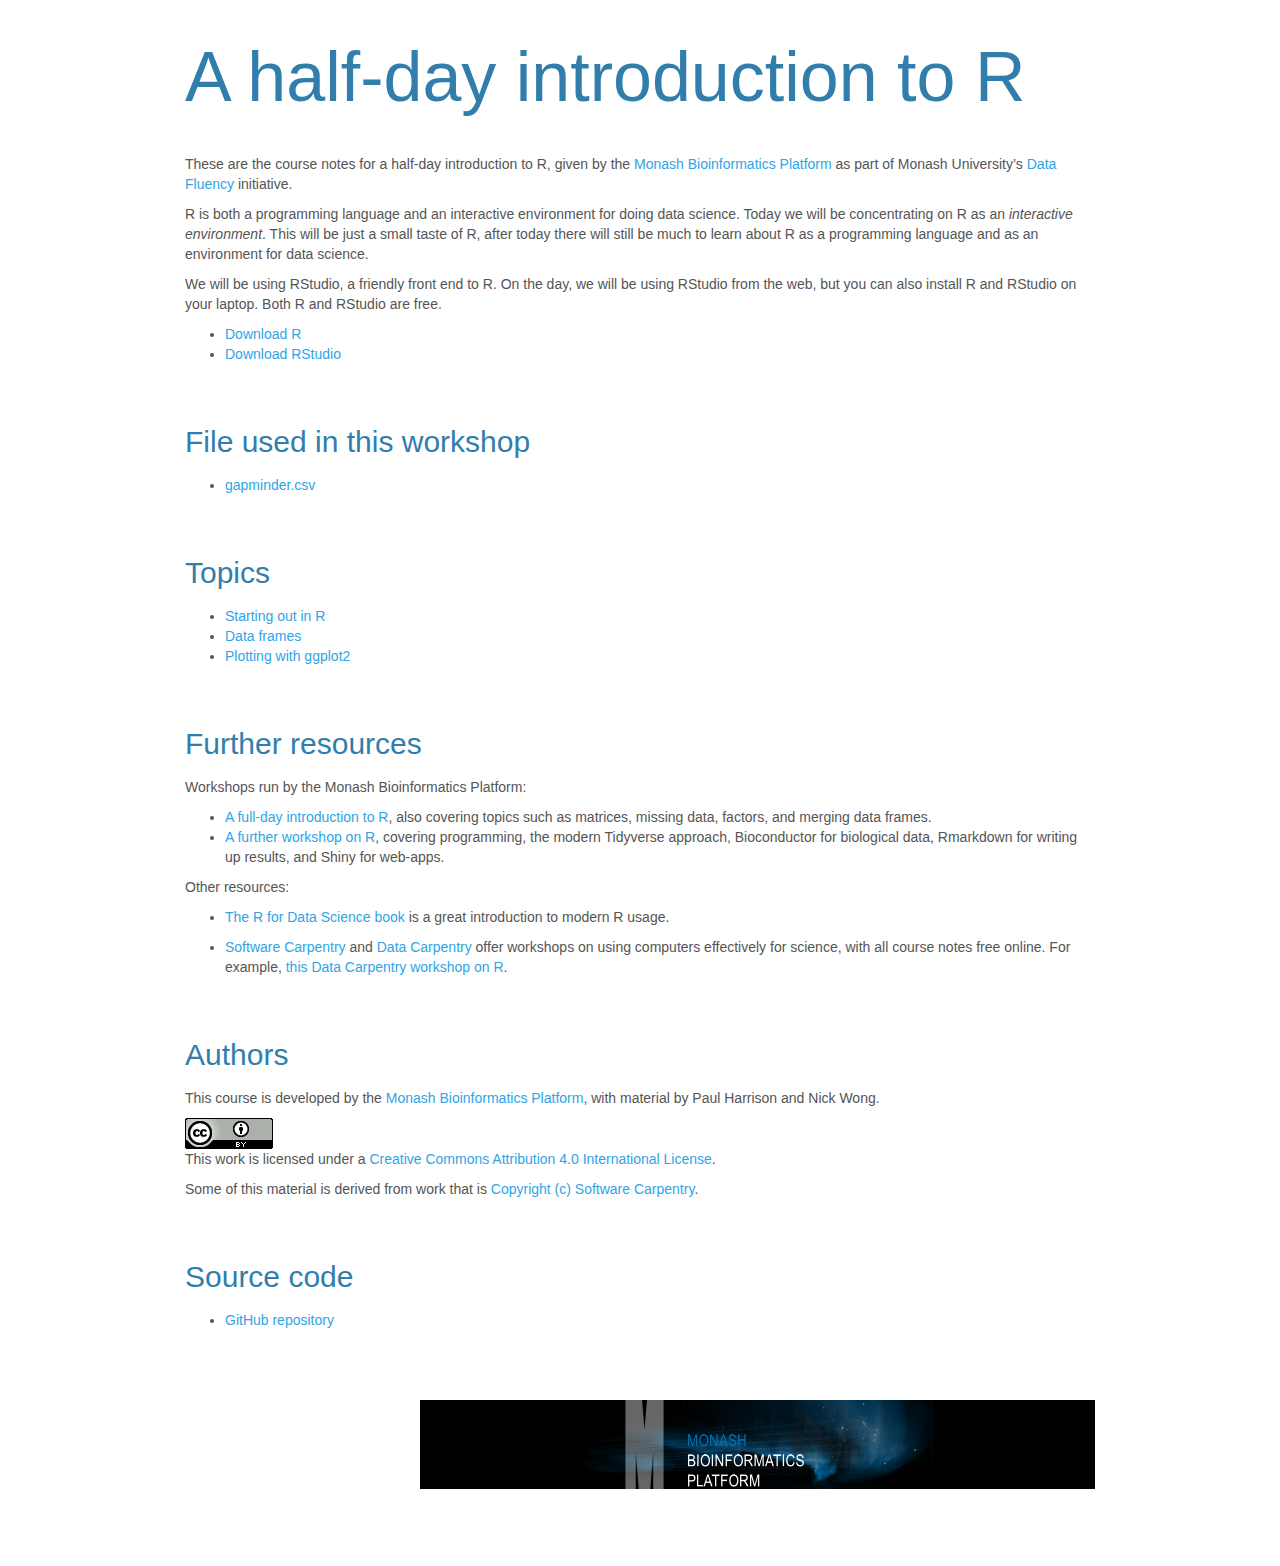
==== index.html @ 01a8f24c "Writing course notes" ====
<!DOCTYPE html>

<html xmlns="http://www.w3.org/1999/xhtml">

<head>

<meta charset="utf-8" />
<meta http-equiv="Content-Type" content="text/html; charset=utf-8" />
<meta name="generator" content="pandoc" />




<title>A half-day introduction to R</title>

<script src="[data-uri]"></script>
<meta name="viewport" content="width=device-width, initial-scale=1" />
<link href="data:text/css;charset=utf-8,html%7Bfont%2Dfamily%3Asans%2Dserif%3B%2Dms%2Dtext%2Dsize%2Dadjust%3A100%25%3B%2Dwebkit%2Dtext%2Dsize%2Dadjust%3A100%25%7Dbody%7Bmargin%3A0%7Darticle%2Caside%2Cdetails%2Cfigcaption%2Cfigure%2Cfooter%2Cheader%2Chgroup%2Cmain%2Cmenu%2Cnav%2Csection%2Csummary%7Bdisplay%3Ablock%7Daudio%2Ccanvas%2Cprogress%2Cvideo%7Bdisplay%3Ainline%2Dblock%3Bvertical%2Dalign%3Abaseline%7Daudio%3Anot%28%5Bcontrols%5D%29%7Bdisplay%3Anone%3Bheight%3A0%7D%5Bhidden%5D%2Ctemplate%7Bdisplay%3Anone%7Da%7Bbackground%2Dcolor%3Atransparent%7Da%3Aactive%2Ca%3Ahover%7Boutline%3A0%7Dabbr%5Btitle%5D%7Bborder%2Dbottom%3A1px%20dotted%7Db%2Cstrong%7Bfont%2Dweight%3Abold%7Ddfn%7Bfont%2Dstyle%3Aitalic%7Dh1%7Bfont%2Dsize%3A2em%3Bmargin%3A0%2E67em%200%7Dmark%7Bbackground%3A%23ff0%3Bcolor%3A%23000%7Dsmall%7Bfont%2Dsize%3A80%25%7Dsub%2Csup%7Bfont%2Dsize%3A75%25%3Bline%2Dheight%3A0%3Bposition%3Arelative%3Bvertical%2Dalign%3Abaseline%7Dsup%7Btop%3A%2D0%2E5em%7Dsub%7Bbottom%3A%2D0%2E25em%7Dimg%7Bborder%3A0%7Dsvg%3Anot%28%3Aroot%29%7Boverflow%3Ahidden%7Dfigure%7Bmargin%3A1em%2040px%7Dhr%7B%2Dwebkit%2Dbox%2Dsizing%3Acontent%2Dbox%3B%2Dmoz%2Dbox%2Dsizing%3Acontent%2Dbox%3Bbox%2Dsizing%3Acontent%2Dbox%3Bheight%3A0%7Dpre%7Boverflow%3Aauto%7Dcode%2Ckbd%2Cpre%2Csamp%7Bfont%2Dfamily%3Amonospace%2C%20monospace%3Bfont%2Dsize%3A1em%7Dbutton%2Cinput%2Coptgroup%2Cselect%2Ctextarea%7Bcolor%3Ainherit%3Bfont%3Ainherit%3Bmargin%3A0%7Dbutton%7Boverflow%3Avisible%7Dbutton%2Cselect%7Btext%2Dtransform%3Anone%7Dbutton%2Chtml%20input%5Btype%3D%22button%22%5D%2Cinput%5Btype%3D%22reset%22%5D%2Cinput%5Btype%3D%22submit%22%5D%7B%2Dwebkit%2Dappearance%3Abutton%3Bcursor%3Apointer%7Dbutton%5Bdisabled%5D%2Chtml%20input%5Bdisabled%5D%7Bcursor%3Adefault%7Dbutton%3A%3A%2Dmoz%2Dfocus%2Dinner%2Cinput%3A%3A%2Dmoz%2Dfocus%2Dinner%7Bborder%3A0%3Bpadding%3A0%7Dinput%7Bline%2Dheight%3Anormal%7Dinput%5Btype%3D%22checkbox%22%5D%2Cinput%5Btype%3D%22radio%22%5D%7B%2Dwebkit%2Dbox%2Dsizing%3Aborder%2Dbox%3B%2Dmoz%2Dbox%2Dsizing%3Aborder%2Dbox%3Bbox%2Dsizing%3Aborder%2Dbox%3Bpadding%3A0%7Dinput%5Btype%3D%22number%22%5D%3A%3A%2Dwebkit%2Dinner%2Dspin%2Dbutton%2Cinput%5Btype%3D%22number%22%5D%3A%3A%2Dwebkit%2Douter%2Dspin%2Dbutton%7Bheight%3Aauto%7Dinput%5Btype%3D%22search%22%5D%7B%2Dwebkit%2Dappearance%3Atextfield%3B%2Dwebkit%2Dbox%2Dsizing%3Acontent%2Dbox%3B%2Dmoz%2Dbox%2Dsizing%3Acontent%2Dbox%3Bbox%2Dsizing%3Acontent%2Dbox%7Dinput%5Btype%3D%22search%22%5D%3A%3A%2Dwebkit%2Dsearch%2Dcancel%2Dbutton%2Cinput%5Btype%3D%22search%22%5D%3A%3A%2Dwebkit%2Dsearch%2Ddecoration%7B%2Dwebkit%2Dappearance%3Anone%7Dfieldset%7Bborder%3A1px%20solid%20%23c0c0c0%3Bmargin%3A0%202px%3Bpadding%3A0%2E35em%200%2E625em%200%2E75em%7Dlegend%7Bborder%3A0%3Bpadding%3A0%7Dtextarea%7Boverflow%3Aauto%7Doptgroup%7Bfont%2Dweight%3Abold%7Dtable%7Bborder%2Dcollapse%3Acollapse%3Bborder%2Dspacing%3A0%7Dtd%2Cth%7Bpadding%3A0%7D%40media%20print%7B%2A%2C%2A%3Abefore%2C%2A%3Aafter%7Bbackground%3Atransparent%20%21important%3Bcolor%3A%23000%20%21important%3B%2Dwebkit%2Dbox%2Dshadow%3Anone%20%21important%3Bbox%2Dshadow%3Anone%20%21important%3Btext%2Dshadow%3Anone%20%21important%7Da%2Ca%3Avisited%7Btext%2Ddecoration%3Aunderline%7Da%5Bhref%5D%3Aafter%7Bcontent%3A%22%20%28%22%20attr%28href%29%20%22%29%22%7Dabbr%5Btitle%5D%3Aafter%7Bcontent%3A%22%20%28%22%20attr%28title%29%20%22%29%22%7Da%5Bhref%5E%3D%22%23%22%5D%3Aafter%2Ca%5Bhref%5E%3D%22javascript%3A%22%5D%3Aafter%7Bcontent%3A%22%22%7Dpre%2Cblockquote%7Bborder%3A1px%20solid%20%23999%3Bpage%2Dbreak%2Dinside%3Aavoid%7Dthead%7Bdisplay%3Atable%2Dheader%2Dgroup%7Dtr%2Cimg%7Bpage%2Dbreak%2Dinside%3Aavoid%7Dimg%7Bmax%2Dwidth%3A100%25%20%21important%7Dp%2Ch2%2Ch3%7Borphans%3A3%3Bwidows%3A3%7Dh2%2Ch3%7Bpage%2Dbreak%2Dafter%3Aavoid%7D%2Enavbar%7Bdisplay%3Anone%7D%2Ebtn%3E%2Ecaret%2C%2Edropup%3E%2Ebtn%3E%2Ecaret%7Bborder%2Dtop%2Dcolor%3A%23000%20%21important%7D%2Elabel%7Bborder%3A1px%20solid%20%23000%7D%2Etable%7Bborder%2Dcollapse%3Acollapse%20%21important%7D%2Etable%20td%2C%2Etable%20th%7Bbackground%2Dcolor%3A%23fff%20%21important%7D%2Etable%2Dbordered%20th%2C%2Etable%2Dbordered%20td%7Bborder%3A1px%20solid%20%23ddd%20%21important%7D%7D%40font%2Dface%7Bfont%2Dfamily%3A%27Glyphicons%20Halflings%27%3Bsrc%3Aurl%28data%3Aapplication%2Fvnd%2Ems%2Dfontobject%3Bbase64%2Cn04AAEFNAAACAAIABAAAAAAABQAAAAAAAAABAJABAAAEAExQAAAAAAAAAAIAAAAAAAAAAAEAAAAAAAAAJxJ%[base64]%2FSEdmjKHUbyow8ATBE40IvWA3vTu8LiABDQ%2BpexwUMcm1SMnNryctQSiI1K5ZnbOlXKmnVV5YvRe6RnNMFNCOs1KNVpn6yZhCJkRtVRNzEufeIq7HgSrcx4S8h%2Fv4vnrrKc6oCNxmSk2uKlZQHBii6iKFoH0746ThvkO1kJHlxjrkxs%2BLWORaDQBEtiYJIR5IB9Bi1UyL4Rmr0BNigNkMzlKQmnofBHviqVzUxwdMb3NdCn69hy%2BpRYVKGVS%2F1tnsqv4LL7wCCPZZAZPT4aCShHjHJVNuXbmMrY5LeQaGnvAkXlVrJgKRAUdFjrWEah9XebPeQMj7KS7DIBAFt8ycgC5PLGUOHSE3ErGZCiViNLL5ZARfywnCoZaKQCu6NuFX42AEeKtKUGnr%2FCm2Cy8tpFhBPMW5Fxi4Qm4TkDWh4IWFDClhU2hRWosUWqcKLlgyXB%2BlSHaWaHiWlBAR8SeSgSPCQxdVQgzUixWKSTrIQEbU94viDctkvX%2BVSjJuUmV8L4CXShI11esnp0pjWNZIyxKHS4wVQ2ime1P4RnhvGw0aDN1OLAXGERsB7buFpFGGBAre4QEQR0HOIO5oYH305G%2BKspT%2FFupEGGafCCwxSe6ZUa%2B073rXHnNdVXE6eWvibUS27XtRzkH838mYLMBmYysZTM0EM3A1fbpCBYFccN1B%2FEnCYu%2FTgCGmr7bMh8GfYL%2BBfcLvB0gRagC09w9elfldaIy%2FhNCBLRgBgtCC7jAF63wLSMAfbfAlEggYU0bUA7ACCJmTDpEmJtI78w4%2FBO7dN7JR7J7ZvbYaUbaILSQsRBiF3HGk5fEg6p9unwLvn98r%2BvnsV%2B372uf1xBLq4qU%2F45fTuqaAP%2BpssmCCCTF0mhEow8ZXZOS8D7Q85JsxZ%2BAzok7B7O%2Ff6J8AzYBySZQB%2FQHYUSA%2BEeQhEWiS6AIQzgcsDiER4MjgMBAWDV4AgQ3g1eBgIdweCQmCjJEMkJ%2BPKRWyFHHmg1Wi%2F6xzUgA0LREoKJChwnQa9B%2B5RQZRB3IlBlkAnxyQNaANwHMowzlYSMCBgnbpzvqpl0iTJNCQidDI9ZrSYNIRBhHtUa5YHMHxyGEik9hDE0AKj72AbTCaxtHPUaKZdAZSnQTyjGqGLsmBStCejApUhg4uBMU6mATujEl%2BKdDPbI6Ag4vLr%2BhjY6lbjBeoLKnZl0UZgRX8gTySOeynZVz1wOq7e1hFGYIq%2BMhrGxDLak0PrwYzSXtcuyhXEhwOYofiW%2BEcI%2Fjw8P6IY6ed%2BetAbuqKp5QIapT77LnAe505lMuqL79a0ut4rWexzFttsOsLDy7zvtQzcq3U1qabe7tB0wHWVXji%2BzDbo8x8HyIRUbXnwUcklFv51fvTymiV%2BMXLSmGH9d9%2BaXpD5X6lao41anWGig7IwIdnoBY2ht%2FpO9mClLo4NdXHAsefqWUKlXJkbqPOFhMoR4aiA1BXqhRNbB2Xwi%2B7u%2FjpAoOpKJ0UX24EsrzMfHXViakCNcKjBxuQX8BO0ZqjJ3xXzf%2B61t2VXOSgJ8xu65QKgtN6FibPmPYsXbJRHHqbgATcSZxBqGiDiU4NNNsYBsKD0MIP%2FOfKnlk%2FLkaid%[base64]%2FgFtuW0wR4cgd%2BZKesSV7QkNE2kw6AV4hoIuC02LGmTomyf8PiO6CZzOTLTPQ%2BHW06H%2Btx%2BbQ8LmDYg1pTFrp2oJXgkZTyeRJZM0C8aE2LpFrNVDuhARsN543%2FFV6klQ6Tv1OoZGXLv0igKrl%2FCmJxRmX7JJbJ998VSIPQRyDBICzl4JJlYHbdql30NvYcOuZ7a10uWRrgoieOdgIm4rlq6vNOQBuqESLbXG5lzdJGHw2m0sDYmODXbYGTfSTGRKpssTO95fothJCjUGQgEL4yKoGAF%2F0SrpUDNn8CBgBcSDQByAeNkCXp4S4Ro2Xh4OeaGRgR66PVOsU8bc6TR5%[base64]%2F1SgRCJ1dk4UdBT7OoyuNgLs0oCd8RnrEIb6QdMxT2QjD4zMrJkfgx5aDMcA4orsTtKCqWb%2FVeyceqa5OGSmB28YwH4rFbkQaLoUN8OQQYnD3w2eXpI4ScQfbCUZiJ4yMOIKLyyTc7BQ4uXUw6Ee6%2FxM%2B4Y67ngNBknxIPwuppgIhFcwJyr6EIj%2BLzNj%2FmfR2vhhRlx0BILZoAYruF0caWQ7YxO66UmeguDREAFHYuC7HJviRgVO6ruJH59h%2FC%2FPkgSle8xNzZJULLWq9JMDTE2fjGE146a1Us6PZDGYle6ldWRqn%2FpdpgHKNGrGIdkRK%2BKPETT9nKT6kLyDI8xd9A1FgWmXWRAIHwZ37WyZHOVyCadJEmMVz0MadMjDrPho%2BEIochkVC2xgGiwwsQ6DMv2P7UXqT4x7CdcYGId2BJQQa85EQKmCmwcRejQ9Bm4oATENFPkxPXILHpMPUyWTI5rjNOsIlmEeMbcOCEqInpXACYQ9DDxmFo9vcmsDblcMtg4tqBerNngkIKaFJmrQAPnq1dEzsMXcwjcHdfdCibcAxxA%2Bq%2Fj9m3LM%2FO7WJka4tSidVCjsvo2lQ%2F2ewyoYyXwAYyr2PlRoR5MpgVmSUIrM3PQxXPbgjBOaDQFIyFMJvx3Pc5RSYj12ySVF9fwFPQu2e2KWVoL9q3Ayv3IzpGHUdvdPdrNUdicjsTQ2ISy7QU3DrEytIjvbzJnAkmANXjAFERA0MUoPF3%2F5KFmW14bBNOhwircYgMqoDpUMcDtCmBE82QM2YtdjVLB4kBuKho%2FbcwQdeboqfQartuU3CsCf%2BcXkgYAqp%2F0Ee3RorAZt0AvvOCSI4JICIlGlsV0bsSid%2FNIEALAAzb6HAgyWHBps6xAOwkJIGcB82CxRQq4sJf3FzA70A%2BTRqcqjEMETCoez3mkPcpnoALs0ugJY8kQwrC%[base64]%2FWDHA60cYFaI%2FPjpzquUqdaYGcIq%2BmLez3WLFFCtNBN2QJcrlcoELgiPku5R5dSlJFaCEqEZle1AQzAKC%2B1SotMcBNyQUFuRHRF6OlimSBgjZeTBCwLyc6A%2BP%2FoFRchXTz5ADknYJHxzrJ5pGuIKRQISU6WyKTBBjD8WozmVYWIsto1AS5rxzKlvJu4E%2FvwOiKxRtCWsDM%2BeTHUrmwrCK5BIfMzGkD%2B0Fk5LzBs0jMYXktNDblB06LMNJ09U8pzSLmo14MS0OMjcdrZ31pyQqxJJpRImlSvfYAK8inkYU52QY2FPEVsjoWewpwhRp5yAuNpkqhdb7ku9Seefl2D0B8SMTFD90xi4CSOwwZy9IKkpMtI3FmFUg3%2FkFutpQGNc3pCR7gvC4sgwbupDu3DyEN%2BW6YGLNM21jpB49irxy9BSlHrVDlnihGKHwPrbVFtc%2Bh1rVQKZduxIyojccZIIcOCmhEnC7UkY68WXKQgLi2JCDQkQWJRQuk60hZp0D3rtCTINSeY9Ej2kIKYfGxwOs4j9qMM7fYZiipzgcf7TamnehqdhsiMiCawXnz4xAbyCkLAx5EGbo3Ax1u3dUIKnTxIaxwQTHehPl3V491H0%2BbC5zgpGz7Io%2BmjdhKlPJ01EeMpM7UsRJMi1nGjmJg35i6bQBAAxjO%2FENJubU2mg3ONySEoWklCwdABETcs7ck3jgiuU9pcKKpbgn%2B3YlzV1FzIkB6pmEDOSSyDfPPlQskznctFji0kpgZjW5RZe6x9kYT4KJcXg0bNiCyif%2BpZACCyRMmYsfiKmN9tSO65F0R2OO6ytlEhY5Sj6uRKfFxw0ijJaAx%2Fk3QgnAFSq27%2F2i4GEBA%2BUvTJKK%2F9eISNvG46Em5RZfjTYLdeD8kdXHyrwId%2FDQZUaMCY4gGbke2C8vfjgV%2FY9kkRQOJIn%2FxM9INZSpiBnqX0Q9GlQPpPKAyO5y%2BW5NMPSRdBCUlmuxl40ZfMCnf2Cp044uI9WLFtCi4YVxKjuRCOBWIb4XbIsGdbo4qtMQnNOQz4XDSui7W%2FN6l54qOynCqD3DpWQ%2BmpD7C40D8BZEWGJX3tlAaZBMj1yjvDYKwCJBa201u6nBKE5UE%2B7QSEhCwrXfbRZylAaAkplhBWX50dumrElePyNMRYUrC99UmcSSNgImhFhDI4BXjMtiqkgizUGCrZ8iwFxU6fQ8GEHCFdLewwxYWxgScAYMdMLmcZR6b7rZl95eQVDGVoUKcRMM1ixXQtXNkBETZkVVPg8LoSrdetHzkuM7DjZRHP02tCxA1fmkXKF3VzfN1pc1cv%2F8lbTIkkYpqKM9VOhp65ktYk%2BQ46myFWBapDfyWUCnsnI00QTBQmuFjMZTcd0V2NQ768Fhpby04k2IzNR1wKabuGJqYWwSly6ocMFGTeeI%2BejsWDYgEvr66QgqdcIbFYDNgsm0x9UHY6SCd5%2B7tpsLpKdvhahIDyYmEJQCqMqtCF6UlrE5GXRmbu%[base64]%2FiOmsLtHSWNUWEGk9hScMPShasUA1AcHOtRZlqMeQ0OzYS9vQvYUjOLrzP07BUAFikcJNMi7gIxEw4pL1G54TcmmmoAQ5s7TGWErJZ2Io4yQ0ljRYhL8H5e62oDtLF8aDpnIvZ5R3GWJyAugdiiJW9hQAVTsnCBHhwu7rkBlBX6r3b7ejEY0k5GGeyKv66v%2B6dg7mcJTrWHbtMywbedYqCQ0FPwoytmSWsL8WTtChZCKKzEF7vP6De4x2BJkkniMgSdWhbeBSLtJZR9CTHetK1xb34AYIJ37OegYIoPVbXgJ%2FqDQK%2BbfCtxQRVKQu77WzOoM6SGL7MaZwCGJVk46aImai9fmam%2BWpHG%2B0BtQPWUgZ7RIAlPq6lkECUhZQ2gqWkMYKcYMYaIc4gYCDFHYa2d1nzp3%2BJ1eCBay8IYZ0wQRKGAqvCuZ%2FUgbQPyllosq%2BXtfKIZOzmeJqRazpmmoP%2F76YfkjzV2NlXTDSBYB04SVlNQsFTbGPk1t%2FI4Jktu0XSgifO2ozFOiwd%2F0SssJDn0dn4xqk4GDTTKX73%2FwQyBLdqgJ%2BWx6AQaba3BA9CKEzjtQYIfAsiYamapq80LAamYjinlKXUkxdpIDk0puXUEYzSalfRibAeDAKpNiqQ0FTwoxuGYzRnisyTotdVTclis1LHRQCy%2FqqL8oUaQzWRxilq5Mi0IJGtMY02cGLD69vGjkj3p6pGePKI8bkBv5evq8SjjyU04vJR2cQXQwSJyoinDsUJHCQ50jrFTT7yRdbdYQMB3MYCb6uBzJ9ewhXYPAIZSXfeEQBZZ3GPN3Nbhh%2FwkvAJLXnQMdi5NYYZ5GHE400GS5rXkOZSQsdZgIbzRnF9ueLnsfQ47wHAsirITnTlkCcuWWIUhJSbpM3wWhXNHvt2xUsKKMpdBSbJnBMcihkoDqAd1Zml%2FR4yrzow1Q2A5G%2Bkzo%2FRhRxQS2lCSDRV8LlYLBOOoo1bF4jwJAwKMK1tWLHlu9i0j4Ig8qVm6wE1DxXwAwQwsaBWUg2pOOol2dHxyt6npwJEdLDDVYyRc2D0HbcbLUJQj8gPevQBUBOUHXPrsAPBERICpnYESeu2OHotpXQxRGlCCtLdIsu23MhZVEoJg8Qumj%2FUMMc34IBqTKLDTp76WzL%2FdMjCxK7MjhiGjeYAC%2Fkj%2FjY%2FRde7hpSM1xChrog6yZ7OWTuD56xBJnGFE%2BpT2ElSyCnJcwVzCjkqeNLfMEJqKW0G7OFIp0G%2B9mh50I9o8k1tpCY0xYqFNIALgIfc2me4n1bmJnRZ89oepgLPT0NTMLNZsvSCZAc3TXaNB07vail36%2FdBySis4m9%2FDR8izaLJW6bWCkVgm5T%2Bius3ZXq4xI%2BGnbveLbdRwF2mNtsrE0JjYc1AXknCOrLSu7Te%2Fr4dPYMCl5qtiHNTn%2BTPbh1jCBHH%2BdMJNhwNgs3nT%2BOhQoQ0vYif56BMG6WowAcHR3DjQolxLzyVekHj00PBAaW7IIAF1EF%2BuRIWyXjQMAs2chdpaKPNaB%2BkSezYt0%2BCA04sOg5vx8Fr7Ofa9sUv87h7SLAUFSzbetCCZ9pmyLt6l6%2FTzoA1%2FZBG9bIUVHLAbi%2FkdBFgYGyGwRQGBpkqCEg2ah9UD6EedEcEL3j4y0BQQCiExEnocA3SZboh%2Bepgd3YsOkHskZwPuQ5OoyA0fTA5AXrHcUOQF%2BzkJHIA7PwCDk1gGVmGUZSSoPhNf%2BTklauz98QofOlCIQ%2FtCD4dosHYPqtPCXB3agggQQIqQJsSkB%2Bqn0rkQ1toJjON%2FOtCIB9RYv3PqRA4C4U68ZMlZn6BdgEvi2ziU%2BTQ6NIw3ej%2BAtDwMGEZk7e2IjxUWKdAxyaw9OCwSmeADTPPleyk6UhGDNXQb%2B%2BW6Uk4q6F7%2Frg6WVTo82IoCxSIsFDrav4EPHphD3u4hR53WKVvYZUwNCCeM4PMBWzK%2BEfIthZOkuAwPo5C5jgoZgn6dUdvx5rIDmd58cXXdKNfw3l%2BwM2UjgrDJeQHhbD7HW2QDoZMCujgIUkk5Fg8VCsdyjOtnGRx8wgKRPZN5dR0zPUyfGZFVihbFRniXZFOZGKPnEQzU3AnD1KfR6weHW2XS6KbPJxUkOTZsAB9vTVp3Le1F8q5l%2BDMcLiIq78jxAImD2pGFw0VHfRatScGlK6SMu8leTmhUSMy8Uhdd6xBiH3Gdman4tjQGLboJfqz6fL2WKHTmrfsKZRYX6BTDjDldKMosaSTLdQS7oDisJNqAUhw1PfTlnacCO8vl8706Km1FROgLDmudzxg%2BEWTiArtHgLsRrAXYWdB0NmToNCJdKm0KWycZQqb%2BMw76Qy29iQ5up%2FX7oyw8QZ75kP5F6iJAJz6KCmqxz8fEa%2FxnsMYcIO%2FvEkGRuMckhr4rIeLrKaXnmIzlNLxbFspOphkcnJdnz%2FChp%2FVlpj2P7jJQmQRwGnltkTV5dbF9fE3%2FfxoSqTROgq9wFUlbuYzYcasE0ouzBo%2BdDCDzxKAfhbAZYxQiHrLzV2iVexnDX%2FQnT1fsT%2Fxuhu1ui5qIytgbGmRoQkeQooO8eJNNZsf0iALur8QxZFH0nCMnjerYQqG1pIfjyVZWxhVRznmmfLG00BcBWJE6hzQWRyFknuJnXuk8A5FRDCulwrWASSNoBtR%2BCtGdkPwYN2o7DOw%2FVGlCZPusRBFXODQdUM5zeHDIVuAJBLqbO%2Ff9Qua%2BpDqEPk230Sob9lEZ8BHiCorjVghuI0lI4JDgHGRDD%2FprQ84B1pVGkIpVUAHCG%2Biz3Bn3qm2AVrYcYWhock4jso5%2BJ7HfHVj4WMIQdGctq3psBCVVzupQOEioBGA2Bk%2BUILT7%2BVoX5mdxxA5fS42gISQVi%2FHTzrgMxu0fY6hE1ocUwwbsbWcezrY2n6S8%2F6cxXkOH4prpmPuFoikTzY7T85C4T2XYlbxLglSv2uLCgFv8Quk%2FwdesUdWPeHYIH0R729JIisN9Apdd4eB10aqwXrPt%2BSu9mA8k8n1sjMwnfsfF2j3jMUzXepSHmZ%2FBfqXvzgUNQQWOXO8YEuFBh4QTYCkOAPxywpYu1VxiDyJmKVcmJPGWk%2Fgc3Pov02StyYDahwmzw3E1gYC9wkupyWfDqDSUMpCTH5e5N8B%2F%2FlHiMuIkTNw4USHrJU67bjXGqNav6PBuQSoqTxc8avHoGmvqNtXzIaoyMIQIiiUHIM64cXieouplhNYln7qgc4wBVAYR104kO%2BCvKqsg4yIUlFNThVUAKZxZt1XA34h3TCUUiXVkZ0w8Hh2R0Z5L0b4LZvPd%2Fp1gi%2F07h8qfwHrByuSxglc9cI4QIg2oqvC%2Fqm0i7tjPLTgDhoWTAKDO2ONW5oe%2B%2FeKB9vZB8K6C25yCZ9RFVMnb6NRdRjyVK57CHHSkJBfnM2%2Fj4ODUwRkqrtBBCrDsDpt8jhZdXoy%2F1BCqw3sSGhgGGy0a5Jw6BP%2FTExoCmNFYjZl248A0osgPyGEmRA%2BfAsqPVaNAfytu0vuQJ7rk3J4kTDTR2AlCHJ5cls26opZM4w3jMULh2YXKpcqGBtuleAlOZnaZGbD6DHzMd6i2oFeJ8z9XYmalg1Szd%2FocZDc1C7Y6vcALJz2lYnTXiWEr2wawtoR4g3jvWUU2Ngjd1cewtFzEvM1NiHZPeLlIXFbBPawxNgMwwAlyNSuGF3zizVeOoC9bag1qRAQKQE%2FEZBWC2J8mnXAN2aTBboZ7HewnObE8CwROudZHmUM5oZ%2FUgd%2FJZQK8lvAm43uDRAbyW8gZ%2BZGq0EVerVGUKUSm%2FIdn8AQHdR4m7bue88WBwft9mSCeMOt1ncBwziOmJYI2ZR7ewNMPiCugmSsE4EyQ%2BQATJG6qORMGd4snEzc6B4shPIo4G1T7PgSm8PY5eUkPdF8JZ0VBtadbHXoJgnEhZQaODPj2gpODKJY5Yp4DOsLBFxWbvXN755KWylJm%2BoOd4zEL9Hpubuy2gyyfxh8oEfFutnYWdfB8PdESLWYvSqbElP9qo3u6KTmkhoacDauMNNjj0oy40DFV7Ql0aZj77xfGl7TJNHnIwgqOkenruYYNo6h724%2BzUQ7%2BvkCpZB%2BpGA562hYQiDxHVWOq0oDQl%2FQsoiY%2BcuI7iWq%2FZIBtHcXJ7kks%2Bh2fCNUPA82BzjnqktNts%2BRLdk1VSu%2BtqEn7QZCCsvEqk6FkfiOYkrsw092J8jsfIuEKypNjLxrKA9kiA19mxBD2suxQKCzwXGws7kEJvlhUiV9tArLIdZW0IORcxEzdzKmjtFhsjKy%2F44XYXdI5noQoRcvjZ1RMPACRqYg2V1%2BOwOepcOknRLLFdYgTkT5UApt%2FJhLM3jeFYprZV%2BZow2g8fP%2BU68hkKFWJj2yBbKqsrp25xkZX1DAjUw52IMYWaOhab8Kp05VrdNftqwRrymWF4OQSjbdfzmRZirK8FMJELEgER2PHjEAN9pGfLhCUiTJFbd5LBkOBMaxLr%2FA1SY9dXFz4RjzoU9ExfJCmx%2FI9FKEGT3n2cmzl2X42L3Jh%2BAbQq6sA%2BSs1kitoa4TAYgKHaoybHUDJ51oETdeI%2F9ThSmjWGkyLi5QAGWhL0BG1UsTyRGRJOldKBrYJeB8ljLJHfATWTEQBXBDnQexOHTB%2BUn44zExFE4vLytcu5NwpWrUxO%2F0ZICUGM7hGABXym0V6ZvDST0E370St9MIWQOTWngeoQHUTdCJUP04spMBMS8LSker9cReVQkULFDIZDFPrhTzBl6sed9wcZQTbL%2BBDqMyaN3RJPh%2Fanbx%2BIv%2BqgQdAa3M9Z5JmvYlh4qop%2BHo1F1W5gbOE9YKLgAnWytXElU4G8GtW47lhgFE6gaSs%2Bgs37sFvi0PPVvA5dnCBgILTwoKd%2F%2BDoL9F6inlM7H4rOTzD79KJgKlZO%2FZgt22UsKhrAaXU5ZcLrAglTVKJEmNJvORGN1vqrcfSMizfpsgbIe9zno%2BgBoKVXgIL%2FVI8dB1O5o%2FR3Suez%2FgD7M781ShjKpIIORM%2FnxG%2BjjhhgPwsn2IoXsPGPqYHXA63zJ07M2GPEykQwJBYLK808qYxuIew4frk52nhCsnCYmXiR6CuapvE1IwRB4%2FQftDbEn%2BAucIr1oxrLabRj9q4ae0%2BfXkHnteAJwXRbVkR0mctVSwEbqhJiMSZUp9DNbEDMmjX22m3ABpkrPQQTP3S1sib5pD2VRKRd%2BeNAjLYyT0hGrdjWJZy24OYXRoWQAIhGBZRxuBFMjjZQhpgrWo8SiFYbojcHO8V5DyscJpLTHyx9Fimassyo5U6WNtquUMYgccaHY5amgR3PQzq3ToNM5ABnoB9kuxsebqmYZm0R9qxJbFXCQ1UPyFIbxoUraTJFDpCk0Wk9GaYJKz%2F6oHwEP0Q14lMtlddQsOAU9zlYdMVHiT7RQP3XCmWYDcHCGbVRHGnHuwzScA0BaSBOGkz3lM8CArjrBsyEoV6Ys4qgDK3ykQQPZ3hCRGNXQTNNXbEb6tDiTDLKOyMzRhCFT%2BmAUmiYbV3YQVqFVp9dorv%2BTsLeCykS2b5yyu8AV7IS9cxcL8z4Kfwp%2BxJyYLv1OsxQCZwTB4a8BZ%2F5EdxTBJthApqyfd9u3ifr%2FWILTqq5VqgwMT9SOxbSGWLQJUUWCVi4k9tho9nEsbUh7U6NUsLmkYFXOhZ0kmamaJLRNJzSj%2Fqn4Mso6zb6iLLBXoaZ6AqeWCjHQm2lztnejYYM2eubnpBdKVLORZhudH3JF1waBJKA9%2BW8EhMj3Kzf0L4vi4k6RoHh3Z5YgmSZmk6ns4fjScjAoL8GoOECgqgYEBYUGFVO4FUv4%2FYtowhEmTs0vrvlD%2FCrisnoBNDAcUi%2FteY7OctFlmARQzjOItrrlKuPO6E2Ox93L4O%2F4DcgV%2FdZ7qR3VBwVQxP1GCieA4RIpweYJ5FoYrHxqRBdJjnqbsikA2Ictbb8vE1GYIo9dacK0REgDX4smy6GAkxlH1yCGGsk%2BtgiDhNKuKu3yNrMdxafmKTF632F8Vx4BNK57GvlFisrkjN9WDAtjsWA0ENT2e2nETUb%2Fn7qwhvGnrHuf5bX6Vh%2Fn3xffU3PeHdR%2BFA92i6ufT3AlyAREoNDh6chiMWTvjKjHDeRhOa9YkOQRq1vQXEMppAQVwHCuIcV2g5rBn6GmZZpTR7vnSD6ZmhdSl176gqKTXu5E%2BYbfL0adwNtHP7dT7t7b46DVZIkzaRJOM%2BS6KcrzYVg%2BT3wSRFRQashjfU18NutrKa%2F7PXbtuJvpIjbgPeqd%2BpjmRw6YKpnANFSQcpzTZgpSNJ6J7uiagAbir%2F8tNXJ%2FOsOnRh6iuIexxrmkIneAgz8QoLmiaJ8sLQrELVK2yn3wOHp57BAZJhDZjTBzyoRAuuZ4eoxHruY1pSb7qq79cIeAdOwin4GdgMeIMHeG%2BFZWYaiUQQyC5b50zKjYw97dFjAeY2I4Bnl105Iku1y0lMA1ZHolLx19uZnRdILcXKlZGQx%2FGdEqSsMRU1BIrFqRcV1qQOOHyxOLXEGcbRtAEsuAC2V4K3p5mFJ22IDWaEkk9ttf5Izb2LkD1MnrSwztXmmD%2FQi%2FEmVEFBfiKGmftsPwVaIoZanlKndMZsIBOskFYpDOq3QUs9aSbAAtL5Dbokus2G4%2FasthNMK5UQKCOhU97oaOYNGsTah%2BjfCKsZnTRn5TbhFX8ghg8CBYt%2FBjeYYYUrtUZ5jVij%2Fop7V5SsbA4mYTOwZ46hqdpbB6Qvq3AS2HHNkC15pTDIcDNGsMPXaBidXYPHc6PJAkRh29Vx8KcgX46LoUQBhRM%2B3SW6Opll%2FwgxxsPgKJKzr5QCmwkUxNbeg6Wj34SUnEzOemSuvS2OetRCO8Tyy%2BQbSKVJcqkia%2BGvDefFwMOmgnD7h81TUtMn%2BmRpyJJ349HhAnoWFTejhpYTL9G8N2nVg1qkXBeoS9Nw2fB27t7trm7d%2FQK7Cr4uoCeOQ7%2F8JfKT77KiDzLImESHw%2F0wf73QeHu74hxv7uihi4fTX%2BXEwAyQG3264dwv17aJ5N335Vt9sdrAXhPOAv8JFvzqyYXwfx8WYJaef1gMl98JRFyl5Mv5Uo%2FoVH5ww5OzLFsiTPDns7fS6EURSSWd%2F92BxMYQ8sBaH%2Bj%2BwthQPdVgDGpTfi%2BJQIWMD8xKqULliRH01rTeyF8x8q%2FGBEEEBrAJMPf25UQwi0b8tmqRXY7kIvNkzrkvRWLnxoGYEJsz8u4oOyMp8cHyaybb1HdMCaLApUE%2B%2F7xLIZGP6H9xuSEXp1zLIdjk5nBaMuV%2FyTDRRP8Y2ww5RO6d2D94o%2B6ucWIqUAvgHIHXhZsmDhjVLczmZ3ca0Cb3PpKwt2UtHVQ0BgFJsqqTsnzZPlKahRUkEu4qmkJt%2Bkqdae76ViWe3STan69yaF9%2BfESD2lcQshLHWVu4ovItXxO69bqC5p1nZLvI8NdQB9s9UNaJGlQ5mG947ipdDA0eTIw%2FA1zEdjWquIsQXXGIVEH0thC5M%2BW9pZe7IhAVnPJkYCCXN5a32HjN6nsvokEqRS44tGIs7s2LVTvcrHAF%2BRVmI8L4HUYk4x%2B67AxSMJKqCg8zrGOgvK9kNMdDrNiUtSWuHFpC8%2Fp5qIQrEo%2FH%2B1l%2F0cAwQ2nKmpWxKcMIuHY44Y6DlkpO48tRuUGBWT0FyHwSKO72Ud%2BtJUfdaZ4CWNijzZtlRa8%2BCkmO%2FEwHYfPZFU%2FhzjFWH7vnzHRMo%2BaF9u8qHSAiEkA2HjoNQPEwHsDKOt6hOoK3Ce%2F%2B%2F9boMWDa44I6FrQhdgS7OnNaSzwxWKZMcyHi6LN4WC6sSj0qm2PSOGBTvDs%2FGWJS6SwEN%2FULwpb4LQo9fYjUfSXRwZkynUazlSpvX9e%2BG2zor8l%2BYaMxSEomDdLHGcD6YVQPegTaA74H8%2BV4WvJkFUrjMLGLlvSZQWvi8%2FQA7yzQ8GPno%2F%2F5SJHRP%2FOqKObPCo81s%2F%2B6WgLqykYpGAgQZhVDEBPXWgU%2FWzFZjKUhSFInufPRiMAUULC6T11yL45ZrRoB4DzOyJShKXaAJIBS9wzLYIoCEcJKQW8GVCx4fihqJ6mshBUXSw3wWVj3grrHQlGNGhIDNNzsxQ3M%2BGWn6ASobIWC%2BLbYOC6UpahVO13Zs2zOzZC8z7FmA05JhUGyBsF4tsG0drcggIFzgg%2Fkpf3%2BCnAXKiMgIE8Jk%2FMhpkc8DUJEUzDSnWlQFme3d0sHZDrg7LavtsEX3cHwjCYA17pMTfx8Ajw9hHscN67hyo%2BRJQ4458RmPywXykkVcW688oVUrQhahpPRvTWPnuI0B%2BSkQu7dCyvLRyFYlC1LG1gRCIvn3rwQeINzZQC2KXq31FaR9UmVV2QeGVqBHjmE%2BVMd3b1fhCynD0pQNhCG6%2FWCDbKPyE7NRQzL3BzQAJ0g09aUzcQA6mUp9iZFK6Sbp%2FYbHjo%2B%2B7%2FWj8S4YNa%2BZdqAw1hDrKWFXv9%2BzaXpf8ZTDSbiqsxnwN%2FCzK5tPkOr4tRh2kY3Bn9JtalbIOI4b3F7F1vPQMfoDcdxMS8CW9m%2FNCW%2FHILTUVWQIPiD0j1A6bo8vsv6P1hCESl2abrSJWDrq5sSzUpwoxaCU9FtJyYH4QFMxDBpkkBR6kn0LMPO%2B5EJ7Z6bCiRoPedRZ%2FP0SSdii7ZnPAtVwwHUidcdyspwncz5uq6vvm4IEDbJVLUFCn%2FLvIHfooUBTkFO130FC7CmmcrKdgDJcid9mvVzsDSibOoXtIf9k6ABle3PmIxejodc4aob0QKS432srrCMndbfD454q52V01G4q913mC5HOsTzWF4h2No1av1VbcUgWAqyoZl%2B11PoFYnNv2HwAODeNRkHj%2B8SF1fcvVBu6MrehHAZK1Gm69ICcTKizykHgGFx7QdowTVAsYEF2tVc0Z6wLryz2FI1sc5By2znJAAmINndoJiB4sfPdPrTC8RnkW7KRCwxC6YvXg5ahMlQuMpoCSXjOlBy0Kij%2BbsCYPbGp8BdCBiLmLSAkEQRaieWo1SYvZIKJGj9Ur%2FeWHjiB7SOVdqMAVmpBvfRiebsFjger7DC%2B8kRFGtNrTrnnGD2GAJb8rQCWkUPYHhwXsjNBSkE6lGWUj5QNhK0DMNM2l%2BkXRZ0KLZaGsFSIdQz%2FHXDxf3%2FTE30%2BDgBKWGWdxElyLccJfEpjsnszECNoDGZpdwdRgCixeg9L4EPhH%2BRptvRMVRaahu4cySjS3P5wxAUCPkmn%2BrhyASpmiTaiDeggaIxYBmtLZDDhiWIJaBgzfCsAGUF1Q1SFZYyXDt9skCaxJsxK2Ms65dmdp5WAZyxik%2FzbrTQk5KmgxCg%2Ff45L0jywebOWUYFJQAJia7XzCV0x89rpp%2Ff3AVWhSPyTanqmik2SkD8A3Ml4NhIGLAjBXtPShwKYfi2eXtrDuKLk4QlSyTw1ftXgwqA2jUuopDl%2B5tfUWZNwBpEPXghzbBggYCw%2Fdhy0ntds2yeHCDKkF%2FYxQjNIL%2FF%2F37jLPHCKBO9ibwYCmuxImIo0ijV2Wbg3kSN2psoe8IsABv3RNFaF9uMyCtCYtqcD%2BqNOhwMlfARQUdJ2tUX%2BMNJqOwIciWalZsmEjt07tfa8ma4cji9sqz%2BQ9hWfmMoKEbIHPOQORbhQRHIsrTYlnVTNvcq1imqmmPDdVDkJgRcTgB8Sb6epCQVmFZe%2BjGDiNJQLWnfx%2BdrTKYjm0G8yH0ZAGMWzEJhUEQ4Maimgf%2Fbkvo8PLVBsZl152y5S8%2BHRDfZIMCbYZ1WDp4yrdchOJw8k6R%2B%2F2pHmydK4NIK2PHdFPHtoLmHxRDwLFb7eB%2BM4zNZcB9NrAgjVyzLM7xyYSY13ykWfIEEd2n5%2FiYp3ZdrCf7fL%2Ben%2BsIJu2W7E30MrAgZBD1rAAbZHPgeAMtKCg3NpSpYQUDWJu9bT3V7tOKv%2BNRiJc8JAKqqgCA%2FPNRBR7ChpiEulyQApMK1AyqcWnpSOmYh6yLiWkGJ2mklCSPIqN7UypWj3dGi5MvsHQ87MrB4VFgypJaFriaHivwcHIpmyi5LhNqtem4q0n8awM19Qk8BOS0EsqGscuuydYsIGsbT5GHnERUiMpKJl4ON7qjB4fEqlGN%2FhCky89232UQCiaeWpDYCJINXjT6xl4Gc7DxRCtgV0i1ma4RgWLsNtnEBRQFqZggCLiuyEydmFd7WlogpkCw5G1x4ft2psm3KAREwVwr1Gzl6RT7FDAqpVal34ewVm3VH4qn5mjGj%2BbYL1NgfLNeXDwtmYSpwzbruDKpTjOdgiIHDVQSb5%2FzBgSMbHLkxWWgghIh9QTFSDILixVwg0Eg1puooBiHAt7DzwJ7m8i8%2Fi%2BjHvKf0QDnnHVkVTIqMvIQImOrzCJwhSR7qYB5gSwL6aWL9hERHCZc4G2%2BJrpgHNB8eCCmcIWIQ6rSdyPCyftXkDlErUkHafHRlkOIjxGbAktz75bnh50dU7YHk%2BMz7wwstg6RFZb%2BTZuSOx1qqP5C66c0mptQmzIC2dlpte7vZrauAMm%2F7RfBYkGtXWGiaWTtwvAQiq2oD4YixPLXE2khB2FRaNRDTk%2B9sZ6K74Ia9VntCpN4BhJGJMT4Z5c5FhSepRCRWmBXqx%2BwhVZC4me4saDs2iNqXMuCl6iAZflH8fscC1sTsy4PHeC%2BXYuqMBMUun5YezKbRKmEPwuK%2BCLzijPEQgfhahQswBBLfg%[base64]%2BRCMlDDbElcjaROLDoualmUIQ88Kekk3iM4OQrADcxi3rJguS4MOIBIgKgXrjd1WkbCdqxJk%2F4efRIFsavZA7KvvJQqp3Iid5Z0NFc5aiMRzGN3vrpBzaMy4JYde3wr96PjN90AYOIbyp6T4zj8LoE66OGcX1Ef4Z3KoWLAUF4BTg7ug%2FAbkG5UNQXAMkQezujSHeir2uTThgd3gpyzDrbnEdDRH2W7U6PeRvBX1ZFMP5RM%2BZu6UUZZD8hDPHldVWntTCNk7To8IeOW9yn2wx0gmurwqC60AOde4r3ETi5pVMSDK8wxhoGAoEX9NLWHIR33VbrbMveii2jAJlrxwytTHbWNu8Y4N8vCCyZjAX%2FpcsfwXbLze2%2BD%2Bu33OGBoJyAAL3jn3RuEcdp5If8O%2Ba4NKWvxOTyDltG0IWoHhwVGe7dKkCWFT%2B%2Btm%2BhaBCikRUUMrMhYKZJKYoVuv%2FbsJzO8DwfVIInQq3g3BYypiz8baogH3r3GwqCwFtZnz4xMjAVOYnyOi5HWbFA8n0qz1OjSpHWFzpQOpvkNETZBGpxN8ybhtqV%2FDMUxd9uFZmBfKXMCn%2FSqkWJyKPnT6lq%2B4zBZni6fYRByJn6OK%2BOgPBGRAJluwGSk4wxjOOzyce%2FPKODwRlsgrVkdcsEiYrqYdXo0Er2GXi2GQZd0tNJT6c9pK1EEJG1zgDJBoTVuCXGAU8BKTvCO%2FcEQ1Wjk3Zzuy90JX4m3O5IlxVFhYkSUwuQB2up7jhvkm%2BbddRQu5F9s0XftGEJ9JSuSk%2BZachCbdU45fEqbugzTIUokwoAKvpUQF%2FCvLbWW5BNQFqFkJg2f30E%2F48StNe5QwBg8zz3YAJ82FZoXBxXSv4QDooDo79NixyglO9AembuBcx5Re3CwOKTHebOPhkmFC7wNaWtoBhFuV4AkEuJ0J%2B1pT0tLkvFVZaNzfhs%2FKd3%2BA9YsImlO4XK4vpCo%2FelHQi%2F9gkFg07xxnuXLt21unCIpDV%2BbbRxb7FC6nWYTsMFF8%2B1LUg4JFjVt3vqbuhHmDKbgQ4e%2BRGizRiO8ky05LQGMdL2IKLSNar0kNG7lHJMaXr5mLdG3nykgj6vB%2FKVijd1ARWkFEf3yiUw1v%2FWaQivVUpIDdSNrrKbjO5NPnxz6qTTGgYg03HgPhDrCFyYZTi3XQw3HXCva39mpLNFtz8AiEhxAJHpWX13gCTAwgm9YTvMeiqetdNQv6IU0hH0G%2BZManTqDLPjyrOse7WiiwOJCG%[base64]%2F6gQKuihPtiUtlCQVPohUgzfezTg8o1b3n9pNZeco1QucaoXe40Fa5JYhqdTspFmxGtW9h5ezLFZs3j%2FN46f%2BS2rjYNC2JySXrnSAFhvAkz9a5L3pza8eYKHNoPrvBRESpxYPJdKVUxBE39nJ1chrAFpy4MMkf0qKgYALctGg1DQI1kIymyeS2AJNT4X240d3IFQb%2F0jQbaHJ2YRK8A%2Bls6WMhWmpCXYG5jqapGs5%2FeOJErxi2%2F2KWVHiPellTgh%2FfNl%2F2KYPKb7DUcAg%2BmCOPQFCiU9Mq%2FWLcU1xxC8aLePFZZlE%2BPCLzf7ey46INWRw2kcXySR9FDgByXzfxiNKwDFbUSMMhALPFSedyjEVM5442GZ4hTrsAEvZxIieSHGSgkwFh%2FnFNdrrFD4tBH4Il7fW6ur4J8Xaz7RW9jgtuPEXQsYk7gcMs2neu3zJwTyUerHKSh1iTBkj2YJh1SSOZL5pLuQbFFAvyO4k1Hxg2h99MTC6cTUkbONQIAnEfGsGkNFWRbuRyyaEZInM5pij73EA9rPIUfU4XoqQpHT9THZkW%2BoKFLvpyvTBMM69tN1Ydwv1LIEhHsC%2BueVG%2Bw%2BkyCPsvV3erRikcscHjZCkccx6VrBkBRusTDDd8847GA7p2Ucy0y0HdSRN6YIBciYa4vuXcAZbQAuSEmzw%2BH%2FAuOx%2BaH%2BtBL88H57D0MsqyiZxhOEQkF%2F8DR1d2hSPMj%2FsNOa5rxcUnBgH8ictv2J%2Bcb4BA4v3MCShdZ2vtK30vAwkobnEWh7rsSyhmos3WC93Gn9C4nnAd%2FPjMMtQfyDNZsOPd6XcAsnBE%2FmRHtHEyJMzJfZFLE9OvQa0i9kUmToJ0ZxknTgdl%2FXPV8xoh0K7wNHHsnBdvFH3sv52lU7UFteseLG%2FVanIvcwycVA7%2BBE1Ulyb20BvwUWZcMTKhaCcmY3ROpvonVMV4N7yBXTL7IDtHzQ4CCcqF66LjF3xUqgErKzolLyCG6Kb7irP%2FMVTCCwGRxfrPGpMMGvPLgJ881PHMNMIO09T5ig7AzZTX%2F5PLlwnJLDAPfuHynSGhV4tPqR3gJ4kg4c06c%2FF1AcjGytKm2Yb5jwMotF7vro4YDLWlnMIpmPg36NgAZsGA0W1spfLSue4xxat0Gdwd0lqDBOgIaMANykwwDKejt5YaNtJYIkrSgu0KjIg0pznY0SCd1qlC6R19g97UrWDoYJGlrvCE05J%2F5wkjpkre727p5PTRX5FGrSBIfJqhJE%2FIS876PaHFkx9pGTH3oaY3jJRvLX9Iy3Edoar7cFvJqyUlOhAEiOSAyYgVEGkzHdug%2BoRHIEOXAExMiTSKU9A6nmRC8mp8iYhwWdP2U%[base64]%2FBQQp1sWlNolpIu4ekxUTBV7NmxOFKEBmmN%2BnA7pvF78%2FRII5ZHA09OAiE%2F66MF6HQ%2BqVEJCHxwymukkNvzqHEh52dULPbVasfQMgTDyBZzx4007YiKdBuUauQOt27Gmy8ISclPmEUCIcuLbkb1mzQSqIa3iE0PJh7UMYQbkpe%2BhXjTJKdldyt2mVPwywoODGJtBV1lJTgMsuSQBlDMwhEKIfrvsxGQjHPCEfNfMAY2oxvyKcKPUbQySkKG6tj9AQyEW3Q5rpaDJ5Sns9ScLKeizPRbvWYAw4bXkrZdmB7CQopCH8NAmqbuciZChHN8lVGaDbCnmddnqO1PQ4ieMYfcSiBE5zzMz%2BJV%2F4eyzrzTEShvqSGzgWimkNxLvUj86iAwcZuIkqdB0VaIB7wncLRmzHkiUQpPBIXbDDLHBlq7vp9xwuC9AiNkIptAYlG7Biyuk8ILdynuUM1cHWJgeB%2BK3wBP%2FineogxkvBNNQ4AkW0hvpBOQGFfeptF2YTR75MexYDUy7Q%2F9uocGsx41O4IZhViw%2F2FvAEuGO5g2kyXBUijAggWM08bRhXg5ijgMwDJy40QeY%2FcQpUDZiIzmvskQpO5G1zyGZA8WByjIQU4jRoFJt56behxtHUUE%2Fom7Rj2psYXGmq3llVOCgGYKNMo4pzwntITtapDqjvQtqpjaJwjHmDzSVGLxMt12gEXAdLi%2FcaHSM3FPRGRf7dB7YC%2BcD2ho6oL2zGDCkjlf%2FDFoQVl8GS%2F56wur3rdV6ggtzZW60MRB3g%2BU1W8o8cvqIpMkctiGVMzXUFI7FacFLrgtdz4mTEr4aRAaQ2AFQaNeG7GX0yOJgMRYFziXdJf24kg%2FgBQIZMG%2FYcPEllRTVNoDYR6oSJ8wQNLuihfw81UpiKPm714bZX1KYjcXJdfclCUOOpvTxr9AAJevTY4HK%2FG7F3mUc3GOAKqh60zM0v34v%2BELyhJZqhkaMA8UMMOU90f8RKEJFj7EqepBVwsRiLbwMo1J2zrE2UYJnsgIAscDmjPjnzI8a719Wxp757wqmSJBjXowhc46QN4RwKIxqEE6E5218OeK7RfcpGjWG1jD7qND%2B%2FGTk6M56Ig4yMsU6LUW1EWE%2BfIYycVV1thldSlbP6ltdC01y3KUfkobkt2q01YYMmxpKRvh1Z48uNKzP%2FIoRIZ%2FF6buOymSnW8gICitpJjKWBscSb9JJKaWkvEkqinAJ2kowKoqkqZftRqfRQlLtKoqvTRDi2vg%2FRrPD%2Fd3a09J8JhGZlEkOM6znTsoMCsuvTmywxTCDhw5dd0GJOHCMPbsj3QLkTE3MInsZsimDQ3HkvthT7U9VA4s6G07sID0FW4SHJmRGwCl%2BMu4xf0ezqeXD2PtPDnwMPo86sbwDV%2B9PWcgFcARUVYm3hrFQrHcgMElFGbSM2A1zUYA3baWfheJp2AINmTJLuoyYD%2FOwA4a6V0ChBN97E8YtDBerUECv0u0TlxR5yhJCXvJxgyM73Bb6pyq0jTFJDZ4p1Am1SA6sh8nADd1hAcGBMfq4d%2FUfwnmBqe0Jun1n1LzrgKuZMAnxA3NtCN7Klf4BH%2B14B7ibBmgt0TGUafVzI4uKlpF7v8NmgNjg90D6QE3tbx8AjSAC%2BOA1YJvclyPKgT27QpIEgVYpbPYGBsnyCNrGz9XUsCHkW1QAHgL2STZk12QGqmvAB0NFteERkvBIH7INDsNW9KKaAYyDMdBEMzJiWaJHZALqDxQDWRntumSDPcplyFiI1oDpT8wbwe01AHhW6%2BvAUUBoGhY3CT2tgwehdPqU%2F4Q7ZLYvhRl%2FogOvR9O2%2BwkkPKW5vCTjD2fHRYXONCoIl4Jh1bZY0ZE1O94mMGn%2FdFSWBWzQ%2FVYk%2BGezi46RgiDv3EshoTmMSlioUK6MQEN8qeyK6FRninyX8ZPeUWjjbMJChn0n%2FyJvrq5bh5UcCAcBYSafTFg7p0jDgrXo2QWLb3WpSOET%2FHh4oSadBTvyDo10IufLzxiMLAnbZ1vcUmj3w7BQuIXjEZXifwukVxrGa9j%2BDXfpi12m1RbzYLg9J2wFergEwOxFyD0%2FJstNK06ZN2XdZSGWxcJODpQHOq4iKqjqkJUmPu1VczL5xTGUfCgLEYyNBCCbMBFT%2FcUP6pE%2FmujnHsSDeWxMbhrNilS5MyYR0nJyzanWXBeVcEQrRIhQeJA6Xt4f2eQESNeLwmC10WJVHqwx8SSyrtAAjpGjidcj1E2FYN0LObUcFQhafUKTiGmHWRHGsFCB%2BHEXgrzJEB5bp0QiF8ZHh11nFX8AboTD0PS4O1LqF8XBks2MpjsQnwKHF6HgaKCVLJtcr0XjqFMRGfKv8tmmykhLRzu%2BvqQ02%2BKpJBjaLt9ye1Ab%2BBbEBhy4EVdIJDrL2naV0o4wU8YZ2Lq04FG1mWCKC%2BUwkXOoAjneU%2FxHplMQo2cXUlrVNqJYczgYlaOEczVCs%2FOCgkyvLmTmdaBJc1iBLuKwmr6qtRnhowngsDxhzKFAi02tf8bmET8BO27ovJKF1plJwm3b0JpMh38%2BxsrXXg7U74QUM8ZCIMOpXujHntKdaRtsgyEZl5MClMVMMMZkZLNxH9%2Bb8fH6%2Bb8Lev30A9TuEVj9CqAdmwAAHBPbfOBFEATAPZ2CS0OH1Pj%2F0Q7PFUcC8hDrxESWdfgFRm%2B7vvWbkEppHB4T%2F1ApWnlTIqQwjcPl0VgS1yHSmD0OdsCVST8CQVwuiew1Y%2Bg3QGFjNMzwRB2DSsAk26cmA8lp2wIU4p93AUBiUHFGOxOajAqD7Gm6NezNDjYzwLOaSXRBYcWipTSONHjUDXCY4mMI8XoVCR%2FRrs%2FJLKXgEx%2BqkmeDlFOD1%2FyTQNDClRuiUyKYCllfMiQiyFkmuTz2vLsBNyRW%2Bxz%2B5FElFxWB28VjYIGZ0Yd%2B5wIjkcoMaggxswbT0pCmckRAErbRlIlcOGdBo4djTNO8FAgQ%2BlT6vPS60BwTRSUAM3ddkEAZiwtEyArrkiDRnS7LJ%2B2hwbzd2YDQagSgACpsovmjil5wfPuXq3GuH0CyE7FK3M4FgRaFoIkaodORrPx1%2BJpI9psyNYIFuJogZa0%2F1AhOWdlHQxdAgbwacsHqPZo8u%2FngAH2GmaTdhYnBfSDbBfh8CHq6Bx5bttP2%2BRdM%2BMAaYaZ0Y%2FADkbNCZuAyAVQa2OcXOeICmDn9Q%2FeFkDeFQg5MgHEDXq%2FtVjj%2Bjtd26nhaaolWxs1ixSUgOBwrDhRIGOLyOVk2%2FBc0UxvseQCO2pQ2i%2BKrfhu%2FWeBovNb5dJxQtJRUDv2mCwYVpNl2efQM9xQHnK0JwLYt%2FU0Wf%2BphiA4uw8G91slC832pmOTCAoZXohg1fewCZqLBhkOUBofBWpMPsqg7XEXgPfAlDo2U5WXjtFdS87PIqClCK5nW6adCeXPkUiTGx0emOIDQqw1yFYGHEVx20xKjJVYe0O8iLmnQr3FA9nSIQilUKtJ4ZAdcTm7%2BExseJauyqo30hs%2B1qSW211A1SFAOUgDlCGq7eTIcMAeyZkV1SQJ4j%2Fe1Smbq4HcjqgFbLAGLyKxlMDMgZavK5NAYH19Olz3la%2FQCTiVelFnU6O%2FGCvykqS%2FwZJDhKN9gBtSOp%2F1SP5VRgJcoVj%2Bkmf2wBgv4gjrgARBWiURYx8xENV3bEVUAAWWD3dYDKAIWk5opaCFCMR5ZjJExiCAw7gYiSZ2rkyTce4eNMY3lfGn%2B8p6%2BvBckGlKEXnA6Eota69OxDO9oOsJoy28BXOR0UoXNRaJD5ceKdlWMJlOFzDdZNpc05tkMGQtqeNF2lttZqNco1VtwXgRstLSQ6tSPChgqtGV5h2DcDReIQadaNRR6AsAYKL5gSFsCJMgfsaZ7DpKh8mg8Wz8V7H%2BgDnLuMxaWEIUPevIbClgap4dqmVWSrPgVYCzAoZHIa5z2Ocx1D%2FGvDOEqMOKLrMefWIbSWHZ6jbgA8qVBhYNHpx0P%2BjAgN5TB3haSifDcApp6yymEi6Ij%2FGsEpDYUgcHATJUYDUAmC1SCkJ4cuZXSAP2DEpQsGUjQmKJfJOvlC2x%2FpChkOyLW7KEoMYc5FDC4v2FGqSoRWiLsbPCiyg1U5yiHZVm1XLkHMMZL11%2Fyxyw0UnGig3MFdZklN5FI%2FqiT65T%2BjOXOdO7XbgWurOAZR6Cv9uu1cm5LjkXX4xi6mWn5r5NjBS0gTliHhMZI2WNqSiSphEtiCAwnafS11JhseDGHYQ5%2BbqWiAYiAv6Jsf79%2FVUs4cIl%2Bn6%2BWOjcgB%2F2l5TreoAV2717JzZbQIR0W1cl%[base64]%2FPhoawJDrGAP0JYWHgAVUByo%2FbGdiv2T2EMg8gsS14%2FrAdzlOYazFE7w4OzxeKiWdm3nSOnQRRKXSlVo8HEAbBfyJMKqoq%2BSCcTSx5NDtbFwNlh8VhjGGDu7JG5%2FTAGAvniQSSUog0pNzTim8Owc6QTuSKSTXlQqwV3eiEnklS3LeSXYPXGK2VgeZBqNcHG6tZHvA3vTINhV0ELuQdp3t1y9%2BogD8Kk%2FW7QoRN1UWPqM4%2BxdygkFDPLoTaumKReKiLWoPHOfY54m3qPx4c%2B4pgY3MRKKbljG8w4wvz8pxk3AqKsy4GMAkAtmRjRMsCxbb4Q2Ds0Ia9ci8cMT6DmsJG00XaHCIS%2Bo3F8YVVeikw13w%2BOEDaCYYhC0ZE54kA4jpjruBr5STWeqQG6M74HHL6TZ3lXrd99ZX%2B%2B7LhNatQaZosuxEf5yRA15S9gPeHskBIq3Gcw81AGb9%2FO53DYi%2F5CsQ51EmEh8Rkg4vOciClpy4d04eYsfr6fyQkBmtD%2BP8sNh6e%2BXYHJXT%2FlkXxT4KXU5F2sGxYyzfniMMQkb9OjDN2C8tRRgTyL7GwozH14PrEUZc6oz05Emne3Ts5EG7WolDmU8OB1LDG3VrpQxp%2BpT0KYV5dGtknU64JhabdqcVQbGZiAxQAnvN1u70y1AnmvOSPgLI6uB4AuDGhmAu3ATkJSw7OtS%2F2ToPjqkaq62%2F7WFG8advGlRRqxB9diP07JrXowKR9tpRa%2BjGJ91zxNTT1h8I2PcSfoUPtd7NejVoH03EUcqSBuFZPkMZhegHyo2ZAITovmm3zAIdGFWxoNNORiMRShgwdYwFzkPw5PA4a5MIIQpmq%2Bnsp3YMuXt%2FGkXxLx%2FP6%2BZJS0lFyz4MunC3eWSGE8xlCQrKvhKUPXr0hjpAN9ZK4PfEDrPMfMbGNWcHDzjA7ngMxTPnT7GMHar%2BgMQQ3NwHCv4zH4BIMYvzsdiERi6gebRmerTsVwZJTRsL8dkZgxgRxmpbgRcud%2BYlCIRpPwHShlUSwuipZnx9QCsEWziVazdDeKSYU5CF7UVPAhLer3CgJOQXl%2Fzh575R5rsrmRnKAzq4POFdgbYBuEviM4%2BLVC15ssLNFghbTtHWerS1hDt5s4qkLUha%2FqpZXhWh1C6lTQAqCNQnaDjS7UGFBC6wTu8yFnKJnExCnAs3Ok9yj5KpfZESQ4lTy5pTGTnkAUpxI%2ByjEldJfSo4y0QhG4i4IwkRFGcjWY8%2BEzgYYJUK7BXQksLxAww%2FYYWBMhJILB9e8ePEJ4OP7z%2B4%2FwOQDl64iOYDp26DaONPxpKtBxq%2FaTzRGarm3VkPYTLJKx6Z%2FMw2YbBGseJhPMwhhNswrIkyvV2BYzrvZbxLpKwcWJhYmFtVZ%2BlPEq91FzVp1HlQY1bZVLqeNR9SAUn6n0E28k%2FUuGkNpP1DBI5ch%2FEehZfjUQ9aE41NhETExoPT2gGQz0IhWJbEOvTQ4wgcXCHHFBhewYUiFHuhRSAUVmEHeCRQHQkXGFwkAgyzREJCVN7TRnTon36Zw3tPhx4EALwNdwDv%2BJ41YSP4B2CQqz0EFgARZ4ESgBHQgROwAVn9GTI%2BHYexTUevLUeta4%2FDqKrbMVS%2BYqb8hUwYCrlgKtmAq1YCrFgKrd4qpXiqZcKn1oqdWipjYKpWwVPVYqW6xUpVipKqFR3QKjagVEtAqHpxUMTitsnFaJOKx2cVhswq35RVpyiq9lFVNIKnOQVMkgqtYxVNxiqQjFS7GKlSIVIsQqPIhUWwioigFQ%2B%2BKkN8VHr49HDw9Ebo9EDo9DTo9Crg9BDg9%2FWx7gWx7YWwlobYrOGxWPNisAaAHEyALpkAVDIAeWAArsABVXACYuAD5cAF6wAKFQAQqgAbVAAsoAAlQAUaYAfkwAvogBWQACOgAD9AAHSAAKT4GUdMiOvFngBTwCn2AZ7Dv6B6k%2F90B8%2ByRnkV144AIBoAMTQATGgAjNAA4YABgwABZgB%[base64]%2Fn6j0cS%2Ba2gEU8gIHJ%2BBwfgZX4GL%2BBd%2FgW34FZ%2BBS%2FgUH4FN6BTegTvoEv6BJegRnYEF2A79gOvYDl2BdEjCkqkGtwXp0LNToIskOTXzh%2FF062yJ7AAAAEDAWAAABWhJ%2BKPEIJgBFxMVP7w2QJBGHASQnOBKXKFIdUK4igKA9IEaYJg%29%3Bsrc%3Aurl%28data%3Aapplication%2Fvnd%2Ems%2Dfontobject%3Bbase64%2Cn04AAEFNAAACAAIABAAAAAAABQAAAAAAAAABAJABAAAEAExQAAAAAAAAAAIAAAAAAAAAAAEAAAAAAAAAJxJ%[base64]%2FSEdmjKHUbyow8ATBE40IvWA3vTu8LiABDQ%2BpexwUMcm1SMnNryctQSiI1K5ZnbOlXKmnVV5YvRe6RnNMFNCOs1KNVpn6yZhCJkRtVRNzEufeIq7HgSrcx4S8h%2Fv4vnrrKc6oCNxmSk2uKlZQHBii6iKFoH0746ThvkO1kJHlxjrkxs%2BLWORaDQBEtiYJIR5IB9Bi1UyL4Rmr0BNigNkMzlKQmnofBHviqVzUxwdMb3NdCn69hy%2BpRYVKGVS%2F1tnsqv4LL7wCCPZZAZPT4aCShHjHJVNuXbmMrY5LeQaGnvAkXlVrJgKRAUdFjrWEah9XebPeQMj7KS7DIBAFt8ycgC5PLGUOHSE3ErGZCiViNLL5ZARfywnCoZaKQCu6NuFX42AEeKtKUGnr%2FCm2Cy8tpFhBPMW5Fxi4Qm4TkDWh4IWFDClhU2hRWosUWqcKLlgyXB%2BlSHaWaHiWlBAR8SeSgSPCQxdVQgzUixWKSTrIQEbU94viDctkvX%2BVSjJuUmV8L4CXShI11esnp0pjWNZIyxKHS4wVQ2ime1P4RnhvGw0aDN1OLAXGERsB7buFpFGGBAre4QEQR0HOIO5oYH305G%2BKspT%2FFupEGGafCCwxSe6ZUa%2B073rXHnNdVXE6eWvibUS27XtRzkH838mYLMBmYysZTM0EM3A1fbpCBYFccN1B%2FEnCYu%2FTgCGmr7bMh8GfYL%2BBfcLvB0gRagC09w9elfldaIy%2FhNCBLRgBgtCC7jAF63wLSMAfbfAlEggYU0bUA7ACCJmTDpEmJtI78w4%2FBO7dN7JR7J7ZvbYaUbaILSQsRBiF3HGk5fEg6p9unwLvn98r%2BvnsV%2B372uf1xBLq4qU%2F45fTuqaAP%2BpssmCCCTF0mhEow8ZXZOS8D7Q85JsxZ%2BAzok7B7O%2Ff6J8AzYBySZQB%2FQHYUSA%2BEeQhEWiS6AIQzgcsDiER4MjgMBAWDV4AgQ3g1eBgIdweCQmCjJEMkJ%2BPKRWyFHHmg1Wi%2F6xzUgA0LREoKJChwnQa9B%2B5RQZRB3IlBlkAnxyQNaANwHMowzlYSMCBgnbpzvqpl0iTJNCQidDI9ZrSYNIRBhHtUa5YHMHxyGEik9hDE0AKj72AbTCaxtHPUaKZdAZSnQTyjGqGLsmBStCejApUhg4uBMU6mATujEl%2BKdDPbI6Ag4vLr%2BhjY6lbjBeoLKnZl0UZgRX8gTySOeynZVz1wOq7e1hFGYIq%2BMhrGxDLak0PrwYzSXtcuyhXEhwOYofiW%2BEcI%2Fjw8P6IY6ed%2BetAbuqKp5QIapT77LnAe505lMuqL79a0ut4rWexzFttsOsLDy7zvtQzcq3U1qabe7tB0wHWVXji%2BzDbo8x8HyIRUbXnwUcklFv51fvTymiV%2BMXLSmGH9d9%2BaXpD5X6lao41anWGig7IwIdnoBY2ht%2FpO9mClLo4NdXHAsefqWUKlXJkbqPOFhMoR4aiA1BXqhRNbB2Xwi%2B7u%2FjpAoOpKJ0UX24EsrzMfHXViakCNcKjBxuQX8BO0ZqjJ3xXzf%2B61t2VXOSgJ8xu65QKgtN6FibPmPYsXbJRHHqbgATcSZxBqGiDiU4NNNsYBsKD0MIP%2FOfKnlk%2FLkaid%[base64]%2FgFtuW0wR4cgd%2BZKesSV7QkNE2kw6AV4hoIuC02LGmTomyf8PiO6CZzOTLTPQ%2BHW06H%2Btx%2BbQ8LmDYg1pTFrp2oJXgkZTyeRJZM0C8aE2LpFrNVDuhARsN543%2FFV6klQ6Tv1OoZGXLv0igKrl%2FCmJxRmX7JJbJ998VSIPQRyDBICzl4JJlYHbdql30NvYcOuZ7a10uWRrgoieOdgIm4rlq6vNOQBuqESLbXG5lzdJGHw2m0sDYmODXbYGTfSTGRKpssTO95fothJCjUGQgEL4yKoGAF%2F0SrpUDNn8CBgBcSDQByAeNkCXp4S4Ro2Xh4OeaGRgR66PVOsU8bc6TR5%[base64]%2F1SgRCJ1dk4UdBT7OoyuNgLs0oCd8RnrEIb6QdMxT2QjD4zMrJkfgx5aDMcA4orsTtKCqWb%2FVeyceqa5OGSmB28YwH4rFbkQaLoUN8OQQYnD3w2eXpI4ScQfbCUZiJ4yMOIKLyyTc7BQ4uXUw6Ee6%2FxM%2B4Y67ngNBknxIPwuppgIhFcwJyr6EIj%2BLzNj%2FmfR2vhhRlx0BILZoAYruF0caWQ7YxO66UmeguDREAFHYuC7HJviRgVO6ruJH59h%2FC%2FPkgSle8xNzZJULLWq9JMDTE2fjGE146a1Us6PZDGYle6ldWRqn%2FpdpgHKNGrGIdkRK%2BKPETT9nKT6kLyDI8xd9A1FgWmXWRAIHwZ37WyZHOVyCadJEmMVz0MadMjDrPho%2BEIochkVC2xgGiwwsQ6DMv2P7UXqT4x7CdcYGId2BJQQa85EQKmCmwcRejQ9Bm4oATENFPkxPXILHpMPUyWTI5rjNOsIlmEeMbcOCEqInpXACYQ9DDxmFo9vcmsDblcMtg4tqBerNngkIKaFJmrQAPnq1dEzsMXcwjcHdfdCibcAxxA%2Bq%2Fj9m3LM%2FO7WJka4tSidVCjsvo2lQ%2F2ewyoYyXwAYyr2PlRoR5MpgVmSUIrM3PQxXPbgjBOaDQFIyFMJvx3Pc5RSYj12ySVF9fwFPQu2e2KWVoL9q3Ayv3IzpGHUdvdPdrNUdicjsTQ2ISy7QU3DrEytIjvbzJnAkmANXjAFERA0MUoPF3%2F5KFmW14bBNOhwircYgMqoDpUMcDtCmBE82QM2YtdjVLB4kBuKho%2FbcwQdeboqfQartuU3CsCf%2BcXkgYAqp%2F0Ee3RorAZt0AvvOCSI4JICIlGlsV0bsSid%2FNIEALAAzb6HAgyWHBps6xAOwkJIGcB82CxRQq4sJf3FzA70A%2BTRqcqjEMETCoez3mkPcpnoALs0ugJY8kQwrC%[base64]%2FWDHA60cYFaI%2FPjpzquUqdaYGcIq%2BmLez3WLFFCtNBN2QJcrlcoELgiPku5R5dSlJFaCEqEZle1AQzAKC%2B1SotMcBNyQUFuRHRF6OlimSBgjZeTBCwLyc6A%2BP%2FoFRchXTz5ADknYJHxzrJ5pGuIKRQISU6WyKTBBjD8WozmVYWIsto1AS5rxzKlvJu4E%2FvwOiKxRtCWsDM%2BeTHUrmwrCK5BIfMzGkD%2B0Fk5LzBs0jMYXktNDblB06LMNJ09U8pzSLmo14MS0OMjcdrZ31pyQqxJJpRImlSvfYAK8inkYU52QY2FPEVsjoWewpwhRp5yAuNpkqhdb7ku9Seefl2D0B8SMTFD90xi4CSOwwZy9IKkpMtI3FmFUg3%2FkFutpQGNc3pCR7gvC4sgwbupDu3DyEN%2BW6YGLNM21jpB49irxy9BSlHrVDlnihGKHwPrbVFtc%2Bh1rVQKZduxIyojccZIIcOCmhEnC7UkY68WXKQgLi2JCDQkQWJRQuk60hZp0D3rtCTINSeY9Ej2kIKYfGxwOs4j9qMM7fYZiipzgcf7TamnehqdhsiMiCawXnz4xAbyCkLAx5EGbo3Ax1u3dUIKnTxIaxwQTHehPl3V491H0%2BbC5zgpGz7Io%2BmjdhKlPJ01EeMpM7UsRJMi1nGjmJg35i6bQBAAxjO%2FENJubU2mg3ONySEoWklCwdABETcs7ck3jgiuU9pcKKpbgn%2B3YlzV1FzIkB6pmEDOSSyDfPPlQskznctFji0kpgZjW5RZe6x9kYT4KJcXg0bNiCyif%2BpZACCyRMmYsfiKmN9tSO65F0R2OO6ytlEhY5Sj6uRKfFxw0ijJaAx%2Fk3QgnAFSq27%2F2i4GEBA%2BUvTJKK%2F9eISNvG46Em5RZfjTYLdeD8kdXHyrwId%2FDQZUaMCY4gGbke2C8vfjgV%2FY9kkRQOJIn%2FxM9INZSpiBnqX0Q9GlQPpPKAyO5y%2BW5NMPSRdBCUlmuxl40ZfMCnf2Cp044uI9WLFtCi4YVxKjuRCOBWIb4XbIsGdbo4qtMQnNOQz4XDSui7W%2FN6l54qOynCqD3DpWQ%2BmpD7C40D8BZEWGJX3tlAaZBMj1yjvDYKwCJBa201u6nBKE5UE%2B7QSEhCwrXfbRZylAaAkplhBWX50dumrElePyNMRYUrC99UmcSSNgImhFhDI4BXjMtiqkgizUGCrZ8iwFxU6fQ8GEHCFdLewwxYWxgScAYMdMLmcZR6b7rZl95eQVDGVoUKcRMM1ixXQtXNkBETZkVVPg8LoSrdetHzkuM7DjZRHP02tCxA1fmkXKF3VzfN1pc1cv%2F8lbTIkkYpqKM9VOhp65ktYk%2BQ46myFWBapDfyWUCnsnI00QTBQmuFjMZTcd0V2NQ768Fhpby04k2IzNR1wKabuGJqYWwSly6ocMFGTeeI%2BejsWDYgEvr66QgqdcIbFYDNgsm0x9UHY6SCd5%2B7tpsLpKdvhahIDyYmEJQCqMqtCF6UlrE5GXRmbu%[base64]%2FiOmsLtHSWNUWEGk9hScMPShasUA1AcHOtRZlqMeQ0OzYS9vQvYUjOLrzP07BUAFikcJNMi7gIxEw4pL1G54TcmmmoAQ5s7TGWErJZ2Io4yQ0ljRYhL8H5e62oDtLF8aDpnIvZ5R3GWJyAugdiiJW9hQAVTsnCBHhwu7rkBlBX6r3b7ejEY0k5GGeyKv66v%2B6dg7mcJTrWHbtMywbedYqCQ0FPwoytmSWsL8WTtChZCKKzEF7vP6De4x2BJkkniMgSdWhbeBSLtJZR9CTHetK1xb34AYIJ37OegYIoPVbXgJ%2FqDQK%2BbfCtxQRVKQu77WzOoM6SGL7MaZwCGJVk46aImai9fmam%2BWpHG%2B0BtQPWUgZ7RIAlPq6lkECUhZQ2gqWkMYKcYMYaIc4gYCDFHYa2d1nzp3%2BJ1eCBay8IYZ0wQRKGAqvCuZ%2FUgbQPyllosq%2BXtfKIZOzmeJqRazpmmoP%2F76YfkjzV2NlXTDSBYB04SVlNQsFTbGPk1t%2FI4Jktu0XSgifO2ozFOiwd%2F0SssJDn0dn4xqk4GDTTKX73%2FwQyBLdqgJ%2BWx6AQaba3BA9CKEzjtQYIfAsiYamapq80LAamYjinlKXUkxdpIDk0puXUEYzSalfRibAeDAKpNiqQ0FTwoxuGYzRnisyTotdVTclis1LHRQCy%2FqqL8oUaQzWRxilq5Mi0IJGtMY02cGLD69vGjkj3p6pGePKI8bkBv5evq8SjjyU04vJR2cQXQwSJyoinDsUJHCQ50jrFTT7yRdbdYQMB3MYCb6uBzJ9ewhXYPAIZSXfeEQBZZ3GPN3Nbhh%2FwkvAJLXnQMdi5NYYZ5GHE400GS5rXkOZSQsdZgIbzRnF9ueLnsfQ47wHAsirITnTlkCcuWWIUhJSbpM3wWhXNHvt2xUsKKMpdBSbJnBMcihkoDqAd1Zml%2FR4yrzow1Q2A5G%2Bkzo%2FRhRxQS2lCSDRV8LlYLBOOoo1bF4jwJAwKMK1tWLHlu9i0j4Ig8qVm6wE1DxXwAwQwsaBWUg2pOOol2dHxyt6npwJEdLDDVYyRc2D0HbcbLUJQj8gPevQBUBOUHXPrsAPBERICpnYESeu2OHotpXQxRGlCCtLdIsu23MhZVEoJg8Qumj%2FUMMc34IBqTKLDTp76WzL%2FdMjCxK7MjhiGjeYAC%2Fkj%2FjY%2FRde7hpSM1xChrog6yZ7OWTuD56xBJnGFE%2BpT2ElSyCnJcwVzCjkqeNLfMEJqKW0G7OFIp0G%2B9mh50I9o8k1tpCY0xYqFNIALgIfc2me4n1bmJnRZ89oepgLPT0NTMLNZsvSCZAc3TXaNB07vail36%2FdBySis4m9%2FDR8izaLJW6bWCkVgm5T%2Bius3ZXq4xI%2BGnbveLbdRwF2mNtsrE0JjYc1AXknCOrLSu7Te%2Fr4dPYMCl5qtiHNTn%2BTPbh1jCBHH%2BdMJNhwNgs3nT%2BOhQoQ0vYif56BMG6WowAcHR3DjQolxLzyVekHj00PBAaW7IIAF1EF%2BuRIWyXjQMAs2chdpaKPNaB%2BkSezYt0%2BCA04sOg5vx8Fr7Ofa9sUv87h7SLAUFSzbetCCZ9pmyLt6l6%2FTzoA1%2FZBG9bIUVHLAbi%2FkdBFgYGyGwRQGBpkqCEg2ah9UD6EedEcEL3j4y0BQQCiExEnocA3SZboh%2Bepgd3YsOkHskZwPuQ5OoyA0fTA5AXrHcUOQF%2BzkJHIA7PwCDk1gGVmGUZSSoPhNf%2BTklauz98QofOlCIQ%2FtCD4dosHYPqtPCXB3agggQQIqQJsSkB%2Bqn0rkQ1toJjON%2FOtCIB9RYv3PqRA4C4U68ZMlZn6BdgEvi2ziU%2BTQ6NIw3ej%2BAtDwMGEZk7e2IjxUWKdAxyaw9OCwSmeADTPPleyk6UhGDNXQb%2B%2BW6Uk4q6F7%2Frg6WVTo82IoCxSIsFDrav4EPHphD3u4hR53WKVvYZUwNCCeM4PMBWzK%2BEfIthZOkuAwPo5C5jgoZgn6dUdvx5rIDmd58cXXdKNfw3l%2BwM2UjgrDJeQHhbD7HW2QDoZMCujgIUkk5Fg8VCsdyjOtnGRx8wgKRPZN5dR0zPUyfGZFVihbFRniXZFOZGKPnEQzU3AnD1KfR6weHW2XS6KbPJxUkOTZsAB9vTVp3Le1F8q5l%2BDMcLiIq78jxAImD2pGFw0VHfRatScGlK6SMu8leTmhUSMy8Uhdd6xBiH3Gdman4tjQGLboJfqz6fL2WKHTmrfsKZRYX6BTDjDldKMosaSTLdQS7oDisJNqAUhw1PfTlnacCO8vl8706Km1FROgLDmudzxg%2BEWTiArtHgLsRrAXYWdB0NmToNCJdKm0KWycZQqb%2BMw76Qy29iQ5up%2FX7oyw8QZ75kP5F6iJAJz6KCmqxz8fEa%2FxnsMYcIO%2FvEkGRuMckhr4rIeLrKaXnmIzlNLxbFspOphkcnJdnz%2FChp%2FVlpj2P7jJQmQRwGnltkTV5dbF9fE3%2FfxoSqTROgq9wFUlbuYzYcasE0ouzBo%2BdDCDzxKAfhbAZYxQiHrLzV2iVexnDX%2FQnT1fsT%2Fxuhu1ui5qIytgbGmRoQkeQooO8eJNNZsf0iALur8QxZFH0nCMnjerYQqG1pIfjyVZWxhVRznmmfLG00BcBWJE6hzQWRyFknuJnXuk8A5FRDCulwrWASSNoBtR%2BCtGdkPwYN2o7DOw%2FVGlCZPusRBFXODQdUM5zeHDIVuAJBLqbO%2Ff9Qua%2BpDqEPk230Sob9lEZ8BHiCorjVghuI0lI4JDgHGRDD%2FprQ84B1pVGkIpVUAHCG%2Biz3Bn3qm2AVrYcYWhock4jso5%2BJ7HfHVj4WMIQdGctq3psBCVVzupQOEioBGA2Bk%2BUILT7%2BVoX5mdxxA5fS42gISQVi%2FHTzrgMxu0fY6hE1ocUwwbsbWcezrY2n6S8%2F6cxXkOH4prpmPuFoikTzY7T85C4T2XYlbxLglSv2uLCgFv8Quk%2FwdesUdWPeHYIH0R729JIisN9Apdd4eB10aqwXrPt%2BSu9mA8k8n1sjMwnfsfF2j3jMUzXepSHmZ%2FBfqXvzgUNQQWOXO8YEuFBh4QTYCkOAPxywpYu1VxiDyJmKVcmJPGWk%2Fgc3Pov02StyYDahwmzw3E1gYC9wkupyWfDqDSUMpCTH5e5N8B%2F%2FlHiMuIkTNw4USHrJU67bjXGqNav6PBuQSoqTxc8avHoGmvqNtXzIaoyMIQIiiUHIM64cXieouplhNYln7qgc4wBVAYR104kO%2BCvKqsg4yIUlFNThVUAKZxZt1XA34h3TCUUiXVkZ0w8Hh2R0Z5L0b4LZvPd%2Fp1gi%2F07h8qfwHrByuSxglc9cI4QIg2oqvC%2Fqm0i7tjPLTgDhoWTAKDO2ONW5oe%2B%2FeKB9vZB8K6C25yCZ9RFVMnb6NRdRjyVK57CHHSkJBfnM2%2Fj4ODUwRkqrtBBCrDsDpt8jhZdXoy%2F1BCqw3sSGhgGGy0a5Jw6BP%2FTExoCmNFYjZl248A0osgPyGEmRA%2BfAsqPVaNAfytu0vuQJ7rk3J4kTDTR2AlCHJ5cls26opZM4w3jMULh2YXKpcqGBtuleAlOZnaZGbD6DHzMd6i2oFeJ8z9XYmalg1Szd%2FocZDc1C7Y6vcALJz2lYnTXiWEr2wawtoR4g3jvWUU2Ngjd1cewtFzEvM1NiHZPeLlIXFbBPawxNgMwwAlyNSuGF3zizVeOoC9bag1qRAQKQE%2FEZBWC2J8mnXAN2aTBboZ7HewnObE8CwROudZHmUM5oZ%2FUgd%2FJZQK8lvAm43uDRAbyW8gZ%2BZGq0EVerVGUKUSm%2FIdn8AQHdR4m7bue88WBwft9mSCeMOt1ncBwziOmJYI2ZR7ewNMPiCugmSsE4EyQ%2BQATJG6qORMGd4snEzc6B4shPIo4G1T7PgSm8PY5eUkPdF8JZ0VBtadbHXoJgnEhZQaODPj2gpODKJY5Yp4DOsLBFxWbvXN755KWylJm%2BoOd4zEL9Hpubuy2gyyfxh8oEfFutnYWdfB8PdESLWYvSqbElP9qo3u6KTmkhoacDauMNNjj0oy40DFV7Ql0aZj77xfGl7TJNHnIwgqOkenruYYNo6h724%2BzUQ7%2BvkCpZB%2BpGA562hYQiDxHVWOq0oDQl%2FQsoiY%2BcuI7iWq%2FZIBtHcXJ7kks%2Bh2fCNUPA82BzjnqktNts%2BRLdk1VSu%2BtqEn7QZCCsvEqk6FkfiOYkrsw092J8jsfIuEKypNjLxrKA9kiA19mxBD2suxQKCzwXGws7kEJvlhUiV9tArLIdZW0IORcxEzdzKmjtFhsjKy%2F44XYXdI5noQoRcvjZ1RMPACRqYg2V1%2BOwOepcOknRLLFdYgTkT5UApt%2FJhLM3jeFYprZV%2BZow2g8fP%2BU68hkKFWJj2yBbKqsrp25xkZX1DAjUw52IMYWaOhab8Kp05VrdNftqwRrymWF4OQSjbdfzmRZirK8FMJELEgER2PHjEAN9pGfLhCUiTJFbd5LBkOBMaxLr%2FA1SY9dXFz4RjzoU9ExfJCmx%2FI9FKEGT3n2cmzl2X42L3Jh%2BAbQq6sA%2BSs1kitoa4TAYgKHaoybHUDJ51oETdeI%2F9ThSmjWGkyLi5QAGWhL0BG1UsTyRGRJOldKBrYJeB8ljLJHfATWTEQBXBDnQexOHTB%2BUn44zExFE4vLytcu5NwpWrUxO%2F0ZICUGM7hGABXym0V6ZvDST0E370St9MIWQOTWngeoQHUTdCJUP04spMBMS8LSker9cReVQkULFDIZDFPrhTzBl6sed9wcZQTbL%2BBDqMyaN3RJPh%2Fanbx%2BIv%2BqgQdAa3M9Z5JmvYlh4qop%2BHo1F1W5gbOE9YKLgAnWytXElU4G8GtW47lhgFE6gaSs%2Bgs37sFvi0PPVvA5dnCBgILTwoKd%2F%2BDoL9F6inlM7H4rOTzD79KJgKlZO%2FZgt22UsKhrAaXU5ZcLrAglTVKJEmNJvORGN1vqrcfSMizfpsgbIe9zno%2BgBoKVXgIL%2FVI8dB1O5o%2FR3Suez%2FgD7M781ShjKpIIORM%2FnxG%2BjjhhgPwsn2IoXsPGPqYHXA63zJ07M2GPEykQwJBYLK808qYxuIew4frk52nhCsnCYmXiR6CuapvE1IwRB4%2FQftDbEn%2BAucIr1oxrLabRj9q4ae0%2BfXkHnteAJwXRbVkR0mctVSwEbqhJiMSZUp9DNbEDMmjX22m3ABpkrPQQTP3S1sib5pD2VRKRd%2BeNAjLYyT0hGrdjWJZy24OYXRoWQAIhGBZRxuBFMjjZQhpgrWo8SiFYbojcHO8V5DyscJpLTHyx9Fimassyo5U6WNtquUMYgccaHY5amgR3PQzq3ToNM5ABnoB9kuxsebqmYZm0R9qxJbFXCQ1UPyFIbxoUraTJFDpCk0Wk9GaYJKz%2F6oHwEP0Q14lMtlddQsOAU9zlYdMVHiT7RQP3XCmWYDcHCGbVRHGnHuwzScA0BaSBOGkz3lM8CArjrBsyEoV6Ys4qgDK3ykQQPZ3hCRGNXQTNNXbEb6tDiTDLKOyMzRhCFT%2BmAUmiYbV3YQVqFVp9dorv%2BTsLeCykS2b5yyu8AV7IS9cxcL8z4Kfwp%2BxJyYLv1OsxQCZwTB4a8BZ%2F5EdxTBJthApqyfd9u3ifr%2FWILTqq5VqgwMT9SOxbSGWLQJUUWCVi4k9tho9nEsbUh7U6NUsLmkYFXOhZ0kmamaJLRNJzSj%2Fqn4Mso6zb6iLLBXoaZ6AqeWCjHQm2lztnejYYM2eubnpBdKVLORZhudH3JF1waBJKA9%2BW8EhMj3Kzf0L4vi4k6RoHh3Z5YgmSZmk6ns4fjScjAoL8GoOECgqgYEBYUGFVO4FUv4%2FYtowhEmTs0vrvlD%2FCrisnoBNDAcUi%2FteY7OctFlmARQzjOItrrlKuPO6E2Ox93L4O%2F4DcgV%2FdZ7qR3VBwVQxP1GCieA4RIpweYJ5FoYrHxqRBdJjnqbsikA2Ictbb8vE1GYIo9dacK0REgDX4smy6GAkxlH1yCGGsk%2BtgiDhNKuKu3yNrMdxafmKTF632F8Vx4BNK57GvlFisrkjN9WDAtjsWA0ENT2e2nETUb%2Fn7qwhvGnrHuf5bX6Vh%2Fn3xffU3PeHdR%2BFA92i6ufT3AlyAREoNDh6chiMWTvjKjHDeRhOa9YkOQRq1vQXEMppAQVwHCuIcV2g5rBn6GmZZpTR7vnSD6ZmhdSl176gqKTXu5E%2BYbfL0adwNtHP7dT7t7b46DVZIkzaRJOM%2BS6KcrzYVg%2BT3wSRFRQashjfU18NutrKa%2F7PXbtuJvpIjbgPeqd%2BpjmRw6YKpnANFSQcpzTZgpSNJ6J7uiagAbir%2F8tNXJ%2FOsOnRh6iuIexxrmkIneAgz8QoLmiaJ8sLQrELVK2yn3wOHp57BAZJhDZjTBzyoRAuuZ4eoxHruY1pSb7qq79cIeAdOwin4GdgMeIMHeG%2BFZWYaiUQQyC5b50zKjYw97dFjAeY2I4Bnl105Iku1y0lMA1ZHolLx19uZnRdILcXKlZGQx%2FGdEqSsMRU1BIrFqRcV1qQOOHyxOLXEGcbRtAEsuAC2V4K3p5mFJ22IDWaEkk9ttf5Izb2LkD1MnrSwztXmmD%2FQi%2FEmVEFBfiKGmftsPwVaIoZanlKndMZsIBOskFYpDOq3QUs9aSbAAtL5Dbokus2G4%2FasthNMK5UQKCOhU97oaOYNGsTah%2BjfCKsZnTRn5TbhFX8ghg8CBYt%2FBjeYYYUrtUZ5jVij%2Fop7V5SsbA4mYTOwZ46hqdpbB6Qvq3AS2HHNkC15pTDIcDNGsMPXaBidXYPHc6PJAkRh29Vx8KcgX46LoUQBhRM%2B3SW6Opll%2FwgxxsPgKJKzr5QCmwkUxNbeg6Wj34SUnEzOemSuvS2OetRCO8Tyy%2BQbSKVJcqkia%2BGvDefFwMOmgnD7h81TUtMn%2BmRpyJJ349HhAnoWFTejhpYTL9G8N2nVg1qkXBeoS9Nw2fB27t7trm7d%2FQK7Cr4uoCeOQ7%2F8JfKT77KiDzLImESHw%2F0wf73QeHu74hxv7uihi4fTX%2BXEwAyQG3264dwv17aJ5N335Vt9sdrAXhPOAv8JFvzqyYXwfx8WYJaef1gMl98JRFyl5Mv5Uo%2FoVH5ww5OzLFsiTPDns7fS6EURSSWd%2F92BxMYQ8sBaH%2Bj%2BwthQPdVgDGpTfi%2BJQIWMD8xKqULliRH01rTeyF8x8q%2FGBEEEBrAJMPf25UQwi0b8tmqRXY7kIvNkzrkvRWLnxoGYEJsz8u4oOyMp8cHyaybb1HdMCaLApUE%2B%2F7xLIZGP6H9xuSEXp1zLIdjk5nBaMuV%2FyTDRRP8Y2ww5RO6d2D94o%2B6ucWIqUAvgHIHXhZsmDhjVLczmZ3ca0Cb3PpKwt2UtHVQ0BgFJsqqTsnzZPlKahRUkEu4qmkJt%2Bkqdae76ViWe3STan69yaF9%2BfESD2lcQshLHWVu4ovItXxO69bqC5p1nZLvI8NdQB9s9UNaJGlQ5mG947ipdDA0eTIw%2FA1zEdjWquIsQXXGIVEH0thC5M%2BW9pZe7IhAVnPJkYCCXN5a32HjN6nsvokEqRS44tGIs7s2LVTvcrHAF%2BRVmI8L4HUYk4x%2B67AxSMJKqCg8zrGOgvK9kNMdDrNiUtSWuHFpC8%2Fp5qIQrEo%2FH%2B1l%2F0cAwQ2nKmpWxKcMIuHY44Y6DlkpO48tRuUGBWT0FyHwSKO72Ud%2BtJUfdaZ4CWNijzZtlRa8%2BCkmO%2FEwHYfPZFU%2FhzjFWH7vnzHRMo%2BaF9u8qHSAiEkA2HjoNQPEwHsDKOt6hOoK3Ce%2F%2B%2F9boMWDa44I6FrQhdgS7OnNaSzwxWKZMcyHi6LN4WC6sSj0qm2PSOGBTvDs%2FGWJS6SwEN%2FULwpb4LQo9fYjUfSXRwZkynUazlSpvX9e%2BG2zor8l%2BYaMxSEomDdLHGcD6YVQPegTaA74H8%2BV4WvJkFUrjMLGLlvSZQWvi8%2FQA7yzQ8GPno%2F%2F5SJHRP%2FOqKObPCo81s%2F%2B6WgLqykYpGAgQZhVDEBPXWgU%2FWzFZjKUhSFInufPRiMAUULC6T11yL45ZrRoB4DzOyJShKXaAJIBS9wzLYIoCEcJKQW8GVCx4fihqJ6mshBUXSw3wWVj3grrHQlGNGhIDNNzsxQ3M%2BGWn6ASobIWC%2BLbYOC6UpahVO13Zs2zOzZC8z7FmA05JhUGyBsF4tsG0drcggIFzgg%2Fkpf3%2BCnAXKiMgIE8Jk%2FMhpkc8DUJEUzDSnWlQFme3d0sHZDrg7LavtsEX3cHwjCYA17pMTfx8Ajw9hHscN67hyo%2BRJQ4458RmPywXykkVcW688oVUrQhahpPRvTWPnuI0B%2BSkQu7dCyvLRyFYlC1LG1gRCIvn3rwQeINzZQC2KXq31FaR9UmVV2QeGVqBHjmE%2BVMd3b1fhCynD0pQNhCG6%2FWCDbKPyE7NRQzL3BzQAJ0g09aUzcQA6mUp9iZFK6Sbp%2FYbHjo%2B%2B7%2FWj8S4YNa%2BZdqAw1hDrKWFXv9%2BzaXpf8ZTDSbiqsxnwN%2FCzK5tPkOr4tRh2kY3Bn9JtalbIOI4b3F7F1vPQMfoDcdxMS8CW9m%2FNCW%2FHILTUVWQIPiD0j1A6bo8vsv6P1hCESl2abrSJWDrq5sSzUpwoxaCU9FtJyYH4QFMxDBpkkBR6kn0LMPO%2B5EJ7Z6bCiRoPedRZ%2FP0SSdii7ZnPAtVwwHUidcdyspwncz5uq6vvm4IEDbJVLUFCn%2FLvIHfooUBTkFO130FC7CmmcrKdgDJcid9mvVzsDSibOoXtIf9k6ABle3PmIxejodc4aob0QKS432srrCMndbfD454q52V01G4q913mC5HOsTzWF4h2No1av1VbcUgWAqyoZl%2B11PoFYnNv2HwAODeNRkHj%2B8SF1fcvVBu6MrehHAZK1Gm69ICcTKizykHgGFx7QdowTVAsYEF2tVc0Z6wLryz2FI1sc5By2znJAAmINndoJiB4sfPdPrTC8RnkW7KRCwxC6YvXg5ahMlQuMpoCSXjOlBy0Kij%2BbsCYPbGp8BdCBiLmLSAkEQRaieWo1SYvZIKJGj9Ur%2FeWHjiB7SOVdqMAVmpBvfRiebsFjger7DC%2B8kRFGtNrTrnnGD2GAJb8rQCWkUPYHhwXsjNBSkE6lGWUj5QNhK0DMNM2l%2BkXRZ0KLZaGsFSIdQz%2FHXDxf3%2FTE30%2BDgBKWGWdxElyLccJfEpjsnszECNoDGZpdwdRgCixeg9L4EPhH%2BRptvRMVRaahu4cySjS3P5wxAUCPkmn%2BrhyASpmiTaiDeggaIxYBmtLZDDhiWIJaBgzfCsAGUF1Q1SFZYyXDt9skCaxJsxK2Ms65dmdp5WAZyxik%2FzbrTQk5KmgxCg%2Ff45L0jywebOWUYFJQAJia7XzCV0x89rpp%2Ff3AVWhSPyTanqmik2SkD8A3Ml4NhIGLAjBXtPShwKYfi2eXtrDuKLk4QlSyTw1ftXgwqA2jUuopDl%2B5tfUWZNwBpEPXghzbBggYCw%2Fdhy0ntds2yeHCDKkF%2FYxQjNIL%2FF%2F37jLPHCKBO9ibwYCmuxImIo0ijV2Wbg3kSN2psoe8IsABv3RNFaF9uMyCtCYtqcD%2BqNOhwMlfARQUdJ2tUX%2BMNJqOwIciWalZsmEjt07tfa8ma4cji9sqz%2BQ9hWfmMoKEbIHPOQORbhQRHIsrTYlnVTNvcq1imqmmPDdVDkJgRcTgB8Sb6epCQVmFZe%2BjGDiNJQLWnfx%2BdrTKYjm0G8yH0ZAGMWzEJhUEQ4Maimgf%2Fbkvo8PLVBsZl152y5S8%2BHRDfZIMCbYZ1WDp4yrdchOJw8k6R%2B%2F2pHmydK4NIK2PHdFPHtoLmHxRDwLFb7eB%2BM4zNZcB9NrAgjVyzLM7xyYSY13ykWfIEEd2n5%2FiYp3ZdrCf7fL%2Ben%2BsIJu2W7E30MrAgZBD1rAAbZHPgeAMtKCg3NpSpYQUDWJu9bT3V7tOKv%2BNRiJc8JAKqqgCA%2FPNRBR7ChpiEulyQApMK1AyqcWnpSOmYh6yLiWkGJ2mklCSPIqN7UypWj3dGi5MvsHQ87MrB4VFgypJaFriaHivwcHIpmyi5LhNqtem4q0n8awM19Qk8BOS0EsqGscuuydYsIGsbT5GHnERUiMpKJl4ON7qjB4fEqlGN%2FhCky89232UQCiaeWpDYCJINXjT6xl4Gc7DxRCtgV0i1ma4RgWLsNtnEBRQFqZggCLiuyEydmFd7WlogpkCw5G1x4ft2psm3KAREwVwr1Gzl6RT7FDAqpVal34ewVm3VH4qn5mjGj%2BbYL1NgfLNeXDwtmYSpwzbruDKpTjOdgiIHDVQSb5%2FzBgSMbHLkxWWgghIh9QTFSDILixVwg0Eg1puooBiHAt7DzwJ7m8i8%2Fi%2BjHvKf0QDnnHVkVTIqMvIQImOrzCJwhSR7qYB5gSwL6aWL9hERHCZc4G2%2BJrpgHNB8eCCmcIWIQ6rSdyPCyftXkDlErUkHafHRlkOIjxGbAktz75bnh50dU7YHk%2BMz7wwstg6RFZb%2BTZuSOx1qqP5C66c0mptQmzIC2dlpte7vZrauAMm%2F7RfBYkGtXWGiaWTtwvAQiq2oD4YixPLXE2khB2FRaNRDTk%2B9sZ6K74Ia9VntCpN4BhJGJMT4Z5c5FhSepRCRWmBXqx%2BwhVZC4me4saDs2iNqXMuCl6iAZflH8fscC1sTsy4PHeC%2BXYuqMBMUun5YezKbRKmEPwuK%2BCLzijPEQgfhahQswBBLfg%[base64]%2BRCMlDDbElcjaROLDoualmUIQ88Kekk3iM4OQrADcxi3rJguS4MOIBIgKgXrjd1WkbCdqxJk%2F4efRIFsavZA7KvvJQqp3Iid5Z0NFc5aiMRzGN3vrpBzaMy4JYde3wr96PjN90AYOIbyp6T4zj8LoE66OGcX1Ef4Z3KoWLAUF4BTg7ug%2FAbkG5UNQXAMkQezujSHeir2uTThgd3gpyzDrbnEdDRH2W7U6PeRvBX1ZFMP5RM%2BZu6UUZZD8hDPHldVWntTCNk7To8IeOW9yn2wx0gmurwqC60AOde4r3ETi5pVMSDK8wxhoGAoEX9NLWHIR33VbrbMveii2jAJlrxwytTHbWNu8Y4N8vCCyZjAX%2FpcsfwXbLze2%2BD%2Bu33OGBoJyAAL3jn3RuEcdp5If8O%2Ba4NKWvxOTyDltG0IWoHhwVGe7dKkCWFT%2B%2Btm%2BhaBCikRUUMrMhYKZJKYoVuv%2FbsJzO8DwfVIInQq3g3BYypiz8baogH3r3GwqCwFtZnz4xMjAVOYnyOi5HWbFA8n0qz1OjSpHWFzpQOpvkNETZBGpxN8ybhtqV%2FDMUxd9uFZmBfKXMCn%2FSqkWJyKPnT6lq%2B4zBZni6fYRByJn6OK%2BOgPBGRAJluwGSk4wxjOOzyce%2FPKODwRlsgrVkdcsEiYrqYdXo0Er2GXi2GQZd0tNJT6c9pK1EEJG1zgDJBoTVuCXGAU8BKTvCO%2FcEQ1Wjk3Zzuy90JX4m3O5IlxVFhYkSUwuQB2up7jhvkm%2BbddRQu5F9s0XftGEJ9JSuSk%2BZachCbdU45fEqbugzTIUokwoAKvpUQF%2FCvLbWW5BNQFqFkJg2f30E%2F48StNe5QwBg8zz3YAJ82FZoXBxXSv4QDooDo79NixyglO9AembuBcx5Re3CwOKTHebOPhkmFC7wNaWtoBhFuV4AkEuJ0J%2B1pT0tLkvFVZaNzfhs%2FKd3%2BA9YsImlO4XK4vpCo%2FelHQi%2F9gkFg07xxnuXLt21unCIpDV%2BbbRxb7FC6nWYTsMFF8%2B1LUg4JFjVt3vqbuhHmDKbgQ4e%2BRGizRiO8ky05LQGMdL2IKLSNar0kNG7lHJMaXr5mLdG3nykgj6vB%2FKVijd1ARWkFEf3yiUw1v%2FWaQivVUpIDdSNrrKbjO5NPnxz6qTTGgYg03HgPhDrCFyYZTi3XQw3HXCva39mpLNFtz8AiEhxAJHpWX13gCTAwgm9YTvMeiqetdNQv6IU0hH0G%2BZManTqDLPjyrOse7WiiwOJCG%[base64]%2F6gQKuihPtiUtlCQVPohUgzfezTg8o1b3n9pNZeco1QucaoXe40Fa5JYhqdTspFmxGtW9h5ezLFZs3j%2FN46f%2BS2rjYNC2JySXrnSAFhvAkz9a5L3pza8eYKHNoPrvBRESpxYPJdKVUxBE39nJ1chrAFpy4MMkf0qKgYALctGg1DQI1kIymyeS2AJNT4X240d3IFQb%2F0jQbaHJ2YRK8A%2Bls6WMhWmpCXYG5jqapGs5%2FeOJErxi2%2F2KWVHiPellTgh%2FfNl%2F2KYPKb7DUcAg%2BmCOPQFCiU9Mq%2FWLcU1xxC8aLePFZZlE%2BPCLzf7ey46INWRw2kcXySR9FDgByXzfxiNKwDFbUSMMhALPFSedyjEVM5442GZ4hTrsAEvZxIieSHGSgkwFh%2FnFNdrrFD4tBH4Il7fW6ur4J8Xaz7RW9jgtuPEXQsYk7gcMs2neu3zJwTyUerHKSh1iTBkj2YJh1SSOZL5pLuQbFFAvyO4k1Hxg2h99MTC6cTUkbONQIAnEfGsGkNFWRbuRyyaEZInM5pij73EA9rPIUfU4XoqQpHT9THZkW%2BoKFLvpyvTBMM69tN1Ydwv1LIEhHsC%2BueVG%2Bw%2BkyCPsvV3erRikcscHjZCkccx6VrBkBRusTDDd8847GA7p2Ucy0y0HdSRN6YIBciYa4vuXcAZbQAuSEmzw%2BH%2FAuOx%2BaH%2BtBL88H57D0MsqyiZxhOEQkF%2F8DR1d2hSPMj%2FsNOa5rxcUnBgH8ictv2J%2Bcb4BA4v3MCShdZ2vtK30vAwkobnEWh7rsSyhmos3WC93Gn9C4nnAd%2FPjMMtQfyDNZsOPd6XcAsnBE%2FmRHtHEyJMzJfZFLE9OvQa0i9kUmToJ0ZxknTgdl%2FXPV8xoh0K7wNHHsnBdvFH3sv52lU7UFteseLG%2FVanIvcwycVA7%2BBE1Ulyb20BvwUWZcMTKhaCcmY3ROpvonVMV4N7yBXTL7IDtHzQ4CCcqF66LjF3xUqgErKzolLyCG6Kb7irP%2FMVTCCwGRxfrPGpMMGvPLgJ881PHMNMIO09T5ig7AzZTX%2F5PLlwnJLDAPfuHynSGhV4tPqR3gJ4kg4c06c%2FF1AcjGytKm2Yb5jwMotF7vro4YDLWlnMIpmPg36NgAZsGA0W1spfLSue4xxat0Gdwd0lqDBOgIaMANykwwDKejt5YaNtJYIkrSgu0KjIg0pznY0SCd1qlC6R19g97UrWDoYJGlrvCE05J%2F5wkjpkre727p5PTRX5FGrSBIfJqhJE%2FIS876PaHFkx9pGTH3oaY3jJRvLX9Iy3Edoar7cFvJqyUlOhAEiOSAyYgVEGkzHdug%2BoRHIEOXAExMiTSKU9A6nmRC8mp8iYhwWdP2U%[base64]%2FBQQp1sWlNolpIu4ekxUTBV7NmxOFKEBmmN%2BnA7pvF78%2FRII5ZHA09OAiE%2F66MF6HQ%2BqVEJCHxwymukkNvzqHEh52dULPbVasfQMgTDyBZzx4007YiKdBuUauQOt27Gmy8ISclPmEUCIcuLbkb1mzQSqIa3iE0PJh7UMYQbkpe%2BhXjTJKdldyt2mVPwywoODGJtBV1lJTgMsuSQBlDMwhEKIfrvsxGQjHPCEfNfMAY2oxvyKcKPUbQySkKG6tj9AQyEW3Q5rpaDJ5Sns9ScLKeizPRbvWYAw4bXkrZdmB7CQopCH8NAmqbuciZChHN8lVGaDbCnmddnqO1PQ4ieMYfcSiBE5zzMz%2BJV%2F4eyzrzTEShvqSGzgWimkNxLvUj86iAwcZuIkqdB0VaIB7wncLRmzHkiUQpPBIXbDDLHBlq7vp9xwuC9AiNkIptAYlG7Biyuk8ILdynuUM1cHWJgeB%2BK3wBP%2FineogxkvBNNQ4AkW0hvpBOQGFfeptF2YTR75MexYDUy7Q%2F9uocGsx41O4IZhViw%2F2FvAEuGO5g2kyXBUijAggWM08bRhXg5ijgMwDJy40QeY%2FcQpUDZiIzmvskQpO5G1zyGZA8WByjIQU4jRoFJt56behxtHUUE%2Fom7Rj2psYXGmq3llVOCgGYKNMo4pzwntITtapDqjvQtqpjaJwjHmDzSVGLxMt12gEXAdLi%2FcaHSM3FPRGRf7dB7YC%2BcD2ho6oL2zGDCkjlf%2FDFoQVl8GS%2F56wur3rdV6ggtzZW60MRB3g%2BU1W8o8cvqIpMkctiGVMzXUFI7FacFLrgtdz4mTEr4aRAaQ2AFQaNeG7GX0yOJgMRYFziXdJf24kg%2FgBQIZMG%2FYcPEllRTVNoDYR6oSJ8wQNLuihfw81UpiKPm714bZX1KYjcXJdfclCUOOpvTxr9AAJevTY4HK%2FG7F3mUc3GOAKqh60zM0v34v%2BELyhJZqhkaMA8UMMOU90f8RKEJFj7EqepBVwsRiLbwMo1J2zrE2UYJnsgIAscDmjPjnzI8a719Wxp757wqmSJBjXowhc46QN4RwKIxqEE6E5218OeK7RfcpGjWG1jD7qND%2B%2FGTk6M56Ig4yMsU6LUW1EWE%2BfIYycVV1thldSlbP6ltdC01y3KUfkobkt2q01YYMmxpKRvh1Z48uNKzP%2FIoRIZ%2FF6buOymSnW8gICitpJjKWBscSb9JJKaWkvEkqinAJ2kowKoqkqZftRqfRQlLtKoqvTRDi2vg%2FRrPD%2Fd3a09J8JhGZlEkOM6znTsoMCsuvTmywxTCDhw5dd0GJOHCMPbsj3QLkTE3MInsZsimDQ3HkvthT7U9VA4s6G07sID0FW4SHJmRGwCl%2BMu4xf0ezqeXD2PtPDnwMPo86sbwDV%2B9PWcgFcARUVYm3hrFQrHcgMElFGbSM2A1zUYA3baWfheJp2AINmTJLuoyYD%2FOwA4a6V0ChBN97E8YtDBerUECv0u0TlxR5yhJCXvJxgyM73Bb6pyq0jTFJDZ4p1Am1SA6sh8nADd1hAcGBMfq4d%2FUfwnmBqe0Jun1n1LzrgKuZMAnxA3NtCN7Klf4BH%2B14B7ibBmgt0TGUafVzI4uKlpF7v8NmgNjg90D6QE3tbx8AjSAC%2BOA1YJvclyPKgT27QpIEgVYpbPYGBsnyCNrGz9XUsCHkW1QAHgL2STZk12QGqmvAB0NFteERkvBIH7INDsNW9KKaAYyDMdBEMzJiWaJHZALqDxQDWRntumSDPcplyFiI1oDpT8wbwe01AHhW6%2BvAUUBoGhY3CT2tgwehdPqU%2F4Q7ZLYvhRl%2FogOvR9O2%2BwkkPKW5vCTjD2fHRYXONCoIl4Jh1bZY0ZE1O94mMGn%2FdFSWBWzQ%2FVYk%2BGezi46RgiDv3EshoTmMSlioUK6MQEN8qeyK6FRninyX8ZPeUWjjbMJChn0n%2FyJvrq5bh5UcCAcBYSafTFg7p0jDgrXo2QWLb3WpSOET%2FHh4oSadBTvyDo10IufLzxiMLAnbZ1vcUmj3w7BQuIXjEZXifwukVxrGa9j%2BDXfpi12m1RbzYLg9J2wFergEwOxFyD0%2FJstNK06ZN2XdZSGWxcJODpQHOq4iKqjqkJUmPu1VczL5xTGUfCgLEYyNBCCbMBFT%2FcUP6pE%2FmujnHsSDeWxMbhrNilS5MyYR0nJyzanWXBeVcEQrRIhQeJA6Xt4f2eQESNeLwmC10WJVHqwx8SSyrtAAjpGjidcj1E2FYN0LObUcFQhafUKTiGmHWRHGsFCB%2BHEXgrzJEB5bp0QiF8ZHh11nFX8AboTD0PS4O1LqF8XBks2MpjsQnwKHF6HgaKCVLJtcr0XjqFMRGfKv8tmmykhLRzu%2BvqQ02%2BKpJBjaLt9ye1Ab%2BBbEBhy4EVdIJDrL2naV0o4wU8YZ2Lq04FG1mWCKC%2BUwkXOoAjneU%2FxHplMQo2cXUlrVNqJYczgYlaOEczVCs%2FOCgkyvLmTmdaBJc1iBLuKwmr6qtRnhowngsDxhzKFAi02tf8bmET8BO27ovJKF1plJwm3b0JpMh38%2BxsrXXg7U74QUM8ZCIMOpXujHntKdaRtsgyEZl5MClMVMMMZkZLNxH9%2Bb8fH6%2Bb8Lev30A9TuEVj9CqAdmwAAHBPbfOBFEATAPZ2CS0OH1Pj%2F0Q7PFUcC8hDrxESWdfgFRm%2B7vvWbkEppHB4T%2F1ApWnlTIqQwjcPl0VgS1yHSmD0OdsCVST8CQVwuiew1Y%2Bg3QGFjNMzwRB2DSsAk26cmA8lp2wIU4p93AUBiUHFGOxOajAqD7Gm6NezNDjYzwLOaSXRBYcWipTSONHjUDXCY4mMI8XoVCR%2FRrs%2FJLKXgEx%2BqkmeDlFOD1%2FyTQNDClRuiUyKYCllfMiQiyFkmuTz2vLsBNyRW%2Bxz%2B5FElFxWB28VjYIGZ0Yd%2B5wIjkcoMaggxswbT0pCmckRAErbRlIlcOGdBo4djTNO8FAgQ%2BlT6vPS60BwTRSUAM3ddkEAZiwtEyArrkiDRnS7LJ%2B2hwbzd2YDQagSgACpsovmjil5wfPuXq3GuH0CyE7FK3M4FgRaFoIkaodORrPx1%2BJpI9psyNYIFuJogZa0%2F1AhOWdlHQxdAgbwacsHqPZo8u%2FngAH2GmaTdhYnBfSDbBfh8CHq6Bx5bttP2%2BRdM%2BMAaYaZ0Y%2FADkbNCZuAyAVQa2OcXOeICmDn9Q%2FeFkDeFQg5MgHEDXq%2FtVjj%2Bjtd26nhaaolWxs1ixSUgOBwrDhRIGOLyOVk2%2FBc0UxvseQCO2pQ2i%2BKrfhu%2FWeBovNb5dJxQtJRUDv2mCwYVpNl2efQM9xQHnK0JwLYt%2FU0Wf%2BphiA4uw8G91slC832pmOTCAoZXohg1fewCZqLBhkOUBofBWpMPsqg7XEXgPfAlDo2U5WXjtFdS87PIqClCK5nW6adCeXPkUiTGx0emOIDQqw1yFYGHEVx20xKjJVYe0O8iLmnQr3FA9nSIQilUKtJ4ZAdcTm7%2BExseJauyqo30hs%2B1qSW211A1SFAOUgDlCGq7eTIcMAeyZkV1SQJ4j%2Fe1Smbq4HcjqgFbLAGLyKxlMDMgZavK5NAYH19Olz3la%2FQCTiVelFnU6O%2FGCvykqS%2FwZJDhKN9gBtSOp%2F1SP5VRgJcoVj%2Bkmf2wBgv4gjrgARBWiURYx8xENV3bEVUAAWWD3dYDKAIWk5opaCFCMR5ZjJExiCAw7gYiSZ2rkyTce4eNMY3lfGn%2B8p6%2BvBckGlKEXnA6Eota69OxDO9oOsJoy28BXOR0UoXNRaJD5ceKdlWMJlOFzDdZNpc05tkMGQtqeNF2lttZqNco1VtwXgRstLSQ6tSPChgqtGV5h2DcDReIQadaNRR6AsAYKL5gSFsCJMgfsaZ7DpKh8mg8Wz8V7H%2BgDnLuMxaWEIUPevIbClgap4dqmVWSrPgVYCzAoZHIa5z2Ocx1D%2FGvDOEqMOKLrMefWIbSWHZ6jbgA8qVBhYNHpx0P%2BjAgN5TB3haSifDcApp6yymEi6Ij%2FGsEpDYUgcHATJUYDUAmC1SCkJ4cuZXSAP2DEpQsGUjQmKJfJOvlC2x%2FpChkOyLW7KEoMYc5FDC4v2FGqSoRWiLsbPCiyg1U5yiHZVm1XLkHMMZL11%2Fyxyw0UnGig3MFdZklN5FI%2FqiT65T%2BjOXOdO7XbgWurOAZR6Cv9uu1cm5LjkXX4xi6mWn5r5NjBS0gTliHhMZI2WNqSiSphEtiCAwnafS11JhseDGHYQ5%2BbqWiAYiAv6Jsf79%2FVUs4cIl%2Bn6%2BWOjcgB%2F2l5TreoAV2717JzZbQIR0W1cl%[base64]%2FPhoawJDrGAP0JYWHgAVUByo%2FbGdiv2T2EMg8gsS14%2FrAdzlOYazFE7w4OzxeKiWdm3nSOnQRRKXSlVo8HEAbBfyJMKqoq%2BSCcTSx5NDtbFwNlh8VhjGGDu7JG5%2FTAGAvniQSSUog0pNzTim8Owc6QTuSKSTXlQqwV3eiEnklS3LeSXYPXGK2VgeZBqNcHG6tZHvA3vTINhV0ELuQdp3t1y9%2BogD8Kk%2FW7QoRN1UWPqM4%2BxdygkFDPLoTaumKReKiLWoPHOfY54m3qPx4c%2B4pgY3MRKKbljG8w4wvz8pxk3AqKsy4GMAkAtmRjRMsCxbb4Q2Ds0Ia9ci8cMT6DmsJG00XaHCIS%2Bo3F8YVVeikw13w%2BOEDaCYYhC0ZE54kA4jpjruBr5STWeqQG6M74HHL6TZ3lXrd99ZX%2B%2B7LhNatQaZosuxEf5yRA15S9gPeHskBIq3Gcw81AGb9%2FO53DYi%2F5CsQ51EmEh8Rkg4vOciClpy4d04eYsfr6fyQkBmtD%2BP8sNh6e%2BXYHJXT%2FlkXxT4KXU5F2sGxYyzfniMMQkb9OjDN2C8tRRgTyL7GwozH14PrEUZc6oz05Emne3Ts5EG7WolDmU8OB1LDG3VrpQxp%2BpT0KYV5dGtknU64JhabdqcVQbGZiAxQAnvN1u70y1AnmvOSPgLI6uB4AuDGhmAu3ATkJSw7OtS%2F2ToPjqkaq62%2F7WFG8advGlRRqxB9diP07JrXowKR9tpRa%2BjGJ91zxNTT1h8I2PcSfoUPtd7NejVoH03EUcqSBuFZPkMZhegHyo2ZAITovmm3zAIdGFWxoNNORiMRShgwdYwFzkPw5PA4a5MIIQpmq%2Bnsp3YMuXt%2FGkXxLx%2FP6%2BZJS0lFyz4MunC3eWSGE8xlCQrKvhKUPXr0hjpAN9ZK4PfEDrPMfMbGNWcHDzjA7ngMxTPnT7GMHar%2BgMQQ3NwHCv4zH4BIMYvzsdiERi6gebRmerTsVwZJTRsL8dkZgxgRxmpbgRcud%2BYlCIRpPwHShlUSwuipZnx9QCsEWziVazdDeKSYU5CF7UVPAhLer3CgJOQXl%2Fzh575R5rsrmRnKAzq4POFdgbYBuEviM4%2BLVC15ssLNFghbTtHWerS1hDt5s4qkLUha%2FqpZXhWh1C6lTQAqCNQnaDjS7UGFBC6wTu8yFnKJnExCnAs3Ok9yj5KpfZESQ4lTy5pTGTnkAUpxI%2ByjEldJfSo4y0QhG4i4IwkRFGcjWY8%2BEzgYYJUK7BXQksLxAww%2FYYWBMhJILB9e8ePEJ4OP7z%2B4%2FwOQDl64iOYDp26DaONPxpKtBxq%2FaTzRGarm3VkPYTLJKx6Z%2FMw2YbBGseJhPMwhhNswrIkyvV2BYzrvZbxLpKwcWJhYmFtVZ%2BlPEq91FzVp1HlQY1bZVLqeNR9SAUn6n0E28k%2FUuGkNpP1DBI5ch%2FEehZfjUQ9aE41NhETExoPT2gGQz0IhWJbEOvTQ4wgcXCHHFBhewYUiFHuhRSAUVmEHeCRQHQkXGFwkAgyzREJCVN7TRnTon36Zw3tPhx4EALwNdwDv%2BJ41YSP4B2CQqz0EFgARZ4ESgBHQgROwAVn9GTI%2BHYexTUevLUeta4%2FDqKrbMVS%2BYqb8hUwYCrlgKtmAq1YCrFgKrd4qpXiqZcKn1oqdWipjYKpWwVPVYqW6xUpVipKqFR3QKjagVEtAqHpxUMTitsnFaJOKx2cVhswq35RVpyiq9lFVNIKnOQVMkgqtYxVNxiqQjFS7GKlSIVIsQqPIhUWwioigFQ%2B%2BKkN8VHr49HDw9Ebo9EDo9DTo9Crg9BDg9%2FWx7gWx7YWwlobYrOGxWPNisAaAHEyALpkAVDIAeWAArsABVXACYuAD5cAF6wAKFQAQqgAbVAAsoAAlQAUaYAfkwAvogBWQACOgAD9AAHSAAKT4GUdMiOvFngBTwCn2AZ7Dv6B6k%2F90B8%2ByRnkV144AIBoAMTQATGgAjNAA4YABgwABZgB%[base64]%2Fn6j0cS%2Ba2gEU8gIHJ%2BBwfgZX4GL%2BBd%2FgW34FZ%2BBS%2FgUH4FN6BTegTvoEv6BJegRnYEF2A79gOvYDl2BdEjCkqkGtwXp0LNToIskOTXzh%2FF062yJ7AAAAEDAWAAABWhJ%2BKPEIJgBFxMVP7w2QJBGHASQnOBKXKFIdUK4igKA9IEaYJg%29%20format%28%27embedded%2Dopentype%27%29%2Curl%28data%3Aapplication%2Ffont%2Dwoff%3Bbase64%[base64]%2F%2FAANnbHlmAAAEqAAATRcAAJSkfV3Cb2hlYWQAAFHAAAAANAAAADYFTS%2FYaGhlYQAAUfQAAAAcAAAAJApEBBFobXR4AABSEAAAAU8AAAN00scgYGxvY2EAAFNgAAACJwAAAjBv%2B5XObWF4cAAAVYgAAAAgAAAAIAFqANhuYW1lAABVqAAAAZ4AAAOisyygm3Bvc3QAAFdIAAAELQAACtG6o%2BU1d2ViZgAAW3gAAAAGAAAABsMYVFAAAAABAAAAAMw9os8AAAAA0HaBdQAAAADQdnOXeNpjYGRgYOADYgkGEGBiYGRgZBQDkixgHgMABUgASgB42mNgZulmnMDAysDCzMN0gYGBIQpCMy5hMGLaAeQDpRCACYkd6h3ux%2BDAoPD%2FP%2FOB%2FwJAdSIM1UBhRiQlCgyMADGWCwwAAAB42u2UP2hTQRzHf5ekaVPExv6JjW3fvTQ0sa3QLA5xylBLgyBx0gzSWEUaXbIoBBQyCQGHLqXUqYNdtIIgIg5FHJxEtwqtpbnfaV1E1KFaSvX5vVwGEbW6OPngk8%2FvvXfv7pt3v4SImojIDw6BViKxRgIVBaZwVdSv%2BxvXA%2BIuzqcog2cOkkvDNE8Lbqs74k64i%2B5Sf3u8Z2AnIRLbyVCyTflVSEXVoEqrrMqrgiqqsqqqWQ5xlAc5zWOc5TwXucxVnuE5HdQhHdFRHdNJndZZndeFLc%2FzsKJLQ%2FWV6BcrCdWkwspVKZVROaw0qUqqoqZZcJhdTnGGxznHBS5xhad5VhNWCuturBTXKZ3RObuS98pb9c57k6ql9rp2v1as5deb1r6s9q1GV2IrHSt73T631424YXzjgPwqt%2BRn%2BVG%2BlRvyirwsS%2FKCPCfPytPypDwhj8mjctRZd9acF86y89x55jxxHjkPnXstXfbt%2FpNjj%2FnwXW%2BcHa6%2FSYvZ7yEwbDYazDcIgoUGzY3h2HtqgUcs1AFPWKgTXrRQF7xkoQhRf7uF9hPFeyzUTTSwY6EoUUJY6AC8bSGMS4Ys1Au3WaiPSGGsMtkdGH2rzJgYHAaYjxIwQqtB1CnYkEZ9BM6ALOpROAfyqI%2FDBQudgidBETXuqRIooz4DV0AV9UV4GsyivkTEyMMmw1UYGdhkuAYjA5sMGMvIwCbDDRgZeAz1TXgcmDy3YeRhk%2BcOjCxsMjyAkYFNhscwMrDJ8BQ2886gXoaRhedQvyTSkDZ7uA6HLLQBI5vGntAbGHugTc53cMxC7%2BE4SKL%2BACOzNpk3YWTWJid%2BiRo5NXIKM3fBItAPW55FdJLY3FeHBDr90606JCIU9Jk%2BMs3%2FY%2F8L8jUq3y79bJ%2F0%2F%2BROoP4v9v%2F4%2Fmj%2Bi7HBXUd0%2FelU6IHfHt8Aj9EPGAAoAvgAAAAB%2F%2F8AAnjaxb0JfBvVtTA%2BdxaN1hltI1m2ZVuSJVneLVlSHCdy9oTEWchqtrBEJRAgCYEsQNhC2EsbWmpI2dqkQBoSYgKlpaQthVL0yusrpW77aEubfq%2Fly%2BujvJampSTW5Dvnzmi1E%2Bjr%2F%2F3%2BXmbu3Llz77nnbuece865DMu0MAy5jGtiOEZkOp8lTNeUwyLP%2FDH%2BrEH41ZTDHAtB5lkOowWMPiwayNiUwwTjE46AI5xwhFrINPXYn%2F7ENY0dbWHfZAiTZbL8ID%2FInAd5xz2NpIH4STpDGonHIJNE3OP1KG4ISaSNeBuITAyRLgIxoiEUhFAnmUpEiXSRSGqAQEw0kuyFUIb0k2gnGSApyBFi0il2SI5YLGb5MdFjXCey4mNHzQ7WwLGEdZiPPgYR64we8THZHAt%2BwnT84D%2Fx8YTpGPgheKH4CMEDVF9xBOIeP3EbQgGH29BGgpGkIxCMTCW9qUTA0Zsir%2BQUP1mt%2BP2KusevwIO6Bx%2FIaj8%2FOD5O0VNrZW2EsqZBWbO1skRiEKE0DdlKKaSVO5VAuRpqk8VQJAqY7ydxaK44YJvrO2EWjOoDBoFYzQbDNkON%2BUbiKoRkywMWWf1j4bEY2iIY1AeMgvmEz%2FkVo9v4FSc%2FaMZMrFbjl4zWLL0%2BY5FlyzNlEVYDudJohg8gPUP7kcB%2Fmn%2BG6cd%2B5PV4Q72dXCgocWJADBgUuDTwiXiGSyZo14HOEQ2lE6k0XDIEusexDzZOMXwt1Dutz%2BtqmxTvlskNWXXUQIbhaurum9GrePqm9Yaeabjkiqf%2BbUvzDOvb2Y1E%2BEX2DnemcTP%2FzLcuu7xjQXdAtjR0Lo5n4%2FHs%2FGtntMlysHt%2B29NXbH6se%2F%2FWbFcyu%2Br28H0MwzI30DYeYTLMXIA2EG8QlHpAsyS0EfEToR0a3utIxFPJ3kiIHCCrZ66b0e2xEmL1dM9YN%2FMwS5p01N5jMX%2FBLKt%2F1R83l0LyC29M6%2BiYxo%2FUNg%2FEF7c2WyyW5tYl8WnhWg2%2FhyySbD5UhnDyS7OcU0dnrFw%2BDfGdI7v4QfYIIzOMq9hFtY55gmvC7jZ2FK7sEdrn6IXBuucYhjsGdQ8z0yEbWkkczjjsE5hNAIZrPx2zOLZDmKNXcXtg7EMqidAEEWg%2BSJCBBNwxvxJfc%2FbZa%2BKKf%2BxoKZybnq5vaqpPTye7CiF%2BZFjxZ8%2F7Qij0hfOG%2FcowPA1rT1l4ymWnrKmxxqfErTVrpgwPlz1kC%2BOy8NMDz6c%2BIO38K%2Fx0xkPnLW8Kx6qGAoQdL%2BTD9V9rb%2B%2Fctn%2F%2Ftrxz8dUrZrD%2Fzk%2FferF0cNt1BzctmX2FZPXt%2FjnFCQNz4Ah%2FiKllGiCMs1w5Lkg0kiEwj6VTXCDKsX9rMpnvIj9pcDecXAIXMnqn2dTUbN6w0XQ9ue6FV%2FnnXCH7S3lPWGltVcLsH75ub3ab7A8M28caNrIeOr3o5Q0yFsYL80xaa0EY%2FUEczV7icUMY5pnelAkmUAXmHYjvFWFGxuqlSaow3OM%2B%2FiYY7%2Fl%2FhVELF4EjRqNR%2FbvRbOY%2BDUGzGR%2FOh3EqmE%2FugIQQguGt%2FeMYz%2F%2BL0cimjeZfQDI3phXMbMQsqH%2BCjwVz%2Fhf4idHovgVmB8gLvjbicDcC%2FNypP536E%2F9N%2FpuMibExdohBmNwyiaZdJGoigos7GpF222xrfnZhML%2F7Z%2BylaqP63Hr%2Bm7bdUkQ6%2F2cXqdfmvwixY%2Bs2ksXFeXcE%2BiX0Z%2BIow76DBNgjJ7TOdUK18iPsPflfQD%2BDPsZG2Aj9VmKMMJ4fYRrhIaxhTDR0Elh2vA6h%2FAE6xUb29mj3sjmL72petXjejPy%2Boel60M99tFduCI59N3221xe7apOvxs6aHs7vab1IqY2tv7q2xsHeHGml%2FcV06u%2F8S%2FxTjJ%2BJYc0bWEX0ukW6YmIbGkJRMdjJ9mYIH5QIdJF4hvRGyK7cC7ctImQRcUET99fGXOoft35GYLMQu%2Bg2smnkgZUrH8AL%2F9Si217IssJ916nv14ZrJrvdxLkQvrvtBcjgPC0NXOicO8Qf4mcxPqh3hgUw3DDfdvLJXngg7N3dN2zbPJSaed3OfZnMU7dvmznp3C3bruO%2BNmue0LFsy7S%2B6265%2BfCKFYdvvuW6vmlblnUI8xCXp37CrOZv4B9gauDBlYp7adcUXB5DNCwYImlXOJJKkAdvExXxVvKEYnCo%2B3eIskP9qrrfIYs71CccBjfXRC52udTHHdaP1A1ui%2FVvH1otbrLrpNXBsGX5B89QghDyimlvNB2KfkxZ5C9%2Fem3%2Bd1%2Bd%2F%2FIfFp2%2B2Oxn%2Fs%2B9n%2F79p39S3s8idN6g0yZObwJOgKUpNB3GyU0Ls0PbRzIRq4lcarLKOJBkLRzJQD4j2090XrbA7DW8K3jNF5hlGS5e4V2D17zgss4T20egOJte5iD0bReM9yjTxnQxCRj3c5kFzGJmGbNKmwGw39IJDJcXJZGMkaAB4jyJAKw0jt5IAuIE%2BA%2BU3cVAZZrq9zhDyBrU8oosuxcGNTzCKJfla7JjNVmuSb%2F%2BtuzN2H%2BX4vlB%2BPpdfMXXmuVsNiub1T34SFbjYw5itEvVi0K0Nt9pNJUMI7SLGRhf2xipfCYf8z5OdlGKayOucFeVPeS%2Fdbo3lBrbSMmwUiQN5%2Fed7g0Ds1s17IuZC5kNzM3MZ6EWCa0DtekdJfAxz%2BR%2FOX28sND7yRMTBcf%2B%2Bs8mQCQWHya4qBv%2FufeMoWyslPA9DtMxUknxkH%2FyfTnm2CMYzs%2BCq3r7PxY%2FMXomrvTEsRpfEGHa%2BWN8E1AHjElb7d06ddA7oK%2F%2B5Mdsv9EtPms0jv0Z5kf1FqPxWdFtfFr0kHfgDX0Y%2B5PRSG7RUj0tQr7rmfX8DH4G5W28kKeJLtmQsQkuwMP1pk16EV4sl7vrMJATfyUWo%2FGwEco4rh4XFQgaiUX9qxZHrMQqKnz%2Fc2d8b9TysYrAuXpP%2FRf%2FGr8b1qwwc5a%2BeuLa6S6sneNXToG2XrEJi4R5SGs8Sq2S3d97bsfCRaTdaLwKClRHt37mkudvXbjwVrLhuYeGhh56bvfQkHpk2CwvwClqgWwuBfndC3c8dwmstj81KkagcUgbfPY8Zje0W%2F82VPWJHmSq6pP8hPWpotc%2FEexDOK3qU%2BwngPhOCiO9MJRm8TJefjelrzoKnG2Bn%2B1NCUmPE4gHFmBN9jrTigRIpsACrc9Gstg58ULkp9467%2BGf%2FeFnD5%2F31lNrt2967dhrm7bzI%2BVT5m%2BfzKhvf2MzpICEm79Bopkn07lt1762adNr127LwVqQLdJ5%2BlpQDcvHPQtVY5knhYrK6q8%2FJsiP6EuhGZdFdaNszjvpqvc%2BPI0CdjN0AXsFOC3ZfALDJwr4q2Xq%2BGF%2BGNbsxUg5NLLIEXi8otcDQcUts0D8eQ1iVDRAMBTsYiNdRIxE09EIBJO9A2xqgERTaW86BUFn0OD2xFO97FAgFhF6OoQ7prYt4XwSeUgQHiJyDbeke9IdQntciLQ1FlJMaYcUNvZBg%2BFB1ubjlnRNvl3o6IEU2w7fdNPhm%2Fhh%2BFLysUu6%2B%2BDLHkOkrSHYEjH0tEPe7WdD3uyDgvAgK%2Fm4szFFR7ch0toUgBTdWHr7EpaWru6%2B6dmbbnqWEbV2EtxAsXiZAPTtGPSbHsotI2leoM8TePEqgSQprs7AGFf8kuOkPdZPXGb55POAW1d%2FjLST9v5YflasP6v%2FCO7%2BGNAPC2BMZWmsOjp2NNbfHwMCJD%2BLPVL%2BD%2FOYlWEEI%2F9jpPddOFkB5d1GSuKZYggmCCd7JUxD7EXAzxyirYnNDLdDZoFdx14kivkvGc3579Jm36reTTvDgBnaO6vzyQ6chQmlsMoIkIQ2%2BbBDWBud1Va4pcCn8CPqxlh%2FfgtG8IPaPH8C5wk6%2FnZDv69jurV5QhtwE0x2iqOsj9Mx8B9%2F0EaUdiPfOYYDCi%2Fq9jhWRuupMDEU0%2BCtX0sDFxv07T%2FK5niBPqN9%2BtQjgEc31NGCXFeMcCEuQBIc%2FBK4CO78u7EPYvl3yaEfK3vcb6qP1R2tI7vUjVDDUdKubsSrNjYKY1qBEa2P50SJoaXiksIoLiCwnxS6EBuBde87botNfdEWwYvF%2FR0%2Fu5yCqhGeEOR2ynSeyXjt6ka7neyye8kryBSWE52y%2BRBgogrXPZ8E1yIHoHIFUM%2BAbJhE7lbMtt8ApL%2BxmZW7PwbjAO0fAVoXQOuiSP%2FksIVdFZ0aulsamKUzwPZ%2FNYDMJRBPCxsBqLzqHyneXF6Ej9HlIFo7%2Bpg%2BjUb3unRmGpstGkm6etOuDBGA5wCMefp1gTHcdZlvPBXlOslvYTp1cd8UjYLVd%2FJ5awNrIOKLnIt9MD9qdrKrWCvA6ALm3QV9VrsPm60Q7%2BRHJHP%2B2hqfugo%2FMvI2H%2Fmqr4b9tFnKSRY1Y5Ek80Nm%2FWIhr1ikKnxGz9TWXrokf9xwujfvcOTtNTWnxd0F37Y2W79tteBqZ4G5qLCuomw%2BnSr28QESCRVLTyYKILGJOPfcnaIFOsewhRdvv%2BrWa%2FWih0vlbX6Zb75T5C0qNKVFvH1QL%2FvazSWgC2s6oWXXIuUxQelKiJbowuJDQViatLmLijg9CQBMg8WiPgiw3LEeYRmm5f%2BXdnvkDnxLLjMLxtvX74C3OlwPQqx4xwIdpPx38LrlDphiyWUWHWKAzzxurS%2FxTo%2BP5wGFak62ap1PVFFN4v%2Fy%2BxuR39WnIO7lsWfwgVsK17wxrs9K8ltIKuhkw7f%2F6dhK6gQokFKhWX3urrjk%2FrnI0pgfpGMeuQIUaEM7%2BGF5q2iMkCaMQwxxOzcvU0eXbsnS9XknXvP7Gtw5dwPXlFu2ecvSHEZgNDsU6x%2FGdXBYXyOQjzZReSedeEPY6nEv9gJR4oBQJtFO6Kd0fwC6BO4LNHDeBujB6dSNcUQC9zIv2LnAzGk99bUDrdFY%2B9yGFQtEo0GQPNv6vS2drj4%2B1jHbv3aJSMUWP%2BQTZrmbNTjU8wyG%2FiXNNpskybLcJ3CiTF5Ir%2BJYzmJwE0mSVhlxbtbmvweB3ulB6Til5UuUZydpgiFVeobhU0WaBqpJ198d%2B%2FXeNRTZ9%2F1OPfG7%2B2hwzd5W3D%2BhmyjsRcUg%2F%2BCavb%2B%2BVh2ls3L7zT%2FetOnHNxeerv313vzLVqPai4nJv%2BK1FC6040%2F4udw7sAb3laSg0XCkAAs0npBO6VJabS4Elk%2FU%2BD4gTXW%2Bj0wnrMlqNamq4tMIYB87tE10i0FR3LZNhJsb7%2FR561btmes8YBCRkhYNByRtKd55mqTas9FYhJnbRGHuOh3M4QTdgQSqmgRxuzGdSvZGcbMxNQGk5C3ebLjoXIOFM4l%2BWKHmLTJwRv9E8GWJ6dYvf%2FFmEyEGr%2Bgyrr1p5zrgkz0Cw2j94Hv8Jdx7dIVegBSNtgsqGsRQEYiIBoXwD0LNvQ5d7s5Z00QzwNhqZA0b%2BtMG1tQq5nd84uq8R0zPvX35G8uRaze4jcOHzz0w1%2BQ2BIRvf6J6Kgatnrbiem%2BCFvAxfkrndzD9MFPP1GWTUHclpASUkCNAQkpCCcCgDSUDAhDZ%2BCuEkgn8J7i9nMA7pA4lISappxILKfAeSAbIcSDuN2bJcfZILqeO5rLs0MnngSHYRdrHjmaz7JEsEPw51ZqDJDmUIOZIe34WaQeegNsJn1qz8AIpT3yCjyEih%2FxELkuJ0lEMYTLVCiWpo5oYMleMH6USyYJcD%2BuOe%2BkWKpn1Qns34iyYDjkSLvgnZXcgVQNeqINXr48m3iS7cjm8tedyY0f1QvTnHHdsrKby%2F%2BSSbPY8%2FNH6vpl%2FEsq3Ae4ZU1HC44KFiI9o7CEgab%2FRqHbj7s5KAg06s39ZP%2FzxI%2FmVuF%2FTbTSy%2B3Fb8If9%2Fcv7%2Bwt91yy8RfP1QXtW5RzQn7qIiZyuFM5QfJ5E9uVnqT85TanFx0lkP3ukBAMprvsRyi%2FC8NAJL1xbIIirSvnSj4O5netb4JxmNANHPssHAcHMHsFRgEug816gDBeMbdfiuRcghqYcm0%2BXxx%2F5IAEtN3fqFF3LzAXqwoT0PN0OVTNqxo8sxMkd5Ig6k79Zk7VxxX6gMLOZFQgvpW2RrMW1D0BDihaXQ9wVRoBxPLfpknmkeMtoB%2FqM9cRc9IqmMD2XUmdZ7GSRKPUZvChf8BoykriM2MnKYbOHX8R7cLdNCxSFFVQqoYswnlWtlFS2mNkhswVpZiQW1J%2FUKFfipHGlUkM6UKBhMz1istELIHJLMSctu3ugzfaVSOjKvUgc%2FTHK4Sdg2Wscz69leKIkkrwuuWiOe9yGYKQXRumkC3qbRcMwrvhjNXgdZk3RxAUEhuSPvn3nnd%2B%2BU%2F3vlVOmrJzCD8JLxV1OHRjrZifbcFDOuRNTGqdgQm1tSNJ2OcQ04YiEXuxtII1ECSQRoQGYioEsgCfchB4ghAtw7FfJre4WZ9hkVi9MtjuWqtdNDlpMrfEG9fOT6q21okg%2Be4As38MfGquNt7oUws6Ysarj1%2FefE%2Byst86YUVNvDdts3Pv5c8m%2FaP0C%2Bf8%2FQb%2BIMnGq09BgwN01oIOAnAdagI8mBSrqk1gxTDUBOtk2ousEtBH2z4Ir2d3f6k8PXXVlt2qN9RODxRuoJT%2Fv27wm09jRYVc%2Fe%2B%2Biyx2tyzJb%2Fn3J0htXP87eSsQaf2Ly0s6Zmxela88REy1cf4273mI3iXNJ7KxrZibOm9xm6rl4fqy%2Ft27smU8tOfdW2ucBzg2UfmOIVyLIl3kpYlwphDISTXJXsctmiDtN7fNV6zelgxwnWxsVr83Aj%2FS5ki1jL%2Fa0GC6%2B2L6Um%2BaoddlNFuj%2BbJ8mH%2FiaLh8I0%2FU51NspIEfq0dohwyFXKgm4NggwQ4rRhCOUFtxxo8XnitT4cnGfT93IS8FaT85XE3H5LMY4zIEPL1hw443wz%2B1UmhTJyJGxZzw%2BwsKkKZgUiVtKOKMEb2AKHTv61FNc01PQFwKnvsZ%2F9pPA4RKTASWahmh%2B8MxwzHxKy74IRn5LGRjsPUUwTu64UYNY38caqd7HKucZ%2FtHnODtENw%2F2UfHRMaq1UUPDJQ0OKkWCeet5fYOhII1VRz8%2B%2FElg5j4Gxur3J8o2PJ4rg%2B2d08T%2FfwEzSVbyZ9XPro95T477lRKqUSRXQnauHNsISAl27oWi6Fv9z48JMv8r%2FaMMj8onCP%2FDuDZOuN%2BGPPr%2F%2Bp7bx%2B7JlbYdppcNhzKU%2F1Px5aiaGDn%2Fs1iGMaBcleKUo%2Fv9rcxkZj7DBEKOfrayytXNLYiUdBY%2BpleQXdnscKlQcpzuWluxsieeyuXIK6SdxozitWyGOV3vOHHjguyCQ6fpIYy2JwvrQEF%2FQa9Pdf%2FQqOSqCiE%2FEE1%2FXIVKTc2tzWbHnimrEd%2BVyz311Ml3P0GVTj7PD5aDnsvCvH36alEaPMePcMegXs7x8igTu4B9v7G9vTHvhCu%2FkzIdx%2BBxC0ay9zRSvoS0F2lIxI%2BX7klU63I40gLQ3w5ep5na%2BSFnba3z5D64zv%2BQtM4n4ffG3tq4aNHGRfxgrXPMim%2B5487abL7xhdseIRn1KDl%2B7aINixdv0OD%2BJSPwKf5%2BxoP6aiTeQIDVlIhMcL1H5R9PYXvprs3fv2bO7MOplCmweuiq2JRZ1zz%2B9a%2Fv2PH1Hfz9236w%2BZrPXvWfAxlj4NLLHpq3c%2FPQ3uvmvbrjG7fe%2Bo2y%2FcLdtE6VUlXi0ASb1VLUBVSUWSU4HdvAraTyS8xzM8NxvxFkXV6pUVRiJwcgC5zEeht4rwcp7ki0k41G0qlQhG1Vzlq8alEmnFi58caB5Q9vn988MLhqyVlHvLEWjtQFeupdiocF%2FtkkOGPW2ibWaBTkeZ%2FdvPWazXfOnnvL6jkRXpi85sFzZt%2B55ZptW3bl1cCCHZPD06MhySha7UFzjcjbp8fOecFCirzAG%2FyVjBX6OFIaadSjQq1nNhyIe8tVbaaSdHlXIWKacMeuZA1uxS95zILhyrxAdsXTL6m7kNQlx2P9uZf2qhufePFFbpI6%2FOU0WcP99RrCsrwseVot5mtytpf6Y0gm9sdeyKnPQ7onyK4nXlR%2Frg7H95M1upzu89DH6pgUcikoiihJ6NJKmRxV1x%2BMJiOA3YwhDRQrWU0u%2F0rvq0VYXnyCwsLeTJYBq3dAtJDavuzyoVpzZ99Z0%2Ba0uoiFH%2FxcqgDR7rUFeOrUn6Cywb8ZeNMbhLV5ugP9l0zv9UN5b5mFkjzxUcpPJCn3V402pRxtJd2GrnLdhtVk9ZSZh9W91fCSH5B7ofxPiWL%2Bj3D%2FuwhBRdyAyozeZwvQzs79soi%2BBKSnafLviZCcfrpBpLyimfLfTyJtbyruIQKD01tUwJyKEo%2FybaxkSNFUMdMkhQoJyRBQFhnUkDQSXhTM%2B3NmY0EDM7ffLIjqWEGt8lCO6mLia3PukFnghosJD5p5SIho%2FVDkzQfLE%2BIrYoJXkD19pdP7OwG%2FvoIUtagiWiZ4PAFTHHlTVhRZ7dYmPar%2BNJ%2B8JhmR6DFK5DV1foHoLNO%2FpHrvZfmWZ15RQlwvoVDKhCWNK3CCch9lfFBuAqUgpFSShmNaPj%2Bi5%2B%2BWZfKeViJfW5HnUakVL4UCNVkA4%2BETfIqx4B5xSaP2L1yn0zn2ltPn4%2BOqZGmwwEVCaCSqG53ldtL1oLGAhdMLd09MpCCF6tD6ZnAZBY9hDaYsP0jzZ0j5ZjKsF4i1UmLuhbJMCnYJPt5VwFNvmZawXjEvLJqIH8STonZjq7BZ8gKgR20C9MDFqJAX1H64QW2NEup6qgzLP8cvppL%2FNNTOBTCJABOHeWoXzLhw4Wuy7gaBtjKr9kgKq8ZlRYBS32Lpxc8vIhpNDTfyNXWybMJbn2RyQ5EmWc2QF9wmSZ0KYCE%2BcPuYO6b15Uotj2Kd4MItLS7gtFbkTdrFND6pvEZqv5Yv7jXAus7Pg7avo7KDot50NX3CPkP%2BKps8J9%2F3mGQIteY%2FLGPC%2BL7872SPR2br5fy8MtKBMHedGuM28%2FMZmPJMrGgi3Gb1S%2BSi1%2FL%2FzrZwO9XH1ce%2Fz7ZQ1WSoY%2F%2BpMb5FT4ua0Wm%2BJf%2F298nFmChEQ%2BTi71est4mq9VYI6RsymoRJKYidElT2FGnDTZvqtfhGAFTbeqEw68GqtfmbVa%2F1IFO1%2FjdWr%2F8BDRRtQh9XNjubEm4aWVpVonpTGR7PVGc%2BKJNoBIWF7kYi4gUV3r1U6723i6TxUl3n3%2FtM27aZfKb7THiHW9VzFSwHJ05VfK6Ar7kaB0XgPPE0BSkSFKsBUpaLihEWoA9wBt8qirh2VSOkZwXEwyrxZ5jyt2rJmSo9gX7cg6jsEUGJU9z9xJPOEM3uQQxKgkh35DNATnVyrmJ3mbCNyIB%2Fyox4wH1bg2DwN7q9kov4pFqny8oSm3RQbGgJ1QQTs6ZMLilOVYJ9v6Wha3HcJ9jddsXp9YhGUXLXt%2FqMDnvLpPNTXfNa60z5%2FyjXQOMq%2BlNmwh5egpYrdfZQZV9rI47xlRkuyTjpzsmCBSWNkAXVoK8sgYWqQJWbo1RLo6QH0YW6pxqfCnRgkd%2BRiFjUQUQ7poIaYoakgXxwFd9BuuI38H1xBxXSFb%2FpBDIKQFn7YB3dB36l7sG1FLaKiBdp1KxLvfswap%2F30lnVESgNnvjbUoT6w9N%2BXoio0qcYOIM%2Bheg940YimsucQVvli9NEcft2UZwGQwLuilj1fFr1i3NP94X%2BPE7Hpvtj6lBJfJ4R6NvWiaL6MgzWHxiN66DExa%2BdAdAbMYX6HVF8A%2B7rjEZIXAVbDe7PVI9rmN69JOLV1DOSvRPxWNPZBZf%2FNf%2BNy65BhYxxxV%2B77XJ2wfQ389%2FIQPgajXbwMsuAz%2F0IaQcXJavKbRqR2IqyZruXjVC2%2Bhdee%2F5vdnYOedpmVtR3NGXldxSzDSIiBVpkGb9by89UpEPKrSLZmyFDzMab%2FwXl2CNe7s%2FqCtTvWgG5kpBmCBlSzDS%2Fr8N4uwBwohRW63JTS1y32f0TQsPfXVGEHQrV8%2FNCfiOUVirYcBbIeA2%2BiF68rQIo3B%2FS628vYESr79ehzS7Q9LEL9UXmik9XVHb1yBO3Ngvt5935%2Bk1efkV51mzzrM0LL3%2F20avnwMeKuWyOUZg2TasSqZ%2BKcZQiOn1Iu2Vh497ALUVZiCKt%2Fgh6IvTIj1ZLRjWAkpHKOKovNwp00eqPROiAbiNEKieXwMLcXhVJ1%2FuzmLP4tfxaHR59cBdJVG1kTAgl9ze9QKUEQ946Hkb%2BokJ5JRDyf54Axur1D%2BWS49cLr0tTPEu7UmXrxcSr3XNvumv4yXzInXKH4F7Tc7p17Zt%2Bt%2FqW2%2B93k063X7VW6lALxTY7i1nBXMxcxmzQbabxz%2BtJo%2BwijYaIGMNS8AoSMgAPt84DdHOoMPfjXhF%2BkuH1tZvuFQrRCN07xGcXRX9MYxYchDe5BcHj%2BZ4i%2B42WyPc8Xofi7bbZJN5nJLJ5qr6IqRtzqNlM17SpFsnkEyTWoABEjz4JXOQvzWYuwdnV5LNGOwTM5v9r4RpQ8ZXsYodks3o31JBlzbYtNotisnm22MxiwGFXam5oN1n0TA%2FhRvshvTSDwHff4nNzRo9Dum6PaJbMXzDz%2Bx%2BFkj4L4bFNBb1asqsgH7Dyh4DvbkPtf5yMDKzEwyoaESMSNS9P9gJVA3%2FRTlwoMwZvxECFWxIPNw9gi01nOHjP32esZTtmXHnxvZd8ZtakqQ7ekajbXetpNa6ocTVxJtY%2BuSe69OLz77zh5bDR3xjZMzUz6fxrz1nqrZGcHQHfPVefN%2BfiK86LeXj%2BSc5lPKy%2Bk%2FvCUI%2FDaLFYCWHr6nbXuILTIsb5imNKY%2FrCm28fSMxPhkN1XbNMNZGuqwOBhtTSxWuTk6bw0ZaG86b1hKddePOKuBvmiguYBn4T%2FyOqOyGRBt7bKUI1GjioBC8aUKwF7Q319UgcmtFGIzCJGBqwQij0ynDsfdFGc3TS3BlNfJ25xmzniMkpXXTPvCaD3ZaZvyzjmZdudBostmhb0ORZNN2sJBeed1HXkrUsywueQH%2BL0eCPxmsa5ZpgRJSDZ11yDv%2Bjmbd86vxZfc1WcZJ3UkMq1BOOOVtvu%2F%2BpB%2Ben186d3GTwWAw2jheaJs09%2F%2BLNfZft37DALyrNj1wABMuUKbODyTVnT%2FKYbJ3Tpq8IrNh92dkxOj5P%2FYpZx4%2FycyiVcDYdn4JbEoKdQi9054iBKsygLW46FRGxAb0NPNCm8BSNCPjoKcj6EAus4SuP3rB%2BcV99%2FeTF6294dA8%2BTK6v74MHVpYNRt%2FI30e8QGTOOdfGWzzxcy%2B87a7bLjw37rHw1nPzp0KyyRSeZO%2BQQhInt3dYgvycjrPOv%2BT8s1rptaP84VeywdWX2T4ysr0%2F7TLIs6%2Bx9zib56ye1dM9e%2FXsZmePY3NDs9zlnNVt4%2BWgHJbbz3Livg4P9WWgviOMm4kCRT6I8vw0NbUUEnFvOuFKoxQW1gTsvFirsF5pb7qTUCx4i7VmtToveaDxvK9uOaedVvPRpVOnNz0Q6bry7uiSdQ8t7Vy4JQKVS%2BXPplV2ts4bvCwZu%2BKzgITtxepaPRzWdpv74muvv6RO0SorX6cu%2FdqKn%2FXWnrtp%2FZragz13DUCl5myiFW2Ycvb0PtsXnU%2Btx8pvLFbUspLX68mdegwmOif%2FNPDONajTGoUh6tU56HBJCTBASVvNUB5VIiKpc9kd7kludodSFz7xQbiOmMk5dOYk56gzL6uaf7N8a6MQOHm0ae6snZpFDfuT3%2FjdYzjzwkXXIVHoXNuCfQslQZqBZjTsoHMqrkE4jaYdgkGz2ATOgB3cPkSukD01DnV3ttb1wx%2B6arPqbkcNAHoFPzKUUQ%2BqL0k97pjbZv1I%2FegC9zTFbrrlFpNdmea%2BgIgfWW3wqkcis8ky5FAcRd1If5nNZrl2FFpungc8wpoCl1BpQV%2FScS%2BzjlASyUTVv%2FAJ46gkJI4bHX4lTnloctxPZE1ckS3%2BjG2fKIjkQFyzuo8jvYQG1OrGvJPSTu%2FnSp9PHNTl4z5hK%2F8gtXVKF6gEKiglgcKiRlCESsQCV5QIlKWKpr34lt%2FwkSx%2FJCmP5%2FcBKQfl%2F5gd%2BrOS%2F%2Bp91%2F%2BYCg5CXK2W4M9fu%2B%2F6xxX%2BvnelVuldIDCG0VQTpU9Dw4pRfei%2B6zWx0MLie0gPbyrkmRU7OwT16JGeyXLHqOLqAfVN1GPlBzWtFNzj0TRTCjogtP1NjIvu5habN5Aoa1k66wGpqriVetJgiGdwDZtKhnN0y4n9sXYnsqGmZfDSR15%2B5NLBlhoDaedEm7sxmpqRija6ZEEg2EAnTiAC8IrmFbGz1q08P9PSkjl%2F5bqzYqT9hMmptEXDgTqP3Wiye%2BsD4Wir4jCeoHbbp5hRfpB7BakUIppIlPCD30dR1GtslDz8OsqbXmejFC%2Fv8wu5X2myq7SJ8Avzv9DFUJySf5uNvq4%2BTi7W9D%2FOZrLChdwxmPNiBRqVjnpK%2FaGxRCDspVYKAW9AN1JANoo8wP4BJUlGqdgw6m1qPQ2QW3%2BOfU5%2FieLS%2FNuKpDU3uf8bcAXyBal5jMR2NEAbPAZt0K3hvxHBEDlUxfIGcD%2BN2gNSNx36nfqlAYow0puatNpRz0e4W2oahKzQHsjf2c16ad%2F3t2KTtPobnX6D8C8pd0MDP%2BKx7wnXqGGlLQcvikMErm6TmfsuxJXbSAxqNjOogJLQBLiKEHAE%2BJGTS3JoEhTrz8%2FCB%2B5YlupJ58aOat8Kv4JvregxwcU5Cp8GFAFm1FyOfto6GS2m1NGTS6CPNKkbsTdCBlnN9onMho55BX8IJZtEQ35lk%2BhtwN5A0V3RCPoD%2FyXAcv6pAtbZczRUA64JmcUf4q7Q89ZHLeJVZ5D1Ps%2Ft%2B0iCT3AHVtZC7JDCXfR7OSb%2FXja5H3zQbZL1B%2BULX1BMTEk3AseSpmnKEK4T9ekMIidUCRQFfcbj7z8gNLvzF7mbhQN8h6ZbRset%2BnQWdS%2FZX3k7WpS8P9sfo0iGS64wV516pOhjI6TZ2dApgI5%2BLhxywYoWxKUrykKJsIoDsR4mSrCTg0egMPnLW%2F3Q5Nn8BZEuzqEI7HK3n0%2BzFmuO3TtWQ5WJoG9YqCD6Gc32SxnbnVPfsxvrFXK2dILl7bLthDp6glhcsfp4bYvbSmj%2FmQ94uBTw0E73x2jbNRCvC6VL6GCFDwU7eWQDcC5FY5s0slieRDwtAbRsbLXbaXAuu14e2OJw1dc6jQ3ZdY8v7rv2%2FBWZLqvFWVvvcmwZkK9f5jS4muO9yR5res4kfkRxhV03L1RfPOiPtYi8pd7jNEsOpyTwxpaY%2FyCZu%2FAmd5Or9uS3DYaeqVOhH7gZN%2F8I%2Fwi1fEuLXvyNivibjuKvN%2B1Nc01HF%2F3h%2Bef%2FsOhox8MPd5SFucPjorQwXT%2BytA8EmA5mamHNFDVhBI5pjZbQpugBNkO8MvRub8KVDKST1Wag7D3xlin1ZF7LFP%2F79nbvCXFOY%2BPUjrT7%2FotsPXXZ4exdPzuhZuL5LUXVAn7k7PbhG89uz3b41X01gbjP1xwlu5rrvvf9%2Bpbs6E%2FVu7Nk642%2FPYRaAiUBdrmO6CDTBLPQFA1ur0uXoBR1INDMkypKpoTqnSMx5GiEdTEaSHLs0Alvu%2F19%2F5QW9Rv1U1ridT22i%2B53pzumbs%2BXFFXYC%2B%2BCGsTj5JUT%2FGCgRt3n78i2n71FHG4%2Fu6X%2B%2B9%2Braya7os3ZbDmgWfXun44e%2Bu2NZKuGZ0HiF8M4TlMPR%2BEU6rPKRJ8wOU2RFUFLex3egEsz3YqEAq0cqhAAW19dBZIlVzR61tuIdTnpXH7l%2BuXrbjPUyep%2B8cl6aXKWhPHpDcXl9KiTWDNr4mBQc8Tq%2BNzK%2FOKSbsfl79o9G20R%2BbrBXYvUg0rLHhtrc4TN81TTOWSZ0gL1ZVlOYH2ery%2F7XVUjFMbzYpg7UswcqJPQwBd0LKLabJ8IaCr2otcjSkIrGwootKECaUd4XH1%2BSdazRrfddkBU98t1htvWrbjqSqjaCguxrffM%2F5zDCpBALUycmajhd%2BR6ww4SWafuZ5eU%2BtPid4lgd3gt%2Bb%2FY9rQoZNmiXYPXyRHbRs8zX%2Ff4WIFjWZJtUdSD55AP3xtXH%2BZipC0EqdBGDA4CoYEU6gRLGPU11QhkLTBiEYPiqOeQgwTCl9aok1Qr5pFf71qEeNxjy%2F8F0GoqYPv75Yh9j3x4DuJ%2BuEzHRpAq2lMqb%2BqfTdiq6kGtzfOWsv0c7lSeMXDHBDe1MT%2BLUgx0Pg%2Fp87u2UicdIvqQi8DkxhcUwUXCedMpb4NQjwY3npTmgsURJavLwCRyEcN2HfWsDVGfv%2Fu9ZUWUx%2BPYFueUKwaNvbtu%2BXps3eVWbN1GcgVrdMnWJ7WmJz9SD66EBidag0NF1Ukep0t5A7sFCWdhzvYwHv6L%2FBehXuHqfaBwBEU7hfVLcXvS4VQv%2BT%2FvaSIl7cbeMc7ekv9i8S3e1L5xxpvMGcu1EYPbKyCiijjGXcDKckm43PqU2qNWlXusZMiqF82cuVzolUHN9NNR0HZPxFPV9V0wLtvq%2Bk4DqOwVWDlzuQLVdqFiP08cRX7aRlBVfR8cb55bWe5LExnlcsDp1vAP8Q9BucPMk1Ulh4GnN0SAdxcNHv3q9ohx1Ati4S%2FtkWjIDe3hQdkUGrGRaFBiUdiTSkI41UkMuuQHP%2BEaSQYlPQTFWJF03BNPpTu5KFAdkWgDukzsZKMG0Q1TAQQglScOaP%2FdsZ8%2BfP75D%2F9Uu5Gs3FY%2F2SxPld0DHOciXI9gqjcEidXjE%2B3BLosy0OcX3T7O5g65ROGyzQ2BZs7WbZVnO5ydLe32hMwTQ4wnnKXW6XW5LAa7oaXOIHoUl0FgLQLH2by8wSTWeAx2Y5PDazK3BqZbeJZwXGPaYhX87ZNszoDdaRxotXO1nNlpdvAPFWHDm8PqEE0sZxDEqGzxisFNnuCWetPcGrObN0p23tTZwMuRVodSV8%2BLTrOV3eRvzjQZiSjaLYS1WEJe0kNsJlZu9LFun7%2B%2BwW4gRDRbaxw2nrOGm%2BxOj9cmtbp9ZqeTM1m8UXfQQCSTVSQox6pvtjot%2FFpHvIUjJovFEoYvHYV9C5Y%2FxN9OfcalvII37UEhTbTg%2FAQIaPb4Vz6j5u8%2FaViycMod%2FfkDcpu8QZbZoeBi%2FvbzP3XPsZvOubMtaPHkD9jt6%2BU2O7vqU%2F9C9SMvgrXpQNG%2FE0oJxun%2BCiElUa0IKQSUwERxOntKSV7ekcuh9VBZBBo3VUcB58ofKBHCwLyf9qFosz9Ibf8dGqwaBMjRig4SGOZ2UkWI7UiO9OfUPdxOYFApUZyfpY7mgEc5rtNGGk2H1lPhAk1Hp%2FVAMqQEHEUfEYkkUQq1JMdzsX7kklRrTrUi1wMcDjmu1YYfATj7Y%2BpGpPEBXuoQIj8rR9mgCl4C9yqmF7xnVWxGVniNqtpVmXBvQ6iwni5YQ8a1jYrXtc2J13HvgkvqWxuva1sbr%2BP2S5ceKGyBwDv2DbrToe1u6BkAJV7xnVLUaq0sJB8pFqcUIPi3yuwxi4JuLr%2BP30f3OkPQ72aO0xYo3%2FEsmO3QO5qEF8S0qQH0UsKXv0brnl9%2B8M7jF174%2BDsfvPOl1au%2FRL5%2F9DsbNnwHL2pHR1NTRxMZhJtHktOOxLxErPF6YlLvpC9YP73x%2B4ofw%2B3xVdrHcDE0dQQCmCRgvt9b35xINDf1CDcRSfJ%2BpYl%2BSf8YcurfmXP5F%2Fkj6J82jNsrkWiEuhVlgFfyNkB3S5MUzLhoNiwSCYcxQ7Ui4J0Xh7fmqRbaPa1tzujxkBRlsEHy0%2FOM4pYLPb7g9O6BQJN6l9zQ0OGyCaZz0vMTbHOzXfQ7a2tsterTcqxeInODoemdktw%2B1SbVhKwtW9ffe8VKadK0OVuC3bWzyKm5LeddsWTeorWyY9IMtUFutdu5g%2BRn533qkocdvLs2HmhU75br%2FMmWtD8zA3OP2t1ea636jEzqYxJZGAwFiDEd61oTsrRuW3%2F3pYNi3bS%2BRd%2BGjOfVpAPNd6y64Gsz1GaZleWIPoYL%2Fv9mTeQBENVEguiF1aC4YeXxFETw6QyPfn0m9g8IrMFAvKM1EI11DARnbqibHk%2FIojy5rSdgCyZi06y8sS024PeuO4MfwQ5Y9yKRZCqyYaF30vzeHlmUprR21tR0t0yz8KZY66zWuGvxVQB%2F36kP%2BK38t2Hu6NQ9SFJfw0AdpqPEK2qTMpf2VCqJwqPoJezTL824b8akoL%2Bx03nhh%2BoNo5e77psxg9Q5LzebIKD%2BfsY34f2MtB9fk9v5b8PT6tYrgv4kRPwd0q9z3gdJSJ0653KjCYPwCaR5aUY63eW48O%2Fkdo33yxX9wCiMv2QTrk8eGSI6Ag6moG9t2P%2FF7GRNlDjl0gw7pJ5aOXXqyqn8SENnXBmbSwUYLyqJjv3UmY1nKr4t80no0faXsaIEiF%2FBRaIBnItSce4OUif7W6Vm9T9H1X9Vj71BEm%2BRdmIJQST%2FZfVdudUvh9S%2FqqNvqT98g9SQ3lHibZY0mRVHooyDN%2FFHmTgzjdozKw28NwQ0hwN6BCoPKaEk3YtKwNhwRLXuk076CGoZNXDQcRwZvreTZY9EZi%2Bd0s4%2Bztv8iei04JQl6ZbDD2eHV7X4uHuFVfPrOmcs6m6Kr7hssr%2B1VZFcEZ%2FPdJkn1hOs8SXS%2FNFFgqt94PIZzZ3tdaL6Q5vo6piSzdy737pwsX1VyxUrF15iJ4uNkq%2Brbyg1Z%2BO8VsNC1UmcvORPRfxtPrfRwL2p%2FoA1eZp6Z%2FaGffoewaXcA%2FxBlKlQLfhQL%2FoPgBGP3qsA7IQS8qDVNswHKRSheDUvA3Q7MZoRcJMxlEygujn1QdyzfPfq3dEp%2FbXh5e5YXW2Ngfvza0ZF6UgFL%2FE0fTq4LBlvTE2qb%2FKuuzYSXVnjTfM1osvqMHVbm9950quIZlbqaL6YP7jk3kUtA0GnX2nvq53f3WoSsvEdDRnULgo2fN7lNZJgI8%2FVWi33c3bBZnGY05%2Bdm%2B3qc7fNmj4YGKLj2nfqFP%2Bg7jdDlxEV5XsJQZP6hYrS1l0VQr4c69Xueixp90gnZPmE5OF22j%2BSYEWHlZ0K%2FHgsh%2FZtsbh6h2DNRlvv6jJh9XaJaHCZDiUDKNTMkvb8vsqCyf3ZNdSmO0fa0Y4baJTtpbKzuVzeeSI7fCKr2Z0WypapnXJ4gnoWy3PoUIlIQ1TXdqhQJIXp9Wx5fYdpeWh2TY5D%2BYVyKd0jw3iumwi%2FBC3cEy4o83QlZnW79MrCgCjbhWXBlRZVVZZv4rIKpXC01HFlHdHLoeWVl6UVc%2FJ5uGm6CViW5mulYMk%2BHqNYr0AyUPivLg2oMs2MPqtuhHyRyiwvNJej1Br%2BfcLyoAyu8D9B7bgmzUqfFobF5nKnK4%2Bt8MPJkI%2FxHUNWk117jugWF%2BxazTAALQn6%2BUE9lhoI5ApGA%2FiuJOsrlNP28SVVuBVajXmircLel46w2bJS1Q0Ft0KDuikDFL%2F3pYrid1Q4FvofwRIo4R9h2ftSwc6jHAMqLcCql8YPHtlzGoByNXYN6v8hXnRaOhUvx0sVLCexwupGDR4NOYC7PePa5keIPACnuAdD7dEadRuTIiS6Lb7uskb381My5yjzF8lGCjBRqdwrWJCagfB3yCy7XT1i92hbcZ5Ci1FJkgYMDf6n%2BjspIsHFjJrTOdzSMuOa9DbDcj%2FnH9N9bIoGVgzHPWIQuFuYtaMRaq8eCKI0gEF6lPOZjBz3EEvaaxwSUT9U%2F8JbJZPJJLBLolH1La%2FRbF9AbC8JJjv%2FmMnssKjLRBJyqj9QXxNko0Ux%2FX79epfiXkm6fmKwF%2Fen1HLc6LxloXWKvGa5rVCVL83VuiPcDEX%2FK5pTXOxHfx6HHB0t2FI0qI2rCZFTrvPWU67zVuS%2FkTsLnc7IKhFg30e4FOkqNSfH5PtkmUy6Cpiv%2F36k2sbqCeCFNa%2BURpoY0sZoYmCgCr3qgZz6s8I0gP1bYiR%2BD79H56NOz0EVWCTy2%2FfffvSCCx59W7uRV9995eqrX8GLesOXNm360iZ%2BT%2FEl3uZqL%2BFyzSZ8XxpTiI%2FG0nkT4zznFZ0t4ipMz5v4q9ssqbdKUZt6u82knPCrt6PZwsnn0XySVnyPR1ZXAn72yx48bWJsu7apnI3Hy8bygUK5Js32qcytapqgmn95uexccj205vGgJ%2BeuOeG2SORmKZr%2FqKzcx9SFctMJdwMUFZDJITs7dnOp1EKZCxg304Cevyfya%2BvlKqv6aXK1qIj3imL%2BL6hL%2ByvUlFfE0VKZ7E8gBY3M%2F8VoJCFgizH1W6VyC76nH6b7jiibYVxUmVIEspry%2FLgZIlCeP11Z4zs%2FAwvVwtGFEut5S1JY4lfyT0N%2FevOLo%2BrUEgjcqc9IkGpQbv3iW7Co5b%2BKgjvpzYdH85PLcc4X21ouwEGl%2FS4qnUAvoSlXUUhR1eKr2VWFTB%2BGMl6FsiQsVD1R3urlAAIoSn7JQkmiVVCHSpCwDH%2FqPepXQ0Db77CJOAImohB%2BRPWr31ev5g%2FkE%2BzTa4lbvZo8xdWPffQu9yJTPCNB66s%2BzXoJt%2F0L6hSoCuBIoK8fnBGG87OoRckJpLqyWe4YbpGi50g0%2B3I3UD85Oa0fzubfoXxPLbW3FDWzigmyJeM0tQkax7PqTy80%2BUxfUHPlBZIRVNQ%2Bv0xRm8REKPoLmNr0%2BUo48v9GFbXPKylqQ2IKm00QddgyWGMROCTxdLB9nCY8P7j2DjlsV%2F%2Bmfr0C0r%2FNkeXbbpPlOTBBwT0mVz1zx9S%2FwJecBF9Wgv3p032iP2v4VSgfgW2G%2BHUEdEXU6iq4CtpLJfIN9XQG8dwa1VoO8XC2SrPDDyCOQptXgbcPvlAgBfxBoGwftQKeKFrNTASPt3pGGqDt%2FQRasn2kri%2BH6L80MJRsmVYJrAKyDItpJUy3%2F15WYIJqcJ9Q5N%2FLFJ4c3dc1URpWl9hW6mu50MUIelg4ucTPf15zs5DFo1c0VSp1tKB9jkwIyuM45kb%2BIP8gHed%2B6jO3v0KbIknzLy636E8KPTdCuUpB0wLo9JKnAO6pv0vS31EtBha%2FfJemkgLVVnd8KCk4qBTpQ5m7FbifBKrPJcq0pZAFVG%2FXbOFz%2BTcq2MLrcmV28Nmi%2FOHskh82bau0k8eWCaPijQPWQ5lUvslwVCfHkXBMIehqUgtDNLeauH1huvZTbYmw%2BluPjyWoNGEuxRLR7LK5fSyXFUyK7PURQv2v8D3XOt2NJ6liBbmPGOsakw1kbeOs%2B31Wm5qpH%2BiJWSzqdPr2O7zc2TmtnrzCig6bBd%2FvgQmzOlz0STWIlmZEQfupogOZFHUZ7EkUnMn0RrpIMqAgHRJAOjIJ3yGw1I%2FMAp9q9S3Q%2FclADNm1wEeO%2Bxbwg5OIYHZLY3ehG5lJk2xhco%2B6JWybpEVz2wrR6hZyD0QXZbeDVB%2BonmlimpkWprdAs4WEZDSQppsDlcdCBJJESIYFuAtUnC4GIF2C3Uu2Kv7L1bdz6FxtqxpG4TqQOqOUNAJ2HLvPWA2GgDy4O4vaDrtyl6P%2B1fAll%2BSyFcQ28GHqh7fvvf37udylf0fNwhzgz87Y%2Bcf5x9GnF6ygHu18sAbipWeF0YPBgp2GaKeQduxxdEr3SgbH1kvH7tvqSLhedomOvZyts2dw8acu3dY%2Ff%2BucuMtCuP%2Fe4zC4XnH3OLZ8ZuxTWxy8dJfU5dhDeKPSlJy5pn%2F%2B7u3XrJhmr9C5CuleGflGQocKnlAUaRKp0BAHV0ZwUt9VCqk6zYOgRIuMfePJzdmBdpPJ7%2F6B23%2Bf%2Bsp9NMDZevovvfYHG5dGPISQq1DojqNckchVrCcCYz%2FQ0hI0m3NKDRfkgsrnamo%2Bp0CAq1FyvC3a3Nak%2Fs5VX282x9Ufy3E39VAx6o7LpCvO2wK%2Bch9jNqpJCutcIOooKnYWtDK8gTRVYygRQfwgzKM5%2BjP2jOZdx3r32Py7rQUPOzAnoRs95NvRAR0qLGU11Taqu1bUYSzMcWjMEir067JQQHfIrLBHsrgv00%2FWavd8HRLMEEYFSW3HCSNQehnrHztKqHcDyo4VfZ6gPKCR%2BgufwA8GegxUEo4A%2Bgd0BASHiH6jYMLIsUdQJTs%2FC641KN4oCHWolCMLlMfIdtWKScjx7SM5LD9HnfmhrGI0S139UWfUnxgOXdJFW%2BAMcGjKr6eHAttHF5sUoeArYKDcxMSYcKA%2FxUDhPiEOEAPafSIUFArN0r24ynI91EPARDXvIDYyvqZaWeroBOUABQA%2FE%2BDXC7PWafDLQY2oiwpUEyj4RQtVlUp1GrM7In2p2A7VuiOW6otMiGOo5Mrp05ejVuTy6dNX%2Fk%2F7mybZQ0nUmfrbx3U4KueDnlHm5wdh8FFeKnoaKKh%2FTK18StOPhwG9Xo5mqXAxvw%2F79YQwwDR%2BnAKQQ4izVXioB84qcppWB7IqjU45z4CE17OvF1Dw%2BoTFqxtz8dxwtogBnF9MjIl%2Fin%2BK8s3hM9laIn0TiCbTAXL0T798bPXqx36p3chrv0O%2BGC9Xaj48Ecv8U8UEeBvUEsDlTepiU5OvlpeNGvpnKF0RvUooWhIjnx6GeBapXCQYTw9DNg6%2FOC3gZjp76oNTj9Kz6Jqobxb9NDqc08vcKReOpcsQV2K8InXFaXW3aI6Ofr1k48rp7CX7rx%2Bv1UKPsfvzQU0Kc83i2VdILmd2%2FyX55zT9luN2%2BCu4nKfwPcK%2FCvDVU%2BpHh8%2BLaldIf1fA5h3ndT6Fln9%2FW%2F9Ce1vndfvJtnPVO2xhm3qbafHVCN1X363UXHq9xuVD8OSD29Z8pZ5cZrern9cAdGW%2Fuib%2Fud%2BVK0L9a42r6C90kL8KzxwLQw9NkIQJL0ASU8M%2BVG0KsUdgdvpgP%2F6NqqP0%2FgHZFUfGEijZLHpiIgvV5%2FBltrj8Qd7XQd5p4P%2B7tJo30NMO6VGBwahSPMYiaaBYoLY6uEnciyhhh1Z%2FvvacG%2Frjpsvnpzs0B1Id6fmX8119l88XnOxe%2FuGrzzHcdu7UtY3%2B2vmXN5zUyj3ZcPl8p1sZSs6%2FnGXtwrV7Ka0XZdz83fwjjINpZWYw85lL8BRK4nGyIir2RiOsEyipuEcIakpGjWgBjLiHWOgj0Yi34gW1kKPxHt2Na5q%2Blwg1RdRSpFDNzosb44YJXnAfoEOpZW%2F%2F6u1lhYA6leevezbI26zNHO811M2dc5HFxpk4i1jPC0s21%2FBWW5DnPQbn2X1WK43%2FaM2n18DfSoybbNHijFpamzXI31eRibGUOxSu%2FlT96YZlq1Yt20DaSBuG6knw2eusHs5EPBfNmVvHKdaQzcDfz9ZsXmLDWGXy2U5OsYSsIn8CS12jQIyD12KKqZrLPy7mSPdICmd6WGHG8NDZkkHuE4h9TU8FpmUO%2FVjC%2FEinToFyoNDz2p9XD6g78WgQdPG7Z3R0T%2FZ5dTM9lsL8Ktek7szl2L%2BgQwGgwkZHc2g5Su7NvVqwGy2Ua4KSXUwt1X4PaM5paaEu6jQ5zVFyNabxvUksVt2T%2F4VeamYPlLtffdQsk%2B2sUTY%2FzDXl%2F05W53%2FBz9UK3p7LjapZ2ZxOm%2BUlZXrL3HHGqO8%2BwVroDaCTTnTxitMxmiAAYQzVJQH%2Bnj3oIHnPaN6Zq6sNSLjBl8tKgVr2mj%2F9CWi9dnKca8rBQBsd5R1tzVlgrl5pbnPw6kZclCr2CHxMnHohLz%2B3KRQokzALyeIKFU1TNCiayJdoHvDYe7K6mZLm8S3uJ9dojuaJ62%2FqN%2FtjQxnSnhnKPw%2BLNrLi8ZKyJ3x1YhiI1aNAtP6NzCGzYv3DmaGh%2FLvQZnt0evgIhTFV0kE%2FPYxAnOHhCQUZdCWY5JWJwMzlAGl1mpNbDU7yyGnhRMILsYhH3VRAijrPcBU8%2FCj1Y9NY6cnGVW0CjTLaz7E3epvaT%2FLtTV72Rs%2B0WVVmd0dz%2FMGTI5F0OsIviaqDlbbO5X6xT3PeXbXHRtf%2Fz%2Bfdka%2BeKPr8KF7IF4vBsT9MFPuPJMBTBMq9hQxXelQ%2Bbewnf18ap4Ib%2BmSMrtDU5zqlD8QANa5MBGh%2FOwOvSDfcV2d66mfEWsbGWmIz6nsyZDWQSmqmxDneYyvjHPmRXHZxeueyRGLZzvRioKnGto9nIPkibAJA16adcOZRQr1iAP3bUyBR7T4RgAWTKxhkCYFwshq%2B7iV9r0whk50cmRcTg4fy5x4OmmNkHndIA2%2BYuMbmE9dwGYB4KFTsvnDE6Ah47r%2FfE3AYI%2BoXADpkdlENcZ8OZEEf8FFGZNxMs6ZLpG3SUFLL7Q2kcFU%2FA%2FJsw%2BvWDa%2F7emewLaoeibaF1B9qUNnuqWK3%2BUfXYVL1v%2FomD15xxeDkPnXTOKSVcCbDGtOu0YQNpGAP7U1HU58UrqGu8xIbHtkQ3LVhb7Dx46ET3Ffcm1q0YcOizNmf3bC3VjWfAcpSv3MyTlgJ23FHQgmgvk%2Bgk8pL0mcCDOn08MDAQlf%2B%2FSlTZ1z12fnqntOhbOTL9%2FZdevbAPN%2Byby1f%2FuUtC%2Fixm8ZBo59LTXEW060hGrTDplNprWd58fwB%2Fb%2FE27BdS%2Fs7U%2BrGVCeQ46nzaw9QccnmZerGZZs3Yw9aVHt%2BKh6HN4ti6lxIhT%2FwahnZtWwzlY9QHQ2c79C%2BdxzvVDKy8GqKWQERO9YAKbpsDUTLdWV5dE8PVPjvj9pqw7ah%2FPFVtkit7aj6G5xY9mfJrCz1j1e0BcnPol4UjtrCdbahIVtd2HaURujnFJR8CuOuUUfhrGhgKKgjCYNSvCc1WKlEp8wHUaAYynFNyzZn%2B2MnYv36dbMDBTonl%2FT%2Fma5IKAyEGz%2B4eRnVtaX6tss2o34u8mWorFtuFgm4A6qK%2Fyp%2FgLEBVat5WnPDdKA574ubuFJ%2FIUfZ%2FY2Nt6mN%2BZNNTSTaeI56gKwkXerTe9DDHUw8%2FH35FY3nNN7GGuBKWhrV9ep%2B0k1WjNWVaHkW1yA%2BQHWNu8rtBw2a5YXuE40rs7%2FGA%2Bj09V3hA98yRnFPOGr8ltGlsFdD%2F7tRce3LH6Trcneuiy7K7J3khKu%2B3qUaXPWaX7T6%2FKfj9BX2eZq2XAcZT79u1ClJzUtHUqfqSMWBcZS43Ena0cUGLgpkKxB1QM%2B0Fxz10wgg6r5rltnFpH05pepUq3Y2HfYqeKRntmUFNz%2BXmcOs1H31U6cC6RTVLfCg7RNBF1UF2%2FwBgu0fFQtPEU1sSg3VcNsR7dWq3af87tUFn1l3ltXpaJxpNvtcZkH2WmMst3JqRpxUH%2BWC0E1qOGtP66s1MYv%2BVLu8%2FXFXvV%2FZbunYYBeVN64ls0ur6NzpV9xzlmQwB5qC4Tq70WC0tk8dWJXeHvkD0h9zJOM0vD86%2F1NJMaIAolctvlByferCsqOKDKceOfUu1PsmoFCamV5mCrMUOCi6V6FJosMF22AcrKJgQDVhfYh6tepp%2FlYgvnCEAbJQ1L0rOpajEmRcasMiPfxhgGoVo4rwreQpV6fUJHH2e8fa1s2c13Apl1b89a58ozdoap2sjgLN9uISl7P1DrulyeIkt0zr6JjWocoPOZsaXPb6jtqBblsgsaRre2xHi4nELm0MhG1%2Bx1SXwLpFi53b%2BaHRYo%2FIrbZtuWAKu5cSEXfybnnmUCaXGTpQr0xK2O2WWY76f%2BnAjNVf7nCZHU5XqIkTnpt6VtvsFlPXg1031g%2FVRdpkkyVpD7jnmax88QwDvg%2F66NnMRdRXTcGTmQc3cuINwN5IQqi0yzb%2BYFVHuVqI5s4ADfg5oE4ybDLd28mFSFmYvRoomsWXEdLU2Wl3GJy93ZNb%2Fd5gqmNaqJZSO1l6PVRy0nZIj%2F45EetjLguh1rLqR%2BSK0hO6NrsqcNX8zoUdjQYDJ7tb4os6%2Bi%2BY0qpY2AWlnLRDWdGFTfGY1gV0zNAtJ7pdo24se0D88AwLY%2FgZmE9iuP4V5v7CSR%2FRThaHLh%2BUeBkXwU6BC7lGOevK65udTv%2BtS%2FPfW7qj3ljTcj3b9OkbV85t8xsMj7Ddj7DGpthZKwKPvso%2Fc%2F1K9aLE12fMWLV1y1D9ua8lyJdWXr%2FbG%2BnoCFutf%2FmLILe39ITUV4igr3876fpX5g2zeB52sWnIL4fXHlgeUzOx5QfIvJQyrKQE9wHUqVq%2BPEaOrz0wVvNbJZVSfsuMzxN4l9PkedFzw9V5Dj%2BnzpgoT4ZxCxJfC5RWLc74YVHxKlExCYt0JAOMatREhHBSCAtSfod6x6Ls8HCWECLwXZ9nd5Dz1T24JUdWs6fU3%2B%2BfcnT49Qe%2BkBs%2BwdsMZgPXMp3U5S958snPP%2FEE7bvkOPCuTUDTUQ%2FUzirLhML9yPahoe1D5Fj5jWsaoveyP00PehdUAHk%2FseDVWsvDWXXXsyn%2F4wfpXc2V3%2FQxli3jl%2F5hj%2F83avSCfpTNxOEKLmTjxOEKuxgNlsQn0xgct724mhynupNW1Ph6o3RYS3%2F%2B2TJrzLlkFz%2Bip3qCHKf6eqW02QJLjBYuuj4sobhCWqa%2FYHGEHpcnumuWSOhxeaL7sOakNR6vvmo%2BYcfFA8UFXEPZf9UjyudIOyNwx%2Fi90DdsujS%2FFX2UAwvWSVK4NxaMhAGw3oowp%2Fuc8CTi7D2rBgZWwb%2F60faR7SPsEbjkXy4G0XaqhXPwe2cePjxjxuHD6ssQuR1fq6PF0E%2Bo2t1nePTn8TUmxz%2FA3crMoCc7egESuoTHYc7mYdg6etORoOhR7BBGD%2BqJopELrl4S6cJNRtEAsLP%2FOdvnJq0Wo0GolY2Et9VFB2Kf%2B4bZvVyxfOMz3WdFfSIryj6DwWghre7aQbdiDrkTL3A3vNDuDpk93HqXwam%2BbWmUJZfNn5ozKV5Pmmq8PF%2FjVY%2B2Tlk2M2RzSXKjmbQ4RZcQavEYrN%2F9rlXwtIQqzxQNMzPPfHYLvuPoO9TbT8bpGw5CQPGd%2BSyX%2FCyf0Vxjd2R9NmsunnXYa8xGHzn%2BsSfM5J0y0DZEXWWxkXjcR75KBLNLHi7XvX2G8VOrf4Ykg0AMdBESIpo7MgAfyakA6rkqpI6UjNs0px7cMV%2BD5BF49Tez1VGnYmq0WIijp985m4Sn2gJR9b07riPPFo97OYbUZbxJCpot7H%2FlpZBicglCPN7WOfJkcHqc3ElWqvvz%2F1E6bIQrG%2Btz6WkM1SM9FBTR7FSs8KyBBytSmNEoquJNFN5EQyTiCrnKDx1h58yxCepPHU5nxGoxEQeeOZi2m80DxNxncVhr6BmEfUarxejw%2BWSiHhWk19bSY7aKR5MsteblJpfTLtjimBouXsm3d3djjYM%2BwEW0El9dM%2FueVRWIsXwe43R7SgbVZqrnqoJ1X%2FkuF7pcgf8duv4q6vayV5U9zMV91GxO59UUjW8rHV6u799WzKMT7umRCXbYUKM%2BfoaCcwgaoqZUtmodV3p%2BX7akb4dnU9B9La38RPFUG2SCC90tVA4XwEFhyOpZZrUCsgWYHsczLFBBVGNtstoN1bw0Z%2BO4fYIbvZVt4EUcJEKOhHeincWqONw%2Bq6w5Go%2BWGOSR7LhKV%2BKBqbBPpfUvOf9QqkpDyVhBeyyZQGMsdA5FBUqvFMtUyGq9vjnsAJU4UcrxldP1CCaofyDkSAifoP5QwWx%2BSyUGxp75BzGAvtG7uQ38LehlyEQMeh0TeE6Bm7tYdXqdkt0uOb3kfYlNwmOdDyacOq%2FqlFo1v%2BPTmTi3E%2FglC9W11b34A22zmLzvb231Q0L2Bgg60OTW4YdstO%2BYOJnO38TtpH7zy9ymokWyA79qlVSn38HtpFlImFnhu3b4boNWXklOXV0Iwo7lQ1hrZyPFcwtjwFP7iEKSHSSJw509kh8kj6pr%2BH1jR7km9vcvqN9657vffefkv%2BfKxge1X%2B7RdjYUPIESN7gTvRkB%2FRMYtEkaVkdHApmdBPpnKmz0n1xSWFOyVIuLrinZwpoCRe6kyiVZoHX088F%2BUX4%2BWKS4iBTP0IWxGtZgOdMaV4KTayqHQF%2FVihBwTbgDXTCmKoOBJeNhwJMzEVjtjIFLuU38fPR7hqNG1JS7g%2FqRCuy3vmQ3W9Vu8qbVbP%2BSzazGRJH83MzP90Ck2m31mMjP8TiLn5uwD2Ugr2PFvPQjB5BnSJvQxGQZZEB%2BLopqzGzDbMmbkAPkZVJjeO5FzOSBKCgJze2ZS4Gemc9twrwY6u9H61iUQTcRvtdT9RW3tRxAWwFs2tcuJRnI6xjmBdWjbgFNRHMHiF1uHYBfUR%2Fut5Ug2jXAaT96%2B9RH%2FFToRwIzGbKmVJ1AZQnoabSB1yyIg7ByAridHApPMjyw0OiV6RjSbCuzwLAvFizBliWJua1tsuAgvNPbmljYbpt8lkWam7b3XZiOiKJskMOtmfScnsbPW208knwjuXrXK4Q1iKIgNyYXXDVT9C2Ye%2F78GQ5BEEXfFdde2RwauOysdJNL5AzCy84ard%2FnGAVN8alecnFdgu5Gbd5DJTL%2BhHZK0vApVy3OfU8XTSJg1TlssivsPYUlIqvn66PzrVTymCc4wgF6SDNR0pDf%2B9Gp%2BVnsUH5WtpHYsuhOaey8zdwLN47V8MTbm78g687%2BP3cx6tcAeNpjYGRgYGBk8s0%2FzBIfz2%2FzlUGeZQNQhOFCWfF0GP0%2F8P8c1jusIkAuBwMTSBQAYwQM6HjaY2BkYGAV%2Bd8KJgP%2FXWG9wwAUQQGLAYqPBl942n1TvUoDQRCe1VM8kWARjNrZGIurBAsRBIuA2vkAFsJiKTYW4guIjT5ARMgTxCLoA1hcb5OgDyGHrY7f7M65e8fpLF%2B%2B2W%2FnZ2eTmGfaIJi5I0qGDlZZcD51QzTTJirZPAI9JIwVA%2BwT8L5nOdMaV0AuMJ%2BicRHq8of6LSD18fzq8ds7xjpwBnQiSI9V5QVl6NwPvgM15NXn%2FAtWZyj3W0HjEXitOc%2FdIdbetPdFTZ%2BP6t%2BX7xU0%2Fk6GJtOe1%2FB3arN0%2Fpmz1J4UZc%2BD6ExwjD7vioeGd5HvhvU%2BR%2BDZcGZ6YBPNfAi0G97iBPwFXqph2cW8%2BD7kjMfwtinHb6kLb6Wygk3cZytSEoptGrlScdHtLPeri1JKueACMZfU1ViJG1Sq5E43dIt7SZZFl1zuRhb%2FGOs44xFVDbrJzB5tYs35OmaXTrEmkv0DajnMWQB42mNgYNCCwk0MLxheMPrhgUuY2JiUmOqY2pjWMD1hdmPOY%2B5hPsLCwWLEksSyiOUOawzrLrYiti%2FsCuxJ7Kc45DiSOPZxmnG2cG7jvMelweXDNYXrEbcBdxf3KR4OngheLd443g18fHwZfFv4NfiX8T8TEBIIEZggsEpQS7BMcJsQl5CFUI3QAWEp4RLhCyJaIldEbURXiJ4RYxEzE0sQ2yD2TzxIfJkEk4SeRJbENIkNEg8k%2FklqSGZITpE8InlL8p2UmVSG1A6pb9Jx0ltkjGSmyDySlZF1kc2RnSK7R%2FaZnJ5cmdwB%2BST5SwpuCvsUjRTLFHcoOShNU9qhzKespGyhXKV8SPmBCpOKgUqcyjSVR6omqgmqe9RE1OrUnqkHqO9R%2F6FholGgsUZzgeYZLTUtL60WbS7tKh0OnQydXTpvdGV0O3S%2F6Gnopekt0ruhz6fvpl%2Bnv0n%2Fh4GdQYvBJUMhwwTDdYYvjFSM4oxmGd0zVjK2M84w3mYiYZJgssLkkqmO6TzTF2Z2ZjVmd8ylzP3MJ5lfsRCwcLJoszhhyWXpZdlhecZKxirHapbVPesF1ndsJGwCbBbZ%2FLA1sn1jZ2XXY3fFXsM%2Bz36V%2FS8HD4cGh2OOTI51ThJOK5zeOUs4OzmXOS9wPuUi4JLgss7lm2uU6zY3NrcSty1u39zN3Mvct7l%2F8xDzMPLw88jyaPM44ynkaeEZ59niucqLyUvPKwgAn3OqOQAAAQAAARcApwARAAAAAAACAAAAAQABAAAAQAAuAAAAAHjarZK9TgJBEMf%2Fd6CRaAyRhMLqCgsbL4ciglTGRPEjSiSKlnLycXJ86CEniU%2FhM9jYWPgIFkYfwd6nsDD%2Bd1mBIIUx3mZnfzs3MzszuwDCeIYG8UUwQxmAFgxxPeeuyxrmcaNYxzTuFAewi0fFQSTxqXgM11pC8TgS2oPiCUS1d8Uh8ofiSczpYcVT5LjiCPlY8Qui%2BncOr7D02y6%2FBTCrP%2Fm%2Bb5bdTrPi2I26Z9qNGtbRQBMdXMJBGRW0YOCecxEWYoiTCvxrYBunqHPdoX2bLOyrMKlZg8thDETw5K7Itci1TXlGy0124QRZZLDFU%2FexhxztMozlosTpMH6ZPge0L%2BOKGnFKjJ4WRwppHPL0PP3SI2P9jLQwFOu3GRhDfkeyDo%2F%2FG7IHgzllZQxLdquvrdCyBVvat3seJlYo06gxapUxhU2JWnFygR03sSxnEkvcpf5Y5eibGq315TDp7fKWm8zbUVl71Aqq%2FZtNnlkWmLnQtno9ycvXYbA6W2pF3aKfCayyC0Ja7Fr%2FPW70%2FHO4YM0OKxFvzf0C1MyPjwAAeNpt1VWUU2cYRuHsgxenQt1d8%2F3JOUnqAyR1d%2FcCLQVKO22pu7tQd3d3d3d3d3cXmGzumrWy3pWLs%2FNdPDMpZaWu1783l1Lpf14MnfzO6FbqVupfGkD30iR60JNe9KYP09CXfvRnAAMZxGCGMG3pW6ZjemZgKDMyEzMzC7MyG7MzB3MyF3MzD%2FMyH%2FOzAAuyEAuzCIuyGIuzBGWCRIUqOQU16jRYkqVYmmVYluVYng6GMZwRNGmxAiuyEiuzCquyGquzBmuyFmuzDuuyHuuzARuyERuzCZuyGZuzBVuyFVuzDduyHdszklGMZgd2ZAw7MZZxjGdnJrALu9LJbuzOHkxkT%2FZib%2FZhX%2FZjfw7gQA7iYA7hUA7jcI7gSI7iaI7hWI7jeE7gRE7iZE5hEqdyGqdzBmdyFmdzDudyHudzARdyERdzCZdyGZdzBVdyFVdzDddyHddzAzdyEzdzC7dyG7dzB3dyF3dzD%2FdyH%2FfzAA%2FyEA%2FzCI%2FyGI%2FzBE%2FyFE%2FzDM%2FyHM%2FzAi%2FyEi%2FzCq%2FyGq%2FzBm%2FyFm%2FzDu%2FyHu%2FzAR%2FyER%2FzCZ%2FyGZ%2FzBV%2FyFV%2FzDd%2FyHd%2FzAz%2FyEz%2FzC7%2FyG7%2FzB3%2FyF3%2FzD%2F9mpYwsy7pl3bMeWc%2BsV9Y765NNk%2FXN%2BmX9swHZwGxQNjgb0nPkmInjR0V7Uq%2FOsaPL5Y7ylE3l8tQNN7kVt%2BrmbuHW3LrbcDvam1rtzVvdm50TxrU%2FDBvRtZUY1rV5a3jXFn550Wo%2FXDNWK3dFmh7X9LimxzU9qulRTY9qelTTo5rlKLt2wk7YiaprL%2ByFvbAX9pK9ZC%2FZS%2FaSvWQv2Uv2kr1kr2KvYq9ir2KvYq9ir2KvYq9ir2Kvaq9qr2qvaq9qr2qvaq9qr2qvai%2B3l9vL7eX2cnu5vdxebi%2B3l9sr7BV2CjuFncJOYaewU9gp7NTs1LyrZq9mr2avZq9mr2avZq9mr26vbq9ur26vbq9ur26vbq9ur26vYa9hr2GvYa9hr2GvYa%2FR7oXuQ%2Feh%2B2j%2FUU7e3C3cqc%2FV3fYdof%2FQf%2Bg%2F9B%2F6D%2F2H%2FkP%2Fof%2FQf%2Bg%2F9B%2F6D%2F2H%2FkP%2Fof%2FQf%2Bg%2F9B%2F6D%2F2H%2FkP%2Fof%2FQf%2Bg%2F9B%2F6D%2F2H%2FkP%2Fof%2FQf%2Bg%2F9B%2F6D92H7kP3ofvQfeg%2BdB%2B6D92H7kP3ofvQfRT29B%2F6D%2F2H%2FkP%2Fof%2FQf%2Bg%2F9B%2F6D%2F2H%2FkP%2Fof%2FQf%2Bg%2F9B%2F6D%2F2H%2FkP%2Fof%2FQf%2Bg%2F9B%2F6D%2F2H%2FkP%2Fof%2FQf%2Bg%2F9B%2F6j6nuG3Ya7U5q%2F0hN3nCTW3Grbu4Wrs%2FrP%2Bk%2F6T%2FpP%2Bk%2F6T%2FpP%2Bk%2B6T7pPek86TzpPOk86TzpOuk66TrpOuk66TrpOlWmPu%2F36zrpOuk66TrpOuk66TrpOvl%2FPek76TvpO%2Bk76TvpO%2Bk76TvpO%2Bk76TvpO7V9t%2BqtVs%2FOaOURU6bo6PgPt6rZbwAAAAABVFDDFwAA%29%20format%28%27woff%27%29%2Curl%28data%3Aapplication%2Fx%2Dfont%2Dtruetype%3Bbase64%2CAAEAAAAPAIAAAwBwRkZUTW0ql9wAAAD8AAAAHEdERUYBRAAEAAABGAAAACBPUy8yZ7lriQAAATgAAABgY21hcNqt44EAAAGYAAAGcmN2dCAAKAL4AAAIDAAAAARnYXNw%2F%2F8AAwAACBAAAAAIZ2x5Zn1dwm8AAAgYAACUpGhlYWQFTS%2FYAACcvAAAADZoaGVhCkQEEQAAnPQAAAAkaG10eNLHIGAAAJ0YAAADdGxvY2Fv%2B5XOAACgjAAAAjBtYXhwAWoA2AAAorwAAAAgbmFtZbMsoJsAAKLcAAADonBvc3S6o%[base64]%2F%2F8DwP8QAAAFFAB7AAAAAQAAAAAAAAAAAAAAIAABAAAABQAAAAMAAAAsAAAACgAAAdwAAQAAAAAEaAADAAEAAAAsAAMACgAAAdwABAGwAAAAaABAAAUAKAAgACsAoAClIAogLyBfIKwgvSISIxsl%2FCYBJvonCScP4APgCeAZ4CngOeBJ4FngYOBp4HngieCX4QnhGeEp4TnhRuFJ4VnhaeF54YnhleGZ4gbiCeIW4hniIeIn4jniSeJZ4mD4%2F%2F%2F%2FAAAAIAAqAKAApSAAIC8gXyCsIL0iEiMbJfwmASb6JwknD%2BAB4AXgEOAg4DDgQOBQ4GDgYuBw4IDgkOEB4RDhIOEw4UDhSOFQ4WDhcOGA4ZDhl%2BIA4gniEOIY4iHiI%2BIw4kDiUOJg%2BP%2F%2F%2F%2F%2Fj%2F9r%2FZv9i4Ajf5N%2B132nfWd4F3P3aHdoZ2SHZE9kOIB0gHCAWIBAgCiAEH%2F4f%2BB%2F3H%2FEf6x%[base64]%2FAAAJfwAAAAZAAAmAQAAJgEAAAAaAAAm%[base64]%2FAADiUAAA4lkAAAEJAADiYAAA4mAAAAETAAD4%2FwAA%[base64]%2F%2FAAIAAgAoAAABaAMgAAMABwAusQEALzyyBwQA7TKxBgXcPLIDAgDtMgCxAwAvPLIFBADtMrIHBgH8PLIBAgDtMjMRIRElMxEjKAFA%2Fujw8AMg%2FOAoAtAAAQBkAGQETARMAFsAAAEyFh8BHgEdATc%2BAR8BFgYPATMyFhcWFRQGDwEOASsBFx4BDwEGJi8BFRQGBwYjIiYvAS4BPQEHDgEvASY2PwEjIiYnJjU0Nj8BPgE7AScuAT8BNhYfATU0Njc2AlgPJgsLCg%2BeBxYIagcCB57gChECBgMCAQIRCuCeBwIHaggWB54PCikiDyYLCwoPngcWCGoHAgee4AoRAgYDAgECEQrgngcCB2oIFgeeDwopBEwDAgECEQrgngcCB2oIFgeeDwopIg8mCwsKD54HFghqBwIHnuAKEQIGAwIBAhEK4J4HAgdqCBYHng8KKSIPJgsLCg%2BeBxYIagcCB57gChECBgAAAAABAAAAAARMBEwAIwAAATMyFhURITIWHQEUBiMhERQGKwEiJjURISImPQE0NjMhETQ2AcLIFR0BXhUdHRX%2Boh0VyBUd%2FqIVHR0VAV4dBEwdFf6iHRXIFR3%2BohUdHRUBXh0VyBUdAV4VHQAAAAABAHAAAARABEwARQAAATMyFgcBBgchMhYPAQ4BKwEVITIWDwEOASsBFRQGKwEiJj0BISImPwE%2BATsBNSEiJj8BPgE7ASYnASY2OwEyHwEWMj8BNgM5%2BgoFCP6UBgUBDAoGBngGGAp9ARMKBgZ4BhgKfQ8LlAsP%2Fu0KBgZ4BhgKff7tCgYGeAYYCnYFBv6UCAUK%2BhkSpAgUCKQSBEwKCP6UBgwMCKAIDGQMCKAIDK4LDw8LrgwIoAgMZAwIoAgMDAYBbAgKEqQICKQSAAABAGQABQSMBK4AOwAAATIXFhcjNC4DIyIOAwchByEGFSEHIR4EMzI%2BAzUzBgcGIyInLgEnIzczNjcjNzM%2BATc2AujycDwGtSM0QDkXEys4MjAPAXtk%2FtQGAZZk%2FtQJMDlCNBUWOUA0I64eYmunznYkQgzZZHABBdpkhhQ%2BH3UErr1oaS1LMCEPCx4uTzJkMjJkSnRCKw8PIjBKK6trdZ4wqndkLzVkV4UljQAAAgB7AAAETASwAD4ARwAAASEyHgUVHAEVFA4FKwEHITIWDwEOASsBFRQGKwEiJj0BISImPwE%2BATsBNSEiJj8BPgE7ARE0NhcRMzI2NTQmIwGsAV5DakIwFgwBAQwWMEJqQ7ICASAKBgZ4BhgKigsKlQoP%2FvUKBgZ4BhgKdf71CgYGeAYYCnUPtstALS1ABLAaJD8yTyokCwsLJCpQMkAlGmQMCKAIDK8LDg8KrwwIoAgMZAwIoAgMAdsKD8j%2B1EJWVEAAAAEAyAGQBEwCvAAPAAATITIWHQEUBiMhIiY9ATQ2%2BgMgFR0dFfzgFR0dArwdFcgVHR0VyBUdAAAAAgDIAAAD6ASwACUAQQAAARUUBisBFRQGBx4BHQEzMhYdASE1NDY7ATU0NjcuAT0BIyImPQEXFRQWFx4BFAYHDgEdASE1NCYnLgE0Njc%2BAT0BA%2BgdFTJjUVFjMhUd%2FOAdFTJjUVFjMhUdyEE3HCAgHDdBAZBBNxwgIBw3QQSwlhUdZFuVIyOVW5YdFZaWFR2WW5UjI5VbZB0VlshkPGMYDDI8MgwYYzyWljxjGAwyPDIMGGM8ZAAAAAEAAAAAAAAAAAAAAAAxAAAB%2F%2FIBLATCBEEAFgAAATIWFzYzMhYVFAYjISImNTQ2NyY1NDYB9261LCwueKqqeP0ST3FVQgLYBEF3YQ6teHmtclBFaw4MGZnXAAAAAgAAAGQEsASvABoAHgAAAB4BDwEBMzIWHQEhNTQ2OwEBJyY%2BARYfATc2AyEnAwL2IAkKiAHTHhQe%2B1AeFB4B1IcKCSAkCm9wCXoBebbDBLMTIxC7%2FRYlFSoqFSUC6rcQJBQJEJSWEPwecAIWAAAAAAQAAABkBLAETAALABcAIwA3AAATITIWBwEGIicBJjYXARYUBwEGJjURNDYJATYWFREUBicBJjQHARYGIyEiJjcBNjIfARYyPwE2MhkEfgoFCP3MCBQI%2FcwIBQMBCAgI%2FvgICgoDjAEICAoKCP74CFwBbAgFCvuCCgUIAWwIFAikCBQIpAgUBEwKCP3JCAgCNwgK2v74CBQI%2FvgIBQoCJgoF%2FvABCAgFCv3aCgUIAQgIFID%2BlAgKCggBbAgIpAgIpAgAAAAD%2F%2FD%2F8AS6BLoACQANABAAAAAyHwEWFA8BJzcTAScJAQUTA%2BAmDpkNDWPWXyL9mdYCZv4f%2FrNuBLoNmQ4mDlzWYP50%2FZrWAmb8anABTwAAAAEAAAAABLAEsAAPAAABETMyFh0BITU0NjsBEQEhArz6FR384B0V%2Bv4MBLACiv3aHRUyMhUdAiYCJgAAAAEADgAIBEwEnAAfAAABJTYWFREUBgcGLgE2NzYXEQURFAYHBi4BNjc2FxE0NgFwAoUnMFNGT4gkV09IQv2oWEFPiCRXT0hCHQP5ow8eIvzBN1EXGSltchkYEAIJm%2F2iKmAVGilucRoYEQJ%2FJioAAAACAAn%2F%2BAS7BKcAHQApAAAAMh4CFQcXFAcBFgYPAQYiJwEGIycHIi4CND4BBCIOARQeATI%2BATQmAZDItoNOAQFOARMXARY7GikT%2Fu13jgUCZLaDTk6DAXKwlFZWlLCUVlYEp06DtmQCBY15%2Fu4aJRg6FBQBEk0BAU6Dtsi2g1tWlLCUVlaUsJQAAQBkAFgErwREABkAAAE%2BAh4CFRQOAwcuBDU0PgIeAQKJMHt4dVg2Q3mEqD4%2Bp4V4Qzhadnh5A7VESAUtU3ZAOXmAf7JVVbJ%2FgHk5QHZTLQVIAAAAAf%2FTAF4EewSUABgAAAETNjIXEyEyFgcFExYGJyUFBiY3EyUmNjMBl4MHFQeBAaUVBhH%2BqoIHDxH%2Bqf6qEQ8Hgv6lEQYUAyABYRMT%2Fp8RDPn%2BbxQLDPb3DAsUAZD7DBEAAv%2FTAF4EewSUABgAIgAAARM2MhcTITIWBwUTFgYnJQUGJjcTJSY2MwUjFwc3Fyc3IycBl4MHFQeBAaUVBhH%2BqoIHDxH%2Bqf6qEQ8Hgv6lEQYUAfPwxUrBw0rA6k4DIAFhExP%2BnxEM%2Bf5vFAsM9vcMCxQBkPsMEWSO4ouM5YzTAAABAAAAAASwBLAAJgAAATIWHQEUBiMVFBYXBR4BHQEUBiMhIiY9ATQ2NyU%[base64]%2BCg8PCvuCCg8PVWQCo%2F3aCg8PCgImCg8Pc2T8GGQDIGT8GGQDIGTh%2FdoKDw8KAiYKDw%2F872QDIGT8GGQDIGQETA8K%2B%2BYKDw8KBBoKD2RkZA8K%2FqIKDw8KAV4KD2RkyGRkZGTIZGRkZGQPCv6iCg8PCgFeCg9kZGRkZMhkZGRkAAAEAAAAAARMBEwADwAfAC8APwAAEyEyFhURFAYjISImNRE0NikBMhYVERQGIyEiJjURNDYBITIWFREUBiMhIiY1ETQ2KQEyFhURFAYjISImNRE0NjIBkBUdHRX%2BcBUdHQJtAZAVHR0V%2FnAVHR39vQGQFR0dFf5wFR0dAm0BkBUdHRX%2BcBUdHQRMHRX%2BcBUdHRUBkBUdHRX%2BcBUdHRUBkBUd%2FagdFf5wFR0dFQGQFR0dFf5wFR0dFQGQFR0AAAkAAAAABEwETAAPAB8ALwA%[base64]%[base64]%2BcB0VyBUdHRXIFR0dFcgVHR0VyBUd%2FnAdFcgVHR0VyBUdHRXIFR0dFcgVHQAAAAABACYALAToBCAAFwAACQE2Mh8BFhQHAQYiJwEmND8BNjIfARYyAdECOwgUB7EICPzxBxUH%2FoAICLEHFAirBxYB3QI7CAixBxQI%2FPAICAGACBQHsQgIqwcAAQBuAG4EQgRCACMAAAEXFhQHCQEWFA8BBiInCQEGIi8BJjQ3CQEmND8BNjIXCQE2MgOIsggI%2FvUBCwgIsggVB%2F70%2FvQHFQiyCAgBC%2F71CAiyCBUHAQwBDAcVBDuzCBUH%2FvT%2B9AcVCLIICAEL%2FvUICLIIFQcBDAEMBxUIsggI%2FvUBDAcAAwAX%2F%2BsExQSZABkAJQBJAAAAMh4CFRQHARYUDwEGIicBBiMiLgI0PgEEIg4BFB4BMj4BNCYFMzIWHQEzMhYdARQGKwEVFAYrASImPQEjIiY9ATQ2OwE1NDYBmcSzgk1OASwICG0HFQj%2B1HeOYrSBTU2BAW%2BzmFhYmLOZWFj%2BvJYKD0sKDw8KSw8KlgoPSwoPDwpLDwSZTYKzYo15%2FtUIFQhsCAgBK01NgbTEs4JNWJmzmFhYmLOZIw8KSw8KlgoPSwoPDwpLDwqWCg9LCg8AAAMAF%2F%2FrBMUEmQAZACUANQAAADIeAhUUBwEWFA8BBiInAQYjIi4CND4BBCIOARQeATI%2BATQmBSEyFh0BFAYjISImPQE0NgGZxLOCTU4BLAgIbQcVCP7Ud45itIFNTYEBb7OYWFiYs5lYWP5YAV4KDw8K%[base64]%2FnAVHR0VAZAVHeGmPv7ZuHXWm1tbm9Z1uAEnPqY3yHh0xXJyxXR4yAAEAGQAAASwBLAADwAfAC8APwAAATMyFhURFAYrASImNRE0NgEzMhYVERQGKwEiJjURNDYBMzIWFREUBisBIiY1ETQ2BTMyFh0BFAYrASImPQE0NgQBlgoPDwqWCg8P%2Ft6WCg8PCpYKDw%2F%2B3pYKDw8KlgoPD%2F7elgoPDwqWCg8PBLAPCvuCCg8PCgR%2BCg%2F%2BcA8K%2FRIKDw8KAu4KD%2F7UDwr%2BPgoPDwoBwgoPyA8K%2BgoPDwr6Cg8AAAAAAgAaABsElgSWAEcATwAAATIfAhYfATcWFwcXFh8CFhUUDwIGDwEXBgcnBwYPAgYjIi8CJi8BByYnNycmLwImNTQ%2FAjY%2FASc2Nxc3Nj8CNhIiBhQWMjY0AlghKSYFMS0Fhj0rUAMZDgGYBQWYAQ8YA1AwOIYFLDIFJisfISkmBTEtBYY8LFADGQ0ClwYGlwINGQNQLzqFBS0xBSYreLJ%2BfrJ%2BBJYFmAEOGQJQMDmGBSwxBiYrHiIoJgYxLAWGPSxRAxkOApcFBZcCDhkDUTA5hgUtMAYmKiAhKCYGMC0Fhj0sUAIZDgGYBf6ZfrF%2BfrEABwBkAAAEsAUUABMAFwAhACUAKQAtADEAAAEhMhYdASEyFh0BITU0NjMhNTQ2FxUhNQERFAYjISImNREXETMRMxEzETMRMxEzETMRAfQBLCk7ARMKD%2Fu0DwoBEzspASwBLDsp%2FUQpO2RkZGRkZGRkBRQ7KWQPCktLCg9kKTtkZGT%2B1PzgKTs7KQMgZP1EArz9RAK8%2FUQCvP1EArwAAQAMAAAFCATRAB8AABMBNjIXARYGKwERFAYrASImNREhERQGKwEiJjURIyImEgJsCBUHAmAIBQqvDwr6Cg%2F%2B1A8K%2BgoPrwoFAmoCYAcH%2FaAICv3BCg8PCgF3%2FokKDw8KAj8KAAIAZAAAA%2BgEsAARABcAAAERFBYzIREUBiMhIiY1ETQ2MwEjIiY9AQJYOykBLB0V%2FOAVHR0VA1L6FR0EsP5wKTv9dhUdHRUETBUd%2FnAdFfoAAwAXABcEmQSZAA8AGwAwAAAAMh4CFA4CIi4CND4BBCIOARQeATI%2BATQmBTMyFhURMzIWHQEUBisBIiY1ETQ2AePq1ptbW5vW6tabW1ubAb%2FoxXJyxejFcnL%2BfDIKD68KDw8K%2BgoPDwSZW5vW6tabW1ub1urWmztyxejFcnLF6MUNDwr%2B7Q8KMgoPDwoBXgoPAAAAAAL%2FnAAABRQEsAALAA8AACkBAyMDIQEzAzMDMwEDMwMFFP3mKfIp%2FeYBr9EVohTQ%2Fp4b4BsBkP5wBLD%2B1AEs%2FnD%2B1AEsAAAAAAIAZAAABLAEsAAVAC8AAAEzMhYVETMyFgcBBiInASY2OwERNDYBMzIWFREUBiMhIiY1ETQ2OwEyFh0BITU0NgImyBUdvxQLDf65DSYN%2FrkNCxS%2FHQJUMgoPDwr75goPDwoyCg8DhA8EsB0V%2Fj4XEP5wEBABkBAXAcIVHfzgDwr%2BogoPDwoBXgoPDwqvrwoPAAMAFwAXBJkEmQAPABsAMQAAADIeAhQOAiIuAjQ%2BAQQiDgEUHgEyPgE0JgUzMhYVETMyFgcDBiInAyY2OwERNDYB4%2BrWm1tbm9bq1ptbW5sBv%2BjFcnLF6MVycv58lgoPiRUKDd8NJg3fDQoViQ8EmVub1urWm1tbm9bq1ps7csXoxXJyxejFDQ8K%2Fu0XEP7tEBABExAXARMKDwAAAAMAFwAXBJkEmQAPABsAMQAAADIeAhQOAiIuAjQ%2BAQQiDgEUHgEyPgE0JiUTFgYrAREUBisBIiY1ESMiJjcTNjIB4%2BrWm1tbm9bq1ptbW5sBv%2BjFcnLF6MVycv7n3w0KFYkPCpYKD4kVCg3fDSYEmVub1urWm1tbm9bq1ps7csXoxXJyxejFAf7tEBf%2B7QoPDwoBExcQARMQAAAAAAIAAAAABLAEsAAZADkAABMhMhYXExYVERQGBwYjISImJyY1EzQ3Ez4BBSEiBgcDBhY7ATIWHwEeATsBMjY%2FAT4BOwEyNicDLgHhAu4KEwO6BwgFDBn7tAweAgYBB7kDEwKX%2FdQKEgJXAgwKlgoTAiYCEwr6ChMCJgITCpYKDAJXAhIEsA4K%2FXQYGf5XDB4CBggEDRkBqRkYAowKDsgOC%2F4%2BCw4OCpgKDg4KmAoODgsBwgsOAAMAFwAXBJkEmQAPABsAJwAAADIeAhQOAiIuAjQ%2BAQQiDgEUHgEyPgE0JgUXFhQPAQYmNRE0NgHj6tabW1ub1urWm1tbmwG%2F6MVycsXoxXJy%2Fov9ERH9EBgYBJlbm9bq1ptbW5vW6tabO3LF6MVycsXoxV2%2BDCQMvgwLFQGQFQsAAQAXABcEmQSwACgAAAE3NhYVERQGIyEiJj8BJiMiDgEUHgEyPgE1MxQOAiIuAjQ%2BAjMyA7OHBwsPCv6WCwQHhW2BdMVycsXoxXKWW5vW6tabW1ub1nXABCSHBwQL%2FpYKDwsHhUxyxejFcnLFdHXWm1tbm9bq1ptbAAAAAAIAFwABBJkEsAAaADUAAAE3NhYVERQGIyEiJj8BJiMiDgEVIzQ%2BAjMyEzMUDgIjIicHBiY1ETQ2MyEyFg8BFjMyPgEDs4cHCw8L%2FpcLBAeGboF0xXKWW5vWdcDrllub1nXAnIYHCw8LAWgKBQiFboJ0xXIEJIcHBAv%2BlwsPCweGS3LFdHXWm1v9v3XWm1t2hggFCgFoCw8LB4VMcsUAAAAKAGQAAASwBLAADwAfAC8APwBPAF8AbwB%[base64]%2FK4KDw8KA1IKDw%2F9CDIKDw8KMgoPD9IBwgoPDwr%2BPgoPD74yCg8PCjIKDw%2FSAcIKDw8K%2Fj4KDw%2B%2BMgoPDwoyCg8P0gHCCg8PCv4%2BCg8PvjIKDw8KMgoPD9IBwgoPDwr%2BPgoPDwSwDwr7ggoPDwoEfgoPyA8K%[base64]%2FtRSdmQpOzspA4QpOzsp%2FageFMgUHgMgyFN1dlLIOyn9qCk7OykCWCk7lhUdHRWWAAIAZAAABEwETAAJADcAABMzMhYVESMRNDYFMhcWFREUBw4DIyIuAScuAiMiBwYjIicmNRE%2BATc2HgMXHgIzMjc2fTIKD2QPA8AEBRADIUNAMRwaPyonKSxHHlVLBwgGBQ4WeDsXKC4TOQQpLUUdZ1AHBEwPCvvNBDMKDzACBhH%2BWwYGO1AkDQ0ODg8PDzkFAwcPAbY3VwMCAwsGFAEODg5XCAAAAwAAAAAEsASXACEAMQBBAAAAMh4CFREUBisBIiY1ETQuASAOARURFAYrASImNRE0PgEDMzIWFREUBisBIiY1ETQ2ITMyFhURFAYrASImNRE0NgHk6N6jYw8KMgoPjeT%2B%2BuSNDwoyCg9joyqgCAwMCKAIDAwCYKAIDAwIoAgMDASXY6PedP7UCg8PCgEsf9FyctF%2F%2FtQKDw8KASx03qP9wAwI%2FjQIDAwIAcwIDAwI%2FjQIDAwIAcwIDAAAAAACAAAA0wRHA90AFQA5AAABJTYWFREUBiclJisBIiY1ETQ2OwEyBTc2Mh8BFhQPARcWFA8BBiIvAQcGIi8BJjQ%2FAScmND8BNjIXAUEBAgkMDAn%2B%2FhUZ%2BgoPDwr6GQJYeAcUByIHB3h4BwciBxQHeHgHFAciBwd3dwcHIgcUBwMurAYHCv0SCgcGrA4PCgFeCg%2BEeAcHIgcUB3h4BxQHIgcHd3cHByIHFAd4eAcUByIICAAAAAACAAAA0wNyA90AFQAvAAABJTYWFREUBiclJisBIiY1ETQ2OwEyJTMWFxYVFAcGDwEiLwEuATc2NTQnJjY%2FATYBQQECCQwMCf7%[base64]%2BFRn6Cg8PCvoZAdIECgZgWgYLAwkHHQcDBkhOBgMIHQcD7AEJs9lpy1QJAQYiBhQIlrJarEcJFAYhBb6sBgcK%2FRIKBwasDg8KAV4KD2QBCYGhmn8JAQEGFwcTCGd%2BhGoIFQYWBQAAAAANAAAAAASwBLAACQAVABkAHQAhACUALQA7AD8AQwBHAEsATwAAATMVIxUhFSMRIQEjFTMVIREjESM1IQURIREhESERBSM1MwUjNTMBMxEhETM1MwEzFSMVIzUjNTM1IzUhBREhEQcjNTMFIzUzASM1MwUhNSEB9GRk%2FnBkAfQCvMjI%2FtTIZAJY%2B7QBLAGQASz84GRkArxkZP1EyP4MyGQB9MhkyGRkyAEs%2FUQBLGRkZAOEZGT%2BDGRkAfT%2B1AEsA4RkZGQCWP4MZMgBLAEsyGT%2B1AEs%2FtQBLMhkZGT%2BDP4MAfRk%2FtRkZGRkyGTI%2FtQBLMhkZGT%2B1GRkZAAAAAAJAAAAAASwBLAAAwAHAAsADwATABcAGwAfACMAADcjETMTIxEzASMRMxMjETMBIxEzASE1IRcjNTMXIzUzBSM1M2RkZMhkZAGQyMjIZGQBLMjI%2FOD%2B1AEsyGRkyGRkASzIyMgD6PwYA%2Bj8GAPo%2FBgD6PwYA%2Bj7UGRkW1tbW1sAAAIAAAAKBKYEsAANABUAAAkBFhQHAQYiJwETNDYzBCYiBhQWMjYB9AKqCAj%2BMAgUCP1WAQ8KAUM7Uzs7UzsEsP1WCBQI%2FjAICAKqAdsKD807O1Q7OwAAAAADAAAACgXSBLAADQAZACEAAAkBFhQHAQYiJwETNDYzIQEWFAcBBiIvAQkBBCYiBhQWMjYB9AKqCAj%2BMAgUCP1WAQ8KAwYCqggI%2FjAIFAg4Aaj9RP7TO1M7O1M7BLD9VggUCP4wCAgCqgHbCg%2F9VggUCP4wCAg4AaoCvM07O1Q7OwAAAAABAGQAAASwBLAAJgAAASEyFREUDwEGJjURNCYjISIPAQYWMyEyFhURFAYjISImNRE0PwE2ASwDOUsSQAgKDwr9RBkSQAgFCgK8Cg8PCvyuCg8SixIEsEv8fBkSQAgFCgO2Cg8SQAgKDwr8SgoPDwoDzxkSixIAAAABAMj%2F%2FwRMBLAACgAAEyEyFhURCQERNDb6AyAVHf4%2B%2Fj4dBLAdFfuCAbz%2BQwR%2FFR0AAAAAAwAAAAAEsASwABUARQBVAAABISIGBwMGHwEeATMhMjY%2FATYnAy4BASMiBg8BDgEjISImLwEuASsBIgYVERQWOwEyNj0BNDYzITIWHQEUFjsBMjY1ETQmASEiBg8BBhYzITI2LwEuAQM2%2FkQLEAFOBw45BhcKAcIKFwY%2BDgdTARABVpYKFgROBBYK%2FdoKFgROBBYKlgoPDwqWCg8PCgLuCg8PCpYKDw%2F%2Bsf4MChMCJgILCgJYCgsCJgITBLAPCv7TGBVsCQwMCWwVGAEtCg%2F%2BcA0JnAkNDQmcCQ0PCv12Cg8PCpYKDw8KlgoPDwoCigoP%2FagOCpgKDg4KmAoOAAAAAAQAAABkBLAETAAdACEAKQAxAAABMzIeAh8BMzIWFREUBiMhIiY1ETQ2OwE%2BBAEVMzUEIgYUFjI2NCQyFhQGIiY0AfTIOF00JAcGlik7Oyn8GCk7OymWAgknM10ByGT%2Bz76Hh76H%2Fu9WPDxWPARMKTs7FRQ7Kf2oKTs7KQJYKTsIG0U1K%2F7UZGRGh76Hh74IPFY8PFYAAAAAAgA1AAAEsASvACAAIwAACQEWFx4BHwEVITUyNi8BIQYHBh4CMxUhNTY3PgE%2FAQEDIQMCqQGBFCgSJQkK%2Fl81LBFS%2Fnk6IgsJKjIe%2FpM4HAwaBwcBj6wBVKIEr%2FwaMioTFQECQkJXLd6RWSIuHAxCQhgcDCUNDQPu%2FVoByQAAAAADAGQAAAPwBLAAJwAyADsAAAEeBhUUDgMjITU%2BATURNC4EJzUFMh4CFRQOAgclMzI2NTQuAisBETMyNjU0JisBAvEFEzUwOyodN1htbDD%2BDCk7AQYLFyEaAdc5dWM%2BHy0tEP6Pi05pESpTPnbYUFJ9Xp8CgQEHGB0zOlIuQ3VONxpZBzMoAzsYFBwLEAkHRwEpSXNDM1s6KwkxYUopOzQb%2FK5lUFqBAAABAMgAAANvBLAAGQAAARcOAQcDBhYXFSE1NjcTNjQuBCcmJzUDbQJTQgeECSxK%2Fgy6Dq0DAw8MHxUXDQYEsDkTNSj8uTEoBmFhEFIDQBEaExAJCwYHAwI5AAAAAAL%2FtQAABRQEsAAlAC8AAAEjNC4FKwERFBYfARUhNTI%2BAzURIyIOBRUjESEFIxEzByczESM3BRQyCAsZEyYYGcgyGRn%2BcAQOIhoWyBkYJhMZCwgyA%2Bj7m0tLfX1LS30DhBUgFQ4IAwH8rhYZAQJkZAEFCRUOA1IBAwgOFSAVASzI%2FOCnpwMgpwACACH%2FtQSPBLAAJQAvAAABIzQuBSsBERQWHwEVITUyPgM1ESMiDgUVIxEhEwc1IRUnNxUhNQRMMggLGRMmGBnIMhkZ%[base64]%2FagVHR0VA%2BgVHR0V%2FBgVHR0VAyAVHR0V%2FOAVHR0VBEwVHR0V%2B7QVHR0ETB0VZBUdHRVkFR3%2B1B0VZBUdHRVkFR3%2B1B0VZBUdHRVkFR3%2B1B0VZBUdHRVkFR0ABAAAAAAEsARMAA8AHwAvAD8AABMhMhYdARQGIyEiJj0BNDYDITIWHQEUBiMhIiY9ATQ2EyEyFh0BFAYjISImPQE0NgMhMhYdARQGIyEiJj0BNDb6ArwVHR0V%2FUQVHR2zBEwVHR0V%2B7QVHR3dArwVHR0V%2FUQVHR2zBEwVHR0V%2B7QVHR0ETB0VZBUdHRVkFR3%2B1B0VZBUdHRVkFR3%2B1B0VZBUdHRVkFR3%2B1B0VZBUdHRVkFR0ABAAAAAAEsARMAA8AHwAvAD8AAAE1NDYzITIWHQEUBiMhIiYBNTQ2MyEyFh0BFAYjISImEzU0NjMhMhYdARQGIyEiJgE1NDYzITIWHQEUBiMhIiYB9B0VAlgVHR0V%2FagVHf5wHRUD6BUdHRX8GBUdyB0VAyAVHR0V%2FOAVHf7UHRUETBUdHRX7tBUdA7ZkFR0dFWQVHR3%2B6WQVHR0VZBUdHf7pZBUdHRVkFR0d%2FulkFR0dFWQVHR0AAAQAAAAABLAETAAPAB8ALwA%2FAAATITIWHQEUBiMhIiY9ATQ2EyEyFh0BFAYjISImPQE0NhMhMhYdARQGIyEiJj0BNDYTITIWHQEUBiMhIiY9ATQ2MgRMFR0dFfu0FR0dFQRMFR0dFfu0FR0dFQRMFR0dFfu0FR0dFQRMFR0dFfu0FR0dBEwdFWQVHR0VZBUd%2FtQdFWQVHR0VZBUd%2FtQdFWQVHR0VZBUd%2FtQdFWQVHR0VZBUdAAgAAAAABLAETAAPAB8ALwA%[base64]%2FOAVHR3%2B6WQVHR0VZBUdHQFBAyAVHR0V%2FOAVHR3%2B6WQVHR0VZBUdHQFBAyAVHR0V%2FOAVHR3%2B6WQVHR0VZBUdHQFBAyAVHR0V%2FOAVHR0ETB0VZBUdHRVkFR0dFWQVHR0VZBUd%2FtQdFWQVHR0VZBUdHRVkFR0dFWQVHf7UHRVkFR0dFWQVHR0VZBUdHRVkFR3%2B1B0VZBUdHRVkFR0dFWQVHR0VZBUdAAAG%2F5wAAASwBEwAAwATACMAKgA6AEoAACEjETsCMhYdARQGKwEiJj0BNDYTITIWHQEUBiMhIiY9ATQ2BQc1IzUzNQUhMhYdARQGIyEiJj0BNDYTITIWHQEUBiMhIiY9ATQ2AZBkZJZkFR0dFWQVHR0VAfQVHR0V%2FgwVHR3%2B%2BqfIyAHCASwVHR0V%2FtQVHR0VAlgVHR0V%2FagVHR0ETB0VZBUdHRVkFR3%2B1B0VZBUdHRVkFR36fUtkS68dFWQVHR0VZBUd%2FtQdFWQVHR0VZBUdAAAABgAAAAAFFARMAA8AEwAjACoAOgBKAAATMzIWHQEUBisBIiY9ATQ2ASMRMwEhMhYdARQGIyEiJj0BNDYFMxUjFSc3BSEyFh0BFAYjISImPQE0NhMhMhYdARQGIyEiJj0BNDYyZBUdHRVkFR0dA2dkZPyuAfQVHR0V%2FgwVHR0EL8jIp6f75gEsFR0dFf7UFR0dFQJYFR0dFf2oFR0dBEwdFWQVHR0VZBUd%2B7QETP7UHRVkFR0dFWQVHchkS319rx0VZBUdHRVkFR3%2B1B0VZBUdHRVkFR0AAAAAAgAAAMgEsAPoAA8AEgAAEyEyFhURFAYjISImNRE0NgkCSwLuHywsH%2F0SHywsBIT%2B1AEsA%2BgsH%2F12HywsHwKKHyz9RAEsASwAAwAAAAAEsARMAA8AFwAfAAATITIWFREUBiMhIiY1ETQ2FxE3BScBExEEMhYUBiImNCwEWBIaGhL7qBIaGkr3ASpKASXs%2FNJwTk5wTgRMGhL8DBIaGhID9BIaZP0ftoOcAT7%[base64]%2BrWm1tbm9bq1ptbW5sBS3TFcnLFBJlbm9bq1ptbW5vW6tab%2FG8DVnLF6MVyAAACAHUAAwPfBQ8AGgA1AAABHgYVFA4DBy4DNTQ%2BBQMOAhceBBcWNj8BNiYnLgInJjc2IyYCKhVJT1dOPiUzVnB9P1SbfEokP0xXUEm8FykoAwEbITEcExUWAgYCCQkFEikMGiACCAgFD0iPdXdzdYdFR4BeRiYEBTpjl1lFh3ZzeHaQ%2Ff4hS4I6JUEnIw4IBwwQIgoYBwQQQSlZtgsBAAAAAwAAAAAEywRsAAwAKgAvAAABNz4CHgEXHgEPAiUhMhcHISIGFREUFjMhMjY9ATcRFAYjISImNRE0NgkBBzcBA%2BhsAgYUFR0OFgoFBmz9BQGQMje7%2FpApOzspAfQpO8i7o%2F5wpbm5Azj%2BlqE3AWMD9XMBAgIEDw4WKgsKc8gNuzsp%2FgwpOzsptsj%2BtKW5uaUBkKW5%2Ftf%2BljKqAWMAAgAAAAAEkwRMABsANgAAASEGByMiBhURFBYzITI2NTcVFAYjISImNRE0NgUBFhQHAQYmJzUmDgMHPgY3NT4BAV4BaaQ0wyk7OykB9Ck7yLml%2FnClubkCfwFTCAj%2BrAcLARo5ZFRYGgouOUlARioTAQsETJI2Oyn%2BDCk7OymZZ6W5uaUBkKW5G%2F7TBxUH%2Fs4GBAnLAQINFjAhO2JBNB0UBwHSCgUAAAAAAgAAAAAEnQRMAB0ANQAAASEyFwchIgYVERQWMyEyNj0BNxUUBiMhIiY1ETQ2CQE2Mh8BFhQHAQYiLwEmND8BNjIfARYyAV4BXjxDsv6jKTs7KQH0KTvIuaX%2BcKW5uQHKAYsHFQdlBwf97QcVB%2FgHB2UHFQdvCBQETBexOyn%2BDCk7OylFyNulubmlAZCluf4zAYsHB2UHFQf97AcH%2BAcVB2UHB28HAAAAAQAKAAoEpgSmADsAAAkBNjIXARYGKwEVMzU0NhcBFhQHAQYmPQEjFTMyFgcBBiInASY2OwE1IxUUBicBJjQ3ATYWHQEzNSMiJgE%2BAQgIFAgBBAcFCqrICggBCAgI%2FvgICsiqCgUH%2FvwIFAj%2B%2BAgFCq%2FICgj%2B%2BAgIAQgICsivCgUDlgEICAj%2B%2BAgKyK0KBAf%2B%2FAcVB%2F73BwQKrcgKCP74CAgBCAgKyK0KBAcBCQcVBwEEBwQKrcgKAAEAyAAAA4QETAAZAAATMzIWFREBNhYVERQGJwERFAYrASImNRE0NvpkFR0B0A8VFQ%2F%2BMB0VZBUdHQRMHRX%2BSgHFDggV%2FBgVCA4Bxf5KFR0dFQPoFR0AAAABAAAAAASwBEwAIwAAEzMyFhURATYWFREBNhYVERQGJwERFAYnAREUBisBIiY1ETQ2MmQVHQHQDxUB0A8VFQ%2F%2BMBUP%2FjAdFWQVHR0ETB0V%2FkoBxQ4IFf5KAcUOCBX8GBUIDgHF%2FkoVCA4Bxf5KFR0dFQPoFR0AAAABAJ0AGQSwBDMAFQAAAREUBicBERQGJwEmNDcBNhYVEQE2FgSwFQ%2F%2BMBUP%2FhQPDwHsDxUB0A8VBBr8GBUIDgHF%2FkoVCA4B4A4qDgHgDggV%2FkoBxQ4IAAAAAQDIABYEMwQ2AAsAABMBFhQHAQYmNRE0NvMDLhIS%2FNISGRkEMv4OCx4L%2Fg4LDhUD6BUOAAIAyABkA4QD6AAPAB8AABMzMhYVERQGKwEiJjURNDYhMzIWFREUBisBIiY1ETQ2%2BsgVHR0VyBUdHQGlyBUdHRXIFR0dA%2BgdFfzgFR0dFQMgFR0dFfzgFR0dFQMgFR0AAAEAyABkBEwD6AAPAAABERQGIyEiJjURNDYzITIWBEwdFfzgFR0dFQMgFR0DtvzgFR0dFQMgFR0dAAAAAAEAAAAZBBMEMwAVAAABETQ2FwEWFAcBBiY1EQEGJjURNDYXAfQVDwHsDw%2F%2BFA8V%2FjAPFRUPAmQBthUIDv4gDioO%2FiAOCBUBtv47DggVA%2BgVCA4AAAH%2F%2FgACBLMETwAjAAABNzIWFRMUBiMHIiY1AwEGJjUDAQYmNQM0NhcBAzQ2FwEDNDYEGGQUHgUdFWQVHQL%2BMQ4VAv4yDxUFFQ8B0gIVDwHSAh0ETgEdFfwYFR0BHRUBtf46DwkVAbX%2BOQ4JFAPoFQkP%2Fj4BthQJDv49AbYVHQAAAQEsAAAD6ARMABkAAAEzMhYVERQGKwEiJjURAQYmNRE0NhcBETQ2A1JkFR0dFWQVHf4wDxUVDwHQHQRMHRX8GBUdHRUBtv47DggVA%2BgVCA7%2BOwG2FR0AAAIAZADIBLAESAALABsAAAkBFgYjISImNwE2MgEhMhYdARQGIyEiJj0BNDYCrgH1DwkW%2B%2B4WCQ8B9Q8q%2FfcD6BUdHRX8GBUdHQQ5%2FeQPFhYPAhwP%2FUgdFWQVHR0VZBUdAAEAiP%2F8A3UESgAFAAAJAgcJAQN1%2FqABYMX92AIoA4T%2Bn%2F6fxgIoAiYAAAAAAQE7%2F%2FwEKARKAAUAAAkBJwkBNwQo%2FdnGAWH%2Bn8YCI%2F3ZxgFhAWHGAAIAFwAXBJkEmQAPADMAAAAyHgIUDgIiLgI0PgEFIyIGHQEjIgYdARQWOwEVFBY7ATI2PQEzMjY9ATQmKwE1NCYB4%2BrWm1tbm9bq1ptbW5sBfWQVHZYVHR0Vlh0VZBUdlhUdHRWWHQSZW5vW6tabW1ub1urWm7odFZYdFWQVHZYVHR0Vlh0VZBUdlhUdAAAAAAIAFwAXBJkEmQAPAB8AAAAyHgIUDgIiLgI0PgEBISIGHQEUFjMhMjY9ATQmAePq1ptbW5vW6tabW1ubAkX%2BDBUdHRUB9BUdHQSZW5vW6tabW1ub1urWm%2F5%2BHRVkFR0dFWQVHQACABcAFwSZBJkADwAzAAAAMh4CFA4CIi4CND4BBCIPAScmIg8BBhQfAQcGFB8BFjI%2FARcWMj8BNjQvATc2NC8BAePq1ptbW5vW6tabW1ubAeUZCXh4CRkJjQkJeHgJCY0JGQl4eAkZCY0JCXh4CQmNBJlbm9bq1ptbW5vW6tabrQl4eAkJjQkZCXh4CRkJjQkJeHgJCY0JGQl4eAkZCY0AAgAXABcEmQSZAA8AJAAAADIeAhQOAiIuAjQ%2BAQEnJiIPAQYUHwEWMjcBNjQvASYiBwHj6tabW1ub1urWm1tbmwEVVAcVCIsHB%2FIHFQcBdwcHiwcVBwSZW5vW6tabW1ub1urWm%2F4xVQcHiwgUCPEICAF3BxUIiwcHAAAAAAMAFwAXBJkEmQAPADsASwAAADIeAhQOAiIuAjQ%2BAQUiDgMVFDsBFjc%2BATMyFhUUBgciDgUHBhY7ATI%2BAzU0LgMTIyIGHQEUFjsBMjY9ATQmAePq1ptbW5vW6tabW1ubAT8dPEIyIRSDHgUGHR8UFw4TARkOGhITDAIBDQ6tBx4oIxgiM0Q8OpYKDw8KlgoPDwSZW5vW6tabW1ub1urWm5ELHi9PMhkFEBQQFRIXFgcIBw4UHCoZCBEQKDhcNi9IKhsJ%[base64]%2F7UDwoyCg%[base64]%2B5DwqWCg9EZheoCg8PCqgXZkQPCpYKD0RmF6gKDw8KqBdmBLAPCsIbl2cPCpYKD2eXG8IKDw8KwhuXZw8KlgoPZ5cbwgoP%2Fs2oCg8PCqgXZkQPCpYKD0RmF6gKDw8KqBdmRA8KlgoPRGYAAwAXABcEmQSZAA8AGwA%2FAAAAMh4CFA4CIi4CND4BBCIOARQeATI%2BATQmBxcWFA8BFxYUDwEGIi8BBwYiLwEmND8BJyY0PwE2Mh8BNzYyAePq1ptbW5vW6tabW1ubAb%2FoxXJyxejFcnKaQAcHfHwHB0AHFQd8fAcVB0AHB3x8BwdABxUHfHwHFQSZW5vW6tabW1ub1urWmztyxejFcnLF6MVaQAcVB3x8BxUHQAcHfHwHB0AHFQd8fAcVB0AHB3x8BwAAAAMAFwAXBJkEmQAPABsAMAAAADIeAhQOAiIuAjQ%2BAQQiDgEUHgEyPgE0JgcXFhQHAQYiLwEmND8BNjIfATc2MgHj6tabW1ub1urWm1tbmwG%2F6MVycsXoxXJyg2oHB%2F7ACBQIyggIagcVB0%2FFBxUEmVub1urWm1tbm9bq1ps7csXoxXJyxejFfWoHFQf%2BvwcHywcVB2oICE%2FFBwAAAAMAFwAXBJkEmQAPABgAIQAAADIeAhQOAiIuAjQ%2BAQUiDgEVFBcBJhcBFjMyPgE1NAHj6tabW1ub1urWm1tbmwFLdMVyQQJLafX9uGhzdMVyBJlbm9bq1ptbW5vW6tabO3LFdHhpAktB0P24PnLFdHMAAAAAAQAXAFMEsAP5ABUAABMBNhYVESEyFh0BFAYjIREUBicBJjQnAgoQFwImFR0dFf3aFxD99hACRgGrDQoV%2Ft0dFcgVHf7dFQoNAasNJgAAAAABAAAAUwSZA%2FkAFQAACQEWFAcBBiY1ESEiJj0BNDYzIRE0NgJ%2FAgoQEP32EBf92hUdHRUCJhcD8f5VDSYN%2FlUNChUBIx0VyBUdASMVCgAAAAEAtwAABF0EmQAVAAAJARYGIyERFAYrASImNREhIiY3ATYyAqoBqw0KFf7dHRXIFR3%2B3RUKDQGrDSYEif32EBf92hUdHRUCJhcQAgoQAAAAAQC3ABcEXQSwABUAAAEzMhYVESEyFgcBBiInASY2MyERNDYCJsgVHQEjFQoN%2FlUNJg3%2BVQ0KFQEjHQSwHRX92hcQ%2FfYQEAIKEBcCJhUdAAABAAAAtwSZBF0AFwAACQEWFAcBBiY1EQ4DBz4ENxE0NgJ%2FAgoQEP32EBdesKWBJAUsW4fHfhcEVf5VDSYN%2FlUNChUBIwIkRHVNabGdcUYHAQYVCgACAAAAAASwBLAAFQArAAABITIWFREUBi8BBwYiLwEmND8BJyY2ASEiJjURNDYfATc2Mh8BFhQPARcWBgNSASwVHRUOXvkIFAhqBwf5Xg4I%2FiH%2B1BUdFQ5e%2BQgUCGoHB%2FleDggEsB0V%2FtQVCA5e%2BQcHaggUCPleDhX7UB0VASwVCA5e%2BQcHaggUCPleDhUAAAACAEkASQRnBGcAFQArAAABFxYUDwEXFgYjISImNRE0Nh8BNzYyASEyFhURFAYvAQcGIi8BJjQ%2FAScmNgP2agcH%2BV4OCBX%2B1BUdFQ5e%2BQgU%2FQwBLBUdFQ5e%2BQgUCGoHB%2FleDggEYGoIFAj5Xg4VHRUBLBUIDl75B%2F3xHRX%2B1BUIDl75BwdqCBQI%2BV4OFQAAAAADABcAFwSZBJkADwAfAC8AAAAyHgIUDgIiLgI0PgEFIyIGFxMeATsBMjY3EzYmAyMiBh0BFBY7ATI2PQE0JgHj6tabW1ub1urWm1tbmwGz0BQYBDoEIxQ2FCMEOgQYMZYKDw8KlgoPDwSZW5vW6tabW1ub1urWm7odFP7SFB0dFAEuFB3%2BDA8KlgoPDwqWCg8AAAAABQAAAAAEsASwAEkAVQBhAGgAbwAAATIWHwEWHwEWFxY3Nj8BNjc2MzIWHwEWHwIeATsBMhYdARQGKwEiBh0BIREjESE1NCYrASImPQE0NjsBMjY1ND8BNjc%2BBAUHBhY7ATI2LwEuAQUnJgYPAQYWOwEyNhMhIiY1ESkBERQGIyERAQQJFAUFFhbEFQ8dCAsmxBYXERUXMA0NDgQZCAEPCj0KDw8KMgoP%2FnDI%2FnAPCjIKDw8KPQsOCRkFDgIGFRYfAp2mBwQK2woKAzMDEP41sQgQAzMDCgrnCwMe%2FokKDwGQAlgPCv6JBLAEAgIKDXYNCxUJDRZ2DQoHIREQFRh7LAkLDwoyCg8PCq8BLP7UrwoPDwoyCg8GBQQwgBkUAwgWEQ55ogcKDgqVCgSqnQcECo8KDgr8cg8KAXf%2BiQoPAZAAAAAAAgAAAAwErwSmACsASQAAATYWFQYCDgQuAScmByYOAQ8BBiY1NDc%2BATc%2BAScuAT4BNz4GFyYGBw4BDwEOBAcOARY2Nz4CNz4DNz4BBI0IGgItQmxhi2KORDg9EQQRMxuZGhYqCFUYEyADCQIQOjEnUmFch3vAJQgdHyaiPT44XHRZUhcYDhItIRmKcVtGYWtbKRYEBKYDEwiy%2Ft3IlVgxEQgLCwwBAQIbG5kYEyJAJghKFRE8Hzdff4U%2FM0o1JSMbL0QJGCYvcSEhHjZST2c1ODwEJygeW0AxJUBff1UyFAABAF0AHgRyBM8ATwAAAQ4BHgQXLgc%2BATceAwYHDgQHBicmNzY3PgQuAScWDgMmJy4BJyY%[base64]%2F%2FcAGoE1ARGABsAPwBRAAAAMh4FFA4FIi4FND4EBSYGFxYVFAYiJjU0NzYmBwYHDgEXHgQyPgM3NiYnJgUHDgEXFhcWNj8BNiYnJicuAQIGpJ17bk85HBw6T257naKde25POhwcOU9uewIPDwYIGbD4sBcIBw5GWg0ECxYyWl%2BDiINfWjIWCwQMWv3%2FIw8JCSU4EC0OIw4DDywtCyIERi1JXGJcSSpJXGJcSS0tSVxiXEkqSVxiXEncDwYTOT58sLB8OzcTBg9FcxAxEiRGXkQxMEVeRSQSMRF1HiQPLxJEMA0EDyIPJQ8sSRIEAAAABP%2FcAAAE1ASwABQAJwA7AEwAACEjNy4ENTQ%2BBTMyFzczEzceARUUDgMHNz4BNzYmJyYlBgcOARceBBc3LgE1NDc2JhcHDgEXFhcWNj8CJyYnLgECUJQfW6l2WSwcOU9ue51SPUEglCYvbIknUGqYUi5NdiYLBAw2%2FVFGWg0ECxIqSExoNSlrjxcIB3wjDwkJJTgQLQ4MFgMsLQsieBRhdHpiGxVJXGJcSS0Pef5StVXWNBpacm5jGq0xiD8SMRFGckVzEDESHjxRQTkNmhKnbjs3EwZwJA8vEkQwDQQPC1YELEkSBAAAAAP%2FngAABRIEqwALABgAKAAAJwE2FhcBFgYjISImJSE1NDY7ATIWHQEhAQczMhYPAQ4BKwEiJi8BJjZaAoIUOBQCghUbJfryJRsBCgFZDwqWCg8BWf5DaNAUGAQ6BCMUNhQjBDoEGGQEKh8FIfvgIEdEhEsKDw8KSwLT3x0U%2FBQdHRT8FB0AAAABAGQAFQSwBLAAKAAAADIWFREBHgEdARQGJyURFh0BFAYvAQcGJj0BNDcRBQYmPQE0NjcBETQCTHxYAWsPFhgR%2FplkGhPNzRMaZP6ZERgWDwFrBLBYPv6t%2FrsOMRQpFA0M%2Bf75XRRAFRAJgIAJEBVAFF0BB%2FkMDRQpFDEOAUUBUz4AAAARAAAAAARMBLAAHQAnACsALwAzADcAOwA%[base64]%2FHxkZGRkZGRkZGT8fGRkZGRkZGRkZASwHRUyHRWWlhUdMhUdHRUyMhUd%2FnD9EhUdHRUC7shkZGRkZGRkZGRkyGRkZGRkZGRkZGTIZGRkZGRkZGRkZAAAAAMAAAAZBXcElwAZACUANwAAARcWFA8BBiY9ASMBISImPQE0NjsBATM1NDYBBycjIiY9ATQ2MyEBFxYUDwEGJj0BIyc3FzM1NDYEb%2FkPD%2FkOFZ%2F9qP7dFR0dFdECWPEV%2FamNetEVHR0VASMDGvkPD%2FkOFfG1jXqfFQSN5g4qDuYOCBWW%2FagdFWQVHQJYlhUI%2FpiNeh0VZBUd%2Fk3mDioO5g4IFZa1jXqWFQgAAAABAAAAAASwBEwAEgAAEyEyFhURFAYjIQERIyImNRE0NmQD6Ck7Oyn9rP7QZCk7OwRMOyn9qCk7%2FtQBLDspAlgpOwAAAAMAZAAABEwEsAAJABMAPwAAEzMyFh0BITU0NiEzMhYdASE1NDYBERQOBSIuBTURIRUUFRwBHgYyPgYmNTQ9AZbIFR3%2B1B0C0cgVHf7UHQEPBhgoTGacwJxmTCgYBgEsAwcNFB8nNkI2Jx8TDwUFAQSwHRX6%2BhUdHRX6%2BhUd%2FnD%2B1ClJalZcPigoPlxWakkpASz6CRIVKyclIRsWEAgJEBccISUnKhURCPoAAAAB%2F%2F8A1ARMA8IABQAAAQcJAScBBEzG%2Fp%2F%2Bn8UCJwGbxwFh%2Fp%2FHAicAAQAAAO4ETQPcAAUAAAkCNwkBBE392v3ZxgFhAWEDFf3ZAifH%2Fp8BYQAAAAAC%2F1EAZAVfA%2BgAFAApAAABITIWFREzMhYPAQYiLwEmNjsBESElFxYGKwERIRchIiY1ESMiJj8BNjIBlALqFR2WFQgO5g4qDuYOCBWW%2FoP%2BHOYOCBWWAYHX%2FRIVHZYVCA7mDioD6B0V%2FdkVDvkPD%2FkOFQGRuPkOFf5wyB0VAiYVDvkPAAABAAYAAASeBLAAMAAAEzMyFh8BITIWBwMOASMhFyEyFhQGKwEVFAYiJj0BIRUUBiImPQEjIiYvAQMjIiY0NjheERwEJgOAGB4FZAUsIf2HMAIXFR0dFTIdKh3%2B1B0qHR8SHQYFyTYUHh4EsBYQoiUY%2FiUVK8gdKh0yFR0dFTIyFR0dFTIUCQoDwR0qHQAAAAACAAAAAASwBEwACwAPAAABFSE1MzQ2MyEyFhUFIREhBLD7UMg7KQEsKTv9RASw%2B1AD6GRkKTs7Kcj84AACAAAAAAXcBEwADAAQAAATAxEzNDYzITIWFSEVBQEhAcjIyDspASwqOgH0ASz%2B1PtQASwDIP5wAlgpOzspyGT9RAK8AAEBRQAAA2sErwAbAAABFxYGKwERMzIWDwEGIi8BJjY7AREjIiY%2FATYyAnvmDggVlpYVCA7mDioO5g4IFZaWFQgO5g4qBKD5DhX9pxUO%2BQ8P%2BQ4VAlkVDvkPAAAAAQABAUQErwNrABsAAAEXFhQPAQYmPQEhFRQGLwEmND8BNhYdASE1NDYDqPkODvkPFf2oFQ%2F5Dg75DxUCWBUDYOUPKQ%2FlDwkUl5cUCQ%2FlDykP5Q8JFZWVFQkAAAAEAAAAAASwBLAACQAZAB0AIQAAAQMuASMhIgYHAwUhIgYdARQWMyEyNj0BNCYFNTMVMzUzFQSRrAUkFP1gFCQFrAQt%2FBgpOzspA%2BgpOzv%2Bq2RkZAGQAtwXLSgV%2FR1kOylkKTs7KWQpO8hkZGRkAAAAA%2F%2BcAGQEsARMAAsAIwAxAAAAMhYVERQGIiY1ETQDJSMTFgYjIisBIiYnAj0BNDU0PgE7ASUBFSIuAz0BND4CNwRpKh0dKh1k%2FV0mLwMRFQUCVBQdBDcCCwzIAqP8GAQOIhoWFR0dCwRMHRX8rhUdHRUDUhX8mcj%2B7BAIHBUBUQ76AgQQDw36%2FtT6AQsTKRwyGigUDAEAAAACAEoAAARmBLAALAA1AAABMzIWDwEeARcTFzMyFhQGBw4EIyIuBC8BLgE0NjsBNxM%2BATcnJjYDFjMyNw4BIiYCKV4UEgYSU3oPP3YRExwaEggeZGqfTzl0XFU%2BLwwLEhocExF2Pw96UxIGEyQyNDUxDDdGOASwFRMlE39N%[base64]%2BARcPAREzFzMTNSE3NQEzMhYVERQGKwEiJjURNDYCijIoPBwBSCg8He4QLBf6B0YfHz0tNxSRYA0xG2SWZIjW%2Bv4%2BMv12ZBUdHRVkFR0dBLBRLJZ9USxkLR3%2BqBghMhkZJCcBkCQbxMYcKGTU1f6JZAF3feGv%2FtQdFf4MFR0dFQH0FR0AAAAAAwAAAAAEsARMACAAMAA8AAABMzIWFxMWHQEUBiMhFh0BFAYrASImLwImNRE0NjsBNgUzMhYVERQGKwEiJjURNDYhByMRHwEzNSchNQMCWPoXLBDuHTwo%2FrgcPCgyGzENYJEUNy09fP3pZBUdHRVkFR0dAl%2BIZJZkMjIBwvoETCEY%2FqgdLWQsUXYHlixRKBzGxBskAZAnJGRkHRX%2BDBUdHRUB9BUdZP6J1dSv4X0BdwADAAAAZAUOBE8AGwA3AEcAAAElNh8BHgEPASEyFhQGKwEDDgEjISImNRE0NjcXERchEz4BOwEyNiYjISoDLgQnJj8BJwUzMhYVERQGKwEiJjURNDYBZAFrHxZuDQEMVAEuVGxuVGqDBhsP%2FqoHphwOOmQBJYMGGw%2FLFRMSFv44AgoCCQMHAwUDAQwRklb9T2QVHR0VZBUdHQNp5hAWcA0mD3lMkE7%2BrRUoog0CDRElCkj%2BCVkBUxUoMjIBAgIDBQIZFrdT5B0V%2FgwVHR0VAfQVHQAAAAP%2FnABkBLAETwAdADYARgAAAQUeBBURFAYjISImJwMjIiY0NjMhJyY2PwE2BxcWBw4FKgIjIRUzMhYXEyE3ESUFMzIWFREUBisBIiY1ETQ2AdsBbgIIFBANrAf%2Bqg8bBoNqVW1sVAEuVQsBDW4WSpIRDAIDBQMHAwkDCgH%2BJd0PHAaCASZq%2FqoCUGQVHR0VZBUdHQRP5gEFEBEXC%2F3zDaIoFQFTTpBMeQ8mDXAWrrcWGQIFAwICAWQoFf6tWQH37OQdFf4MFR0dFQH0FR0AAAADAGEAAARMBQ4AGwA3AEcAAAAyFh0BBR4BFREUBiMhIiYvAQMmPwE%2BAR8BETQXNTQmBhURHAMOBAcGLwEHEyE3ESUuAQMhMhYdARQGIyEiJj0BNDYB3pBOAVMVKKIN%2FfMRJQoJ5hAWcA0mD3nGMjIBAgIDBQIZFrdT7AH3Wf6tFSiWAfQVHR0V%2FgwVHR0FDm5UaoMGGw%2F%2BqgemHA4OAWsfFm4NAQxUAS5U1ssVExIW%2FjgCCgIJAwcDBQMBDBGSVv6tZAElgwYb%2FQsdFWQVHR0VZBUdAAP%2F%2FQAGA%2BgFFAAPAC0ASQAAASEyNj0BNCYjISIGHQEUFgEVFAYiJjURBwYmLwEmNxM%2BBDMhMhYVERQGBwEDFzc2Fx4FHAIVERQWNj0BNDY3JREnAV4B9BUdHRX%2BDBUdHQEPTpBMeQ8mDXAWEOYBBRARFwsCDQ2iKBX9iexTtxYZAgUDAgIBMjIoFQFTWQRMHRVkFR0dFWQVHfzmalRubFQBLlQMAQ1uFh8BawIIEw8Mpgf%2Bqg8bBgHP%2Fq1WkhEMAQMFAwcDCQIKAv44FhITFcsPGwaDASVkAAIAFgAWBJoEmgAPACUAAAAyHgIUDgIiLgI0PgEBJSYGHQEhIgYdARQWMyEVFBY3JTY0AeLs1ptbW5vW7NabW1ubAob%2B7RAX%2Fu0KDw8KARMXEAETEASaW5vW7NabW1ub1uzWm%2F453w0KFYkPCpYKD4kVCg3fDSYAAAIAFgAWBJoEmgAPACUAAAAyHgIUDgIiLgI0PgENAQYUFwUWNj0BITI2PQE0JiMhNTQmAeLs1ptbW5vW7NabW1ubASX%2B7RAQARMQFwETCg8PCv7tFwSaW5vW7NabW1ub1uzWm%2BjfDSYN3w0KFYkPCpYKD4kVCgAAAAIAFgAWBJoEmgAPACUAAAAyHgIUDgIiLgI0PgEBAyYiBwMGFjsBERQWOwEyNjURMzI2AeLs1ptbW5vW7NabW1ubAkvfDSYN3w0KFYkPCpYKD4kVCgSaW5vW7NabW1ub1uzWm%2F5AARMQEP7tEBf%2B7QoPDwoBExcAAAIAFgAWBJoEmgAPACUAAAAyHgIUDgIiLgI0PgEFIyIGFREjIgYXExYyNxM2JisBETQmAeLs1ptbW5vW7NabW1ubAZeWCg%2BJFQoN3w0mDd8NChWJDwSaW5vW7NabW1ub1uzWm7sPCv7tFxD%2B7RAQARMQFwETCg8AAAMAGAAYBJgEmAAPAJYApgAAADIeAhQOAiIuAjQ%2BASUOAwcGJgcOAQcGFgcOAQcGFgcUFgcyHgEXHgIXHgI3Fg4BFx4CFxQGFBcWNz4CNy4BJy4BJyIOAgcGJyY2NS4BJzYuAQYHBicmNzY3HgIXHgMfAT4CJyY%2BATc%2BAzcmNzIWMjY3LgMnND4CJiceAT8BNi4CJwYHFB4BFS4CJz4BNxYyPgEB5OjVm1xcm9Xo1ZtcXJsBZA8rHDoKDz0PFD8DAxMBAzEFCRwGIgEMFhkHECIvCxU%2FOR0HFBkDDRQjEwcFaHUeISQDDTAMD0UREi4oLBAzDwQBBikEAQMLGhIXExMLBhAGKBsGBxYVEwYFAgsFAwMNFwQGCQcYFgYQCCARFwkKKiFBCwQCAQMDHzcLDAUdLDgNEiEQEgg%[base64]%2BWYcrIgsW%2FawQEG4PKxACV2XJAAYAAABgBLAErAAPABMAIwAnADcAOwAAEyEyFh0BFAYjISImPQE0NgUjFTMFITIWHQEUBiMhIiY9ATQ2BSEVIQUhMhYdARQGIyEiJj0BNDYFIRUhZAPoKTs7KfwYKTs7BBHIyPwYA%2BgpOzsp%2FBgpOzsEEf4MAfT8GAPoKTs7KfwYKTs7BBH%2B1AEsBKw7KWQpOzspZCk7ZGTIOylkKTs7KWQpO2RkyDspZCk7OylkKTtkZAAAAAIAZAAABEwEsAALABEAABMhMhYUBiMhIiY0NgERBxEBIZYDhBUdHRX8fBUdHQI7yP6iA4QEsB0qHR0qHf1E%2FtTIAfQB9AAAAAMAAABkBLAEsAAXABsAJQAAATMyFh0BITIWFREhNSMVIRE0NjMhNTQ2FxUzNQEVFAYjISImPQEB9MgpOwEsKTv%2BDMj%2BDDspASw7KcgB9Dsp%2FBgpOwSwOylkOyn%[base64]%2BL2oHB8deDggV%2FtQVHRUOXscIFALLXg4VHRX%2B1BUIDl7HBwdqCBQIBLAVDl7HCBQIagcHx14OCBUBLBUdHRX%2B1BUIDl7HBwdqCBQIx14OFf0maggUCMdeDhUdFQEsFQgOXscHzl4OCBX%2B1BUdFQ5exwgUCGoHBwAAAAYAAAAABKgEqAAPABsAIwA7AEMASwAAADIeAhQOAiIuAjQ%2BAQQiDgEUHgEyPgE0JiQyFhQGIiY0JDIWFAYjIicHFhUUBiImNTQ2PwImNTQEMhYUBiImNCQyFhQGIiY0Advy3Z9fX5%2Fd8t2gXl6gAcbgv29vv%2BC%2Fb2%2F%2BLS0gIC0gAUwtICAWDg83ETNIMykfegEJ%2FoctICAtIAIdLSAgLSAEqF%2Bf3fLdoF5eoN3y3Z9Xb7%2Fgv29vv%2BC%2FBiAtISEtICAtIQqRFxwkMzMkIDEFfgEODhekIC0gIC0gIC0gIC0AAf%2FYAFoEuQS8AFsAACUBNjc2JicmIyIOAwcABw4EFx4BMzI3ATYnLgEjIgcGBwEOASY0NwA3PgEzMhceARcWBgcOBgcGIyImJyY2NwE2NzYzMhceARcWBgcBDgEnLgECIgHVWwgHdl8WGSJBMD8hIP6IDx4eLRMNBQlZN0ozAiQkEAcdEhoYDRr%2Bqw8pHA4BRyIjQS4ODyw9DQ4YIwwod26La1YOOEBGdiIwGkQB%2F0coW2tQSE5nDxE4Qv4eDyoQEAOtAdZbZWKbEQQUGjIhH%2F6JDxsdNSg3HT5CMwIkJCcQFBcMGv6uDwEcKQ4BTSIjIQEINykvYyMLKnhuiWZMBxtAOU6%2BRAH%2FSBg3ISSGV121Qv4kDwIPDyYAAAACAGQAWASvBEQAGQBEAAABPgIeAhUUDgMHLgQ1ND4CHgEFIg4DIi4DIyIGFRQeAhcWFx4EMj4DNzY3PgQ1NCYCiTB7eHVYNkN5hKg%2BPqeFeEM4WnZ4eQEjIT8yLSohJyktPyJDbxtBMjMPBw86KzEhDSIzKUAMBAgrKT8dF2oDtURIBS1TdkA5eYB%2FslVVsn%2BAeTlAdlMtBUgtJjY1JiY1NiZvTRc4SjQxDwcOPCouGBgwKEALBAkpKkQqMhNPbQACADn%2F8gR3BL4AFwAuAAAAMh8BFhUUBg8BJi8BNycBFwcvASY0NwEDNxYfARYUBwEGIi8BJjQ%2FARYfAQcXAQKru0KNQjgiHR8uEl%2F3%2FnvUaRONQkIBGxJpCgmNQkL%2B5UK6Qo1CQjcdLhJf9wGFBL5CjUJeKmsiHTUuEl%2F4%2FnvUahKNQrpCARv%2BRmkICY1CukL%2B5UJCjUK7Qjc3LxFf%2BAGFAAAAAAMAyAAAA%2BgEsAARABUAHQAAADIeAhURFAYjISImNRE0PgEHESERACIGFBYyNjQCBqqaZDo7Kf2oKTs8Zj4CWP7%2FVj09Vj0EsB4uMhX8Ryk7OykDuRUzLar9RAK8%2FRY9Vj09VgABAAAAAASwBLAAFgAACQEWFAYiLwEBEScBBRMBJyEBJyY0NjIDhgEbDx0qDiT%2B6dT%2BzP7oywEz0gEsAQsjDx0qBKH%2B5g8qHQ8j%2FvX%2B1NL%[base64]%2Fs0NBxMtPGQ%2Bi6oMTU8QVyhrVk1iEAFPCA4ZLzlYNkZwSCoGTf4SARIEDh02Jh0rGRQIBgPQ%2FsoCCRYgNEM0JRkAAAABAGQAZgOUBK0ASgAAATIeARUjNC4CIyIGBwYVFB4BFxYXMxUjFgYHBgc%2BATM2FjMyNxcOAyMiLgEHDgEPASc%2BBTc%2BAScjNTMmJy4CPgE3NgIxVJlemSc8OxolVBQpGxoYBgPxxQgVFS02ImIWIIwiUzUyHzY4HCAXanQmJ1YYFzcEGAcTDBEJMAwk3aYXFQcKAg4tJGEErVCLTig%2FIhIdFSw5GkowKgkFZDKCHj4yCg8BIh6TExcIASIfBAMaDAuRAxAFDQsRCjePR2QvORQrREFMIVgAAAACABn%2F%2FwSXBLAADwAfAAABMzIWDwEGIi8BJjY7AREzBRcWBisBESMRIyImPwE2MgGQlhUIDuYOKg7mDggVlsgCF%2BYOCBWWyJYVCA7mDioBLBYO%2Bg8P%2Bg4WA4QQ%2BQ4V%2FHwDhBUO%2BQ8AAAQAGf%2F%2FA%2BgEsAAHABcAGwAlAAABIzUjFSMRIQEzMhYPAQYiLwEmNjsBETMFFTM1EwczFSE1NyM1IQPoZGRkASz9qJYVCA7mDioO5g4IFZbIAZFkY8jI%2FtTIyAEsArxkZAH0%2FHwWDvoPD%2FoOFgOEZMjI%2FRL6ZJb6ZAAAAAAEABn%2F%2FwPoBLAADwAZACEAJQAAATMyFg8BBiIvASY2OwERMwUHMxUhNTcjNSERIzUjFSMRIQcVMzUBkJYVCA7mDioO5g4IFZbIAljIyP7UyMgBLGRkZAEsx2QBLBYO%2Bg8P%2Bg4WA4SW%2BmSW%2BmT7UGRkAfRkyMgAAAAEABn%2F%2FwRMBLAADwAVABsAHwAAATMyFg8BBiIvASY2OwERMwEjESM1MxMjNSMRIQcVMzUBkJYVCA7mDioO5g4IFZbIAlhkZMhkZMgBLMdkASwWDvoPD%2FoOFgOE%2FgwBkGT7UGQBkGTIyAAAAAAEABn%2F%2FwRMBLAADwAVABkAHwAAATMyFg8BBiIvASY2OwERMwEjNSMRIQcVMzUDIxEjNTMBkJYVCA7mDioO5g4IFZbIArxkyAEsx2QBZGTIASwWDvoPD%2FoOFgOE%2FgxkAZBkyMj7tAGQZAAAAAAFABn%2F%2FwSwBLAADwATABcAGwAfAAABMzIWDwEGIi8BJjY7AREzBSM1MxMhNSETITUhEyE1IQGQlhUIDuYOKg7mDggVlsgB9MjIZP7UASxk%2FnABkGT%2BDAH0ASwWDvoPD%2FoOFgOEyMj%2BDMj%2BDMj%2BDMgABQAZ%2F%2F8EsASwAA8AEwAXABsAHwAAATMyFg8BBiIvASY2OwERMwUhNSEDITUhAyE1IQMjNTMBkJYVCA7mDioO5g4IFZbIAyD%2BDAH0ZP5wAZBk%2FtQBLGTIyAEsFg76Dw%2F6DhYDhMjI%2FgzI%2FgzI%2FgzIAAIAAAAABEwETAAPAB8AAAEhMhYVERQGIyEiJjURNDYFISIGFREUFjMhMjY1ETQmAV4BkKK8u6P%2BcKW5uQJn%2FgwpOzspAfQpOzsETLuj%2FnClubmlAZClucg7Kf4MKTs7KQH0KTsAAAAAAwAAAAAETARMAA8AHwArAAABITIWFREUBiMhIiY1ETQ2BSEiBhURFBYzITI2NRE0JgUXFhQPAQYmNRE0NgFeAZClubml%2FnCju7wCZP4MKTs7KQH0KTs7%2Fm%2F9ERH9EBgYBEy5pf5wpbm5pQGQo7vIOyn%2BDCk7OykB9Ck7gr4MJAy%2BDAsVAZAVCwAAAAADAAAAAARMBEwADwAfACsAAAEhMhYVERQGIyEiJjURNDYFISIGFREUFjMhMjY1ETQmBSEyFg8BBiIvASY2AV4BkKO7uaX%2BcKW5uQJn%2FgwpOzspAfQpOzv%2BFQGQFQsMvgwkDL4MCwRMvKL%2BcKW5uaUBkKO7yDsp%2FgwpOzspAfQpO8gYEP0REf0QGAAAAAMAAAAABEwETAAPAB8AKwAAASEyFhURFAYjISImNRE0NgUhIgYVERQWMyEyNjURNCYFFxYGIyEiJj8BNjIBXgGQpbm5pf5wo7u5Amf%2BDCk7OykB9Ck7O%2F77vgwLFf5wFQsMvgwkBEy5pf5wo7u8ogGQpbnIOyn%2BDCk7OykB9Ck7z%2F0QGBgQ%2FREAAAAAAgAAAAAFFARMAB8ANQAAASEyFhURFAYjISImPQE0NjMhMjY1ETQmIyEiJj0BNDYHARYUBwEGJj0BIyImPQE0NjsBNTQ2AiYBkKW5uaX%2BcBUdHRUBwik7Oyn%2BPhUdHb8BRBAQ%2FrwQFvoVHR0V%2BhYETLml%2FnCluR0VZBUdOykB9Ck7HRVkFR3p%2FuQOJg7%2B5A4KFZYdFcgVHZYVCgAAAQDZAAID1wSeACMAAAEXFgcGAgclMhYHIggBBwYrAScmNz4BPwEhIicmNzYANjc2MwMZCQgDA5gCASwYEQ4B%2Fvf%2B8wQMDgkJCQUCUCcn%2FtIXCAoQSwENuwUJEASeCQoRC%2F5TBwEjEv7K%2FsUFDwgLFQnlbm4TFRRWAS%2FTBhAAAAACAAAAAAT%2BBEwAHwA1AAABITIWHQEUBiMhIgYVERQWMyEyFh0BFAYjISImNRE0NgUBFhQHAQYmPQEjIiY9ATQ2OwE1NDYBXgGQFR0dFf4%2BKTs7KQHCFR0dFf5wpbm5AvEBRBAQ%2FrwQFvoVHR0V%2BhYETB0VZBUdOyn%2BDCk7HRVkFR25pQGQpbnp%2FuQOJg7%2B5A4KFZYdFcgVHZYVCgACAAAAAASwBLAAFQAxAAABITIWFREUBi8BAQYiLwEmNDcBJyY2ASMiBhURFBYzITI2PQE3ERQGIyEiJjURNDYzIQLuAZAVHRUObf7IDykPjQ8PAThtDgj%2B75wpOzspAfQpO8i7o%2F5wpbm5pQEsBLAdFf5wFQgObf7IDw%2BNDykPAThtDhX%2B1Dsp%2FgwpOzsplMj%2B1qW5uaUBkKW5AAADAA4ADgSiBKIADwAbACMAAAAyHgIUDgIiLgI0PgEEIg4BFB4BMj4BNCYEMhYUBiImNAHh7tmdXV2d2e7ZnV1dnQHD5sJxccLmwnFx%2FnugcnKgcgSiXZ3Z7tmdXV2d2e7ZnUdxwubCcXHC5sJzcqBycqAAAAMAAAAABEwEsAAVAB8AIwAAATMyFhURMzIWBwEGIicBJjY7ARE0NgEhMhYdASE1NDYFFTM1AcLIFR31FAoO%2FoEOJw3%2BhQ0JFfod%2FoUD6BUd%2B7QdA2dkBLAdFf6iFg%2F%2BVg8PAaoPFgFeFR38fB0V%2BvoVHWQyMgAAAAMAAAAABEwErAAVAB8AIwAACQEWBisBFRQGKwEiJj0BIyImNwE%2BAQEhMhYdASE1NDYFFTM1AkcBeg4KFfQiFsgUGPoUCw4Bfw4n%2FfkD6BUd%2B7QdA2dkBJ7%2BTQ8g%2BhQeHRX6IQ8BrxAC%2FH8dFfr6FR1kMjIAAwAAAAAETARLABQAHgAiAAAJATYyHwEWFAcBBiInASY0PwE2MhcDITIWHQEhNTQ2BRUzNQGMAXEHFQeLBwf98wcVB%2F7cBweLCBUH1APoFR37tB0DZ2QC0wFxBweLCBUH%2FfMICAEjCBQIiwcH%2FdIdFfr6FR1kMjIABAAAAAAETASbAAkAGQAjACcAABM3NjIfAQcnJjQFNzYWFQMOASMFIiY%2FASc3ASEyFh0BITU0NgUVMzWHjg4qDk3UTQ4CFtIOFQIBHRX9qxUIDtCa1P49A%2BgVHfu0HQNnZAP%2Fjg4OTdRMDyqa0g4IFf2pFB4BFQ7Qm9T9Oh0V%2BvoVHWQyMgAAAAQAAAAABEwEsAAPABkAIwAnAAABBR4BFRMUBi8BByc3JyY2EwcGIi8BJjQ%2FAQEhMhYdASE1NDYFFTM1AV4CVxQeARUO0JvUm9IOCMNMDyoOjg4OTf76A%2BgVHfu0HQNnZASwAgEdFf2rFQgO0JrUmtIOFf1QTQ4Ojg4qDk3%2BWB0V%2BvoVHWQyMgACAAT%2F7ASwBK8ABQAIAAAlCQERIQkBFQEEsP4d%2Fsb%2BcQSs%2FTMCq2cBFP5xAacDHPz55gO5AAAAAAIAAABkBEwEsAAVABkAAAERFAYrAREhESMiJjURNDY7AREhETMHIzUzBEwdFZb9RJYVHR0V%2BgH0ZMhkZAPo%2FK4VHQGQ%2FnAdFQPoFB7%2B1AEsyMgAAAMAAABFBN0EsAAWABoALwAAAQcBJyYiDwEhESMiJjURNDY7AREhETMHIzUzARcWFAcBBiIvASY0PwE2Mh8BATYyBEwC%2FtVfCRkJlf7IlhUdHRX6AfRkyGRkAbBqBwf%2BXAgUCMoICGoHFQdPASkHFQPolf7VXwkJk%2F5wHRUD6BQe%2FtQBLMjI%2Fc5qBxUH%2FlsHB8sHFQdqCAhPASkHAAMAAAANBQcEsAAWABoAPgAAAREHJy4BBwEhESMiJjURNDY7AREhETMHIzUzARcWFA8BFxYUDwEGIi8BBwYiLwEmND8BJyY0PwE2Mh8BNzYyBExnhg8lEP72%2FreWFR0dFfoB9GTIZGQB9kYPD4ODDw9GDykPg4MPKQ9GDw%2BDgw8PRg8pD4ODDykD6P7zZ4YPAw7%2B9v5wHRUD6BQe%2FtQBLMjI%2FYxGDykPg4MPKQ9GDw%2BDgw8PRg8pD4ODDykPRg8Pg4MPAAADAAAAFQSXBLAAFQAZAC8AAAERISIGHQEhESMiJjURNDY7AREhETMHIzUzEzMyFh0BMzIWDwEGIi8BJjY7ATU0NgRM%2FqIVHf4MlhUdHRX6AfRkyGRklmQVHZYVCA7mDioO5g4IFZYdA%2Bj%2B1B0Vlv5wHRUD6BQe%2FtQBLMjI%2FagdFfoVDuYODuYOFfoVHQAAAAADAAAAAASXBLAAFQAZAC8AAAERJyYiBwEhESMiJjURNDY7AREhETMHIzUzExcWBisBFRQGKwEiJj0BIyImPwE2MgRMpQ4qDv75%2Fm6WFR0dFfoB9GTIZGTr5g4IFZYdFWQVHZYVCA7mDioD6P5wpQ8P%2Fvf%2BcB0VA%2BgUHv7UASzIyP2F5Q8V%2BhQeHhT6FQ%2FlDwADAAAAyASwBEwACQATABcAABMhMhYdASE1NDYBERQGIyEiJjURExUhNTIETBUd%2B1AdBJMdFfu0FR1kAZAETB0VlpYVHf7U%2FdoVHR0VAib%2B1MjIAAAGAAMAfQStBJcADwAZAB0ALQAxADsAAAEXFhQPAQYmPQEhNSE1NDYBIyImPQE0NjsBFyM1MwE3NhYdASEVIRUUBi8BJjQFIzU7AjIWHQEUBisBA6f4Dg74DhX%2BcAGQFf0vMhUdHRUyyGRk%2FoL3DhUBkP5wFQ73DwOBZGRkMxQdHRQzBI3mDioO5g4IFZbIlhUI%2FoUdFWQVHcjI%2FcvmDggVlsiWFQgO5g4qecgdFWQVHQAAAAACAGQAAASwBLAAFgBRAAABJTYWFREUBisBIiY1ES4ENRE0NiUyFh8BERQOAg8BERQGKwEiJjURLgQ1ETQ%2BAzMyFh8BETMRPAE%2BAjMyFh8BETMRND4DA14BFBklHRXIFR0EDiIaFiX%2B4RYZAgEVHR0LCh0VyBUdBA4iGhYBBwoTDRQZAgNkBQkVDxcZAQFkAQUJFQQxdBIUH%2FuuFR0dFQGNAQgbHzUeAWcfRJEZDA3%2BPhw%2FMSkLC%2F5BFR0dFQG%2FBA8uLkAcAcICBxENCxkMDf6iAV4CBxENCxkMDf6iAV4CBxENCwABAGQAAASwBEwAMwAAARUiDgMVERQWHwEVITUyNjURIREUFjMVITUyPgM1ETQmLwE1IRUiBhURIRE0JiM1BLAEDiIaFjIZGf5wSxn%2BDBlL%2FnAEDiIaFjIZGQGQSxkB9BlLBEw4AQUKFA78iBYZAQI4OA0lAYr%2BdiUNODgBBQoUDgN4FhkBAjg4DSX%2BdgGKJQ04AAAABgAAAAAETARMAAwAHAAgACQAKAA0AAABITIWHQEjBTUnITchBSEyFhURFAYjISImNRE0NhcVITUBBTUlBRUhNQUVFAYjIQchJyE3MwKjAXcVHWn%2B2cj%2BcGQBd%2F4lASwpOzsp%2FtQpOzspASwCvP5wAZD8GAEsArwdFf6JZP6JZAGQyGkD6B0VlmJiyGTIOyn%2BDCk7OykB9Ck7ZMjI%2FveFo4XGyMhm%[base64]%2BBRIyHgIfARUBHgEdARQGIyEiJj0BNDY3ATU0PgIB%2FLimdWQ%2FLAkJHRTKFB2N%2FsKNHRTKFB0DDTE7ZnTKcFImFgEBAW0OFR0V%2B7QVHRUOAW0CFiYETBUhKCgiCgrIFRgDIgMiFZIYGJIVIgMiAxgVyAQNJyQrIP7kExwcCgoy%2FtEPMhTUFR0dFdQUMg8BLzIEDSEZAAADAAAAAASwBLAADQAdACcAAAEHIScRMxUzNTMVMzUzASEyFhQGKwEXITcjIiY0NgMhMhYdASE1NDYETMj9qMjIyMjIyPyuArwVHR0VDIn8SokMFR0dswRMFR37UB0CvMjIAfTIyMjI%2FOAdKh1kZB0qHf7UHRUyMhUdAAAAAwBkAAAEsARMAAkAEwAdAAABIyIGFREhETQmASMiBhURIRE0JgEhETQ2OwEyFhUCvGQpOwEsOwFnZCk7ASw7%2FRv%2B1DspZCk7BEw7KfwYA%2BgpO%2F7UOyn9RAK8KTv84AGQKTs7KQAAAAAF%2F5wAAASwBEwADwATAB8AJQApAAATITIWFREUBiMhIiY1ETQ2FxEhEQUjFTMRITUzNSMRIQURByMRMwcRMxHIArx8sLB8%2FUR8sLAYA4T%2BDMjI%2FtTIyAEsAZBkyMhkZARMsHz%2BDHywsHwB9HywyP1EArzIZP7UZGQBLGT%2B1GQB9GT%2B1AEsAAAABf%2BcAAAEsARMAA8AEwAfACUAKQAAEyEyFhURFAYjISImNRE0NhcRIREBIzUjFSMRMxUzNTMFEQcjETMHETMRyAK8fLCwfP1EfLCwGAOE%2FgxkZGRkZGQBkGTIyGRkBEywfP4MfLCwfAH0fLDI%2FUQCvP2oyMgB9MjIZP7UZAH0ZP7UASwABP%2BcAAAEsARMAA8AEwAbACMAABMhMhYVERQGIyEiJjURNDYXESERBSMRMxUhESEFIxEzFSERIcgCvHywsHz9RHywsBgDhP4MyMj%2B1AEsAZDIyP7UASwETLB8%2Fgx8sLB8AfR8sMj9RAK8yP7UZAH0ZP7UZAH0AAAABP%2BcAAAEsARMAA8AEwAWABkAABMhMhYVERQGIyEiJjURNDYXESERAS0BDQERyAK8fLCwfP1EfLCwGAOE%2Fgz%2B1AEsAZD%2B1ARMsHz%2BDHywsHwB9HywyP1EArz%2BDJaWlpYBLAAAAAX%2FnAAABLAETAAPABMAFwAgACkAABMhMhYVERQGIyEiJjURNDYXESERAyERIQcjIgYVFBY7AQERMzI2NTQmI8gCvHywsHz9RHywsBgDhGT9RAK8ZIImOTYpgv4Mgik2OSYETLB8%2Fgx8sLB8AfR8sMj9RAK8%2FagB9GRWQUFUASz%2B1FRBQVYAAAAF%2F5wAAASwBEwADwATAB8AJQApAAATITIWFREUBiMhIiY1ETQ2FxEhEQUjFTMRITUzNSMRIQEjESM1MwMjNTPIArx8sLB8%2FUR8sLAYA4T%2BDMjI%2FtTIyAEsAZBkZMjIZGQETLB8%2Fgx8sLB8AfR8sMj9RAK8yGT%2B1GRkASz%2BDAGQZP4MZAAG%2F5wAAASwBEwADwATABkAHwAjACcAABMhMhYVERQGIyEiJjURNDYXESERBTMRIREzASMRIzUzBRUzNQEjNTPIArx8sLB8%2FUR8sLAYA4T9RMj%2B1GQCWGRkyP2oZAEsZGQETLB8%2Fgx8sLB8AfR8sMj9RAK8yP5wAfT%2BDAGQZMjIyP7UZAAF%2F5wAAASwBEwADwATABwAIgAmAAATITIWFREUBiMhIiY1ETQ2FxEhEQEHIzU3NSM1IQEjESM1MwMjNTPIArx8sLB8%2FUR8sLAYA4T%2BDMdkx8gBLAGQZGTIx2RkBEywfP4MfLCwfAH0fLDI%2FUQCvP5wyDLIlmT%2BDAGQZP4MZAAAAAMACQAJBKcEpwAPABsAJQAAADIeAhQOAiIuAjQ%2BAQQiDgEUHgEyPgE0JgchFSEVISc1NyEB4PDbnl5entvw255eXp4BxeTCcXHC5MJxcWz%2B1AEs%2FtRkZAEsBKdentvw255eXp7b8NueTHHC5MJxccLkwtDIZGTIZAAAAAAEAAkACQSnBKcADwAbACcAKwAAADIeAhQOAiIuAjQ%2BAQQiDgEUHgEyPgE0JgcVBxcVIycjFSMRIQcVMzUB4PDbnl5entvw255eXp4BxeTCcXHC5MJxcWwyZGRklmQBLMjIBKdentvw255eXp7b8NueTHHC5MJxccLkwtBkMmQyZGQBkGRkZAAAAv%2Fy%2F50EwgRBACAANgAAATIWFzYzMhYUBisBNTQmIyEiBh0BIyImNTQ2NyY1ND4BEzMyFhURMzIWDwEGIi8BJjY7ARE0NgH3brUsLC54qqp4gB0V%2FtQVHd5QcFZBAmKqepYKD4kVCg3fDSYN3w0KFYkPBEF3YQ6t8a36FR0dFfpzT0VrDhMSZKpi%2FbMPCv7tFxD0EBD0EBcBEwoPAAAAAAL%2F8v%2BcBMMEQQAcADMAAAEyFhc2MzIWFxQGBwEmIgcBIyImNTQ2NyY1ND4BExcWBisBERQGKwEiJjURIyImNzY3NjIB9m62LCsueaoBeFr%2Bhg0lDf6DCU9xVkECYqnm3w0KFYkPCpYKD4kVCg3HGBMZBEF3YQ%2BteGOkHAFoEBD%2Bk3NPRWsOExNkqWP9kuQQF%2F7tCg8PCgETFxDMGBMAAAABAGQAAARMBG0AGAAAJTUhATMBMwkBMwEzASEVIyIGHQEhNTQmIwK8AZD%2B8qr%2B8qr%2B1P7Uqv7yqv7yAZAyFR0BkB0VZGQBLAEsAU3%2Bs%2F7U%2FtRkHRUyMhUdAAAAAAEAeQAABDcEmwAvAAABMhYXHgEVFAYHFhUUBiMiJxUyFh0BITU0NjM1BiMiJjU0Ny4BNTQ2MzIXNCY1NDYCWF6TGll7OzIJaUo3LRUd%2FtQdFS03SmkELzlpSgUSAqMEm3FZBoNaPWcfHRpKaR77HRUyMhUd%2Bx5pShIUFVg1SmkCAhAFdKMAAAAGACcAFASJBJwAEQAqAEIASgBiAHsAAAEWEgIHDgEiJicmAhI3PgEyFgUiBw4BBwYWHwEWMzI3Njc2Nz4BLwEmJyYXIgcOAQcGFh8BFjMyNz4BNz4BLwEmJyYWJiIGFBYyNjciBw4BBw4BHwEWFxYzMjc%2BATc2Ji8BJhciBwYHBgcOAR8BFhcWMzI3PgE3NiYvASYD8m9PT29T2dzZU29PT29T2dzZ%2Fj0EBHmxIgQNDCQDBBcGG0dGYAsNAwkDCwccBAVQdRgEDA0iBAQWBhJROQwMAwkDCwf5Y4xjY4xjVhYGElE6CwwDCQMLBwgEBVB1GAQNDCIEjRcGG0dGYAsNAwkDCwcIBAR5sSIEDQwkAwPyb%2F7V%[base64]%2FoQPCgI%2FASzIZKLU1KJktP51Cg8DhA8KwwMg%2FoTIyALzCg%2F%2B1Mj84NTUyP4MDwoBi8jDCg8AAAAABQBkAAAD6ASwAAkADAATABoAIQAAASERCQERNDYzIQEjNRMjFSM1IzcDISImPQEpARUUBisBNQK8ASz%2Bov3aDwoCPwEsyD6iZKLUqv6dCg8BfAIIDwqbAyD9%2BAFe%2FdoERwoP%2FtTI%2FHzIyNT%2BZA8KNzcKD1AAAAAAAwAAAAAEsAP0AAgAGQAfAAABIxUzFyERIzcFMzIeAhUhFSEDETM0PgIBMwMhASEEiqJkZP7UotT9EsgbGiEOASz9qMhkDiEaAnPw8PzgASwB9AMgyGQBLNTUBBErJGT%2BogHCJCsRBP5w%2FnAB9AAAAAMAAAAABEwETAAZADIAOQAAATMyFh0BMzIWHQEUBiMhIiY9ATQ2OwE1NDYFNTIWFREUBiMhIic3ARE0NjMVFBYzITI2AQc1IzUzNQKKZBUdMhUdHRX%2B1BUdHRUyHQFzKTs7Kf2oARP2%2Fro7KVg%2BASw%2BWP201MjIBEwdFTIdFWQVHR0VZBUdMhUd%2BpY7KfzgKTsE9gFGAUQpO5Y%2BWFj95tSiZKIAAwBkAAAEvARMABkANgA9AAABMzIWHQEzMhYdARQGIyEiJj0BNDY7ATU0NgU1MhYVESMRMxQOAiMhIiY1ETQ2MxUUFjMhMjYBBzUjNTM1AcJkFR0yFR0dFf7UFR0dFTIdAXMpO8jIDiEaG%2F2oKTs7KVg%2BASw%2BWAGc1MjIBEwdFTIdFWQVHR0VZBUdMhUd%2BpY7Kf4M%2FtQkKxEEOykDICk7lj5YWP3m1KJkogAAAAP%2FogAABRYE1AALABsAHwAACQEWBiMhIiY3ATYyEyMiBhcTHgE7ATI2NxM2JgMVMzUCkgJ9FyAs%2BwQsIBcCfRZARNAUGAQ6BCMUNhQjBDoEGODIBK37sCY3NyYEUCf%2BTB0U%[base64]%2BgoPDwr6Cg8PCvoKDw8BmvoKDw8K%2BgoPD%2Fzq%2BgoPDwr6Cg8PAZr6Cg8PCvoKDw8BmvoKDw8K%2BgoPD%2Fzq%2BgoPDwr6Cg8PAZr6Cg8PCvoKDw8BmvoKDw8K%2BgoPDwRMDwqWCg8PCpYKD%2F7UDwqWCg8PCpYKDw8KlgoPDwqWCg%2F%2B1A8KlgoPDwqWCg8PCpYKDw8KlgoPDwqWCg8PCpYKD%2F7UDwqWCg8PCpYKDw8KlgoPDwqWCg8PCpYKDw8KlgoPAAAAAwAAAAAEsAUUABkAKQAzAAABMxUjFSEyFg8BBgchJi8BJjYzITUjNTM1MwEhMhYUBisBFyE3IyImNDYDITIWHQEhNTQ2ArxkZAFePjEcQiko%2FPwoKUIcMT4BXmRkyP4%2BArwVHR0VDIn8SooNFR0dswRMFR37UB0EsMhkTzeEUzMzU4Q3T2TIZPx8HSodZGQdKh3%2B1B0VMjIVHQAABAAAAAAEsAUUAAUAGQArADUAAAAyFhUjNAchFhUUByEyFg8BIScmNjMhJjU0AyEyFhQGKwEVBSElNSMiJjQ2AyEyFh0BITU0NgIwUDnCPAE6EgMBSCkHIq%2F9WrIiCikBSAOvArwVHR0VlgET%2FEoBE5YVHR2zBEwVHftQHQUUOykpjSUmCBEhFpGRFiERCCb%2BlR0qHcjIyMgdKh39qB0VMjIVHQAEAAAAAASwBJ0ABwAUACQALgAAADIWFAYiJjQTMzIWFRQXITY1NDYzASEyFhQGKwEXITcjIiY0NgMhMhYdASE1NDYCDZZqapZqty4iKyf%2BvCcrI%2F7NArwVHR0VDYr8SokMFR0dswRMFR37UB0EnWqWamqW%2Fus5Okxra0w6Of5yHSodZGQdKh3%2B1B0VMjIVHQAEAAAAAASwBRQADwAcACwANgAAATIeARUUBiImNTQ3FzcnNhMzMhYVFBchNjU0NjMBITIWFAYrARchNyMiJjQ2AyEyFh0BITU0NgJYL1szb5xvIpBvoyIfLiIrJ%2F68Jysj%2Fs0CvBUdHRUNivxKiQwVHR2zBEwVHftQHQUUa4s2Tm9vTj5Rj2%2BjGv4KOTpMa2tMOjn%2Bch0qHWRkHSod%2FtQdFTIyFR0AAAADAAAAAASwBRIAEgAiACwAAAEFFSEUHgMXIS4BNTQ%2BAjcBITIWFAYrARchNyMiJjQ2AyEyFh0BITU0NgJYASz%2B1CU%2FP00T%2Fe48PUJtj0r%2BogK8FR0dFQ2K%2FEqJDBUdHbMETBUd%2B1AdBLChizlmUT9IGVO9VFShdksE%2FH4dKh1kZB0qHf7UHRUyMhUdAAIAyAAAA%2BgFFAAPACkAAAAyFh0BHgEdASE1NDY3NTQDITIWFyMVMxUjFTMVIxUzFAYjISImNRE0NgIvUjsuNv5wNi5kAZA2XBqsyMjIyMh1U%2F5wU3V1BRQ7KU4aXDYyMjZcGk4p%2Fkc2LmRkZGRkU3V1UwGQU3UAAAMAZP%2F%2FBEwETAAPAC8AMwAAEyEyFhURFAYjISImNRE0NgMhMhYdARQGIyEXFhQGIi8BIQcGIiY0PwEhIiY9ATQ2BQchJ5YDhBUdHRX8fBUdHQQDtgoPDwr%2B5eANGiUNWP30Vw0mGg3g%2Ft8KDw8BqmQBRGQETB0V%2FgwVHR0VAfQVHf1EDwoyCg%[base64]%2B1AEsKTv%2BDDIVHR0VMjIVHR0VMgADAAEAAASpBKwADQARABsAAAkBFhQPASEBJjQ3ATYyCQMDITIWHQEhNTQ2AeACqh8fg%2F4f%2FfsgIAEnH1n%2BrAFWAS%2F%2Bq6IDIBUd%2FHwdBI39VR9ZH4MCBh9ZHwEoH%2F5u%2FqoBMAFV%2FBsdFTIyFR0AAAAAAgCPAAAEIQSwABcALwAAAQMuASMhIgYHAwYWMyEVFBYyNj0BMzI2AyE1NDY7ATU0NjsBETMRMzIWHQEzMhYVBCG9CCcV%2FnAVJwi9CBMVAnEdKh19FROo%2Fa0dFTIdFTDILxUdMhUdAocB%2BhMcHBP%2BBhMclhUdHRWWHP2MMhUdMhUdASz%2B1B0VMh0VAAAEAAAAAASwBLAADQAQAB8AIgAAASERFAYjIREBNTQ2MyEBIzUBIREUBiMhIiY1ETQ2MyEBIzUDhAEsDwr%2Bif7UDwoBdwEsyP2oASwPCv12Cg8PCgF3ASzIAyD9wQoPAk8BLFQKD%2F7UyP4M%2FcEKDw8KA7YKD%2F7UyAAC%2F5wAZAUUBEcARgBWAAABMzIeAhcWFxY2NzYnJjc%2BARYXFgcOASsBDgEPAQ4BKwEiJj8BBisBIicHDgErASImPwEmLwEuAT0BNDY7ATY3JyY2OwE2BSMiBh0BFBY7ATI2PQE0JgHkw0uOakkMEhEfQwoKGRMKBQ8XDCkCA1Y9Pgc4HCcDIhVkFRgDDDEqwxgpCwMiFWQVGAMaVCyfExwdFXwLLW8QBxXLdAFF%2BgoPDwr6Cg8PBEdBa4pJDgYKISAiJRsQCAYIDCw9P1c3fCbqFB0dFEYOCEAUHR0UnUplNQcmFTIVHVdPXw4TZV8PCjIKDw8KMgoPAAb%2FnP%2FmBRQEfgAJACQANAA8AFIAYgAAASU2Fh8BFgYPASUzMhYfASEyFh0BFAYHBQYmJyYjISImPQE0NhcjIgYdARQ7ATI2NTQmJyYEIgYUFjI2NAE3PgEeARceAT8BFxYGDwEGJi8BJjYlBwYfAR4BPwE2Jy4BJy4BAoEBpxMuDiAOAxCL%2FCtqQ0geZgM3FR0cE%2F0fFyIJKjr%2B1D5YWLlQExIqhhALIAsSAYBALS1ALf4PmBIgHhMQHC0aPzANITNQL3wpgigJASlmHyElDR0RPRMFAhQHCxADhPcICxAmDyoNeMgiNtQdFTIVJgeEBBQPQ1g%2ByD5YrBwVODMQEAtEERzJLUAtLUD%[base64]%2B%2BQFrHCkTCwEBCxMpHASwDwptIW1KLk0tHwYGAw8UKDJOLTtdPCoVCwJLCg8PCktLCg8PCksPCpYKDwJYDwqWCg9LCg8PCktLCg%2F%2B1MgVHR0LCgQOIhoW%2FnDIFR0dCwoEDiIaFgAAAwAEAAIEsASuABcAKQAsAAATITIWFREUBg8BDgEjISImJy4CNRE0NgQiDgQPARchNy4FAyMT1AMMVnokEhIdgVL9xFKCHAgYKHoCIIx9VkcrHQYGnAIwnAIIIClJVSGdwwSuelb%2BYDO3QkJXd3ZYHFrFMwGgVnqZFyYtLSUMDPPzBQ8sKDEj%2FsIBBQACAMgAAAOEBRQADwAZAAABMzIWFREUBiMhIiY1ETQ2ARUUBisBIiY9AQHblmesVCn%2BPilUrAFINhWWFTYFFKxn%2FgwpVFQpAfRnrPwY4RU2NhXhAAACAMgAAAOEBRQADwAZAAABMxQWMxEUBiMhIiY1ETQ2ARUUBisBIiY9AQHbYLOWVCn%2BPilUrAFINhWWFTYFFJaz%2FkIpVFQpAfRnrPwY4RU2NhXhAAACAAAAFAUOBBoAFAAaAAAJASUHFRcVJwc1NzU0Jj4CPwEnCQEFJTUFJQUO%2FYL%2Bhk5klpZkAQEBBQQvkwKCAVz%2Bov6iAV4BXgL%2F%2FuWqPOCWx5SVyJb6BA0GCgYDKEEBG%[base64]%2ByFh8WFh8%2FshYfFhYfAAAAAMAZABkBEwETAAPAB8ALwAAEyEyFh0BFAYjISImPQE0NhMhMhYdARQGIyEiJj0BNDYTITIWHQEUBiMhIiY9ATQ2fQO2Cg8PCvxKCg8PCgO2Cg8PCvxKCg8PCgO2Cg8PCvxKCg8PBEwPCpYKDw8KlgoP%2FnAPCpYKDw8KlgoP%2FnAPCpYKDw8KlgoPAAAABAAAAAAEsASwAA8AHwAvADMAAAEhMhYVERQGIyEiJjURNDYFISIGFREUFjMhMjY1ETQmBSEyFhURFAYjISImNRE0NhcVITUBXgH0ory7o%2F4Mpbm5Asv9qCk7OykCWCk7O%2F2xAfQVHR0V%2FgwVHR1HAZAEsLuj%2FgylubmlAfSlucg7Kf2oKTs7KQJYKTtkHRX%2B1BUdHRUBLBUdZMjIAAAAAAEAZABkBLAETAA7AAATITIWFAYrARUzMhYUBisBFTMyFhQGKwEVMzIWFAYjISImNDY7ATUjIiY0NjsBNSMiJjQ2OwE1IyImNDaWA%2BgVHR0VMjIVHR0VMjIVHR0VMjIVHR0V%2FBgVHR0VMjIVHR0VMjIVHR0VMjIVHR0ETB0qHcgdKh3IHSodyB0qHR0qHcgdKh3IHSodyB0qHQAAAAYBLAAFA%2BgEowAHAA0AEwAZAB8AKgAAAR4BBgcuATYBMhYVIiYlFAYjNDYBMhYVIiYlFAYjNDYDFRQGIiY9ARYzMgKKVz8%2FV1c%2FP%2F75fLB8sAK8sHyw%2FcB8sHywArywfLCwHSodKAMRBKNDsrJCQrKy%2FsCwfLB8fLB8sP7UsHywfHywfLD%2B05AVHR0VjgQAAAH%2FtQDIBJQDgQBCAAABNzYXAR4BBw4BKwEyFRQOBCsBIhE0NyYiBxYVECsBIi4DNTQzIyImJyY2NwE2HwEeAQ4BLwEHIScHBi4BNgLpRRkUASoLCAYFGg8IAQQNGyc%2FKZK4ChRUFQu4jjBJJxkHAgcPGQYGCAsBKhQaTBQVCiMUM7YDe7YsFCMKFgNuEwYS%2FtkLHw8OEw0dNkY4MhwBIBgXBAQYF%2F7gKjxTQyMNEw4PHwoBKBIHEwUjKBYGDMHBDAUWKCMAAAAAAgAAAAAEsASwACUAQwAAASM0LgUrAREUFh8BFSE1Mj4DNREjIg4FFSMRIQEjNC4DKwERFBYXMxUjNTI1ESMiDgMVIzUhBLAyCAsZEyYYGcgyGRn%2BcAQOIhoWyBkYJhMZCwgyA%2Bj9RBkIChgQEWQZDQzIMmQREBgKCBkB9AOEFSAVDggDAfyuFhkBAmRkAQUJFQ4DUgEDCA4VIBUBLP0SDxMKBQH%2BVwsNATIyGQGpAQUKEw%2BWAAAAAAMAAAAABEwErgAdACAAMAAAATUiJy4BLwEBIwEGBw4BDwEVITUiJj8BIRcWBiMVARsBARUUBiMhIiY9ATQ2MyEyFgPoGR4OFgUE%2Ft9F%2FtQSFQkfCwsBETE7EkUBJT0NISf%2B7IZ5AbEdFfwYFR0dFQPoFR0BLDIgDiIKCwLr%2FQ4jFQkTBQUyMisusKYiQTIBhwFW%2Fqr942QVHR0VZBUdHQADAAAAAASwBLAADwBHAEoAABMhMhYVERQGIyEiJjURNDYFIyIHAQYHBgcGHQEUFjMhMjY9ATQmIyInJj8BIRcWBwYjIgYdARQWMyEyNj0BNCYnIicmJyMBJhMjEzIETBUdHRX7tBUdHQJGRg0F%2FtUREhImDAsJAREIDAwINxAKCj8BCjkLEQwYCAwMCAE5CAwLCBEZGQ8B%2FuAFDsVnBLAdFfu0FR0dFQRMFR1SDP0PIBMSEAUNMggMDAgyCAwXDhmjmR8YEQwIMggMDAgyBwwBGRskAuwM%2FgUBCAAABAAAAAAEsASwAAMAEwAjACcAAAEhNSEFITIWFREUBiMhIiY1ETQ2KQEyFhURFAYjISImNRE0NhcRIREEsPtQBLD7ggGQFR0dFf5wFR0dAm0BkBUdHRX%2BcBUdHUcBLARMZMgdFfx8FR0dFQOEFR0dFf5wFR0dFQGQFR1k%2FtQBLAAEAAAAAASwBLAADwAfACMAJwAAEyEyFhURFAYjISImNRE0NgEhMhYVERQGIyEiJjURNDYXESEREyE1ITIBkBUdHRX%2BcBUdHQJtAZAVHR0V%2FnAVHR1HASzI%2B1AEsASwHRX8fBUdHRUDhBUd%2FgwdFf5wFR0dFQGQFR1k%2FtQBLP2oZAAAAAACAAAAZASwA%2BgAJwArAAATITIWFREzNTQ2MyEyFh0BMxUjFRQGIyEiJj0BIxEUBiMhIiY1ETQ2AREhETIBkBUdZB0VAZAVHWRkHRX%2BcBUdZB0V%2FnAVHR0CnwEsA%2BgdFf6ilhUdHRWWZJYVHR0Vlv6iFR0dFQMgFR3%2B1P7UASwAAAQAAAAABLAEsAADABMAFwAnAAAzIxEzFyEyFhURFAYjISImNRE0NhcRIREBITIWFREUBiMhIiY1ETQ2ZGRklgGQFR0dFf5wFR0dRwEs%2FqIDhBUdHRX8fBUdHQSwZB0V%2FnAVHR0VAZAVHWT%2B1AEs%2FgwdFf5wFR0dFQGQFR0AAAAAAgBkAAAETASwACcAKwAAATMyFhURFAYrARUhMhYVERQGIyEiJjURNDYzITUjIiY1ETQ2OwE1MwcRIRECWJYVHR0VlgHCFR0dFfx8FR0dFQFelhUdHRWWZMgBLARMHRX%2BcBUdZB0V%2FnAVHR0VAZAVHWQdFQGQFR1kyP7UASwAAAAEAAAAAASwBLAAAwATABcAJwAAISMRMwUhMhYVERQGIyEiJjURNDYXESERASEyFhURFAYjISImNRE0NgSwZGT9dgGQFR0dFf5wFR0dRwEs%2FK4DhBUdHRX8fBUdHQSwZB0V%2FnAVHR0VAZAVHWT%2B1AEs%2FgwdFf5wFR0dFQGQFR0AAAEBLAAwA28EgAAPAAAJAQYjIiY1ETQ2MzIXARYUA2H%2BEhcSDhAQDhIXAe4OAjX%2BEhcbGQPoGRsX%2FhIOKgAAAAABAUEAMgOEBH4ACwAACQE2FhURFAYnASY0AU8B7h0qKh3%2BEg4CewHuHREp%2FBgpER0B7g4qAAAAAAEAMgFBBH4DhAALAAATITIWBwEGIicBJjZkA%2BgpER3%2BEg4qDv4SHREDhCod%2FhIODgHuHSoAAAAAAQAyASwEfgNvAAsAAAkBFgYjISImNwE2MgJ7Ae4dESn8GCkRHQHuDioDYf4SHSoqHQHuDgAAAAACAAgAAASwBCgABgAKAAABFQE1LQE1ASE1IQK8%2FUwBnf5jBKj84AMgAuW2%2Fr3dwcHd%2B9jIAAAAAAIAAABkBLAEsAALADEAAAEjFTMVIREzNSM1IQEzND4FOwERFAYPARUhNSIuAzURMzIeBRUzESEEsMjI%2FtTIyAEs%2B1AyCAsZEyYYGWQyGRkBkAQOIhoWZBkYJhMZCwgy%2FOADhGRkASxkZP4MFSAVDggDAf3aFhkBAmRkAQUJFQ4CJgEDCA4VIBUBLAAAAgAAAAAETAPoACUAMQAAASM0LgUrAREUFh8BFSE1Mj4DNREjIg4FFSMRIQEjFTMVIREzNSM1IQMgMggLGRMmGBlkMhkZ%2FnAEDiIaFmQZGCYTGQsIMgMgASzIyP7UyMgBLAK8FSAVDggDAf3aFhkCAWRkAQUJFQ4CJgEDCA4VIBUBLPzgZGQBLGRkAAABAMgAZgNyBEoAEgAAATMyFgcJARYGKwEiJwEmNDcBNgK9oBAKDP4wAdAMChCgDQr%2BKQcHAdcKBEoWDP4w%2FjAMFgkB1wgUCAHXCQAAAQE%2BAGYD6ARKABIAAAEzMhcBFhQHAQYrASImNwkBJjYBU6ANCgHXBwf%2BKQoNoBAKDAHQ%2FjAMCgRKCf4pCBQI%2FikJFgwB0AHQDBYAAAEAZgDIBEoDcgASAAAAFh0BFAcBBiInASY9ATQ2FwkBBDQWCf4pCBQI%2FikJFgwB0AHQA3cKEKANCv4pBwcB1woNoBAKDP4wAdAAAAABAGYBPgRKA%2BgAEgAACQEWHQEUBicJAQYmPQE0NwE2MgJqAdcJFgz%2BMP4wDBYJAdcIFAPh%2FikKDaAQCgwB0P4wDAoQoA0KAdcHAAAAAgDZ%2F%2FkEPQSwAAUAOgAAARQGIzQ2BTMyFh8BNjc%2BAh4EBgcOBgcGIiYjIgYiJy4DLwEuAT4EHgEXJyY2A%2BiwfLD%2BVmQVJgdPBQsiKFAzRyorDwURAQQSFyozTSwNOkkLDkc3EDlfNyYHBw8GDyUqPjdGMR%2BTDA0EsHywfLDIHBPCAQIGBwcFDx81S21DBxlLR1xKQhEFBQcHGWt0bCQjP2hJNyATBwMGBcASGAAAAAACAMgAFQOEBLAAFgAaAAATITIWFREUBisBEQcGJjURIyImNRE0NhcVITX6AlgVHR0Vlv8TGpYVHR2rASwEsB0V%2FnAVHf4MsgkQFQKKHRUBkBUdZGRkAAAAAgDIABkETASwAA4AEgAAEyEyFhURBRElIREjETQ2ARU3NfoC7ic9%2FUQCWP1EZB8BDWQEsFEs%2FFt1A7Z9%2FBgEARc0%2FV1kFGQAAQAAAAECTW%2FDBF9fDzz1AB8EsAAAAADQdnOXAAAAANB2c5f%2FUf%2BcBdwFFAAAAAgAAgAAAAAAAAABAAAFFP%2BFAAAFFP9R%2FtQF3AABAAAAAAAAAAAAAAAAAAAAowG4ACgAAAAAAZAAAASwAAAEsABkBLAAAASwAAAEsABwAooAAAUUAAACigAABRQAAAGxAAABRQAAANgAAADYAAAAogAAAQQAAABIAAABBAAAAUUAAASwAGQEsAB7BLAAyASwAMgB9AAABLD%2F8gSwAAAEsAAABLD%2F8ASwAAAEsAAOBLAACQSwAGQEsP%2FTBLD%2F0wSwAAAEsAAABLAAAASwAAAEsAAABLAAJgSwAG4EsAAXBLAAFwSwABcEsABkBLAAGgSwAGQEsAAMBLAAZASwABcEsP%2BcBLAAZASwABcEsAAXBLAAAASwABcEsAAXBLAAFwSwAGQEsAAABLAAZASwAAAEsAAABLAAAASwAAAEsAAABLAAAASwAAAEsAAABLAAZASwAMgEsAAABLAAAASwADUEsABkBLAAyASw%2F7UEsAAhBLAAAASwAAAEsAAABLAAAASwAAAEsP%2BcBLAAAASwAAAEsAAABLAA2wSwABcEsAB1BLAAAASwAAAEsAAABLAACgSwAMgEsAAABLAAnQSwAMgEsADIBLAAyASwAAAEsP%2F%2BBLABLASwAGQEsACIBLABOwSwABcEsAAXBLAAFwSwABcEsAAXBLAAFwSwAAAEsAAXBLAAFwSwABcEsAAXBLAAAASwALcEsAC3BLAAAASwAAAEsABJBLAAFwSwAAAEsAAABLAAXQSw%2F9wEsP%2FcBLD%2FnwSwAGQEsAAABLAAAASwAAAEsABkBLD%2F%2FwSwAAAEsP9RBLAABgSwAAAEsAAABLABRQSwAAEEsAAABLD%2FnASwAEoEsAAUBLAAAASwAAAEsAAABLD%2FnASwAGEEsP%2F9BLAAFgSwABYEsAAWBLAAFgSwABgEsAAABMQAAASwAGQAAAAAAAD%2F2ABkADkAyAAAAScAZAAZABkAGQAZABkAGQAZAAAAAAAAAAAAAADZAAAAAAAOAAAAAAAAAAAAAAAEAAAAAAAAAAAAAAAAAAMAZABkAAAAEAAAAAAAZP%2Bc%2F5z%2FnP%2Bc%2F5z%2FnP%2Bc%2F5wACQAJ%2F%2FL%2F8gBkAHkAJwBkAGQAAAAAAGT%2FogAAAAAAAAAAAAAAAADIAGQAAAABAI8AAP%2Bc%2F5wAZAAEAMgAyAAAAGQBkABkAAAAZAEs%2F7UAAAAAAAAAAAAAAAAAAABkAAABLAFBADIAMgAIAAAAAADIAT4AZgBmANkAyADIAAAAKgAqACoAKgCyAOgA6AFOAU4BTgFOAU4BTgFOAU4BTgFOAU4BTgFOAU4BpAIGAiICfgKGAqwC5ANGA24DjAPEBAgEMgRiBKIE3AVcBboGcgb0ByAHYgfKCB4IYgi%2BCTYJhAm2Cd4KKApMCpQK4gswC4oLygwIDFgNKg1eDbAODg5oDrQPKA%2BmD%2BYQEhBUEJAQqhEqEXYRthIKEjgSfBLAExoTdBPQFCoU1BU8FagVzBYEFjYWYBawFv4XUhemGAIYLhhqGJYYsBjgGP4ZKBloGZQZxBnaGe4aNhpoGrga9hteG7QcMhyUHOIdHB1EHWwdlB28HeYeLh52HsAfYh%2FSIEYgviEyIXYhuCJAIpYiuCMOIyIjOCN6I8Ij4CQCJDAkXiSWJOIlNCVgJbwmFCZ%2BJuYnUCe8J%2FgoNChwKKwpoCnMKiYqSiqEKworeiwILGgsuizsLRwtiC30LiguZi6iLtgvDi9GL34vsi%2F4MD4whDDSMRIxYDGuMegyJDJeMpoy3jMiMz4zaDO2NBg0YDSoNNI1LDWeNeg2PjZ8Ntw3GjdON5I31DgQOEI4hjjIOQo5SjmIOcw6HDpsOpo63jugO9w8GDxQPKI8%2BD0yPew%2BOj6MPtQ%2FKD9uP6o%2F%[base64]%2FgADAAEECQAFAHgBNgADAAEECQAGADYBrgADAAEECQAIABYB5AADAAEECQAJABYB%[base64]%[base64]%[base64]%2FAcABwQHCAcMBxAHFAcYBxwHIAckBygHLAcwBzQHOAc8B0AHRAdIB0wHUAdUB1gHXAdgB2QHaAdsB3AHdAd4B3wHgAeEB4gHjAeQB5QHmAecB6AHpAeoB6wHsAe0B7gHvAfAB8QHyAfMB9AH1AfYB9wH4AfkB%2BgH7AfwB%2FQH%[base64]%3D%29%20format%28%27truetype%27%29%2Curl%28data%3Aimage%2Fsvg%2Bxml%3Bbase64%2CPD94bWwgdmVyc2lvbj0iMS4wIiBzdGFuZGFsb25lPSJubyI%[base64]%2BPC9tZXRhZGF0YT4KPGRlZnM%2BCjxmb250IGlkPSJnbHlwaGljb25zX2hhbGZsaW5nc3JlZ3VsYXIiIGhvcml6LWFkdi14PSIxMjAwIiA%[base64]%[base64]%2BCjxnbHlwaCB1bmljb2RlPSImI3gyMDAzOyIgaG9yaXotYWR2LXg9IjEzMDAiIC8%2BCjxnbHlwaCB1bmljb2RlPSImI3gyMDA0OyIgaG9yaXotYWR2LXg9IjQzMyIgLz4KPGdseXBoIHVuaWNvZGU9IiYjeDIwMDU7IiBob3Jpei1hZHYteD0iMzI1IiAvPgo8Z2x5cGggdW5pY29kZT0iJiN4MjAwNjsiIGhvcml6LWFkdi14PSIyMTYiIC8%2BCjxnbHlwaCB1bmljb2RlPSImI3gyMDA3OyIgaG9yaXotYWR2LXg9IjIxNiIgLz4KPGdseXBoIHVuaWNvZGU9IiYjeDIwMDg7IiBob3Jpei1hZHYteD0iMTYyIiAvPgo8Z2x5cGggdW5pY29kZT0iJiN4MjAwOTsiIGhvcml6LWFkdi14PSIyNjAiIC8%2BCjxnbHlwaCB1bmljb2RlPSImI3gyMDBhOyIgaG9yaXotYWR2LXg9IjcyIiAvPgo8Z2x5cGggdW5pY29kZT0iJiN4MjAyZjsiIGhvcml6LWFkdi14PSIyNjAiIC8%[base64]%[base64]%[base64]%[base64]%[base64]%[base64]%2BCjxnbHlwaCB1bmljb2RlPSImI3hlMDI0OyIgZD0iTTEzMDAgMGgtNTM4bC00MSA0MDBoLTI0MmwtNDEgLTQwMGgtNTM4bDQzMSAxMjAwaDIwOWwtMjEgLTMwMGgxNjJsLTIwIDMwMGgyMDh6TTUxNSA4MDBsLTI3IC0zMDBoMjI0bC0yNyAzMDBoLTE3MHoiIC8%[base64]%[base64]%[base64]%[base64]%[base64]%[base64]%[base64]%[base64]%[base64]%[base64]%[base64]%[base64]%[base64]%[base64]%[base64]%[base64]%[base64]%[base64]%[base64]%[base64]%[base64]%[base64]%[base64]%[base64]%[base64]%[base64]%[base64]%[base64]%[base64]%[base64]%[base64]%[base64]%[base64]%[base64]%[base64]%[base64]%[base64]%[base64]%[base64]%[base64]%[base64]%[base64]%[base64]%[base64]%[base64]%[base64]%[base64]%[base64]%[base64]%[base64]%[base64]%[base64]%[base64]%[base64]%[base64]%[base64]%[base64]%[base64]%[base64]%[base64]%[base64]%[base64]%[base64]%[base64]%[base64]%[base64]%[base64]%[base64]%[base64]%[base64]%[base64]%[base64]%[base64]%[base64]%[base64]%[base64]%2BCjxnbHlwaCB1bmljb2RlPSImI3hlMjUyOyIgZD0iTTEwMCA5MDBoMTAwMHE0MSAwIDQ5LjUgLTIxdC0yMC41IC01MGwtNDk0IC00OTRxLTE0IC0xNCAtMzUgLTE0dC0zNSAxNGwtNDk0IDQ5NHEtMjkgMjkgLTIwLjUgNTB0NDkuNSAyMXoiIC8%[base64]%[base64]%[base64]%[base64]%[base64]%[base64]%2BCjwvZGVmcz48L3N2Zz4g%29%20format%28%27svg%27%29%7D%2Eglyphicon%7Bposition%3Arelative%3Btop%3A1px%3Bdisplay%3Ainline%2Dblock%3Bfont%2Dfamily%3A%27Glyphicons%20Halflings%27%3Bfont%2Dstyle%3Anormal%3Bfont%2Dweight%3Anormal%3Bline%2Dheight%3A1%3B%2Dwebkit%2Dfont%2Dsmoothing%3Aantialiased%3B%2Dmoz%2Dosx%2Dfont%2Dsmoothing%3Agrayscale%7D%2Eglyphicon%2Dasterisk%3Abefore%7Bcontent%3A%22%5C002a%22%7D%2Eglyphicon%2Dplus%3Abefore%7Bcontent%3A%22%5C002b%22%7D%2Eglyphicon%2Deuro%3Abefore%2C%2Eglyphicon%2Deur%3Abefore%7Bcontent%3A%22%5C20ac%22%7D%2Eglyphicon%2Dminus%3Abefore%7Bcontent%3A%22%5C2212%22%7D%2Eglyphicon%2Dcloud%3Abefore%7Bcontent%3A%22%5C2601%22%7D%2Eglyphicon%2Denvelope%3Abefore%7Bcontent%3A%22%5C2709%22%7D%2Eglyphicon%2Dpencil%3Abefore%7Bcontent%3A%22%5C270f%22%7D%2Eglyphicon%2Dglass%3Abefore%7Bcontent%3A%22%5Ce001%22%7D%2Eglyphicon%2Dmusic%3Abefore%7Bcontent%3A%22%5Ce002%22%7D%2Eglyphicon%2Dsearch%3Abefore%7Bcontent%3A%22%5Ce003%22%7D%2Eglyphicon%2Dheart%3Abefore%7Bcontent%3A%22%5Ce005%22%7D%2Eglyphicon%2Dstar%3Abefore%7Bcontent%3A%22%5Ce006%22%7D%2Eglyphicon%2Dstar%2Dempty%3Abefore%7Bcontent%3A%22%5Ce007%22%7D%2Eglyphicon%2Duser%3Abefore%7Bcontent%3A%22%5Ce008%22%7D%2Eglyphicon%2Dfilm%3Abefore%7Bcontent%3A%22%5Ce009%22%7D%2Eglyphicon%2Dth%2Dlarge%3Abefore%7Bcontent%3A%22%5Ce010%22%7D%2Eglyphicon%2Dth%3Abefore%7Bcontent%3A%22%5Ce011%22%7D%2Eglyphicon%2Dth%2Dlist%3Abefore%7Bcontent%3A%22%5Ce012%22%7D%2Eglyphicon%2Dok%3Abefore%7Bcontent%3A%22%5Ce013%22%7D%2Eglyphicon%2Dremove%3Abefore%7Bcontent%3A%22%5Ce014%22%7D%2Eglyphicon%2Dzoom%2Din%3Abefore%7Bcontent%3A%22%5Ce015%22%7D%2Eglyphicon%2Dzoom%2Dout%3Abefore%7Bcontent%3A%22%5Ce016%22%7D%2Eglyphicon%2Doff%3Abefore%7Bcontent%3A%22%5Ce017%22%7D%2Eglyphicon%2Dsignal%3Abefore%7Bcontent%3A%22%5Ce018%22%7D%2Eglyphicon%2Dcog%3Abefore%7Bcontent%3A%22%5Ce019%22%7D%2Eglyphicon%2Dtrash%3Abefore%7Bcontent%3A%22%5Ce020%22%7D%2Eglyphicon%2Dhome%3Abefore%7Bcontent%3A%22%5Ce021%22%7D%2Eglyphicon%2Dfile%3Abefore%7Bcontent%3A%22%5Ce022%22%7D%2Eglyphicon%2Dtime%3Abefore%7Bcontent%3A%22%5Ce023%22%7D%2Eglyphicon%2Droad%3Abefore%7Bcontent%3A%22%5Ce024%22%7D%2Eglyphicon%2Ddownload%2Dalt%3Abefore%7Bcontent%3A%22%5Ce025%22%7D%2Eglyphicon%2Ddownload%3Abefore%7Bcontent%3A%22%5Ce026%22%7D%2Eglyphicon%2Dupload%3Abefore%7Bcontent%3A%22%5Ce027%22%7D%2Eglyphicon%2Dinbox%3Abefore%7Bcontent%3A%22%5Ce028%22%7D%2Eglyphicon%2Dplay%2Dcircle%3Abefore%7Bcontent%3A%22%5Ce029%22%7D%2Eglyphicon%2Drepeat%3Abefore%7Bcontent%3A%22%5Ce030%22%7D%2Eglyphicon%2Drefresh%3Abefore%7Bcontent%3A%22%5Ce031%22%7D%2Eglyphicon%2Dlist%2Dalt%3Abefore%7Bcontent%3A%22%5Ce032%22%7D%2Eglyphicon%2Dlock%3Abefore%7Bcontent%3A%22%5Ce033%22%7D%2Eglyphicon%2Dflag%3Abefore%7Bcontent%3A%22%5Ce034%22%7D%2Eglyphicon%2Dheadphones%3Abefore%7Bcontent%3A%22%5Ce035%22%7D%2Eglyphicon%2Dvolume%2Doff%3Abefore%7Bcontent%3A%22%5Ce036%22%7D%2Eglyphicon%2Dvolume%2Ddown%3Abefore%7Bcontent%3A%22%5Ce037%22%7D%2Eglyphicon%2Dvolume%2Dup%3Abefore%7Bcontent%3A%22%5Ce038%22%7D%2Eglyphicon%2Dqrcode%3Abefore%7Bcontent%3A%22%5Ce039%22%7D%2Eglyphicon%2Dbarcode%3Abefore%7Bcontent%3A%22%5Ce040%22%7D%2Eglyphicon%2Dtag%3Abefore%7Bcontent%3A%22%5Ce041%22%7D%2Eglyphicon%2Dtags%3Abefore%7Bcontent%3A%22%5Ce042%22%7D%2Eglyphicon%2Dbook%3Abefore%7Bcontent%3A%22%5Ce043%22%7D%2Eglyphicon%2Dbookmark%3Abefore%7Bcontent%3A%22%5Ce044%22%7D%2Eglyphicon%2Dprint%3Abefore%7Bcontent%3A%22%5Ce045%22%7D%2Eglyphicon%2Dcamera%3Abefore%7Bcontent%3A%22%5Ce046%22%7D%2Eglyphicon%2Dfont%3Abefore%7Bcontent%3A%22%5Ce047%22%7D%2Eglyphicon%2Dbold%3Abefore%7Bcontent%3A%22%5Ce048%22%7D%2Eglyphicon%2Ditalic%3Abefore%7Bcontent%3A%22%5Ce049%22%7D%2Eglyphicon%2Dtext%2Dheight%3Abefore%7Bcontent%3A%22%5Ce050%22%7D%2Eglyphicon%2Dtext%2Dwidth%3Abefore%7Bcontent%3A%22%5Ce051%22%7D%2Eglyphicon%2Dalign%2Dleft%3Abefore%7Bcontent%3A%22%5Ce052%22%7D%2Eglyphicon%2Dalign%2Dcenter%3Abefore%7Bcontent%3A%22%5Ce053%22%7D%2Eglyphicon%2Dalign%2Dright%3Abefore%7Bcontent%3A%22%5Ce054%22%7D%2Eglyphicon%2Dalign%2Djustify%3Abefore%7Bcontent%3A%22%5Ce055%22%7D%2Eglyphicon%2Dlist%3Abefore%7Bcontent%3A%22%5Ce056%22%7D%2Eglyphicon%2Dindent%2Dleft%3Abefore%7Bcontent%3A%22%5Ce057%22%7D%2Eglyphicon%2Dindent%2Dright%3Abefore%7Bcontent%3A%22%5Ce058%22%7D%2Eglyphicon%2Dfacetime%2Dvideo%3Abefore%7Bcontent%3A%22%5Ce059%22%7D%2Eglyphicon%2Dpicture%3Abefore%7Bcontent%3A%22%5Ce060%22%7D%2Eglyphicon%2Dmap%2Dmarker%3Abefore%7Bcontent%3A%22%5Ce062%22%7D%2Eglyphicon%2Dadjust%3Abefore%7Bcontent%3A%22%5Ce063%22%7D%2Eglyphicon%2Dtint%3Abefore%7Bcontent%3A%22%5Ce064%22%7D%2Eglyphicon%2Dedit%3Abefore%7Bcontent%3A%22%5Ce065%22%7D%2Eglyphicon%2Dshare%3Abefore%7Bcontent%3A%22%5Ce066%22%7D%2Eglyphicon%2Dcheck%3Abefore%7Bcontent%3A%22%5Ce067%22%7D%2Eglyphicon%2Dmove%3Abefore%7Bcontent%3A%22%5Ce068%22%7D%2Eglyphicon%2Dstep%2Dbackward%3Abefore%7Bcontent%3A%22%5Ce069%22%7D%2Eglyphicon%2Dfast%2Dbackward%3Abefore%7Bcontent%3A%22%5Ce070%22%7D%2Eglyphicon%2Dbackward%3Abefore%7Bcontent%3A%22%5Ce071%22%7D%2Eglyphicon%2Dplay%3Abefore%7Bcontent%3A%22%5Ce072%22%7D%2Eglyphicon%2Dpause%3Abefore%7Bcontent%3A%22%5Ce073%22%7D%2Eglyphicon%2Dstop%3Abefore%7Bcontent%3A%22%5Ce074%22%7D%2Eglyphicon%2Dforward%3Abefore%7Bcontent%3A%22%5Ce075%22%7D%2Eglyphicon%2Dfast%2Dforward%3Abefore%7Bcontent%3A%22%5Ce076%22%7D%2Eglyphicon%2Dstep%2Dforward%3Abefore%7Bcontent%3A%22%5Ce077%22%7D%2Eglyphicon%2Deject%3Abefore%7Bcontent%3A%22%5Ce078%22%7D%2Eglyphicon%2Dchevron%2Dleft%3Abefore%7Bcontent%3A%22%5Ce079%22%7D%2Eglyphicon%2Dchevron%2Dright%3Abefore%7Bcontent%3A%22%5Ce080%22%7D%2Eglyphicon%2Dplus%2Dsign%3Abefore%7Bcontent%3A%22%5Ce081%22%7D%2Eglyphicon%2Dminus%2Dsign%3Abefore%7Bcontent%3A%22%5Ce082%22%7D%2Eglyphicon%2Dremove%2Dsign%3Abefore%7Bcontent%3A%22%5Ce083%22%7D%2Eglyphicon%2Dok%2Dsign%3Abefore%7Bcontent%3A%22%5Ce084%22%7D%2Eglyphicon%2Dquestion%2Dsign%3Abefore%7Bcontent%3A%22%5Ce085%22%7D%2Eglyphicon%2Dinfo%2Dsign%3Abefore%7Bcontent%3A%22%5Ce086%22%7D%2Eglyphicon%2Dscreenshot%3Abefore%7Bcontent%3A%22%5Ce087%22%7D%2Eglyphicon%2Dremove%2Dcircle%3Abefore%7Bcontent%3A%22%5Ce088%22%7D%2Eglyphicon%2Dok%2Dcircle%3Abefore%7Bcontent%3A%22%5Ce089%22%7D%2Eglyphicon%2Dban%2Dcircle%3Abefore%7Bcontent%3A%22%5Ce090%22%7D%2Eglyphicon%2Darrow%2Dleft%3Abefore%7Bcontent%3A%22%5Ce091%22%7D%2Eglyphicon%2Darrow%2Dright%3Abefore%7Bcontent%3A%22%5Ce092%22%7D%2Eglyphicon%2Darrow%2Dup%3Abefore%7Bcontent%3A%22%5Ce093%22%7D%2Eglyphicon%2Darrow%2Ddown%3Abefore%7Bcontent%3A%22%5Ce094%22%7D%2Eglyphicon%2Dshare%2Dalt%3Abefore%7Bcontent%3A%22%5Ce095%22%7D%2Eglyphicon%2Dresize%2Dfull%3Abefore%7Bcontent%3A%22%5Ce096%22%7D%2Eglyphicon%2Dresize%2Dsmall%3Abefore%7Bcontent%3A%22%5Ce097%22%7D%2Eglyphicon%2Dexclamation%2Dsign%3Abefore%7Bcontent%3A%22%5Ce101%22%7D%2Eglyphicon%2Dgift%3Abefore%7Bcontent%3A%22%5Ce102%22%7D%2Eglyphicon%2Dleaf%3Abefore%7Bcontent%3A%22%5Ce103%22%7D%2Eglyphicon%2Dfire%3Abefore%7Bcontent%3A%22%5Ce104%22%7D%2Eglyphicon%2Deye%2Dopen%3Abefore%7Bcontent%3A%22%5Ce105%22%7D%2Eglyphicon%2Deye%2Dclose%3Abefore%7Bcontent%3A%22%5Ce106%22%7D%2Eglyphicon%2Dwarning%2Dsign%3Abefore%7Bcontent%3A%22%5Ce107%22%7D%2Eglyphicon%2Dplane%3Abefore%7Bcontent%3A%22%5Ce108%22%7D%2Eglyphicon%2Dcalendar%3Abefore%7Bcontent%3A%22%5Ce109%22%7D%2Eglyphicon%2Drandom%3Abefore%7Bcontent%3A%22%5Ce110%22%7D%2Eglyphicon%2Dcomment%3Abefore%7Bcontent%3A%22%5Ce111%22%7D%2Eglyphicon%2Dmagnet%3Abefore%7Bcontent%3A%22%5Ce112%22%7D%2Eglyphicon%2Dchevron%2Dup%3Abefore%7Bcontent%3A%22%5Ce113%22%7D%2Eglyphicon%2Dchevron%2Ddown%3Abefore%7Bcontent%3A%22%5Ce114%22%7D%2Eglyphicon%2Dretweet%3Abefore%7Bcontent%3A%22%5Ce115%22%7D%2Eglyphicon%2Dshopping%2Dcart%3Abefore%7Bcontent%3A%22%5Ce116%22%7D%2Eglyphicon%2Dfolder%2Dclose%3Abefore%7Bcontent%3A%22%5Ce117%22%7D%2Eglyphicon%2Dfolder%2Dopen%3Abefore%7Bcontent%3A%22%5Ce118%22%7D%2Eglyphicon%2Dresize%2Dvertical%3Abefore%7Bcontent%3A%22%5Ce119%22%7D%2Eglyphicon%2Dresize%2Dhorizontal%3Abefore%7Bcontent%3A%22%5Ce120%22%7D%2Eglyphicon%2Dhdd%3Abefore%7Bcontent%3A%22%5Ce121%22%7D%2Eglyphicon%2Dbullhorn%3Abefore%7Bcontent%3A%22%5Ce122%22%7D%2Eglyphicon%2Dbell%3Abefore%7Bcontent%3A%22%5Ce123%22%7D%2Eglyphicon%2Dcertificate%3Abefore%7Bcontent%3A%22%5Ce124%22%7D%2Eglyphicon%2Dthumbs%2Dup%3Abefore%7Bcontent%3A%22%5Ce125%22%7D%2Eglyphicon%2Dthumbs%2Ddown%3Abefore%7Bcontent%3A%22%5Ce126%22%7D%2Eglyphicon%2Dhand%2Dright%3Abefore%7Bcontent%3A%22%5Ce127%22%7D%2Eglyphicon%2Dhand%2Dleft%3Abefore%7Bcontent%3A%22%5Ce128%22%7D%2Eglyphicon%2Dhand%2Dup%3Abefore%7Bcontent%3A%22%5Ce129%22%7D%2Eglyphicon%2Dhand%2Ddown%3Abefore%7Bcontent%3A%22%5Ce130%22%7D%2Eglyphicon%2Dcircle%2Darrow%2Dright%3Abefore%7Bcontent%3A%22%5Ce131%22%7D%2Eglyphicon%2Dcircle%2Darrow%2Dleft%3Abefore%7Bcontent%3A%22%5Ce132%22%7D%2Eglyphicon%2Dcircle%2Darrow%2Dup%3Abefore%7Bcontent%3A%22%5Ce133%22%7D%2Eglyphicon%2Dcircle%2Darrow%2Ddown%3Abefore%7Bcontent%3A%22%5Ce134%22%7D%2Eglyphicon%2Dglobe%3Abefore%7Bcontent%3A%22%5Ce135%22%7D%2Eglyphicon%2Dwrench%3Abefore%7Bcontent%3A%22%5Ce136%22%7D%2Eglyphicon%2Dtasks%3Abefore%7Bcontent%3A%22%5Ce137%22%7D%2Eglyphicon%2Dfilter%3Abefore%7Bcontent%3A%22%5Ce138%22%7D%2Eglyphicon%2Dbriefcase%3Abefore%7Bcontent%3A%22%5Ce139%22%7D%2Eglyphicon%2Dfullscreen%3Abefore%7Bcontent%3A%22%5Ce140%22%7D%2Eglyphicon%2Ddashboard%3Abefore%7Bcontent%3A%22%5Ce141%22%7D%2Eglyphicon%2Dpaperclip%3Abefore%7Bcontent%3A%22%5Ce142%22%7D%2Eglyphicon%2Dheart%2Dempty%3Abefore%7Bcontent%3A%22%5Ce143%22%7D%2Eglyphicon%2Dlink%3Abefore%7Bcontent%3A%22%5Ce144%22%7D%2Eglyphicon%2Dphone%3Abefore%7Bcontent%3A%22%5Ce145%22%7D%2Eglyphicon%2Dpushpin%3Abefore%7Bcontent%3A%22%5Ce146%22%7D%2Eglyphicon%2Dusd%3Abefore%7Bcontent%3A%22%5Ce148%22%7D%2Eglyphicon%2Dgbp%3Abefore%7Bcontent%3A%22%5Ce149%22%7D%2Eglyphicon%2Dsort%3Abefore%7Bcontent%3A%22%5Ce150%22%7D%2Eglyphicon%2Dsort%2Dby%2Dalphabet%3Abefore%7Bcontent%3A%22%5Ce151%22%7D%2Eglyphicon%2Dsort%2Dby%2Dalphabet%2Dalt%3Abefore%7Bcontent%3A%22%5Ce152%22%7D%2Eglyphicon%2Dsort%2Dby%2Dorder%3Abefore%7Bcontent%3A%22%5Ce153%22%7D%2Eglyphicon%2Dsort%2Dby%2Dorder%2Dalt%3Abefore%7Bcontent%3A%22%5Ce154%22%7D%2Eglyphicon%2Dsort%2Dby%2Dattributes%3Abefore%7Bcontent%3A%22%5Ce155%22%7D%2Eglyphicon%2Dsort%2Dby%2Dattributes%2Dalt%3Abefore%7Bcontent%3A%22%5Ce156%22%7D%2Eglyphicon%2Dunchecked%3Abefore%7Bcontent%3A%22%5Ce157%22%7D%2Eglyphicon%2Dexpand%3Abefore%7Bcontent%3A%22%5Ce158%22%7D%2Eglyphicon%2Dcollapse%2Ddown%3Abefore%7Bcontent%3A%22%5Ce159%22%7D%2Eglyphicon%2Dcollapse%2Dup%3Abefore%7Bcontent%3A%22%5Ce160%22%7D%2Eglyphicon%2Dlog%2Din%3Abefore%7Bcontent%3A%22%5Ce161%22%7D%2Eglyphicon%2Dflash%3Abefore%7Bcontent%3A%22%5Ce162%22%7D%2Eglyphicon%2Dlog%2Dout%3Abefore%7Bcontent%3A%22%5Ce163%22%7D%2Eglyphicon%2Dnew%2Dwindow%3Abefore%7Bcontent%3A%22%5Ce164%22%7D%2Eglyphicon%2Drecord%3Abefore%7Bcontent%3A%22%5Ce165%22%7D%2Eglyphicon%2Dsave%3Abefore%7Bcontent%3A%22%5Ce166%22%7D%2Eglyphicon%2Dopen%3Abefore%7Bcontent%3A%22%5Ce167%22%7D%2Eglyphicon%2Dsaved%3Abefore%7Bcontent%3A%22%5Ce168%22%7D%2Eglyphicon%2Dimport%3Abefore%7Bcontent%3A%22%5Ce169%22%7D%2Eglyphicon%2Dexport%3Abefore%7Bcontent%3A%22%5Ce170%22%7D%2Eglyphicon%2Dsend%3Abefore%7Bcontent%3A%22%5Ce171%22%7D%2Eglyphicon%2Dfloppy%2Ddisk%3Abefore%7Bcontent%3A%22%5Ce172%22%7D%2Eglyphicon%2Dfloppy%2Dsaved%3Abefore%7Bcontent%3A%22%5Ce173%22%7D%2Eglyphicon%2Dfloppy%2Dremove%3Abefore%7Bcontent%3A%22%5Ce174%22%7D%2Eglyphicon%2Dfloppy%2Dsave%3Abefore%7Bcontent%3A%22%5Ce175%22%7D%2Eglyphicon%2Dfloppy%2Dopen%3Abefore%7Bcontent%3A%22%5Ce176%22%7D%2Eglyphicon%2Dcredit%2Dcard%3Abefore%7Bcontent%3A%22%5Ce177%22%7D%2Eglyphicon%2Dtransfer%3Abefore%7Bcontent%3A%22%5Ce178%22%7D%2Eglyphicon%2Dcutlery%3Abefore%7Bcontent%3A%22%5Ce179%22%7D%2Eglyphicon%2Dheader%3Abefore%7Bcontent%3A%22%5Ce180%22%7D%2Eglyphicon%2Dcompressed%3Abefore%7Bcontent%3A%22%5Ce181%22%7D%2Eglyphicon%2Dearphone%3Abefore%7Bcontent%3A%22%5Ce182%22%7D%2Eglyphicon%2Dphone%2Dalt%3Abefore%7Bcontent%3A%22%5Ce183%22%7D%2Eglyphicon%2Dtower%3Abefore%7Bcontent%3A%22%5Ce184%22%7D%2Eglyphicon%2Dstats%3Abefore%7Bcontent%3A%22%5Ce185%22%7D%2Eglyphicon%2Dsd%2Dvideo%3Abefore%7Bcontent%3A%22%5Ce186%22%7D%2Eglyphicon%2Dhd%2Dvideo%3Abefore%7Bcontent%3A%22%5Ce187%22%7D%2Eglyphicon%2Dsubtitles%3Abefore%7Bcontent%3A%22%5Ce188%22%7D%2Eglyphicon%2Dsound%2Dstereo%3Abefore%7Bcontent%3A%22%5Ce189%22%7D%2Eglyphicon%2Dsound%2Ddolby%3Abefore%7Bcontent%3A%22%5Ce190%22%7D%2Eglyphicon%2Dsound%2D5%2D1%3Abefore%7Bcontent%3A%22%5Ce191%22%7D%2Eglyphicon%2Dsound%2D6%2D1%3Abefore%7Bcontent%3A%22%5Ce192%22%7D%2Eglyphicon%2Dsound%2D7%2D1%3Abefore%7Bcontent%3A%22%5Ce193%22%7D%2Eglyphicon%2Dcopyright%2Dmark%3Abefore%7Bcontent%3A%22%5Ce194%22%7D%2Eglyphicon%2Dregistration%2Dmark%3Abefore%7Bcontent%3A%22%5Ce195%22%7D%2Eglyphicon%2Dcloud%2Ddownload%3Abefore%7Bcontent%3A%22%5Ce197%22%7D%2Eglyphicon%2Dcloud%2Dupload%3Abefore%7Bcontent%3A%22%5Ce198%22%7D%2Eglyphicon%2Dtree%2Dconifer%3Abefore%7Bcontent%3A%22%5Ce199%22%7D%2Eglyphicon%2Dtree%2Ddeciduous%3Abefore%7Bcontent%3A%22%5Ce200%22%7D%2Eglyphicon%2Dcd%3Abefore%7Bcontent%3A%22%5Ce201%22%7D%2Eglyphicon%2Dsave%2Dfile%3Abefore%7Bcontent%3A%22%5Ce202%22%7D%2Eglyphicon%2Dopen%2Dfile%3Abefore%7Bcontent%3A%22%5Ce203%22%7D%2Eglyphicon%2Dlevel%2Dup%3Abefore%7Bcontent%3A%22%5Ce204%22%7D%2Eglyphicon%2Dcopy%3Abefore%7Bcontent%3A%22%5Ce205%22%7D%2Eglyphicon%2Dpaste%3Abefore%7Bcontent%3A%22%5Ce206%22%7D%2Eglyphicon%2Dalert%3Abefore%7Bcontent%3A%22%5Ce209%22%7D%2Eglyphicon%2Dequalizer%3Abefore%7Bcontent%3A%22%5Ce210%22%7D%2Eglyphicon%2Dking%3Abefore%7Bcontent%3A%22%5Ce211%22%7D%2Eglyphicon%2Dqueen%3Abefore%7Bcontent%3A%22%5Ce212%22%7D%2Eglyphicon%2Dpawn%3Abefore%7Bcontent%3A%22%5Ce213%22%7D%2Eglyphicon%2Dbishop%3Abefore%7Bcontent%3A%22%5Ce214%22%7D%2Eglyphicon%2Dknight%3Abefore%7Bcontent%3A%22%5Ce215%22%7D%2Eglyphicon%2Dbaby%2Dformula%3Abefore%7Bcontent%3A%22%5Ce216%22%7D%2Eglyphicon%2Dtent%3Abefore%7Bcontent%3A%22%5C26fa%22%7D%2Eglyphicon%2Dblackboard%3Abefore%7Bcontent%3A%22%5Ce218%22%7D%2Eglyphicon%2Dbed%3Abefore%7Bcontent%3A%22%5Ce219%22%7D%2Eglyphicon%2Dapple%3Abefore%7Bcontent%3A%22%5Cf8ff%22%7D%2Eglyphicon%2Derase%3Abefore%7Bcontent%3A%22%5Ce221%22%7D%2Eglyphicon%2Dhourglass%3Abefore%7Bcontent%3A%22%5C231b%22%7D%2Eglyphicon%2Dlamp%3Abefore%7Bcontent%3A%22%5Ce223%22%7D%2Eglyphicon%2Dduplicate%3Abefore%7Bcontent%3A%22%5Ce224%22%7D%2Eglyphicon%2Dpiggy%2Dbank%3Abefore%7Bcontent%3A%22%5Ce225%22%7D%2Eglyphicon%2Dscissors%3Abefore%7Bcontent%3A%22%5Ce226%22%7D%2Eglyphicon%2Dbitcoin%3Abefore%7Bcontent%3A%22%5Ce227%22%7D%2Eglyphicon%2Dbtc%3Abefore%7Bcontent%3A%22%5Ce227%22%7D%2Eglyphicon%2Dxbt%3Abefore%7Bcontent%3A%22%5Ce227%22%7D%2Eglyphicon%2Dyen%3Abefore%7Bcontent%3A%22%5C00a5%22%7D%2Eglyphicon%2Djpy%3Abefore%7Bcontent%3A%22%5C00a5%22%7D%2Eglyphicon%2Druble%3Abefore%7Bcontent%3A%22%5C20bd%22%7D%2Eglyphicon%2Drub%3Abefore%7Bcontent%3A%22%5C20bd%22%7D%2Eglyphicon%2Dscale%3Abefore%7Bcontent%3A%22%5Ce230%22%7D%2Eglyphicon%2Dice%2Dlolly%3Abefore%7Bcontent%3A%22%5Ce231%22%7D%2Eglyphicon%2Dice%2Dlolly%2Dtasted%3Abefore%7Bcontent%3A%22%5Ce232%22%7D%2Eglyphicon%2Deducation%3Abefore%7Bcontent%3A%22%5Ce233%22%7D%2Eglyphicon%2Doption%2Dhorizontal%3Abefore%7Bcontent%3A%22%5Ce234%22%7D%2Eglyphicon%2Doption%2Dvertical%3Abefore%7Bcontent%3A%22%5Ce235%22%7D%2Eglyphicon%2Dmenu%2Dhamburger%3Abefore%7Bcontent%3A%22%5Ce236%22%7D%2Eglyphicon%2Dmodal%2Dwindow%3Abefore%7Bcontent%3A%22%5Ce237%22%7D%2Eglyphicon%2Doil%3Abefore%7Bcontent%3A%22%5Ce238%22%7D%2Eglyphicon%2Dgrain%3Abefore%7Bcontent%3A%22%5Ce239%22%7D%2Eglyphicon%2Dsunglasses%3Abefore%7Bcontent%3A%22%5Ce240%22%7D%2Eglyphicon%2Dtext%2Dsize%3Abefore%7Bcontent%3A%22%5Ce241%22%7D%2Eglyphicon%2Dtext%2Dcolor%3Abefore%7Bcontent%3A%22%5Ce242%22%7D%2Eglyphicon%2Dtext%2Dbackground%3Abefore%7Bcontent%3A%22%5Ce243%22%7D%2Eglyphicon%2Dobject%2Dalign%2Dtop%3Abefore%7Bcontent%3A%22%5Ce244%22%7D%2Eglyphicon%2Dobject%2Dalign%2Dbottom%3Abefore%7Bcontent%3A%22%5Ce245%22%7D%2Eglyphicon%2Dobject%2Dalign%2Dhorizontal%3Abefore%7Bcontent%3A%22%5Ce246%22%7D%2Eglyphicon%2Dobject%2Dalign%2Dleft%3Abefore%7Bcontent%3A%22%5Ce247%22%7D%2Eglyphicon%2Dobject%2Dalign%2Dvertical%3Abefore%7Bcontent%3A%22%5Ce248%22%7D%2Eglyphicon%2Dobject%2Dalign%2Dright%3Abefore%7Bcontent%3A%22%5Ce249%22%7D%2Eglyphicon%2Dtriangle%2Dright%3Abefore%7Bcontent%3A%22%5Ce250%22%7D%2Eglyphicon%2Dtriangle%2Dleft%3Abefore%7Bcontent%3A%22%5Ce251%22%7D%2Eglyphicon%2Dtriangle%2Dbottom%3Abefore%7Bcontent%3A%22%5Ce252%22%7D%2Eglyphicon%2Dtriangle%2Dtop%3Abefore%7Bcontent%3A%22%5Ce253%22%7D%2Eglyphicon%2Dconsole%3Abefore%7Bcontent%3A%22%5Ce254%22%7D%2Eglyphicon%2Dsuperscript%3Abefore%7Bcontent%3A%22%5Ce255%22%7D%2Eglyphicon%2Dsubscript%3Abefore%7Bcontent%3A%22%5Ce256%22%7D%2Eglyphicon%2Dmenu%2Dleft%3Abefore%7Bcontent%3A%22%5Ce257%22%7D%2Eglyphicon%2Dmenu%2Dright%3Abefore%7Bcontent%3A%22%5Ce258%22%7D%2Eglyphicon%2Dmenu%2Ddown%3Abefore%7Bcontent%3A%22%5Ce259%22%7D%2Eglyphicon%2Dmenu%2Dup%3Abefore%7Bcontent%3A%22%5Ce260%22%7D%2A%7B%2Dwebkit%2Dbox%2Dsizing%3Aborder%2Dbox%3B%2Dmoz%2Dbox%2Dsizing%3Aborder%2Dbox%3Bbox%2Dsizing%3Aborder%2Dbox%7D%2A%3Abefore%2C%2A%3Aafter%7B%2Dwebkit%2Dbox%2Dsizing%3Aborder%2Dbox%3B%2Dmoz%2Dbox%2Dsizing%3Aborder%2Dbox%3Bbox%2Dsizing%3Aborder%2Dbox%7Dhtml%7Bfont%2Dsize%3A10px%3B%2Dwebkit%2Dtap%2Dhighlight%2Dcolor%3Argba%280%2C0%2C0%2C0%29%7Dbody%7Bfont%2Dfamily%3A%22Helvetica%20Neue%22%2CHelvetica%2CArial%2Csans%2Dserif%3Bfont%2Dsize%3A14px%3Bline%2Dheight%3A1%2E42857143%3Bcolor%3A%23555555%3Bbackground%2Dcolor%3A%23ffffff%7Dinput%2Cbutton%2Cselect%2Ctextarea%7Bfont%2Dfamily%3Ainherit%3Bfont%2Dsize%3Ainherit%3Bline%2Dheight%3Ainherit%7Da%7Bcolor%3A%232fa4e7%3Btext%2Ddecoration%3Anone%7Da%3Ahover%2Ca%3Afocus%7Bcolor%3A%23157ab5%3Btext%2Ddecoration%3Aunderline%7Da%3Afocus%7Boutline%3Athin%20dotted%3Boutline%3A5px%20auto%20%2Dwebkit%2Dfocus%2Dring%2Dcolor%3Boutline%2Doffset%3A%2D2px%7Dfigure%7Bmargin%3A0%7Dimg%7Bvertical%2Dalign%3Amiddle%7D%2Eimg%2Dresponsive%2C%2Ethumbnail%3Eimg%2C%2Ethumbnail%20a%3Eimg%2C%2Ecarousel%2Dinner%3E%2Eitem%3Eimg%2C%2Ecarousel%2Dinner%3E%2Eitem%3Ea%3Eimg%7Bdisplay%3Ablock%3Bmax%2Dwidth%3A100%25%3Bheight%3Aauto%7D%2Eimg%2Drounded%7Bborder%2Dradius%3A6px%7D%2Eimg%2Dthumbnail%7Bpadding%3A4px%3Bline%2Dheight%3A1%2E42857143%3Bbackground%2Dcolor%3A%23ffffff%3Bborder%3A1px%20solid%20%23dddddd%3Bborder%2Dradius%3A4px%3B%2Dwebkit%2Dtransition%3Aall%20%2E2s%20ease%2Din%2Dout%3B%2Do%2Dtransition%3Aall%20%2E2s%20ease%2Din%2Dout%3Btransition%3Aall%20%2E2s%20ease%2Din%2Dout%3Bdisplay%3Ainline%2Dblock%3Bmax%2Dwidth%3A100%25%3Bheight%3Aauto%7D%2Eimg%2Dcircle%7Bborder%2Dradius%3A50%25%7Dhr%7Bmargin%2Dtop%3A20px%3Bmargin%2Dbottom%3A20px%3Bborder%3A0%3Bborder%2Dtop%3A1px%20solid%20%23eeeeee%7D%2Esr%2Donly%7Bposition%3Aabsolute%3Bwidth%3A1px%3Bheight%3A1px%3Bmargin%3A%2D1px%3Bpadding%3A0%3Boverflow%3Ahidden%3Bclip%3Arect%280%2C%200%2C%200%2C%200%29%3Bborder%3A0%7D%2Esr%2Donly%2Dfocusable%3Aactive%2C%2Esr%2Donly%2Dfocusable%3Afocus%7Bposition%3Astatic%3Bwidth%3Aauto%3Bheight%3Aauto%3Bmargin%3A0%3Boverflow%3Avisible%3Bclip%3Aauto%7D%5Brole%3D%22button%22%5D%7Bcursor%3Apointer%7Dh1%2Ch2%2Ch3%2Ch4%2Ch5%2Ch6%2C%2Eh1%2C%2Eh2%2C%2Eh3%2C%2Eh4%2C%2Eh5%2C%2Eh6%7Bfont%2Dfamily%3A%22Helvetica%20Neue%22%2CHelvetica%2CArial%2Csans%2Dserif%3Bfont%2Dweight%3A500%3Bline%2Dheight%3A1%2E2%3Bcolor%3A%23317eac%7Dh1%20small%2Ch2%20small%2Ch3%20small%2Ch4%20small%2Ch5%20small%2Ch6%20small%2C%2Eh1%20small%2C%2Eh2%20small%2C%2Eh3%20small%2C%2Eh4%20small%2C%2Eh5%20small%2C%2Eh6%20small%2Ch1%20%2Esmall%2Ch2%20%2Esmall%2Ch3%20%2Esmall%2Ch4%20%2Esmall%2Ch5%20%2Esmall%2Ch6%20%2Esmall%2C%2Eh1%20%2Esmall%2C%2Eh2%20%2Esmall%2C%2Eh3%20%2Esmall%2C%2Eh4%20%2Esmall%2C%2Eh5%20%2Esmall%2C%2Eh6%20%2Esmall%7Bfont%2Dweight%3Anormal%3Bline%2Dheight%3A1%3Bcolor%3A%23999999%7Dh1%2C%2Eh1%2Ch2%2C%2Eh2%2Ch3%2C%2Eh3%7Bmargin%2Dtop%3A20px%3Bmargin%2Dbottom%3A10px%7Dh1%20small%2C%2Eh1%20small%2Ch2%20small%2C%2Eh2%20small%2Ch3%20small%2C%2Eh3%20small%2Ch1%20%2Esmall%2C%2Eh1%20%2Esmall%2Ch2%20%2Esmall%2C%2Eh2%20%2Esmall%2Ch3%20%2Esmall%2C%2Eh3%20%2Esmall%7Bfont%2Dsize%3A65%25%7Dh4%2C%2Eh4%2Ch5%2C%2Eh5%2Ch6%2C%2Eh6%7Bmargin%2Dtop%3A10px%3Bmargin%2Dbottom%3A10px%7Dh4%20small%2C%2Eh4%20small%2Ch5%20small%2C%2Eh5%20small%2Ch6%20small%2C%2Eh6%20small%2Ch4%20%2Esmall%2C%2Eh4%20%2Esmall%2Ch5%20%2Esmall%2C%2Eh5%20%2Esmall%2Ch6%20%2Esmall%2C%2Eh6%20%2Esmall%7Bfont%2Dsize%3A75%25%7Dh1%2C%2Eh1%7Bfont%2Dsize%3A36px%7Dh2%2C%2Eh2%7Bfont%2Dsize%3A30px%7Dh3%2C%2Eh3%7Bfont%2Dsize%3A24px%7Dh4%2C%2Eh4%7Bfont%2Dsize%3A18px%7Dh5%2C%2Eh5%7Bfont%2Dsize%3A14px%7Dh6%2C%2Eh6%7Bfont%2Dsize%3A12px%7Dp%7Bmargin%3A0%200%2010px%7D%2Elead%7Bmargin%2Dbottom%3A20px%3Bfont%2Dsize%3A16px%3Bfont%2Dweight%3A300%3Bline%2Dheight%3A1%2E4%7D%40media%20%28min%2Dwidth%3A768px%29%7B%2Elead%7Bfont%2Dsize%3A21px%7D%7Dsmall%2C%2Esmall%7Bfont%2Dsize%3A85%25%7Dmark%2C%2Emark%7Bbackground%2Dcolor%3A%23fcf8e3%3Bpadding%3A%2E2em%7D%2Etext%2Dleft%7Btext%2Dalign%3Aleft%7D%2Etext%2Dright%7Btext%2Dalign%3Aright%7D%2Etext%2Dcenter%7Btext%2Dalign%3Acenter%7D%2Etext%2Djustify%7Btext%2Dalign%3Ajustify%7D%2Etext%2Dnowrap%7Bwhite%2Dspace%3Anowrap%7D%2Etext%2Dlowercase%7Btext%2Dtransform%3Alowercase%7D%2Etext%2Duppercase%7Btext%2Dtransform%3Auppercase%7D%2Etext%2Dcapitalize%7Btext%2Dtransform%3Acapitalize%7D%2Etext%2Dmuted%7Bcolor%3A%23999999%7D%2Etext%2Dprimary%7Bcolor%3A%232fa4e7%7Da%2Etext%2Dprimary%3Ahover%2Ca%2Etext%2Dprimary%3Afocus%7Bcolor%3A%23178acc%7D%2Etext%2Dsuccess%7Bcolor%3A%23468847%7Da%2Etext%2Dsuccess%3Ahover%2Ca%2Etext%2Dsuccess%3Afocus%7Bcolor%3A%23356635%7D%2Etext%2Dinfo%7Bcolor%3A%233a87ad%7Da%2Etext%2Dinfo%3Ahover%2Ca%2Etext%2Dinfo%3Afocus%7Bcolor%3A%232d6987%7D%2Etext%2Dwarning%7Bcolor%3A%23c09853%7Da%2Etext%2Dwarning%3Ahover%2Ca%2Etext%2Dwarning%3Afocus%7Bcolor%3A%23a47e3c%7D%2Etext%2Ddanger%7Bcolor%3A%23b94a48%7Da%2Etext%2Ddanger%3Ahover%2Ca%2Etext%2Ddanger%3Afocus%7Bcolor%3A%23953b39%7D%2Ebg%2Dprimary%7Bcolor%3A%23fff%3Bbackground%2Dcolor%3A%232fa4e7%7Da%2Ebg%2Dprimary%3Ahover%2Ca%2Ebg%2Dprimary%3Afocus%7Bbackground%2Dcolor%3A%23178acc%7D%2Ebg%2Dsuccess%7Bbackground%2Dcolor%3A%23dff0d8%7Da%2Ebg%2Dsuccess%3Ahover%2Ca%2Ebg%2Dsuccess%3Afocus%7Bbackground%2Dcolor%3A%23c1e2b3%7D%2Ebg%2Dinfo%7Bbackground%2Dcolor%3A%23d9edf7%7Da%2Ebg%2Dinfo%3Ahover%2Ca%2Ebg%2Dinfo%3Afocus%7Bbackground%2Dcolor%3A%23afd9ee%7D%2Ebg%2Dwarning%7Bbackground%2Dcolor%3A%23fcf8e3%7Da%2Ebg%2Dwarning%3Ahover%2Ca%2Ebg%2Dwarning%3Afocus%7Bbackground%2Dcolor%3A%23f7ecb5%7D%2Ebg%2Ddanger%7Bbackground%2Dcolor%3A%23f2dede%7Da%2Ebg%2Ddanger%3Ahover%2Ca%2Ebg%2Ddanger%3Afocus%7Bbackground%2Dcolor%3A%23e4b9b9%7D%2Epage%2Dheader%7Bpadding%2Dbottom%3A9px%3Bmargin%3A40px%200%2020px%3Bborder%2Dbottom%3A1px%20solid%20%23eeeeee%7Dul%2Col%7Bmargin%2Dtop%3A0%3Bmargin%2Dbottom%3A10px%7Dul%20ul%2Col%20ul%2Cul%20ol%2Col%20ol%7Bmargin%2Dbottom%3A0%7D%2Elist%2Dunstyled%7Bpadding%2Dleft%3A0%3Blist%2Dstyle%3Anone%7D%2Elist%2Dinline%7Bpadding%2Dleft%3A0%3Blist%2Dstyle%3Anone%3Bmargin%2Dleft%3A%2D5px%7D%2Elist%2Dinline%3Eli%7Bdisplay%3Ainline%2Dblock%3Bpadding%2Dleft%3A5px%3Bpadding%2Dright%3A5px%7Ddl%7Bmargin%2Dtop%3A0%3Bmargin%2Dbottom%3A20px%7Ddt%2Cdd%7Bline%2Dheight%3A1%2E42857143%7Ddt%7Bfont%2Dweight%3Abold%7Ddd%7Bmargin%2Dleft%3A0%7D%40media%20%28min%2Dwidth%3A768px%29%7B%2Edl%2Dhorizontal%20dt%7Bfloat%3Aleft%3Bwidth%3A160px%3Bclear%3Aleft%3Btext%2Dalign%3Aright%3Boverflow%3Ahidden%3Btext%2Doverflow%3Aellipsis%3Bwhite%2Dspace%3Anowrap%7D%2Edl%2Dhorizontal%20dd%7Bmargin%2Dleft%3A180px%7D%7Dabbr%5Btitle%5D%2Cabbr%5Bdata%2Doriginal%2Dtitle%5D%7Bcursor%3Ahelp%3Bborder%2Dbottom%3A1px%20dotted%20%23999999%7D%2Einitialism%7Bfont%2Dsize%3A90%25%3Btext%2Dtransform%3Auppercase%7Dblockquote%7Bpadding%3A10px%2020px%3Bmargin%3A0%200%2020px%3Bfont%2Dsize%3A17%2E5px%3Bborder%2Dleft%3A5px%20solid%20%23eeeeee%7Dblockquote%20p%3Alast%2Dchild%2Cblockquote%20ul%3Alast%2Dchild%2Cblockquote%20ol%3Alast%2Dchild%7Bmargin%2Dbottom%3A0%7Dblockquote%20footer%2Cblockquote%20small%2Cblockquote%20%2Esmall%7Bdisplay%3Ablock%3Bfont%2Dsize%3A80%25%3Bline%2Dheight%3A1%2E42857143%3Bcolor%3A%23999999%7Dblockquote%20footer%3Abefore%2Cblockquote%20small%3Abefore%2Cblockquote%20%2Esmall%3Abefore%7Bcontent%3A%27%5C2014%20%5C00A0%27%7D%2Eblockquote%2Dreverse%2Cblockquote%2Epull%2Dright%7Bpadding%2Dright%3A15px%3Bpadding%2Dleft%3A0%3Bborder%2Dright%3A5px%20solid%20%23eeeeee%3Bborder%2Dleft%3A0%3Btext%2Dalign%3Aright%7D%2Eblockquote%2Dreverse%20footer%3Abefore%2Cblockquote%2Epull%2Dright%20footer%3Abefore%2C%2Eblockquote%2Dreverse%20small%3Abefore%2Cblockquote%2Epull%2Dright%20small%3Abefore%2C%2Eblockquote%2Dreverse%20%2Esmall%3Abefore%2Cblockquote%2Epull%2Dright%20%2Esmall%3Abefore%7Bcontent%3A%27%27%7D%2Eblockquote%2Dreverse%20footer%3Aafter%2Cblockquote%2Epull%2Dright%20footer%3Aafter%2C%2Eblockquote%2Dreverse%20small%3Aafter%2Cblockquote%2Epull%2Dright%20small%3Aafter%2C%2Eblockquote%2Dreverse%20%2Esmall%3Aafter%2Cblockquote%2Epull%2Dright%20%2Esmall%3Aafter%7Bcontent%3A%27%5C00A0%20%5C2014%27%7Daddress%7Bmargin%2Dbottom%3A20px%3Bfont%2Dstyle%3Anormal%3Bline%2Dheight%3A1%2E42857143%7Dcode%2Ckbd%2Cpre%2Csamp%7Bfont%2Dfamily%3Amonospace%7Dcode%7Bpadding%3A2px%204px%3Bfont%2Dsize%3A90%25%3Bcolor%3A%23c7254e%3Bbackground%2Dcolor%3A%23f9f2f4%3Bborder%2Dradius%3A4px%7Dkbd%7Bpadding%3A2px%204px%3Bfont%2Dsize%3A90%25%3Bcolor%3A%23ffffff%3Bbackground%2Dcolor%3A%23333333%3Bborder%2Dradius%3A3px%3B%2Dwebkit%2Dbox%2Dshadow%3Ainset%200%20%2D1px%200%20rgba%280%2C0%2C0%2C0%2E25%29%3Bbox%2Dshadow%3Ainset%200%20%2D1px%200%20rgba%280%2C0%2C0%2C0%2E25%29%7Dkbd%20kbd%7Bpadding%3A0%3Bfont%2Dsize%3A100%25%3Bfont%2Dweight%3Abold%3B%2Dwebkit%2Dbox%2Dshadow%3Anone%3Bbox%2Dshadow%3Anone%7Dpre%7Bdisplay%3Ablock%3Bpadding%3A9%2E5px%3Bmargin%3A0%200%2010px%3Bfont%2Dsize%3A13px%3Bline%2Dheight%3A1%2E42857143%3Bword%2Dbreak%3Abreak%2Dall%3Bword%2Dwrap%3Abreak%2Dword%3Bcolor%3A%23333333%3Bbackground%2Dcolor%3A%23f5f5f5%3Bborder%3A1px%20solid%20%23cccccc%3Bborder%2Dradius%3A4px%7Dpre%20code%7Bpadding%3A0%3Bfont%2Dsize%3Ainherit%3Bcolor%3Ainherit%3Bwhite%2Dspace%3Apre%2Dwrap%3Bbackground%2Dcolor%3Atransparent%3Bborder%2Dradius%3A0%7D%2Epre%2Dscrollable%7Bmax%2Dheight%3A340px%3Boverflow%2Dy%3Ascroll%7D%2Econtainer%7Bmargin%2Dright%3Aauto%3Bmargin%2Dleft%3Aauto%3Bpadding%2Dleft%3A15px%3Bpadding%2Dright%3A15px%7D%40media%20%28min%2Dwidth%3A768px%29%7B%2Econtainer%7Bwidth%3A750px%7D%7D%40media%20%28min%2Dwidth%3A992px%29%7B%2Econtainer%7Bwidth%3A970px%7D%7D%40media%20%28min%2Dwidth%3A1200px%29%7B%2Econtainer%7Bwidth%3A1170px%7D%7D%2Econtainer%2Dfluid%7Bmargin%2Dright%3Aauto%3Bmargin%2Dleft%3Aauto%3Bpadding%2Dleft%3A15px%3Bpadding%2Dright%3A15px%7D%2Erow%7Bmargin%2Dleft%3A%2D15px%3Bmargin%2Dright%3A%2D15px%7D%2Ecol%2Dxs%2D1%2C%2Ecol%2Dsm%2D1%2C%2Ecol%2Dmd%2D1%2C%2Ecol%2Dlg%2D1%2C%2Ecol%2Dxs%2D2%2C%2Ecol%2Dsm%2D2%2C%2Ecol%2Dmd%2D2%2C%2Ecol%2Dlg%2D2%2C%2Ecol%2Dxs%2D3%2C%2Ecol%2Dsm%2D3%2C%2Ecol%2Dmd%2D3%2C%2Ecol%2Dlg%2D3%2C%2Ecol%2Dxs%2D4%2C%2Ecol%2Dsm%2D4%2C%2Ecol%2Dmd%2D4%2C%2Ecol%2Dlg%2D4%2C%2Ecol%2Dxs%2D5%2C%2Ecol%2Dsm%2D5%2C%2Ecol%2Dmd%2D5%2C%2Ecol%2Dlg%2D5%2C%2Ecol%2Dxs%2D6%2C%2Ecol%2Dsm%2D6%2C%2Ecol%2Dmd%2D6%2C%2Ecol%2Dlg%2D6%2C%2Ecol%2Dxs%2D7%2C%2Ecol%2Dsm%2D7%2C%2Ecol%2Dmd%2D7%2C%2Ecol%2Dlg%2D7%2C%2Ecol%2Dxs%2D8%2C%2Ecol%2Dsm%2D8%2C%2Ecol%2Dmd%2D8%2C%2Ecol%2Dlg%2D8%2C%2Ecol%2Dxs%2D9%2C%2Ecol%2Dsm%2D9%2C%2Ecol%2Dmd%2D9%2C%2Ecol%2Dlg%2D9%2C%2Ecol%2Dxs%2D10%2C%2Ecol%2Dsm%2D10%2C%2Ecol%2Dmd%2D10%2C%2Ecol%2Dlg%2D10%2C%2Ecol%2Dxs%2D11%2C%2Ecol%2Dsm%2D11%2C%2Ecol%2Dmd%2D11%2C%2Ecol%2Dlg%2D11%2C%2Ecol%2Dxs%2D12%2C%2Ecol%2Dsm%2D12%2C%2Ecol%2Dmd%2D12%2C%2Ecol%2Dlg%2D12%7Bposition%3Arelative%3Bmin%2Dheight%3A1px%3Bpadding%2Dleft%3A15px%3Bpadding%2Dright%3A15px%7D%2Ecol%2Dxs%2D1%2C%2Ecol%2Dxs%2D2%2C%2Ecol%2Dxs%2D3%2C%2Ecol%2Dxs%2D4%2C%2Ecol%2Dxs%2D5%2C%2Ecol%2Dxs%2D6%2C%2Ecol%2Dxs%2D7%2C%2Ecol%2Dxs%2D8%2C%2Ecol%2Dxs%2D9%2C%2Ecol%2Dxs%2D10%2C%2Ecol%2Dxs%2D11%2C%2Ecol%2Dxs%2D12%7Bfloat%3Aleft%7D%2Ecol%2Dxs%2D12%7Bwidth%3A100%25%7D%2Ecol%2Dxs%2D11%7Bwidth%3A91%2E66666667%25%7D%2Ecol%2Dxs%2D10%7Bwidth%3A83%2E33333333%25%7D%2Ecol%2Dxs%2D9%7Bwidth%3A75%25%7D%2Ecol%2Dxs%2D8%7Bwidth%3A66%2E66666667%25%7D%2Ecol%2Dxs%2D7%7Bwidth%3A58%2E33333333%25%7D%2Ecol%2Dxs%2D6%7Bwidth%3A50%25%7D%2Ecol%2Dxs%2D5%7Bwidth%3A41%2E66666667%25%7D%2Ecol%2Dxs%2D4%7Bwidth%3A33%2E33333333%25%7D%2Ecol%2Dxs%2D3%7Bwidth%3A25%25%7D%2Ecol%2Dxs%2D2%7Bwidth%3A16%2E66666667%25%7D%2Ecol%2Dxs%2D1%7Bwidth%3A8%2E33333333%25%7D%2Ecol%2Dxs%2Dpull%2D12%7Bright%3A100%25%7D%2Ecol%2Dxs%2Dpull%2D11%7Bright%3A91%2E66666667%25%7D%2Ecol%2Dxs%2Dpull%2D10%7Bright%3A83%2E33333333%25%7D%2Ecol%2Dxs%2Dpull%2D9%7Bright%3A75%25%7D%2Ecol%2Dxs%2Dpull%2D8%7Bright%3A66%2E66666667%25%7D%2Ecol%2Dxs%2Dpull%2D7%7Bright%3A58%2E33333333%25%7D%2Ecol%2Dxs%2Dpull%2D6%7Bright%3A50%25%7D%2Ecol%2Dxs%2Dpull%2D5%7Bright%3A41%2E66666667%25%7D%2Ecol%2Dxs%2Dpull%2D4%7Bright%3A33%2E33333333%25%7D%2Ecol%2Dxs%2Dpull%2D3%7Bright%3A25%25%7D%2Ecol%2Dxs%2Dpull%2D2%7Bright%3A16%2E66666667%25%7D%2Ecol%2Dxs%2Dpull%2D1%7Bright%3A8%2E33333333%25%7D%2Ecol%2Dxs%2Dpull%2D0%7Bright%3Aauto%7D%2Ecol%2Dxs%2Dpush%2D12%7Bleft%3A100%25%7D%2Ecol%2Dxs%2Dpush%2D11%7Bleft%3A91%2E66666667%25%7D%2Ecol%2Dxs%2Dpush%2D10%7Bleft%3A83%2E33333333%25%7D%2Ecol%2Dxs%2Dpush%2D9%7Bleft%3A75%25%7D%2Ecol%2Dxs%2Dpush%2D8%7Bleft%3A66%2E66666667%25%7D%2Ecol%2Dxs%2Dpush%2D7%7Bleft%3A58%2E33333333%25%7D%2Ecol%2Dxs%2Dpush%2D6%7Bleft%3A50%25%7D%2Ecol%2Dxs%2Dpush%2D5%7Bleft%3A41%2E66666667%25%7D%2Ecol%2Dxs%2Dpush%2D4%7Bleft%3A33%2E33333333%25%7D%2Ecol%2Dxs%2Dpush%2D3%7Bleft%3A25%25%7D%2Ecol%2Dxs%2Dpush%2D2%7Bleft%3A16%2E66666667%25%7D%2Ecol%2Dxs%2Dpush%2D1%7Bleft%3A8%2E33333333%25%7D%2Ecol%2Dxs%2Dpush%2D0%7Bleft%3Aauto%7D%2Ecol%2Dxs%2Doffset%2D12%7Bmargin%2Dleft%3A100%25%7D%2Ecol%2Dxs%2Doffset%2D11%7Bmargin%2Dleft%3A91%2E66666667%25%7D%2Ecol%2Dxs%2Doffset%2D10%7Bmargin%2Dleft%3A83%2E33333333%25%7D%2Ecol%2Dxs%2Doffset%2D9%7Bmargin%2Dleft%3A75%25%7D%2Ecol%2Dxs%2Doffset%2D8%7Bmargin%2Dleft%3A66%2E66666667%25%7D%2Ecol%2Dxs%2Doffset%2D7%7Bmargin%2Dleft%3A58%2E33333333%25%7D%2Ecol%2Dxs%2Doffset%2D6%7Bmargin%2Dleft%3A50%25%7D%2Ecol%2Dxs%2Doffset%2D5%7Bmargin%2Dleft%3A41%2E66666667%25%7D%2Ecol%2Dxs%2Doffset%2D4%7Bmargin%2Dleft%3A33%2E33333333%25%7D%2Ecol%2Dxs%2Doffset%2D3%7Bmargin%2Dleft%3A25%25%7D%2Ecol%2Dxs%2Doffset%2D2%7Bmargin%2Dleft%3A16%2E66666667%25%7D%2Ecol%2Dxs%2Doffset%2D1%7Bmargin%2Dleft%3A8%2E33333333%25%7D%2Ecol%2Dxs%2Doffset%2D0%7Bmargin%2Dleft%3A0%25%7D%40media%20%28min%2Dwidth%3A768px%29%7B%2Ecol%2Dsm%2D1%2C%2Ecol%2Dsm%2D2%2C%2Ecol%2Dsm%2D3%2C%2Ecol%2Dsm%2D4%2C%2Ecol%2Dsm%2D5%2C%2Ecol%2Dsm%2D6%2C%2Ecol%2Dsm%2D7%2C%2Ecol%2Dsm%2D8%2C%2Ecol%2Dsm%2D9%2C%2Ecol%2Dsm%2D10%2C%2Ecol%2Dsm%2D11%2C%2Ecol%2Dsm%2D12%7Bfloat%3Aleft%7D%2Ecol%2Dsm%2D12%7Bwidth%3A100%25%7D%2Ecol%2Dsm%2D11%7Bwidth%3A91%2E66666667%25%7D%2Ecol%2Dsm%2D10%7Bwidth%3A83%2E33333333%25%7D%2Ecol%2Dsm%2D9%7Bwidth%3A75%25%7D%2Ecol%2Dsm%2D8%7Bwidth%3A66%2E66666667%25%7D%2Ecol%2Dsm%2D7%7Bwidth%3A58%2E33333333%25%7D%2Ecol%2Dsm%2D6%7Bwidth%3A50%25%7D%2Ecol%2Dsm%2D5%7Bwidth%3A41%2E66666667%25%7D%2Ecol%2Dsm%2D4%7Bwidth%3A33%2E33333333%25%7D%2Ecol%2Dsm%2D3%7Bwidth%3A25%25%7D%2Ecol%2Dsm%2D2%7Bwidth%3A16%2E66666667%25%7D%2Ecol%2Dsm%2D1%7Bwidth%3A8%2E33333333%25%7D%2Ecol%2Dsm%2Dpull%2D12%7Bright%3A100%25%7D%2Ecol%2Dsm%2Dpull%2D11%7Bright%3A91%2E66666667%25%7D%2Ecol%2Dsm%2Dpull%2D10%7Bright%3A83%2E33333333%25%7D%2Ecol%2Dsm%2Dpull%2D9%7Bright%3A75%25%7D%2Ecol%2Dsm%2Dpull%2D8%7Bright%3A66%2E66666667%25%7D%2Ecol%2Dsm%2Dpull%2D7%7Bright%3A58%2E33333333%25%7D%2Ecol%2Dsm%2Dpull%2D6%7Bright%3A50%25%7D%2Ecol%2Dsm%2Dpull%2D5%7Bright%3A41%2E66666667%25%7D%2Ecol%2Dsm%2Dpull%2D4%7Bright%3A33%2E33333333%25%7D%2Ecol%2Dsm%2Dpull%2D3%7Bright%3A25%25%7D%2Ecol%2Dsm%2Dpull%2D2%7Bright%3A16%2E66666667%25%7D%2Ecol%2Dsm%2Dpull%2D1%7Bright%3A8%2E33333333%25%7D%2Ecol%2Dsm%2Dpull%2D0%7Bright%3Aauto%7D%2Ecol%2Dsm%2Dpush%2D12%7Bleft%3A100%25%7D%2Ecol%2Dsm%2Dpush%2D11%7Bleft%3A91%2E66666667%25%7D%2Ecol%2Dsm%2Dpush%2D10%7Bleft%3A83%2E33333333%25%7D%2Ecol%2Dsm%2Dpush%2D9%7Bleft%3A75%25%7D%2Ecol%2Dsm%2Dpush%2D8%7Bleft%3A66%2E66666667%25%7D%2Ecol%2Dsm%2Dpush%2D7%7Bleft%3A58%2E33333333%25%7D%2Ecol%2Dsm%2Dpush%2D6%7Bleft%3A50%25%7D%2Ecol%2Dsm%2Dpush%2D5%7Bleft%3A41%2E66666667%25%7D%2Ecol%2Dsm%2Dpush%2D4%7Bleft%3A33%2E33333333%25%7D%2Ecol%2Dsm%2Dpush%2D3%7Bleft%3A25%25%7D%2Ecol%2Dsm%2Dpush%2D2%7Bleft%3A16%2E66666667%25%7D%2Ecol%2Dsm%2Dpush%2D1%7Bleft%3A8%2E33333333%25%7D%2Ecol%2Dsm%2Dpush%2D0%7Bleft%3Aauto%7D%2Ecol%2Dsm%2Doffset%2D12%7Bmargin%2Dleft%3A100%25%7D%2Ecol%2Dsm%2Doffset%2D11%7Bmargin%2Dleft%3A91%2E66666667%25%7D%2Ecol%2Dsm%2Doffset%2D10%7Bmargin%2Dleft%3A83%2E33333333%25%7D%2Ecol%2Dsm%2Doffset%2D9%7Bmargin%2Dleft%3A75%25%7D%2Ecol%2Dsm%2Doffset%2D8%7Bmargin%2Dleft%3A66%2E66666667%25%7D%2Ecol%2Dsm%2Doffset%2D7%7Bmargin%2Dleft%3A58%2E33333333%25%7D%2Ecol%2Dsm%2Doffset%2D6%7Bmargin%2Dleft%3A50%25%7D%2Ecol%2Dsm%2Doffset%2D5%7Bmargin%2Dleft%3A41%2E66666667%25%7D%2Ecol%2Dsm%2Doffset%2D4%7Bmargin%2Dleft%3A33%2E33333333%25%7D%2Ecol%2Dsm%2Doffset%2D3%7Bmargin%2Dleft%3A25%25%7D%2Ecol%2Dsm%2Doffset%2D2%7Bmargin%2Dleft%3A16%2E66666667%25%7D%2Ecol%2Dsm%2Doffset%2D1%7Bmargin%2Dleft%3A8%2E33333333%25%7D%2Ecol%2Dsm%2Doffset%2D0%7Bmargin%2Dleft%3A0%25%7D%7D%40media%20%28min%2Dwidth%3A992px%29%7B%2Ecol%2Dmd%2D1%2C%2Ecol%2Dmd%2D2%2C%2Ecol%2Dmd%2D3%2C%2Ecol%2Dmd%2D4%2C%2Ecol%2Dmd%2D5%2C%2Ecol%2Dmd%2D6%2C%2Ecol%2Dmd%2D7%2C%2Ecol%2Dmd%2D8%2C%2Ecol%2Dmd%2D9%2C%2Ecol%2Dmd%2D10%2C%2Ecol%2Dmd%2D11%2C%2Ecol%2Dmd%2D12%7Bfloat%3Aleft%7D%2Ecol%2Dmd%2D12%7Bwidth%3A100%25%7D%2Ecol%2Dmd%2D11%7Bwidth%3A91%2E66666667%25%7D%2Ecol%2Dmd%2D10%7Bwidth%3A83%2E33333333%25%7D%2Ecol%2Dmd%2D9%7Bwidth%3A75%25%7D%2Ecol%2Dmd%2D8%7Bwidth%3A66%2E66666667%25%7D%2Ecol%2Dmd%2D7%7Bwidth%3A58%2E33333333%25%7D%2Ecol%2Dmd%2D6%7Bwidth%3A50%25%7D%2Ecol%2Dmd%2D5%7Bwidth%3A41%2E66666667%25%7D%2Ecol%2Dmd%2D4%7Bwidth%3A33%2E33333333%25%7D%2Ecol%2Dmd%2D3%7Bwidth%3A25%25%7D%2Ecol%2Dmd%2D2%7Bwidth%3A16%2E66666667%25%7D%2Ecol%2Dmd%2D1%7Bwidth%3A8%2E33333333%25%7D%2Ecol%2Dmd%2Dpull%2D12%7Bright%3A100%25%7D%2Ecol%2Dmd%2Dpull%2D11%7Bright%3A91%2E66666667%25%7D%2Ecol%2Dmd%2Dpull%2D10%7Bright%3A83%2E33333333%25%7D%2Ecol%2Dmd%2Dpull%2D9%7Bright%3A75%25%7D%2Ecol%2Dmd%2Dpull%2D8%7Bright%3A66%2E66666667%25%7D%2Ecol%2Dmd%2Dpull%2D7%7Bright%3A58%2E33333333%25%7D%2Ecol%2Dmd%2Dpull%2D6%7Bright%3A50%25%7D%2Ecol%2Dmd%2Dpull%2D5%7Bright%3A41%2E66666667%25%7D%2Ecol%2Dmd%2Dpull%2D4%7Bright%3A33%2E33333333%25%7D%2Ecol%2Dmd%2Dpull%2D3%7Bright%3A25%25%7D%2Ecol%2Dmd%2Dpull%2D2%7Bright%3A16%2E66666667%25%7D%2Ecol%2Dmd%2Dpull%2D1%7Bright%3A8%2E33333333%25%7D%2Ecol%2Dmd%2Dpull%2D0%7Bright%3Aauto%7D%2Ecol%2Dmd%2Dpush%2D12%7Bleft%3A100%25%7D%2Ecol%2Dmd%2Dpush%2D11%7Bleft%3A91%2E66666667%25%7D%2Ecol%2Dmd%2Dpush%2D10%7Bleft%3A83%2E33333333%25%7D%2Ecol%2Dmd%2Dpush%2D9%7Bleft%3A75%25%7D%2Ecol%2Dmd%2Dpush%2D8%7Bleft%3A66%2E66666667%25%7D%2Ecol%2Dmd%2Dpush%2D7%7Bleft%3A58%2E33333333%25%7D%2Ecol%2Dmd%2Dpush%2D6%7Bleft%3A50%25%7D%2Ecol%2Dmd%2Dpush%2D5%7Bleft%3A41%2E66666667%25%7D%2Ecol%2Dmd%2Dpush%2D4%7Bleft%3A33%2E33333333%25%7D%2Ecol%2Dmd%2Dpush%2D3%7Bleft%3A25%25%7D%2Ecol%2Dmd%2Dpush%2D2%7Bleft%3A16%2E66666667%25%7D%2Ecol%2Dmd%2Dpush%2D1%7Bleft%3A8%2E33333333%25%7D%2Ecol%2Dmd%2Dpush%2D0%7Bleft%3Aauto%7D%2Ecol%2Dmd%2Doffset%2D12%7Bmargin%2Dleft%3A100%25%7D%2Ecol%2Dmd%2Doffset%2D11%7Bmargin%2Dleft%3A91%2E66666667%25%7D%2Ecol%2Dmd%2Doffset%2D10%7Bmargin%2Dleft%3A83%2E33333333%25%7D%2Ecol%2Dmd%2Doffset%2D9%7Bmargin%2Dleft%3A75%25%7D%2Ecol%2Dmd%2Doffset%2D8%7Bmargin%2Dleft%3A66%2E66666667%25%7D%2Ecol%2Dmd%2Doffset%2D7%7Bmargin%2Dleft%3A58%2E33333333%25%7D%2Ecol%2Dmd%2Doffset%2D6%7Bmargin%2Dleft%3A50%25%7D%2Ecol%2Dmd%2Doffset%2D5%7Bmargin%2Dleft%3A41%2E66666667%25%7D%2Ecol%2Dmd%2Doffset%2D4%7Bmargin%2Dleft%3A33%2E33333333%25%7D%2Ecol%2Dmd%2Doffset%2D3%7Bmargin%2Dleft%3A25%25%7D%2Ecol%2Dmd%2Doffset%2D2%7Bmargin%2Dleft%3A16%2E66666667%25%7D%2Ecol%2Dmd%2Doffset%2D1%7Bmargin%2Dleft%3A8%2E33333333%25%7D%2Ecol%2Dmd%2Doffset%2D0%7Bmargin%2Dleft%3A0%25%7D%7D%40media%20%28min%2Dwidth%3A1200px%29%7B%2Ecol%2Dlg%2D1%2C%2Ecol%2Dlg%2D2%2C%2Ecol%2Dlg%2D3%2C%2Ecol%2Dlg%2D4%2C%2Ecol%2Dlg%2D5%2C%2Ecol%2Dlg%2D6%2C%2Ecol%2Dlg%2D7%2C%2Ecol%2Dlg%2D8%2C%2Ecol%2Dlg%2D9%2C%2Ecol%2Dlg%2D10%2C%2Ecol%2Dlg%2D11%2C%2Ecol%2Dlg%2D12%7Bfloat%3Aleft%7D%2Ecol%2Dlg%2D12%7Bwidth%3A100%25%7D%2Ecol%2Dlg%2D11%7Bwidth%3A91%2E66666667%25%7D%2Ecol%2Dlg%2D10%7Bwidth%3A83%2E33333333%25%7D%2Ecol%2Dlg%2D9%7Bwidth%3A75%25%7D%2Ecol%2Dlg%2D8%7Bwidth%3A66%2E66666667%25%7D%2Ecol%2Dlg%2D7%7Bwidth%3A58%2E33333333%25%7D%2Ecol%2Dlg%2D6%7Bwidth%3A50%25%7D%2Ecol%2Dlg%2D5%7Bwidth%3A41%2E66666667%25%7D%2Ecol%2Dlg%2D4%7Bwidth%3A33%2E33333333%25%7D%2Ecol%2Dlg%2D3%7Bwidth%3A25%25%7D%2Ecol%2Dlg%2D2%7Bwidth%3A16%2E66666667%25%7D%2Ecol%2Dlg%2D1%7Bwidth%3A8%2E33333333%25%7D%2Ecol%2Dlg%2Dpull%2D12%7Bright%3A100%25%7D%2Ecol%2Dlg%2Dpull%2D11%7Bright%3A91%2E66666667%25%7D%2Ecol%2Dlg%2Dpull%2D10%7Bright%3A83%2E33333333%25%7D%2Ecol%2Dlg%2Dpull%2D9%7Bright%3A75%25%7D%2Ecol%2Dlg%2Dpull%2D8%7Bright%3A66%2E66666667%25%7D%2Ecol%2Dlg%2Dpull%2D7%7Bright%3A58%2E33333333%25%7D%2Ecol%2Dlg%2Dpull%2D6%7Bright%3A50%25%7D%2Ecol%2Dlg%2Dpull%2D5%7Bright%3A41%2E66666667%25%7D%2Ecol%2Dlg%2Dpull%2D4%7Bright%3A33%2E33333333%25%7D%2Ecol%2Dlg%2Dpull%2D3%7Bright%3A25%25%7D%2Ecol%2Dlg%2Dpull%2D2%7Bright%3A16%2E66666667%25%7D%2Ecol%2Dlg%2Dpull%2D1%7Bright%3A8%2E33333333%25%7D%2Ecol%2Dlg%2Dpull%2D0%7Bright%3Aauto%7D%2Ecol%2Dlg%2Dpush%2D12%7Bleft%3A100%25%7D%2Ecol%2Dlg%2Dpush%2D11%7Bleft%3A91%2E66666667%25%7D%2Ecol%2Dlg%2Dpush%2D10%7Bleft%3A83%2E33333333%25%7D%2Ecol%2Dlg%2Dpush%2D9%7Bleft%3A75%25%7D%2Ecol%2Dlg%2Dpush%2D8%7Bleft%3A66%2E66666667%25%7D%2Ecol%2Dlg%2Dpush%2D7%7Bleft%3A58%2E33333333%25%7D%2Ecol%2Dlg%2Dpush%2D6%7Bleft%3A50%25%7D%2Ecol%2Dlg%2Dpush%2D5%7Bleft%3A41%2E66666667%25%7D%2Ecol%2Dlg%2Dpush%2D4%7Bleft%3A33%2E33333333%25%7D%2Ecol%2Dlg%2Dpush%2D3%7Bleft%3A25%25%7D%2Ecol%2Dlg%2Dpush%2D2%7Bleft%3A16%2E66666667%25%7D%2Ecol%2Dlg%2Dpush%2D1%7Bleft%3A8%2E33333333%25%7D%2Ecol%2Dlg%2Dpush%2D0%7Bleft%3Aauto%7D%2Ecol%2Dlg%2Doffset%2D12%7Bmargin%2Dleft%3A100%25%7D%2Ecol%2Dlg%2Doffset%2D11%7Bmargin%2Dleft%3A91%2E66666667%25%7D%2Ecol%2Dlg%2Doffset%2D10%7Bmargin%2Dleft%3A83%2E33333333%25%7D%2Ecol%2Dlg%2Doffset%2D9%7Bmargin%2Dleft%3A75%25%7D%2Ecol%2Dlg%2Doffset%2D8%7Bmargin%2Dleft%3A66%2E66666667%25%7D%2Ecol%2Dlg%2Doffset%2D7%7Bmargin%2Dleft%3A58%2E33333333%25%7D%2Ecol%2Dlg%2Doffset%2D6%7Bmargin%2Dleft%3A50%25%7D%2Ecol%2Dlg%2Doffset%2D5%7Bmargin%2Dleft%3A41%2E66666667%25%7D%2Ecol%2Dlg%2Doffset%2D4%7Bmargin%2Dleft%3A33%2E33333333%25%7D%2Ecol%2Dlg%2Doffset%2D3%7Bmargin%2Dleft%3A25%25%7D%2Ecol%2Dlg%2Doffset%2D2%7Bmargin%2Dleft%3A16%2E66666667%25%7D%2Ecol%2Dlg%2Doffset%2D1%7Bmargin%2Dleft%3A8%2E33333333%25%7D%2Ecol%2Dlg%2Doffset%2D0%7Bmargin%2Dleft%3A0%25%7D%7Dtable%7Bbackground%2Dcolor%3Atransparent%7Dcaption%7Bpadding%2Dtop%3A8px%3Bpadding%2Dbottom%3A8px%3Bcolor%3A%23999999%3Btext%2Dalign%3Aleft%7Dth%7B%7D%2Etable%7Bwidth%3A100%25%3Bmax%2Dwidth%3A100%25%3Bmargin%2Dbottom%3A20px%7D%2Etable%3Ethead%3Etr%3Eth%2C%2Etable%3Etbody%3Etr%3Eth%2C%2Etable%3Etfoot%3Etr%3Eth%2C%2Etable%3Ethead%3Etr%3Etd%2C%2Etable%3Etbody%3Etr%3Etd%2C%2Etable%3Etfoot%3Etr%3Etd%7Bpadding%3A8px%3Bline%2Dheight%3A1%2E42857143%3Bvertical%2Dalign%3Atop%3Bborder%2Dtop%3A1px%20solid%20%23dddddd%7D%2Etable%3Ethead%3Etr%3Eth%7Bvertical%2Dalign%3Abottom%3Bborder%2Dbottom%3A2px%20solid%20%23dddddd%7D%2Etable%3Ecaption%2Bthead%3Etr%3Afirst%2Dchild%3Eth%2C%2Etable%3Ecolgroup%2Bthead%3Etr%3Afirst%2Dchild%3Eth%2C%2Etable%3Ethead%3Afirst%2Dchild%3Etr%3Afirst%2Dchild%3Eth%2C%2Etable%3Ecaption%2Bthead%3Etr%3Afirst%2Dchild%3Etd%2C%2Etable%3Ecolgroup%2Bthead%3Etr%3Afirst%2Dchild%3Etd%2C%2Etable%3Ethead%3Afirst%2Dchild%3Etr%3Afirst%2Dchild%3Etd%7Bborder%2Dtop%3A0%7D%2Etable%3Etbody%2Btbody%7Bborder%2Dtop%3A2px%20solid%20%23dddddd%7D%2Etable%20%2Etable%7Bbackground%2Dcolor%3A%23ffffff%7D%2Etable%2Dcondensed%3Ethead%3Etr%3Eth%2C%2Etable%2Dcondensed%3Etbody%3Etr%3Eth%2C%2Etable%2Dcondensed%3Etfoot%3Etr%3Eth%2C%2Etable%2Dcondensed%3Ethead%3Etr%3Etd%2C%2Etable%2Dcondensed%3Etbody%3Etr%3Etd%2C%2Etable%2Dcondensed%3Etfoot%3Etr%3Etd%7Bpadding%3A5px%7D%2Etable%2Dbordered%7Bborder%3A1px%20solid%20%23dddddd%7D%2Etable%2Dbordered%3Ethead%3Etr%3Eth%2C%2Etable%2Dbordered%3Etbody%3Etr%3Eth%2C%2Etable%2Dbordered%3Etfoot%3Etr%3Eth%2C%2Etable%2Dbordered%3Ethead%3Etr%3Etd%2C%2Etable%2Dbordered%3Etbody%3Etr%3Etd%2C%2Etable%2Dbordered%3Etfoot%3Etr%3Etd%7Bborder%3A1px%20solid%20%23dddddd%7D%2Etable%2Dbordered%3Ethead%3Etr%3Eth%2C%2Etable%2Dbordered%3Ethead%3Etr%3Etd%7Bborder%2Dbottom%2Dwidth%3A2px%7D%2Etable%2Dstriped%3Etbody%3Etr%3Anth%2Dof%2Dtype%28odd%29%7Bbackground%2Dcolor%3A%23f9f9f9%7D%2Etable%2Dhover%3Etbody%3Etr%3Ahover%7Bbackground%2Dcolor%3A%23f5f5f5%7Dtable%20col%5Bclass%2A%3D%22col%2D%22%5D%7Bposition%3Astatic%3Bfloat%3Anone%3Bdisplay%3Atable%2Dcolumn%7Dtable%20td%5Bclass%2A%3D%22col%2D%22%5D%2Ctable%20th%5Bclass%2A%3D%22col%2D%22%5D%7Bposition%3Astatic%3Bfloat%3Anone%3Bdisplay%3Atable%2Dcell%7D%2Etable%3Ethead%3Etr%3Etd%2Eactive%2C%2Etable%3Etbody%3Etr%3Etd%2Eactive%2C%2Etable%3Etfoot%3Etr%3Etd%2Eactive%2C%2Etable%3Ethead%3Etr%3Eth%2Eactive%2C%2Etable%3Etbody%3Etr%3Eth%2Eactive%2C%2Etable%3Etfoot%3Etr%3Eth%2Eactive%2C%2Etable%3Ethead%3Etr%2Eactive%3Etd%2C%2Etable%3Etbody%3Etr%2Eactive%3Etd%2C%2Etable%3Etfoot%3Etr%2Eactive%3Etd%2C%2Etable%3Ethead%3Etr%2Eactive%3Eth%2C%2Etable%3Etbody%3Etr%2Eactive%3Eth%2C%2Etable%3Etfoot%3Etr%2Eactive%3Eth%7Bbackground%2Dcolor%3A%23f5f5f5%7D%2Etable%2Dhover%3Etbody%3Etr%3Etd%2Eactive%3Ahover%2C%2Etable%2Dhover%3Etbody%3Etr%3Eth%2Eactive%3Ahover%2C%2Etable%2Dhover%3Etbody%3Etr%2Eactive%3Ahover%3Etd%2C%2Etable%2Dhover%3Etbody%3Etr%3Ahover%3E%2Eactive%2C%2Etable%2Dhover%3Etbody%3Etr%2Eactive%3Ahover%3Eth%7Bbackground%2Dcolor%3A%23e8e8e8%7D%2Etable%3Ethead%3Etr%3Etd%2Esuccess%2C%2Etable%3Etbody%3Etr%3Etd%2Esuccess%2C%2Etable%3Etfoot%3Etr%3Etd%2Esuccess%2C%2Etable%3Ethead%3Etr%3Eth%2Esuccess%2C%2Etable%3Etbody%3Etr%3Eth%2Esuccess%2C%2Etable%3Etfoot%3Etr%3Eth%2Esuccess%2C%2Etable%3Ethead%3Etr%2Esuccess%3Etd%2C%2Etable%3Etbody%3Etr%2Esuccess%3Etd%2C%2Etable%3Etfoot%3Etr%2Esuccess%3Etd%2C%2Etable%3Ethead%3Etr%2Esuccess%3Eth%2C%2Etable%3Etbody%3Etr%2Esuccess%3Eth%2C%2Etable%3Etfoot%3Etr%2Esuccess%3Eth%7Bbackground%2Dcolor%3A%23dff0d8%7D%2Etable%2Dhover%3Etbody%3Etr%3Etd%2Esuccess%3Ahover%2C%2Etable%2Dhover%3Etbody%3Etr%3Eth%2Esuccess%3Ahover%2C%2Etable%2Dhover%3Etbody%3Etr%2Esuccess%3Ahover%3Etd%2C%2Etable%2Dhover%3Etbody%3Etr%3Ahover%3E%2Esuccess%2C%2Etable%2Dhover%3Etbody%3Etr%2Esuccess%3Ahover%3Eth%7Bbackground%2Dcolor%3A%23d0e9c6%7D%2Etable%3Ethead%3Etr%3Etd%2Einfo%2C%2Etable%3Etbody%3Etr%3Etd%2Einfo%2C%2Etable%3Etfoot%3Etr%3Etd%2Einfo%2C%2Etable%3Ethead%3Etr%3Eth%2Einfo%2C%2Etable%3Etbody%3Etr%3Eth%2Einfo%2C%2Etable%3Etfoot%3Etr%3Eth%2Einfo%2C%2Etable%3Ethead%3Etr%2Einfo%3Etd%2C%2Etable%3Etbody%3Etr%2Einfo%3Etd%2C%2Etable%3Etfoot%3Etr%2Einfo%3Etd%2C%2Etable%3Ethead%3Etr%2Einfo%3Eth%2C%2Etable%3Etbody%3Etr%2Einfo%3Eth%2C%2Etable%3Etfoot%3Etr%2Einfo%3Eth%7Bbackground%2Dcolor%3A%23d9edf7%7D%2Etable%2Dhover%3Etbody%3Etr%3Etd%2Einfo%3Ahover%2C%2Etable%2Dhover%3Etbody%3Etr%3Eth%2Einfo%3Ahover%2C%2Etable%2Dhover%3Etbody%3Etr%2Einfo%3Ahover%3Etd%2C%2Etable%2Dhover%3Etbody%3Etr%3Ahover%3E%2Einfo%2C%2Etable%2Dhover%3Etbody%3Etr%2Einfo%3Ahover%3Eth%7Bbackground%2Dcolor%3A%23c4e3f3%7D%2Etable%3Ethead%3Etr%3Etd%2Ewarning%2C%2Etable%3Etbody%3Etr%3Etd%2Ewarning%2C%2Etable%3Etfoot%3Etr%3Etd%2Ewarning%2C%2Etable%3Ethead%3Etr%3Eth%2Ewarning%2C%2Etable%3Etbody%3Etr%3Eth%2Ewarning%2C%2Etable%3Etfoot%3Etr%3Eth%2Ewarning%2C%2Etable%3Ethead%3Etr%2Ewarning%3Etd%2C%2Etable%3Etbody%3Etr%2Ewarning%3Etd%2C%2Etable%3Etfoot%3Etr%2Ewarning%3Etd%2C%2Etable%3Ethead%3Etr%2Ewarning%3Eth%2C%2Etable%3Etbody%3Etr%2Ewarning%3Eth%2C%2Etable%3Etfoot%3Etr%2Ewarning%3Eth%7Bbackground%2Dcolor%3A%23fcf8e3%7D%2Etable%2Dhover%3Etbody%3Etr%3Etd%2Ewarning%3Ahover%2C%2Etable%2Dhover%3Etbody%3Etr%3Eth%2Ewarning%3Ahover%2C%2Etable%2Dhover%3Etbody%3Etr%2Ewarning%3Ahover%3Etd%2C%2Etable%2Dhover%3Etbody%3Etr%3Ahover%3E%2Ewarning%2C%2Etable%2Dhover%3Etbody%3Etr%2Ewarning%3Ahover%3Eth%7Bbackground%2Dcolor%3A%23faf2cc%7D%2Etable%3Ethead%3Etr%3Etd%2Edanger%2C%2Etable%3Etbody%3Etr%3Etd%2Edanger%2C%2Etable%3Etfoot%3Etr%3Etd%2Edanger%2C%2Etable%3Ethead%3Etr%3Eth%2Edanger%2C%2Etable%3Etbody%3Etr%3Eth%2Edanger%2C%2Etable%3Etfoot%3Etr%3Eth%2Edanger%2C%2Etable%3Ethead%3Etr%2Edanger%3Etd%2C%2Etable%3Etbody%3Etr%2Edanger%3Etd%2C%2Etable%3Etfoot%3Etr%2Edanger%3Etd%2C%2Etable%3Ethead%3Etr%2Edanger%3Eth%2C%2Etable%3Etbody%3Etr%2Edanger%3Eth%2C%2Etable%3Etfoot%3Etr%2Edanger%3Eth%7Bbackground%2Dcolor%3A%23f2dede%7D%2Etable%2Dhover%3Etbody%3Etr%3Etd%2Edanger%3Ahover%2C%2Etable%2Dhover%3Etbody%3Etr%3Eth%2Edanger%3Ahover%2C%2Etable%2Dhover%3Etbody%3Etr%2Edanger%3Ahover%3Etd%2C%2Etable%2Dhover%3Etbody%3Etr%3Ahover%3E%2Edanger%2C%2Etable%2Dhover%3Etbody%3Etr%2Edanger%3Ahover%3Eth%7Bbackground%2Dcolor%3A%23ebcccc%7D%2Etable%2Dresponsive%7Boverflow%2Dx%3Aauto%3Bmin%2Dheight%3A0%2E01%25%7D%40media%20screen%20and%20%28max%2Dwidth%3A767px%29%7B%2Etable%2Dresponsive%7Bwidth%3A100%25%3Bmargin%2Dbottom%3A15px%3Boverflow%2Dy%3Ahidden%3B%2Dms%2Doverflow%2Dstyle%3A%2Dms%2Dautohiding%2Dscrollbar%3Bborder%3A1px%20solid%20%23dddddd%7D%2Etable%2Dresponsive%3E%2Etable%7Bmargin%2Dbottom%3A0%7D%2Etable%2Dresponsive%3E%2Etable%3Ethead%3Etr%3Eth%2C%2Etable%2Dresponsive%3E%2Etable%3Etbody%3Etr%3Eth%2C%2Etable%2Dresponsive%3E%2Etable%3Etfoot%3Etr%3Eth%2C%2Etable%2Dresponsive%3E%2Etable%3Ethead%3Etr%3Etd%2C%2Etable%2Dresponsive%3E%2Etable%3Etbody%3Etr%3Etd%2C%2Etable%2Dresponsive%3E%2Etable%3Etfoot%3Etr%3Etd%7Bwhite%2Dspace%3Anowrap%7D%2Etable%2Dresponsive%3E%2Etable%2Dbordered%7Bborder%3A0%7D%2Etable%2Dresponsive%3E%2Etable%2Dbordered%3Ethead%3Etr%3Eth%3Afirst%2Dchild%2C%2Etable%2Dresponsive%3E%2Etable%2Dbordered%3Etbody%3Etr%3Eth%3Afirst%2Dchild%2C%2Etable%2Dresponsive%3E%2Etable%2Dbordered%3Etfoot%3Etr%3Eth%3Afirst%2Dchild%2C%2Etable%2Dresponsive%3E%2Etable%2Dbordered%3Ethead%3Etr%3Etd%3Afirst%2Dchild%2C%2Etable%2Dresponsive%3E%2Etable%2Dbordered%3Etbody%3Etr%3Etd%3Afirst%2Dchild%2C%2Etable%2Dresponsive%3E%2Etable%2Dbordered%3Etfoot%3Etr%3Etd%3Afirst%2Dchild%7Bborder%2Dleft%3A0%7D%2Etable%2Dresponsive%3E%2Etable%2Dbordered%3Ethead%3Etr%3Eth%3Alast%2Dchild%2C%2Etable%2Dresponsive%3E%2Etable%2Dbordered%3Etbody%3Etr%3Eth%3Alast%2Dchild%2C%2Etable%2Dresponsive%3E%2Etable%2Dbordered%3Etfoot%3Etr%3Eth%3Alast%2Dchild%2C%2Etable%2Dresponsive%3E%2Etable%2Dbordered%3Ethead%3Etr%3Etd%3Alast%2Dchild%2C%2Etable%2Dresponsive%3E%2Etable%2Dbordered%3Etbody%3Etr%3Etd%3Alast%2Dchild%2C%2Etable%2Dresponsive%3E%2Etable%2Dbordered%3Etfoot%3Etr%3Etd%3Alast%2Dchild%7Bborder%2Dright%3A0%7D%2Etable%2Dresponsive%3E%2Etable%2Dbordered%3Etbody%3Etr%3Alast%2Dchild%3Eth%2C%2Etable%2Dresponsive%3E%2Etable%2Dbordered%3Etfoot%3Etr%3Alast%2Dchild%3Eth%2C%2Etable%2Dresponsive%3E%2Etable%2Dbordered%3Etbody%3Etr%3Alast%2Dchild%3Etd%2C%2Etable%2Dresponsive%3E%2Etable%2Dbordered%3Etfoot%3Etr%3Alast%2Dchild%3Etd%7Bborder%2Dbottom%3A0%7D%7Dfieldset%7Bpadding%3A0%3Bmargin%3A0%3Bborder%3A0%3Bmin%2Dwidth%3A0%7Dlegend%7Bdisplay%3Ablock%3Bwidth%3A100%25%3Bpadding%3A0%3Bmargin%2Dbottom%3A20px%3Bfont%2Dsize%3A21px%3Bline%2Dheight%3Ainherit%3Bcolor%3A%23555555%3Bborder%3A0%3Bborder%2Dbottom%3A1px%20solid%20%23e5e5e5%7Dlabel%7Bdisplay%3Ainline%2Dblock%3Bmax%2Dwidth%3A100%25%3Bmargin%2Dbottom%3A5px%3Bfont%2Dweight%3Abold%7Dinput%5Btype%3D%22search%22%5D%7B%2Dwebkit%2Dbox%2Dsizing%3Aborder%2Dbox%3B%2Dmoz%2Dbox%2Dsizing%3Aborder%2Dbox%3Bbox%2Dsizing%3Aborder%2Dbox%7Dinput%5Btype%3D%22radio%22%5D%2Cinput%5Btype%3D%22checkbox%22%5D%7Bmargin%3A4px%200%200%3Bmargin%2Dtop%3A1px%20%5C9%3Bline%2Dheight%3Anormal%7Dinput%5Btype%3D%22file%22%5D%7Bdisplay%3Ablock%7Dinput%5Btype%3D%22range%22%5D%7Bdisplay%3Ablock%3Bwidth%3A100%25%7Dselect%5Bmultiple%5D%2Cselect%5Bsize%5D%7Bheight%3Aauto%7Dinput%5Btype%3D%22file%22%5D%3Afocus%2Cinput%5Btype%3D%22radio%22%5D%3Afocus%2Cinput%5Btype%3D%22checkbox%22%5D%3Afocus%7Boutline%3Athin%20dotted%3Boutline%3A5px%20auto%20%2Dwebkit%2Dfocus%2Dring%2Dcolor%3Boutline%2Doffset%3A%2D2px%7Doutput%7Bdisplay%3Ablock%3Bpadding%2Dtop%3A9px%3Bfont%2Dsize%3A14px%3Bline%2Dheight%3A1%2E42857143%3Bcolor%3A%23555555%7D%2Eform%2Dcontrol%7Bdisplay%3Ablock%3Bwidth%3A100%25%3Bheight%3A38px%3Bpadding%3A8px%2012px%3Bfont%2Dsize%3A14px%3Bline%2Dheight%3A1%2E42857143%3Bcolor%3A%23555555%3Bbackground%2Dcolor%3A%23ffffff%3Bbackground%2Dimage%3Anone%3Bborder%3A1px%20solid%20%23cccccc%3Bborder%2Dradius%3A4px%3B%2Dwebkit%2Dbox%2Dshadow%3Ainset%200%201px%201px%20rgba%280%2C0%2C0%2C0%2E075%29%3Bbox%2Dshadow%3Ainset%200%201px%201px%20rgba%280%2C0%2C0%2C0%2E075%29%3B%2Dwebkit%2Dtransition%3Aborder%2Dcolor%20ease%2Din%2Dout%20%2E15s%2C%2Dwebkit%2Dbox%2Dshadow%20ease%2Din%2Dout%20%2E15s%3B%2Do%2Dtransition%3Aborder%2Dcolor%20ease%2Din%2Dout%20%2E15s%2Cbox%2Dshadow%20ease%2Din%2Dout%20%2E15s%3Btransition%3Aborder%2Dcolor%20ease%2Din%2Dout%20%2E15s%2Cbox%2Dshadow%20ease%2Din%2Dout%20%2E15s%7D%2Eform%2Dcontrol%3Afocus%7Bborder%2Dcolor%3A%2366afe9%3Boutline%3A0%3B%2Dwebkit%2Dbox%2Dshadow%3Ainset%200%201px%201px%20rgba%280%2C0%2C0%2C0%2E075%29%2C0%200%208px%20rgba%28102%2C175%2C233%2C0%2E6%29%3Bbox%2Dshadow%3Ainset%200%201px%201px%20rgba%280%2C0%2C0%2C0%2E075%29%2C0%200%208px%20rgba%28102%2C175%2C233%2C0%2E6%29%7D%2Eform%2Dcontrol%3A%3A%2Dmoz%2Dplaceholder%7Bcolor%3A%23999999%3Bopacity%3A1%7D%2Eform%2Dcontrol%3A%2Dms%2Dinput%2Dplaceholder%7Bcolor%3A%23999999%7D%2Eform%2Dcontrol%3A%3A%2Dwebkit%2Dinput%2Dplaceholder%7Bcolor%3A%23999999%7D%2Eform%2Dcontrol%3A%3A%2Dms%2Dexpand%7Bborder%3A0%3Bbackground%2Dcolor%3Atransparent%7D%2Eform%2Dcontrol%5Bdisabled%5D%2C%2Eform%2Dcontrol%5Breadonly%5D%2Cfieldset%5Bdisabled%5D%20%2Eform%2Dcontrol%7Bbackground%2Dcolor%3A%23eeeeee%3Bopacity%3A1%7D%2Eform%2Dcontrol%5Bdisabled%5D%2Cfieldset%5Bdisabled%5D%20%2Eform%2Dcontrol%7Bcursor%3Anot%2Dallowed%7Dtextarea%2Eform%2Dcontrol%7Bheight%3Aauto%7Dinput%5Btype%3D%22search%22%5D%7B%2Dwebkit%2Dappearance%3Anone%7D%40media%20screen%20and%20%28%2Dwebkit%2Dmin%2Ddevice%2Dpixel%2Dratio%3A0%29%7Binput%5Btype%3D%22date%22%5D%2Eform%2Dcontrol%2Cinput%5Btype%3D%22time%22%5D%2Eform%2Dcontrol%2Cinput%5Btype%3D%22datetime%2Dlocal%22%5D%2Eform%2Dcontrol%2Cinput%5Btype%3D%22month%22%5D%2Eform%2Dcontrol%7Bline%2Dheight%3A38px%7Dinput%5Btype%3D%22date%22%5D%2Einput%2Dsm%2Cinput%5Btype%3D%22time%22%5D%2Einput%2Dsm%2Cinput%5Btype%3D%22datetime%2Dlocal%22%5D%2Einput%2Dsm%2Cinput%5Btype%3D%22month%22%5D%2Einput%2Dsm%2C%2Einput%2Dgroup%2Dsm%20input%5Btype%3D%22date%22%5D%2C%2Einput%2Dgroup%2Dsm%20input%5Btype%3D%22time%22%5D%2C%2Einput%2Dgroup%2Dsm%20input%5Btype%3D%22datetime%2Dlocal%22%5D%2C%2Einput%2Dgroup%2Dsm%20input%5Btype%3D%22month%22%5D%7Bline%2Dheight%3A30px%7Dinput%5Btype%3D%22date%22%5D%2Einput%2Dlg%2Cinput%5Btype%3D%22time%22%5D%2Einput%2Dlg%2Cinput%5Btype%3D%22datetime%2Dlocal%22%5D%2Einput%2Dlg%2Cinput%5Btype%3D%22month%22%5D%2Einput%2Dlg%2C%2Einput%2Dgroup%2Dlg%20input%5Btype%3D%22date%22%5D%2C%2Einput%2Dgroup%2Dlg%20input%5Btype%3D%22time%22%5D%2C%2Einput%2Dgroup%2Dlg%20input%5Btype%3D%22datetime%2Dlocal%22%5D%2C%2Einput%2Dgroup%2Dlg%20input%5Btype%3D%22month%22%5D%7Bline%2Dheight%3A54px%7D%7D%2Eform%2Dgroup%7Bmargin%2Dbottom%3A15px%7D%2Eradio%2C%2Echeckbox%7Bposition%3Arelative%3Bdisplay%3Ablock%3Bmargin%2Dtop%3A10px%3Bmargin%2Dbottom%3A10px%7D%2Eradio%20label%2C%2Echeckbox%20label%7Bmin%2Dheight%3A20px%3Bpadding%2Dleft%3A20px%3Bmargin%2Dbottom%3A0%3Bfont%2Dweight%3Anormal%3Bcursor%3Apointer%7D%2Eradio%20input%5Btype%3D%22radio%22%5D%2C%2Eradio%2Dinline%20input%5Btype%3D%22radio%22%5D%2C%2Echeckbox%20input%5Btype%3D%22checkbox%22%5D%2C%2Echeckbox%2Dinline%20input%5Btype%3D%22checkbox%22%5D%7Bposition%3Aabsolute%3Bmargin%2Dleft%3A%2D20px%3Bmargin%2Dtop%3A4px%20%5C9%7D%2Eradio%2B%2Eradio%2C%2Echeckbox%2B%2Echeckbox%7Bmargin%2Dtop%3A%2D5px%7D%2Eradio%2Dinline%2C%2Echeckbox%2Dinline%7Bposition%3Arelative%3Bdisplay%3Ainline%2Dblock%3Bpadding%2Dleft%3A20px%3Bmargin%2Dbottom%3A0%3Bvertical%2Dalign%3Amiddle%3Bfont%2Dweight%3Anormal%3Bcursor%3Apointer%7D%2Eradio%2Dinline%2B%2Eradio%2Dinline%2C%2Echeckbox%2Dinline%2B%2Echeckbox%2Dinline%7Bmargin%2Dtop%3A0%3Bmargin%2Dleft%3A10px%7Dinput%5Btype%3D%22radio%22%5D%5Bdisabled%5D%2Cinput%5Btype%3D%22checkbox%22%5D%5Bdisabled%5D%2Cinput%5Btype%3D%22radio%22%5D%2Edisabled%2Cinput%5Btype%3D%22checkbox%22%5D%2Edisabled%2Cfieldset%5Bdisabled%5D%20input%5Btype%3D%22radio%22%5D%2Cfieldset%5Bdisabled%5D%20input%5Btype%3D%22checkbox%22%5D%7Bcursor%3Anot%2Dallowed%7D%2Eradio%2Dinline%2Edisabled%2C%2Echeckbox%2Dinline%2Edisabled%2Cfieldset%5Bdisabled%5D%20%2Eradio%2Dinline%2Cfieldset%5Bdisabled%5D%20%2Echeckbox%2Dinline%7Bcursor%3Anot%2Dallowed%7D%2Eradio%2Edisabled%20label%2C%2Echeckbox%2Edisabled%20label%2Cfieldset%5Bdisabled%5D%20%2Eradio%20label%2Cfieldset%5Bdisabled%5D%20%2Echeckbox%20label%7Bcursor%3Anot%2Dallowed%7D%2Eform%2Dcontrol%2Dstatic%7Bpadding%2Dtop%3A9px%3Bpadding%2Dbottom%3A9px%3Bmargin%2Dbottom%3A0%3Bmin%2Dheight%3A34px%7D%2Eform%2Dcontrol%2Dstatic%2Einput%2Dlg%2C%2Eform%2Dcontrol%2Dstatic%2Einput%2Dsm%7Bpadding%2Dleft%3A0%3Bpadding%2Dright%3A0%7D%2Einput%2Dsm%7Bheight%3A30px%3Bpadding%3A5px%2010px%3Bfont%2Dsize%3A12px%3Bline%2Dheight%3A1%2E5%3Bborder%2Dradius%3A3px%7Dselect%2Einput%2Dsm%7Bheight%3A30px%3Bline%2Dheight%3A30px%7Dtextarea%2Einput%2Dsm%2Cselect%5Bmultiple%5D%2Einput%2Dsm%7Bheight%3Aauto%7D%2Eform%2Dgroup%2Dsm%20%2Eform%2Dcontrol%7Bheight%3A30px%3Bpadding%3A5px%2010px%3Bfont%2Dsize%3A12px%3Bline%2Dheight%3A1%2E5%3Bborder%2Dradius%3A3px%7D%2Eform%2Dgroup%2Dsm%20select%2Eform%2Dcontrol%7Bheight%3A30px%3Bline%2Dheight%3A30px%7D%2Eform%2Dgroup%2Dsm%20textarea%2Eform%2Dcontrol%2C%2Eform%2Dgroup%2Dsm%20select%5Bmultiple%5D%2Eform%2Dcontrol%7Bheight%3Aauto%7D%2Eform%2Dgroup%2Dsm%20%2Eform%2Dcontrol%2Dstatic%7Bheight%3A30px%3Bmin%2Dheight%3A32px%3Bpadding%3A6px%2010px%3Bfont%2Dsize%3A12px%3Bline%2Dheight%3A1%2E5%7D%2Einput%2Dlg%7Bheight%3A54px%3Bpadding%3A14px%2016px%3Bfont%2Dsize%3A18px%3Bline%2Dheight%3A1%2E3333333%3Bborder%2Dradius%3A6px%7Dselect%2Einput%2Dlg%7Bheight%3A54px%3Bline%2Dheight%3A54px%7Dtextarea%2Einput%2Dlg%2Cselect%5Bmultiple%5D%2Einput%2Dlg%7Bheight%3Aauto%7D%2Eform%2Dgroup%2Dlg%20%2Eform%2Dcontrol%7Bheight%3A54px%3Bpadding%3A14px%2016px%3Bfont%2Dsize%3A18px%3Bline%2Dheight%3A1%2E3333333%3Bborder%2Dradius%3A6px%7D%2Eform%2Dgroup%2Dlg%20select%2Eform%2Dcontrol%7Bheight%3A54px%3Bline%2Dheight%3A54px%7D%2Eform%2Dgroup%2Dlg%20textarea%2Eform%2Dcontrol%2C%2Eform%2Dgroup%2Dlg%20select%5Bmultiple%5D%2Eform%2Dcontrol%7Bheight%3Aauto%7D%2Eform%2Dgroup%2Dlg%20%2Eform%2Dcontrol%2Dstatic%7Bheight%3A54px%3Bmin%2Dheight%3A38px%3Bpadding%3A15px%2016px%3Bfont%2Dsize%3A18px%3Bline%2Dheight%3A1%2E3333333%7D%2Ehas%2Dfeedback%7Bposition%3Arelative%7D%2Ehas%2Dfeedback%20%2Eform%2Dcontrol%7Bpadding%2Dright%3A47%2E5px%7D%2Eform%2Dcontrol%2Dfeedback%7Bposition%3Aabsolute%3Btop%3A0%3Bright%3A0%3Bz%2Dindex%3A2%3Bdisplay%3Ablock%3Bwidth%3A38px%3Bheight%3A38px%3Bline%2Dheight%3A38px%3Btext%2Dalign%3Acenter%3Bpointer%2Devents%3Anone%7D%2Einput%2Dlg%2B%2Eform%2Dcontrol%2Dfeedback%2C%2Einput%2Dgroup%2Dlg%2B%2Eform%2Dcontrol%2Dfeedback%2C%2Eform%2Dgroup%2Dlg%20%2Eform%2Dcontrol%2B%2Eform%2Dcontrol%2Dfeedback%7Bwidth%3A54px%3Bheight%3A54px%3Bline%2Dheight%3A54px%7D%2Einput%2Dsm%2B%2Eform%2Dcontrol%2Dfeedback%2C%2Einput%2Dgroup%2Dsm%2B%2Eform%2Dcontrol%2Dfeedback%2C%2Eform%2Dgroup%2Dsm%20%2Eform%2Dcontrol%2B%2Eform%2Dcontrol%2Dfeedback%7Bwidth%3A30px%3Bheight%3A30px%3Bline%2Dheight%3A30px%7D%2Ehas%2Dsuccess%20%2Ehelp%2Dblock%2C%2Ehas%2Dsuccess%20%2Econtrol%2Dlabel%2C%2Ehas%2Dsuccess%20%2Eradio%2C%2Ehas%2Dsuccess%20%2Echeckbox%2C%2Ehas%2Dsuccess%20%2Eradio%2Dinline%2C%2Ehas%2Dsuccess%20%2Echeckbox%2Dinline%2C%2Ehas%2Dsuccess%2Eradio%20label%2C%2Ehas%2Dsuccess%2Echeckbox%20label%2C%2Ehas%2Dsuccess%2Eradio%2Dinline%20label%2C%2Ehas%2Dsuccess%2Echeckbox%2Dinline%20label%7Bcolor%3A%23468847%7D%2Ehas%2Dsuccess%20%2Eform%2Dcontrol%7Bborder%2Dcolor%3A%23468847%3B%2Dwebkit%2Dbox%2Dshadow%3Ainset%200%201px%201px%20rgba%280%2C0%2C0%2C0%2E075%29%3Bbox%2Dshadow%3Ainset%200%201px%201px%20rgba%280%2C0%2C0%2C0%2E075%29%7D%2Ehas%2Dsuccess%20%2Eform%2Dcontrol%3Afocus%7Bborder%2Dcolor%3A%23356635%3B%2Dwebkit%2Dbox%2Dshadow%3Ainset%200%201px%201px%20rgba%280%2C0%2C0%2C0%2E075%29%2C0%200%206px%20%237aba7b%3Bbox%2Dshadow%3Ainset%200%201px%201px%20rgba%280%2C0%2C0%2C0%2E075%29%2C0%200%206px%20%237aba7b%7D%2Ehas%2Dsuccess%20%2Einput%2Dgroup%2Daddon%7Bcolor%3A%23468847%3Bborder%2Dcolor%3A%23468847%3Bbackground%2Dcolor%3A%23dff0d8%7D%2Ehas%2Dsuccess%20%2Eform%2Dcontrol%2Dfeedback%7Bcolor%3A%23468847%7D%2Ehas%2Dwarning%20%2Ehelp%2Dblock%2C%2Ehas%2Dwarning%20%2Econtrol%2Dlabel%2C%2Ehas%2Dwarning%20%2Eradio%2C%2Ehas%2Dwarning%20%2Echeckbox%2C%2Ehas%2Dwarning%20%2Eradio%2Dinline%2C%2Ehas%2Dwarning%20%2Echeckbox%2Dinline%2C%2Ehas%2Dwarning%2Eradio%20label%2C%2Ehas%2Dwarning%2Echeckbox%20label%2C%2Ehas%2Dwarning%2Eradio%2Dinline%20label%2C%2Ehas%2Dwarning%2Echeckbox%2Dinline%20label%7Bcolor%3A%23c09853%7D%2Ehas%2Dwarning%20%2Eform%2Dcontrol%7Bborder%2Dcolor%3A%23c09853%3B%2Dwebkit%2Dbox%2Dshadow%3Ainset%200%201px%201px%20rgba%280%2C0%2C0%2C0%2E075%29%3Bbox%2Dshadow%3Ainset%200%201px%201px%20rgba%280%2C0%2C0%2C0%2E075%29%7D%2Ehas%2Dwarning%20%2Eform%2Dcontrol%3Afocus%7Bborder%2Dcolor%3A%23a47e3c%3B%2Dwebkit%2Dbox%2Dshadow%3Ainset%200%201px%201px%20rgba%280%2C0%2C0%2C0%2E075%29%2C0%200%206px%20%23dbc59e%3Bbox%2Dshadow%3Ainset%200%201px%201px%20rgba%280%2C0%2C0%2C0%2E075%29%2C0%200%206px%20%23dbc59e%7D%2Ehas%2Dwarning%20%2Einput%2Dgroup%2Daddon%7Bcolor%3A%23c09853%3Bborder%2Dcolor%3A%23c09853%3Bbackground%2Dcolor%3A%23fcf8e3%7D%2Ehas%2Dwarning%20%2Eform%2Dcontrol%2Dfeedback%7Bcolor%3A%23c09853%7D%2Ehas%2Derror%20%2Ehelp%2Dblock%2C%2Ehas%2Derror%20%2Econtrol%2Dlabel%2C%2Ehas%2Derror%20%2Eradio%2C%2Ehas%2Derror%20%2Echeckbox%2C%2Ehas%2Derror%20%2Eradio%2Dinline%2C%2Ehas%2Derror%20%2Echeckbox%2Dinline%2C%2Ehas%2Derror%2Eradio%20label%2C%2Ehas%2Derror%2Echeckbox%20label%2C%2Ehas%2Derror%2Eradio%2Dinline%20label%2C%2Ehas%2Derror%2Echeckbox%2Dinline%20label%7Bcolor%3A%23b94a48%7D%2Ehas%2Derror%20%2Eform%2Dcontrol%7Bborder%2Dcolor%3A%23b94a48%3B%2Dwebkit%2Dbox%2Dshadow%3Ainset%200%201px%201px%20rgba%280%2C0%2C0%2C0%2E075%29%3Bbox%2Dshadow%3Ainset%200%201px%201px%20rgba%280%2C0%2C0%2C0%2E075%29%7D%2Ehas%2Derror%20%2Eform%2Dcontrol%3Afocus%7Bborder%2Dcolor%3A%23953b39%3B%2Dwebkit%2Dbox%2Dshadow%3Ainset%200%201px%201px%20rgba%280%2C0%2C0%2C0%2E075%29%2C0%200%206px%20%23d59392%3Bbox%2Dshadow%3Ainset%200%201px%201px%20rgba%280%2C0%2C0%2C0%2E075%29%2C0%200%206px%20%23d59392%7D%2Ehas%2Derror%20%2Einput%2Dgroup%2Daddon%7Bcolor%3A%23b94a48%3Bborder%2Dcolor%3A%23b94a48%3Bbackground%2Dcolor%3A%23f2dede%7D%2Ehas%2Derror%20%2Eform%2Dcontrol%2Dfeedback%7Bcolor%3A%23b94a48%7D%2Ehas%2Dfeedback%20label%7E%2Eform%2Dcontrol%2Dfeedback%7Btop%3A25px%7D%2Ehas%2Dfeedback%20label%2Esr%2Donly%7E%2Eform%2Dcontrol%2Dfeedback%7Btop%3A0%7D%2Ehelp%2Dblock%7Bdisplay%3Ablock%3Bmargin%2Dtop%3A5px%3Bmargin%2Dbottom%3A10px%3Bcolor%3A%23959595%7D%40media%20%28min%2Dwidth%3A768px%29%7B%2Eform%2Dinline%20%2Eform%2Dgroup%7Bdisplay%3Ainline%2Dblock%3Bmargin%2Dbottom%3A0%3Bvertical%2Dalign%3Amiddle%7D%2Eform%2Dinline%20%2Eform%2Dcontrol%7Bdisplay%3Ainline%2Dblock%3Bwidth%3Aauto%3Bvertical%2Dalign%3Amiddle%7D%2Eform%2Dinline%20%2Eform%2Dcontrol%2Dstatic%7Bdisplay%3Ainline%2Dblock%7D%2Eform%2Dinline%20%2Einput%2Dgroup%7Bdisplay%3Ainline%2Dtable%3Bvertical%2Dalign%3Amiddle%7D%2Eform%2Dinline%20%2Einput%2Dgroup%20%2Einput%2Dgroup%2Daddon%2C%2Eform%2Dinline%20%2Einput%2Dgroup%20%2Einput%2Dgroup%2Dbtn%2C%2Eform%2Dinline%20%2Einput%2Dgroup%20%2Eform%2Dcontrol%7Bwidth%3Aauto%7D%2Eform%2Dinline%20%2Einput%2Dgroup%3E%2Eform%2Dcontrol%7Bwidth%3A100%25%7D%2Eform%2Dinline%20%2Econtrol%2Dlabel%7Bmargin%2Dbottom%3A0%3Bvertical%2Dalign%3Amiddle%7D%2Eform%2Dinline%20%2Eradio%2C%2Eform%2Dinline%20%2Echeckbox%7Bdisplay%3Ainline%2Dblock%3Bmargin%2Dtop%3A0%3Bmargin%2Dbottom%3A0%3Bvertical%2Dalign%3Amiddle%7D%2Eform%2Dinline%20%2Eradio%20label%2C%2Eform%2Dinline%20%2Echeckbox%20label%7Bpadding%2Dleft%3A0%7D%2Eform%2Dinline%20%2Eradio%20input%5Btype%3D%22radio%22%5D%2C%2Eform%2Dinline%20%2Echeckbox%20input%5Btype%3D%22checkbox%22%5D%7Bposition%3Arelative%3Bmargin%2Dleft%3A0%7D%2Eform%2Dinline%20%2Ehas%2Dfeedback%20%2Eform%2Dcontrol%2Dfeedback%7Btop%3A0%7D%7D%2Eform%2Dhorizontal%20%2Eradio%2C%2Eform%2Dhorizontal%20%2Echeckbox%2C%2Eform%2Dhorizontal%20%2Eradio%2Dinline%2C%2Eform%2Dhorizontal%20%2Echeckbox%2Dinline%7Bmargin%2Dtop%3A0%3Bmargin%2Dbottom%3A0%3Bpadding%2Dtop%3A9px%7D%2Eform%2Dhorizontal%20%2Eradio%2C%2Eform%2Dhorizontal%20%2Echeckbox%7Bmin%2Dheight%3A29px%7D%2Eform%2Dhorizontal%20%2Eform%2Dgroup%7Bmargin%2Dleft%3A%2D15px%3Bmargin%2Dright%3A%2D15px%7D%40media%20%28min%2Dwidth%3A768px%29%7B%2Eform%2Dhorizontal%20%2Econtrol%2Dlabel%7Btext%2Dalign%3Aright%3Bmargin%2Dbottom%3A0%3Bpadding%2Dtop%3A9px%7D%7D%2Eform%2Dhorizontal%20%2Ehas%2Dfeedback%20%2Eform%2Dcontrol%2Dfeedback%7Bright%3A15px%7D%40media%20%28min%2Dwidth%3A768px%29%7B%2Eform%2Dhorizontal%20%2Eform%2Dgroup%2Dlg%20%2Econtrol%2Dlabel%7Bpadding%2Dtop%3A15px%3Bfont%2Dsize%3A18px%7D%7D%40media%20%28min%2Dwidth%3A768px%29%7B%2Eform%2Dhorizontal%20%2Eform%2Dgroup%2Dsm%20%2Econtrol%2Dlabel%7Bpadding%2Dtop%3A6px%3Bfont%2Dsize%3A12px%7D%7D%2Ebtn%7Bdisplay%3Ainline%2Dblock%3Bmargin%2Dbottom%3A0%3Bfont%2Dweight%3Anormal%3Btext%2Dalign%3Acenter%3Bvertical%2Dalign%3Amiddle%3B%2Dms%2Dtouch%2Daction%3Amanipulation%3Btouch%2Daction%3Amanipulation%3Bcursor%3Apointer%3Bbackground%2Dimage%3Anone%3Bborder%3A1px%20solid%20transparent%3Bwhite%2Dspace%3Anowrap%3Bpadding%3A8px%2012px%3Bfont%2Dsize%3A14px%3Bline%2Dheight%3A1%2E42857143%3Bborder%2Dradius%3A4px%3B%2Dwebkit%2Duser%2Dselect%3Anone%3B%2Dmoz%2Duser%2Dselect%3Anone%3B%2Dms%2Duser%2Dselect%3Anone%3Buser%2Dselect%3Anone%7D%2Ebtn%3Afocus%2C%2Ebtn%3Aactive%3Afocus%2C%2Ebtn%2Eactive%3Afocus%2C%2Ebtn%2Efocus%2C%2Ebtn%3Aactive%2Efocus%2C%2Ebtn%2Eactive%2Efocus%7Boutline%3Athin%20dotted%3Boutline%3A5px%20auto%20%2Dwebkit%2Dfocus%2Dring%2Dcolor%3Boutline%2Doffset%3A%2D2px%7D%2Ebtn%3Ahover%2C%2Ebtn%3Afocus%2C%2Ebtn%2Efocus%7Bcolor%3A%23555555%3Btext%2Ddecoration%3Anone%7D%2Ebtn%3Aactive%2C%2Ebtn%2Eactive%7Boutline%3A0%3Bbackground%2Dimage%3Anone%3B%2Dwebkit%2Dbox%2Dshadow%3Ainset%200%203px%205px%20rgba%280%2C0%2C0%2C0%2E125%29%3Bbox%2Dshadow%3Ainset%200%203px%205px%20rgba%280%2C0%2C0%2C0%2E125%29%7D%2Ebtn%2Edisabled%2C%2Ebtn%5Bdisabled%5D%2Cfieldset%5Bdisabled%5D%20%2Ebtn%7Bcursor%3Anot%2Dallowed%3Bopacity%3A0%2E65%3Bfilter%3Aalpha%28opacity%3D65%29%3B%2Dwebkit%2Dbox%2Dshadow%3Anone%3Bbox%2Dshadow%3Anone%7Da%2Ebtn%2Edisabled%2Cfieldset%5Bdisabled%5D%20a%2Ebtn%7Bpointer%2Devents%3Anone%7D%2Ebtn%2Ddefault%7Bcolor%3A%23555555%3Bbackground%2Dcolor%3A%23ffffff%3Bborder%2Dcolor%3Argba%280%2C0%2C0%2C0%2E1%29%7D%2Ebtn%2Ddefault%3Afocus%2C%2Ebtn%2Ddefault%2Efocus%7Bcolor%3A%23555555%3Bbackground%2Dcolor%3A%23e6e6e6%3Bborder%2Dcolor%3Argba%280%2C0%2C0%2C0%2E1%29%7D%2Ebtn%2Ddefault%3Ahover%7Bcolor%3A%23555555%3Bbackground%2Dcolor%3A%23e6e6e6%3Bborder%2Dcolor%3Argba%280%2C0%2C0%2C0%2E1%29%7D%2Ebtn%2Ddefault%3Aactive%2C%2Ebtn%2Ddefault%2Eactive%2C%2Eopen%3E%2Edropdown%2Dtoggle%2Ebtn%2Ddefault%7Bcolor%3A%23555555%3Bbackground%2Dcolor%3A%23e6e6e6%3Bborder%2Dcolor%3Argba%280%2C0%2C0%2C0%2E1%29%7D%2Ebtn%2Ddefault%3Aactive%3Ahover%2C%2Ebtn%2Ddefault%2Eactive%3Ahover%2C%2Eopen%3E%2Edropdown%2Dtoggle%2Ebtn%2Ddefault%3Ahover%2C%2Ebtn%2Ddefault%3Aactive%3Afocus%2C%2Ebtn%2Ddefault%2Eactive%3Afocus%2C%2Eopen%3E%2Edropdown%2Dtoggle%2Ebtn%2Ddefault%3Afocus%2C%2Ebtn%2Ddefault%3Aactive%2Efocus%2C%2Ebtn%2Ddefault%2Eactive%2Efocus%2C%2Eopen%3E%2Edropdown%2Dtoggle%2Ebtn%2Ddefault%2Efocus%7Bcolor%3A%23555555%3Bbackground%2Dcolor%3A%23d4d4d4%3Bborder%2Dcolor%3Argba%280%2C0%2C0%2C0%2E1%29%7D%2Ebtn%2Ddefault%3Aactive%2C%2Ebtn%2Ddefault%2Eactive%2C%2Eopen%3E%2Edropdown%2Dtoggle%2Ebtn%2Ddefault%7Bbackground%2Dimage%3Anone%7D%2Ebtn%2Ddefault%2Edisabled%3Ahover%2C%2Ebtn%2Ddefault%5Bdisabled%5D%3Ahover%2Cfieldset%5Bdisabled%5D%20%2Ebtn%2Ddefault%3Ahover%2C%2Ebtn%2Ddefault%2Edisabled%3Afocus%2C%2Ebtn%2Ddefault%5Bdisabled%5D%3Afocus%2Cfieldset%5Bdisabled%5D%20%2Ebtn%2Ddefault%3Afocus%2C%2Ebtn%2Ddefault%2Edisabled%2Efocus%2C%2Ebtn%2Ddefault%5Bdisabled%5D%2Efocus%2Cfieldset%5Bdisabled%5D%20%2Ebtn%2Ddefault%2Efocus%7Bbackground%2Dcolor%3A%23ffffff%3Bborder%2Dcolor%3Argba%280%2C0%2C0%2C0%2E1%29%7D%2Ebtn%2Ddefault%20%2Ebadge%7Bcolor%3A%23ffffff%3Bbackground%2Dcolor%3A%23555555%7D%2Ebtn%2Dprimary%7Bcolor%3A%23ffffff%3Bbackground%2Dcolor%3A%232fa4e7%3Bborder%2Dcolor%3A%232fa4e7%7D%2Ebtn%2Dprimary%3Afocus%2C%2Ebtn%2Dprimary%2Efocus%7Bcolor%3A%23ffffff%3Bbackground%2Dcolor%3A%23178acc%3Bborder%2Dcolor%3A%23105b87%7D%2Ebtn%2Dprimary%3Ahover%7Bcolor%3A%23ffffff%3Bbackground%2Dcolor%3A%23178acc%3Bborder%2Dcolor%3A%231684c2%7D%2Ebtn%2Dprimary%3Aactive%2C%2Ebtn%2Dprimary%2Eactive%2C%2Eopen%3E%2Edropdown%2Dtoggle%2Ebtn%2Dprimary%7Bcolor%3A%23ffffff%3Bbackground%2Dcolor%3A%23178acc%3Bborder%2Dcolor%3A%231684c2%7D%2Ebtn%2Dprimary%3Aactive%3Ahover%2C%2Ebtn%2Dprimary%2Eactive%3Ahover%2C%2Eopen%3E%2Edropdown%2Dtoggle%2Ebtn%2Dprimary%3Ahover%2C%2Ebtn%2Dprimary%3Aactive%3Afocus%2C%2Ebtn%2Dprimary%2Eactive%3Afocus%2C%2Eopen%3E%2Edropdown%2Dtoggle%2Ebtn%2Dprimary%3Afocus%2C%2Ebtn%2Dprimary%3Aactive%2Efocus%2C%2Ebtn%2Dprimary%2Eactive%2Efocus%2C%2Eopen%3E%2Edropdown%2Dtoggle%2Ebtn%2Dprimary%2Efocus%7Bcolor%3A%23ffffff%3Bbackground%2Dcolor%3A%231474ac%3Bborder%2Dcolor%3A%23105b87%7D%2Ebtn%2Dprimary%3Aactive%2C%2Ebtn%2Dprimary%2Eactive%2C%2Eopen%3E%2Edropdown%2Dtoggle%2Ebtn%2Dprimary%7Bbackground%2Dimage%3Anone%7D%2Ebtn%2Dprimary%2Edisabled%3Ahover%2C%2Ebtn%2Dprimary%5Bdisabled%5D%3Ahover%2Cfieldset%5Bdisabled%5D%20%2Ebtn%2Dprimary%3Ahover%2C%2Ebtn%2Dprimary%2Edisabled%3Afocus%2C%2Ebtn%2Dprimary%5Bdisabled%5D%3Afocus%2Cfieldset%5Bdisabled%5D%20%2Ebtn%2Dprimary%3Afocus%2C%2Ebtn%2Dprimary%2Edisabled%2Efocus%2C%2Ebtn%2Dprimary%5Bdisabled%5D%2Efocus%2Cfieldset%5Bdisabled%5D%20%2Ebtn%2Dprimary%2Efocus%7Bbackground%2Dcolor%3A%232fa4e7%3Bborder%2Dcolor%3A%232fa4e7%7D%2Ebtn%2Dprimary%20%2Ebadge%7Bcolor%3A%232fa4e7%3Bbackground%2Dcolor%3A%23ffffff%7D%2Ebtn%2Dsuccess%7Bcolor%3A%23ffffff%3Bbackground%2Dcolor%3A%2373a839%3Bborder%2Dcolor%3A%2373a839%7D%2Ebtn%2Dsuccess%3Afocus%2C%2Ebtn%2Dsuccess%2Efocus%7Bcolor%3A%23ffffff%3Bbackground%2Dcolor%3A%2359822c%3Bborder%2Dcolor%3A%23324919%7D%2Ebtn%2Dsuccess%3Ahover%7Bcolor%3A%23ffffff%3Bbackground%2Dcolor%3A%2359822c%3Bborder%2Dcolor%3A%23547a29%7D%2Ebtn%2Dsuccess%3Aactive%2C%2Ebtn%2Dsuccess%2Eactive%2C%2Eopen%3E%2Edropdown%2Dtoggle%2Ebtn%2Dsuccess%7Bcolor%3A%23ffffff%3Bbackground%2Dcolor%3A%2359822c%3Bborder%2Dcolor%3A%23547a29%7D%2Ebtn%2Dsuccess%3Aactive%3Ahover%2C%2Ebtn%2Dsuccess%2Eactive%3Ahover%2C%2Eopen%3E%2Edropdown%2Dtoggle%2Ebtn%2Dsuccess%3Ahover%2C%2Ebtn%2Dsuccess%3Aactive%3Afocus%2C%2Ebtn%2Dsuccess%2Eactive%3Afocus%2C%2Eopen%3E%2Edropdown%2Dtoggle%2Ebtn%2Dsuccess%3Afocus%2C%2Ebtn%2Dsuccess%3Aactive%2Efocus%2C%2Ebtn%2Dsuccess%2Eactive%2Efocus%2C%2Eopen%3E%2Edropdown%2Dtoggle%2Ebtn%2Dsuccess%2Efocus%7Bcolor%3A%23ffffff%3Bbackground%2Dcolor%3A%23476723%3Bborder%2Dcolor%3A%23324919%7D%2Ebtn%2Dsuccess%3Aactive%2C%2Ebtn%2Dsuccess%2Eactive%2C%2Eopen%3E%2Edropdown%2Dtoggle%2Ebtn%2Dsuccess%7Bbackground%2Dimage%3Anone%7D%2Ebtn%2Dsuccess%2Edisabled%3Ahover%2C%2Ebtn%2Dsuccess%5Bdisabled%5D%3Ahover%2Cfieldset%5Bdisabled%5D%20%2Ebtn%2Dsuccess%3Ahover%2C%2Ebtn%2Dsuccess%2Edisabled%3Afocus%2C%2Ebtn%2Dsuccess%5Bdisabled%5D%3Afocus%2Cfieldset%5Bdisabled%5D%20%2Ebtn%2Dsuccess%3Afocus%2C%2Ebtn%2Dsuccess%2Edisabled%2Efocus%2C%2Ebtn%2Dsuccess%5Bdisabled%5D%2Efocus%2Cfieldset%5Bdisabled%5D%20%2Ebtn%2Dsuccess%2Efocus%7Bbackground%2Dcolor%3A%2373a839%3Bborder%2Dcolor%3A%2373a839%7D%2Ebtn%2Dsuccess%20%2Ebadge%7Bcolor%3A%2373a839%3Bbackground%2Dcolor%3A%23ffffff%7D%2Ebtn%2Dinfo%7Bcolor%3A%23ffffff%3Bbackground%2Dcolor%3A%23033c73%3Bborder%2Dcolor%3A%23033c73%7D%2Ebtn%2Dinfo%3Afocus%2C%2Ebtn%2Dinfo%2Efocus%7Bcolor%3A%23ffffff%3Bbackground%2Dcolor%3A%23022241%3Bborder%2Dcolor%3A%23000000%7D%2Ebtn%2Dinfo%3Ahover%7Bcolor%3A%23ffffff%3Bbackground%2Dcolor%3A%23022241%3Bborder%2Dcolor%3A%23011d37%7D%2Ebtn%2Dinfo%3Aactive%2C%2Ebtn%2Dinfo%2Eactive%2C%2Eopen%3E%2Edropdown%2Dtoggle%2Ebtn%2Dinfo%7Bcolor%3A%23ffffff%3Bbackground%2Dcolor%3A%23022241%3Bborder%2Dcolor%3A%23011d37%7D%2Ebtn%2Dinfo%3Aactive%3Ahover%2C%2Ebtn%2Dinfo%2Eactive%3Ahover%2C%2Eopen%3E%2Edropdown%2Dtoggle%2Ebtn%2Dinfo%3Ahover%2C%2Ebtn%2Dinfo%3Aactive%3Afocus%2C%2Ebtn%2Dinfo%2Eactive%3Afocus%2C%2Eopen%3E%2Edropdown%2Dtoggle%2Ebtn%2Dinfo%3Afocus%2C%2Ebtn%2Dinfo%3Aactive%2Efocus%2C%2Ebtn%2Dinfo%2Eactive%2Efocus%2C%2Eopen%3E%2Edropdown%2Dtoggle%2Ebtn%2Dinfo%2Efocus%7Bcolor%3A%23ffffff%3Bbackground%2Dcolor%3A%2301101f%3Bborder%2Dcolor%3A%23000000%7D%2Ebtn%2Dinfo%3Aactive%2C%2Ebtn%2Dinfo%2Eactive%2C%2Eopen%3E%2Edropdown%2Dtoggle%2Ebtn%2Dinfo%7Bbackground%2Dimage%3Anone%7D%2Ebtn%2Dinfo%2Edisabled%3Ahover%2C%2Ebtn%2Dinfo%5Bdisabled%5D%3Ahover%2Cfieldset%5Bdisabled%5D%20%2Ebtn%2Dinfo%3Ahover%2C%2Ebtn%2Dinfo%2Edisabled%3Afocus%2C%2Ebtn%2Dinfo%5Bdisabled%5D%3Afocus%2Cfieldset%5Bdisabled%5D%20%2Ebtn%2Dinfo%3Afocus%2C%2Ebtn%2Dinfo%2Edisabled%2Efocus%2C%2Ebtn%2Dinfo%5Bdisabled%5D%2Efocus%2Cfieldset%5Bdisabled%5D%20%2Ebtn%2Dinfo%2Efocus%7Bbackground%2Dcolor%3A%23033c73%3Bborder%2Dcolor%3A%23033c73%7D%2Ebtn%2Dinfo%20%2Ebadge%7Bcolor%3A%23033c73%3Bbackground%2Dcolor%3A%23ffffff%7D%2Ebtn%2Dwarning%7Bcolor%3A%23ffffff%3Bbackground%2Dcolor%3A%23dd5600%3Bborder%2Dcolor%3A%23dd5600%7D%2Ebtn%2Dwarning%3Afocus%2C%2Ebtn%2Dwarning%2Efocus%7Bcolor%3A%23ffffff%3Bbackground%2Dcolor%3A%23aa4200%3Bborder%2Dcolor%3A%235e2400%7D%2Ebtn%2Dwarning%3Ahover%7Bcolor%3A%23ffffff%3Bbackground%2Dcolor%3A%23aa4200%3Bborder%2Dcolor%3A%23a03e00%7D%2Ebtn%2Dwarning%3Aactive%2C%2Ebtn%2Dwarning%2Eactive%2C%2Eopen%3E%2Edropdown%2Dtoggle%2Ebtn%2Dwarning%7Bcolor%3A%23ffffff%3Bbackground%2Dcolor%3A%23aa4200%3Bborder%2Dcolor%3A%23a03e00%7D%2Ebtn%2Dwarning%3Aactive%3Ahover%2C%2Ebtn%2Dwarning%2Eactive%3Ahover%2C%2Eopen%3E%2Edropdown%2Dtoggle%2Ebtn%2Dwarning%3Ahover%2C%2Ebtn%2Dwarning%3Aactive%3Afocus%2C%2Ebtn%2Dwarning%2Eactive%3Afocus%2C%2Eopen%3E%2Edropdown%2Dtoggle%2Ebtn%2Dwarning%3Afocus%2C%2Ebtn%2Dwarning%3Aactive%2Efocus%2C%2Ebtn%2Dwarning%2Eactive%2Efocus%2C%2Eopen%3E%2Edropdown%2Dtoggle%2Ebtn%2Dwarning%2Efocus%7Bcolor%3A%23ffffff%3Bbackground%2Dcolor%3A%23863400%3Bborder%2Dcolor%3A%235e2400%7D%2Ebtn%2Dwarning%3Aactive%2C%2Ebtn%2Dwarning%2Eactive%2C%2Eopen%3E%2Edropdown%2Dtoggle%2Ebtn%2Dwarning%7Bbackground%2Dimage%3Anone%7D%2Ebtn%2Dwarning%2Edisabled%3Ahover%2C%2Ebtn%2Dwarning%5Bdisabled%5D%3Ahover%2Cfieldset%5Bdisabled%5D%20%2Ebtn%2Dwarning%3Ahover%2C%2Ebtn%2Dwarning%2Edisabled%3Afocus%2C%2Ebtn%2Dwarning%5Bdisabled%5D%3Afocus%2Cfieldset%5Bdisabled%5D%20%2Ebtn%2Dwarning%3Afocus%2C%2Ebtn%2Dwarning%2Edisabled%2Efocus%2C%2Ebtn%2Dwarning%5Bdisabled%5D%2Efocus%2Cfieldset%5Bdisabled%5D%20%2Ebtn%2Dwarning%2Efocus%7Bbackground%2Dcolor%3A%23dd5600%3Bborder%2Dcolor%3A%23dd5600%7D%2Ebtn%2Dwarning%20%2Ebadge%7Bcolor%3A%23dd5600%3Bbackground%2Dcolor%3A%23ffffff%7D%2Ebtn%2Ddanger%7Bcolor%3A%23ffffff%3Bbackground%2Dcolor%3A%23c71c22%3Bborder%2Dcolor%3A%23c71c22%7D%2Ebtn%2Ddanger%3Afocus%2C%2Ebtn%2Ddanger%2Efocus%7Bcolor%3A%23ffffff%3Bbackground%2Dcolor%3A%239a161a%3Bborder%2Dcolor%3A%23570c0f%7D%2Ebtn%2Ddanger%3Ahover%7Bcolor%3A%23ffffff%3Bbackground%2Dcolor%3A%239a161a%3Bborder%2Dcolor%3A%23911419%7D%2Ebtn%2Ddanger%3Aactive%2C%2Ebtn%2Ddanger%2Eactive%2C%2Eopen%3E%2Edropdown%2Dtoggle%2Ebtn%2Ddanger%7Bcolor%3A%23ffffff%3Bbackground%2Dcolor%3A%239a161a%3Bborder%2Dcolor%3A%23911419%7D%2Ebtn%2Ddanger%3Aactive%3Ahover%2C%2Ebtn%2Ddanger%2Eactive%3Ahover%2C%2Eopen%3E%2Edropdown%2Dtoggle%2Ebtn%2Ddanger%3Ahover%2C%2Ebtn%2Ddanger%3Aactive%3Afocus%2C%2Ebtn%2Ddanger%2Eactive%3Afocus%2C%2Eopen%3E%2Edropdown%2Dtoggle%2Ebtn%2Ddanger%3Afocus%2C%2Ebtn%2Ddanger%3Aactive%2Efocus%2C%2Ebtn%2Ddanger%2Eactive%2Efocus%2C%2Eopen%3E%2Edropdown%2Dtoggle%2Ebtn%2Ddanger%2Efocus%7Bcolor%3A%23ffffff%3Bbackground%2Dcolor%3A%237b1115%3Bborder%2Dcolor%3A%23570c0f%7D%2Ebtn%2Ddanger%3Aactive%2C%2Ebtn%2Ddanger%2Eactive%2C%2Eopen%3E%2Edropdown%2Dtoggle%2Ebtn%2Ddanger%7Bbackground%2Dimage%3Anone%7D%2Ebtn%2Ddanger%2Edisabled%3Ahover%2C%2Ebtn%2Ddanger%5Bdisabled%5D%3Ahover%2Cfieldset%5Bdisabled%5D%20%2Ebtn%2Ddanger%3Ahover%2C%2Ebtn%2Ddanger%2Edisabled%3Afocus%2C%2Ebtn%2Ddanger%5Bdisabled%5D%3Afocus%2Cfieldset%5Bdisabled%5D%20%2Ebtn%2Ddanger%3Afocus%2C%2Ebtn%2Ddanger%2Edisabled%2Efocus%2C%2Ebtn%2Ddanger%5Bdisabled%5D%2Efocus%2Cfieldset%5Bdisabled%5D%20%2Ebtn%2Ddanger%2Efocus%7Bbackground%2Dcolor%3A%23c71c22%3Bborder%2Dcolor%3A%23c71c22%7D%2Ebtn%2Ddanger%20%2Ebadge%7Bcolor%3A%23c71c22%3Bbackground%2Dcolor%3A%23ffffff%7D%2Ebtn%2Dlink%7Bcolor%3A%232fa4e7%3Bfont%2Dweight%3Anormal%3Bborder%2Dradius%3A0%7D%2Ebtn%2Dlink%2C%2Ebtn%2Dlink%3Aactive%2C%2Ebtn%2Dlink%2Eactive%2C%2Ebtn%2Dlink%5Bdisabled%5D%2Cfieldset%5Bdisabled%5D%20%2Ebtn%2Dlink%7Bbackground%2Dcolor%3Atransparent%3B%2Dwebkit%2Dbox%2Dshadow%3Anone%3Bbox%2Dshadow%3Anone%7D%2Ebtn%2Dlink%2C%2Ebtn%2Dlink%3Ahover%2C%2Ebtn%2Dlink%3Afocus%2C%2Ebtn%2Dlink%3Aactive%7Bborder%2Dcolor%3Atransparent%7D%2Ebtn%2Dlink%3Ahover%2C%2Ebtn%2Dlink%3Afocus%7Bcolor%3A%23157ab5%3Btext%2Ddecoration%3Aunderline%3Bbackground%2Dcolor%3Atransparent%7D%2Ebtn%2Dlink%5Bdisabled%5D%3Ahover%2Cfieldset%5Bdisabled%5D%20%2Ebtn%2Dlink%3Ahover%2C%2Ebtn%2Dlink%5Bdisabled%5D%3Afocus%2Cfieldset%5Bdisabled%5D%20%2Ebtn%2Dlink%3Afocus%7Bcolor%3A%23999999%3Btext%2Ddecoration%3Anone%7D%2Ebtn%2Dlg%2C%2Ebtn%2Dgroup%2Dlg%3E%2Ebtn%7Bpadding%3A14px%2016px%3Bfont%2Dsize%3A18px%3Bline%2Dheight%3A1%2E3333333%3Bborder%2Dradius%3A6px%7D%2Ebtn%2Dsm%2C%2Ebtn%2Dgroup%2Dsm%3E%2Ebtn%7Bpadding%3A5px%2010px%3Bfont%2Dsize%3A12px%3Bline%2Dheight%3A1%2E5%3Bborder%2Dradius%3A3px%7D%2Ebtn%2Dxs%2C%2Ebtn%2Dgroup%2Dxs%3E%2Ebtn%7Bpadding%3A1px%205px%3Bfont%2Dsize%3A12px%3Bline%2Dheight%3A1%2E5%3Bborder%2Dradius%3A3px%7D%2Ebtn%2Dblock%7Bdisplay%3Ablock%3Bwidth%3A100%25%7D%2Ebtn%2Dblock%2B%2Ebtn%2Dblock%7Bmargin%2Dtop%3A5px%7Dinput%5Btype%3D%22submit%22%5D%2Ebtn%2Dblock%2Cinput%5Btype%3D%22reset%22%5D%2Ebtn%2Dblock%2Cinput%5Btype%3D%22button%22%5D%2Ebtn%2Dblock%7Bwidth%3A100%25%7D%2Efade%7Bopacity%3A0%3B%2Dwebkit%2Dtransition%3Aopacity%200%2E15s%20linear%3B%2Do%2Dtransition%3Aopacity%200%2E15s%20linear%3Btransition%3Aopacity%200%2E15s%20linear%7D%2Efade%2Ein%7Bopacity%3A1%7D%2Ecollapse%7Bdisplay%3Anone%7D%2Ecollapse%2Ein%7Bdisplay%3Ablock%7Dtr%2Ecollapse%2Ein%7Bdisplay%3Atable%2Drow%7Dtbody%2Ecollapse%2Ein%7Bdisplay%3Atable%2Drow%2Dgroup%7D%2Ecollapsing%7Bposition%3Arelative%3Bheight%3A0%3Boverflow%3Ahidden%3B%2Dwebkit%2Dtransition%2Dproperty%3Aheight%2C%20visibility%3B%2Do%2Dtransition%2Dproperty%3Aheight%2C%20visibility%3Btransition%2Dproperty%3Aheight%2C%20visibility%3B%2Dwebkit%2Dtransition%2Dduration%3A0%2E35s%3B%2Do%2Dtransition%2Dduration%3A0%2E35s%3Btransition%2Dduration%3A0%2E35s%3B%2Dwebkit%2Dtransition%2Dtiming%2Dfunction%3Aease%3B%2Do%2Dtransition%2Dtiming%2Dfunction%3Aease%3Btransition%2Dtiming%2Dfunction%3Aease%7D%2Ecaret%7Bdisplay%3Ainline%2Dblock%3Bwidth%3A0%3Bheight%3A0%3Bmargin%2Dleft%3A2px%3Bvertical%2Dalign%3Amiddle%3Bborder%2Dtop%3A4px%20dashed%3Bborder%2Dtop%3A4px%20solid%20%5C9%3Bborder%2Dright%3A4px%20solid%20transparent%3Bborder%2Dleft%3A4px%20solid%20transparent%7D%2Edropup%2C%2Edropdown%7Bposition%3Arelative%7D%2Edropdown%2Dtoggle%3Afocus%7Boutline%3A0%7D%2Edropdown%2Dmenu%7Bposition%3Aabsolute%3Btop%3A100%25%3Bleft%3A0%3Bz%2Dindex%3A1000%3Bdisplay%3Anone%3Bfloat%3Aleft%3Bmin%2Dwidth%3A160px%3Bpadding%3A5px%200%3Bmargin%3A2px%200%200%3Blist%2Dstyle%3Anone%3Bfont%2Dsize%3A14px%3Btext%2Dalign%3Aleft%3Bbackground%2Dcolor%3A%23ffffff%3Bborder%3A1px%20solid%20%23cccccc%3Bborder%3A1px%20solid%20rgba%280%2C0%2C0%2C0%2E15%29%3Bborder%2Dradius%3A4px%3B%2Dwebkit%2Dbox%2Dshadow%3A0%206px%2012px%20rgba%280%2C0%2C0%2C0%2E175%29%3Bbox%2Dshadow%3A0%206px%2012px%20rgba%280%2C0%2C0%2C0%2E175%29%3B%2Dwebkit%2Dbackground%2Dclip%3Apadding%2Dbox%3Bbackground%2Dclip%3Apadding%2Dbox%7D%2Edropdown%2Dmenu%2Epull%2Dright%7Bright%3A0%3Bleft%3Aauto%7D%2Edropdown%2Dmenu%20%2Edivider%7Bheight%3A1px%3Bmargin%3A9px%200%3Boverflow%3Ahidden%3Bbackground%2Dcolor%3A%23e5e5e5%7D%2Edropdown%2Dmenu%3Eli%3Ea%7Bdisplay%3Ablock%3Bpadding%3A3px%2020px%3Bclear%3Aboth%3Bfont%2Dweight%3Anormal%3Bline%2Dheight%3A1%2E42857143%3Bcolor%3A%23333333%3Bwhite%2Dspace%3Anowrap%7D%2Edropdown%2Dmenu%3Eli%3Ea%3Ahover%2C%2Edropdown%2Dmenu%3Eli%3Ea%3Afocus%7Btext%2Ddecoration%3Anone%3Bcolor%3A%23ffffff%3Bbackground%2Dcolor%3A%232fa4e7%7D%2Edropdown%2Dmenu%3E%2Eactive%3Ea%2C%2Edropdown%2Dmenu%3E%2Eactive%3Ea%3Ahover%2C%2Edropdown%2Dmenu%3E%2Eactive%3Ea%3Afocus%7Bcolor%3A%23ffffff%3Btext%2Ddecoration%3Anone%3Boutline%3A0%3Bbackground%2Dcolor%3A%232fa4e7%7D%2Edropdown%2Dmenu%3E%2Edisabled%3Ea%2C%2Edropdown%2Dmenu%3E%2Edisabled%3Ea%3Ahover%2C%2Edropdown%2Dmenu%3E%2Edisabled%3Ea%3Afocus%7Bcolor%3A%23999999%7D%2Edropdown%2Dmenu%3E%2Edisabled%3Ea%3Ahover%2C%2Edropdown%2Dmenu%3E%2Edisabled%3Ea%3Afocus%7Btext%2Ddecoration%3Anone%3Bbackground%2Dcolor%3Atransparent%3Bbackground%2Dimage%3Anone%3Bfilter%3Aprogid%3ADXImageTransform%2EMicrosoft%2Egradient%28enabled%3Dfalse%29%3Bcursor%3Anot%2Dallowed%7D%2Eopen%3E%2Edropdown%2Dmenu%7Bdisplay%3Ablock%7D%2Eopen%3Ea%7Boutline%3A0%7D%2Edropdown%2Dmenu%2Dright%7Bleft%3Aauto%3Bright%3A0%7D%2Edropdown%2Dmenu%2Dleft%7Bleft%3A0%3Bright%3Aauto%7D%2Edropdown%2Dheader%7Bdisplay%3Ablock%3Bpadding%3A3px%2020px%3Bfont%2Dsize%3A12px%3Bline%2Dheight%3A1%2E42857143%3Bcolor%3A%23999999%3Bwhite%2Dspace%3Anowrap%7D%2Edropdown%2Dbackdrop%7Bposition%3Afixed%3Bleft%3A0%3Bright%3A0%3Bbottom%3A0%3Btop%3A0%3Bz%2Dindex%3A990%7D%2Epull%2Dright%3E%2Edropdown%2Dmenu%7Bright%3A0%3Bleft%3Aauto%7D%2Edropup%20%2Ecaret%2C%2Enavbar%2Dfixed%2Dbottom%20%2Edropdown%20%2Ecaret%7Bborder%2Dtop%3A0%3Bborder%2Dbottom%3A4px%20dashed%3Bborder%2Dbottom%3A4px%20solid%20%5C9%3Bcontent%3A%22%22%7D%2Edropup%20%2Edropdown%2Dmenu%2C%2Enavbar%2Dfixed%2Dbottom%20%2Edropdown%20%2Edropdown%2Dmenu%7Btop%3Aauto%3Bbottom%3A100%25%3Bmargin%2Dbottom%3A2px%7D%40media%20%28min%2Dwidth%3A768px%29%7B%2Enavbar%2Dright%20%2Edropdown%2Dmenu%7Bleft%3Aauto%3Bright%3A0%7D%2Enavbar%2Dright%20%2Edropdown%2Dmenu%2Dleft%7Bleft%3A0%3Bright%3Aauto%7D%7D%2Ebtn%2Dgroup%2C%2Ebtn%2Dgroup%2Dvertical%7Bposition%3Arelative%3Bdisplay%3Ainline%2Dblock%3Bvertical%2Dalign%3Amiddle%7D%2Ebtn%2Dgroup%3E%2Ebtn%2C%2Ebtn%2Dgroup%2Dvertical%3E%2Ebtn%7Bposition%3Arelative%3Bfloat%3Aleft%7D%2Ebtn%2Dgroup%3E%2Ebtn%3Ahover%2C%2Ebtn%2Dgroup%2Dvertical%3E%2Ebtn%3Ahover%2C%2Ebtn%2Dgroup%3E%2Ebtn%3Afocus%2C%2Ebtn%2Dgroup%2Dvertical%3E%2Ebtn%3Afocus%2C%2Ebtn%2Dgroup%3E%2Ebtn%3Aactive%2C%2Ebtn%2Dgroup%2Dvertical%3E%2Ebtn%3Aactive%2C%2Ebtn%2Dgroup%3E%2Ebtn%2Eactive%2C%2Ebtn%2Dgroup%2Dvertical%3E%2Ebtn%2Eactive%7Bz%2Dindex%3A2%7D%2Ebtn%2Dgroup%20%2Ebtn%2B%2Ebtn%2C%2Ebtn%2Dgroup%20%2Ebtn%2B%2Ebtn%2Dgroup%2C%2Ebtn%2Dgroup%20%2Ebtn%2Dgroup%2B%2Ebtn%2C%2Ebtn%2Dgroup%20%2Ebtn%2Dgroup%2B%2Ebtn%2Dgroup%7Bmargin%2Dleft%3A%2D1px%7D%2Ebtn%2Dtoolbar%7Bmargin%2Dleft%3A%2D5px%7D%2Ebtn%2Dtoolbar%20%2Ebtn%2C%2Ebtn%2Dtoolbar%20%2Ebtn%2Dgroup%2C%2Ebtn%2Dtoolbar%20%2Einput%2Dgroup%7Bfloat%3Aleft%7D%2Ebtn%2Dtoolbar%3E%2Ebtn%2C%2Ebtn%2Dtoolbar%3E%2Ebtn%2Dgroup%2C%2Ebtn%2Dtoolbar%3E%2Einput%2Dgroup%7Bmargin%2Dleft%3A5px%7D%2Ebtn%2Dgroup%3E%2Ebtn%3Anot%28%3Afirst%2Dchild%29%3Anot%28%3Alast%2Dchild%29%3Anot%28%2Edropdown%2Dtoggle%29%7Bborder%2Dradius%3A0%7D%2Ebtn%2Dgroup%3E%2Ebtn%3Afirst%2Dchild%7Bmargin%2Dleft%3A0%7D%2Ebtn%2Dgroup%3E%2Ebtn%3Afirst%2Dchild%3Anot%28%3Alast%2Dchild%29%3Anot%28%2Edropdown%2Dtoggle%29%7Bborder%2Dbottom%2Dright%2Dradius%3A0%3Bborder%2Dtop%2Dright%2Dradius%3A0%7D%2Ebtn%2Dgroup%3E%2Ebtn%3Alast%2Dchild%3Anot%28%3Afirst%2Dchild%29%2C%2Ebtn%2Dgroup%3E%2Edropdown%2Dtoggle%3Anot%28%3Afirst%2Dchild%29%7Bborder%2Dbottom%2Dleft%2Dradius%3A0%3Bborder%2Dtop%2Dleft%2Dradius%3A0%7D%2Ebtn%2Dgroup%3E%2Ebtn%2Dgroup%7Bfloat%3Aleft%7D%2Ebtn%2Dgroup%3E%2Ebtn%2Dgroup%3Anot%28%3Afirst%2Dchild%29%3Anot%28%3Alast%2Dchild%29%3E%2Ebtn%7Bborder%2Dradius%3A0%7D%2Ebtn%2Dgroup%3E%2Ebtn%2Dgroup%3Afirst%2Dchild%3Anot%28%3Alast%2Dchild%29%3E%2Ebtn%3Alast%2Dchild%2C%2Ebtn%2Dgroup%3E%2Ebtn%2Dgroup%3Afirst%2Dchild%3Anot%28%3Alast%2Dchild%29%3E%2Edropdown%2Dtoggle%7Bborder%2Dbottom%2Dright%2Dradius%3A0%3Bborder%2Dtop%2Dright%2Dradius%3A0%7D%2Ebtn%2Dgroup%3E%2Ebtn%2Dgroup%3Alast%2Dchild%3Anot%28%3Afirst%2Dchild%29%3E%2Ebtn%3Afirst%2Dchild%7Bborder%2Dbottom%2Dleft%2Dradius%3A0%3Bborder%2Dtop%2Dleft%2Dradius%3A0%7D%2Ebtn%2Dgroup%20%2Edropdown%2Dtoggle%3Aactive%2C%2Ebtn%2Dgroup%2Eopen%20%2Edropdown%2Dtoggle%7Boutline%3A0%7D%2Ebtn%2Dgroup%3E%2Ebtn%2B%2Edropdown%2Dtoggle%7Bpadding%2Dleft%3A8px%3Bpadding%2Dright%3A8px%7D%2Ebtn%2Dgroup%3E%2Ebtn%2Dlg%2B%2Edropdown%2Dtoggle%7Bpadding%2Dleft%3A12px%3Bpadding%2Dright%3A12px%7D%2Ebtn%2Dgroup%2Eopen%20%2Edropdown%2Dtoggle%7B%2Dwebkit%2Dbox%2Dshadow%3Ainset%200%203px%205px%20rgba%280%2C0%2C0%2C0%2E125%29%3Bbox%2Dshadow%3Ainset%200%203px%205px%20rgba%280%2C0%2C0%2C0%2E125%29%7D%2Ebtn%2Dgroup%2Eopen%20%2Edropdown%2Dtoggle%2Ebtn%2Dlink%7B%2Dwebkit%2Dbox%2Dshadow%3Anone%3Bbox%2Dshadow%3Anone%7D%2Ebtn%20%2Ecaret%7Bmargin%2Dleft%3A0%7D%2Ebtn%2Dlg%20%2Ecaret%7Bborder%2Dwidth%3A5px%205px%200%3Bborder%2Dbottom%2Dwidth%3A0%7D%2Edropup%20%2Ebtn%2Dlg%20%2Ecaret%7Bborder%2Dwidth%3A0%205px%205px%7D%2Ebtn%2Dgroup%2Dvertical%3E%2Ebtn%2C%2Ebtn%2Dgroup%2Dvertical%3E%2Ebtn%2Dgroup%2C%2Ebtn%2Dgroup%2Dvertical%3E%2Ebtn%2Dgroup%3E%2Ebtn%7Bdisplay%3Ablock%3Bfloat%3Anone%3Bwidth%3A100%25%3Bmax%2Dwidth%3A100%25%7D%2Ebtn%2Dgroup%2Dvertical%3E%2Ebtn%2Dgroup%3E%2Ebtn%7Bfloat%3Anone%7D%2Ebtn%2Dgroup%2Dvertical%3E%2Ebtn%2B%2Ebtn%2C%2Ebtn%2Dgroup%2Dvertical%3E%2Ebtn%2B%2Ebtn%2Dgroup%2C%2Ebtn%2Dgroup%2Dvertical%3E%2Ebtn%2Dgroup%2B%2Ebtn%2C%2Ebtn%2Dgroup%2Dvertical%3E%2Ebtn%2Dgroup%2B%2Ebtn%2Dgroup%7Bmargin%2Dtop%3A%2D1px%3Bmargin%2Dleft%3A0%7D%2Ebtn%2Dgroup%2Dvertical%3E%2Ebtn%3Anot%28%3Afirst%2Dchild%29%3Anot%28%3Alast%2Dchild%29%7Bborder%2Dradius%3A0%7D%2Ebtn%2Dgroup%2Dvertical%3E%2Ebtn%3Afirst%2Dchild%3Anot%28%3Alast%2Dchild%29%7Bborder%2Dtop%2Dright%2Dradius%3A4px%3Bborder%2Dtop%2Dleft%2Dradius%3A4px%3Bborder%2Dbottom%2Dright%2Dradius%3A0%3Bborder%2Dbottom%2Dleft%2Dradius%3A0%7D%2Ebtn%2Dgroup%2Dvertical%3E%2Ebtn%3Alast%2Dchild%3Anot%28%3Afirst%2Dchild%29%7Bborder%2Dtop%2Dright%2Dradius%3A0%3Bborder%2Dtop%2Dleft%2Dradius%3A0%3Bborder%2Dbottom%2Dright%2Dradius%3A4px%3Bborder%2Dbottom%2Dleft%2Dradius%3A4px%7D%2Ebtn%2Dgroup%2Dvertical%3E%2Ebtn%2Dgroup%3Anot%28%3Afirst%2Dchild%29%3Anot%28%3Alast%2Dchild%29%3E%2Ebtn%7Bborder%2Dradius%3A0%7D%2Ebtn%2Dgroup%2Dvertical%3E%2Ebtn%2Dgroup%3Afirst%2Dchild%3Anot%28%3Alast%2Dchild%29%3E%2Ebtn%3Alast%2Dchild%2C%2Ebtn%2Dgroup%2Dvertical%3E%2Ebtn%2Dgroup%3Afirst%2Dchild%3Anot%28%3Alast%2Dchild%29%3E%2Edropdown%2Dtoggle%7Bborder%2Dbottom%2Dright%2Dradius%3A0%3Bborder%2Dbottom%2Dleft%2Dradius%3A0%7D%2Ebtn%2Dgroup%2Dvertical%3E%2Ebtn%2Dgroup%3Alast%2Dchild%3Anot%28%3Afirst%2Dchild%29%3E%2Ebtn%3Afirst%2Dchild%7Bborder%2Dtop%2Dright%2Dradius%3A0%3Bborder%2Dtop%2Dleft%2Dradius%3A0%7D%2Ebtn%2Dgroup%2Djustified%7Bdisplay%3Atable%3Bwidth%3A100%25%3Btable%2Dlayout%3Afixed%3Bborder%2Dcollapse%3Aseparate%7D%2Ebtn%2Dgroup%2Djustified%3E%2Ebtn%2C%2Ebtn%2Dgroup%2Djustified%3E%2Ebtn%2Dgroup%7Bfloat%3Anone%3Bdisplay%3Atable%2Dcell%3Bwidth%3A1%25%7D%2Ebtn%2Dgroup%2Djustified%3E%2Ebtn%2Dgroup%20%2Ebtn%7Bwidth%3A100%25%7D%2Ebtn%2Dgroup%2Djustified%3E%2Ebtn%2Dgroup%20%2Edropdown%2Dmenu%7Bleft%3Aauto%7D%5Bdata%2Dtoggle%3D%22buttons%22%5D%3E%2Ebtn%20input%5Btype%3D%22radio%22%5D%2C%5Bdata%2Dtoggle%3D%22buttons%22%5D%3E%2Ebtn%2Dgroup%3E%2Ebtn%20input%5Btype%3D%22radio%22%5D%2C%5Bdata%2Dtoggle%3D%22buttons%22%5D%3E%2Ebtn%20input%5Btype%3D%22checkbox%22%5D%2C%5Bdata%2Dtoggle%3D%22buttons%22%5D%3E%2Ebtn%2Dgroup%3E%2Ebtn%20input%5Btype%3D%22checkbox%22%5D%7Bposition%3Aabsolute%3Bclip%3Arect%280%2C%200%2C%200%2C%200%29%3Bpointer%2Devents%3Anone%7D%2Einput%2Dgroup%7Bposition%3Arelative%3Bdisplay%3Atable%3Bborder%2Dcollapse%3Aseparate%7D%2Einput%2Dgroup%5Bclass%2A%3D%22col%2D%22%5D%7Bfloat%3Anone%3Bpadding%2Dleft%3A0%3Bpadding%2Dright%3A0%7D%2Einput%2Dgroup%20%2Eform%2Dcontrol%7Bposition%3Arelative%3Bz%2Dindex%3A2%3Bfloat%3Aleft%3Bwidth%3A100%25%3Bmargin%2Dbottom%3A0%7D%2Einput%2Dgroup%20%2Eform%2Dcontrol%3Afocus%7Bz%2Dindex%3A3%7D%2Einput%2Dgroup%2Dlg%3E%2Eform%2Dcontrol%2C%2Einput%2Dgroup%2Dlg%3E%2Einput%2Dgroup%2Daddon%2C%2Einput%2Dgroup%2Dlg%3E%2Einput%2Dgroup%2Dbtn%3E%2Ebtn%7Bheight%3A54px%3Bpadding%3A14px%2016px%3Bfont%2Dsize%3A18px%3Bline%2Dheight%3A1%2E3333333%3Bborder%2Dradius%3A6px%7Dselect%2Einput%2Dgroup%2Dlg%3E%2Eform%2Dcontrol%2Cselect%2Einput%2Dgroup%2Dlg%3E%2Einput%2Dgroup%2Daddon%2Cselect%2Einput%2Dgroup%2Dlg%3E%2Einput%2Dgroup%2Dbtn%3E%2Ebtn%7Bheight%3A54px%3Bline%2Dheight%3A54px%7Dtextarea%2Einput%2Dgroup%2Dlg%3E%2Eform%2Dcontrol%2Ctextarea%2Einput%2Dgroup%2Dlg%3E%2Einput%2Dgroup%2Daddon%2Ctextarea%2Einput%2Dgroup%2Dlg%3E%2Einput%2Dgroup%2Dbtn%3E%2Ebtn%2Cselect%5Bmultiple%5D%2Einput%2Dgroup%2Dlg%3E%2Eform%2Dcontrol%2Cselect%5Bmultiple%5D%2Einput%2Dgroup%2Dlg%3E%2Einput%2Dgroup%2Daddon%2Cselect%5Bmultiple%5D%2Einput%2Dgroup%2Dlg%3E%2Einput%2Dgroup%2Dbtn%3E%2Ebtn%7Bheight%3Aauto%7D%2Einput%2Dgroup%2Dsm%3E%2Eform%2Dcontrol%2C%2Einput%2Dgroup%2Dsm%3E%2Einput%2Dgroup%2Daddon%2C%2Einput%2Dgroup%2Dsm%3E%2Einput%2Dgroup%2Dbtn%3E%2Ebtn%7Bheight%3A30px%3Bpadding%3A5px%2010px%3Bfont%2Dsize%3A12px%3Bline%2Dheight%3A1%2E5%3Bborder%2Dradius%3A3px%7Dselect%2Einput%2Dgroup%2Dsm%3E%2Eform%2Dcontrol%2Cselect%2Einput%2Dgroup%2Dsm%3E%2Einput%2Dgroup%2Daddon%2Cselect%2Einput%2Dgroup%2Dsm%3E%2Einput%2Dgroup%2Dbtn%3E%2Ebtn%7Bheight%3A30px%3Bline%2Dheight%3A30px%7Dtextarea%2Einput%2Dgroup%2Dsm%3E%2Eform%2Dcontrol%2Ctextarea%2Einput%2Dgroup%2Dsm%3E%2Einput%2Dgroup%2Daddon%2Ctextarea%2Einput%2Dgroup%2Dsm%3E%2Einput%2Dgroup%2Dbtn%3E%2Ebtn%2Cselect%5Bmultiple%5D%2Einput%2Dgroup%2Dsm%3E%2Eform%2Dcontrol%2Cselect%5Bmultiple%5D%2Einput%2Dgroup%2Dsm%3E%2Einput%2Dgroup%2Daddon%2Cselect%5Bmultiple%5D%2Einput%2Dgroup%2Dsm%3E%2Einput%2Dgroup%2Dbtn%3E%2Ebtn%7Bheight%3Aauto%7D%2Einput%2Dgroup%2Daddon%2C%2Einput%2Dgroup%2Dbtn%2C%2Einput%2Dgroup%20%2Eform%2Dcontrol%7Bdisplay%3Atable%2Dcell%7D%2Einput%2Dgroup%2Daddon%3Anot%28%3Afirst%2Dchild%29%3Anot%28%3Alast%2Dchild%29%2C%2Einput%2Dgroup%2Dbtn%3Anot%28%3Afirst%2Dchild%29%3Anot%28%3Alast%2Dchild%29%2C%2Einput%2Dgroup%20%2Eform%2Dcontrol%3Anot%28%3Afirst%2Dchild%29%3Anot%28%3Alast%2Dchild%29%7Bborder%2Dradius%3A0%7D%2Einput%2Dgroup%2Daddon%2C%2Einput%2Dgroup%2Dbtn%7Bwidth%3A1%25%3Bwhite%2Dspace%3Anowrap%3Bvertical%2Dalign%3Amiddle%7D%2Einput%2Dgroup%2Daddon%7Bpadding%3A8px%2012px%3Bfont%2Dsize%3A14px%3Bfont%2Dweight%3Anormal%3Bline%2Dheight%3A1%3Bcolor%3A%23555555%3Btext%2Dalign%3Acenter%3Bbackground%2Dcolor%3A%23eeeeee%3Bborder%3A1px%20solid%20%23cccccc%3Bborder%2Dradius%3A4px%7D%2Einput%2Dgroup%2Daddon%2Einput%2Dsm%7Bpadding%3A5px%2010px%3Bfont%2Dsize%3A12px%3Bborder%2Dradius%3A3px%7D%2Einput%2Dgroup%2Daddon%2Einput%2Dlg%7Bpadding%3A14px%2016px%3Bfont%2Dsize%3A18px%3Bborder%2Dradius%3A6px%7D%2Einput%2Dgroup%2Daddon%20input%5Btype%3D%22radio%22%5D%2C%2Einput%2Dgroup%2Daddon%20input%5Btype%3D%22checkbox%22%5D%7Bmargin%2Dtop%3A0%7D%2Einput%2Dgroup%20%2Eform%2Dcontrol%3Afirst%2Dchild%2C%2Einput%2Dgroup%2Daddon%3Afirst%2Dchild%2C%2Einput%2Dgroup%2Dbtn%3Afirst%2Dchild%3E%2Ebtn%2C%2Einput%2Dgroup%2Dbtn%3Afirst%2Dchild%3E%2Ebtn%2Dgroup%3E%2Ebtn%2C%2Einput%2Dgroup%2Dbtn%3Afirst%2Dchild%3E%2Edropdown%2Dtoggle%2C%2Einput%2Dgroup%2Dbtn%3Alast%2Dchild%3E%2Ebtn%3Anot%28%3Alast%2Dchild%29%3Anot%28%2Edropdown%2Dtoggle%29%2C%2Einput%2Dgroup%2Dbtn%3Alast%2Dchild%3E%2Ebtn%2Dgroup%3Anot%28%3Alast%2Dchild%29%3E%2Ebtn%7Bborder%2Dbottom%2Dright%2Dradius%3A0%3Bborder%2Dtop%2Dright%2Dradius%3A0%7D%2Einput%2Dgroup%2Daddon%3Afirst%2Dchild%7Bborder%2Dright%3A0%7D%2Einput%2Dgroup%20%2Eform%2Dcontrol%3Alast%2Dchild%2C%2Einput%2Dgroup%2Daddon%3Alast%2Dchild%2C%2Einput%2Dgroup%2Dbtn%3Alast%2Dchild%3E%2Ebtn%2C%2Einput%2Dgroup%2Dbtn%3Alast%2Dchild%3E%2Ebtn%2Dgroup%3E%2Ebtn%2C%2Einput%2Dgroup%2Dbtn%3Alast%2Dchild%3E%2Edropdown%2Dtoggle%2C%2Einput%2Dgroup%2Dbtn%3Afirst%2Dchild%3E%2Ebtn%3Anot%28%3Afirst%2Dchild%29%2C%2Einput%2Dgroup%2Dbtn%3Afirst%2Dchild%3E%2Ebtn%2Dgroup%3Anot%28%3Afirst%2Dchild%29%3E%2Ebtn%7Bborder%2Dbottom%2Dleft%2Dradius%3A0%3Bborder%2Dtop%2Dleft%2Dradius%3A0%7D%2Einput%2Dgroup%2Daddon%3Alast%2Dchild%7Bborder%2Dleft%3A0%7D%2Einput%2Dgroup%2Dbtn%7Bposition%3Arelative%3Bfont%2Dsize%3A0%3Bwhite%2Dspace%3Anowrap%7D%2Einput%2Dgroup%2Dbtn%3E%2Ebtn%7Bposition%3Arelative%7D%2Einput%2Dgroup%2Dbtn%3E%2Ebtn%2B%2Ebtn%7Bmargin%2Dleft%3A%2D1px%7D%2Einput%2Dgroup%2Dbtn%3E%2Ebtn%3Ahover%2C%2Einput%2Dgroup%2Dbtn%3E%2Ebtn%3Afocus%2C%2Einput%2Dgroup%2Dbtn%3E%2Ebtn%3Aactive%7Bz%2Dindex%3A2%7D%2Einput%2Dgroup%2Dbtn%3Afirst%2Dchild%3E%2Ebtn%2C%2Einput%2Dgroup%2Dbtn%3Afirst%2Dchild%3E%2Ebtn%2Dgroup%7Bmargin%2Dright%3A%2D1px%7D%2Einput%2Dgroup%2Dbtn%3Alast%2Dchild%3E%2Ebtn%2C%2Einput%2Dgroup%2Dbtn%3Alast%2Dchild%3E%2Ebtn%2Dgroup%7Bz%2Dindex%3A2%3Bmargin%2Dleft%3A%2D1px%7D%2Enav%7Bmargin%2Dbottom%3A0%3Bpadding%2Dleft%3A0%3Blist%2Dstyle%3Anone%7D%2Enav%3Eli%7Bposition%3Arelative%3Bdisplay%3Ablock%7D%2Enav%3Eli%3Ea%7Bposition%3Arelative%3Bdisplay%3Ablock%3Bpadding%3A10px%2015px%7D%2Enav%3Eli%3Ea%3Ahover%2C%2Enav%3Eli%3Ea%3Afocus%7Btext%2Ddecoration%3Anone%3Bbackground%2Dcolor%3A%23eeeeee%7D%2Enav%3Eli%2Edisabled%3Ea%7Bcolor%3A%23999999%7D%2Enav%3Eli%2Edisabled%3Ea%3Ahover%2C%2Enav%3Eli%2Edisabled%3Ea%3Afocus%7Bcolor%3A%23999999%3Btext%2Ddecoration%3Anone%3Bbackground%2Dcolor%3Atransparent%3Bcursor%3Anot%2Dallowed%7D%2Enav%20%2Eopen%3Ea%2C%2Enav%20%2Eopen%3Ea%3Ahover%2C%2Enav%20%2Eopen%3Ea%3Afocus%7Bbackground%2Dcolor%3A%23eeeeee%3Bborder%2Dcolor%3A%232fa4e7%7D%2Enav%20%2Enav%2Ddivider%7Bheight%3A1px%3Bmargin%3A9px%200%3Boverflow%3Ahidden%3Bbackground%2Dcolor%3A%23e5e5e5%7D%2Enav%3Eli%3Ea%3Eimg%7Bmax%2Dwidth%3Anone%7D%2Enav%2Dtabs%7Bborder%2Dbottom%3A1px%20solid%20%23dddddd%7D%2Enav%2Dtabs%3Eli%7Bfloat%3Aleft%3Bmargin%2Dbottom%3A%2D1px%7D%2Enav%2Dtabs%3Eli%3Ea%7Bmargin%2Dright%3A2px%3Bline%2Dheight%3A1%2E42857143%3Bborder%3A1px%20solid%20transparent%3Bborder%2Dradius%3A4px%204px%200%200%7D%2Enav%2Dtabs%3Eli%3Ea%3Ahover%7Bborder%2Dcolor%3A%23eeeeee%20%23eeeeee%20%23dddddd%7D%2Enav%2Dtabs%3Eli%2Eactive%3Ea%2C%2Enav%2Dtabs%3Eli%2Eactive%3Ea%3Ahover%2C%2Enav%2Dtabs%3Eli%2Eactive%3Ea%3Afocus%7Bcolor%3A%23555555%3Bbackground%2Dcolor%3A%23ffffff%3Bborder%3A1px%20solid%20%23dddddd%3Bborder%2Dbottom%2Dcolor%3Atransparent%3Bcursor%3Adefault%7D%2Enav%2Dtabs%2Enav%2Djustified%7Bwidth%3A100%25%3Bborder%2Dbottom%3A0%7D%2Enav%2Dtabs%2Enav%2Djustified%3Eli%7Bfloat%3Anone%7D%2Enav%2Dtabs%2Enav%2Djustified%3Eli%3Ea%7Btext%2Dalign%3Acenter%3Bmargin%2Dbottom%3A5px%7D%2Enav%2Dtabs%2Enav%2Djustified%3E%2Edropdown%20%2Edropdown%2Dmenu%7Btop%3Aauto%3Bleft%3Aauto%7D%40media%20%28min%2Dwidth%3A768px%29%7B%2Enav%2Dtabs%2Enav%2Djustified%3Eli%7Bdisplay%3Atable%2Dcell%3Bwidth%3A1%25%7D%2Enav%2Dtabs%2Enav%2Djustified%3Eli%3Ea%7Bmargin%2Dbottom%3A0%7D%7D%2Enav%2Dtabs%2Enav%2Djustified%3Eli%3Ea%7Bmargin%2Dright%3A0%3Bborder%2Dradius%3A4px%7D%2Enav%2Dtabs%2Enav%2Djustified%3E%2Eactive%3Ea%2C%2Enav%2Dtabs%2Enav%2Djustified%3E%2Eactive%3Ea%3Ahover%2C%2Enav%2Dtabs%2Enav%2Djustified%3E%2Eactive%3Ea%3Afocus%7Bborder%3A1px%20solid%20%23dddddd%7D%40media%20%28min%2Dwidth%3A768px%29%7B%2Enav%2Dtabs%2Enav%2Djustified%3Eli%3Ea%7Bborder%2Dbottom%3A1px%20solid%20%23dddddd%3Bborder%2Dradius%3A4px%204px%200%200%7D%2Enav%2Dtabs%2Enav%2Djustified%3E%2Eactive%3Ea%2C%2Enav%2Dtabs%2Enav%2Djustified%3E%2Eactive%3Ea%3Ahover%2C%2Enav%2Dtabs%2Enav%2Djustified%3E%2Eactive%3Ea%3Afocus%7Bborder%2Dbottom%2Dcolor%3A%23ffffff%7D%7D%2Enav%2Dpills%3Eli%7Bfloat%3Aleft%7D%2Enav%2Dpills%3Eli%3Ea%7Bborder%2Dradius%3A4px%7D%2Enav%2Dpills%3Eli%2Bli%7Bmargin%2Dleft%3A2px%7D%2Enav%2Dpills%3Eli%2Eactive%3Ea%2C%2Enav%2Dpills%3Eli%2Eactive%3Ea%3Ahover%2C%2Enav%2Dpills%3Eli%2Eactive%3Ea%3Afocus%7Bcolor%3A%23ffffff%3Bbackground%2Dcolor%3A%232fa4e7%7D%2Enav%2Dstacked%3Eli%7Bfloat%3Anone%7D%2Enav%2Dstacked%3Eli%2Bli%7Bmargin%2Dtop%3A2px%3Bmargin%2Dleft%3A0%7D%2Enav%2Djustified%7Bwidth%3A100%25%7D%2Enav%2Djustified%3Eli%7Bfloat%3Anone%7D%2Enav%2Djustified%3Eli%3Ea%7Btext%2Dalign%3Acenter%3Bmargin%2Dbottom%3A5px%7D%2Enav%2Djustified%3E%2Edropdown%20%2Edropdown%2Dmenu%7Btop%3Aauto%3Bleft%3Aauto%7D%40media%20%28min%2Dwidth%3A768px%29%7B%2Enav%2Djustified%3Eli%7Bdisplay%3Atable%2Dcell%3Bwidth%3A1%25%7D%2Enav%2Djustified%3Eli%3Ea%7Bmargin%2Dbottom%3A0%7D%7D%2Enav%2Dtabs%2Djustified%7Bborder%2Dbottom%3A0%7D%2Enav%2Dtabs%2Djustified%3Eli%3Ea%7Bmargin%2Dright%3A0%3Bborder%2Dradius%3A4px%7D%2Enav%2Dtabs%2Djustified%3E%2Eactive%3Ea%2C%2Enav%2Dtabs%2Djustified%3E%2Eactive%3Ea%3Ahover%2C%2Enav%2Dtabs%2Djustified%3E%2Eactive%3Ea%3Afocus%7Bborder%3A1px%20solid%20%23dddddd%7D%40media%20%28min%2Dwidth%3A768px%29%7B%2Enav%2Dtabs%2Djustified%3Eli%3Ea%7Bborder%2Dbottom%3A1px%20solid%20%23dddddd%3Bborder%2Dradius%3A4px%204px%200%200%7D%2Enav%2Dtabs%2Djustified%3E%2Eactive%3Ea%2C%2Enav%2Dtabs%2Djustified%3E%2Eactive%3Ea%3Ahover%2C%2Enav%2Dtabs%2Djustified%3E%2Eactive%3Ea%3Afocus%7Bborder%2Dbottom%2Dcolor%3A%23ffffff%7D%7D%2Etab%2Dcontent%3E%2Etab%2Dpane%7Bdisplay%3Anone%7D%2Etab%2Dcontent%3E%2Eactive%7Bdisplay%3Ablock%7D%2Enav%2Dtabs%20%2Edropdown%2Dmenu%7Bmargin%2Dtop%3A%2D1px%3Bborder%2Dtop%2Dright%2Dradius%3A0%3Bborder%2Dtop%2Dleft%2Dradius%3A0%7D%2Enavbar%7Bposition%3Arelative%3Bmin%2Dheight%3A50px%3Bmargin%2Dbottom%3A20px%3Bborder%3A1px%20solid%20transparent%7D%40media%20%28min%2Dwidth%3A768px%29%7B%2Enavbar%7Bborder%2Dradius%3A4px%7D%7D%40media%20%28min%2Dwidth%3A768px%29%7B%2Enavbar%2Dheader%7Bfloat%3Aleft%7D%7D%2Enavbar%2Dcollapse%7Boverflow%2Dx%3Avisible%3Bpadding%2Dright%3A15px%3Bpadding%2Dleft%3A15px%3Bborder%2Dtop%3A1px%20solid%20transparent%3B%2Dwebkit%2Dbox%2Dshadow%3Ainset%200%201px%200%20rgba%28255%2C255%2C255%2C0%2E1%29%3Bbox%2Dshadow%3Ainset%200%201px%200%20rgba%28255%2C255%2C255%2C0%2E1%29%3B%2Dwebkit%2Doverflow%2Dscrolling%3Atouch%7D%2Enavbar%2Dcollapse%2Ein%7Boverflow%2Dy%3Aauto%7D%40media%20%28min%2Dwidth%3A768px%29%7B%2Enavbar%2Dcollapse%7Bwidth%3Aauto%3Bborder%2Dtop%3A0%3B%2Dwebkit%2Dbox%2Dshadow%3Anone%3Bbox%2Dshadow%3Anone%7D%2Enavbar%2Dcollapse%2Ecollapse%7Bdisplay%3Ablock%20%21important%3Bheight%3Aauto%20%21important%3Bpadding%2Dbottom%3A0%3Boverflow%3Avisible%20%21important%7D%2Enavbar%2Dcollapse%2Ein%7Boverflow%2Dy%3Avisible%7D%2Enavbar%2Dfixed%2Dtop%20%2Enavbar%2Dcollapse%2C%2Enavbar%2Dstatic%2Dtop%20%2Enavbar%2Dcollapse%2C%2Enavbar%2Dfixed%2Dbottom%20%2Enavbar%2Dcollapse%7Bpadding%2Dleft%3A0%3Bpadding%2Dright%3A0%7D%7D%2Enavbar%2Dfixed%2Dtop%20%2Enavbar%2Dcollapse%2C%2Enavbar%2Dfixed%2Dbottom%20%2Enavbar%2Dcollapse%7Bmax%2Dheight%3A340px%7D%40media%20%28max%2Ddevice%2Dwidth%3A480px%29%20and%20%28orientation%3Alandscape%29%7B%2Enavbar%2Dfixed%2Dtop%20%2Enavbar%2Dcollapse%2C%2Enavbar%2Dfixed%2Dbottom%20%2Enavbar%2Dcollapse%7Bmax%2Dheight%3A200px%7D%7D%2Econtainer%3E%2Enavbar%2Dheader%2C%2Econtainer%2Dfluid%3E%2Enavbar%2Dheader%2C%2Econtainer%3E%2Enavbar%2Dcollapse%2C%2Econtainer%2Dfluid%3E%2Enavbar%2Dcollapse%7Bmargin%2Dright%3A%2D15px%3Bmargin%2Dleft%3A%2D15px%7D%40media%20%28min%2Dwidth%3A768px%29%7B%2Econtainer%3E%2Enavbar%2Dheader%2C%2Econtainer%2Dfluid%3E%2Enavbar%2Dheader%2C%2Econtainer%3E%2Enavbar%2Dcollapse%2C%2Econtainer%2Dfluid%3E%2Enavbar%2Dcollapse%7Bmargin%2Dright%3A0%3Bmargin%2Dleft%3A0%7D%7D%2Enavbar%2Dstatic%2Dtop%7Bz%2Dindex%3A1000%3Bborder%2Dwidth%3A0%200%201px%7D%40media%20%28min%2Dwidth%3A768px%29%7B%2Enavbar%2Dstatic%2Dtop%7Bborder%2Dradius%3A0%7D%7D%2Enavbar%2Dfixed%2Dtop%2C%2Enavbar%2Dfixed%2Dbottom%7Bposition%3Afixed%3Bright%3A0%3Bleft%3A0%3Bz%2Dindex%3A1030%7D%40media%20%28min%2Dwidth%3A768px%29%7B%2Enavbar%2Dfixed%2Dtop%2C%2Enavbar%2Dfixed%2Dbottom%7Bborder%2Dradius%3A0%7D%7D%2Enavbar%2Dfixed%2Dtop%7Btop%3A0%3Bborder%2Dwidth%3A0%200%201px%7D%2Enavbar%2Dfixed%2Dbottom%7Bbottom%3A0%3Bmargin%2Dbottom%3A0%3Bborder%2Dwidth%3A1px%200%200%7D%2Enavbar%2Dbrand%7Bfloat%3Aleft%3Bpadding%3A15px%2015px%3Bfont%2Dsize%3A18px%3Bline%2Dheight%3A20px%3Bheight%3A50px%7D%2Enavbar%2Dbrand%3Ahover%2C%2Enavbar%2Dbrand%3Afocus%7Btext%2Ddecoration%3Anone%7D%2Enavbar%2Dbrand%3Eimg%7Bdisplay%3Ablock%7D%40media%20%28min%2Dwidth%3A768px%29%7B%2Enavbar%3E%2Econtainer%20%2Enavbar%2Dbrand%2C%2Enavbar%3E%2Econtainer%2Dfluid%20%2Enavbar%2Dbrand%7Bmargin%2Dleft%3A%2D15px%7D%7D%2Enavbar%2Dtoggle%7Bposition%3Arelative%3Bfloat%3Aright%3Bmargin%2Dright%3A15px%3Bpadding%3A9px%2010px%3Bmargin%2Dtop%3A8px%3Bmargin%2Dbottom%3A8px%3Bbackground%2Dcolor%3Atransparent%3Bbackground%2Dimage%3Anone%3Bborder%3A1px%20solid%20transparent%3Bborder%2Dradius%3A4px%7D%2Enavbar%2Dtoggle%3Afocus%7Boutline%3A0%7D%2Enavbar%2Dtoggle%20%2Eicon%2Dbar%7Bdisplay%3Ablock%3Bwidth%3A22px%3Bheight%3A2px%3Bborder%2Dradius%3A1px%7D%2Enavbar%2Dtoggle%20%2Eicon%2Dbar%2B%2Eicon%2Dbar%7Bmargin%2Dtop%3A4px%7D%40media%20%28min%2Dwidth%3A768px%29%7B%2Enavbar%2Dtoggle%7Bdisplay%3Anone%7D%7D%2Enavbar%2Dnav%7Bmargin%3A7%2E5px%20%2D15px%7D%2Enavbar%2Dnav%3Eli%3Ea%7Bpadding%2Dtop%3A10px%3Bpadding%2Dbottom%3A10px%3Bline%2Dheight%3A20px%7D%40media%20%28max%2Dwidth%3A767px%29%7B%2Enavbar%2Dnav%20%2Eopen%20%2Edropdown%2Dmenu%7Bposition%3Astatic%3Bfloat%3Anone%3Bwidth%3Aauto%3Bmargin%2Dtop%3A0%3Bbackground%2Dcolor%3Atransparent%3Bborder%3A0%3B%2Dwebkit%2Dbox%2Dshadow%3Anone%3Bbox%2Dshadow%3Anone%7D%2Enavbar%2Dnav%20%2Eopen%20%2Edropdown%2Dmenu%3Eli%3Ea%2C%2Enavbar%2Dnav%20%2Eopen%20%2Edropdown%2Dmenu%20%2Edropdown%2Dheader%7Bpadding%3A5px%2015px%205px%2025px%7D%2Enavbar%2Dnav%20%2Eopen%20%2Edropdown%2Dmenu%3Eli%3Ea%7Bline%2Dheight%3A20px%7D%2Enavbar%2Dnav%20%2Eopen%20%2Edropdown%2Dmenu%3Eli%3Ea%3Ahover%2C%2Enavbar%2Dnav%20%2Eopen%20%2Edropdown%2Dmenu%3Eli%3Ea%3Afocus%7Bbackground%2Dimage%3Anone%7D%7D%40media%20%28min%2Dwidth%3A768px%29%7B%2Enavbar%2Dnav%7Bfloat%3Aleft%3Bmargin%3A0%7D%2Enavbar%2Dnav%3Eli%7Bfloat%3Aleft%7D%2Enavbar%2Dnav%3Eli%3Ea%7Bpadding%2Dtop%3A15px%3Bpadding%2Dbottom%3A15px%7D%7D%2Enavbar%2Dform%7Bmargin%2Dleft%3A%2D15px%3Bmargin%2Dright%3A%2D15px%3Bpadding%3A10px%2015px%3Bborder%2Dtop%3A1px%20solid%20transparent%3Bborder%2Dbottom%3A1px%20solid%20transparent%3B%2Dwebkit%2Dbox%2Dshadow%3Ainset%200%201px%200%20rgba%28255%2C255%2C255%2C0%2E1%29%2C0%201px%200%20rgba%28255%2C255%2C255%2C0%2E1%29%3Bbox%2Dshadow%3Ainset%200%201px%200%20rgba%28255%2C255%2C255%2C0%2E1%29%2C0%201px%200%20rgba%28255%2C255%2C255%2C0%2E1%29%3Bmargin%2Dtop%3A6px%3Bmargin%2Dbottom%3A6px%7D%40media%20%28min%2Dwidth%3A768px%29%7B%2Enavbar%2Dform%20%2Eform%2Dgroup%7Bdisplay%3Ainline%2Dblock%3Bmargin%2Dbottom%3A0%3Bvertical%2Dalign%3Amiddle%7D%2Enavbar%2Dform%20%2Eform%2Dcontrol%7Bdisplay%3Ainline%2Dblock%3Bwidth%3Aauto%3Bvertical%2Dalign%3Amiddle%7D%2Enavbar%2Dform%20%2Eform%2Dcontrol%2Dstatic%7Bdisplay%3Ainline%2Dblock%7D%2Enavbar%2Dform%20%2Einput%2Dgroup%7Bdisplay%3Ainline%2Dtable%3Bvertical%2Dalign%3Amiddle%7D%2Enavbar%2Dform%20%2Einput%2Dgroup%20%2Einput%2Dgroup%2Daddon%2C%2Enavbar%2Dform%20%2Einput%2Dgroup%20%2Einput%2Dgroup%2Dbtn%2C%2Enavbar%2Dform%20%2Einput%2Dgroup%20%2Eform%2Dcontrol%7Bwidth%3Aauto%7D%2Enavbar%2Dform%20%2Einput%2Dgroup%3E%2Eform%2Dcontrol%7Bwidth%3A100%25%7D%2Enavbar%2Dform%20%2Econtrol%2Dlabel%7Bmargin%2Dbottom%3A0%3Bvertical%2Dalign%3Amiddle%7D%2Enavbar%2Dform%20%2Eradio%2C%2Enavbar%2Dform%20%2Echeckbox%7Bdisplay%3Ainline%2Dblock%3Bmargin%2Dtop%3A0%3Bmargin%2Dbottom%3A0%3Bvertical%2Dalign%3Amiddle%7D%2Enavbar%2Dform%20%2Eradio%20label%2C%2Enavbar%2Dform%20%2Echeckbox%20label%7Bpadding%2Dleft%3A0%7D%2Enavbar%2Dform%20%2Eradio%20input%5Btype%3D%22radio%22%5D%2C%2Enavbar%2Dform%20%2Echeckbox%20input%5Btype%3D%22checkbox%22%5D%7Bposition%3Arelative%3Bmargin%2Dleft%3A0%7D%2Enavbar%2Dform%20%2Ehas%2Dfeedback%20%2Eform%2Dcontrol%2Dfeedback%7Btop%3A0%7D%7D%40media%20%28max%2Dwidth%3A767px%29%7B%2Enavbar%2Dform%20%2Eform%2Dgroup%7Bmargin%2Dbottom%3A5px%7D%2Enavbar%2Dform%20%2Eform%2Dgroup%3Alast%2Dchild%7Bmargin%2Dbottom%3A0%7D%7D%40media%20%28min%2Dwidth%3A768px%29%7B%2Enavbar%2Dform%7Bwidth%3Aauto%3Bborder%3A0%3Bmargin%2Dleft%3A0%3Bmargin%2Dright%3A0%3Bpadding%2Dtop%3A0%3Bpadding%2Dbottom%3A0%3B%2Dwebkit%2Dbox%2Dshadow%3Anone%3Bbox%2Dshadow%3Anone%7D%7D%2Enavbar%2Dnav%3Eli%3E%2Edropdown%2Dmenu%7Bmargin%2Dtop%3A0%3Bborder%2Dtop%2Dright%2Dradius%3A0%3Bborder%2Dtop%2Dleft%2Dradius%3A0%7D%2Enavbar%2Dfixed%2Dbottom%20%2Enavbar%2Dnav%3Eli%3E%2Edropdown%2Dmenu%7Bmargin%2Dbottom%3A0%3Bborder%2Dtop%2Dright%2Dradius%3A4px%3Bborder%2Dtop%2Dleft%2Dradius%3A4px%3Bborder%2Dbottom%2Dright%2Dradius%3A0%3Bborder%2Dbottom%2Dleft%2Dradius%3A0%7D%2Enavbar%2Dbtn%7Bmargin%2Dtop%3A6px%3Bmargin%2Dbottom%3A6px%7D%2Enavbar%2Dbtn%2Ebtn%2Dsm%7Bmargin%2Dtop%3A10px%3Bmargin%2Dbottom%3A10px%7D%2Enavbar%2Dbtn%2Ebtn%2Dxs%7Bmargin%2Dtop%3A14px%3Bmargin%2Dbottom%3A14px%7D%2Enavbar%2Dtext%7Bmargin%2Dtop%3A15px%3Bmargin%2Dbottom%3A15px%7D%40media%20%28min%2Dwidth%3A768px%29%7B%2Enavbar%2Dtext%7Bfloat%3Aleft%3Bmargin%2Dleft%3A15px%3Bmargin%2Dright%3A15px%7D%7D%40media%20%28min%2Dwidth%3A768px%29%7B%2Enavbar%2Dleft%7Bfloat%3Aleft%20%21important%7D%2Enavbar%2Dright%7Bfloat%3Aright%20%21important%3Bmargin%2Dright%3A%2D15px%7D%2Enavbar%2Dright%7E%2Enavbar%2Dright%7Bmargin%2Dright%3A0%7D%7D%2Enavbar%2Ddefault%7Bbackground%2Dcolor%3A%232fa4e7%3Bborder%2Dcolor%3A%231995dc%7D%2Enavbar%2Ddefault%20%2Enavbar%2Dbrand%7Bcolor%3A%23ffffff%7D%2Enavbar%2Ddefault%20%2Enavbar%2Dbrand%3Ahover%2C%2Enavbar%2Ddefault%20%2Enavbar%2Dbrand%3Afocus%7Bcolor%3A%23ffffff%3Bbackground%2Dcolor%3Anone%7D%2Enavbar%2Ddefault%20%2Enavbar%2Dtext%7Bcolor%3A%23dddddd%7D%2Enavbar%2Ddefault%20%2Enavbar%2Dnav%3Eli%3Ea%7Bcolor%3A%23ffffff%7D%2Enavbar%2Ddefault%20%2Enavbar%2Dnav%3Eli%3Ea%3Ahover%2C%2Enavbar%2Ddefault%20%2Enavbar%2Dnav%3Eli%3Ea%3Afocus%7Bcolor%3A%23ffffff%3Bbackground%2Dcolor%3A%23178acc%7D%2Enavbar%2Ddefault%20%2Enavbar%2Dnav%3E%2Eactive%3Ea%2C%2Enavbar%2Ddefault%20%2Enavbar%2Dnav%3E%2Eactive%3Ea%3Ahover%2C%2Enavbar%2Ddefault%20%2Enavbar%2Dnav%3E%2Eactive%3Ea%3Afocus%7Bcolor%3A%23ffffff%3Bbackground%2Dcolor%3A%23178acc%7D%2Enavbar%2Ddefault%20%2Enavbar%2Dnav%3E%2Edisabled%3Ea%2C%2Enavbar%2Ddefault%20%2Enavbar%2Dnav%3E%2Edisabled%3Ea%3Ahover%2C%2Enavbar%2Ddefault%20%2Enavbar%2Dnav%3E%2Edisabled%3Ea%3Afocus%7Bcolor%3A%23dddddd%3Bbackground%2Dcolor%3Atransparent%7D%2Enavbar%2Ddefault%20%2Enavbar%2Dtoggle%7Bborder%2Dcolor%3A%23178acc%7D%2Enavbar%2Ddefault%20%2Enavbar%2Dtoggle%3Ahover%2C%2Enavbar%2Ddefault%20%2Enavbar%2Dtoggle%3Afocus%7Bbackground%2Dcolor%3A%23178acc%7D%2Enavbar%2Ddefault%20%2Enavbar%2Dtoggle%20%2Eicon%2Dbar%7Bbackground%2Dcolor%3A%23ffffff%7D%2Enavbar%2Ddefault%20%2Enavbar%2Dcollapse%2C%2Enavbar%2Ddefault%20%2Enavbar%2Dform%7Bborder%2Dcolor%3A%231995dc%7D%2Enavbar%2Ddefault%20%2Enavbar%2Dnav%3E%2Eopen%3Ea%2C%2Enavbar%2Ddefault%20%2Enavbar%2Dnav%3E%2Eopen%3Ea%3Ahover%2C%2Enavbar%2Ddefault%20%2Enavbar%2Dnav%3E%2Eopen%3Ea%3Afocus%7Bbackground%2Dcolor%3A%23178acc%3Bcolor%3A%23ffffff%7D%40media%20%28max%2Dwidth%3A767px%29%7B%2Enavbar%2Ddefault%20%2Enavbar%2Dnav%20%2Eopen%20%2Edropdown%2Dmenu%3Eli%3Ea%7Bcolor%3A%23ffffff%7D%2Enavbar%2Ddefault%20%2Enavbar%2Dnav%20%2Eopen%20%2Edropdown%2Dmenu%3Eli%3Ea%3Ahover%2C%2Enavbar%2Ddefault%20%2Enavbar%2Dnav%20%2Eopen%20%2Edropdown%2Dmenu%3Eli%3Ea%3Afocus%7Bcolor%3A%23ffffff%3Bbackground%2Dcolor%3A%23178acc%7D%2Enavbar%2Ddefault%20%2Enavbar%2Dnav%20%2Eopen%20%2Edropdown%2Dmenu%3E%2Eactive%3Ea%2C%2Enavbar%2Ddefault%20%2Enavbar%2Dnav%20%2Eopen%20%2Edropdown%2Dmenu%3E%2Eactive%3Ea%3Ahover%2C%2Enavbar%2Ddefault%20%2Enavbar%2Dnav%20%2Eopen%20%2Edropdown%2Dmenu%3E%2Eactive%3Ea%3Afocus%7Bcolor%3A%23ffffff%3Bbackground%2Dcolor%3A%23178acc%7D%2Enavbar%2Ddefault%20%2Enavbar%2Dnav%20%2Eopen%20%2Edropdown%2Dmenu%3E%2Edisabled%3Ea%2C%2Enavbar%2Ddefault%20%2Enavbar%2Dnav%20%2Eopen%20%2Edropdown%2Dmenu%3E%2Edisabled%3Ea%3Ahover%2C%2Enavbar%2Ddefault%20%2Enavbar%2Dnav%20%2Eopen%20%2Edropdown%2Dmenu%3E%2Edisabled%3Ea%3Afocus%7Bcolor%3A%23dddddd%3Bbackground%2Dcolor%3Atransparent%7D%7D%2Enavbar%2Ddefault%20%2Enavbar%2Dlink%7Bcolor%3A%23ffffff%7D%2Enavbar%2Ddefault%20%2Enavbar%2Dlink%3Ahover%7Bcolor%3A%23ffffff%7D%2Enavbar%2Ddefault%20%2Ebtn%2Dlink%7Bcolor%3A%23ffffff%7D%2Enavbar%2Ddefault%20%2Ebtn%2Dlink%3Ahover%2C%2Enavbar%2Ddefault%20%2Ebtn%2Dlink%3Afocus%7Bcolor%3A%23ffffff%7D%2Enavbar%2Ddefault%20%2Ebtn%2Dlink%5Bdisabled%5D%3Ahover%2Cfieldset%5Bdisabled%5D%20%2Enavbar%2Ddefault%20%2Ebtn%2Dlink%3Ahover%2C%2Enavbar%2Ddefault%20%2Ebtn%2Dlink%5Bdisabled%5D%3Afocus%2Cfieldset%5Bdisabled%5D%20%2Enavbar%2Ddefault%20%2Ebtn%2Dlink%3Afocus%7Bcolor%3A%23dddddd%7D%2Enavbar%2Dinverse%7Bbackground%2Dcolor%3A%23033c73%3Bborder%2Dcolor%3A%23022f5a%7D%2Enavbar%2Dinverse%20%2Enavbar%2Dbrand%7Bcolor%3A%23ffffff%7D%2Enavbar%2Dinverse%20%2Enavbar%2Dbrand%3Ahover%2C%2Enavbar%2Dinverse%20%2Enavbar%2Dbrand%3Afocus%7Bcolor%3A%23ffffff%3Bbackground%2Dcolor%3Anone%7D%2Enavbar%2Dinverse%20%2Enavbar%2Dtext%7Bcolor%3A%23ffffff%7D%2Enavbar%2Dinverse%20%2Enavbar%2Dnav%3Eli%3Ea%7Bcolor%3A%23ffffff%7D%2Enavbar%2Dinverse%20%2Enavbar%2Dnav%3Eli%3Ea%3Ahover%2C%2Enavbar%2Dinverse%20%2Enavbar%2Dnav%3Eli%3Ea%3Afocus%7Bcolor%3A%23ffffff%3Bbackground%2Dcolor%3A%23022f5a%7D%2Enavbar%2Dinverse%20%2Enavbar%2Dnav%3E%2Eactive%3Ea%2C%2Enavbar%2Dinverse%20%2Enavbar%2Dnav%3E%2Eactive%3Ea%3Ahover%2C%2Enavbar%2Dinverse%20%2Enavbar%2Dnav%3E%2Eactive%3Ea%3Afocus%7Bcolor%3A%23ffffff%3Bbackground%2Dcolor%3A%23022f5a%7D%2Enavbar%2Dinverse%20%2Enavbar%2Dnav%3E%2Edisabled%3Ea%2C%2Enavbar%2Dinverse%20%2Enavbar%2Dnav%3E%2Edisabled%3Ea%3Ahover%2C%2Enavbar%2Dinverse%20%2Enavbar%2Dnav%3E%2Edisabled%3Ea%3Afocus%7Bcolor%3A%23cccccc%3Bbackground%2Dcolor%3Atransparent%7D%2Enavbar%2Dinverse%20%2Enavbar%2Dtoggle%7Bborder%2Dcolor%3A%23022f5a%7D%2Enavbar%2Dinverse%20%2Enavbar%2Dtoggle%3Ahover%2C%2Enavbar%2Dinverse%20%2Enavbar%2Dtoggle%3Afocus%7Bbackground%2Dcolor%3A%23022f5a%7D%2Enavbar%2Dinverse%20%2Enavbar%2Dtoggle%20%2Eicon%2Dbar%7Bbackground%2Dcolor%3A%23ffffff%7D%2Enavbar%2Dinverse%20%2Enavbar%2Dcollapse%2C%2Enavbar%2Dinverse%20%2Enavbar%2Dform%7Bborder%2Dcolor%3A%23022a50%7D%2Enavbar%2Dinverse%20%2Enavbar%2Dnav%3E%2Eopen%3Ea%2C%2Enavbar%2Dinverse%20%2Enavbar%2Dnav%3E%2Eopen%3Ea%3Ahover%2C%2Enavbar%2Dinverse%20%2Enavbar%2Dnav%3E%2Eopen%3Ea%3Afocus%7Bbackground%2Dcolor%3A%23022f5a%3Bcolor%3A%23ffffff%7D%40media%20%28max%2Dwidth%3A767px%29%7B%2Enavbar%2Dinverse%20%2Enavbar%2Dnav%20%2Eopen%20%2Edropdown%2Dmenu%3E%2Edropdown%2Dheader%7Bborder%2Dcolor%3A%23022f5a%7D%2Enavbar%2Dinverse%20%2Enavbar%2Dnav%20%2Eopen%20%2Edropdown%2Dmenu%20%2Edivider%7Bbackground%2Dcolor%3A%23022f5a%7D%2Enavbar%2Dinverse%20%2Enavbar%2Dnav%20%2Eopen%20%2Edropdown%2Dmenu%3Eli%3Ea%7Bcolor%3A%23ffffff%7D%2Enavbar%2Dinverse%20%2Enavbar%2Dnav%20%2Eopen%20%2Edropdown%2Dmenu%3Eli%3Ea%3Ahover%2C%2Enavbar%2Dinverse%20%2Enavbar%2Dnav%20%2Eopen%20%2Edropdown%2Dmenu%3Eli%3Ea%3Afocus%7Bcolor%3A%23ffffff%3Bbackground%2Dcolor%3A%23022f5a%7D%2Enavbar%2Dinverse%20%2Enavbar%2Dnav%20%2Eopen%20%2Edropdown%2Dmenu%3E%2Eactive%3Ea%2C%2Enavbar%2Dinverse%20%2Enavbar%2Dnav%20%2Eopen%20%2Edropdown%2Dmenu%3E%2Eactive%3Ea%3Ahover%2C%2Enavbar%2Dinverse%20%2Enavbar%2Dnav%20%2Eopen%20%2Edropdown%2Dmenu%3E%2Eactive%3Ea%3Afocus%7Bcolor%3A%23ffffff%3Bbackground%2Dcolor%3A%23022f5a%7D%2Enavbar%2Dinverse%20%2Enavbar%2Dnav%20%2Eopen%20%2Edropdown%2Dmenu%3E%2Edisabled%3Ea%2C%2Enavbar%2Dinverse%20%2Enavbar%2Dnav%20%2Eopen%20%2Edropdown%2Dmenu%3E%2Edisabled%3Ea%3Ahover%2C%2Enavbar%2Dinverse%20%2Enavbar%2Dnav%20%2Eopen%20%2Edropdown%2Dmenu%3E%2Edisabled%3Ea%3Afocus%7Bcolor%3A%23cccccc%3Bbackground%2Dcolor%3Atransparent%7D%7D%2Enavbar%2Dinverse%20%2Enavbar%2Dlink%7Bcolor%3A%23ffffff%7D%2Enavbar%2Dinverse%20%2Enavbar%2Dlink%3Ahover%7Bcolor%3A%23ffffff%7D%2Enavbar%2Dinverse%20%2Ebtn%2Dlink%7Bcolor%3A%23ffffff%7D%2Enavbar%2Dinverse%20%2Ebtn%2Dlink%3Ahover%2C%2Enavbar%2Dinverse%20%2Ebtn%2Dlink%3Afocus%7Bcolor%3A%23ffffff%7D%2Enavbar%2Dinverse%20%2Ebtn%2Dlink%5Bdisabled%5D%3Ahover%2Cfieldset%5Bdisabled%5D%20%2Enavbar%2Dinverse%20%2Ebtn%2Dlink%3Ahover%2C%2Enavbar%2Dinverse%20%2Ebtn%2Dlink%5Bdisabled%5D%3Afocus%2Cfieldset%5Bdisabled%5D%20%2Enavbar%2Dinverse%20%2Ebtn%2Dlink%3Afocus%7Bcolor%3A%23cccccc%7D%2Ebreadcrumb%7Bpadding%3A8px%2015px%3Bmargin%2Dbottom%3A20px%3Blist%2Dstyle%3Anone%3Bbackground%2Dcolor%3A%23f5f5f5%3Bborder%2Dradius%3A4px%7D%2Ebreadcrumb%3Eli%7Bdisplay%3Ainline%2Dblock%7D%2Ebreadcrumb%3Eli%2Bli%3Abefore%7Bcontent%3A%22%2F%5C00a0%22%3Bpadding%3A0%205px%3Bcolor%3A%23cccccc%7D%2Ebreadcrumb%3E%2Eactive%7Bcolor%3A%23999999%7D%2Epagination%7Bdisplay%3Ainline%2Dblock%3Bpadding%2Dleft%3A0%3Bmargin%3A20px%200%3Bborder%2Dradius%3A4px%7D%2Epagination%3Eli%7Bdisplay%3Ainline%7D%2Epagination%3Eli%3Ea%2C%2Epagination%3Eli%3Espan%7Bposition%3Arelative%3Bfloat%3Aleft%3Bpadding%3A8px%2012px%3Bline%2Dheight%3A1%2E42857143%3Btext%2Ddecoration%3Anone%3Bcolor%3A%232fa4e7%3Bbackground%2Dcolor%3A%23ffffff%3Bborder%3A1px%20solid%20%23dddddd%3Bmargin%2Dleft%3A%2D1px%7D%2Epagination%3Eli%3Afirst%2Dchild%3Ea%2C%2Epagination%3Eli%3Afirst%2Dchild%3Espan%7Bmargin%2Dleft%3A0%3Bborder%2Dbottom%2Dleft%2Dradius%3A4px%3Bborder%2Dtop%2Dleft%2Dradius%3A4px%7D%2Epagination%3Eli%3Alast%2Dchild%3Ea%2C%2Epagination%3Eli%3Alast%2Dchild%3Espan%7Bborder%2Dbottom%2Dright%2Dradius%3A4px%3Bborder%2Dtop%2Dright%2Dradius%3A4px%7D%2Epagination%3Eli%3Ea%3Ahover%2C%2Epagination%3Eli%3Espan%3Ahover%2C%2Epagination%3Eli%3Ea%3Afocus%2C%2Epagination%3Eli%3Espan%3Afocus%7Bz%2Dindex%3A2%3Bcolor%3A%23157ab5%3Bbackground%2Dcolor%3A%23eeeeee%3Bborder%2Dcolor%3A%23dddddd%7D%2Epagination%3E%2Eactive%3Ea%2C%2Epagination%3E%2Eactive%3Espan%2C%2Epagination%3E%2Eactive%3Ea%3Ahover%2C%2Epagination%3E%2Eactive%3Espan%3Ahover%2C%2Epagination%3E%2Eactive%3Ea%3Afocus%2C%2Epagination%3E%2Eactive%3Espan%3Afocus%7Bz%2Dindex%3A3%3Bcolor%3A%23999999%3Bbackground%2Dcolor%3A%23f5f5f5%3Bborder%2Dcolor%3A%23dddddd%3Bcursor%3Adefault%7D%2Epagination%3E%2Edisabled%3Espan%2C%2Epagination%3E%2Edisabled%3Espan%3Ahover%2C%2Epagination%3E%2Edisabled%3Espan%3Afocus%2C%2Epagination%3E%2Edisabled%3Ea%2C%2Epagination%3E%2Edisabled%3Ea%3Ahover%2C%2Epagination%3E%2Edisabled%3Ea%3Afocus%7Bcolor%3A%23999999%3Bbackground%2Dcolor%3A%23ffffff%3Bborder%2Dcolor%3A%23dddddd%3Bcursor%3Anot%2Dallowed%7D%2Epagination%2Dlg%3Eli%3Ea%2C%2Epagination%2Dlg%3Eli%3Espan%7Bpadding%3A14px%2016px%3Bfont%2Dsize%3A18px%3Bline%2Dheight%3A1%2E3333333%7D%2Epagination%2Dlg%3Eli%3Afirst%2Dchild%3Ea%2C%2Epagination%2Dlg%3Eli%3Afirst%2Dchild%3Espan%7Bborder%2Dbottom%2Dleft%2Dradius%3A6px%3Bborder%2Dtop%2Dleft%2Dradius%3A6px%7D%2Epagination%2Dlg%3Eli%3Alast%2Dchild%3Ea%2C%2Epagination%2Dlg%3Eli%3Alast%2Dchild%3Espan%7Bborder%2Dbottom%2Dright%2Dradius%3A6px%3Bborder%2Dtop%2Dright%2Dradius%3A6px%7D%2Epagination%2Dsm%3Eli%3Ea%2C%2Epagination%2Dsm%3Eli%3Espan%7Bpadding%3A5px%2010px%3Bfont%2Dsize%3A12px%3Bline%2Dheight%3A1%2E5%7D%2Epagination%2Dsm%3Eli%3Afirst%2Dchild%3Ea%2C%2Epagination%2Dsm%3Eli%3Afirst%2Dchild%3Espan%7Bborder%2Dbottom%2Dleft%2Dradius%3A3px%3Bborder%2Dtop%2Dleft%2Dradius%3A3px%7D%2Epagination%2Dsm%3Eli%3Alast%2Dchild%3Ea%2C%2Epagination%2Dsm%3Eli%3Alast%2Dchild%3Espan%7Bborder%2Dbottom%2Dright%2Dradius%3A3px%3Bborder%2Dtop%2Dright%2Dradius%3A3px%7D%2Epager%7Bpadding%2Dleft%3A0%3Bmargin%3A20px%200%3Blist%2Dstyle%3Anone%3Btext%2Dalign%3Acenter%7D%2Epager%20li%7Bdisplay%3Ainline%7D%2Epager%20li%3Ea%2C%2Epager%20li%3Espan%7Bdisplay%3Ainline%2Dblock%3Bpadding%3A5px%2014px%3Bbackground%2Dcolor%3A%23ffffff%3Bborder%3A1px%20solid%20%23dddddd%3Bborder%2Dradius%3A15px%7D%2Epager%20li%3Ea%3Ahover%2C%2Epager%20li%3Ea%3Afocus%7Btext%2Ddecoration%3Anone%3Bbackground%2Dcolor%3A%23eeeeee%7D%2Epager%20%2Enext%3Ea%2C%2Epager%20%2Enext%3Espan%7Bfloat%3Aright%7D%2Epager%20%2Eprevious%3Ea%2C%2Epager%20%2Eprevious%3Espan%7Bfloat%3Aleft%7D%2Epager%20%2Edisabled%3Ea%2C%2Epager%20%2Edisabled%3Ea%3Ahover%2C%2Epager%20%2Edisabled%3Ea%3Afocus%2C%2Epager%20%2Edisabled%3Espan%7Bcolor%3A%23999999%3Bbackground%2Dcolor%3A%23ffffff%3Bcursor%3Anot%2Dallowed%7D%2Elabel%7Bdisplay%3Ainline%3Bpadding%3A%2E2em%20%2E6em%20%2E3em%3Bfont%2Dsize%3A75%25%3Bfont%2Dweight%3Abold%3Bline%2Dheight%3A1%3Bcolor%3A%23ffffff%3Btext%2Dalign%3Acenter%3Bwhite%2Dspace%3Anowrap%3Bvertical%2Dalign%3Abaseline%3Bborder%2Dradius%3A%2E25em%7Da%2Elabel%3Ahover%2Ca%2Elabel%3Afocus%7Bcolor%3A%23ffffff%3Btext%2Ddecoration%3Anone%3Bcursor%3Apointer%7D%2Elabel%3Aempty%7Bdisplay%3Anone%7D%2Ebtn%20%2Elabel%7Bposition%3Arelative%3Btop%3A%2D1px%7D%2Elabel%2Ddefault%7Bbackground%2Dcolor%3A%23999999%7D%2Elabel%2Ddefault%5Bhref%5D%3Ahover%2C%2Elabel%2Ddefault%5Bhref%5D%3Afocus%7Bbackground%2Dcolor%3A%23808080%7D%2Elabel%2Dprimary%7Bbackground%2Dcolor%3A%232fa4e7%7D%2Elabel%2Dprimary%5Bhref%5D%3Ahover%2C%2Elabel%2Dprimary%5Bhref%5D%3Afocus%7Bbackground%2Dcolor%3A%23178acc%7D%2Elabel%2Dsuccess%7Bbackground%2Dcolor%3A%2373a839%7D%2Elabel%2Dsuccess%5Bhref%5D%3Ahover%2C%2Elabel%2Dsuccess%5Bhref%5D%3Afocus%7Bbackground%2Dcolor%3A%2359822c%7D%2Elabel%2Dinfo%7Bbackground%2Dcolor%3A%23033c73%7D%2Elabel%2Dinfo%5Bhref%5D%3Ahover%2C%2Elabel%2Dinfo%5Bhref%5D%3Afocus%7Bbackground%2Dcolor%3A%23022241%7D%2Elabel%2Dwarning%7Bbackground%2Dcolor%3A%23dd5600%7D%2Elabel%2Dwarning%5Bhref%5D%3Ahover%2C%2Elabel%2Dwarning%5Bhref%5D%3Afocus%7Bbackground%2Dcolor%3A%23aa4200%7D%2Elabel%2Ddanger%7Bbackground%2Dcolor%3A%23c71c22%7D%2Elabel%2Ddanger%5Bhref%5D%3Ahover%2C%2Elabel%2Ddanger%5Bhref%5D%3Afocus%7Bbackground%2Dcolor%3A%239a161a%7D%2Ebadge%7Bdisplay%3Ainline%2Dblock%3Bmin%2Dwidth%3A10px%3Bpadding%3A3px%207px%3Bfont%2Dsize%3A12px%3Bfont%2Dweight%3Abold%3Bcolor%3A%23ffffff%3Bline%2Dheight%3A1%3Bvertical%2Dalign%3Amiddle%3Bwhite%2Dspace%3Anowrap%3Btext%2Dalign%3Acenter%3Bbackground%2Dcolor%3A%232fa4e7%3Bborder%2Dradius%3A10px%7D%2Ebadge%3Aempty%7Bdisplay%3Anone%7D%2Ebtn%20%2Ebadge%7Bposition%3Arelative%3Btop%3A%2D1px%7D%2Ebtn%2Dxs%20%2Ebadge%2C%2Ebtn%2Dgroup%2Dxs%3E%2Ebtn%20%2Ebadge%7Btop%3A0%3Bpadding%3A1px%205px%7Da%2Ebadge%3Ahover%2Ca%2Ebadge%3Afocus%7Bcolor%3A%23ffffff%3Btext%2Ddecoration%3Anone%3Bcursor%3Apointer%7D%2Elist%2Dgroup%2Ditem%2Eactive%3E%2Ebadge%2C%2Enav%2Dpills%3E%2Eactive%3Ea%3E%2Ebadge%7Bcolor%3A%232fa4e7%3Bbackground%2Dcolor%3A%23ffffff%7D%2Elist%2Dgroup%2Ditem%3E%2Ebadge%7Bfloat%3Aright%7D%2Elist%2Dgroup%2Ditem%3E%2Ebadge%2B%2Ebadge%7Bmargin%2Dright%3A5px%7D%2Enav%2Dpills%3Eli%3Ea%3E%2Ebadge%7Bmargin%2Dleft%3A3px%7D%2Ejumbotron%7Bpadding%2Dtop%3A30px%3Bpadding%2Dbottom%3A30px%3Bmargin%2Dbottom%3A30px%3Bcolor%3Ainherit%3Bbackground%2Dcolor%3A%23eeeeee%7D%2Ejumbotron%20h1%2C%2Ejumbotron%20%2Eh1%7Bcolor%3Ainherit%7D%2Ejumbotron%20p%7Bmargin%2Dbottom%3A15px%3Bfont%2Dsize%3A21px%3Bfont%2Dweight%3A200%7D%2Ejumbotron%3Ehr%7Bborder%2Dtop%2Dcolor%3A%23d5d5d5%7D%2Econtainer%20%2Ejumbotron%2C%2Econtainer%2Dfluid%20%2Ejumbotron%7Bborder%2Dradius%3A6px%3Bpadding%2Dleft%3A15px%3Bpadding%2Dright%3A15px%7D%2Ejumbotron%20%2Econtainer%7Bmax%2Dwidth%3A100%25%7D%40media%20screen%20and%20%28min%2Dwidth%3A768px%29%7B%2Ejumbotron%7Bpadding%2Dtop%3A48px%3Bpadding%2Dbottom%3A48px%7D%2Econtainer%20%2Ejumbotron%2C%2Econtainer%2Dfluid%20%2Ejumbotron%7Bpadding%2Dleft%3A60px%3Bpadding%2Dright%3A60px%7D%2Ejumbotron%20h1%2C%2Ejumbotron%20%2Eh1%7Bfont%2Dsize%3A63px%7D%7D%2Ethumbnail%7Bdisplay%3Ablock%3Bpadding%3A4px%3Bmargin%2Dbottom%3A20px%3Bline%2Dheight%3A1%2E42857143%3Bbackground%2Dcolor%3A%23ffffff%3Bborder%3A1px%20solid%20%23dddddd%3Bborder%2Dradius%3A4px%3B%2Dwebkit%2Dtransition%3Aborder%20%2E2s%20ease%2Din%2Dout%3B%2Do%2Dtransition%3Aborder%20%2E2s%20ease%2Din%2Dout%3Btransition%3Aborder%20%2E2s%20ease%2Din%2Dout%7D%2Ethumbnail%3Eimg%2C%2Ethumbnail%20a%3Eimg%7Bmargin%2Dleft%3Aauto%3Bmargin%2Dright%3Aauto%7Da%2Ethumbnail%3Ahover%2Ca%2Ethumbnail%3Afocus%2Ca%2Ethumbnail%2Eactive%7Bborder%2Dcolor%3A%232fa4e7%7D%2Ethumbnail%20%2Ecaption%7Bpadding%3A9px%3Bcolor%3A%23555555%7D%2Ealert%7Bpadding%3A15px%3Bmargin%2Dbottom%3A20px%3Bborder%3A1px%20solid%20transparent%3Bborder%2Dradius%3A4px%7D%2Ealert%20h4%7Bmargin%2Dtop%3A0%3Bcolor%3Ainherit%7D%2Ealert%20%2Ealert%2Dlink%7Bfont%2Dweight%3Abold%7D%2Ealert%3Ep%2C%2Ealert%3Eul%7Bmargin%2Dbottom%3A0%7D%2Ealert%3Ep%2Bp%7Bmargin%2Dtop%3A5px%7D%2Ealert%2Ddismissable%2C%2Ealert%2Ddismissible%7Bpadding%2Dright%3A35px%7D%2Ealert%2Ddismissable%20%2Eclose%2C%2Ealert%2Ddismissible%20%2Eclose%7Bposition%3Arelative%3Btop%3A%2D2px%3Bright%3A%2D21px%3Bcolor%3Ainherit%7D%2Ealert%2Dsuccess%7Bbackground%2Dcolor%3A%23dff0d8%3Bborder%2Dcolor%3A%23d6e9c6%3Bcolor%3A%23468847%7D%2Ealert%2Dsuccess%20hr%7Bborder%2Dtop%2Dcolor%3A%23c9e2b3%7D%2Ealert%2Dsuccess%20%2Ealert%2Dlink%7Bcolor%3A%23356635%7D%2Ealert%2Dinfo%7Bbackground%2Dcolor%3A%23d9edf7%3Bborder%2Dcolor%3A%23bce8f1%3Bcolor%3A%233a87ad%7D%2Ealert%2Dinfo%20hr%7Bborder%2Dtop%2Dcolor%3A%23a6e1ec%7D%2Ealert%2Dinfo%20%2Ealert%2Dlink%7Bcolor%3A%232d6987%7D%2Ealert%2Dwarning%7Bbackground%2Dcolor%3A%23fcf8e3%3Bborder%2Dcolor%3A%23fbeed5%3Bcolor%3A%23c09853%7D%2Ealert%2Dwarning%20hr%7Bborder%2Dtop%2Dcolor%3A%23f8e5be%7D%2Ealert%2Dwarning%20%2Ealert%2Dlink%7Bcolor%3A%23a47e3c%7D%2Ealert%2Ddanger%7Bbackground%2Dcolor%3A%23f2dede%3Bborder%2Dcolor%3A%23eed3d7%3Bcolor%3A%23b94a48%7D%2Ealert%2Ddanger%20hr%7Bborder%2Dtop%2Dcolor%3A%23e6c1c7%7D%2Ealert%2Ddanger%20%2Ealert%2Dlink%7Bcolor%3A%23953b39%7D%40%2Dwebkit%2Dkeyframes%20progress%2Dbar%2Dstripes%7Bfrom%7Bbackground%2Dposition%3A40px%200%7Dto%7Bbackground%2Dposition%3A0%200%7D%7D%40%2Do%2Dkeyframes%20progress%2Dbar%2Dstripes%7Bfrom%7Bbackground%2Dposition%3A40px%200%7Dto%7Bbackground%2Dposition%3A0%200%7D%7D%40keyframes%20progress%2Dbar%2Dstripes%7Bfrom%7Bbackground%2Dposition%3A40px%200%7Dto%7Bbackground%2Dposition%3A0%200%7D%7D%2Eprogress%7Boverflow%3Ahidden%3Bheight%3A20px%3Bmargin%2Dbottom%3A20px%3Bbackground%2Dcolor%3A%23f5f5f5%3Bborder%2Dradius%3A4px%3B%2Dwebkit%2Dbox%2Dshadow%3Ainset%200%201px%202px%20rgba%280%2C0%2C0%2C0%2E1%29%3Bbox%2Dshadow%3Ainset%200%201px%202px%20rgba%280%2C0%2C0%2C0%2E1%29%7D%2Eprogress%2Dbar%7Bfloat%3Aleft%3Bwidth%3A0%25%3Bheight%3A100%25%3Bfont%2Dsize%3A12px%3Bline%2Dheight%3A20px%3Bcolor%3A%23ffffff%3Btext%2Dalign%3Acenter%3Bbackground%2Dcolor%3A%232fa4e7%3B%2Dwebkit%2Dbox%2Dshadow%3Ainset%200%20%2D1px%200%20rgba%280%2C0%2C0%2C0%2E15%29%3Bbox%2Dshadow%3Ainset%200%20%2D1px%200%20rgba%280%2C0%2C0%2C0%2E15%29%3B%2Dwebkit%2Dtransition%3Awidth%200%2E6s%20ease%3B%2Do%2Dtransition%3Awidth%200%2E6s%20ease%3Btransition%3Awidth%200%2E6s%20ease%7D%2Eprogress%2Dstriped%20%2Eprogress%2Dbar%2C%2Eprogress%2Dbar%2Dstriped%7Bbackground%2Dimage%3A%2Dwebkit%2Dlinear%2Dgradient%2845deg%2C%20rgba%28255%2C255%2C255%2C0%2E15%29%2025%25%2C%20transparent%2025%25%2C%20transparent%2050%25%2C%20rgba%28255%2C255%2C255%2C0%2E15%29%2050%25%2C%20rgba%28255%2C255%2C255%2C0%2E15%29%2075%25%2C%20transparent%2075%25%2C%20transparent%29%3Bbackground%2Dimage%3A%2Do%2Dlinear%2Dgradient%2845deg%2C%20rgba%28255%2C255%2C255%2C0%2E15%29%2025%25%2C%20transparent%2025%25%2C%20transparent%2050%25%2C%20rgba%28255%2C255%2C255%2C0%2E15%29%2050%25%2C%20rgba%28255%2C255%2C255%2C0%2E15%29%2075%25%2C%20transparent%2075%25%2C%20transparent%29%3Bbackground%2Dimage%3Alinear%2Dgradient%2845deg%2C%20rgba%28255%2C255%2C255%2C0%2E15%29%2025%25%2C%20transparent%2025%25%2C%20transparent%2050%25%2C%20rgba%28255%2C255%2C255%2C0%2E15%29%2050%25%2C%20rgba%28255%2C255%2C255%2C0%2E15%29%2075%25%2C%20transparent%2075%25%2C%20transparent%29%3B%2Dwebkit%2Dbackground%2Dsize%3A40px%2040px%3Bbackground%2Dsize%3A40px%2040px%7D%2Eprogress%2Eactive%20%2Eprogress%2Dbar%2C%2Eprogress%2Dbar%2Eactive%7B%2Dwebkit%2Danimation%3Aprogress%2Dbar%2Dstripes%202s%20linear%20infinite%3B%2Do%2Danimation%3Aprogress%2Dbar%2Dstripes%202s%20linear%20infinite%3Banimation%3Aprogress%2Dbar%2Dstripes%202s%20linear%20infinite%7D%2Eprogress%2Dbar%2Dsuccess%7Bbackground%2Dcolor%3A%2373a839%7D%2Eprogress%2Dstriped%20%2Eprogress%2Dbar%2Dsuccess%7Bbackground%2Dimage%3A%2Dwebkit%2Dlinear%2Dgradient%2845deg%2C%20rgba%28255%2C255%2C255%2C0%2E15%29%2025%25%2C%20transparent%2025%25%2C%20transparent%2050%25%2C%20rgba%28255%2C255%2C255%2C0%2E15%29%2050%25%2C%20rgba%28255%2C255%2C255%2C0%2E15%29%2075%25%2C%20transparent%2075%25%2C%20transparent%29%3Bbackground%2Dimage%3A%2Do%2Dlinear%2Dgradient%2845deg%2C%20rgba%28255%2C255%2C255%2C0%2E15%29%2025%25%2C%20transparent%2025%25%2C%20transparent%2050%25%2C%20rgba%28255%2C255%2C255%2C0%2E15%29%2050%25%2C%20rgba%28255%2C255%2C255%2C0%2E15%29%2075%25%2C%20transparent%2075%25%2C%20transparent%29%3Bbackground%2Dimage%3Alinear%2Dgradient%2845deg%2C%20rgba%28255%2C255%2C255%2C0%2E15%29%2025%25%2C%20transparent%2025%25%2C%20transparent%2050%25%2C%20rgba%28255%2C255%2C255%2C0%2E15%29%2050%25%2C%20rgba%28255%2C255%2C255%2C0%2E15%29%2075%25%2C%20transparent%2075%25%2C%20transparent%29%7D%2Eprogress%2Dbar%2Dinfo%7Bbackground%2Dcolor%3A%23033c73%7D%2Eprogress%2Dstriped%20%2Eprogress%2Dbar%2Dinfo%7Bbackground%2Dimage%3A%2Dwebkit%2Dlinear%2Dgradient%2845deg%2C%20rgba%28255%2C255%2C255%2C0%2E15%29%2025%25%2C%20transparent%2025%25%2C%20transparent%2050%25%2C%20rgba%28255%2C255%2C255%2C0%2E15%29%2050%25%2C%20rgba%28255%2C255%2C255%2C0%2E15%29%2075%25%2C%20transparent%2075%25%2C%20transparent%29%3Bbackground%2Dimage%3A%2Do%2Dlinear%2Dgradient%2845deg%2C%20rgba%28255%2C255%2C255%2C0%2E15%29%2025%25%2C%20transparent%2025%25%2C%20transparent%2050%25%2C%20rgba%28255%2C255%2C255%2C0%2E15%29%2050%25%2C%20rgba%28255%2C255%2C255%2C0%2E15%29%2075%25%2C%20transparent%2075%25%2C%20transparent%29%3Bbackground%2Dimage%3Alinear%2Dgradient%2845deg%2C%20rgba%28255%2C255%2C255%2C0%2E15%29%2025%25%2C%20transparent%2025%25%2C%20transparent%2050%25%2C%20rgba%28255%2C255%2C255%2C0%2E15%29%2050%25%2C%20rgba%28255%2C255%2C255%2C0%2E15%29%2075%25%2C%20transparent%2075%25%2C%20transparent%29%7D%2Eprogress%2Dbar%2Dwarning%7Bbackground%2Dcolor%3A%23dd5600%7D%2Eprogress%2Dstriped%20%2Eprogress%2Dbar%2Dwarning%7Bbackground%2Dimage%3A%2Dwebkit%2Dlinear%2Dgradient%2845deg%2C%20rgba%28255%2C255%2C255%2C0%2E15%29%2025%25%2C%20transparent%2025%25%2C%20transparent%2050%25%2C%20rgba%28255%2C255%2C255%2C0%2E15%29%2050%25%2C%20rgba%28255%2C255%2C255%2C0%2E15%29%2075%25%2C%20transparent%2075%25%2C%20transparent%29%3Bbackground%2Dimage%3A%2Do%2Dlinear%2Dgradient%2845deg%2C%20rgba%28255%2C255%2C255%2C0%2E15%29%2025%25%2C%20transparent%2025%25%2C%20transparent%2050%25%2C%20rgba%28255%2C255%2C255%2C0%2E15%29%2050%25%2C%20rgba%28255%2C255%2C255%2C0%2E15%29%2075%25%2C%20transparent%2075%25%2C%20transparent%29%3Bbackground%2Dimage%3Alinear%2Dgradient%2845deg%2C%20rgba%28255%2C255%2C255%2C0%2E15%29%2025%25%2C%20transparent%2025%25%2C%20transparent%2050%25%2C%20rgba%28255%2C255%2C255%2C0%2E15%29%2050%25%2C%20rgba%28255%2C255%2C255%2C0%2E15%29%2075%25%2C%20transparent%2075%25%2C%20transparent%29%7D%2Eprogress%2Dbar%2Ddanger%7Bbackground%2Dcolor%3A%23c71c22%7D%2Eprogress%2Dstriped%20%2Eprogress%2Dbar%2Ddanger%7Bbackground%2Dimage%3A%2Dwebkit%2Dlinear%2Dgradient%2845deg%2C%20rgba%28255%2C255%2C255%2C0%2E15%29%2025%25%2C%20transparent%2025%25%2C%20transparent%2050%25%2C%20rgba%28255%2C255%2C255%2C0%2E15%29%2050%25%2C%20rgba%28255%2C255%2C255%2C0%2E15%29%2075%25%2C%20transparent%2075%25%2C%20transparent%29%3Bbackground%2Dimage%3A%2Do%2Dlinear%2Dgradient%2845deg%2C%20rgba%28255%2C255%2C255%2C0%2E15%29%2025%25%2C%20transparent%2025%25%2C%20transparent%2050%25%2C%20rgba%28255%2C255%2C255%2C0%2E15%29%2050%25%2C%20rgba%28255%2C255%2C255%2C0%2E15%29%2075%25%2C%20transparent%2075%25%2C%20transparent%29%3Bbackground%2Dimage%3Alinear%2Dgradient%2845deg%2C%20rgba%28255%2C255%2C255%2C0%2E15%29%2025%25%2C%20transparent%2025%25%2C%20transparent%2050%25%2C%20rgba%28255%2C255%2C255%2C0%2E15%29%2050%25%2C%20rgba%28255%2C255%2C255%2C0%2E15%29%2075%25%2C%20transparent%2075%25%2C%20transparent%29%7D%2Emedia%7Bmargin%2Dtop%3A15px%7D%2Emedia%3Afirst%2Dchild%7Bmargin%2Dtop%3A0%7D%2Emedia%2C%2Emedia%2Dbody%7Bzoom%3A1%3Boverflow%3Ahidden%7D%2Emedia%2Dbody%7Bwidth%3A10000px%7D%2Emedia%2Dobject%7Bdisplay%3Ablock%7D%2Emedia%2Dobject%2Eimg%2Dthumbnail%7Bmax%2Dwidth%3Anone%7D%2Emedia%2Dright%2C%2Emedia%3E%2Epull%2Dright%7Bpadding%2Dleft%3A10px%7D%2Emedia%2Dleft%2C%2Emedia%3E%2Epull%2Dleft%7Bpadding%2Dright%3A10px%7D%2Emedia%2Dleft%2C%2Emedia%2Dright%2C%2Emedia%2Dbody%7Bdisplay%3Atable%2Dcell%3Bvertical%2Dalign%3Atop%7D%2Emedia%2Dmiddle%7Bvertical%2Dalign%3Amiddle%7D%2Emedia%2Dbottom%7Bvertical%2Dalign%3Abottom%7D%2Emedia%2Dheading%7Bmargin%2Dtop%3A0%3Bmargin%2Dbottom%3A5px%7D%2Emedia%2Dlist%7Bpadding%2Dleft%3A0%3Blist%2Dstyle%3Anone%7D%2Elist%2Dgroup%7Bmargin%2Dbottom%3A20px%3Bpadding%2Dleft%3A0%7D%2Elist%2Dgroup%2Ditem%7Bposition%3Arelative%3Bdisplay%3Ablock%3Bpadding%3A10px%2015px%3Bmargin%2Dbottom%3A%2D1px%3Bbackground%2Dcolor%3A%23ffffff%3Bborder%3A1px%20solid%20%23dddddd%7D%2Elist%2Dgroup%2Ditem%3Afirst%2Dchild%7Bborder%2Dtop%2Dright%2Dradius%3A4px%3Bborder%2Dtop%2Dleft%2Dradius%3A4px%7D%2Elist%2Dgroup%2Ditem%3Alast%2Dchild%7Bmargin%2Dbottom%3A0%3Bborder%2Dbottom%2Dright%2Dradius%3A4px%3Bborder%2Dbottom%2Dleft%2Dradius%3A4px%7Da%2Elist%2Dgroup%2Ditem%2Cbutton%2Elist%2Dgroup%2Ditem%7Bcolor%3A%23555555%7Da%2Elist%2Dgroup%2Ditem%20%2Elist%2Dgroup%2Ditem%2Dheading%2Cbutton%2Elist%2Dgroup%2Ditem%20%2Elist%2Dgroup%2Ditem%2Dheading%7Bcolor%3A%23333333%7Da%2Elist%2Dgroup%2Ditem%3Ahover%2Cbutton%2Elist%2Dgroup%2Ditem%3Ahover%2Ca%2Elist%2Dgroup%2Ditem%3Afocus%2Cbutton%2Elist%2Dgroup%2Ditem%3Afocus%7Btext%2Ddecoration%3Anone%3Bcolor%3A%23555555%3Bbackground%2Dcolor%3A%23f5f5f5%7Dbutton%2Elist%2Dgroup%2Ditem%7Bwidth%3A100%25%3Btext%2Dalign%3Aleft%7D%2Elist%2Dgroup%2Ditem%2Edisabled%2C%2Elist%2Dgroup%2Ditem%2Edisabled%3Ahover%2C%2Elist%2Dgroup%2Ditem%2Edisabled%3Afocus%7Bbackground%2Dcolor%3A%23eeeeee%3Bcolor%3A%23999999%3Bcursor%3Anot%2Dallowed%7D%2Elist%2Dgroup%2Ditem%2Edisabled%20%2Elist%2Dgroup%2Ditem%2Dheading%2C%2Elist%2Dgroup%2Ditem%2Edisabled%3Ahover%20%2Elist%2Dgroup%2Ditem%2Dheading%2C%2Elist%2Dgroup%2Ditem%2Edisabled%3Afocus%20%2Elist%2Dgroup%2Ditem%2Dheading%7Bcolor%3Ainherit%7D%2Elist%2Dgroup%2Ditem%2Edisabled%20%2Elist%2Dgroup%2Ditem%2Dtext%2C%2Elist%2Dgroup%2Ditem%2Edisabled%3Ahover%20%2Elist%2Dgroup%2Ditem%2Dtext%2C%2Elist%2Dgroup%2Ditem%2Edisabled%3Afocus%20%2Elist%2Dgroup%2Ditem%2Dtext%7Bcolor%3A%23999999%7D%2Elist%2Dgroup%2Ditem%2Eactive%2C%2Elist%2Dgroup%2Ditem%2Eactive%3Ahover%2C%2Elist%2Dgroup%2Ditem%2Eactive%3Afocus%7Bz%2Dindex%3A2%3Bcolor%3A%23ffffff%3Bbackground%2Dcolor%3A%232fa4e7%3Bborder%2Dcolor%3A%232fa4e7%7D%2Elist%2Dgroup%2Ditem%2Eactive%20%2Elist%2Dgroup%2Ditem%2Dheading%2C%2Elist%2Dgroup%2Ditem%2Eactive%3Ahover%20%2Elist%2Dgroup%2Ditem%2Dheading%2C%2Elist%2Dgroup%2Ditem%2Eactive%3Afocus%20%2Elist%2Dgroup%2Ditem%2Dheading%2C%2Elist%2Dgroup%2Ditem%2Eactive%20%2Elist%2Dgroup%2Ditem%2Dheading%3Esmall%2C%2Elist%2Dgroup%2Ditem%2Eactive%3Ahover%20%2Elist%2Dgroup%2Ditem%2Dheading%3Esmall%2C%2Elist%2Dgroup%2Ditem%2Eactive%3Afocus%20%2Elist%2Dgroup%2Ditem%2Dheading%3Esmall%2C%2Elist%2Dgroup%2Ditem%2Eactive%20%2Elist%2Dgroup%2Ditem%2Dheading%3E%2Esmall%2C%2Elist%2Dgroup%2Ditem%2Eactive%3Ahover%20%2Elist%2Dgroup%2Ditem%2Dheading%3E%2Esmall%2C%2Elist%2Dgroup%2Ditem%2Eactive%3Afocus%20%2Elist%2Dgroup%2Ditem%2Dheading%3E%2Esmall%7Bcolor%3Ainherit%7D%2Elist%2Dgroup%2Ditem%2Eactive%20%2Elist%2Dgroup%2Ditem%2Dtext%2C%2Elist%2Dgroup%2Ditem%2Eactive%3Ahover%20%2Elist%2Dgroup%2Ditem%2Dtext%2C%2Elist%2Dgroup%2Ditem%2Eactive%3Afocus%20%2Elist%2Dgroup%2Ditem%2Dtext%7Bcolor%3A%23e6f4fc%7D%2Elist%2Dgroup%2Ditem%2Dsuccess%7Bcolor%3A%23468847%3Bbackground%2Dcolor%3A%23dff0d8%7Da%2Elist%2Dgroup%2Ditem%2Dsuccess%2Cbutton%2Elist%2Dgroup%2Ditem%2Dsuccess%7Bcolor%3A%23468847%7Da%2Elist%2Dgroup%2Ditem%2Dsuccess%20%2Elist%2Dgroup%2Ditem%2Dheading%2Cbutton%2Elist%2Dgroup%2Ditem%2Dsuccess%20%2Elist%2Dgroup%2Ditem%2Dheading%7Bcolor%3Ainherit%7Da%2Elist%2Dgroup%2Ditem%2Dsuccess%3Ahover%2Cbutton%2Elist%2Dgroup%2Ditem%2Dsuccess%3Ahover%2Ca%2Elist%2Dgroup%2Ditem%2Dsuccess%3Afocus%2Cbutton%2Elist%2Dgroup%2Ditem%2Dsuccess%3Afocus%7Bcolor%3A%23468847%3Bbackground%2Dcolor%3A%23d0e9c6%7Da%2Elist%2Dgroup%2Ditem%2Dsuccess%2Eactive%2Cbutton%2Elist%2Dgroup%2Ditem%2Dsuccess%2Eactive%2Ca%2Elist%2Dgroup%2Ditem%2Dsuccess%2Eactive%3Ahover%2Cbutton%2Elist%2Dgroup%2Ditem%2Dsuccess%2Eactive%3Ahover%2Ca%2Elist%2Dgroup%2Ditem%2Dsuccess%2Eactive%3Afocus%2Cbutton%2Elist%2Dgroup%2Ditem%2Dsuccess%2Eactive%3Afocus%7Bcolor%3A%23fff%3Bbackground%2Dcolor%3A%23468847%3Bborder%2Dcolor%3A%23468847%7D%2Elist%2Dgroup%2Ditem%2Dinfo%7Bcolor%3A%233a87ad%3Bbackground%2Dcolor%3A%23d9edf7%7Da%2Elist%2Dgroup%2Ditem%2Dinfo%2Cbutton%2Elist%2Dgroup%2Ditem%2Dinfo%7Bcolor%3A%233a87ad%7Da%2Elist%2Dgroup%2Ditem%2Dinfo%20%2Elist%2Dgroup%2Ditem%2Dheading%2Cbutton%2Elist%2Dgroup%2Ditem%2Dinfo%20%2Elist%2Dgroup%2Ditem%2Dheading%7Bcolor%3Ainherit%7Da%2Elist%2Dgroup%2Ditem%2Dinfo%3Ahover%2Cbutton%2Elist%2Dgroup%2Ditem%2Dinfo%3Ahover%2Ca%2Elist%2Dgroup%2Ditem%2Dinfo%3Afocus%2Cbutton%2Elist%2Dgroup%2Ditem%2Dinfo%3Afocus%7Bcolor%3A%233a87ad%3Bbackground%2Dcolor%3A%23c4e3f3%7Da%2Elist%2Dgroup%2Ditem%2Dinfo%2Eactive%2Cbutton%2Elist%2Dgroup%2Ditem%2Dinfo%2Eactive%2Ca%2Elist%2Dgroup%2Ditem%2Dinfo%2Eactive%3Ahover%2Cbutton%2Elist%2Dgroup%2Ditem%2Dinfo%2Eactive%3Ahover%2Ca%2Elist%2Dgroup%2Ditem%2Dinfo%2Eactive%3Afocus%2Cbutton%2Elist%2Dgroup%2Ditem%2Dinfo%2Eactive%3Afocus%7Bcolor%3A%23fff%3Bbackground%2Dcolor%3A%233a87ad%3Bborder%2Dcolor%3A%233a87ad%7D%2Elist%2Dgroup%2Ditem%2Dwarning%7Bcolor%3A%23c09853%3Bbackground%2Dcolor%3A%23fcf8e3%7Da%2Elist%2Dgroup%2Ditem%2Dwarning%2Cbutton%2Elist%2Dgroup%2Ditem%2Dwarning%7Bcolor%3A%23c09853%7Da%2Elist%2Dgroup%2Ditem%2Dwarning%20%2Elist%2Dgroup%2Ditem%2Dheading%2Cbutton%2Elist%2Dgroup%2Ditem%2Dwarning%20%2Elist%2Dgroup%2Ditem%2Dheading%7Bcolor%3Ainherit%7Da%2Elist%2Dgroup%2Ditem%2Dwarning%3Ahover%2Cbutton%2Elist%2Dgroup%2Ditem%2Dwarning%3Ahover%2Ca%2Elist%2Dgroup%2Ditem%2Dwarning%3Afocus%2Cbutton%2Elist%2Dgroup%2Ditem%2Dwarning%3Afocus%7Bcolor%3A%23c09853%3Bbackground%2Dcolor%3A%23faf2cc%7Da%2Elist%2Dgroup%2Ditem%2Dwarning%2Eactive%2Cbutton%2Elist%2Dgroup%2Ditem%2Dwarning%2Eactive%2Ca%2Elist%2Dgroup%2Ditem%2Dwarning%2Eactive%3Ahover%2Cbutton%2Elist%2Dgroup%2Ditem%2Dwarning%2Eactive%3Ahover%2Ca%2Elist%2Dgroup%2Ditem%2Dwarning%2Eactive%3Afocus%2Cbutton%2Elist%2Dgroup%2Ditem%2Dwarning%2Eactive%3Afocus%7Bcolor%3A%23fff%3Bbackground%2Dcolor%3A%23c09853%3Bborder%2Dcolor%3A%23c09853%7D%2Elist%2Dgroup%2Ditem%2Ddanger%7Bcolor%3A%23b94a48%3Bbackground%2Dcolor%3A%23f2dede%7Da%2Elist%2Dgroup%2Ditem%2Ddanger%2Cbutton%2Elist%2Dgroup%2Ditem%2Ddanger%7Bcolor%3A%23b94a48%7Da%2Elist%2Dgroup%2Ditem%2Ddanger%20%2Elist%2Dgroup%2Ditem%2Dheading%2Cbutton%2Elist%2Dgroup%2Ditem%2Ddanger%20%2Elist%2Dgroup%2Ditem%2Dheading%7Bcolor%3Ainherit%7Da%2Elist%2Dgroup%2Ditem%2Ddanger%3Ahover%2Cbutton%2Elist%2Dgroup%2Ditem%2Ddanger%3Ahover%2Ca%2Elist%2Dgroup%2Ditem%2Ddanger%3Afocus%2Cbutton%2Elist%2Dgroup%2Ditem%2Ddanger%3Afocus%7Bcolor%3A%23b94a48%3Bbackground%2Dcolor%3A%23ebcccc%7Da%2Elist%2Dgroup%2Ditem%2Ddanger%2Eactive%2Cbutton%2Elist%2Dgroup%2Ditem%2Ddanger%2Eactive%2Ca%2Elist%2Dgroup%2Ditem%2Ddanger%2Eactive%3Ahover%2Cbutton%2Elist%2Dgroup%2Ditem%2Ddanger%2Eactive%3Ahover%2Ca%2Elist%2Dgroup%2Ditem%2Ddanger%2Eactive%3Afocus%2Cbutton%2Elist%2Dgroup%2Ditem%2Ddanger%2Eactive%3Afocus%7Bcolor%3A%23fff%3Bbackground%2Dcolor%3A%23b94a48%3Bborder%2Dcolor%3A%23b94a48%7D%2Elist%2Dgroup%2Ditem%2Dheading%7Bmargin%2Dtop%3A0%3Bmargin%2Dbottom%3A5px%7D%2Elist%2Dgroup%2Ditem%2Dtext%7Bmargin%2Dbottom%3A0%3Bline%2Dheight%3A1%2E3%7D%2Epanel%7Bmargin%2Dbottom%3A20px%3Bbackground%2Dcolor%3A%23ffffff%3Bborder%3A1px%20solid%20transparent%3Bborder%2Dradius%3A4px%3B%2Dwebkit%2Dbox%2Dshadow%3A0%201px%201px%20rgba%280%2C0%2C0%2C0%2E05%29%3Bbox%2Dshadow%3A0%201px%201px%20rgba%280%2C0%2C0%2C0%2E05%29%7D%2Epanel%2Dbody%7Bpadding%3A15px%7D%2Epanel%2Dheading%7Bpadding%3A10px%2015px%3Bborder%2Dbottom%3A1px%20solid%20transparent%3Bborder%2Dtop%2Dright%2Dradius%3A3px%3Bborder%2Dtop%2Dleft%2Dradius%3A3px%7D%2Epanel%2Dheading%3E%2Edropdown%20%2Edropdown%2Dtoggle%7Bcolor%3Ainherit%7D%2Epanel%2Dtitle%7Bmargin%2Dtop%3A0%3Bmargin%2Dbottom%3A0%3Bfont%2Dsize%3A16px%3Bcolor%3Ainherit%7D%2Epanel%2Dtitle%3Ea%2C%2Epanel%2Dtitle%3Esmall%2C%2Epanel%2Dtitle%3E%2Esmall%2C%2Epanel%2Dtitle%3Esmall%3Ea%2C%2Epanel%2Dtitle%3E%2Esmall%3Ea%7Bcolor%3Ainherit%7D%2Epanel%2Dfooter%7Bpadding%3A10px%2015px%3Bbackground%2Dcolor%3A%23f5f5f5%3Bborder%2Dtop%3A1px%20solid%20%23dddddd%3Bborder%2Dbottom%2Dright%2Dradius%3A3px%3Bborder%2Dbottom%2Dleft%2Dradius%3A3px%7D%2Epanel%3E%2Elist%2Dgroup%2C%2Epanel%3E%2Epanel%2Dcollapse%3E%2Elist%2Dgroup%7Bmargin%2Dbottom%3A0%7D%2Epanel%3E%2Elist%2Dgroup%20%2Elist%2Dgroup%2Ditem%2C%2Epanel%3E%2Epanel%2Dcollapse%3E%2Elist%2Dgroup%20%2Elist%2Dgroup%2Ditem%7Bborder%2Dwidth%3A1px%200%3Bborder%2Dradius%3A0%7D%2Epanel%3E%2Elist%2Dgroup%3Afirst%2Dchild%20%2Elist%2Dgroup%2Ditem%3Afirst%2Dchild%2C%2Epanel%3E%2Epanel%2Dcollapse%3E%2Elist%2Dgroup%3Afirst%2Dchild%20%2Elist%2Dgroup%2Ditem%3Afirst%2Dchild%7Bborder%2Dtop%3A0%3Bborder%2Dtop%2Dright%2Dradius%3A3px%3Bborder%2Dtop%2Dleft%2Dradius%3A3px%7D%2Epanel%3E%2Elist%2Dgroup%3Alast%2Dchild%20%2Elist%2Dgroup%2Ditem%3Alast%2Dchild%2C%2Epanel%3E%2Epanel%2Dcollapse%3E%2Elist%2Dgroup%3Alast%2Dchild%20%2Elist%2Dgroup%2Ditem%3Alast%2Dchild%7Bborder%2Dbottom%3A0%3Bborder%2Dbottom%2Dright%2Dradius%3A3px%3Bborder%2Dbottom%2Dleft%2Dradius%3A3px%7D%2Epanel%3E%2Epanel%2Dheading%2B%2Epanel%2Dcollapse%3E%2Elist%2Dgroup%20%2Elist%2Dgroup%2Ditem%3Afirst%2Dchild%7Bborder%2Dtop%2Dright%2Dradius%3A0%3Bborder%2Dtop%2Dleft%2Dradius%3A0%7D%2Epanel%2Dheading%2B%2Elist%2Dgroup%20%2Elist%2Dgroup%2Ditem%3Afirst%2Dchild%7Bborder%2Dtop%2Dwidth%3A0%7D%2Elist%2Dgroup%2B%2Epanel%2Dfooter%7Bborder%2Dtop%2Dwidth%3A0%7D%2Epanel%3E%2Etable%2C%2Epanel%3E%2Etable%2Dresponsive%3E%2Etable%2C%2Epanel%3E%2Epanel%2Dcollapse%3E%2Etable%7Bmargin%2Dbottom%3A0%7D%2Epanel%3E%2Etable%20caption%2C%2Epanel%3E%2Etable%2Dresponsive%3E%2Etable%20caption%2C%2Epanel%3E%2Epanel%2Dcollapse%3E%2Etable%20caption%7Bpadding%2Dleft%3A15px%3Bpadding%2Dright%3A15px%7D%2Epanel%3E%2Etable%3Afirst%2Dchild%2C%2Epanel%3E%2Etable%2Dresponsive%3Afirst%2Dchild%3E%2Etable%3Afirst%2Dchild%7Bborder%2Dtop%2Dright%2Dradius%3A3px%3Bborder%2Dtop%2Dleft%2Dradius%3A3px%7D%2Epanel%3E%2Etable%3Afirst%2Dchild%3Ethead%3Afirst%2Dchild%3Etr%3Afirst%2Dchild%2C%2Epanel%3E%2Etable%2Dresponsive%3Afirst%2Dchild%3E%2Etable%3Afirst%2Dchild%3Ethead%3Afirst%2Dchild%3Etr%3Afirst%2Dchild%2C%2Epanel%3E%2Etable%3Afirst%2Dchild%3Etbody%3Afirst%2Dchild%3Etr%3Afirst%2Dchild%2C%2Epanel%3E%2Etable%2Dresponsive%3Afirst%2Dchild%3E%2Etable%3Afirst%2Dchild%3Etbody%3Afirst%2Dchild%3Etr%3Afirst%2Dchild%7Bborder%2Dtop%2Dleft%2Dradius%3A3px%3Bborder%2Dtop%2Dright%2Dradius%3A3px%7D%2Epanel%3E%2Etable%3Afirst%2Dchild%3Ethead%3Afirst%2Dchild%3Etr%3Afirst%2Dchild%20td%3Afirst%2Dchild%2C%2Epanel%3E%2Etable%2Dresponsive%3Afirst%2Dchild%3E%2Etable%3Afirst%2Dchild%3Ethead%3Afirst%2Dchild%3Etr%3Afirst%2Dchild%20td%3Afirst%2Dchild%2C%2Epanel%3E%2Etable%3Afirst%2Dchild%3Etbody%3Afirst%2Dchild%3Etr%3Afirst%2Dchild%20td%3Afirst%2Dchild%2C%2Epanel%3E%2Etable%2Dresponsive%3Afirst%2Dchild%3E%2Etable%3Afirst%2Dchild%3Etbody%3Afirst%2Dchild%3Etr%3Afirst%2Dchild%20td%3Afirst%2Dchild%2C%2Epanel%3E%2Etable%3Afirst%2Dchild%3Ethead%3Afirst%2Dchild%3Etr%3Afirst%2Dchild%20th%3Afirst%2Dchild%2C%2Epanel%3E%2Etable%2Dresponsive%3Afirst%2Dchild%3E%2Etable%3Afirst%2Dchild%3Ethead%3Afirst%2Dchild%3Etr%3Afirst%2Dchild%20th%3Afirst%2Dchild%2C%2Epanel%3E%2Etable%3Afirst%2Dchild%3Etbody%3Afirst%2Dchild%3Etr%3Afirst%2Dchild%20th%3Afirst%2Dchild%2C%2Epanel%3E%2Etable%2Dresponsive%3Afirst%2Dchild%3E%2Etable%3Afirst%2Dchild%3Etbody%3Afirst%2Dchild%3Etr%3Afirst%2Dchild%20th%3Afirst%2Dchild%7Bborder%2Dtop%2Dleft%2Dradius%3A3px%7D%2Epanel%3E%2Etable%3Afirst%2Dchild%3Ethead%3Afirst%2Dchild%3Etr%3Afirst%2Dchild%20td%3Alast%2Dchild%2C%2Epanel%3E%2Etable%2Dresponsive%3Afirst%2Dchild%3E%2Etable%3Afirst%2Dchild%3Ethead%3Afirst%2Dchild%3Etr%3Afirst%2Dchild%20td%3Alast%2Dchild%2C%2Epanel%3E%2Etable%3Afirst%2Dchild%3Etbody%3Afirst%2Dchild%3Etr%3Afirst%2Dchild%20td%3Alast%2Dchild%2C%2Epanel%3E%2Etable%2Dresponsive%3Afirst%2Dchild%3E%2Etable%3Afirst%2Dchild%3Etbody%3Afirst%2Dchild%3Etr%3Afirst%2Dchild%20td%3Alast%2Dchild%2C%2Epanel%3E%2Etable%3Afirst%2Dchild%3Ethead%3Afirst%2Dchild%3Etr%3Afirst%2Dchild%20th%3Alast%2Dchild%2C%2Epanel%3E%2Etable%2Dresponsive%3Afirst%2Dchild%3E%2Etable%3Afirst%2Dchild%3Ethead%3Afirst%2Dchild%3Etr%3Afirst%2Dchild%20th%3Alast%2Dchild%2C%2Epanel%3E%2Etable%3Afirst%2Dchild%3Etbody%3Afirst%2Dchild%3Etr%3Afirst%2Dchild%20th%3Alast%2Dchild%2C%2Epanel%3E%2Etable%2Dresponsive%3Afirst%2Dchild%3E%2Etable%3Afirst%2Dchild%3Etbody%3Afirst%2Dchild%3Etr%3Afirst%2Dchild%20th%3Alast%2Dchild%7Bborder%2Dtop%2Dright%2Dradius%3A3px%7D%2Epanel%3E%2Etable%3Alast%2Dchild%2C%2Epanel%3E%2Etable%2Dresponsive%3Alast%2Dchild%3E%2Etable%3Alast%2Dchild%7Bborder%2Dbottom%2Dright%2Dradius%3A3px%3Bborder%2Dbottom%2Dleft%2Dradius%3A3px%7D%2Epanel%3E%2Etable%3Alast%2Dchild%3Etbody%3Alast%2Dchild%3Etr%3Alast%2Dchild%2C%2Epanel%3E%2Etable%2Dresponsive%3Alast%2Dchild%3E%2Etable%3Alast%2Dchild%3Etbody%3Alast%2Dchild%3Etr%3Alast%2Dchild%2C%2Epanel%3E%2Etable%3Alast%2Dchild%3Etfoot%3Alast%2Dchild%3Etr%3Alast%2Dchild%2C%2Epanel%3E%2Etable%2Dresponsive%3Alast%2Dchild%3E%2Etable%3Alast%2Dchild%3Etfoot%3Alast%2Dchild%3Etr%3Alast%2Dchild%7Bborder%2Dbottom%2Dleft%2Dradius%3A3px%3Bborder%2Dbottom%2Dright%2Dradius%3A3px%7D%2Epanel%3E%2Etable%3Alast%2Dchild%3Etbody%3Alast%2Dchild%3Etr%3Alast%2Dchild%20td%3Afirst%2Dchild%2C%2Epanel%3E%2Etable%2Dresponsive%3Alast%2Dchild%3E%2Etable%3Alast%2Dchild%3Etbody%3Alast%2Dchild%3Etr%3Alast%2Dchild%20td%3Afirst%2Dchild%2C%2Epanel%3E%2Etable%3Alast%2Dchild%3Etfoot%3Alast%2Dchild%3Etr%3Alast%2Dchild%20td%3Afirst%2Dchild%2C%2Epanel%3E%2Etable%2Dresponsive%3Alast%2Dchild%3E%2Etable%3Alast%2Dchild%3Etfoot%3Alast%2Dchild%3Etr%3Alast%2Dchild%20td%3Afirst%2Dchild%2C%2Epanel%3E%2Etable%3Alast%2Dchild%3Etbody%3Alast%2Dchild%3Etr%3Alast%2Dchild%20th%3Afirst%2Dchild%2C%2Epanel%3E%2Etable%2Dresponsive%3Alast%2Dchild%3E%2Etable%3Alast%2Dchild%3Etbody%3Alast%2Dchild%3Etr%3Alast%2Dchild%20th%3Afirst%2Dchild%2C%2Epanel%3E%2Etable%3Alast%2Dchild%3Etfoot%3Alast%2Dchild%3Etr%3Alast%2Dchild%20th%3Afirst%2Dchild%2C%2Epanel%3E%2Etable%2Dresponsive%3Alast%2Dchild%3E%2Etable%3Alast%2Dchild%3Etfoot%3Alast%2Dchild%3Etr%3Alast%2Dchild%20th%3Afirst%2Dchild%7Bborder%2Dbottom%2Dleft%2Dradius%3A3px%7D%2Epanel%3E%2Etable%3Alast%2Dchild%3Etbody%3Alast%2Dchild%3Etr%3Alast%2Dchild%20td%3Alast%2Dchild%2C%2Epanel%3E%2Etable%2Dresponsive%3Alast%2Dchild%3E%2Etable%3Alast%2Dchild%3Etbody%3Alast%2Dchild%3Etr%3Alast%2Dchild%20td%3Alast%2Dchild%2C%2Epanel%3E%2Etable%3Alast%2Dchild%3Etfoot%3Alast%2Dchild%3Etr%3Alast%2Dchild%20td%3Alast%2Dchild%2C%2Epanel%3E%2Etable%2Dresponsive%3Alast%2Dchild%3E%2Etable%3Alast%2Dchild%3Etfoot%3Alast%2Dchild%3Etr%3Alast%2Dchild%20td%3Alast%2Dchild%2C%2Epanel%3E%2Etable%3Alast%2Dchild%3Etbody%3Alast%2Dchild%3Etr%3Alast%2Dchild%20th%3Alast%2Dchild%2C%2Epanel%3E%2Etable%2Dresponsive%3Alast%2Dchild%3E%2Etable%3Alast%2Dchild%3Etbody%3Alast%2Dchild%3Etr%3Alast%2Dchild%20th%3Alast%2Dchild%2C%2Epanel%3E%2Etable%3Alast%2Dchild%3Etfoot%3Alast%2Dchild%3Etr%3Alast%2Dchild%20th%3Alast%2Dchild%2C%2Epanel%3E%2Etable%2Dresponsive%3Alast%2Dchild%3E%2Etable%3Alast%2Dchild%3Etfoot%3Alast%2Dchild%3Etr%3Alast%2Dchild%20th%3Alast%2Dchild%7Bborder%2Dbottom%2Dright%2Dradius%3A3px%7D%2Epanel%3E%2Epanel%2Dbody%2B%2Etable%2C%2Epanel%3E%2Epanel%2Dbody%2B%2Etable%2Dresponsive%2C%2Epanel%3E%2Etable%2B%2Epanel%2Dbody%2C%2Epanel%3E%2Etable%2Dresponsive%2B%2Epanel%2Dbody%7Bborder%2Dtop%3A1px%20solid%20%23dddddd%7D%2Epanel%3E%2Etable%3Etbody%3Afirst%2Dchild%3Etr%3Afirst%2Dchild%20th%2C%2Epanel%3E%2Etable%3Etbody%3Afirst%2Dchild%3Etr%3Afirst%2Dchild%20td%7Bborder%2Dtop%3A0%7D%2Epanel%3E%2Etable%2Dbordered%2C%2Epanel%3E%2Etable%2Dresponsive%3E%2Etable%2Dbordered%7Bborder%3A0%7D%2Epanel%3E%2Etable%2Dbordered%3Ethead%3Etr%3Eth%3Afirst%2Dchild%2C%2Epanel%3E%2Etable%2Dresponsive%3E%2Etable%2Dbordered%3Ethead%3Etr%3Eth%3Afirst%2Dchild%2C%2Epanel%3E%2Etable%2Dbordered%3Etbody%3Etr%3Eth%3Afirst%2Dchild%2C%2Epanel%3E%2Etable%2Dresponsive%3E%2Etable%2Dbordered%3Etbody%3Etr%3Eth%3Afirst%2Dchild%2C%2Epanel%3E%2Etable%2Dbordered%3Etfoot%3Etr%3Eth%3Afirst%2Dchild%2C%2Epanel%3E%2Etable%2Dresponsive%3E%2Etable%2Dbordered%3Etfoot%3Etr%3Eth%3Afirst%2Dchild%2C%2Epanel%3E%2Etable%2Dbordered%3Ethead%3Etr%3Etd%3Afirst%2Dchild%2C%2Epanel%3E%2Etable%2Dresponsive%3E%2Etable%2Dbordered%3Ethead%3Etr%3Etd%3Afirst%2Dchild%2C%2Epanel%3E%2Etable%2Dbordered%3Etbody%3Etr%3Etd%3Afirst%2Dchild%2C%2Epanel%3E%2Etable%2Dresponsive%3E%2Etable%2Dbordered%3Etbody%3Etr%3Etd%3Afirst%2Dchild%2C%2Epanel%3E%2Etable%2Dbordered%3Etfoot%3Etr%3Etd%3Afirst%2Dchild%2C%2Epanel%3E%2Etable%2Dresponsive%3E%2Etable%2Dbordered%3Etfoot%3Etr%3Etd%3Afirst%2Dchild%7Bborder%2Dleft%3A0%7D%2Epanel%3E%2Etable%2Dbordered%3Ethead%3Etr%3Eth%3Alast%2Dchild%2C%2Epanel%3E%2Etable%2Dresponsive%3E%2Etable%2Dbordered%3Ethead%3Etr%3Eth%3Alast%2Dchild%2C%2Epanel%3E%2Etable%2Dbordered%3Etbody%3Etr%3Eth%3Alast%2Dchild%2C%2Epanel%3E%2Etable%2Dresponsive%3E%2Etable%2Dbordered%3Etbody%3Etr%3Eth%3Alast%2Dchild%2C%2Epanel%3E%2Etable%2Dbordered%3Etfoot%3Etr%3Eth%3Alast%2Dchild%2C%2Epanel%3E%2Etable%2Dresponsive%3E%2Etable%2Dbordered%3Etfoot%3Etr%3Eth%3Alast%2Dchild%2C%2Epanel%3E%2Etable%2Dbordered%3Ethead%3Etr%3Etd%3Alast%2Dchild%2C%2Epanel%3E%2Etable%2Dresponsive%3E%2Etable%2Dbordered%3Ethead%3Etr%3Etd%3Alast%2Dchild%2C%2Epanel%3E%2Etable%2Dbordered%3Etbody%3Etr%3Etd%3Alast%2Dchild%2C%2Epanel%3E%2Etable%2Dresponsive%3E%2Etable%2Dbordered%3Etbody%3Etr%3Etd%3Alast%2Dchild%2C%2Epanel%3E%2Etable%2Dbordered%3Etfoot%3Etr%3Etd%3Alast%2Dchild%2C%2Epanel%3E%2Etable%2Dresponsive%3E%2Etable%2Dbordered%3Etfoot%3Etr%3Etd%3Alast%2Dchild%7Bborder%2Dright%3A0%7D%2Epanel%3E%2Etable%2Dbordered%3Ethead%3Etr%3Afirst%2Dchild%3Etd%2C%2Epanel%3E%2Etable%2Dresponsive%3E%2Etable%2Dbordered%3Ethead%3Etr%3Afirst%2Dchild%3Etd%2C%2Epanel%3E%2Etable%2Dbordered%3Etbody%3Etr%3Afirst%2Dchild%3Etd%2C%2Epanel%3E%2Etable%2Dresponsive%3E%2Etable%2Dbordered%3Etbody%3Etr%3Afirst%2Dchild%3Etd%2C%2Epanel%3E%2Etable%2Dbordered%3Ethead%3Etr%3Afirst%2Dchild%3Eth%2C%2Epanel%3E%2Etable%2Dresponsive%3E%2Etable%2Dbordered%3Ethead%3Etr%3Afirst%2Dchild%3Eth%2C%2Epanel%3E%2Etable%2Dbordered%3Etbody%3Etr%3Afirst%2Dchild%3Eth%2C%2Epanel%3E%2Etable%2Dresponsive%3E%2Etable%2Dbordered%3Etbody%3Etr%3Afirst%2Dchild%3Eth%7Bborder%2Dbottom%3A0%7D%2Epanel%3E%2Etable%2Dbordered%3Etbody%3Etr%3Alast%2Dchild%3Etd%2C%2Epanel%3E%2Etable%2Dresponsive%3E%2Etable%2Dbordered%3Etbody%3Etr%3Alast%2Dchild%3Etd%2C%2Epanel%3E%2Etable%2Dbordered%3Etfoot%3Etr%3Alast%2Dchild%3Etd%2C%2Epanel%3E%2Etable%2Dresponsive%3E%2Etable%2Dbordered%3Etfoot%3Etr%3Alast%2Dchild%3Etd%2C%2Epanel%3E%2Etable%2Dbordered%3Etbody%3Etr%3Alast%2Dchild%3Eth%2C%2Epanel%3E%2Etable%2Dresponsive%3E%2Etable%2Dbordered%3Etbody%3Etr%3Alast%2Dchild%3Eth%2C%2Epanel%3E%2Etable%2Dbordered%3Etfoot%3Etr%3Alast%2Dchild%3Eth%2C%2Epanel%3E%2Etable%2Dresponsive%3E%2Etable%2Dbordered%3Etfoot%3Etr%3Alast%2Dchild%3Eth%7Bborder%2Dbottom%3A0%7D%2Epanel%3E%2Etable%2Dresponsive%7Bborder%3A0%3Bmargin%2Dbottom%3A0%7D%2Epanel%2Dgroup%7Bmargin%2Dbottom%3A20px%7D%2Epanel%2Dgroup%20%2Epanel%7Bmargin%2Dbottom%3A0%3Bborder%2Dradius%3A4px%7D%2Epanel%2Dgroup%20%2Epanel%2B%2Epanel%7Bmargin%2Dtop%3A5px%7D%2Epanel%2Dgroup%20%2Epanel%2Dheading%7Bborder%2Dbottom%3A0%7D%2Epanel%2Dgroup%20%2Epanel%2Dheading%2B%2Epanel%2Dcollapse%3E%2Epanel%2Dbody%2C%2Epanel%2Dgroup%20%2Epanel%2Dheading%2B%2Epanel%2Dcollapse%3E%2Elist%2Dgroup%7Bborder%2Dtop%3A1px%20solid%20%23dddddd%7D%2Epanel%2Dgroup%20%2Epanel%2Dfooter%7Bborder%2Dtop%3A0%7D%2Epanel%2Dgroup%20%2Epanel%2Dfooter%2B%2Epanel%2Dcollapse%20%2Epanel%2Dbody%7Bborder%2Dbottom%3A1px%20solid%20%23dddddd%7D%2Epanel%2Ddefault%7Bborder%2Dcolor%3A%23dddddd%7D%2Epanel%2Ddefault%3E%2Epanel%2Dheading%7Bcolor%3A%23555555%3Bbackground%2Dcolor%3A%23f5f5f5%3Bborder%2Dcolor%3A%23dddddd%7D%2Epanel%2Ddefault%3E%2Epanel%2Dheading%2B%2Epanel%2Dcollapse%3E%2Epanel%2Dbody%7Bborder%2Dtop%2Dcolor%3A%23dddddd%7D%2Epanel%2Ddefault%3E%2Epanel%2Dheading%20%2Ebadge%7Bcolor%3A%23f5f5f5%3Bbackground%2Dcolor%3A%23555555%7D%2Epanel%2Ddefault%3E%2Epanel%2Dfooter%2B%2Epanel%2Dcollapse%3E%2Epanel%2Dbody%7Bborder%2Dbottom%2Dcolor%3A%23dddddd%7D%2Epanel%2Dprimary%7Bborder%2Dcolor%3A%23dddddd%7D%2Epanel%2Dprimary%3E%2Epanel%2Dheading%7Bcolor%3A%23ffffff%3Bbackground%2Dcolor%3A%232fa4e7%3Bborder%2Dcolor%3A%23dddddd%7D%2Epanel%2Dprimary%3E%2Epanel%2Dheading%2B%2Epanel%2Dcollapse%3E%2Epanel%2Dbody%7Bborder%2Dtop%2Dcolor%3A%23dddddd%7D%2Epanel%2Dprimary%3E%2Epanel%2Dheading%20%2Ebadge%7Bcolor%3A%232fa4e7%3Bbackground%2Dcolor%3A%23ffffff%7D%2Epanel%2Dprimary%3E%2Epanel%2Dfooter%2B%2Epanel%2Dcollapse%3E%2Epanel%2Dbody%7Bborder%2Dbottom%2Dcolor%3A%23dddddd%7D%2Epanel%2Dsuccess%7Bborder%2Dcolor%3A%23dddddd%7D%2Epanel%2Dsuccess%3E%2Epanel%2Dheading%7Bcolor%3A%23468847%3Bbackground%2Dcolor%3A%2373a839%3Bborder%2Dcolor%3A%23dddddd%7D%2Epanel%2Dsuccess%3E%2Epanel%2Dheading%2B%2Epanel%2Dcollapse%3E%2Epanel%2Dbody%7Bborder%2Dtop%2Dcolor%3A%23dddddd%7D%2Epanel%2Dsuccess%3E%2Epanel%2Dheading%20%2Ebadge%7Bcolor%3A%2373a839%3Bbackground%2Dcolor%3A%23468847%7D%2Epanel%2Dsuccess%3E%2Epanel%2Dfooter%2B%2Epanel%2Dcollapse%3E%2Epanel%2Dbody%7Bborder%2Dbottom%2Dcolor%3A%23dddddd%7D%2Epanel%2Dinfo%7Bborder%2Dcolor%3A%23dddddd%7D%2Epanel%2Dinfo%3E%2Epanel%2Dheading%7Bcolor%3A%233a87ad%3Bbackground%2Dcolor%3A%23033c73%3Bborder%2Dcolor%3A%23dddddd%7D%2Epanel%2Dinfo%3E%2Epanel%2Dheading%2B%2Epanel%2Dcollapse%3E%2Epanel%2Dbody%7Bborder%2Dtop%2Dcolor%3A%23dddddd%7D%2Epanel%2Dinfo%3E%2Epanel%2Dheading%20%2Ebadge%7Bcolor%3A%23033c73%3Bbackground%2Dcolor%3A%233a87ad%7D%2Epanel%2Dinfo%3E%2Epanel%2Dfooter%2B%2Epanel%2Dcollapse%3E%2Epanel%2Dbody%7Bborder%2Dbottom%2Dcolor%3A%23dddddd%7D%2Epanel%2Dwarning%7Bborder%2Dcolor%3A%23dddddd%7D%2Epanel%2Dwarning%3E%2Epanel%2Dheading%7Bcolor%3A%23c09853%3Bbackground%2Dcolor%3A%23dd5600%3Bborder%2Dcolor%3A%23dddddd%7D%2Epanel%2Dwarning%3E%2Epanel%2Dheading%2B%2Epanel%2Dcollapse%3E%2Epanel%2Dbody%7Bborder%2Dtop%2Dcolor%3A%23dddddd%7D%2Epanel%2Dwarning%3E%2Epanel%2Dheading%20%2Ebadge%7Bcolor%3A%23dd5600%3Bbackground%2Dcolor%3A%23c09853%7D%2Epanel%2Dwarning%3E%2Epanel%2Dfooter%2B%2Epanel%2Dcollapse%3E%2Epanel%2Dbody%7Bborder%2Dbottom%2Dcolor%3A%23dddddd%7D%2Epanel%2Ddanger%7Bborder%2Dcolor%3A%23dddddd%7D%2Epanel%2Ddanger%3E%2Epanel%2Dheading%7Bcolor%3A%23b94a48%3Bbackground%2Dcolor%3A%23c71c22%3Bborder%2Dcolor%3A%23dddddd%7D%2Epanel%2Ddanger%3E%2Epanel%2Dheading%2B%2Epanel%2Dcollapse%3E%2Epanel%2Dbody%7Bborder%2Dtop%2Dcolor%3A%23dddddd%7D%2Epanel%2Ddanger%3E%2Epanel%2Dheading%20%2Ebadge%7Bcolor%3A%23c71c22%3Bbackground%2Dcolor%3A%23b94a48%7D%2Epanel%2Ddanger%3E%2Epanel%2Dfooter%2B%2Epanel%2Dcollapse%3E%2Epanel%2Dbody%7Bborder%2Dbottom%2Dcolor%3A%23dddddd%7D%2Eembed%2Dresponsive%7Bposition%3Arelative%3Bdisplay%3Ablock%3Bheight%3A0%3Bpadding%3A0%3Boverflow%3Ahidden%7D%2Eembed%2Dresponsive%20%2Eembed%2Dresponsive%2Ditem%2C%2Eembed%2Dresponsive%20iframe%2C%2Eembed%2Dresponsive%20embed%2C%2Eembed%2Dresponsive%20object%2C%2Eembed%2Dresponsive%20video%7Bposition%3Aabsolute%3Btop%3A0%3Bleft%3A0%3Bbottom%3A0%3Bheight%3A100%25%3Bwidth%3A100%25%3Bborder%3A0%7D%2Eembed%2Dresponsive%2D16by9%7Bpadding%2Dbottom%3A56%2E25%25%7D%2Eembed%2Dresponsive%2D4by3%7Bpadding%2Dbottom%3A75%25%7D%2Ewell%7Bmin%2Dheight%3A20px%3Bpadding%3A19px%3Bmargin%2Dbottom%3A20px%3Bbackground%2Dcolor%3A%23f5f5f5%3Bborder%3A1px%20solid%20%23e3e3e3%3Bborder%2Dradius%3A4px%3B%2Dwebkit%2Dbox%2Dshadow%3Ainset%200%201px%201px%20rgba%280%2C0%2C0%2C0%2E05%29%3Bbox%2Dshadow%3Ainset%200%201px%201px%20rgba%280%2C0%2C0%2C0%2E05%29%7D%2Ewell%20blockquote%7Bborder%2Dcolor%3A%23ddd%3Bborder%2Dcolor%3Argba%280%2C0%2C0%2C0%2E15%29%7D%2Ewell%2Dlg%7Bpadding%3A24px%3Bborder%2Dradius%3A6px%7D%2Ewell%2Dsm%7Bpadding%3A9px%3Bborder%2Dradius%3A3px%7D%2Eclose%7Bfloat%3Aright%3Bfont%2Dsize%3A21px%3Bfont%2Dweight%3Abold%3Bline%2Dheight%3A1%3Bcolor%3A%23000000%3Btext%2Dshadow%3A0%201px%200%20%23ffffff%3Bopacity%3A0%2E2%3Bfilter%3Aalpha%28opacity%3D20%29%7D%2Eclose%3Ahover%2C%2Eclose%3Afocus%7Bcolor%3A%23000000%3Btext%2Ddecoration%3Anone%3Bcursor%3Apointer%3Bopacity%3A0%2E5%3Bfilter%3Aalpha%28opacity%3D50%29%7Dbutton%2Eclose%7Bpadding%3A0%3Bcursor%3Apointer%3Bbackground%3Atransparent%3Bborder%3A0%3B%2Dwebkit%2Dappearance%3Anone%7D%2Emodal%2Dopen%7Boverflow%3Ahidden%7D%2Emodal%7Bdisplay%3Anone%3Boverflow%3Ahidden%3Bposition%3Afixed%3Btop%3A0%3Bright%3A0%3Bbottom%3A0%3Bleft%3A0%3Bz%2Dindex%3A1050%3B%2Dwebkit%2Doverflow%2Dscrolling%3Atouch%3Boutline%3A0%7D%2Emodal%2Efade%20%2Emodal%2Ddialog%7B%2Dwebkit%2Dtransform%3Atranslate%280%2C%20%2D25%25%29%3B%2Dms%2Dtransform%3Atranslate%280%2C%20%2D25%25%29%3B%2Do%2Dtransform%3Atranslate%280%2C%20%2D25%25%29%3Btransform%3Atranslate%280%2C%20%2D25%25%29%3B%2Dwebkit%2Dtransition%3A%2Dwebkit%2Dtransform%20%2E3s%20ease%2Dout%3B%2Do%2Dtransition%3A%2Do%2Dtransform%20%2E3s%20ease%2Dout%3Btransition%3Atransform%20%2E3s%20ease%2Dout%7D%2Emodal%2Ein%20%2Emodal%2Ddialog%7B%2Dwebkit%2Dtransform%3Atranslate%280%2C%200%29%3B%2Dms%2Dtransform%3Atranslate%280%2C%200%29%3B%2Do%2Dtransform%3Atranslate%280%2C%200%29%3Btransform%3Atranslate%280%2C%200%29%7D%2Emodal%2Dopen%20%2Emodal%7Boverflow%2Dx%3Ahidden%3Boverflow%2Dy%3Aauto%7D%2Emodal%2Ddialog%7Bposition%3Arelative%3Bwidth%3Aauto%3Bmargin%3A10px%7D%2Emodal%2Dcontent%7Bposition%3Arelative%3Bbackground%2Dcolor%3A%23ffffff%3Bborder%3A1px%20solid%20%23999999%3Bborder%3A1px%20solid%20rgba%280%2C0%2C0%2C0%2E2%29%3Bborder%2Dradius%3A6px%3B%2Dwebkit%2Dbox%2Dshadow%3A0%203px%209px%20rgba%280%2C0%2C0%2C0%2E5%29%3Bbox%2Dshadow%3A0%203px%209px%20rgba%280%2C0%2C0%2C0%2E5%29%3B%2Dwebkit%2Dbackground%2Dclip%3Apadding%2Dbox%3Bbackground%2Dclip%3Apadding%2Dbox%3Boutline%3A0%7D%2Emodal%2Dbackdrop%7Bposition%3Afixed%3Btop%3A0%3Bright%3A0%3Bbottom%3A0%3Bleft%3A0%3Bz%2Dindex%3A1040%3Bbackground%2Dcolor%3A%23000000%7D%2Emodal%2Dbackdrop%2Efade%7Bopacity%3A0%3Bfilter%3Aalpha%28opacity%3D0%29%7D%2Emodal%2Dbackdrop%2Ein%7Bopacity%3A0%2E5%3Bfilter%3Aalpha%28opacity%3D50%29%7D%2Emodal%2Dheader%7Bpadding%3A15px%3Bborder%2Dbottom%3A1px%20solid%20%23e5e5e5%7D%2Emodal%2Dheader%20%2Eclose%7Bmargin%2Dtop%3A%2D2px%7D%2Emodal%2Dtitle%7Bmargin%3A0%3Bline%2Dheight%3A1%2E42857143%7D%2Emodal%2Dbody%7Bposition%3Arelative%3Bpadding%3A20px%7D%2Emodal%2Dfooter%7Bpadding%3A20px%3Btext%2Dalign%3Aright%3Bborder%2Dtop%3A1px%20solid%20%23e5e5e5%7D%2Emodal%2Dfooter%20%2Ebtn%2B%2Ebtn%7Bmargin%2Dleft%3A5px%3Bmargin%2Dbottom%3A0%7D%2Emodal%2Dfooter%20%2Ebtn%2Dgroup%20%2Ebtn%2B%2Ebtn%7Bmargin%2Dleft%3A%2D1px%7D%2Emodal%2Dfooter%20%2Ebtn%2Dblock%2B%2Ebtn%2Dblock%7Bmargin%2Dleft%3A0%7D%2Emodal%2Dscrollbar%2Dmeasure%7Bposition%3Aabsolute%3Btop%3A%2D9999px%3Bwidth%3A50px%3Bheight%3A50px%3Boverflow%3Ascroll%7D%40media%20%28min%2Dwidth%3A768px%29%7B%2Emodal%2Ddialog%7Bwidth%3A600px%3Bmargin%3A30px%20auto%7D%2Emodal%2Dcontent%7B%2Dwebkit%2Dbox%2Dshadow%3A0%205px%2015px%20rgba%280%2C0%2C0%2C0%2E5%29%3Bbox%2Dshadow%3A0%205px%2015px%20rgba%280%2C0%2C0%2C0%2E5%29%7D%2Emodal%2Dsm%7Bwidth%3A300px%7D%7D%40media%20%28min%2Dwidth%3A992px%29%7B%2Emodal%2Dlg%7Bwidth%3A900px%7D%7D%2Etooltip%7Bposition%3Aabsolute%3Bz%2Dindex%3A1070%3Bdisplay%3Ablock%3Bfont%2Dfamily%3A%22Helvetica%20Neue%22%2CHelvetica%2CArial%2Csans%2Dserif%3Bfont%2Dstyle%3Anormal%3Bfont%2Dweight%3Anormal%3Bletter%2Dspacing%3Anormal%3Bline%2Dbreak%3Aauto%3Bline%2Dheight%3A1%2E42857143%3Btext%2Dalign%3Aleft%3Btext%2Dalign%3Astart%3Btext%2Ddecoration%3Anone%3Btext%2Dshadow%3Anone%3Btext%2Dtransform%3Anone%3Bwhite%2Dspace%3Anormal%3Bword%2Dbreak%3Anormal%3Bword%2Dspacing%3Anormal%3Bword%2Dwrap%3Anormal%3Bfont%2Dsize%3A12px%3Bopacity%3A0%3Bfilter%3Aalpha%28opacity%3D0%29%7D%2Etooltip%2Ein%7Bopacity%3A0%2E9%3Bfilter%3Aalpha%28opacity%3D90%29%7D%2Etooltip%2Etop%7Bmargin%2Dtop%3A%2D3px%3Bpadding%3A5px%200%7D%2Etooltip%2Eright%7Bmargin%2Dleft%3A3px%3Bpadding%3A0%205px%7D%2Etooltip%2Ebottom%7Bmargin%2Dtop%3A3px%3Bpadding%3A5px%200%7D%2Etooltip%2Eleft%7Bmargin%2Dleft%3A%2D3px%3Bpadding%3A0%205px%7D%2Etooltip%2Dinner%7Bmax%2Dwidth%3A200px%3Bpadding%3A3px%208px%3Bcolor%3A%23ffffff%3Btext%2Dalign%3Acenter%3Bbackground%2Dcolor%3A%23000000%3Bborder%2Dradius%3A4px%7D%2Etooltip%2Darrow%7Bposition%3Aabsolute%3Bwidth%3A0%3Bheight%3A0%3Bborder%2Dcolor%3Atransparent%3Bborder%2Dstyle%3Asolid%7D%2Etooltip%2Etop%20%2Etooltip%2Darrow%7Bbottom%3A0%3Bleft%3A50%25%3Bmargin%2Dleft%3A%2D5px%3Bborder%2Dwidth%3A5px%205px%200%3Bborder%2Dtop%2Dcolor%3A%23000000%7D%2Etooltip%2Etop%2Dleft%20%2Etooltip%2Darrow%7Bbottom%3A0%3Bright%3A5px%3Bmargin%2Dbottom%3A%2D5px%3Bborder%2Dwidth%3A5px%205px%200%3Bborder%2Dtop%2Dcolor%3A%23000000%7D%2Etooltip%2Etop%2Dright%20%2Etooltip%2Darrow%7Bbottom%3A0%3Bleft%3A5px%3Bmargin%2Dbottom%3A%2D5px%3Bborder%2Dwidth%3A5px%205px%200%3Bborder%2Dtop%2Dcolor%3A%23000000%7D%2Etooltip%2Eright%20%2Etooltip%2Darrow%7Btop%3A50%25%3Bleft%3A0%3Bmargin%2Dtop%3A%2D5px%3Bborder%2Dwidth%3A5px%205px%205px%200%3Bborder%2Dright%2Dcolor%3A%23000000%7D%2Etooltip%2Eleft%20%2Etooltip%2Darrow%7Btop%3A50%25%3Bright%3A0%3Bmargin%2Dtop%3A%2D5px%3Bborder%2Dwidth%3A5px%200%205px%205px%3Bborder%2Dleft%2Dcolor%3A%23000000%7D%2Etooltip%2Ebottom%20%2Etooltip%2Darrow%7Btop%3A0%3Bleft%3A50%25%3Bmargin%2Dleft%3A%2D5px%3Bborder%2Dwidth%3A0%205px%205px%3Bborder%2Dbottom%2Dcolor%3A%23000000%7D%2Etooltip%2Ebottom%2Dleft%20%2Etooltip%2Darrow%7Btop%3A0%3Bright%3A5px%3Bmargin%2Dtop%3A%2D5px%3Bborder%2Dwidth%3A0%205px%205px%3Bborder%2Dbottom%2Dcolor%3A%23000000%7D%2Etooltip%2Ebottom%2Dright%20%2Etooltip%2Darrow%7Btop%3A0%3Bleft%3A5px%3Bmargin%2Dtop%3A%2D5px%3Bborder%2Dwidth%3A0%205px%205px%3Bborder%2Dbottom%2Dcolor%3A%23000000%7D%2Epopover%7Bposition%3Aabsolute%3Btop%3A0%3Bleft%3A0%3Bz%2Dindex%3A1060%3Bdisplay%3Anone%3Bmax%2Dwidth%3A276px%3Bpadding%3A1px%3Bfont%2Dfamily%3A%22Helvetica%20Neue%22%2CHelvetica%2CArial%2Csans%2Dserif%3Bfont%2Dstyle%3Anormal%3Bfont%2Dweight%3Anormal%3Bletter%2Dspacing%3Anormal%3Bline%2Dbreak%3Aauto%3Bline%2Dheight%3A1%2E42857143%3Btext%2Dalign%3Aleft%3Btext%2Dalign%3Astart%3Btext%2Ddecoration%3Anone%3Btext%2Dshadow%3Anone%3Btext%2Dtransform%3Anone%3Bwhite%2Dspace%3Anormal%3Bword%2Dbreak%3Anormal%3Bword%2Dspacing%3Anormal%3Bword%2Dwrap%3Anormal%3Bfont%2Dsize%3A14px%3Bbackground%2Dcolor%3A%23ffffff%3B%2Dwebkit%2Dbackground%2Dclip%3Apadding%2Dbox%3Bbackground%2Dclip%3Apadding%2Dbox%3Bborder%3A1px%20solid%20%23cccccc%3Bborder%3A1px%20solid%20rgba%280%2C0%2C0%2C0%2E2%29%3Bborder%2Dradius%3A6px%3B%2Dwebkit%2Dbox%2Dshadow%3A0%205px%2010px%20rgba%280%2C0%2C0%2C0%2E2%29%3Bbox%2Dshadow%3A0%205px%2010px%20rgba%280%2C0%2C0%2C0%2E2%29%7D%2Epopover%2Etop%7Bmargin%2Dtop%3A%2D10px%7D%2Epopover%2Eright%7Bmargin%2Dleft%3A10px%7D%2Epopover%2Ebottom%7Bmargin%2Dtop%3A10px%7D%2Epopover%2Eleft%7Bmargin%2Dleft%3A%2D10px%7D%2Epopover%2Dtitle%7Bmargin%3A0%3Bpadding%3A8px%2014px%3Bfont%2Dsize%3A14px%3Bbackground%2Dcolor%3A%23f7f7f7%3Bborder%2Dbottom%3A1px%20solid%20%23ebebeb%3Bborder%2Dradius%3A5px%205px%200%200%7D%2Epopover%2Dcontent%7Bpadding%3A9px%2014px%7D%2Epopover%3E%2Earrow%2C%2Epopover%3E%2Earrow%3Aafter%7Bposition%3Aabsolute%3Bdisplay%3Ablock%3Bwidth%3A0%3Bheight%3A0%3Bborder%2Dcolor%3Atransparent%3Bborder%2Dstyle%3Asolid%7D%2Epopover%3E%2Earrow%7Bborder%2Dwidth%3A11px%7D%2Epopover%3E%2Earrow%3Aafter%7Bborder%2Dwidth%3A10px%3Bcontent%3A%22%22%7D%2Epopover%2Etop%3E%2Earrow%7Bleft%3A50%25%3Bmargin%2Dleft%3A%2D11px%3Bborder%2Dbottom%2Dwidth%3A0%3Bborder%2Dtop%2Dcolor%3A%23999999%3Bborder%2Dtop%2Dcolor%3Argba%280%2C0%2C0%2C0%2E25%29%3Bbottom%3A%2D11px%7D%2Epopover%2Etop%3E%2Earrow%3Aafter%7Bcontent%3A%22%20%22%3Bbottom%3A1px%3Bmargin%2Dleft%3A%2D10px%3Bborder%2Dbottom%2Dwidth%3A0%3Bborder%2Dtop%2Dcolor%3A%23ffffff%7D%2Epopover%2Eright%3E%2Earrow%7Btop%3A50%25%3Bleft%3A%2D11px%3Bmargin%2Dtop%3A%2D11px%3Bborder%2Dleft%2Dwidth%3A0%3Bborder%2Dright%2Dcolor%3A%23999999%3Bborder%2Dright%2Dcolor%3Argba%280%2C0%2C0%2C0%2E25%29%7D%2Epopover%2Eright%3E%2Earrow%3Aafter%7Bcontent%3A%22%20%22%3Bleft%3A1px%3Bbottom%3A%2D10px%3Bborder%2Dleft%2Dwidth%3A0%3Bborder%2Dright%2Dcolor%3A%23ffffff%7D%2Epopover%2Ebottom%3E%2Earrow%7Bleft%3A50%25%3Bmargin%2Dleft%3A%2D11px%3Bborder%2Dtop%2Dwidth%3A0%3Bborder%2Dbottom%2Dcolor%3A%23999999%3Bborder%2Dbottom%2Dcolor%3Argba%280%2C0%2C0%2C0%2E25%29%3Btop%3A%2D11px%7D%2Epopover%2Ebottom%3E%2Earrow%3Aafter%7Bcontent%3A%22%20%22%3Btop%3A1px%3Bmargin%2Dleft%3A%2D10px%3Bborder%2Dtop%2Dwidth%3A0%3Bborder%2Dbottom%2Dcolor%3A%23ffffff%7D%2Epopover%2Eleft%3E%2Earrow%7Btop%3A50%25%3Bright%3A%2D11px%3Bmargin%2Dtop%3A%2D11px%3Bborder%2Dright%2Dwidth%3A0%3Bborder%2Dleft%2Dcolor%3A%23999999%3Bborder%2Dleft%2Dcolor%3Argba%280%2C0%2C0%2C0%2E25%29%7D%2Epopover%2Eleft%3E%2Earrow%3Aafter%7Bcontent%3A%22%20%22%3Bright%3A1px%3Bborder%2Dright%2Dwidth%3A0%3Bborder%2Dleft%2Dcolor%3A%23ffffff%3Bbottom%3A%2D10px%7D%2Ecarousel%7Bposition%3Arelative%7D%2Ecarousel%2Dinner%7Bposition%3Arelative%3Boverflow%3Ahidden%3Bwidth%3A100%25%7D%2Ecarousel%2Dinner%3E%2Eitem%7Bdisplay%3Anone%3Bposition%3Arelative%3B%2Dwebkit%2Dtransition%3A%2E6s%20ease%2Din%2Dout%20left%3B%2Do%2Dtransition%3A%2E6s%20ease%2Din%2Dout%20left%3Btransition%3A%2E6s%20ease%2Din%2Dout%20left%7D%2Ecarousel%2Dinner%3E%2Eitem%3Eimg%2C%2Ecarousel%2Dinner%3E%2Eitem%3Ea%3Eimg%7Bline%2Dheight%3A1%7D%40media%20all%20and%20%28transform%2D3d%29%2C%28%2Dwebkit%2Dtransform%2D3d%29%7B%2Ecarousel%2Dinner%3E%2Eitem%7B%2Dwebkit%2Dtransition%3A%2Dwebkit%2Dtransform%20%2E6s%20ease%2Din%2Dout%3B%2Do%2Dtransition%3A%2Do%2Dtransform%20%2E6s%20ease%2Din%2Dout%3Btransition%3Atransform%20%2E6s%20ease%2Din%2Dout%3B%2Dwebkit%2Dbackface%2Dvisibility%3Ahidden%3Bbackface%2Dvisibility%3Ahidden%3B%2Dwebkit%2Dperspective%3A1000px%3Bperspective%3A1000px%7D%2Ecarousel%2Dinner%3E%2Eitem%2Enext%2C%2Ecarousel%2Dinner%3E%2Eitem%2Eactive%2Eright%7B%2Dwebkit%2Dtransform%3Atranslate3d%28100%25%2C%200%2C%200%29%3Btransform%3Atranslate3d%28100%25%2C%200%2C%200%29%3Bleft%3A0%7D%2Ecarousel%2Dinner%3E%2Eitem%2Eprev%2C%2Ecarousel%2Dinner%3E%2Eitem%2Eactive%2Eleft%7B%2Dwebkit%2Dtransform%3Atranslate3d%28%2D100%25%2C%200%2C%200%29%3Btransform%3Atranslate3d%28%2D100%25%2C%200%2C%200%29%3Bleft%3A0%7D%2Ecarousel%2Dinner%3E%2Eitem%2Enext%2Eleft%2C%2Ecarousel%2Dinner%3E%2Eitem%2Eprev%2Eright%2C%2Ecarousel%2Dinner%3E%2Eitem%2Eactive%7B%2Dwebkit%2Dtransform%3Atranslate3d%280%2C%200%2C%200%29%3Btransform%3Atranslate3d%280%2C%200%2C%200%29%3Bleft%3A0%7D%7D%2Ecarousel%2Dinner%3E%2Eactive%2C%2Ecarousel%2Dinner%3E%2Enext%2C%2Ecarousel%2Dinner%3E%2Eprev%7Bdisplay%3Ablock%7D%2Ecarousel%2Dinner%3E%2Eactive%7Bleft%3A0%7D%2Ecarousel%2Dinner%3E%2Enext%2C%2Ecarousel%2Dinner%3E%2Eprev%7Bposition%3Aabsolute%3Btop%3A0%3Bwidth%3A100%25%7D%2Ecarousel%2Dinner%3E%2Enext%7Bleft%3A100%25%7D%2Ecarousel%2Dinner%3E%2Eprev%7Bleft%3A%2D100%25%7D%2Ecarousel%2Dinner%3E%2Enext%2Eleft%2C%2Ecarousel%2Dinner%3E%2Eprev%2Eright%7Bleft%3A0%7D%2Ecarousel%2Dinner%3E%2Eactive%2Eleft%7Bleft%3A%2D100%25%7D%2Ecarousel%2Dinner%3E%2Eactive%2Eright%7Bleft%3A100%25%7D%2Ecarousel%2Dcontrol%7Bposition%3Aabsolute%3Btop%3A0%3Bleft%3A0%3Bbottom%3A0%3Bwidth%3A15%25%3Bopacity%3A0%2E5%3Bfilter%3Aalpha%28opacity%3D50%29%3Bfont%2Dsize%3A20px%3Bcolor%3A%23ffffff%3Btext%2Dalign%3Acenter%3Btext%2Dshadow%3A0%201px%202px%20rgba%280%2C0%2C0%2C0%2E6%29%3Bbackground%2Dcolor%3Argba%280%2C0%2C0%2C0%29%7D%2Ecarousel%2Dcontrol%2Eleft%7Bbackground%2Dimage%3A%2Dwebkit%2Dlinear%2Dgradient%28left%2C%20rgba%280%2C0%2C0%2C0%2E5%29%200%2C%20rgba%280%2C0%2C0%2C0%2E0001%29%20100%25%29%3Bbackground%2Dimage%3A%2Do%2Dlinear%2Dgradient%28left%2C%20rgba%280%2C0%2C0%2C0%2E5%29%200%2C%20rgba%280%2C0%2C0%2C0%2E0001%29%20100%25%29%3Bbackground%2Dimage%3A%2Dwebkit%2Dgradient%28linear%2C%20left%20top%2C%20right%20top%2C%20from%28rgba%280%2C0%2C0%2C0%2E5%29%29%2C%20to%28rgba%280%2C0%2C0%2C0%2E0001%29%29%29%3Bbackground%2Dimage%3Alinear%2Dgradient%28to%20right%2C%20rgba%280%2C0%2C0%2C0%2E5%29%200%2C%20rgba%280%2C0%2C0%2C0%2E0001%29%20100%25%29%3Bbackground%2Drepeat%3Arepeat%2Dx%3Bfilter%3Aprogid%3ADXImageTransform%2EMicrosoft%2Egradient%28startColorstr%3D%27%2380000000%27%2C%20endColorstr%3D%27%2300000000%27%2C%20GradientType%3D1%29%7D%2Ecarousel%2Dcontrol%2Eright%7Bleft%3Aauto%3Bright%3A0%3Bbackground%2Dimage%3A%2Dwebkit%2Dlinear%2Dgradient%28left%2C%20rgba%280%2C0%2C0%2C0%2E0001%29%200%2C%20rgba%280%2C0%2C0%2C0%2E5%29%20100%25%29%3Bbackground%2Dimage%3A%2Do%2Dlinear%2Dgradient%28left%2C%20rgba%280%2C0%2C0%2C0%2E0001%29%200%2C%20rgba%280%2C0%2C0%2C0%2E5%29%20100%25%29%3Bbackground%2Dimage%3A%2Dwebkit%2Dgradient%28linear%2C%20left%20top%2C%20right%20top%2C%20from%28rgba%280%2C0%2C0%2C0%2E0001%29%29%2C%20to%28rgba%280%2C0%2C0%2C0%2E5%29%29%29%3Bbackground%2Dimage%3Alinear%2Dgradient%28to%20right%2C%20rgba%280%2C0%2C0%2C0%2E0001%29%200%2C%20rgba%280%2C0%2C0%2C0%2E5%29%20100%25%29%3Bbackground%2Drepeat%3Arepeat%2Dx%3Bfilter%3Aprogid%3ADXImageTransform%2EMicrosoft%2Egradient%28startColorstr%3D%27%2300000000%27%2C%20endColorstr%3D%27%2380000000%27%2C%20GradientType%3D1%29%7D%2Ecarousel%2Dcontrol%3Ahover%2C%2Ecarousel%2Dcontrol%3Afocus%7Boutline%3A0%3Bcolor%3A%23ffffff%3Btext%2Ddecoration%3Anone%3Bopacity%3A0%2E9%3Bfilter%3Aalpha%28opacity%3D90%29%7D%2Ecarousel%2Dcontrol%20%2Eicon%2Dprev%2C%2Ecarousel%2Dcontrol%20%2Eicon%2Dnext%2C%2Ecarousel%2Dcontrol%20%2Eglyphicon%2Dchevron%2Dleft%2C%2Ecarousel%2Dcontrol%20%2Eglyphicon%2Dchevron%2Dright%7Bposition%3Aabsolute%3Btop%3A50%25%3Bmargin%2Dtop%3A%2D10px%3Bz%2Dindex%3A5%3Bdisplay%3Ainline%2Dblock%7D%2Ecarousel%2Dcontrol%20%2Eicon%2Dprev%2C%2Ecarousel%2Dcontrol%20%2Eglyphicon%2Dchevron%2Dleft%7Bleft%3A50%25%3Bmargin%2Dleft%3A%2D10px%7D%2Ecarousel%2Dcontrol%20%2Eicon%2Dnext%2C%2Ecarousel%2Dcontrol%20%2Eglyphicon%2Dchevron%2Dright%7Bright%3A50%25%3Bmargin%2Dright%3A%2D10px%7D%2Ecarousel%2Dcontrol%20%2Eicon%2Dprev%2C%2Ecarousel%2Dcontrol%20%2Eicon%2Dnext%7Bwidth%3A20px%3Bheight%3A20px%3Bline%2Dheight%3A1%3Bfont%2Dfamily%3Aserif%7D%2Ecarousel%2Dcontrol%20%2Eicon%2Dprev%3Abefore%7Bcontent%3A%27%5C2039%27%7D%2Ecarousel%2Dcontrol%20%2Eicon%2Dnext%3Abefore%7Bcontent%3A%27%5C203a%27%7D%2Ecarousel%2Dindicators%7Bposition%3Aabsolute%3Bbottom%3A10px%3Bleft%3A50%25%3Bz%2Dindex%3A15%3Bwidth%3A60%25%3Bmargin%2Dleft%3A%2D30%25%3Bpadding%2Dleft%3A0%3Blist%2Dstyle%3Anone%3Btext%2Dalign%3Acenter%7D%2Ecarousel%2Dindicators%20li%7Bdisplay%3Ainline%2Dblock%3Bwidth%3A10px%3Bheight%3A10px%3Bmargin%3A1px%3Btext%2Dindent%3A%2D999px%3Bborder%3A1px%20solid%20%23ffffff%3Bborder%2Dradius%3A10px%3Bcursor%3Apointer%3Bbackground%2Dcolor%3A%23000%20%5C9%3Bbackground%2Dcolor%3Argba%280%2C0%2C0%2C0%29%7D%2Ecarousel%2Dindicators%20%2Eactive%7Bmargin%3A0%3Bwidth%3A12px%3Bheight%3A12px%3Bbackground%2Dcolor%3A%23ffffff%7D%2Ecarousel%2Dcaption%7Bposition%3Aabsolute%3Bleft%3A15%25%3Bright%3A15%25%3Bbottom%3A20px%3Bz%2Dindex%3A10%3Bpadding%2Dtop%3A20px%3Bpadding%2Dbottom%3A20px%3Bcolor%3A%23ffffff%3Btext%2Dalign%3Acenter%3Btext%2Dshadow%3A0%201px%202px%20rgba%280%2C0%2C0%2C0%2E6%29%7D%2Ecarousel%2Dcaption%20%2Ebtn%7Btext%2Dshadow%3Anone%7D%40media%20screen%20and%20%28min%2Dwidth%3A768px%29%7B%2Ecarousel%2Dcontrol%20%2Eglyphicon%2Dchevron%2Dleft%2C%2Ecarousel%2Dcontrol%20%2Eglyphicon%2Dchevron%2Dright%2C%2Ecarousel%2Dcontrol%20%2Eicon%2Dprev%2C%2Ecarousel%2Dcontrol%20%2Eicon%2Dnext%7Bwidth%3A30px%3Bheight%3A30px%3Bmargin%2Dtop%3A%2D10px%3Bfont%2Dsize%3A30px%7D%2Ecarousel%2Dcontrol%20%2Eglyphicon%2Dchevron%2Dleft%2C%2Ecarousel%2Dcontrol%20%2Eicon%2Dprev%7Bmargin%2Dleft%3A%2D10px%7D%2Ecarousel%2Dcontrol%20%2Eglyphicon%2Dchevron%2Dright%2C%2Ecarousel%2Dcontrol%20%2Eicon%2Dnext%7Bmargin%2Dright%3A%2D10px%7D%2Ecarousel%2Dcaption%7Bleft%3A20%25%3Bright%3A20%25%3Bpadding%2Dbottom%3A30px%7D%2Ecarousel%2Dindicators%7Bbottom%3A20px%7D%7D%2Eclearfix%3Abefore%2C%2Eclearfix%3Aafter%2C%2Edl%2Dhorizontal%20dd%3Abefore%2C%2Edl%2Dhorizontal%20dd%3Aafter%2C%2Econtainer%3Abefore%2C%2Econtainer%3Aafter%2C%2Econtainer%2Dfluid%3Abefore%2C%2Econtainer%2Dfluid%3Aafter%2C%2Erow%3Abefore%2C%2Erow%3Aafter%2C%2Eform%2Dhorizontal%20%2Eform%2Dgroup%3Abefore%2C%2Eform%2Dhorizontal%20%2Eform%2Dgroup%3Aafter%2C%2Ebtn%2Dtoolbar%3Abefore%2C%2Ebtn%2Dtoolbar%3Aafter%2C%2Ebtn%2Dgroup%2Dvertical%3E%2Ebtn%2Dgroup%3Abefore%2C%2Ebtn%2Dgroup%2Dvertical%3E%2Ebtn%2Dgroup%3Aafter%2C%2Enav%3Abefore%2C%2Enav%3Aafter%2C%2Enavbar%3Abefore%2C%2Enavbar%3Aafter%2C%2Enavbar%2Dheader%3Abefore%2C%2Enavbar%2Dheader%3Aafter%2C%2Enavbar%2Dcollapse%3Abefore%2C%2Enavbar%2Dcollapse%3Aafter%2C%2Epager%3Abefore%2C%2Epager%3Aafter%2C%2Epanel%2Dbody%3Abefore%2C%2Epanel%2Dbody%3Aafter%2C%2Emodal%2Dheader%3Abefore%2C%2Emodal%2Dheader%3Aafter%2C%2Emodal%2Dfooter%3Abefore%2C%2Emodal%2Dfooter%3Aafter%7Bcontent%3A%22%20%22%3Bdisplay%3Atable%7D%2Eclearfix%3Aafter%2C%2Edl%2Dhorizontal%20dd%3Aafter%2C%2Econtainer%3Aafter%2C%2Econtainer%2Dfluid%3Aafter%2C%2Erow%3Aafter%2C%2Eform%2Dhorizontal%20%2Eform%2Dgroup%3Aafter%2C%2Ebtn%2Dtoolbar%3Aafter%2C%2Ebtn%2Dgroup%2Dvertical%3E%2Ebtn%2Dgroup%3Aafter%2C%2Enav%3Aafter%2C%2Enavbar%3Aafter%2C%2Enavbar%2Dheader%3Aafter%2C%2Enavbar%2Dcollapse%3Aafter%2C%2Epager%3Aafter%2C%2Epanel%2Dbody%3Aafter%2C%2Emodal%2Dheader%3Aafter%2C%2Emodal%2Dfooter%3Aafter%7Bclear%3Aboth%7D%2Ecenter%2Dblock%7Bdisplay%3Ablock%3Bmargin%2Dleft%3Aauto%3Bmargin%2Dright%3Aauto%7D%2Epull%2Dright%7Bfloat%3Aright%20%21important%7D%2Epull%2Dleft%7Bfloat%3Aleft%20%21important%7D%2Ehide%7Bdisplay%3Anone%20%21important%7D%2Eshow%7Bdisplay%3Ablock%20%21important%7D%2Einvisible%7Bvisibility%3Ahidden%7D%2Etext%2Dhide%7Bfont%3A0%2F0%20a%3Bcolor%3Atransparent%3Btext%2Dshadow%3Anone%3Bbackground%2Dcolor%3Atransparent%3Bborder%3A0%7D%2Ehidden%7Bdisplay%3Anone%20%21important%7D%2Eaffix%7Bposition%3Afixed%7D%40%2Dms%2Dviewport%7Bwidth%3Adevice%2Dwidth%7D%2Evisible%2Dxs%2C%2Evisible%2Dsm%2C%2Evisible%2Dmd%2C%2Evisible%2Dlg%7Bdisplay%3Anone%20%21important%7D%2Evisible%2Dxs%2Dblock%2C%2Evisible%2Dxs%2Dinline%2C%2Evisible%2Dxs%2Dinline%2Dblock%2C%2Evisible%2Dsm%2Dblock%2C%2Evisible%2Dsm%2Dinline%2C%2Evisible%2Dsm%2Dinline%2Dblock%2C%2Evisible%2Dmd%2Dblock%2C%2Evisible%2Dmd%2Dinline%2C%2Evisible%2Dmd%2Dinline%2Dblock%2C%2Evisible%2Dlg%2Dblock%2C%2Evisible%2Dlg%2Dinline%2C%2Evisible%2Dlg%2Dinline%2Dblock%7Bdisplay%3Anone%20%21important%7D%40media%20%28max%2Dwidth%3A767px%29%7B%2Evisible%2Dxs%7Bdisplay%3Ablock%20%21important%7Dtable%2Evisible%2Dxs%7Bdisplay%3Atable%20%21important%7Dtr%2Evisible%2Dxs%7Bdisplay%3Atable%2Drow%20%21important%7Dth%2Evisible%2Dxs%2Ctd%2Evisible%2Dxs%7Bdisplay%3Atable%2Dcell%20%21important%7D%7D%40media%20%28max%2Dwidth%3A767px%29%7B%2Evisible%2Dxs%2Dblock%7Bdisplay%3Ablock%20%21important%7D%7D%40media%20%28max%2Dwidth%3A767px%29%7B%2Evisible%2Dxs%2Dinline%7Bdisplay%3Ainline%20%21important%7D%7D%40media%20%28max%2Dwidth%3A767px%29%7B%2Evisible%2Dxs%2Dinline%2Dblock%7Bdisplay%3Ainline%2Dblock%20%21important%7D%7D%40media%20%28min%2Dwidth%3A768px%29%20and%20%28max%2Dwidth%3A991px%29%7B%2Evisible%2Dsm%7Bdisplay%3Ablock%20%21important%7Dtable%2Evisible%2Dsm%7Bdisplay%3Atable%20%21important%7Dtr%2Evisible%2Dsm%7Bdisplay%3Atable%2Drow%20%21important%7Dth%2Evisible%2Dsm%2Ctd%2Evisible%2Dsm%7Bdisplay%3Atable%2Dcell%20%21important%7D%7D%40media%20%28min%2Dwidth%3A768px%29%20and%20%28max%2Dwidth%3A991px%29%7B%2Evisible%2Dsm%2Dblock%7Bdisplay%3Ablock%20%21important%7D%7D%40media%20%28min%2Dwidth%3A768px%29%20and%20%28max%2Dwidth%3A991px%29%7B%2Evisible%2Dsm%2Dinline%7Bdisplay%3Ainline%20%21important%7D%7D%40media%20%28min%2Dwidth%3A768px%29%20and%20%28max%2Dwidth%3A991px%29%7B%2Evisible%2Dsm%2Dinline%2Dblock%7Bdisplay%3Ainline%2Dblock%20%21important%7D%7D%40media%20%28min%2Dwidth%3A992px%29%20and%20%28max%2Dwidth%3A1199px%29%7B%2Evisible%2Dmd%7Bdisplay%3Ablock%20%21important%7Dtable%2Evisible%2Dmd%7Bdisplay%3Atable%20%21important%7Dtr%2Evisible%2Dmd%7Bdisplay%3Atable%2Drow%20%21important%7Dth%2Evisible%2Dmd%2Ctd%2Evisible%2Dmd%7Bdisplay%3Atable%2Dcell%20%21important%7D%7D%40media%20%28min%2Dwidth%3A992px%29%20and%20%28max%2Dwidth%3A1199px%29%7B%2Evisible%2Dmd%2Dblock%7Bdisplay%3Ablock%20%21important%7D%7D%40media%20%28min%2Dwidth%3A992px%29%20and%20%28max%2Dwidth%3A1199px%29%7B%2Evisible%2Dmd%2Dinline%7Bdisplay%3Ainline%20%21important%7D%7D%40media%20%28min%2Dwidth%3A992px%29%20and%20%28max%2Dwidth%3A1199px%29%7B%2Evisible%2Dmd%2Dinline%2Dblock%7Bdisplay%3Ainline%2Dblock%20%21important%7D%7D%40media%20%28min%2Dwidth%3A1200px%29%7B%2Evisible%2Dlg%7Bdisplay%3Ablock%20%21important%7Dtable%2Evisible%2Dlg%7Bdisplay%3Atable%20%21important%7Dtr%2Evisible%2Dlg%7Bdisplay%3Atable%2Drow%20%21important%7Dth%2Evisible%2Dlg%2Ctd%2Evisible%2Dlg%7Bdisplay%3Atable%2Dcell%20%21important%7D%7D%40media%20%28min%2Dwidth%3A1200px%29%7B%2Evisible%2Dlg%2Dblock%7Bdisplay%3Ablock%20%21important%7D%7D%40media%20%28min%2Dwidth%3A1200px%29%7B%2Evisible%2Dlg%2Dinline%7Bdisplay%3Ainline%20%21important%7D%7D%40media%20%28min%2Dwidth%3A1200px%29%7B%2Evisible%2Dlg%2Dinline%2Dblock%7Bdisplay%3Ainline%2Dblock%20%21important%7D%7D%40media%20%28max%2Dwidth%3A767px%29%7B%2Ehidden%2Dxs%7Bdisplay%3Anone%20%21important%7D%7D%40media%20%28min%2Dwidth%3A768px%29%20and%20%28max%2Dwidth%3A991px%29%7B%2Ehidden%2Dsm%7Bdisplay%3Anone%20%21important%7D%7D%40media%20%28min%2Dwidth%3A992px%29%20and%20%28max%2Dwidth%3A1199px%29%7B%2Ehidden%2Dmd%7Bdisplay%3Anone%20%21important%7D%7D%40media%20%28min%2Dwidth%3A1200px%29%7B%2Ehidden%2Dlg%7Bdisplay%3Anone%20%21important%7D%7D%2Evisible%2Dprint%7Bdisplay%3Anone%20%21important%7D%40media%20print%7B%2Evisible%2Dprint%7Bdisplay%3Ablock%20%21important%7Dtable%2Evisible%2Dprint%7Bdisplay%3Atable%20%21important%7Dtr%2Evisible%2Dprint%7Bdisplay%3Atable%2Drow%20%21important%7Dth%2Evisible%2Dprint%2Ctd%2Evisible%2Dprint%7Bdisplay%3Atable%2Dcell%20%21important%7D%7D%2Evisible%2Dprint%2Dblock%7Bdisplay%3Anone%20%21important%7D%40media%20print%7B%2Evisible%2Dprint%2Dblock%7Bdisplay%3Ablock%20%21important%7D%7D%2Evisible%2Dprint%2Dinline%7Bdisplay%3Anone%20%21important%7D%40media%20print%7B%2Evisible%2Dprint%2Dinline%7Bdisplay%3Ainline%20%21important%7D%7D%2Evisible%2Dprint%2Dinline%2Dblock%7Bdisplay%3Anone%20%21important%7D%40media%20print%7B%2Evisible%2Dprint%2Dinline%2Dblock%7Bdisplay%3Ainline%2Dblock%20%21important%7D%7D%40media%20print%7B%2Ehidden%2Dprint%7Bdisplay%3Anone%20%21important%7D%7D%2Enavbar%7Bbackground%2Dimage%3A%2Dwebkit%2Dlinear%2Dgradient%28%2354b4eb%2C%20%232fa4e7%2060%25%2C%20%231d9ce5%29%3Bbackground%2Dimage%3A%2Do%2Dlinear%2Dgradient%28%2354b4eb%2C%20%232fa4e7%2060%25%2C%20%231d9ce5%29%3Bbackground%2Dimage%3A%2Dwebkit%2Dgradient%28linear%2C%20left%20top%2C%20left%20bottom%2C%20from%28%2354b4eb%29%2C%20color%2Dstop%2860%25%2C%20%232fa4e7%29%2C%20to%28%231d9ce5%29%29%3Bbackground%2Dimage%3Alinear%2Dgradient%28%2354b4eb%2C%20%232fa4e7%2060%25%2C%20%231d9ce5%29%3Bbackground%2Drepeat%3Ano%2Drepeat%3Bfilter%3Aprogid%3ADXImageTransform%2EMicrosoft%2Egradient%28startColorstr%3D%27%23ff54b4eb%27%2C%20endColorstr%3D%27%23ff1d9ce5%27%2C%20GradientType%3D0%29%3Bborder%2Dbottom%3A1px%20solid%20%23178acc%3B%2Dwebkit%2Dfilter%3Anone%3Bfilter%3Anone%3B%2Dwebkit%2Dbox%2Dshadow%3A0%201px%2010px%20rgba%280%2C0%2C0%2C0%2E1%29%3Bbox%2Dshadow%3A0%201px%2010px%20rgba%280%2C0%2C0%2C0%2E1%29%7D%2Enavbar%2Ddefault%20%2Ebadge%7Bbackground%2Dcolor%3A%23fff%3Bcolor%3A%232fa4e7%7D%2Enavbar%2Dinverse%7Bbackground%2Dimage%3A%2Dwebkit%2Dlinear%2Dgradient%28%2304519b%2C%20%23044687%2060%25%2C%20%23033769%29%3Bbackground%2Dimage%3A%2Do%2Dlinear%2Dgradient%28%2304519b%2C%20%23044687%2060%25%2C%20%23033769%29%3Bbackground%2Dimage%3A%2Dwebkit%2Dgradient%28linear%2C%20left%20top%2C%20left%20bottom%2C%20from%28%2304519b%29%2C%20color%2Dstop%2860%25%2C%20%23044687%29%2C%20to%28%23033769%29%29%3Bbackground%2Dimage%3Alinear%2Dgradient%28%2304519b%2C%20%23044687%2060%25%2C%20%23033769%29%3Bbackground%2Drepeat%3Ano%2Drepeat%3Bfilter%3Aprogid%3ADXImageTransform%2EMicrosoft%2Egradient%28startColorstr%3D%27%23ff04519b%27%2C%20endColorstr%3D%27%23ff033769%27%2C%20GradientType%3D0%29%3B%2Dwebkit%2Dfilter%3Anone%3Bfilter%3Anone%3Bborder%2Dbottom%3A1px%20solid%20%23022241%7D%2Enavbar%2Dinverse%20%2Ebadge%7Bbackground%2Dcolor%3A%23fff%3Bcolor%3A%23033c73%7D%2Enavbar%20%2Enavbar%2Dnav%3Eli%3Ea%2C%2Enavbar%2Dbrand%7Btext%2Dshadow%3A0%201px%200%20rgba%280%2C0%2C0%2C0%2E1%29%7D%40media%20%28max%2Dwidth%3A767px%29%7B%2Enavbar%20%2Edropdown%2Dheader%7Bcolor%3A%23fff%7D%2Enavbar%20%2Edropdown%2Dmenu%20a%7Bcolor%3A%23fff%7D%7D%2Ebtn%7Btext%2Dshadow%3A0%201px%200%20rgba%280%2C0%2C0%2C0%2E1%29%7D%2Ebtn%20%2Ecaret%7Bborder%2Dtop%2Dcolor%3A%23fff%7D%2Ebtn%2Ddefault%7Bbackground%2Dimage%3A%2Dwebkit%2Dlinear%2Dgradient%28%23fff%2C%20%23fff%2060%25%2C%20%23f5f5f5%29%3Bbackground%2Dimage%3A%2Do%2Dlinear%2Dgradient%28%23fff%2C%20%23fff%2060%25%2C%20%23f5f5f5%29%3Bbackground%2Dimage%3A%2Dwebkit%2Dgradient%28linear%2C%20left%20top%2C%20left%20bottom%2C%20from%28%23fff%29%2C%20color%2Dstop%2860%25%2C%20%23fff%29%2C%20to%28%23f5f5f5%29%29%3Bbackground%2Dimage%3Alinear%2Dgradient%28%23fff%2C%20%23fff%2060%25%2C%20%23f5f5f5%29%3Bbackground%2Drepeat%3Ano%2Drepeat%3Bfilter%3Aprogid%3ADXImageTransform%2EMicrosoft%2Egradient%28startColorstr%3D%27%23ffffffff%27%2C%20endColorstr%3D%27%23fff5f5f5%27%2C%20GradientType%3D0%29%3B%2Dwebkit%2Dfilter%3Anone%3Bfilter%3Anone%3Bborder%2Dbottom%3A1px%20solid%20%23e6e6e6%7D%2Ebtn%2Ddefault%3Ahover%7Bcolor%3A%23555555%7D%2Ebtn%2Ddefault%20%2Ecaret%7Bborder%2Dtop%2Dcolor%3A%23555555%7D%2Ebtn%2Ddefault%7Bbackground%2Dimage%3A%2Dwebkit%2Dlinear%2Dgradient%28%23fff%2C%20%23fff%2060%25%2C%20%23f5f5f5%29%3Bbackground%2Dimage%3A%2Do%2Dlinear%2Dgradient%28%23fff%2C%20%23fff%2060%25%2C%20%23f5f5f5%29%3Bbackground%2Dimage%3A%2Dwebkit%2Dgradient%28linear%2C%20left%20top%2C%20left%20bottom%2C%20from%28%23fff%29%2C%20color%2Dstop%2860%25%2C%20%23fff%29%2C%20to%28%23f5f5f5%29%29%3Bbackground%2Dimage%3Alinear%2Dgradient%28%23fff%2C%20%23fff%2060%25%2C%20%23f5f5f5%29%3Bbackground%2Drepeat%3Ano%2Drepeat%3Bfilter%3Aprogid%3ADXImageTransform%2EMicrosoft%2Egradient%28startColorstr%3D%27%23ffffffff%27%2C%20endColorstr%3D%27%23fff5f5f5%27%2C%20GradientType%3D0%29%3B%2Dwebkit%2Dfilter%3Anone%3Bfilter%3Anone%3Bborder%2Dbottom%3A1px%20solid%20%23e6e6e6%7D%2Ebtn%2Dprimary%7Bbackground%2Dimage%3A%2Dwebkit%2Dlinear%2Dgradient%28%2354b4eb%2C%20%232fa4e7%2060%25%2C%20%231d9ce5%29%3Bbackground%2Dimage%3A%2Do%2Dlinear%2Dgradient%28%2354b4eb%2C%20%232fa4e7%2060%25%2C%20%231d9ce5%29%3Bbackground%2Dimage%3A%2Dwebkit%2Dgradient%28linear%2C%20left%20top%2C%20left%20bottom%2C%20from%28%2354b4eb%29%2C%20color%2Dstop%2860%25%2C%20%232fa4e7%29%2C%20to%28%231d9ce5%29%29%3Bbackground%2Dimage%3Alinear%2Dgradient%28%2354b4eb%2C%20%232fa4e7%2060%25%2C%20%231d9ce5%29%3Bbackground%2Drepeat%3Ano%2Drepeat%3Bfilter%3Aprogid%3ADXImageTransform%2EMicrosoft%2Egradient%28startColorstr%3D%27%23ff54b4eb%27%2C%20endColorstr%3D%27%23ff1d9ce5%27%2C%20GradientType%3D0%29%3B%2Dwebkit%2Dfilter%3Anone%3Bfilter%3Anone%3Bborder%2Dbottom%3A1px%20solid%20%23178acc%7D%2Ebtn%2Dsuccess%7Bbackground%2Dimage%3A%2Dwebkit%2Dlinear%2Dgradient%28%2388c149%2C%20%2373a839%2060%25%2C%20%23699934%29%3Bbackground%2Dimage%3A%2Do%2Dlinear%2Dgradient%28%2388c149%2C%20%2373a839%2060%25%2C%20%23699934%29%3Bbackground%2Dimage%3A%2Dwebkit%2Dgradient%28linear%2C%20left%20top%2C%20left%20bottom%2C%20from%28%2388c149%29%2C%20color%2Dstop%2860%25%2C%20%2373a839%29%2C%20to%28%23699934%29%29%3Bbackground%2Dimage%3Alinear%2Dgradient%28%2388c149%2C%20%2373a839%2060%25%2C%20%23699934%29%3Bbackground%2Drepeat%3Ano%2Drepeat%3Bfilter%3Aprogid%3ADXImageTransform%2EMicrosoft%2Egradient%28startColorstr%3D%27%23ff88c149%27%2C%20endColorstr%3D%27%23ff699934%27%2C%20GradientType%3D0%29%3B%2Dwebkit%2Dfilter%3Anone%3Bfilter%3Anone%3Bborder%2Dbottom%3A1px%20solid%20%2359822c%7D%2Ebtn%2Dinfo%7Bbackground%2Dimage%3A%2Dwebkit%2Dlinear%2Dgradient%28%2304519b%2C%20%23033c73%2060%25%2C%20%2302325f%29%3Bbackground%2Dimage%3A%2Do%2Dlinear%2Dgradient%28%2304519b%2C%20%23033c73%2060%25%2C%20%2302325f%29%3Bbackground%2Dimage%3A%2Dwebkit%2Dgradient%28linear%2C%20left%20top%2C%20left%20bottom%2C%20from%28%2304519b%29%2C%20color%2Dstop%2860%25%2C%20%23033c73%29%2C%20to%28%2302325f%29%29%3Bbackground%2Dimage%3Alinear%2Dgradient%28%2304519b%2C%20%23033c73%2060%25%2C%20%2302325f%29%3Bbackground%2Drepeat%3Ano%2Drepeat%3Bfilter%3Aprogid%3ADXImageTransform%2EMicrosoft%2Egradient%28startColorstr%3D%27%23ff04519b%27%2C%20endColorstr%3D%27%23ff02325f%27%2C%20GradientType%3D0%29%3B%2Dwebkit%2Dfilter%3Anone%3Bfilter%3Anone%3Bborder%2Dbottom%3A1px%20solid%20%23022241%7D%2Ebtn%2Dwarning%7Bbackground%2Dimage%3A%2Dwebkit%2Dlinear%2Dgradient%28%23ff6707%2C%20%23dd5600%2060%25%2C%20%23c94e00%29%3Bbackground%2Dimage%3A%2Do%2Dlinear%2Dgradient%28%23ff6707%2C%20%23dd5600%2060%25%2C%20%23c94e00%29%3Bbackground%2Dimage%3A%2Dwebkit%2Dgradient%28linear%2C%20left%20top%2C%20left%20bottom%2C%20from%28%23ff6707%29%2C%20color%2Dstop%2860%25%2C%20%23dd5600%29%2C%20to%28%23c94e00%29%29%3Bbackground%2Dimage%3Alinear%2Dgradient%28%23ff6707%2C%20%23dd5600%2060%25%2C%20%23c94e00%29%3Bbackground%2Drepeat%3Ano%2Drepeat%3Bfilter%3Aprogid%3ADXImageTransform%2EMicrosoft%2Egradient%28startColorstr%3D%27%23ffff6707%27%2C%20endColorstr%3D%27%23ffc94e00%27%2C%20GradientType%3D0%29%3B%2Dwebkit%2Dfilter%3Anone%3Bfilter%3Anone%3Bborder%2Dbottom%3A1px%20solid%20%23aa4200%7D%2Ebtn%2Ddanger%7Bbackground%2Dimage%3A%2Dwebkit%2Dlinear%2Dgradient%28%23e12b31%2C%20%23c71c22%2060%25%2C%20%23b5191f%29%3Bbackground%2Dimage%3A%2Do%2Dlinear%2Dgradient%28%23e12b31%2C%20%23c71c22%2060%25%2C%20%23b5191f%29%3Bbackground%2Dimage%3A%2Dwebkit%2Dgradient%28linear%2C%20left%20top%2C%20left%20bottom%2C%20from%28%23e12b31%29%2C%20color%2Dstop%2860%25%2C%20%23c71c22%29%2C%20to%28%23b5191f%29%29%3Bbackground%2Dimage%3Alinear%2Dgradient%28%23e12b31%2C%20%23c71c22%2060%25%2C%20%23b5191f%29%3Bbackground%2Drepeat%3Ano%2Drepeat%3Bfilter%3Aprogid%3ADXImageTransform%2EMicrosoft%2Egradient%28startColorstr%3D%27%23ffe12b31%27%2C%20endColorstr%3D%27%23ffb5191f%27%2C%20GradientType%3D0%29%3B%2Dwebkit%2Dfilter%3Anone%3Bfilter%3Anone%3Bborder%2Dbottom%3A1px%20solid%20%239a161a%7D%2Epanel%2Dprimary%20%2Epanel%2Dheading%2C%2Epanel%2Dsuccess%20%2Epanel%2Dheading%2C%2Epanel%2Dwarning%20%2Epanel%2Dheading%2C%2Epanel%2Ddanger%20%2Epanel%2Dheading%2C%2Epanel%2Dinfo%20%2Epanel%2Dheading%2C%2Epanel%2Dprimary%20%2Epanel%2Dtitle%2C%2Epanel%2Dsuccess%20%2Epanel%2Dtitle%2C%2Epanel%2Dwarning%20%2Epanel%2Dtitle%2C%2Epanel%2Ddanger%20%2Epanel%2Dtitle%2C%2Epanel%2Dinfo%20%2Epanel%2Dtitle%7Bcolor%3A%23fff%7D%0A" rel="stylesheet" />
<script src="[data-uri]"></script>
<script src="[data-uri]"></script>
<script src="[data-uri]"></script>
<script src="[data-uri]"></script>
<link href="data:text/css;charset=utf-8,%2Ehljs%2Dliteral%20%7B%0Acolor%3A%20%23990073%3B%0A%7D%0A%2Ehljs%2Dnumber%20%7B%0Acolor%3A%20%23099%3B%0A%7D%0A%2Ehljs%2Dcomment%20%7B%0Acolor%3A%20%23998%3B%0Afont%2Dstyle%3A%20italic%3B%0A%7D%0A%2Ehljs%2Dkeyword%20%7B%0Acolor%3A%20%23900%3B%0Afont%2Dweight%3A%20bold%3B%0A%7D%0A%2Ehljs%2Dstring%20%7B%0Acolor%3A%20%23d14%3B%0A%7D%0A" rel="stylesheet" />
<script src="[data-uri]"></script>

<style type="text/css">code{white-space: pre;}</style>
<style type="text/css">
  pre:not([class]) {
    background-color: white;
  }
</style>
<script type="text/javascript">
if (window.hljs) {
  hljs.configure({languages: []});
  hljs.initHighlightingOnLoad();
  if (document.readyState && document.readyState === "complete") {
    window.setTimeout(function() { hljs.initHighlighting(); }, 0);
  }
}
</script>



<style type="text/css">
h1 {
  font-size: 34px;
}
h1.title {
  font-size: 38px;
}
h2 {
  font-size: 30px;
}
h3 {
  font-size: 24px;
}
h4 {
  font-size: 18px;
}
h5 {
  font-size: 16px;
}
h6 {
  font-size: 12px;
}
.table th:not([align]) {
  text-align: left;
}
</style>

<link href="data:text/css;charset=utf-8,%0Abody%20%7B%0Amargin%2Dbottom%3A%204em%3B%0A%7D%0Ah1%2Ch2%2Ch3%2Ch4%2Ch5%2Ch6%20%7B%0Amargin%2Dtop%3A%202em%3B%0Amargin%2Dbottom%3A%200%2E5em%3B%0A%7D%0Ah1%20%7B%0Afont%2Dsize%3A%2050px%3B%0A%7D%0Ah1%2Etitle%20%7B%0Afont%2Dsize%3A%2070px%3B%0Amargin%2Dtop%3A%200%2E5em%3B%0A%7D%0Ah2%20%7B%0Afont%2Dsize%3A%2030px%3B%0A%7D%0Ah3%20%7B%0Afont%2Dsize%3A%2024px%3B%0A%7D%0Ah4%20%7B%0Afont%2Dsize%3A%2018px%3B%0A%7D%0Ah5%20%7B%0Afont%2Dsize%3A%2016px%3B%0A%7D%0Ah6%20%7B%0Afont%2Dsize%3A%2012px%3B%0A%7D%0Apre%20%7B%0Amargin%2Dleft%3A%204em%3B%0Amargin%2Dright%3A%204em%3B%0A%7D%0A%2Echallenge%20%7B%0Amargin%3A%204em%3B%0Apadding%3A%202em%3B%0Aborder%3A%201px%20solid%20black%3B%0Aborder%2Dradius%3A%205px%3B%0Abackground%3A%20%23ddf%3B%0A%7D%0A%2Echallenge%20%3E%20%3Afirst%2Dchild%20%7B%0Amargin%2Dtop%3A%200%3B%0A%7D%0A%2Eobjectives%20%7B%0Amargin%3A%204em%3B%0Apadding%3A%202em%3B%0Aborder%3A%201px%20solid%20black%3B%0Aborder%2Dradius%3A%205px%3B%0Abackground%3A%20%23fed%3B%0A%7D%0A%2Eobjectives%20%3E%20%3Afirst%2Dchild%20%7B%0Amargin%2Dtop%3A%200%3B%0A%7D%0A" rel="stylesheet" type="text/css" />

</head>

<body>

<style type="text/css">
.main-container {
  max-width: 940px;
  margin-left: auto;
  margin-right: auto;
}
code {
  color: inherit;
  background-color: rgba(0, 0, 0, 0.04);
}
img {
  max-width:100%;
  height: auto;
}
.tabbed-pane {
  padding-top: 12px;
}
button.code-folding-btn:focus {
  outline: none;
}
</style>



<div class="container-fluid main-container">

<!-- tabsets -->
<script>
$(document).ready(function () {
  window.buildTabsets("TOC");
});
</script>

<!-- code folding -->






<div class="fluid-row" id="header">



<h1 class="title toc-ignore">A half-day introduction to R</h1>

</div>


<p>These are the course notes for a half-day introduction to R, given by the <a href="http://bioinformatics.erc.monash.edu">Monash Bioinformatics Platform</a> as part of Monash University’s <a href="https://www.monash.edu/library/data-fluency">Data Fluency</a> initiative.</p>
<p>R is both a programming language and an interactive environment for doing data science. Today we will be concentrating on R as an <em>interactive environment</em>. This will be just a small taste of R, after today there will still be much to learn about R as a programming language and as an environment for data science.</p>
<p>We will be using RStudio, a friendly front end to R. On the day, we will be using RStudio from the web, but you can also install R and RStudio on your laptop. Both R and RStudio are free.</p>
<ul>
<li><a href="https://cran.rstudio.com/">Download R</a></li>
<li><a href="https://www.rstudio.com/products/rstudio/download/">Download RStudio</a></li>
</ul>
<div id="file-used-in-this-workshop" class="section level2">
<h2>File used in this workshop</h2>
<ul>
<li><a href="gapminder.csv" class="uri">gapminder.csv</a></li>
</ul>
</div>
<div id="topics" class="section level2">
<h2>Topics</h2>
<ul>
<li><a href="topics/start.html">Starting out in R</a></li>
<li><a href="topics/data_frames.html">Data frames</a></li>
<li><a href="topics/ggplot.html">Plotting with ggplot2</a></li>
</ul>
</div>
<div id="further-resources" class="section level2">
<h2>Further resources</h2>
<p>Workshops run by the Monash Bioinformatics Platform:</p>
<ul>
<li><a href="https://monashbioinformaticsplatform.github.io/r-more/">A full-day introduction to R</a>, also covering topics such as matrices, missing data, factors, and merging data frames.</li>
<li><a href="https://monashbioinformaticsplatform.github.io/r-more/">A further workshop on R</a>, covering programming, the modern Tidyverse approach, Bioconductor for biological data, Rmarkdown for writing up results, and Shiny for web-apps.</li>
</ul>
<p>Other resources:</p>
<ul>
<li><p><a href="http://r4ds.had.co.nz/">The R for Data Science book</a> is a great introduction to modern R usage.</p></li>
<li><p><a href="https://software-carpentry.org/">Software Carpentry</a> and <a href="http://www.datacarpentry.org/">Data Carpentry</a> offer workshops on using computers effectively for science, with all course notes free online. For example, <a href="http://www.datacarpentry.org/R-ecology-lesson/">this Data Carpentry workshop on R</a>.</p></li>
</ul>
</div>
<div id="authors" class="section level2">
<h2>Authors</h2>
<p>This course is developed by the <a href="http://bioinformatics.erc.monash.edu/">Monash Bioinformatics Platform</a>, with material by Paul Harrison and Nick Wong.</p>
<p><a rel="license" href="http://creativecommons.org/licenses/by/4.0/"><img alt="Creative Commons License" style="border-width:0" src="[data-uri]" /></a><br />This work is licensed under a <a rel="license" href="http://creativecommons.org/licenses/by/4.0/">Creative Commons Attribution 4.0 International License</a>.</p>
<p>Some of this material is derived from work that is <a href="http://software-carpentry.org/">Copyright (c) Software Carpentry</a>.</p>
</div>
<div id="source-code" class="section level2">
<h2>Source code</h2>
<ul>
<li><a href="https://github.com/MonashDataFluency/r-intro-halfday">GitHub repository</a></li>
</ul>
<p style="margin-top: 5em; text-align: right">
<a href="http://bioinformatics.erc.monash.edu"><img src="[data-uri]" width="675"></a>
</p>
</div>




</div>

<script>

// add bootstrap table styles to pandoc tables
function bootstrapStylePandocTables() {
  $('tr.header').parent('thead').parent('table').addClass('table table-condensed');
}
$(document).ready(function () {
  bootstrapStylePandocTables();
});


</script>

<!-- dynamically load mathjax for compatibility with self-contained -->
<script>
  (function () {
    var script = document.createElement("script");
    script.type = "text/javascript";
    script.src  = "https://mathjax.rstudio.com/latest/MathJax.js?config=TeX-AMS-MML_HTMLorMML";
    document.getElementsByTagName("head")[0].appendChild(script);
  })();
</script>

</body>
</html>
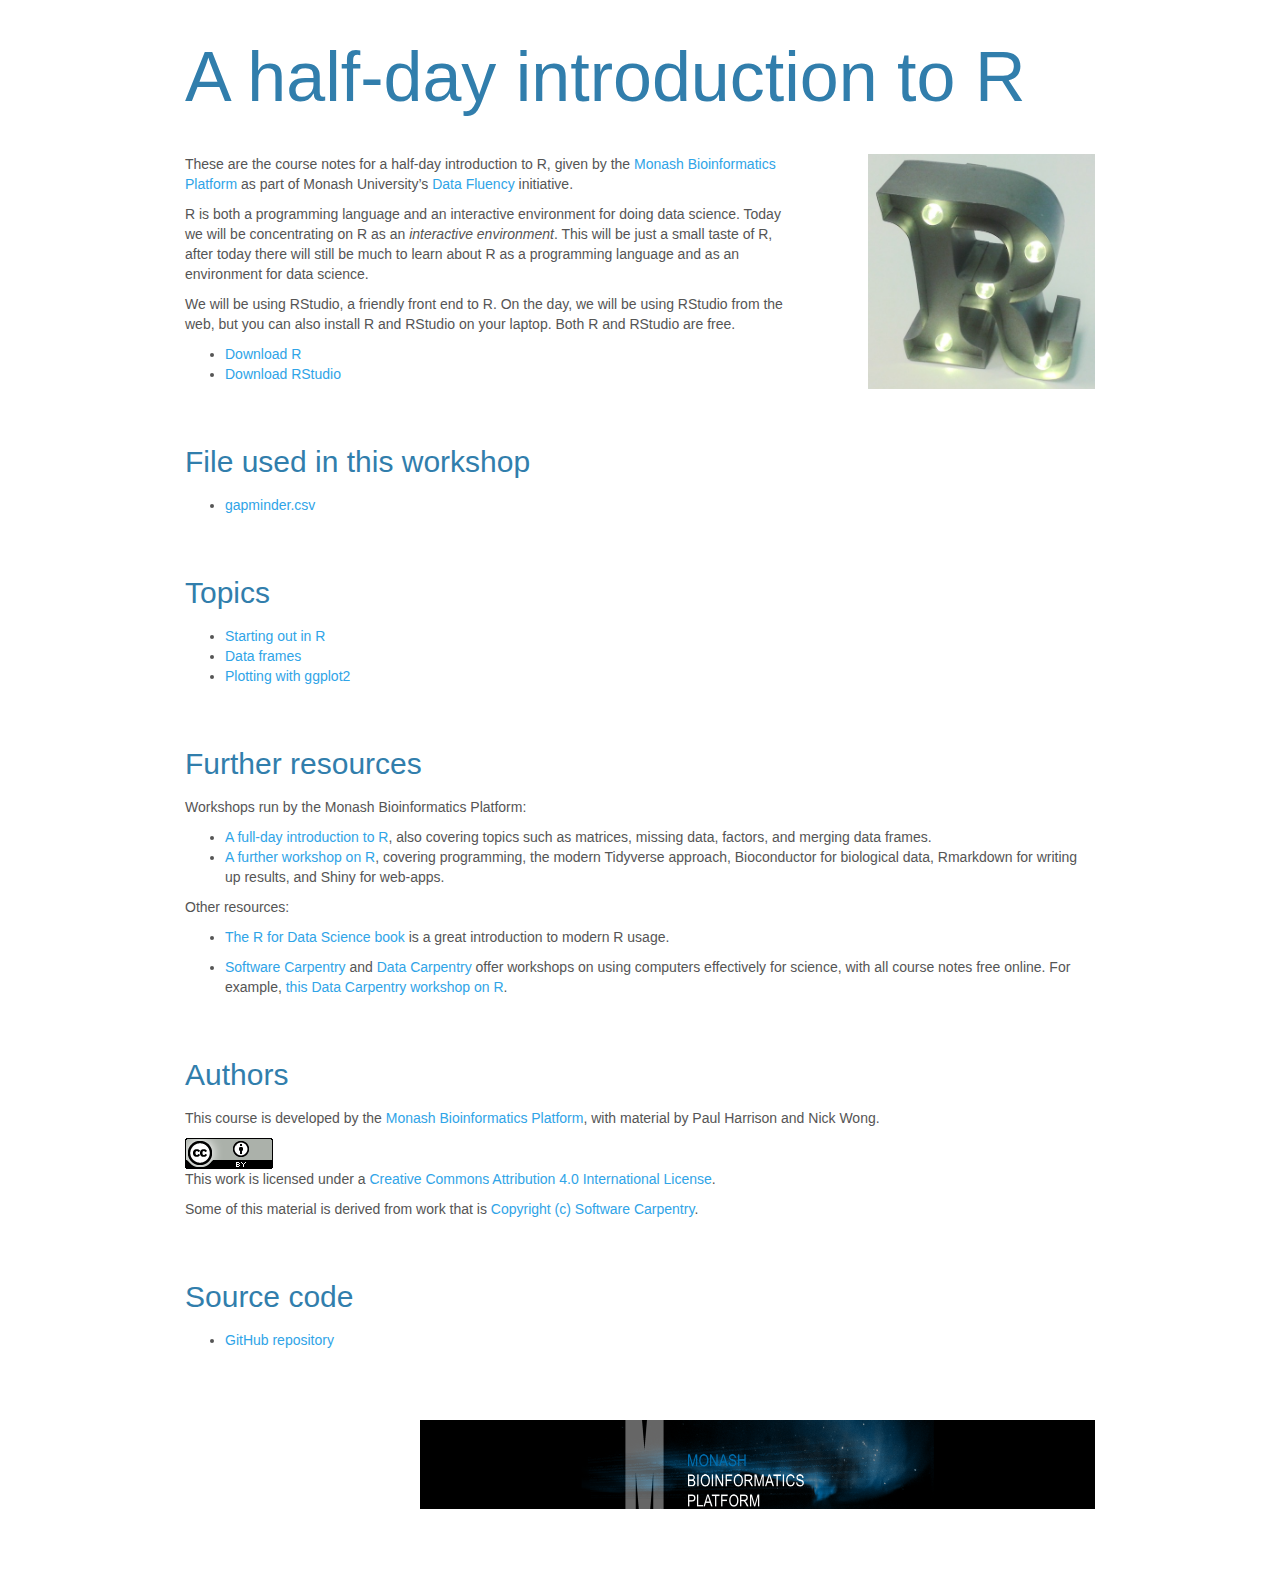
==== commit 6ecf29ae: "Writing course notes" ====
--- a/index.html
+++ b/index.html
@@ -68,7 +68,7 @@
 }
 </style>
 
-<link href="data:text/css;charset=utf-8,%0Abody%20%7B%0Amargin%2Dbottom%3A%204em%3B%0A%7D%0Ah1%2Ch2%2Ch3%2Ch4%2Ch5%2Ch6%20%7B%0Amargin%2Dtop%3A%202em%3B%0Amargin%2Dbottom%3A%200%2E5em%3B%0A%7D%0Ah1%20%7B%0Afont%2Dsize%3A%2050px%3B%0A%7D%0Ah1%2Etitle%20%7B%0Afont%2Dsize%3A%2070px%3B%0Amargin%2Dtop%3A%200%2E5em%3B%0A%7D%0Ah2%20%7B%0Afont%2Dsize%3A%2030px%3B%0A%7D%0Ah3%20%7B%0Afont%2Dsize%3A%2024px%3B%0A%7D%0Ah4%20%7B%0Afont%2Dsize%3A%2018px%3B%0A%7D%0Ah5%20%7B%0Afont%2Dsize%3A%2016px%3B%0A%7D%0Ah6%20%7B%0Afont%2Dsize%3A%2012px%3B%0A%7D%0Apre%20%7B%0Amargin%2Dleft%3A%204em%3B%0Amargin%2Dright%3A%204em%3B%0A%7D%0A%2Echallenge%20%7B%0Amargin%3A%204em%3B%0Apadding%3A%202em%3B%0Aborder%3A%201px%20solid%20black%3B%0Aborder%2Dradius%3A%205px%3B%0Abackground%3A%20%23ddf%3B%0A%7D%0A%2Echallenge%20%3E%20%3Afirst%2Dchild%20%7B%0Amargin%2Dtop%3A%200%3B%0A%7D%0A%2Eobjectives%20%7B%0Amargin%3A%204em%3B%0Apadding%3A%202em%3B%0Aborder%3A%201px%20solid%20black%3B%0Aborder%2Dradius%3A%205px%3B%0Abackground%3A%20%23fed%3B%0A%7D%0A%2Eobjectives%20%3E%20%3Afirst%2Dchild%20%7B%0Amargin%2Dtop%3A%200%3B%0A%7D%0A" rel="stylesheet" type="text/css" />
+<link href="data:text/css;charset=utf-8,%0Abody%20%7B%0Amargin%2Dbottom%3A%204em%3B%0A%7D%0Ah1%2Ch2%2Ch3%2Ch4%2Ch5%2Ch6%20%7B%0Amargin%2Dtop%3A%202em%3B%0Amargin%2Dbottom%3A%200%2E5em%3B%0A%7D%0Ah1%20%7B%0Afont%2Dsize%3A%2050px%3B%0A%7D%0Ah1%2Etitle%20%7B%0Afont%2Dsize%3A%2070px%3B%0Amargin%2Dtop%3A%200%2E5em%3B%0A%7D%0Ah2%20%7B%0Afont%2Dsize%3A%2030px%3B%0A%7D%0Ah3%20%7B%0Afont%2Dsize%3A%2024px%3B%0A%7D%0Ah4%20%7B%0Afont%2Dsize%3A%2018px%3B%0A%7D%0Ah5%20%7B%0Afont%2Dsize%3A%2016px%3B%0A%7D%0Ah6%20%7B%0Afont%2Dsize%3A%2012px%3B%0A%7D%0Apre%20%7B%0Amargin%2Dleft%3A%204em%3B%0Amargin%2Dright%3A%204em%3B%0A%7D%0A%2Echallenge%20%7B%0Amargin%3A%204em%3B%0Apadding%3A%202em%3B%0Aborder%3A%201px%20solid%20black%3B%0Aborder%2Dradius%3A%205px%3B%0Abackground%3A%20%23ddf%3B%0A%7D%0A%2Echallenge%20%3E%20%3Afirst%2Dchild%20%7B%0Amargin%2Dtop%3A%200%3B%0A%7D%0A%2Eobjectives%20%7B%0Amargin%3A%204em%3B%0Apadding%3A%202em%3B%0Aborder%3A%201px%20solid%20black%3B%0Aborder%2Dradius%3A%205px%3B%0Abackground%3A%20%23fed%3B%0A%7D%0A%2Eobjectives%20%3E%20%3Afirst%2Dchild%20%7B%0Amargin%2Dtop%3A%200%3B%0A%7D%0A%2Ecallout%20%7B%0Amargin%3A%204em%3B%0Apadding%3A%202em%3B%0Aborder%3A%201px%20solid%20black%3B%0Aborder%2Dradius%3A%205px%3B%0Abackground%3A%20%23ffd%3B%0A%7D%0A%2Ecallout%20%3E%20%3Afirst%2Dchild%20%7B%0Amargin%2Dtop%3A%200%3B%0A%7D%0A" rel="stylesheet" type="text/css" />
 
 </head>
 
@@ -123,6 +123,7 @@
 </div>
 
 
+<p><img src="[data-uri]" width="25%" style="float: right; margin-left: 5em"></p>
 <p>These are the course notes for a half-day introduction to R, given by the <a href="http://bioinformatics.erc.monash.edu">Monash Bioinformatics Platform</a> as part of Monash University’s <a href="https://www.monash.edu/library/data-fluency">Data Fluency</a> initiative.</p>
 <p>R is both a programming language and an interactive environment for doing data science. Today we will be concentrating on R as an <em>interactive environment</em>. This will be just a small taste of R, after today there will still be much to learn about R as a programming language and as an environment for data science.</p>
 <p>We will be using RStudio, a friendly front end to R. On the day, we will be using RStudio from the web, but you can also install R and RStudio on your laptop. Both R and RStudio are free.</p>
@@ -148,7 +149,7 @@
 <h2>Further resources</h2>
 <p>Workshops run by the Monash Bioinformatics Platform:</p>
 <ul>
-<li><a href="https://monashbioinformaticsplatform.github.io/r-more/">A full-day introduction to R</a>, also covering topics such as matrices, missing data, factors, and merging data frames.</li>
+<li><a href="https://monashbioinformaticsplatform.github.io/r-intro/">A full-day introduction to R</a>, also covering topics such as matrices, missing data, factors, and merging data frames.</li>
 <li><a href="https://monashbioinformaticsplatform.github.io/r-more/">A further workshop on R</a>, covering programming, the modern Tidyverse approach, Bioconductor for biological data, Rmarkdown for writing up results, and Shiny for web-apps.</li>
 </ul>
 <p>Other resources:</p>
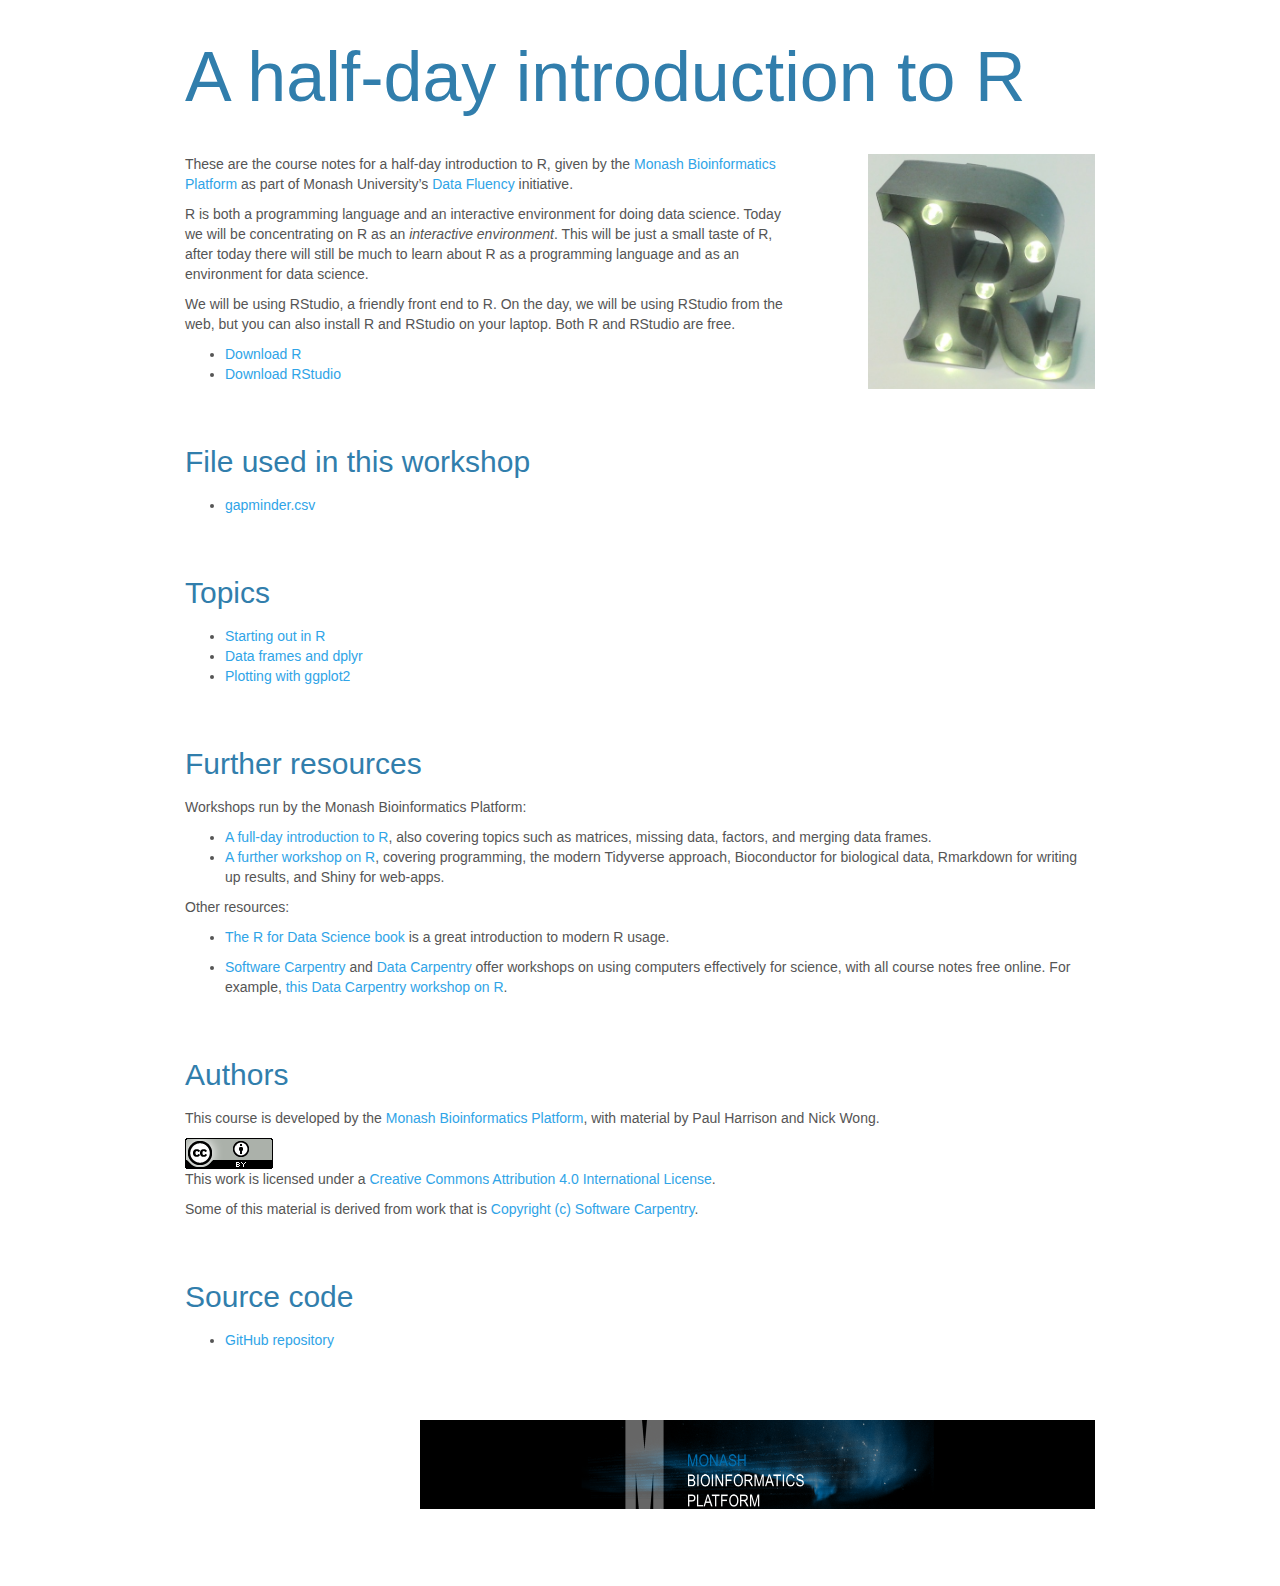
==== commit 5da9c174: "Revisions" ====
--- a/index.html
+++ b/index.html
@@ -141,7 +141,7 @@
 <h2>Topics</h2>
 <ul>
 <li><a href="topics/start.html">Starting out in R</a></li>
-<li><a href="topics/data_frames.html">Data frames</a></li>
+<li><a href="topics/data_frames.html">Data frames and dplyr</a></li>
 <li><a href="topics/ggplot.html">Plotting with ggplot2</a></li>
 </ul>
 </div>
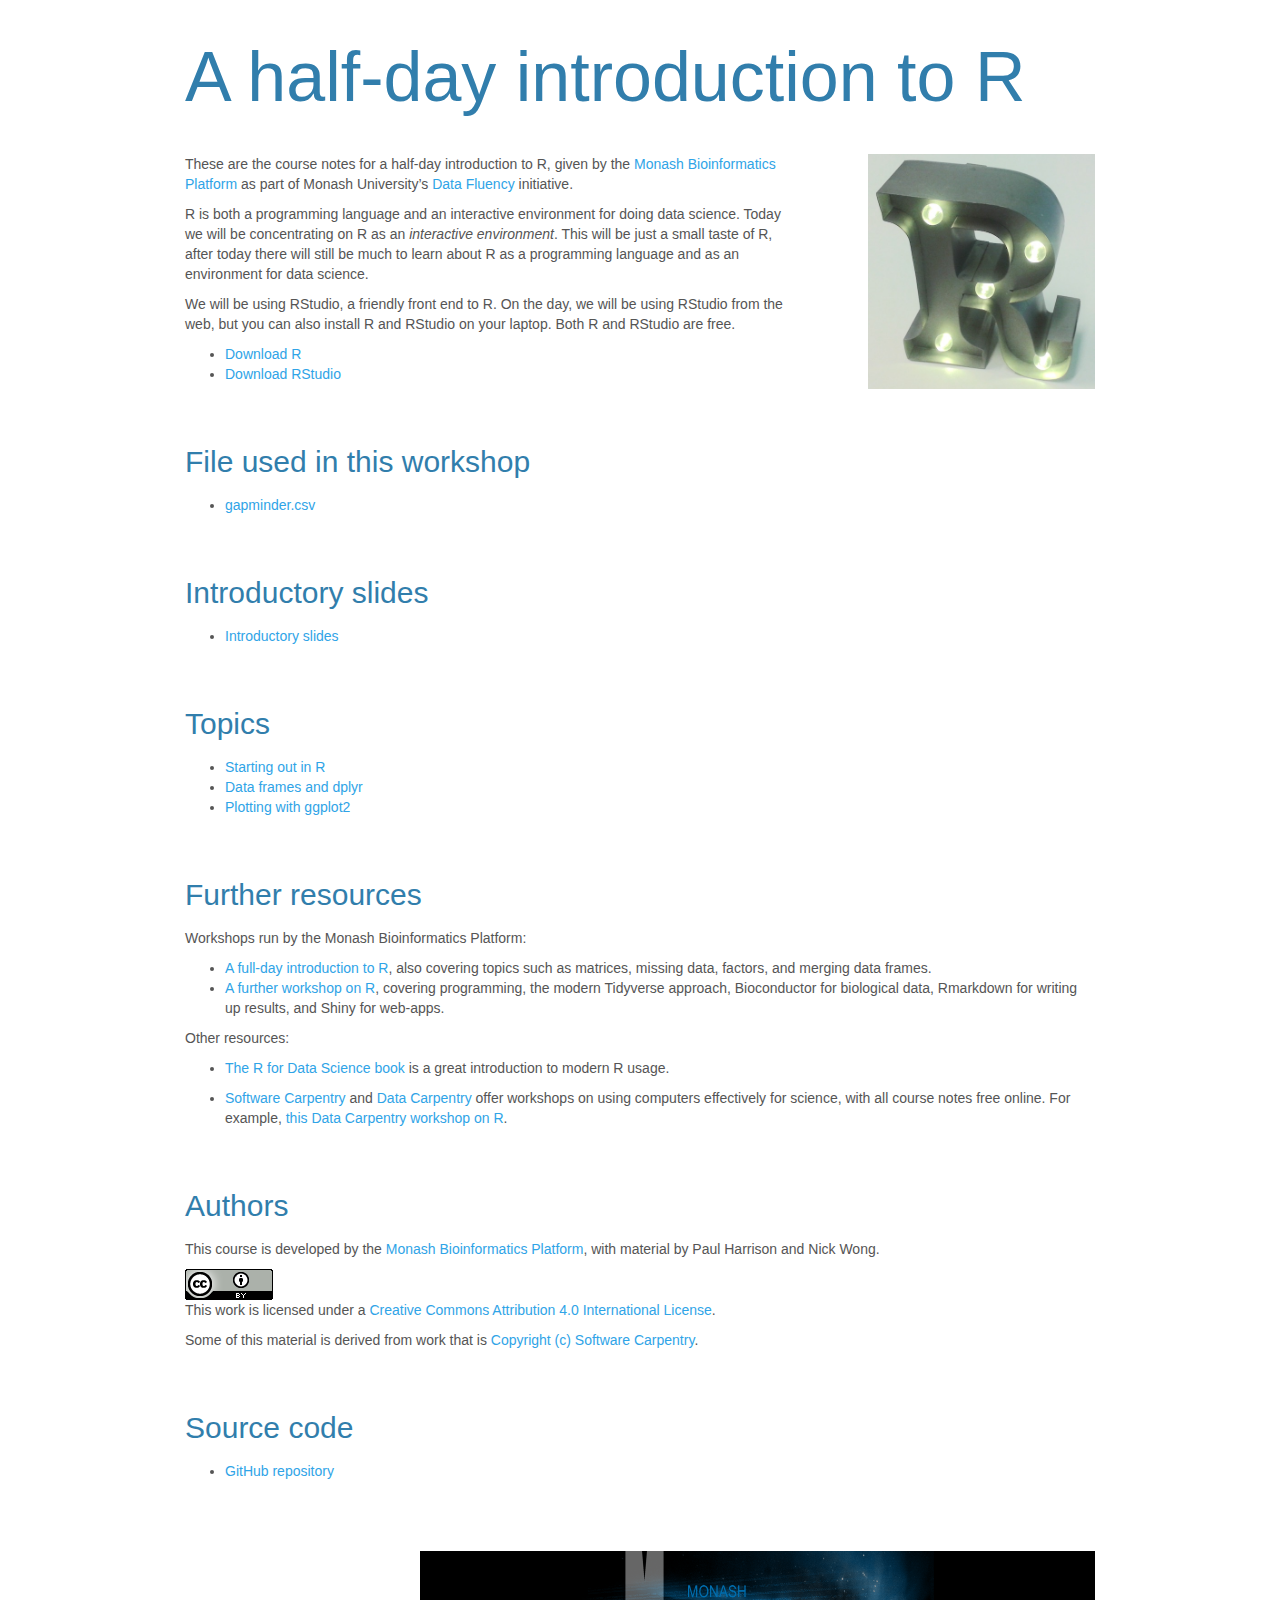
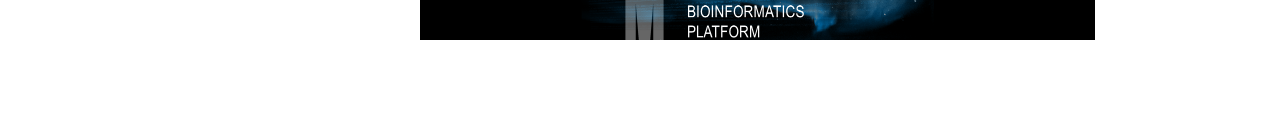
==== commit 303c7034: "Add introductory slides for 2018-07-20" ====
--- a/index.html
+++ b/index.html
@@ -13,15 +13,200 @@
 
 <title>A half-day introduction to R</title>
 
-<script src="[data-uri]"></script>
+<script>/*! jQuery v1.11.3 | (c) 2005, 2015 jQuery Foundation, Inc. | jquery.org/license */
+!function(a,b){"object"==typeof module&&"object"==typeof module.exports?module.exports=a.document?b(a,!0):function(a){if(!a.document)throw new Error("jQuery requires a window with a document");return b(a)}:b(a)}("undefined"!=typeof window?window:this,function(a,b){var c=[],d=c.slice,e=c.concat,f=c.push,g=c.indexOf,h={},i=h.toString,j=h.hasOwnProperty,k={},l="1.11.3",m=function(a,b){return new m.fn.init(a,b)},n=/^[\s\uFEFF\xA0]+|[\s\uFEFF\xA0]+$/g,o=/^-ms-/,p=/-([\da-z])/gi,q=function(a,b){return b.toUpperCase()};m.fn=m.prototype={jquery:l,constructor:m,selector:"",length:0,toArray:function(){return d.call(this)},get:function(a){return null!=a?0>a?this[a+this.length]:this[a]:d.call(this)},pushStack:function(a){var b=m.merge(this.constructor(),a);return b.prevObject=this,b.context=this.context,b},each:function(a,b){return m.each(this,a,b)},map:function(a){return this.pushStack(m.map(this,function(b,c){return a.call(b,c,b)}))},slice:function(){return this.pushStack(d.apply(this,arguments))},first:function(){return this.eq(0)},last:function(){return this.eq(-1)},eq:function(a){var b=this.length,c=+a+(0>a?b:0);return this.pushStack(c>=0&&b>c?[this[c]]:[])},end:function(){return this.prevObject||this.constructor(null)},push:f,sort:c.sort,splice:c.splice},m.extend=m.fn.extend=function(){var a,b,c,d,e,f,g=arguments[0]||{},h=1,i=arguments.length,j=!1;for("boolean"==typeof g&&(j=g,g=arguments[h]||{},h++),"object"==typeof g||m.isFunction(g)||(g={}),h===i&&(g=this,h--);i>h;h++)if(null!=(e=arguments[h]))for(d in e)a=g[d],c=e[d],g!==c&&(j&&c&&(m.isPlainObject(c)||(b=m.isArray(c)))?(b?(b=!1,f=a&&m.isArray(a)?a:[]):f=a&&m.isPlainObject(a)?a:{},g[d]=m.extend(j,f,c)):void 0!==c&&(g[d]=c));return g},m.extend({expando:"jQuery"+(l+Math.random()).replace(/\D/g,""),isReady:!0,error:function(a){throw new Error(a)},noop:function(){},isFunction:function(a){return"function"===m.type(a)},isArray:Array.isArray||function(a){return"array"===m.type(a)},isWindow:function(a){return null!=a&&a==a.window},isNumeric:function(a){return!m.isArray(a)&&a-parseFloat(a)+1>=0},isEmptyObject:function(a){var b;for(b in a)return!1;return!0},isPlainObject:function(a){var b;if(!a||"object"!==m.type(a)||a.nodeType||m.isWindow(a))return!1;try{if(a.constructor&&!j.call(a,"constructor")&&!j.call(a.constructor.prototype,"isPrototypeOf"))return!1}catch(c){return!1}if(k.ownLast)for(b in a)return j.call(a,b);for(b in a);return void 0===b||j.call(a,b)},type:function(a){return null==a?a+"":"object"==typeof a||"function"==typeof a?h[i.call(a)]||"object":typeof a},globalEval:function(b){b&&m.trim(b)&&(a.execScript||function(b){a.eval.call(a,b)})(b)},camelCase:function(a){return a.replace(o,"ms-").replace(p,q)},nodeName:function(a,b){return a.nodeName&&a.nodeName.toLowerCase()===b.toLowerCase()},each:function(a,b,c){var d,e=0,f=a.length,g=r(a);if(c){if(g){for(;f>e;e++)if(d=b.apply(a[e],c),d===!1)break}else for(e in a)if(d=b.apply(a[e],c),d===!1)break}else if(g){for(;f>e;e++)if(d=b.call(a[e],e,a[e]),d===!1)break}else for(e in a)if(d=b.call(a[e],e,a[e]),d===!1)break;return a},trim:function(a){return null==a?"":(a+"").replace(n,"")},makeArray:function(a,b){var c=b||[];return null!=a&&(r(Object(a))?m.merge(c,"string"==typeof a?[a]:a):f.call(c,a)),c},inArray:function(a,b,c){var d;if(b){if(g)return g.call(b,a,c);for(d=b.length,c=c?0>c?Math.max(0,d+c):c:0;d>c;c++)if(c in b&&b[c]===a)return c}return-1},merge:function(a,b){var c=+b.length,d=0,e=a.length;while(c>d)a[e++]=b[d++];if(c!==c)while(void 0!==b[d])a[e++]=b[d++];return a.length=e,a},grep:function(a,b,c){for(var d,e=[],f=0,g=a.length,h=!c;g>f;f++)d=!b(a[f],f),d!==h&&e.push(a[f]);return e},map:function(a,b,c){var d,f=0,g=a.length,h=r(a),i=[];if(h)for(;g>f;f++)d=b(a[f],f,c),null!=d&&i.push(d);else for(f in a)d=b(a[f],f,c),null!=d&&i.push(d);return e.apply([],i)},guid:1,proxy:function(a,b){var c,e,f;return"string"==typeof b&&(f=a[b],b=a,a=f),m.isFunction(a)?(c=d.call(arguments,2),e=function(){return a.apply(b||this,c.concat(d.call(arguments)))},e.guid=a.guid=a.guid||m.guid++,e):void 0},now:function(){return+new Date},support:k}),m.each("Boolean Number String Function Array Date RegExp Object Error".split(" "),function(a,b){h["[object "+b+"]"]=b.toLowerCase()});function r(a){var b="length"in a&&a.length,c=m.type(a);return"function"===c||m.isWindow(a)?!1:1===a.nodeType&&b?!0:"array"===c||0===b||"number"==typeof b&&b>0&&b-1 in a}var s=function(a){var b,c,d,e,f,g,h,i,j,k,l,m,n,o,p,q,r,s,t,u="sizzle"+1*new Date,v=a.document,w=0,x=0,y=ha(),z=ha(),A=ha(),B=function(a,b){return a===b&&(l=!0),0},C=1<<31,D={}.hasOwnProperty,E=[],F=E.pop,G=E.push,H=E.push,I=E.slice,J=function(a,b){for(var c=0,d=a.length;d>c;c++)if(a[c]===b)return c;return-1},K="checked|selected|async|autofocus|autoplay|controls|defer|disabled|hidden|ismap|loop|multiple|open|readonly|required|scoped",L="[\\x20\\t\\r\\n\\f]",M="(?:\\\\.|[\\w-]|[^\\x00-\\xa0])+",N=M.replace("w","w#"),O="\\["+L+"*("+M+")(?:"+L+"*([*^$|!~]?=)"+L+"*(?:'((?:\\\\.|[^\\\\'])*)'|\"((?:\\\\.|[^\\\\\"])*)\"|("+N+"))|)"+L+"*\\]",P=":("+M+")(?:\\((('((?:\\\\.|[^\\\\'])*)'|\"((?:\\\\.|[^\\\\\"])*)\")|((?:\\\\.|[^\\\\()[\\]]|"+O+")*)|.*)\\)|)",Q=new RegExp(L+"+","g"),R=new RegExp("^"+L+"+|((?:^|[^\\\\])(?:\\\\.)*)"+L+"+$","g"),S=new RegExp("^"+L+"*,"+L+"*"),T=new RegExp("^"+L+"*([>+~]|"+L+")"+L+"*"),U=new RegExp("="+L+"*([^\\]'\"]*?)"+L+"*\\]","g"),V=new RegExp(P),W=new RegExp("^"+N+"$"),X={ID:new RegExp("^#("+M+")"),CLASS:new RegExp("^\\.("+M+")"),TAG:new RegExp("^("+M.replace("w","w*")+")"),ATTR:new RegExp("^"+O),PSEUDO:new RegExp("^"+P),CHILD:new RegExp("^:(only|first|last|nth|nth-last)-(child|of-type)(?:\\("+L+"*(even|odd|(([+-]|)(\\d*)n|)"+L+"*(?:([+-]|)"+L+"*(\\d+)|))"+L+"*\\)|)","i"),bool:new RegExp("^(?:"+K+")$","i"),needsContext:new RegExp("^"+L+"*[>+~]|:(even|odd|eq|gt|lt|nth|first|last)(?:\\("+L+"*((?:-\\d)?\\d*)"+L+"*\\)|)(?=[^-]|$)","i")},Y=/^(?:input|select|textarea|button)$/i,Z=/^h\d$/i,$=/^[^{]+\{\s*\[native \w/,_=/^(?:#([\w-]+)|(\w+)|\.([\w-]+))$/,aa=/[+~]/,ba=/'|\\/g,ca=new RegExp("\\\\([\\da-f]{1,6}"+L+"?|("+L+")|.)","ig"),da=function(a,b,c){var d="0x"+b-65536;return d!==d||c?b:0>d?String.fromCharCode(d+65536):String.fromCharCode(d>>10|55296,1023&d|56320)},ea=function(){m()};try{H.apply(E=I.call(v.childNodes),v.childNodes),E[v.childNodes.length].nodeType}catch(fa){H={apply:E.length?function(a,b){G.apply(a,I.call(b))}:function(a,b){var c=a.length,d=0;while(a[c++]=b[d++]);a.length=c-1}}}function ga(a,b,d,e){var f,h,j,k,l,o,r,s,w,x;if((b?b.ownerDocument||b:v)!==n&&m(b),b=b||n,d=d||[],k=b.nodeType,"string"!=typeof a||!a||1!==k&&9!==k&&11!==k)return d;if(!e&&p){if(11!==k&&(f=_.exec(a)))if(j=f[1]){if(9===k){if(h=b.getElementById(j),!h||!h.parentNode)return d;if(h.id===j)return d.push(h),d}else if(b.ownerDocument&&(h=b.ownerDocument.getElementById(j))&&t(b,h)&&h.id===j)return d.push(h),d}else{if(f[2])return H.apply(d,b.getElementsByTagName(a)),d;if((j=f[3])&&c.getElementsByClassName)return H.apply(d,b.getElementsByClassName(j)),d}if(c.qsa&&(!q||!q.test(a))){if(s=r=u,w=b,x=1!==k&&a,1===k&&"object"!==b.nodeName.toLowerCase()){o=g(a),(r=b.getAttribute("id"))?s=r.replace(ba,"\\$&"):b.setAttribute("id",s),s="[id='"+s+"'] ",l=o.length;while(l--)o[l]=s+ra(o[l]);w=aa.test(a)&&pa(b.parentNode)||b,x=o.join(",")}if(x)try{return H.apply(d,w.querySelectorAll(x)),d}catch(y){}finally{r||b.removeAttribute("id")}}}return i(a.replace(R,"$1"),b,d,e)}function ha(){var a=[];function b(c,e){return a.push(c+" ")>d.cacheLength&&delete b[a.shift()],b[c+" "]=e}return b}function ia(a){return a[u]=!0,a}function ja(a){var b=n.createElement("div");try{return!!a(b)}catch(c){return!1}finally{b.parentNode&&b.parentNode.removeChild(b),b=null}}function ka(a,b){var c=a.split("|"),e=a.length;while(e--)d.attrHandle[c[e]]=b}function la(a,b){var c=b&&a,d=c&&1===a.nodeType&&1===b.nodeType&&(~b.sourceIndex||C)-(~a.sourceIndex||C);if(d)return d;if(c)while(c=c.nextSibling)if(c===b)return-1;return a?1:-1}function ma(a){return function(b){var c=b.nodeName.toLowerCase();return"input"===c&&b.type===a}}function na(a){return function(b){var c=b.nodeName.toLowerCase();return("input"===c||"button"===c)&&b.type===a}}function oa(a){return ia(function(b){return b=+b,ia(function(c,d){var e,f=a([],c.length,b),g=f.length;while(g--)c[e=f[g]]&&(c[e]=!(d[e]=c[e]))})})}function pa(a){return a&&"undefined"!=typeof a.getElementsByTagName&&a}c=ga.support={},f=ga.isXML=function(a){var b=a&&(a.ownerDocument||a).documentElement;return b?"HTML"!==b.nodeName:!1},m=ga.setDocument=function(a){var b,e,g=a?a.ownerDocument||a:v;return g!==n&&9===g.nodeType&&g.documentElement?(n=g,o=g.documentElement,e=g.defaultView,e&&e!==e.top&&(e.addEventListener?e.addEventListener("unload",ea,!1):e.attachEvent&&e.attachEvent("onunload",ea)),p=!f(g),c.attributes=ja(function(a){return a.className="i",!a.getAttribute("className")}),c.getElementsByTagName=ja(function(a){return a.appendChild(g.createComment("")),!a.getElementsByTagName("*").length}),c.getElementsByClassName=$.test(g.getElementsByClassName),c.getById=ja(function(a){return o.appendChild(a).id=u,!g.getElementsByName||!g.getElementsByName(u).length}),c.getById?(d.find.ID=function(a,b){if("undefined"!=typeof b.getElementById&&p){var c=b.getElementById(a);return c&&c.parentNode?[c]:[]}},d.filter.ID=function(a){var b=a.replace(ca,da);return function(a){return a.getAttribute("id")===b}}):(delete d.find.ID,d.filter.ID=function(a){var b=a.replace(ca,da);return function(a){var c="undefined"!=typeof a.getAttributeNode&&a.getAttributeNode("id");return c&&c.value===b}}),d.find.TAG=c.getElementsByTagName?function(a,b){return"undefined"!=typeof b.getElementsByTagName?b.getElementsByTagName(a):c.qsa?b.querySelectorAll(a):void 0}:function(a,b){var c,d=[],e=0,f=b.getElementsByTagName(a);if("*"===a){while(c=f[e++])1===c.nodeType&&d.push(c);return d}return f},d.find.CLASS=c.getElementsByClassName&&function(a,b){return p?b.getElementsByClassName(a):void 0},r=[],q=[],(c.qsa=$.test(g.querySelectorAll))&&(ja(function(a){o.appendChild(a).innerHTML="<a id='"+u+"'></a><select id='"+u+"-\f]' msallowcapture=''><option selected=''></option></select>",a.querySelectorAll("[msallowcapture^='']").length&&q.push("[*^$]="+L+"*(?:''|\"\")"),a.querySelectorAll("[selected]").length||q.push("\\["+L+"*(?:value|"+K+")"),a.querySelectorAll("[id~="+u+"-]").length||q.push("~="),a.querySelectorAll(":checked").length||q.push(":checked"),a.querySelectorAll("a#"+u+"+*").length||q.push(".#.+[+~]")}),ja(function(a){var b=g.createElement("input");b.setAttribute("type","hidden"),a.appendChild(b).setAttribute("name","D"),a.querySelectorAll("[name=d]").length&&q.push("name"+L+"*[*^$|!~]?="),a.querySelectorAll(":enabled").length||q.push(":enabled",":disabled"),a.querySelectorAll("*,:x"),q.push(",.*:")})),(c.matchesSelector=$.test(s=o.matches||o.webkitMatchesSelector||o.mozMatchesSelector||o.oMatchesSelector||o.msMatchesSelector))&&ja(function(a){c.disconnectedMatch=s.call(a,"div"),s.call(a,"[s!='']:x"),r.push("!=",P)}),q=q.length&&new RegExp(q.join("|")),r=r.length&&new RegExp(r.join("|")),b=$.test(o.compareDocumentPosition),t=b||$.test(o.contains)?function(a,b){var c=9===a.nodeType?a.documentElement:a,d=b&&b.parentNode;return a===d||!(!d||1!==d.nodeType||!(c.contains?c.contains(d):a.compareDocumentPosition&&16&a.compareDocumentPosition(d)))}:function(a,b){if(b)while(b=b.parentNode)if(b===a)return!0;return!1},B=b?function(a,b){if(a===b)return l=!0,0;var d=!a.compareDocumentPosition-!b.compareDocumentPosition;return d?d:(d=(a.ownerDocument||a)===(b.ownerDocument||b)?a.compareDocumentPosition(b):1,1&d||!c.sortDetached&&b.compareDocumentPosition(a)===d?a===g||a.ownerDocument===v&&t(v,a)?-1:b===g||b.ownerDocument===v&&t(v,b)?1:k?J(k,a)-J(k,b):0:4&d?-1:1)}:function(a,b){if(a===b)return l=!0,0;var c,d=0,e=a.parentNode,f=b.parentNode,h=[a],i=[b];if(!e||!f)return a===g?-1:b===g?1:e?-1:f?1:k?J(k,a)-J(k,b):0;if(e===f)return la(a,b);c=a;while(c=c.parentNode)h.unshift(c);c=b;while(c=c.parentNode)i.unshift(c);while(h[d]===i[d])d++;return d?la(h[d],i[d]):h[d]===v?-1:i[d]===v?1:0},g):n},ga.matches=function(a,b){return ga(a,null,null,b)},ga.matchesSelector=function(a,b){if((a.ownerDocument||a)!==n&&m(a),b=b.replace(U,"='$1']"),!(!c.matchesSelector||!p||r&&r.test(b)||q&&q.test(b)))try{var d=s.call(a,b);if(d||c.disconnectedMatch||a.document&&11!==a.document.nodeType)return d}catch(e){}return ga(b,n,null,[a]).length>0},ga.contains=function(a,b){return(a.ownerDocument||a)!==n&&m(a),t(a,b)},ga.attr=function(a,b){(a.ownerDocument||a)!==n&&m(a);var e=d.attrHandle[b.toLowerCase()],f=e&&D.call(d.attrHandle,b.toLowerCase())?e(a,b,!p):void 0;return void 0!==f?f:c.attributes||!p?a.getAttribute(b):(f=a.getAttributeNode(b))&&f.specified?f.value:null},ga.error=function(a){throw new Error("Syntax error, unrecognized expression: "+a)},ga.uniqueSort=function(a){var b,d=[],e=0,f=0;if(l=!c.detectDuplicates,k=!c.sortStable&&a.slice(0),a.sort(B),l){while(b=a[f++])b===a[f]&&(e=d.push(f));while(e--)a.splice(d[e],1)}return k=null,a},e=ga.getText=function(a){var b,c="",d=0,f=a.nodeType;if(f){if(1===f||9===f||11===f){if("string"==typeof a.textContent)return a.textContent;for(a=a.firstChild;a;a=a.nextSibling)c+=e(a)}else if(3===f||4===f)return a.nodeValue}else while(b=a[d++])c+=e(b);return c},d=ga.selectors={cacheLength:50,createPseudo:ia,match:X,attrHandle:{},find:{},relative:{">":{dir:"parentNode",first:!0}," ":{dir:"parentNode"},"+":{dir:"previousSibling",first:!0},"~":{dir:"previousSibling"}},preFilter:{ATTR:function(a){return a[1]=a[1].replace(ca,da),a[3]=(a[3]||a[4]||a[5]||"").replace(ca,da),"~="===a[2]&&(a[3]=" "+a[3]+" "),a.slice(0,4)},CHILD:function(a){return a[1]=a[1].toLowerCase(),"nth"===a[1].slice(0,3)?(a[3]||ga.error(a[0]),a[4]=+(a[4]?a[5]+(a[6]||1):2*("even"===a[3]||"odd"===a[3])),a[5]=+(a[7]+a[8]||"odd"===a[3])):a[3]&&ga.error(a[0]),a},PSEUDO:function(a){var b,c=!a[6]&&a[2];return X.CHILD.test(a[0])?null:(a[3]?a[2]=a[4]||a[5]||"":c&&V.test(c)&&(b=g(c,!0))&&(b=c.indexOf(")",c.length-b)-c.length)&&(a[0]=a[0].slice(0,b),a[2]=c.slice(0,b)),a.slice(0,3))}},filter:{TAG:function(a){var b=a.replace(ca,da).toLowerCase();return"*"===a?function(){return!0}:function(a){return a.nodeName&&a.nodeName.toLowerCase()===b}},CLASS:function(a){var b=y[a+" "];return b||(b=new RegExp("(^|"+L+")"+a+"("+L+"|$)"))&&y(a,function(a){return b.test("string"==typeof a.className&&a.className||"undefined"!=typeof a.getAttribute&&a.getAttribute("class")||"")})},ATTR:function(a,b,c){return function(d){var e=ga.attr(d,a);return null==e?"!="===b:b?(e+="","="===b?e===c:"!="===b?e!==c:"^="===b?c&&0===e.indexOf(c):"*="===b?c&&e.indexOf(c)>-1:"$="===b?c&&e.slice(-c.length)===c:"~="===b?(" "+e.replace(Q," ")+" ").indexOf(c)>-1:"|="===b?e===c||e.slice(0,c.length+1)===c+"-":!1):!0}},CHILD:function(a,b,c,d,e){var f="nth"!==a.slice(0,3),g="last"!==a.slice(-4),h="of-type"===b;return 1===d&&0===e?function(a){return!!a.parentNode}:function(b,c,i){var j,k,l,m,n,o,p=f!==g?"nextSibling":"previousSibling",q=b.parentNode,r=h&&b.nodeName.toLowerCase(),s=!i&&!h;if(q){if(f){while(p){l=b;while(l=l[p])if(h?l.nodeName.toLowerCase()===r:1===l.nodeType)return!1;o=p="only"===a&&!o&&"nextSibling"}return!0}if(o=[g?q.firstChild:q.lastChild],g&&s){k=q[u]||(q[u]={}),j=k[a]||[],n=j[0]===w&&j[1],m=j[0]===w&&j[2],l=n&&q.childNodes[n];while(l=++n&&l&&l[p]||(m=n=0)||o.pop())if(1===l.nodeType&&++m&&l===b){k[a]=[w,n,m];break}}else if(s&&(j=(b[u]||(b[u]={}))[a])&&j[0]===w)m=j[1];else while(l=++n&&l&&l[p]||(m=n=0)||o.pop())if((h?l.nodeName.toLowerCase()===r:1===l.nodeType)&&++m&&(s&&((l[u]||(l[u]={}))[a]=[w,m]),l===b))break;return m-=e,m===d||m%d===0&&m/d>=0}}},PSEUDO:function(a,b){var c,e=d.pseudos[a]||d.setFilters[a.toLowerCase()]||ga.error("unsupported pseudo: "+a);return e[u]?e(b):e.length>1?(c=[a,a,"",b],d.setFilters.hasOwnProperty(a.toLowerCase())?ia(function(a,c){var d,f=e(a,b),g=f.length;while(g--)d=J(a,f[g]),a[d]=!(c[d]=f[g])}):function(a){return e(a,0,c)}):e}},pseudos:{not:ia(function(a){var b=[],c=[],d=h(a.replace(R,"$1"));return d[u]?ia(function(a,b,c,e){var f,g=d(a,null,e,[]),h=a.length;while(h--)(f=g[h])&&(a[h]=!(b[h]=f))}):function(a,e,f){return b[0]=a,d(b,null,f,c),b[0]=null,!c.pop()}}),has:ia(function(a){return function(b){return ga(a,b).length>0}}),contains:ia(function(a){return a=a.replace(ca,da),function(b){return(b.textContent||b.innerText||e(b)).indexOf(a)>-1}}),lang:ia(function(a){return W.test(a||"")||ga.error("unsupported lang: "+a),a=a.replace(ca,da).toLowerCase(),function(b){var c;do if(c=p?b.lang:b.getAttribute("xml:lang")||b.getAttribute("lang"))return c=c.toLowerCase(),c===a||0===c.indexOf(a+"-");while((b=b.parentNode)&&1===b.nodeType);return!1}}),target:function(b){var c=a.location&&a.location.hash;return c&&c.slice(1)===b.id},root:function(a){return a===o},focus:function(a){return a===n.activeElement&&(!n.hasFocus||n.hasFocus())&&!!(a.type||a.href||~a.tabIndex)},enabled:function(a){return a.disabled===!1},disabled:function(a){return a.disabled===!0},checked:function(a){var b=a.nodeName.toLowerCase();return"input"===b&&!!a.checked||"option"===b&&!!a.selected},selected:function(a){return a.parentNode&&a.parentNode.selectedIndex,a.selected===!0},empty:function(a){for(a=a.firstChild;a;a=a.nextSibling)if(a.nodeType<6)return!1;return!0},parent:function(a){return!d.pseudos.empty(a)},header:function(a){return Z.test(a.nodeName)},input:function(a){return Y.test(a.nodeName)},button:function(a){var b=a.nodeName.toLowerCase();return"input"===b&&"button"===a.type||"button"===b},text:function(a){var b;return"input"===a.nodeName.toLowerCase()&&"text"===a.type&&(null==(b=a.getAttribute("type"))||"text"===b.toLowerCase())},first:oa(function(){return[0]}),last:oa(function(a,b){return[b-1]}),eq:oa(function(a,b,c){return[0>c?c+b:c]}),even:oa(function(a,b){for(var c=0;b>c;c+=2)a.push(c);return a}),odd:oa(function(a,b){for(var c=1;b>c;c+=2)a.push(c);return a}),lt:oa(function(a,b,c){for(var d=0>c?c+b:c;--d>=0;)a.push(d);return a}),gt:oa(function(a,b,c){for(var d=0>c?c+b:c;++d<b;)a.push(d);return a})}},d.pseudos.nth=d.pseudos.eq;for(b in{radio:!0,checkbox:!0,file:!0,password:!0,image:!0})d.pseudos[b]=ma(b);for(b in{submit:!0,reset:!0})d.pseudos[b]=na(b);function qa(){}qa.prototype=d.filters=d.pseudos,d.setFilters=new qa,g=ga.tokenize=function(a,b){var c,e,f,g,h,i,j,k=z[a+" "];if(k)return b?0:k.slice(0);h=a,i=[],j=d.preFilter;while(h){(!c||(e=S.exec(h)))&&(e&&(h=h.slice(e[0].length)||h),i.push(f=[])),c=!1,(e=T.exec(h))&&(c=e.shift(),f.push({value:c,type:e[0].replace(R," ")}),h=h.slice(c.length));for(g in d.filter)!(e=X[g].exec(h))||j[g]&&!(e=j[g](e))||(c=e.shift(),f.push({value:c,type:g,matches:e}),h=h.slice(c.length));if(!c)break}return b?h.length:h?ga.error(a):z(a,i).slice(0)};function ra(a){for(var b=0,c=a.length,d="";c>b;b++)d+=a[b].value;return d}function sa(a,b,c){var d=b.dir,e=c&&"parentNode"===d,f=x++;return b.first?function(b,c,f){while(b=b[d])if(1===b.nodeType||e)return a(b,c,f)}:function(b,c,g){var h,i,j=[w,f];if(g){while(b=b[d])if((1===b.nodeType||e)&&a(b,c,g))return!0}else while(b=b[d])if(1===b.nodeType||e){if(i=b[u]||(b[u]={}),(h=i[d])&&h[0]===w&&h[1]===f)return j[2]=h[2];if(i[d]=j,j[2]=a(b,c,g))return!0}}}function ta(a){return a.length>1?function(b,c,d){var e=a.length;while(e--)if(!a[e](b,c,d))return!1;return!0}:a[0]}function ua(a,b,c){for(var d=0,e=b.length;e>d;d++)ga(a,b[d],c);return c}function va(a,b,c,d,e){for(var f,g=[],h=0,i=a.length,j=null!=b;i>h;h++)(f=a[h])&&(!c||c(f,d,e))&&(g.push(f),j&&b.push(h));return g}function wa(a,b,c,d,e,f){return d&&!d[u]&&(d=wa(d)),e&&!e[u]&&(e=wa(e,f)),ia(function(f,g,h,i){var j,k,l,m=[],n=[],o=g.length,p=f||ua(b||"*",h.nodeType?[h]:h,[]),q=!a||!f&&b?p:va(p,m,a,h,i),r=c?e||(f?a:o||d)?[]:g:q;if(c&&c(q,r,h,i),d){j=va(r,n),d(j,[],h,i),k=j.length;while(k--)(l=j[k])&&(r[n[k]]=!(q[n[k]]=l))}if(f){if(e||a){if(e){j=[],k=r.length;while(k--)(l=r[k])&&j.push(q[k]=l);e(null,r=[],j,i)}k=r.length;while(k--)(l=r[k])&&(j=e?J(f,l):m[k])>-1&&(f[j]=!(g[j]=l))}}else r=va(r===g?r.splice(o,r.length):r),e?e(null,g,r,i):H.apply(g,r)})}function xa(a){for(var b,c,e,f=a.length,g=d.relative[a[0].type],h=g||d.relative[" "],i=g?1:0,k=sa(function(a){return a===b},h,!0),l=sa(function(a){return J(b,a)>-1},h,!0),m=[function(a,c,d){var e=!g&&(d||c!==j)||((b=c).nodeType?k(a,c,d):l(a,c,d));return b=null,e}];f>i;i++)if(c=d.relative[a[i].type])m=[sa(ta(m),c)];else{if(c=d.filter[a[i].type].apply(null,a[i].matches),c[u]){for(e=++i;f>e;e++)if(d.relative[a[e].type])break;return wa(i>1&&ta(m),i>1&&ra(a.slice(0,i-1).concat({value:" "===a[i-2].type?"*":""})).replace(R,"$1"),c,e>i&&xa(a.slice(i,e)),f>e&&xa(a=a.slice(e)),f>e&&ra(a))}m.push(c)}return ta(m)}function ya(a,b){var c=b.length>0,e=a.length>0,f=function(f,g,h,i,k){var l,m,o,p=0,q="0",r=f&&[],s=[],t=j,u=f||e&&d.find.TAG("*",k),v=w+=null==t?1:Math.random()||.1,x=u.length;for(k&&(j=g!==n&&g);q!==x&&null!=(l=u[q]);q++){if(e&&l){m=0;while(o=a[m++])if(o(l,g,h)){i.push(l);break}k&&(w=v)}c&&((l=!o&&l)&&p--,f&&r.push(l))}if(p+=q,c&&q!==p){m=0;while(o=b[m++])o(r,s,g,h);if(f){if(p>0)while(q--)r[q]||s[q]||(s[q]=F.call(i));s=va(s)}H.apply(i,s),k&&!f&&s.length>0&&p+b.length>1&&ga.uniqueSort(i)}return k&&(w=v,j=t),r};return c?ia(f):f}return h=ga.compile=function(a,b){var c,d=[],e=[],f=A[a+" "];if(!f){b||(b=g(a)),c=b.length;while(c--)f=xa(b[c]),f[u]?d.push(f):e.push(f);f=A(a,ya(e,d)),f.selector=a}return f},i=ga.select=function(a,b,e,f){var i,j,k,l,m,n="function"==typeof a&&a,o=!f&&g(a=n.selector||a);if(e=e||[],1===o.length){if(j=o[0]=o[0].slice(0),j.length>2&&"ID"===(k=j[0]).type&&c.getById&&9===b.nodeType&&p&&d.relative[j[1].type]){if(b=(d.find.ID(k.matches[0].replace(ca,da),b)||[])[0],!b)return e;n&&(b=b.parentNode),a=a.slice(j.shift().value.length)}i=X.needsContext.test(a)?0:j.length;while(i--){if(k=j[i],d.relative[l=k.type])break;if((m=d.find[l])&&(f=m(k.matches[0].replace(ca,da),aa.test(j[0].type)&&pa(b.parentNode)||b))){if(j.splice(i,1),a=f.length&&ra(j),!a)return H.apply(e,f),e;break}}}return(n||h(a,o))(f,b,!p,e,aa.test(a)&&pa(b.parentNode)||b),e},c.sortStable=u.split("").sort(B).join("")===u,c.detectDuplicates=!!l,m(),c.sortDetached=ja(function(a){return 1&a.compareDocumentPosition(n.createElement("div"))}),ja(function(a){return a.innerHTML="<a href='#'></a>","#"===a.firstChild.getAttribute("href")})||ka("type|href|height|width",function(a,b,c){return c?void 0:a.getAttribute(b,"type"===b.toLowerCase()?1:2)}),c.attributes&&ja(function(a){return a.innerHTML="<input/>",a.firstChild.setAttribute("value",""),""===a.firstChild.getAttribute("value")})||ka("value",function(a,b,c){return c||"input"!==a.nodeName.toLowerCase()?void 0:a.defaultValue}),ja(function(a){return null==a.getAttribute("disabled")})||ka(K,function(a,b,c){var d;return c?void 0:a[b]===!0?b.toLowerCase():(d=a.getAttributeNode(b))&&d.specified?d.value:null}),ga}(a);m.find=s,m.expr=s.selectors,m.expr[":"]=m.expr.pseudos,m.unique=s.uniqueSort,m.text=s.getText,m.isXMLDoc=s.isXML,m.contains=s.contains;var t=m.expr.match.needsContext,u=/^<(\w+)\s*\/?>(?:<\/\1>|)$/,v=/^.[^:#\[\.,]*$/;function w(a,b,c){if(m.isFunction(b))return m.grep(a,function(a,d){return!!b.call(a,d,a)!==c});if(b.nodeType)return m.grep(a,function(a){return a===b!==c});if("string"==typeof b){if(v.test(b))return m.filter(b,a,c);b=m.filter(b,a)}return m.grep(a,function(a){return m.inArray(a,b)>=0!==c})}m.filter=function(a,b,c){var d=b[0];return c&&(a=":not("+a+")"),1===b.length&&1===d.nodeType?m.find.matchesSelector(d,a)?[d]:[]:m.find.matches(a,m.grep(b,function(a){return 1===a.nodeType}))},m.fn.extend({find:function(a){var b,c=[],d=this,e=d.length;if("string"!=typeof a)return this.pushStack(m(a).filter(function(){for(b=0;e>b;b++)if(m.contains(d[b],this))return!0}));for(b=0;e>b;b++)m.find(a,d[b],c);return c=this.pushStack(e>1?m.unique(c):c),c.selector=this.selector?this.selector+" "+a:a,c},filter:function(a){return this.pushStack(w(this,a||[],!1))},not:function(a){return this.pushStack(w(this,a||[],!0))},is:function(a){return!!w(this,"string"==typeof a&&t.test(a)?m(a):a||[],!1).length}});var x,y=a.document,z=/^(?:\s*(<[\w\W]+>)[^>]*|#([\w-]*))$/,A=m.fn.init=function(a,b){var c,d;if(!a)return this;if("string"==typeof a){if(c="<"===a.charAt(0)&&">"===a.charAt(a.length-1)&&a.length>=3?[null,a,null]:z.exec(a),!c||!c[1]&&b)return!b||b.jquery?(b||x).find(a):this.constructor(b).find(a);if(c[1]){if(b=b instanceof m?b[0]:b,m.merge(this,m.parseHTML(c[1],b&&b.nodeType?b.ownerDocument||b:y,!0)),u.test(c[1])&&m.isPlainObject(b))for(c in b)m.isFunction(this[c])?this[c](b[c]):this.attr(c,b[c]);return this}if(d=y.getElementById(c[2]),d&&d.parentNode){if(d.id!==c[2])return x.find(a);this.length=1,this[0]=d}return this.context=y,this.selector=a,this}return a.nodeType?(this.context=this[0]=a,this.length=1,this):m.isFunction(a)?"undefined"!=typeof x.ready?x.ready(a):a(m):(void 0!==a.selector&&(this.selector=a.selector,this.context=a.context),m.makeArray(a,this))};A.prototype=m.fn,x=m(y);var B=/^(?:parents|prev(?:Until|All))/,C={children:!0,contents:!0,next:!0,prev:!0};m.extend({dir:function(a,b,c){var d=[],e=a[b];while(e&&9!==e.nodeType&&(void 0===c||1!==e.nodeType||!m(e).is(c)))1===e.nodeType&&d.push(e),e=e[b];return d},sibling:function(a,b){for(var c=[];a;a=a.nextSibling)1===a.nodeType&&a!==b&&c.push(a);return c}}),m.fn.extend({has:function(a){var b,c=m(a,this),d=c.length;return this.filter(function(){for(b=0;d>b;b++)if(m.contains(this,c[b]))return!0})},closest:function(a,b){for(var c,d=0,e=this.length,f=[],g=t.test(a)||"string"!=typeof a?m(a,b||this.context):0;e>d;d++)for(c=this[d];c&&c!==b;c=c.parentNode)if(c.nodeType<11&&(g?g.index(c)>-1:1===c.nodeType&&m.find.matchesSelector(c,a))){f.push(c);break}return this.pushStack(f.length>1?m.unique(f):f)},index:function(a){return a?"string"==typeof a?m.inArray(this[0],m(a)):m.inArray(a.jquery?a[0]:a,this):this[0]&&this[0].parentNode?this.first().prevAll().length:-1},add:function(a,b){return this.pushStack(m.unique(m.merge(this.get(),m(a,b))))},addBack:function(a){return this.add(null==a?this.prevObject:this.prevObject.filter(a))}});function D(a,b){do a=a[b];while(a&&1!==a.nodeType);return a}m.each({parent:function(a){var b=a.parentNode;return b&&11!==b.nodeType?b:null},parents:function(a){return m.dir(a,"parentNode")},parentsUntil:function(a,b,c){return m.dir(a,"parentNode",c)},next:function(a){return D(a,"nextSibling")},prev:function(a){return D(a,"previousSibling")},nextAll:function(a){return m.dir(a,"nextSibling")},prevAll:function(a){return m.dir(a,"previousSibling")},nextUntil:function(a,b,c){return m.dir(a,"nextSibling",c)},prevUntil:function(a,b,c){return m.dir(a,"previousSibling",c)},siblings:function(a){return m.sibling((a.parentNode||{}).firstChild,a)},children:function(a){return m.sibling(a.firstChild)},contents:function(a){return m.nodeName(a,"iframe")?a.contentDocument||a.contentWindow.document:m.merge([],a.childNodes)}},function(a,b){m.fn[a]=function(c,d){var e=m.map(this,b,c);return"Until"!==a.slice(-5)&&(d=c),d&&"string"==typeof d&&(e=m.filter(d,e)),this.length>1&&(C[a]||(e=m.unique(e)),B.test(a)&&(e=e.reverse())),this.pushStack(e)}});var E=/\S+/g,F={};function G(a){var b=F[a]={};return m.each(a.match(E)||[],function(a,c){b[c]=!0}),b}m.Callbacks=function(a){a="string"==typeof a?F[a]||G(a):m.extend({},a);var b,c,d,e,f,g,h=[],i=!a.once&&[],j=function(l){for(c=a.memory&&l,d=!0,f=g||0,g=0,e=h.length,b=!0;h&&e>f;f++)if(h[f].apply(l[0],l[1])===!1&&a.stopOnFalse){c=!1;break}b=!1,h&&(i?i.length&&j(i.shift()):c?h=[]:k.disable())},k={add:function(){if(h){var d=h.length;!function f(b){m.each(b,function(b,c){var d=m.type(c);"function"===d?a.unique&&k.has(c)||h.push(c):c&&c.length&&"string"!==d&&f(c)})}(arguments),b?e=h.length:c&&(g=d,j(c))}return this},remove:function(){return h&&m.each(arguments,function(a,c){var d;while((d=m.inArray(c,h,d))>-1)h.splice(d,1),b&&(e>=d&&e--,f>=d&&f--)}),this},has:function(a){return a?m.inArray(a,h)>-1:!(!h||!h.length)},empty:function(){return h=[],e=0,this},disable:function(){return h=i=c=void 0,this},disabled:function(){return!h},lock:function(){return i=void 0,c||k.disable(),this},locked:function(){return!i},fireWith:function(a,c){return!h||d&&!i||(c=c||[],c=[a,c.slice?c.slice():c],b?i.push(c):j(c)),this},fire:function(){return k.fireWith(this,arguments),this},fired:function(){return!!d}};return k},m.extend({Deferred:function(a){var b=[["resolve","done",m.Callbacks("once memory"),"resolved"],["reject","fail",m.Callbacks("once memory"),"rejected"],["notify","progress",m.Callbacks("memory")]],c="pending",d={state:function(){return c},always:function(){return e.done(arguments).fail(arguments),this},then:function(){var a=arguments;return m.Deferred(function(c){m.each(b,function(b,f){var g=m.isFunction(a[b])&&a[b];e[f[1]](function(){var a=g&&g.apply(this,arguments);a&&m.isFunction(a.promise)?a.promise().done(c.resolve).fail(c.reject).progress(c.notify):c[f[0]+"With"](this===d?c.promise():this,g?[a]:arguments)})}),a=null}).promise()},promise:function(a){return null!=a?m.extend(a,d):d}},e={};return d.pipe=d.then,m.each(b,function(a,f){var g=f[2],h=f[3];d[f[1]]=g.add,h&&g.add(function(){c=h},b[1^a][2].disable,b[2][2].lock),e[f[0]]=function(){return e[f[0]+"With"](this===e?d:this,arguments),this},e[f[0]+"With"]=g.fireWith}),d.promise(e),a&&a.call(e,e),e},when:function(a){var b=0,c=d.call(arguments),e=c.length,f=1!==e||a&&m.isFunction(a.promise)?e:0,g=1===f?a:m.Deferred(),h=function(a,b,c){return function(e){b[a]=this,c[a]=arguments.length>1?d.call(arguments):e,c===i?g.notifyWith(b,c):--f||g.resolveWith(b,c)}},i,j,k;if(e>1)for(i=new Array(e),j=new Array(e),k=new Array(e);e>b;b++)c[b]&&m.isFunction(c[b].promise)?c[b].promise().done(h(b,k,c)).fail(g.reject).progress(h(b,j,i)):--f;return f||g.resolveWith(k,c),g.promise()}});var H;m.fn.ready=function(a){return m.ready.promise().done(a),this},m.extend({isReady:!1,readyWait:1,holdReady:function(a){a?m.readyWait++:m.ready(!0)},ready:function(a){if(a===!0?!--m.readyWait:!m.isReady){if(!y.body)return setTimeout(m.ready);m.isReady=!0,a!==!0&&--m.readyWait>0||(H.resolveWith(y,[m]),m.fn.triggerHandler&&(m(y).triggerHandler("ready"),m(y).off("ready")))}}});function I(){y.addEventListener?(y.removeEventListener("DOMContentLoaded",J,!1),a.removeEventListener("load",J,!1)):(y.detachEvent("onreadystatechange",J),a.detachEvent("onload",J))}function J(){(y.addEventListener||"load"===event.type||"complete"===y.readyState)&&(I(),m.ready())}m.ready.promise=function(b){if(!H)if(H=m.Deferred(),"complete"===y.readyState)setTimeout(m.ready);else if(y.addEventListener)y.addEventListener("DOMContentLoaded",J,!1),a.addEventListener("load",J,!1);else{y.attachEvent("onreadystatechange",J),a.attachEvent("onload",J);var c=!1;try{c=null==a.frameElement&&y.documentElement}catch(d){}c&&c.doScroll&&!function e(){if(!m.isReady){try{c.doScroll("left")}catch(a){return setTimeout(e,50)}I(),m.ready()}}()}return H.promise(b)};var K="undefined",L;for(L in m(k))break;k.ownLast="0"!==L,k.inlineBlockNeedsLayout=!1,m(function(){var a,b,c,d;c=y.getElementsByTagName("body")[0],c&&c.style&&(b=y.createElement("div"),d=y.createElement("div"),d.style.cssText="position:absolute;border:0;width:0;height:0;top:0;left:-9999px",c.appendChild(d).appendChild(b),typeof b.style.zoom!==K&&(b.style.cssText="display:inline;margin:0;border:0;padding:1px;width:1px;zoom:1",k.inlineBlockNeedsLayout=a=3===b.offsetWidth,a&&(c.style.zoom=1)),c.removeChild(d))}),function(){var a=y.createElement("div");if(null==k.deleteExpando){k.deleteExpando=!0;try{delete a.test}catch(b){k.deleteExpando=!1}}a=null}(),m.acceptData=function(a){var b=m.noData[(a.nodeName+" ").toLowerCase()],c=+a.nodeType||1;return 1!==c&&9!==c?!1:!b||b!==!0&&a.getAttribute("classid")===b};var M=/^(?:\{[\w\W]*\}|\[[\w\W]*\])$/,N=/([A-Z])/g;function O(a,b,c){if(void 0===c&&1===a.nodeType){var d="data-"+b.replace(N,"-$1").toLowerCase();if(c=a.getAttribute(d),"string"==typeof c){try{c="true"===c?!0:"false"===c?!1:"null"===c?null:+c+""===c?+c:M.test(c)?m.parseJSON(c):c}catch(e){}m.data(a,b,c)}else c=void 0}return c}function P(a){var b;for(b in a)if(("data"!==b||!m.isEmptyObject(a[b]))&&"toJSON"!==b)return!1;
+
+return!0}function Q(a,b,d,e){if(m.acceptData(a)){var f,g,h=m.expando,i=a.nodeType,j=i?m.cache:a,k=i?a[h]:a[h]&&h;if(k&&j[k]&&(e||j[k].data)||void 0!==d||"string"!=typeof b)return k||(k=i?a[h]=c.pop()||m.guid++:h),j[k]||(j[k]=i?{}:{toJSON:m.noop}),("object"==typeof b||"function"==typeof b)&&(e?j[k]=m.extend(j[k],b):j[k].data=m.extend(j[k].data,b)),g=j[k],e||(g.data||(g.data={}),g=g.data),void 0!==d&&(g[m.camelCase(b)]=d),"string"==typeof b?(f=g[b],null==f&&(f=g[m.camelCase(b)])):f=g,f}}function R(a,b,c){if(m.acceptData(a)){var d,e,f=a.nodeType,g=f?m.cache:a,h=f?a[m.expando]:m.expando;if(g[h]){if(b&&(d=c?g[h]:g[h].data)){m.isArray(b)?b=b.concat(m.map(b,m.camelCase)):b in d?b=[b]:(b=m.camelCase(b),b=b in d?[b]:b.split(" ")),e=b.length;while(e--)delete d[b[e]];if(c?!P(d):!m.isEmptyObject(d))return}(c||(delete g[h].data,P(g[h])))&&(f?m.cleanData([a],!0):k.deleteExpando||g!=g.window?delete g[h]:g[h]=null)}}}m.extend({cache:{},noData:{"applet ":!0,"embed ":!0,"object ":"clsid:D27CDB6E-AE6D-11cf-96B8-444553540000"},hasData:function(a){return a=a.nodeType?m.cache[a[m.expando]]:a[m.expando],!!a&&!P(a)},data:function(a,b,c){return Q(a,b,c)},removeData:function(a,b){return R(a,b)},_data:function(a,b,c){return Q(a,b,c,!0)},_removeData:function(a,b){return R(a,b,!0)}}),m.fn.extend({data:function(a,b){var c,d,e,f=this[0],g=f&&f.attributes;if(void 0===a){if(this.length&&(e=m.data(f),1===f.nodeType&&!m._data(f,"parsedAttrs"))){c=g.length;while(c--)g[c]&&(d=g[c].name,0===d.indexOf("data-")&&(d=m.camelCase(d.slice(5)),O(f,d,e[d])));m._data(f,"parsedAttrs",!0)}return e}return"object"==typeof a?this.each(function(){m.data(this,a)}):arguments.length>1?this.each(function(){m.data(this,a,b)}):f?O(f,a,m.data(f,a)):void 0},removeData:function(a){return this.each(function(){m.removeData(this,a)})}}),m.extend({queue:function(a,b,c){var d;return a?(b=(b||"fx")+"queue",d=m._data(a,b),c&&(!d||m.isArray(c)?d=m._data(a,b,m.makeArray(c)):d.push(c)),d||[]):void 0},dequeue:function(a,b){b=b||"fx";var c=m.queue(a,b),d=c.length,e=c.shift(),f=m._queueHooks(a,b),g=function(){m.dequeue(a,b)};"inprogress"===e&&(e=c.shift(),d--),e&&("fx"===b&&c.unshift("inprogress"),delete f.stop,e.call(a,g,f)),!d&&f&&f.empty.fire()},_queueHooks:function(a,b){var c=b+"queueHooks";return m._data(a,c)||m._data(a,c,{empty:m.Callbacks("once memory").add(function(){m._removeData(a,b+"queue"),m._removeData(a,c)})})}}),m.fn.extend({queue:function(a,b){var c=2;return"string"!=typeof a&&(b=a,a="fx",c--),arguments.length<c?m.queue(this[0],a):void 0===b?this:this.each(function(){var c=m.queue(this,a,b);m._queueHooks(this,a),"fx"===a&&"inprogress"!==c[0]&&m.dequeue(this,a)})},dequeue:function(a){return this.each(function(){m.dequeue(this,a)})},clearQueue:function(a){return this.queue(a||"fx",[])},promise:function(a,b){var c,d=1,e=m.Deferred(),f=this,g=this.length,h=function(){--d||e.resolveWith(f,[f])};"string"!=typeof a&&(b=a,a=void 0),a=a||"fx";while(g--)c=m._data(f[g],a+"queueHooks"),c&&c.empty&&(d++,c.empty.add(h));return h(),e.promise(b)}});var S=/[+-]?(?:\d*\.|)\d+(?:[eE][+-]?\d+|)/.source,T=["Top","Right","Bottom","Left"],U=function(a,b){return a=b||a,"none"===m.css(a,"display")||!m.contains(a.ownerDocument,a)},V=m.access=function(a,b,c,d,e,f,g){var h=0,i=a.length,j=null==c;if("object"===m.type(c)){e=!0;for(h in c)m.access(a,b,h,c[h],!0,f,g)}else if(void 0!==d&&(e=!0,m.isFunction(d)||(g=!0),j&&(g?(b.call(a,d),b=null):(j=b,b=function(a,b,c){return j.call(m(a),c)})),b))for(;i>h;h++)b(a[h],c,g?d:d.call(a[h],h,b(a[h],c)));return e?a:j?b.call(a):i?b(a[0],c):f},W=/^(?:checkbox|radio)$/i;!function(){var a=y.createElement("input"),b=y.createElement("div"),c=y.createDocumentFragment();if(b.innerHTML="  <link/><table></table><a href='/a'>a</a><input type='checkbox'/>",k.leadingWhitespace=3===b.firstChild.nodeType,k.tbody=!b.getElementsByTagName("tbody").length,k.htmlSerialize=!!b.getElementsByTagName("link").length,k.html5Clone="<:nav></:nav>"!==y.createElement("nav").cloneNode(!0).outerHTML,a.type="checkbox",a.checked=!0,c.appendChild(a),k.appendChecked=a.checked,b.innerHTML="<textarea>x</textarea>",k.noCloneChecked=!!b.cloneNode(!0).lastChild.defaultValue,c.appendChild(b),b.innerHTML="<input type='radio' checked='checked' name='t'/>",k.checkClone=b.cloneNode(!0).cloneNode(!0).lastChild.checked,k.noCloneEvent=!0,b.attachEvent&&(b.attachEvent("onclick",function(){k.noCloneEvent=!1}),b.cloneNode(!0).click()),null==k.deleteExpando){k.deleteExpando=!0;try{delete b.test}catch(d){k.deleteExpando=!1}}}(),function(){var b,c,d=y.createElement("div");for(b in{submit:!0,change:!0,focusin:!0})c="on"+b,(k[b+"Bubbles"]=c in a)||(d.setAttribute(c,"t"),k[b+"Bubbles"]=d.attributes[c].expando===!1);d=null}();var X=/^(?:input|select|textarea)$/i,Y=/^key/,Z=/^(?:mouse|pointer|contextmenu)|click/,$=/^(?:focusinfocus|focusoutblur)$/,_=/^([^.]*)(?:\.(.+)|)$/;function aa(){return!0}function ba(){return!1}function ca(){try{return y.activeElement}catch(a){}}m.event={global:{},add:function(a,b,c,d,e){var f,g,h,i,j,k,l,n,o,p,q,r=m._data(a);if(r){c.handler&&(i=c,c=i.handler,e=i.selector),c.guid||(c.guid=m.guid++),(g=r.events)||(g=r.events={}),(k=r.handle)||(k=r.handle=function(a){return typeof m===K||a&&m.event.triggered===a.type?void 0:m.event.dispatch.apply(k.elem,arguments)},k.elem=a),b=(b||"").match(E)||[""],h=b.length;while(h--)f=_.exec(b[h])||[],o=q=f[1],p=(f[2]||"").split(".").sort(),o&&(j=m.event.special[o]||{},o=(e?j.delegateType:j.bindType)||o,j=m.event.special[o]||{},l=m.extend({type:o,origType:q,data:d,handler:c,guid:c.guid,selector:e,needsContext:e&&m.expr.match.needsContext.test(e),namespace:p.join(".")},i),(n=g[o])||(n=g[o]=[],n.delegateCount=0,j.setup&&j.setup.call(a,d,p,k)!==!1||(a.addEventListener?a.addEventListener(o,k,!1):a.attachEvent&&a.attachEvent("on"+o,k))),j.add&&(j.add.call(a,l),l.handler.guid||(l.handler.guid=c.guid)),e?n.splice(n.delegateCount++,0,l):n.push(l),m.event.global[o]=!0);a=null}},remove:function(a,b,c,d,e){var f,g,h,i,j,k,l,n,o,p,q,r=m.hasData(a)&&m._data(a);if(r&&(k=r.events)){b=(b||"").match(E)||[""],j=b.length;while(j--)if(h=_.exec(b[j])||[],o=q=h[1],p=(h[2]||"").split(".").sort(),o){l=m.event.special[o]||{},o=(d?l.delegateType:l.bindType)||o,n=k[o]||[],h=h[2]&&new RegExp("(^|\\.)"+p.join("\\.(?:.*\\.|)")+"(\\.|$)"),i=f=n.length;while(f--)g=n[f],!e&&q!==g.origType||c&&c.guid!==g.guid||h&&!h.test(g.namespace)||d&&d!==g.selector&&("**"!==d||!g.selector)||(n.splice(f,1),g.selector&&n.delegateCount--,l.remove&&l.remove.call(a,g));i&&!n.length&&(l.teardown&&l.teardown.call(a,p,r.handle)!==!1||m.removeEvent(a,o,r.handle),delete k[o])}else for(o in k)m.event.remove(a,o+b[j],c,d,!0);m.isEmptyObject(k)&&(delete r.handle,m._removeData(a,"events"))}},trigger:function(b,c,d,e){var f,g,h,i,k,l,n,o=[d||y],p=j.call(b,"type")?b.type:b,q=j.call(b,"namespace")?b.namespace.split("."):[];if(h=l=d=d||y,3!==d.nodeType&&8!==d.nodeType&&!$.test(p+m.event.triggered)&&(p.indexOf(".")>=0&&(q=p.split("."),p=q.shift(),q.sort()),g=p.indexOf(":")<0&&"on"+p,b=b[m.expando]?b:new m.Event(p,"object"==typeof b&&b),b.isTrigger=e?2:3,b.namespace=q.join("."),b.namespace_re=b.namespace?new RegExp("(^|\\.)"+q.join("\\.(?:.*\\.|)")+"(\\.|$)"):null,b.result=void 0,b.target||(b.target=d),c=null==c?[b]:m.makeArray(c,[b]),k=m.event.special[p]||{},e||!k.trigger||k.trigger.apply(d,c)!==!1)){if(!e&&!k.noBubble&&!m.isWindow(d)){for(i=k.delegateType||p,$.test(i+p)||(h=h.parentNode);h;h=h.parentNode)o.push(h),l=h;l===(d.ownerDocument||y)&&o.push(l.defaultView||l.parentWindow||a)}n=0;while((h=o[n++])&&!b.isPropagationStopped())b.type=n>1?i:k.bindType||p,f=(m._data(h,"events")||{})[b.type]&&m._data(h,"handle"),f&&f.apply(h,c),f=g&&h[g],f&&f.apply&&m.acceptData(h)&&(b.result=f.apply(h,c),b.result===!1&&b.preventDefault());if(b.type=p,!e&&!b.isDefaultPrevented()&&(!k._default||k._default.apply(o.pop(),c)===!1)&&m.acceptData(d)&&g&&d[p]&&!m.isWindow(d)){l=d[g],l&&(d[g]=null),m.event.triggered=p;try{d[p]()}catch(r){}m.event.triggered=void 0,l&&(d[g]=l)}return b.result}},dispatch:function(a){a=m.event.fix(a);var b,c,e,f,g,h=[],i=d.call(arguments),j=(m._data(this,"events")||{})[a.type]||[],k=m.event.special[a.type]||{};if(i[0]=a,a.delegateTarget=this,!k.preDispatch||k.preDispatch.call(this,a)!==!1){h=m.event.handlers.call(this,a,j),b=0;while((f=h[b++])&&!a.isPropagationStopped()){a.currentTarget=f.elem,g=0;while((e=f.handlers[g++])&&!a.isImmediatePropagationStopped())(!a.namespace_re||a.namespace_re.test(e.namespace))&&(a.handleObj=e,a.data=e.data,c=((m.event.special[e.origType]||{}).handle||e.handler).apply(f.elem,i),void 0!==c&&(a.result=c)===!1&&(a.preventDefault(),a.stopPropagation()))}return k.postDispatch&&k.postDispatch.call(this,a),a.result}},handlers:function(a,b){var c,d,e,f,g=[],h=b.delegateCount,i=a.target;if(h&&i.nodeType&&(!a.button||"click"!==a.type))for(;i!=this;i=i.parentNode||this)if(1===i.nodeType&&(i.disabled!==!0||"click"!==a.type)){for(e=[],f=0;h>f;f++)d=b[f],c=d.selector+" ",void 0===e[c]&&(e[c]=d.needsContext?m(c,this).index(i)>=0:m.find(c,this,null,[i]).length),e[c]&&e.push(d);e.length&&g.push({elem:i,handlers:e})}return h<b.length&&g.push({elem:this,handlers:b.slice(h)}),g},fix:function(a){if(a[m.expando])return a;var b,c,d,e=a.type,f=a,g=this.fixHooks[e];g||(this.fixHooks[e]=g=Z.test(e)?this.mouseHooks:Y.test(e)?this.keyHooks:{}),d=g.props?this.props.concat(g.props):this.props,a=new m.Event(f),b=d.length;while(b--)c=d[b],a[c]=f[c];return a.target||(a.target=f.srcElement||y),3===a.target.nodeType&&(a.target=a.target.parentNode),a.metaKey=!!a.metaKey,g.filter?g.filter(a,f):a},props:"altKey bubbles cancelable ctrlKey currentTarget eventPhase metaKey relatedTarget shiftKey target timeStamp view which".split(" "),fixHooks:{},keyHooks:{props:"char charCode key keyCode".split(" "),filter:function(a,b){return null==a.which&&(a.which=null!=b.charCode?b.charCode:b.keyCode),a}},mouseHooks:{props:"button buttons clientX clientY fromElement offsetX offsetY pageX pageY screenX screenY toElement".split(" "),filter:function(a,b){var c,d,e,f=b.button,g=b.fromElement;return null==a.pageX&&null!=b.clientX&&(d=a.target.ownerDocument||y,e=d.documentElement,c=d.body,a.pageX=b.clientX+(e&&e.scrollLeft||c&&c.scrollLeft||0)-(e&&e.clientLeft||c&&c.clientLeft||0),a.pageY=b.clientY+(e&&e.scrollTop||c&&c.scrollTop||0)-(e&&e.clientTop||c&&c.clientTop||0)),!a.relatedTarget&&g&&(a.relatedTarget=g===a.target?b.toElement:g),a.which||void 0===f||(a.which=1&f?1:2&f?3:4&f?2:0),a}},special:{load:{noBubble:!0},focus:{trigger:function(){if(this!==ca()&&this.focus)try{return this.focus(),!1}catch(a){}},delegateType:"focusin"},blur:{trigger:function(){return this===ca()&&this.blur?(this.blur(),!1):void 0},delegateType:"focusout"},click:{trigger:function(){return m.nodeName(this,"input")&&"checkbox"===this.type&&this.click?(this.click(),!1):void 0},_default:function(a){return m.nodeName(a.target,"a")}},beforeunload:{postDispatch:function(a){void 0!==a.result&&a.originalEvent&&(a.originalEvent.returnValue=a.result)}}},simulate:function(a,b,c,d){var e=m.extend(new m.Event,c,{type:a,isSimulated:!0,originalEvent:{}});d?m.event.trigger(e,null,b):m.event.dispatch.call(b,e),e.isDefaultPrevented()&&c.preventDefault()}},m.removeEvent=y.removeEventListener?function(a,b,c){a.removeEventListener&&a.removeEventListener(b,c,!1)}:function(a,b,c){var d="on"+b;a.detachEvent&&(typeof a[d]===K&&(a[d]=null),a.detachEvent(d,c))},m.Event=function(a,b){return this instanceof m.Event?(a&&a.type?(this.originalEvent=a,this.type=a.type,this.isDefaultPrevented=a.defaultPrevented||void 0===a.defaultPrevented&&a.returnValue===!1?aa:ba):this.type=a,b&&m.extend(this,b),this.timeStamp=a&&a.timeStamp||m.now(),void(this[m.expando]=!0)):new m.Event(a,b)},m.Event.prototype={isDefaultPrevented:ba,isPropagationStopped:ba,isImmediatePropagationStopped:ba,preventDefault:function(){var a=this.originalEvent;this.isDefaultPrevented=aa,a&&(a.preventDefault?a.preventDefault():a.returnValue=!1)},stopPropagation:function(){var a=this.originalEvent;this.isPropagationStopped=aa,a&&(a.stopPropagation&&a.stopPropagation(),a.cancelBubble=!0)},stopImmediatePropagation:function(){var a=this.originalEvent;this.isImmediatePropagationStopped=aa,a&&a.stopImmediatePropagation&&a.stopImmediatePropagation(),this.stopPropagation()}},m.each({mouseenter:"mouseover",mouseleave:"mouseout",pointerenter:"pointerover",pointerleave:"pointerout"},function(a,b){m.event.special[a]={delegateType:b,bindType:b,handle:function(a){var c,d=this,e=a.relatedTarget,f=a.handleObj;return(!e||e!==d&&!m.contains(d,e))&&(a.type=f.origType,c=f.handler.apply(this,arguments),a.type=b),c}}}),k.submitBubbles||(m.event.special.submit={setup:function(){return m.nodeName(this,"form")?!1:void m.event.add(this,"click._submit keypress._submit",function(a){var b=a.target,c=m.nodeName(b,"input")||m.nodeName(b,"button")?b.form:void 0;c&&!m._data(c,"submitBubbles")&&(m.event.add(c,"submit._submit",function(a){a._submit_bubble=!0}),m._data(c,"submitBubbles",!0))})},postDispatch:function(a){a._submit_bubble&&(delete a._submit_bubble,this.parentNode&&!a.isTrigger&&m.event.simulate("submit",this.parentNode,a,!0))},teardown:function(){return m.nodeName(this,"form")?!1:void m.event.remove(this,"._submit")}}),k.changeBubbles||(m.event.special.change={setup:function(){return X.test(this.nodeName)?(("checkbox"===this.type||"radio"===this.type)&&(m.event.add(this,"propertychange._change",function(a){"checked"===a.originalEvent.propertyName&&(this._just_changed=!0)}),m.event.add(this,"click._change",function(a){this._just_changed&&!a.isTrigger&&(this._just_changed=!1),m.event.simulate("change",this,a,!0)})),!1):void m.event.add(this,"beforeactivate._change",function(a){var b=a.target;X.test(b.nodeName)&&!m._data(b,"changeBubbles")&&(m.event.add(b,"change._change",function(a){!this.parentNode||a.isSimulated||a.isTrigger||m.event.simulate("change",this.parentNode,a,!0)}),m._data(b,"changeBubbles",!0))})},handle:function(a){var b=a.target;return this!==b||a.isSimulated||a.isTrigger||"radio"!==b.type&&"checkbox"!==b.type?a.handleObj.handler.apply(this,arguments):void 0},teardown:function(){return m.event.remove(this,"._change"),!X.test(this.nodeName)}}),k.focusinBubbles||m.each({focus:"focusin",blur:"focusout"},function(a,b){var c=function(a){m.event.simulate(b,a.target,m.event.fix(a),!0)};m.event.special[b]={setup:function(){var d=this.ownerDocument||this,e=m._data(d,b);e||d.addEventListener(a,c,!0),m._data(d,b,(e||0)+1)},teardown:function(){var d=this.ownerDocument||this,e=m._data(d,b)-1;e?m._data(d,b,e):(d.removeEventListener(a,c,!0),m._removeData(d,b))}}}),m.fn.extend({on:function(a,b,c,d,e){var f,g;if("object"==typeof a){"string"!=typeof b&&(c=c||b,b=void 0);for(f in a)this.on(f,b,c,a[f],e);return this}if(null==c&&null==d?(d=b,c=b=void 0):null==d&&("string"==typeof b?(d=c,c=void 0):(d=c,c=b,b=void 0)),d===!1)d=ba;else if(!d)return this;return 1===e&&(g=d,d=function(a){return m().off(a),g.apply(this,arguments)},d.guid=g.guid||(g.guid=m.guid++)),this.each(function(){m.event.add(this,a,d,c,b)})},one:function(a,b,c,d){return this.on(a,b,c,d,1)},off:function(a,b,c){var d,e;if(a&&a.preventDefault&&a.handleObj)return d=a.handleObj,m(a.delegateTarget).off(d.namespace?d.origType+"."+d.namespace:d.origType,d.selector,d.handler),this;if("object"==typeof a){for(e in a)this.off(e,b,a[e]);return this}return(b===!1||"function"==typeof b)&&(c=b,b=void 0),c===!1&&(c=ba),this.each(function(){m.event.remove(this,a,c,b)})},trigger:function(a,b){return this.each(function(){m.event.trigger(a,b,this)})},triggerHandler:function(a,b){var c=this[0];return c?m.event.trigger(a,b,c,!0):void 0}});function da(a){var b=ea.split("|"),c=a.createDocumentFragment();if(c.createElement)while(b.length)c.createElement(b.pop());return c}var ea="abbr|article|aside|audio|bdi|canvas|data|datalist|details|figcaption|figure|footer|header|hgroup|mark|meter|nav|output|progress|section|summary|time|video",fa=/ jQuery\d+="(?:null|\d+)"/g,ga=new RegExp("<(?:"+ea+")[\\s/>]","i"),ha=/^\s+/,ia=/<(?!area|br|col|embed|hr|img|input|link|meta|param)(([\w:]+)[^>]*)\/>/gi,ja=/<([\w:]+)/,ka=/<tbody/i,la=/<|&#?\w+;/,ma=/<(?:script|style|link)/i,na=/checked\s*(?:[^=]|=\s*.checked.)/i,oa=/^$|\/(?:java|ecma)script/i,pa=/^true\/(.*)/,qa=/^\s*<!(?:\[CDATA\[|--)|(?:\]\]|--)>\s*$/g,ra={option:[1,"<select multiple='multiple'>","</select>"],legend:[1,"<fieldset>","</fieldset>"],area:[1,"<map>","</map>"],param:[1,"<object>","</object>"],thead:[1,"<table>","</table>"],tr:[2,"<table><tbody>","</tbody></table>"],col:[2,"<table><tbody></tbody><colgroup>","</colgroup></table>"],td:[3,"<table><tbody><tr>","</tr></tbody></table>"],_default:k.htmlSerialize?[0,"",""]:[1,"X<div>","</div>"]},sa=da(y),ta=sa.appendChild(y.createElement("div"));ra.optgroup=ra.option,ra.tbody=ra.tfoot=ra.colgroup=ra.caption=ra.thead,ra.th=ra.td;function ua(a,b){var c,d,e=0,f=typeof a.getElementsByTagName!==K?a.getElementsByTagName(b||"*"):typeof a.querySelectorAll!==K?a.querySelectorAll(b||"*"):void 0;if(!f)for(f=[],c=a.childNodes||a;null!=(d=c[e]);e++)!b||m.nodeName(d,b)?f.push(d):m.merge(f,ua(d,b));return void 0===b||b&&m.nodeName(a,b)?m.merge([a],f):f}function va(a){W.test(a.type)&&(a.defaultChecked=a.checked)}function wa(a,b){return m.nodeName(a,"table")&&m.nodeName(11!==b.nodeType?b:b.firstChild,"tr")?a.getElementsByTagName("tbody")[0]||a.appendChild(a.ownerDocument.createElement("tbody")):a}function xa(a){return a.type=(null!==m.find.attr(a,"type"))+"/"+a.type,a}function ya(a){var b=pa.exec(a.type);return b?a.type=b[1]:a.removeAttribute("type"),a}function za(a,b){for(var c,d=0;null!=(c=a[d]);d++)m._data(c,"globalEval",!b||m._data(b[d],"globalEval"))}function Aa(a,b){if(1===b.nodeType&&m.hasData(a)){var c,d,e,f=m._data(a),g=m._data(b,f),h=f.events;if(h){delete g.handle,g.events={};for(c in h)for(d=0,e=h[c].length;e>d;d++)m.event.add(b,c,h[c][d])}g.data&&(g.data=m.extend({},g.data))}}function Ba(a,b){var c,d,e;if(1===b.nodeType){if(c=b.nodeName.toLowerCase(),!k.noCloneEvent&&b[m.expando]){e=m._data(b);for(d in e.events)m.removeEvent(b,d,e.handle);b.removeAttribute(m.expando)}"script"===c&&b.text!==a.text?(xa(b).text=a.text,ya(b)):"object"===c?(b.parentNode&&(b.outerHTML=a.outerHTML),k.html5Clone&&a.innerHTML&&!m.trim(b.innerHTML)&&(b.innerHTML=a.innerHTML)):"input"===c&&W.test(a.type)?(b.defaultChecked=b.checked=a.checked,b.value!==a.value&&(b.value=a.value)):"option"===c?b.defaultSelected=b.selected=a.defaultSelected:("input"===c||"textarea"===c)&&(b.defaultValue=a.defaultValue)}}m.extend({clone:function(a,b,c){var d,e,f,g,h,i=m.contains(a.ownerDocument,a);if(k.html5Clone||m.isXMLDoc(a)||!ga.test("<"+a.nodeName+">")?f=a.cloneNode(!0):(ta.innerHTML=a.outerHTML,ta.removeChild(f=ta.firstChild)),!(k.noCloneEvent&&k.noCloneChecked||1!==a.nodeType&&11!==a.nodeType||m.isXMLDoc(a)))for(d=ua(f),h=ua(a),g=0;null!=(e=h[g]);++g)d[g]&&Ba(e,d[g]);if(b)if(c)for(h=h||ua(a),d=d||ua(f),g=0;null!=(e=h[g]);g++)Aa(e,d[g]);else Aa(a,f);return d=ua(f,"script"),d.length>0&&za(d,!i&&ua(a,"script")),d=h=e=null,f},buildFragment:function(a,b,c,d){for(var e,f,g,h,i,j,l,n=a.length,o=da(b),p=[],q=0;n>q;q++)if(f=a[q],f||0===f)if("object"===m.type(f))m.merge(p,f.nodeType?[f]:f);else if(la.test(f)){h=h||o.appendChild(b.createElement("div")),i=(ja.exec(f)||["",""])[1].toLowerCase(),l=ra[i]||ra._default,h.innerHTML=l[1]+f.replace(ia,"<$1></$2>")+l[2],e=l[0];while(e--)h=h.lastChild;if(!k.leadingWhitespace&&ha.test(f)&&p.push(b.createTextNode(ha.exec(f)[0])),!k.tbody){f="table"!==i||ka.test(f)?"<table>"!==l[1]||ka.test(f)?0:h:h.firstChild,e=f&&f.childNodes.length;while(e--)m.nodeName(j=f.childNodes[e],"tbody")&&!j.childNodes.length&&f.removeChild(j)}m.merge(p,h.childNodes),h.textContent="";while(h.firstChild)h.removeChild(h.firstChild);h=o.lastChild}else p.push(b.createTextNode(f));h&&o.removeChild(h),k.appendChecked||m.grep(ua(p,"input"),va),q=0;while(f=p[q++])if((!d||-1===m.inArray(f,d))&&(g=m.contains(f.ownerDocument,f),h=ua(o.appendChild(f),"script"),g&&za(h),c)){e=0;while(f=h[e++])oa.test(f.type||"")&&c.push(f)}return h=null,o},cleanData:function(a,b){for(var d,e,f,g,h=0,i=m.expando,j=m.cache,l=k.deleteExpando,n=m.event.special;null!=(d=a[h]);h++)if((b||m.acceptData(d))&&(f=d[i],g=f&&j[f])){if(g.events)for(e in g.events)n[e]?m.event.remove(d,e):m.removeEvent(d,e,g.handle);j[f]&&(delete j[f],l?delete d[i]:typeof d.removeAttribute!==K?d.removeAttribute(i):d[i]=null,c.push(f))}}}),m.fn.extend({text:function(a){return V(this,function(a){return void 0===a?m.text(this):this.empty().append((this[0]&&this[0].ownerDocument||y).createTextNode(a))},null,a,arguments.length)},append:function(){return this.domManip(arguments,function(a){if(1===this.nodeType||11===this.nodeType||9===this.nodeType){var b=wa(this,a);b.appendChild(a)}})},prepend:function(){return this.domManip(arguments,function(a){if(1===this.nodeType||11===this.nodeType||9===this.nodeType){var b=wa(this,a);b.insertBefore(a,b.firstChild)}})},before:function(){return this.domManip(arguments,function(a){this.parentNode&&this.parentNode.insertBefore(a,this)})},after:function(){return this.domManip(arguments,function(a){this.parentNode&&this.parentNode.insertBefore(a,this.nextSibling)})},remove:function(a,b){for(var c,d=a?m.filter(a,this):this,e=0;null!=(c=d[e]);e++)b||1!==c.nodeType||m.cleanData(ua(c)),c.parentNode&&(b&&m.contains(c.ownerDocument,c)&&za(ua(c,"script")),c.parentNode.removeChild(c));return this},empty:function(){for(var a,b=0;null!=(a=this[b]);b++){1===a.nodeType&&m.cleanData(ua(a,!1));while(a.firstChild)a.removeChild(a.firstChild);a.options&&m.nodeName(a,"select")&&(a.options.length=0)}return this},clone:function(a,b){return a=null==a?!1:a,b=null==b?a:b,this.map(function(){return m.clone(this,a,b)})},html:function(a){return V(this,function(a){var b=this[0]||{},c=0,d=this.length;if(void 0===a)return 1===b.nodeType?b.innerHTML.replace(fa,""):void 0;if(!("string"!=typeof a||ma.test(a)||!k.htmlSerialize&&ga.test(a)||!k.leadingWhitespace&&ha.test(a)||ra[(ja.exec(a)||["",""])[1].toLowerCase()])){a=a.replace(ia,"<$1></$2>");try{for(;d>c;c++)b=this[c]||{},1===b.nodeType&&(m.cleanData(ua(b,!1)),b.innerHTML=a);b=0}catch(e){}}b&&this.empty().append(a)},null,a,arguments.length)},replaceWith:function(){var a=arguments[0];return this.domManip(arguments,function(b){a=this.parentNode,m.cleanData(ua(this)),a&&a.replaceChild(b,this)}),a&&(a.length||a.nodeType)?this:this.remove()},detach:function(a){return this.remove(a,!0)},domManip:function(a,b){a=e.apply([],a);var c,d,f,g,h,i,j=0,l=this.length,n=this,o=l-1,p=a[0],q=m.isFunction(p);if(q||l>1&&"string"==typeof p&&!k.checkClone&&na.test(p))return this.each(function(c){var d=n.eq(c);q&&(a[0]=p.call(this,c,d.html())),d.domManip(a,b)});if(l&&(i=m.buildFragment(a,this[0].ownerDocument,!1,this),c=i.firstChild,1===i.childNodes.length&&(i=c),c)){for(g=m.map(ua(i,"script"),xa),f=g.length;l>j;j++)d=i,j!==o&&(d=m.clone(d,!0,!0),f&&m.merge(g,ua(d,"script"))),b.call(this[j],d,j);if(f)for(h=g[g.length-1].ownerDocument,m.map(g,ya),j=0;f>j;j++)d=g[j],oa.test(d.type||"")&&!m._data(d,"globalEval")&&m.contains(h,d)&&(d.src?m._evalUrl&&m._evalUrl(d.src):m.globalEval((d.text||d.textContent||d.innerHTML||"").replace(qa,"")));i=c=null}return this}}),m.each({appendTo:"append",prependTo:"prepend",insertBefore:"before",insertAfter:"after",replaceAll:"replaceWith"},function(a,b){m.fn[a]=function(a){for(var c,d=0,e=[],g=m(a),h=g.length-1;h>=d;d++)c=d===h?this:this.clone(!0),m(g[d])[b](c),f.apply(e,c.get());return this.pushStack(e)}});var Ca,Da={};function Ea(b,c){var d,e=m(c.createElement(b)).appendTo(c.body),f=a.getDefaultComputedStyle&&(d=a.getDefaultComputedStyle(e[0]))?d.display:m.css(e[0],"display");return e.detach(),f}function Fa(a){var b=y,c=Da[a];return c||(c=Ea(a,b),"none"!==c&&c||(Ca=(Ca||m("<iframe frameborder='0' width='0' height='0'/>")).appendTo(b.documentElement),b=(Ca[0].contentWindow||Ca[0].contentDocument).document,b.write(),b.close(),c=Ea(a,b),Ca.detach()),Da[a]=c),c}!function(){var a;k.shrinkWrapBlocks=function(){if(null!=a)return a;a=!1;var b,c,d;return c=y.getElementsByTagName("body")[0],c&&c.style?(b=y.createElement("div"),d=y.createElement("div"),d.style.cssText="position:absolute;border:0;width:0;height:0;top:0;left:-9999px",c.appendChild(d).appendChild(b),typeof b.style.zoom!==K&&(b.style.cssText="-webkit-box-sizing:content-box;-moz-box-sizing:content-box;box-sizing:content-box;display:block;margin:0;border:0;padding:1px;width:1px;zoom:1",b.appendChild(y.createElement("div")).style.width="5px",a=3!==b.offsetWidth),c.removeChild(d),a):void 0}}();var Ga=/^margin/,Ha=new RegExp("^("+S+")(?!px)[a-z%]+$","i"),Ia,Ja,Ka=/^(top|right|bottom|left)$/;a.getComputedStyle?(Ia=function(b){return b.ownerDocument.defaultView.opener?b.ownerDocument.defaultView.getComputedStyle(b,null):a.getComputedStyle(b,null)},Ja=function(a,b,c){var d,e,f,g,h=a.style;return c=c||Ia(a),g=c?c.getPropertyValue(b)||c[b]:void 0,c&&(""!==g||m.contains(a.ownerDocument,a)||(g=m.style(a,b)),Ha.test(g)&&Ga.test(b)&&(d=h.width,e=h.minWidth,f=h.maxWidth,h.minWidth=h.maxWidth=h.width=g,g=c.width,h.width=d,h.minWidth=e,h.maxWidth=f)),void 0===g?g:g+""}):y.documentElement.currentStyle&&(Ia=function(a){return a.currentStyle},Ja=function(a,b,c){var d,e,f,g,h=a.style;return c=c||Ia(a),g=c?c[b]:void 0,null==g&&h&&h[b]&&(g=h[b]),Ha.test(g)&&!Ka.test(b)&&(d=h.left,e=a.runtimeStyle,f=e&&e.left,f&&(e.left=a.currentStyle.left),h.left="fontSize"===b?"1em":g,g=h.pixelLeft+"px",h.left=d,f&&(e.left=f)),void 0===g?g:g+""||"auto"});function La(a,b){return{get:function(){var c=a();if(null!=c)return c?void delete this.get:(this.get=b).apply(this,arguments)}}}!function(){var b,c,d,e,f,g,h;if(b=y.createElement("div"),b.innerHTML="  <link/><table></table><a href='/a'>a</a><input type='checkbox'/>",d=b.getElementsByTagName("a")[0],c=d&&d.style){c.cssText="float:left;opacity:.5",k.opacity="0.5"===c.opacity,k.cssFloat=!!c.cssFloat,b.style.backgroundClip="content-box",b.cloneNode(!0).style.backgroundClip="",k.clearCloneStyle="content-box"===b.style.backgroundClip,k.boxSizing=""===c.boxSizing||""===c.MozBoxSizing||""===c.WebkitBoxSizing,m.extend(k,{reliableHiddenOffsets:function(){return null==g&&i(),g},boxSizingReliable:function(){return null==f&&i(),f},pixelPosition:function(){return null==e&&i(),e},reliableMarginRight:function(){return null==h&&i(),h}});function i(){var b,c,d,i;c=y.getElementsByTagName("body")[0],c&&c.style&&(b=y.createElement("div"),d=y.createElement("div"),d.style.cssText="position:absolute;border:0;width:0;height:0;top:0;left:-9999px",c.appendChild(d).appendChild(b),b.style.cssText="-webkit-box-sizing:border-box;-moz-box-sizing:border-box;box-sizing:border-box;display:block;margin-top:1%;top:1%;border:1px;padding:1px;width:4px;position:absolute",e=f=!1,h=!0,a.getComputedStyle&&(e="1%"!==(a.getComputedStyle(b,null)||{}).top,f="4px"===(a.getComputedStyle(b,null)||{width:"4px"}).width,i=b.appendChild(y.createElement("div")),i.style.cssText=b.style.cssText="-webkit-box-sizing:content-box;-moz-box-sizing:content-box;box-sizing:content-box;display:block;margin:0;border:0;padding:0",i.style.marginRight=i.style.width="0",b.style.width="1px",h=!parseFloat((a.getComputedStyle(i,null)||{}).marginRight),b.removeChild(i)),b.innerHTML="<table><tr><td></td><td>t</td></tr></table>",i=b.getElementsByTagName("td"),i[0].style.cssText="margin:0;border:0;padding:0;display:none",g=0===i[0].offsetHeight,g&&(i[0].style.display="",i[1].style.display="none",g=0===i[0].offsetHeight),c.removeChild(d))}}}(),m.swap=function(a,b,c,d){var e,f,g={};for(f in b)g[f]=a.style[f],a.style[f]=b[f];e=c.apply(a,d||[]);for(f in b)a.style[f]=g[f];return e};var Ma=/alpha\([^)]*\)/i,Na=/opacity\s*=\s*([^)]*)/,Oa=/^(none|table(?!-c[ea]).+)/,Pa=new RegExp("^("+S+")(.*)$","i"),Qa=new RegExp("^([+-])=("+S+")","i"),Ra={position:"absolute",visibility:"hidden",display:"block"},Sa={letterSpacing:"0",fontWeight:"400"},Ta=["Webkit","O","Moz","ms"];function Ua(a,b){if(b in a)return b;var c=b.charAt(0).toUpperCase()+b.slice(1),d=b,e=Ta.length;while(e--)if(b=Ta[e]+c,b in a)return b;return d}function Va(a,b){for(var c,d,e,f=[],g=0,h=a.length;h>g;g++)d=a[g],d.style&&(f[g]=m._data(d,"olddisplay"),c=d.style.display,b?(f[g]||"none"!==c||(d.style.display=""),""===d.style.display&&U(d)&&(f[g]=m._data(d,"olddisplay",Fa(d.nodeName)))):(e=U(d),(c&&"none"!==c||!e)&&m._data(d,"olddisplay",e?c:m.css(d,"display"))));for(g=0;h>g;g++)d=a[g],d.style&&(b&&"none"!==d.style.display&&""!==d.style.display||(d.style.display=b?f[g]||"":"none"));return a}function Wa(a,b,c){var d=Pa.exec(b);return d?Math.max(0,d[1]-(c||0))+(d[2]||"px"):b}function Xa(a,b,c,d,e){for(var f=c===(d?"border":"content")?4:"width"===b?1:0,g=0;4>f;f+=2)"margin"===c&&(g+=m.css(a,c+T[f],!0,e)),d?("content"===c&&(g-=m.css(a,"padding"+T[f],!0,e)),"margin"!==c&&(g-=m.css(a,"border"+T[f]+"Width",!0,e))):(g+=m.css(a,"padding"+T[f],!0,e),"padding"!==c&&(g+=m.css(a,"border"+T[f]+"Width",!0,e)));return g}function Ya(a,b,c){var d=!0,e="width"===b?a.offsetWidth:a.offsetHeight,f=Ia(a),g=k.boxSizing&&"border-box"===m.css(a,"boxSizing",!1,f);if(0>=e||null==e){if(e=Ja(a,b,f),(0>e||null==e)&&(e=a.style[b]),Ha.test(e))return e;d=g&&(k.boxSizingReliable()||e===a.style[b]),e=parseFloat(e)||0}return e+Xa(a,b,c||(g?"border":"content"),d,f)+"px"}m.extend({cssHooks:{opacity:{get:function(a,b){if(b){var c=Ja(a,"opacity");return""===c?"1":c}}}},cssNumber:{columnCount:!0,fillOpacity:!0,flexGrow:!0,flexShrink:!0,fontWeight:!0,lineHeight:!0,opacity:!0,order:!0,orphans:!0,widows:!0,zIndex:!0,zoom:!0},cssProps:{"float":k.cssFloat?"cssFloat":"styleFloat"},style:function(a,b,c,d){if(a&&3!==a.nodeType&&8!==a.nodeType&&a.style){var e,f,g,h=m.camelCase(b),i=a.style;if(b=m.cssProps[h]||(m.cssProps[h]=Ua(i,h)),g=m.cssHooks[b]||m.cssHooks[h],void 0===c)return g&&"get"in g&&void 0!==(e=g.get(a,!1,d))?e:i[b];if(f=typeof c,"string"===f&&(e=Qa.exec(c))&&(c=(e[1]+1)*e[2]+parseFloat(m.css(a,b)),f="number"),null!=c&&c===c&&("number"!==f||m.cssNumber[h]||(c+="px"),k.clearCloneStyle||""!==c||0!==b.indexOf("background")||(i[b]="inherit"),!(g&&"set"in g&&void 0===(c=g.set(a,c,d)))))try{i[b]=c}catch(j){}}},css:function(a,b,c,d){var e,f,g,h=m.camelCase(b);return b=m.cssProps[h]||(m.cssProps[h]=Ua(a.style,h)),g=m.cssHooks[b]||m.cssHooks[h],g&&"get"in g&&(f=g.get(a,!0,c)),void 0===f&&(f=Ja(a,b,d)),"normal"===f&&b in Sa&&(f=Sa[b]),""===c||c?(e=parseFloat(f),c===!0||m.isNumeric(e)?e||0:f):f}}),m.each(["height","width"],function(a,b){m.cssHooks[b]={get:function(a,c,d){return c?Oa.test(m.css(a,"display"))&&0===a.offsetWidth?m.swap(a,Ra,function(){return Ya(a,b,d)}):Ya(a,b,d):void 0},set:function(a,c,d){var e=d&&Ia(a);return Wa(a,c,d?Xa(a,b,d,k.boxSizing&&"border-box"===m.css(a,"boxSizing",!1,e),e):0)}}}),k.opacity||(m.cssHooks.opacity={get:function(a,b){return Na.test((b&&a.currentStyle?a.currentStyle.filter:a.style.filter)||"")?.01*parseFloat(RegExp.$1)+"":b?"1":""},set:function(a,b){var c=a.style,d=a.currentStyle,e=m.isNumeric(b)?"alpha(opacity="+100*b+")":"",f=d&&d.filter||c.filter||"";c.zoom=1,(b>=1||""===b)&&""===m.trim(f.replace(Ma,""))&&c.removeAttribute&&(c.removeAttribute("filter"),""===b||d&&!d.filter)||(c.filter=Ma.test(f)?f.replace(Ma,e):f+" "+e)}}),m.cssHooks.marginRight=La(k.reliableMarginRight,function(a,b){return b?m.swap(a,{display:"inline-block"},Ja,[a,"marginRight"]):void 0}),m.each({margin:"",padding:"",border:"Width"},function(a,b){m.cssHooks[a+b]={expand:function(c){for(var d=0,e={},f="string"==typeof c?c.split(" "):[c];4>d;d++)e[a+T[d]+b]=f[d]||f[d-2]||f[0];return e}},Ga.test(a)||(m.cssHooks[a+b].set=Wa)}),m.fn.extend({css:function(a,b){return V(this,function(a,b,c){var d,e,f={},g=0;if(m.isArray(b)){for(d=Ia(a),e=b.length;e>g;g++)f[b[g]]=m.css(a,b[g],!1,d);return f}return void 0!==c?m.style(a,b,c):m.css(a,b)},a,b,arguments.length>1)},show:function(){return Va(this,!0)},hide:function(){return Va(this)},toggle:function(a){return"boolean"==typeof a?a?this.show():this.hide():this.each(function(){U(this)?m(this).show():m(this).hide()})}});function Za(a,b,c,d,e){
+return new Za.prototype.init(a,b,c,d,e)}m.Tween=Za,Za.prototype={constructor:Za,init:function(a,b,c,d,e,f){this.elem=a,this.prop=c,this.easing=e||"swing",this.options=b,this.start=this.now=this.cur(),this.end=d,this.unit=f||(m.cssNumber[c]?"":"px")},cur:function(){var a=Za.propHooks[this.prop];return a&&a.get?a.get(this):Za.propHooks._default.get(this)},run:function(a){var b,c=Za.propHooks[this.prop];return this.options.duration?this.pos=b=m.easing[this.easing](a,this.options.duration*a,0,1,this.options.duration):this.pos=b=a,this.now=(this.end-this.start)*b+this.start,this.options.step&&this.options.step.call(this.elem,this.now,this),c&&c.set?c.set(this):Za.propHooks._default.set(this),this}},Za.prototype.init.prototype=Za.prototype,Za.propHooks={_default:{get:function(a){var b;return null==a.elem[a.prop]||a.elem.style&&null!=a.elem.style[a.prop]?(b=m.css(a.elem,a.prop,""),b&&"auto"!==b?b:0):a.elem[a.prop]},set:function(a){m.fx.step[a.prop]?m.fx.step[a.prop](a):a.elem.style&&(null!=a.elem.style[m.cssProps[a.prop]]||m.cssHooks[a.prop])?m.style(a.elem,a.prop,a.now+a.unit):a.elem[a.prop]=a.now}}},Za.propHooks.scrollTop=Za.propHooks.scrollLeft={set:function(a){a.elem.nodeType&&a.elem.parentNode&&(a.elem[a.prop]=a.now)}},m.easing={linear:function(a){return a},swing:function(a){return.5-Math.cos(a*Math.PI)/2}},m.fx=Za.prototype.init,m.fx.step={};var $a,_a,ab=/^(?:toggle|show|hide)$/,bb=new RegExp("^(?:([+-])=|)("+S+")([a-z%]*)$","i"),cb=/queueHooks$/,db=[ib],eb={"*":[function(a,b){var c=this.createTween(a,b),d=c.cur(),e=bb.exec(b),f=e&&e[3]||(m.cssNumber[a]?"":"px"),g=(m.cssNumber[a]||"px"!==f&&+d)&&bb.exec(m.css(c.elem,a)),h=1,i=20;if(g&&g[3]!==f){f=f||g[3],e=e||[],g=+d||1;do h=h||".5",g/=h,m.style(c.elem,a,g+f);while(h!==(h=c.cur()/d)&&1!==h&&--i)}return e&&(g=c.start=+g||+d||0,c.unit=f,c.end=e[1]?g+(e[1]+1)*e[2]:+e[2]),c}]};function fb(){return setTimeout(function(){$a=void 0}),$a=m.now()}function gb(a,b){var c,d={height:a},e=0;for(b=b?1:0;4>e;e+=2-b)c=T[e],d["margin"+c]=d["padding"+c]=a;return b&&(d.opacity=d.width=a),d}function hb(a,b,c){for(var d,e=(eb[b]||[]).concat(eb["*"]),f=0,g=e.length;g>f;f++)if(d=e[f].call(c,b,a))return d}function ib(a,b,c){var d,e,f,g,h,i,j,l,n=this,o={},p=a.style,q=a.nodeType&&U(a),r=m._data(a,"fxshow");c.queue||(h=m._queueHooks(a,"fx"),null==h.unqueued&&(h.unqueued=0,i=h.empty.fire,h.empty.fire=function(){h.unqueued||i()}),h.unqueued++,n.always(function(){n.always(function(){h.unqueued--,m.queue(a,"fx").length||h.empty.fire()})})),1===a.nodeType&&("height"in b||"width"in b)&&(c.overflow=[p.overflow,p.overflowX,p.overflowY],j=m.css(a,"display"),l="none"===j?m._data(a,"olddisplay")||Fa(a.nodeName):j,"inline"===l&&"none"===m.css(a,"float")&&(k.inlineBlockNeedsLayout&&"inline"!==Fa(a.nodeName)?p.zoom=1:p.display="inline-block")),c.overflow&&(p.overflow="hidden",k.shrinkWrapBlocks()||n.always(function(){p.overflow=c.overflow[0],p.overflowX=c.overflow[1],p.overflowY=c.overflow[2]}));for(d in b)if(e=b[d],ab.exec(e)){if(delete b[d],f=f||"toggle"===e,e===(q?"hide":"show")){if("show"!==e||!r||void 0===r[d])continue;q=!0}o[d]=r&&r[d]||m.style(a,d)}else j=void 0;if(m.isEmptyObject(o))"inline"===("none"===j?Fa(a.nodeName):j)&&(p.display=j);else{r?"hidden"in r&&(q=r.hidden):r=m._data(a,"fxshow",{}),f&&(r.hidden=!q),q?m(a).show():n.done(function(){m(a).hide()}),n.done(function(){var b;m._removeData(a,"fxshow");for(b in o)m.style(a,b,o[b])});for(d in o)g=hb(q?r[d]:0,d,n),d in r||(r[d]=g.start,q&&(g.end=g.start,g.start="width"===d||"height"===d?1:0))}}function jb(a,b){var c,d,e,f,g;for(c in a)if(d=m.camelCase(c),e=b[d],f=a[c],m.isArray(f)&&(e=f[1],f=a[c]=f[0]),c!==d&&(a[d]=f,delete a[c]),g=m.cssHooks[d],g&&"expand"in g){f=g.expand(f),delete a[d];for(c in f)c in a||(a[c]=f[c],b[c]=e)}else b[d]=e}function kb(a,b,c){var d,e,f=0,g=db.length,h=m.Deferred().always(function(){delete i.elem}),i=function(){if(e)return!1;for(var b=$a||fb(),c=Math.max(0,j.startTime+j.duration-b),d=c/j.duration||0,f=1-d,g=0,i=j.tweens.length;i>g;g++)j.tweens[g].run(f);return h.notifyWith(a,[j,f,c]),1>f&&i?c:(h.resolveWith(a,[j]),!1)},j=h.promise({elem:a,props:m.extend({},b),opts:m.extend(!0,{specialEasing:{}},c),originalProperties:b,originalOptions:c,startTime:$a||fb(),duration:c.duration,tweens:[],createTween:function(b,c){var d=m.Tween(a,j.opts,b,c,j.opts.specialEasing[b]||j.opts.easing);return j.tweens.push(d),d},stop:function(b){var c=0,d=b?j.tweens.length:0;if(e)return this;for(e=!0;d>c;c++)j.tweens[c].run(1);return b?h.resolveWith(a,[j,b]):h.rejectWith(a,[j,b]),this}}),k=j.props;for(jb(k,j.opts.specialEasing);g>f;f++)if(d=db[f].call(j,a,k,j.opts))return d;return m.map(k,hb,j),m.isFunction(j.opts.start)&&j.opts.start.call(a,j),m.fx.timer(m.extend(i,{elem:a,anim:j,queue:j.opts.queue})),j.progress(j.opts.progress).done(j.opts.done,j.opts.complete).fail(j.opts.fail).always(j.opts.always)}m.Animation=m.extend(kb,{tweener:function(a,b){m.isFunction(a)?(b=a,a=["*"]):a=a.split(" ");for(var c,d=0,e=a.length;e>d;d++)c=a[d],eb[c]=eb[c]||[],eb[c].unshift(b)},prefilter:function(a,b){b?db.unshift(a):db.push(a)}}),m.speed=function(a,b,c){var d=a&&"object"==typeof a?m.extend({},a):{complete:c||!c&&b||m.isFunction(a)&&a,duration:a,easing:c&&b||b&&!m.isFunction(b)&&b};return d.duration=m.fx.off?0:"number"==typeof d.duration?d.duration:d.duration in m.fx.speeds?m.fx.speeds[d.duration]:m.fx.speeds._default,(null==d.queue||d.queue===!0)&&(d.queue="fx"),d.old=d.complete,d.complete=function(){m.isFunction(d.old)&&d.old.call(this),d.queue&&m.dequeue(this,d.queue)},d},m.fn.extend({fadeTo:function(a,b,c,d){return this.filter(U).css("opacity",0).show().end().animate({opacity:b},a,c,d)},animate:function(a,b,c,d){var e=m.isEmptyObject(a),f=m.speed(b,c,d),g=function(){var b=kb(this,m.extend({},a),f);(e||m._data(this,"finish"))&&b.stop(!0)};return g.finish=g,e||f.queue===!1?this.each(g):this.queue(f.queue,g)},stop:function(a,b,c){var d=function(a){var b=a.stop;delete a.stop,b(c)};return"string"!=typeof a&&(c=b,b=a,a=void 0),b&&a!==!1&&this.queue(a||"fx",[]),this.each(function(){var b=!0,e=null!=a&&a+"queueHooks",f=m.timers,g=m._data(this);if(e)g[e]&&g[e].stop&&d(g[e]);else for(e in g)g[e]&&g[e].stop&&cb.test(e)&&d(g[e]);for(e=f.length;e--;)f[e].elem!==this||null!=a&&f[e].queue!==a||(f[e].anim.stop(c),b=!1,f.splice(e,1));(b||!c)&&m.dequeue(this,a)})},finish:function(a){return a!==!1&&(a=a||"fx"),this.each(function(){var b,c=m._data(this),d=c[a+"queue"],e=c[a+"queueHooks"],f=m.timers,g=d?d.length:0;for(c.finish=!0,m.queue(this,a,[]),e&&e.stop&&e.stop.call(this,!0),b=f.length;b--;)f[b].elem===this&&f[b].queue===a&&(f[b].anim.stop(!0),f.splice(b,1));for(b=0;g>b;b++)d[b]&&d[b].finish&&d[b].finish.call(this);delete c.finish})}}),m.each(["toggle","show","hide"],function(a,b){var c=m.fn[b];m.fn[b]=function(a,d,e){return null==a||"boolean"==typeof a?c.apply(this,arguments):this.animate(gb(b,!0),a,d,e)}}),m.each({slideDown:gb("show"),slideUp:gb("hide"),slideToggle:gb("toggle"),fadeIn:{opacity:"show"},fadeOut:{opacity:"hide"},fadeToggle:{opacity:"toggle"}},function(a,b){m.fn[a]=function(a,c,d){return this.animate(b,a,c,d)}}),m.timers=[],m.fx.tick=function(){var a,b=m.timers,c=0;for($a=m.now();c<b.length;c++)a=b[c],a()||b[c]!==a||b.splice(c--,1);b.length||m.fx.stop(),$a=void 0},m.fx.timer=function(a){m.timers.push(a),a()?m.fx.start():m.timers.pop()},m.fx.interval=13,m.fx.start=function(){_a||(_a=setInterval(m.fx.tick,m.fx.interval))},m.fx.stop=function(){clearInterval(_a),_a=null},m.fx.speeds={slow:600,fast:200,_default:400},m.fn.delay=function(a,b){return a=m.fx?m.fx.speeds[a]||a:a,b=b||"fx",this.queue(b,function(b,c){var d=setTimeout(b,a);c.stop=function(){clearTimeout(d)}})},function(){var a,b,c,d,e;b=y.createElement("div"),b.setAttribute("className","t"),b.innerHTML="  <link/><table></table><a href='/a'>a</a><input type='checkbox'/>",d=b.getElementsByTagName("a")[0],c=y.createElement("select"),e=c.appendChild(y.createElement("option")),a=b.getElementsByTagName("input")[0],d.style.cssText="top:1px",k.getSetAttribute="t"!==b.className,k.style=/top/.test(d.getAttribute("style")),k.hrefNormalized="/a"===d.getAttribute("href"),k.checkOn=!!a.value,k.optSelected=e.selected,k.enctype=!!y.createElement("form").enctype,c.disabled=!0,k.optDisabled=!e.disabled,a=y.createElement("input"),a.setAttribute("value",""),k.input=""===a.getAttribute("value"),a.value="t",a.setAttribute("type","radio"),k.radioValue="t"===a.value}();var lb=/\r/g;m.fn.extend({val:function(a){var b,c,d,e=this[0];{if(arguments.length)return d=m.isFunction(a),this.each(function(c){var e;1===this.nodeType&&(e=d?a.call(this,c,m(this).val()):a,null==e?e="":"number"==typeof e?e+="":m.isArray(e)&&(e=m.map(e,function(a){return null==a?"":a+""})),b=m.valHooks[this.type]||m.valHooks[this.nodeName.toLowerCase()],b&&"set"in b&&void 0!==b.set(this,e,"value")||(this.value=e))});if(e)return b=m.valHooks[e.type]||m.valHooks[e.nodeName.toLowerCase()],b&&"get"in b&&void 0!==(c=b.get(e,"value"))?c:(c=e.value,"string"==typeof c?c.replace(lb,""):null==c?"":c)}}}),m.extend({valHooks:{option:{get:function(a){var b=m.find.attr(a,"value");return null!=b?b:m.trim(m.text(a))}},select:{get:function(a){for(var b,c,d=a.options,e=a.selectedIndex,f="select-one"===a.type||0>e,g=f?null:[],h=f?e+1:d.length,i=0>e?h:f?e:0;h>i;i++)if(c=d[i],!(!c.selected&&i!==e||(k.optDisabled?c.disabled:null!==c.getAttribute("disabled"))||c.parentNode.disabled&&m.nodeName(c.parentNode,"optgroup"))){if(b=m(c).val(),f)return b;g.push(b)}return g},set:function(a,b){var c,d,e=a.options,f=m.makeArray(b),g=e.length;while(g--)if(d=e[g],m.inArray(m.valHooks.option.get(d),f)>=0)try{d.selected=c=!0}catch(h){d.scrollHeight}else d.selected=!1;return c||(a.selectedIndex=-1),e}}}}),m.each(["radio","checkbox"],function(){m.valHooks[this]={set:function(a,b){return m.isArray(b)?a.checked=m.inArray(m(a).val(),b)>=0:void 0}},k.checkOn||(m.valHooks[this].get=function(a){return null===a.getAttribute("value")?"on":a.value})});var mb,nb,ob=m.expr.attrHandle,pb=/^(?:checked|selected)$/i,qb=k.getSetAttribute,rb=k.input;m.fn.extend({attr:function(a,b){return V(this,m.attr,a,b,arguments.length>1)},removeAttr:function(a){return this.each(function(){m.removeAttr(this,a)})}}),m.extend({attr:function(a,b,c){var d,e,f=a.nodeType;if(a&&3!==f&&8!==f&&2!==f)return typeof a.getAttribute===K?m.prop(a,b,c):(1===f&&m.isXMLDoc(a)||(b=b.toLowerCase(),d=m.attrHooks[b]||(m.expr.match.bool.test(b)?nb:mb)),void 0===c?d&&"get"in d&&null!==(e=d.get(a,b))?e:(e=m.find.attr(a,b),null==e?void 0:e):null!==c?d&&"set"in d&&void 0!==(e=d.set(a,c,b))?e:(a.setAttribute(b,c+""),c):void m.removeAttr(a,b))},removeAttr:function(a,b){var c,d,e=0,f=b&&b.match(E);if(f&&1===a.nodeType)while(c=f[e++])d=m.propFix[c]||c,m.expr.match.bool.test(c)?rb&&qb||!pb.test(c)?a[d]=!1:a[m.camelCase("default-"+c)]=a[d]=!1:m.attr(a,c,""),a.removeAttribute(qb?c:d)},attrHooks:{type:{set:function(a,b){if(!k.radioValue&&"radio"===b&&m.nodeName(a,"input")){var c=a.value;return a.setAttribute("type",b),c&&(a.value=c),b}}}}}),nb={set:function(a,b,c){return b===!1?m.removeAttr(a,c):rb&&qb||!pb.test(c)?a.setAttribute(!qb&&m.propFix[c]||c,c):a[m.camelCase("default-"+c)]=a[c]=!0,c}},m.each(m.expr.match.bool.source.match(/\w+/g),function(a,b){var c=ob[b]||m.find.attr;ob[b]=rb&&qb||!pb.test(b)?function(a,b,d){var e,f;return d||(f=ob[b],ob[b]=e,e=null!=c(a,b,d)?b.toLowerCase():null,ob[b]=f),e}:function(a,b,c){return c?void 0:a[m.camelCase("default-"+b)]?b.toLowerCase():null}}),rb&&qb||(m.attrHooks.value={set:function(a,b,c){return m.nodeName(a,"input")?void(a.defaultValue=b):mb&&mb.set(a,b,c)}}),qb||(mb={set:function(a,b,c){var d=a.getAttributeNode(c);return d||a.setAttributeNode(d=a.ownerDocument.createAttribute(c)),d.value=b+="","value"===c||b===a.getAttribute(c)?b:void 0}},ob.id=ob.name=ob.coords=function(a,b,c){var d;return c?void 0:(d=a.getAttributeNode(b))&&""!==d.value?d.value:null},m.valHooks.button={get:function(a,b){var c=a.getAttributeNode(b);return c&&c.specified?c.value:void 0},set:mb.set},m.attrHooks.contenteditable={set:function(a,b,c){mb.set(a,""===b?!1:b,c)}},m.each(["width","height"],function(a,b){m.attrHooks[b]={set:function(a,c){return""===c?(a.setAttribute(b,"auto"),c):void 0}}})),k.style||(m.attrHooks.style={get:function(a){return a.style.cssText||void 0},set:function(a,b){return a.style.cssText=b+""}});var sb=/^(?:input|select|textarea|button|object)$/i,tb=/^(?:a|area)$/i;m.fn.extend({prop:function(a,b){return V(this,m.prop,a,b,arguments.length>1)},removeProp:function(a){return a=m.propFix[a]||a,this.each(function(){try{this[a]=void 0,delete this[a]}catch(b){}})}}),m.extend({propFix:{"for":"htmlFor","class":"className"},prop:function(a,b,c){var d,e,f,g=a.nodeType;if(a&&3!==g&&8!==g&&2!==g)return f=1!==g||!m.isXMLDoc(a),f&&(b=m.propFix[b]||b,e=m.propHooks[b]),void 0!==c?e&&"set"in e&&void 0!==(d=e.set(a,c,b))?d:a[b]=c:e&&"get"in e&&null!==(d=e.get(a,b))?d:a[b]},propHooks:{tabIndex:{get:function(a){var b=m.find.attr(a,"tabindex");return b?parseInt(b,10):sb.test(a.nodeName)||tb.test(a.nodeName)&&a.href?0:-1}}}}),k.hrefNormalized||m.each(["href","src"],function(a,b){m.propHooks[b]={get:function(a){return a.getAttribute(b,4)}}}),k.optSelected||(m.propHooks.selected={get:function(a){var b=a.parentNode;return b&&(b.selectedIndex,b.parentNode&&b.parentNode.selectedIndex),null}}),m.each(["tabIndex","readOnly","maxLength","cellSpacing","cellPadding","rowSpan","colSpan","useMap","frameBorder","contentEditable"],function(){m.propFix[this.toLowerCase()]=this}),k.enctype||(m.propFix.enctype="encoding");var ub=/[\t\r\n\f]/g;m.fn.extend({addClass:function(a){var b,c,d,e,f,g,h=0,i=this.length,j="string"==typeof a&&a;if(m.isFunction(a))return this.each(function(b){m(this).addClass(a.call(this,b,this.className))});if(j)for(b=(a||"").match(E)||[];i>h;h++)if(c=this[h],d=1===c.nodeType&&(c.className?(" "+c.className+" ").replace(ub," "):" ")){f=0;while(e=b[f++])d.indexOf(" "+e+" ")<0&&(d+=e+" ");g=m.trim(d),c.className!==g&&(c.className=g)}return this},removeClass:function(a){var b,c,d,e,f,g,h=0,i=this.length,j=0===arguments.length||"string"==typeof a&&a;if(m.isFunction(a))return this.each(function(b){m(this).removeClass(a.call(this,b,this.className))});if(j)for(b=(a||"").match(E)||[];i>h;h++)if(c=this[h],d=1===c.nodeType&&(c.className?(" "+c.className+" ").replace(ub," "):"")){f=0;while(e=b[f++])while(d.indexOf(" "+e+" ")>=0)d=d.replace(" "+e+" "," ");g=a?m.trim(d):"",c.className!==g&&(c.className=g)}return this},toggleClass:function(a,b){var c=typeof a;return"boolean"==typeof b&&"string"===c?b?this.addClass(a):this.removeClass(a):this.each(m.isFunction(a)?function(c){m(this).toggleClass(a.call(this,c,this.className,b),b)}:function(){if("string"===c){var b,d=0,e=m(this),f=a.match(E)||[];while(b=f[d++])e.hasClass(b)?e.removeClass(b):e.addClass(b)}else(c===K||"boolean"===c)&&(this.className&&m._data(this,"__className__",this.className),this.className=this.className||a===!1?"":m._data(this,"__className__")||"")})},hasClass:function(a){for(var b=" "+a+" ",c=0,d=this.length;d>c;c++)if(1===this[c].nodeType&&(" "+this[c].className+" ").replace(ub," ").indexOf(b)>=0)return!0;return!1}}),m.each("blur focus focusin focusout load resize scroll unload click dblclick mousedown mouseup mousemove mouseover mouseout mouseenter mouseleave change select submit keydown keypress keyup error contextmenu".split(" "),function(a,b){m.fn[b]=function(a,c){return arguments.length>0?this.on(b,null,a,c):this.trigger(b)}}),m.fn.extend({hover:function(a,b){return this.mouseenter(a).mouseleave(b||a)},bind:function(a,b,c){return this.on(a,null,b,c)},unbind:function(a,b){return this.off(a,null,b)},delegate:function(a,b,c,d){return this.on(b,a,c,d)},undelegate:function(a,b,c){return 1===arguments.length?this.off(a,"**"):this.off(b,a||"**",c)}});var vb=m.now(),wb=/\?/,xb=/(,)|(\[|{)|(}|])|"(?:[^"\\\r\n]|\\["\\\/bfnrt]|\\u[\da-fA-F]{4})*"\s*:?|true|false|null|-?(?!0\d)\d+(?:\.\d+|)(?:[eE][+-]?\d+|)/g;m.parseJSON=function(b){if(a.JSON&&a.JSON.parse)return a.JSON.parse(b+"");var c,d=null,e=m.trim(b+"");return e&&!m.trim(e.replace(xb,function(a,b,e,f){return c&&b&&(d=0),0===d?a:(c=e||b,d+=!f-!e,"")}))?Function("return "+e)():m.error("Invalid JSON: "+b)},m.parseXML=function(b){var c,d;if(!b||"string"!=typeof b)return null;try{a.DOMParser?(d=new DOMParser,c=d.parseFromString(b,"text/xml")):(c=new ActiveXObject("Microsoft.XMLDOM"),c.async="false",c.loadXML(b))}catch(e){c=void 0}return c&&c.documentElement&&!c.getElementsByTagName("parsererror").length||m.error("Invalid XML: "+b),c};var yb,zb,Ab=/#.*$/,Bb=/([?&])_=[^&]*/,Cb=/^(.*?):[ \t]*([^\r\n]*)\r?$/gm,Db=/^(?:about|app|app-storage|.+-extension|file|res|widget):$/,Eb=/^(?:GET|HEAD)$/,Fb=/^\/\//,Gb=/^([\w.+-]+:)(?:\/\/(?:[^\/?#]*@|)([^\/?#:]*)(?::(\d+)|)|)/,Hb={},Ib={},Jb="*/".concat("*");try{zb=location.href}catch(Kb){zb=y.createElement("a"),zb.href="",zb=zb.href}yb=Gb.exec(zb.toLowerCase())||[];function Lb(a){return function(b,c){"string"!=typeof b&&(c=b,b="*");var d,e=0,f=b.toLowerCase().match(E)||[];if(m.isFunction(c))while(d=f[e++])"+"===d.charAt(0)?(d=d.slice(1)||"*",(a[d]=a[d]||[]).unshift(c)):(a[d]=a[d]||[]).push(c)}}function Mb(a,b,c,d){var e={},f=a===Ib;function g(h){var i;return e[h]=!0,m.each(a[h]||[],function(a,h){var j=h(b,c,d);return"string"!=typeof j||f||e[j]?f?!(i=j):void 0:(b.dataTypes.unshift(j),g(j),!1)}),i}return g(b.dataTypes[0])||!e["*"]&&g("*")}function Nb(a,b){var c,d,e=m.ajaxSettings.flatOptions||{};for(d in b)void 0!==b[d]&&((e[d]?a:c||(c={}))[d]=b[d]);return c&&m.extend(!0,a,c),a}function Ob(a,b,c){var d,e,f,g,h=a.contents,i=a.dataTypes;while("*"===i[0])i.shift(),void 0===e&&(e=a.mimeType||b.getResponseHeader("Content-Type"));if(e)for(g in h)if(h[g]&&h[g].test(e)){i.unshift(g);break}if(i[0]in c)f=i[0];else{for(g in c){if(!i[0]||a.converters[g+" "+i[0]]){f=g;break}d||(d=g)}f=f||d}return f?(f!==i[0]&&i.unshift(f),c[f]):void 0}function Pb(a,b,c,d){var e,f,g,h,i,j={},k=a.dataTypes.slice();if(k[1])for(g in a.converters)j[g.toLowerCase()]=a.converters[g];f=k.shift();while(f)if(a.responseFields[f]&&(c[a.responseFields[f]]=b),!i&&d&&a.dataFilter&&(b=a.dataFilter(b,a.dataType)),i=f,f=k.shift())if("*"===f)f=i;else if("*"!==i&&i!==f){if(g=j[i+" "+f]||j["* "+f],!g)for(e in j)if(h=e.split(" "),h[1]===f&&(g=j[i+" "+h[0]]||j["* "+h[0]])){g===!0?g=j[e]:j[e]!==!0&&(f=h[0],k.unshift(h[1]));break}if(g!==!0)if(g&&a["throws"])b=g(b);else try{b=g(b)}catch(l){return{state:"parsererror",error:g?l:"No conversion from "+i+" to "+f}}}return{state:"success",data:b}}m.extend({active:0,lastModified:{},etag:{},ajaxSettings:{url:zb,type:"GET",isLocal:Db.test(yb[1]),global:!0,processData:!0,async:!0,contentType:"application/x-www-form-urlencoded; charset=UTF-8",accepts:{"*":Jb,text:"text/plain",html:"text/html",xml:"application/xml, text/xml",json:"application/json, text/javascript"},contents:{xml:/xml/,html:/html/,json:/json/},responseFields:{xml:"responseXML",text:"responseText",json:"responseJSON"},converters:{"* text":String,"text html":!0,"text json":m.parseJSON,"text xml":m.parseXML},flatOptions:{url:!0,context:!0}},ajaxSetup:function(a,b){return b?Nb(Nb(a,m.ajaxSettings),b):Nb(m.ajaxSettings,a)},ajaxPrefilter:Lb(Hb),ajaxTransport:Lb(Ib),ajax:function(a,b){"object"==typeof a&&(b=a,a=void 0),b=b||{};var c,d,e,f,g,h,i,j,k=m.ajaxSetup({},b),l=k.context||k,n=k.context&&(l.nodeType||l.jquery)?m(l):m.event,o=m.Deferred(),p=m.Callbacks("once memory"),q=k.statusCode||{},r={},s={},t=0,u="canceled",v={readyState:0,getResponseHeader:function(a){var b;if(2===t){if(!j){j={};while(b=Cb.exec(f))j[b[1].toLowerCase()]=b[2]}b=j[a.toLowerCase()]}return null==b?null:b},getAllResponseHeaders:function(){return 2===t?f:null},setRequestHeader:function(a,b){var c=a.toLowerCase();return t||(a=s[c]=s[c]||a,r[a]=b),this},overrideMimeType:function(a){return t||(k.mimeType=a),this},statusCode:function(a){var b;if(a)if(2>t)for(b in a)q[b]=[q[b],a[b]];else v.always(a[v.status]);return this},abort:function(a){var b=a||u;return i&&i.abort(b),x(0,b),this}};if(o.promise(v).complete=p.add,v.success=v.done,v.error=v.fail,k.url=((a||k.url||zb)+"").replace(Ab,"").replace(Fb,yb[1]+"//"),k.type=b.method||b.type||k.method||k.type,k.dataTypes=m.trim(k.dataType||"*").toLowerCase().match(E)||[""],null==k.crossDomain&&(c=Gb.exec(k.url.toLowerCase()),k.crossDomain=!(!c||c[1]===yb[1]&&c[2]===yb[2]&&(c[3]||("http:"===c[1]?"80":"443"))===(yb[3]||("http:"===yb[1]?"80":"443")))),k.data&&k.processData&&"string"!=typeof k.data&&(k.data=m.param(k.data,k.traditional)),Mb(Hb,k,b,v),2===t)return v;h=m.event&&k.global,h&&0===m.active++&&m.event.trigger("ajaxStart"),k.type=k.type.toUpperCase(),k.hasContent=!Eb.test(k.type),e=k.url,k.hasContent||(k.data&&(e=k.url+=(wb.test(e)?"&":"?")+k.data,delete k.data),k.cache===!1&&(k.url=Bb.test(e)?e.replace(Bb,"$1_="+vb++):e+(wb.test(e)?"&":"?")+"_="+vb++)),k.ifModified&&(m.lastModified[e]&&v.setRequestHeader("If-Modified-Since",m.lastModified[e]),m.etag[e]&&v.setRequestHeader("If-None-Match",m.etag[e])),(k.data&&k.hasContent&&k.contentType!==!1||b.contentType)&&v.setRequestHeader("Content-Type",k.contentType),v.setRequestHeader("Accept",k.dataTypes[0]&&k.accepts[k.dataTypes[0]]?k.accepts[k.dataTypes[0]]+("*"!==k.dataTypes[0]?", "+Jb+"; q=0.01":""):k.accepts["*"]);for(d in k.headers)v.setRequestHeader(d,k.headers[d]);if(k.beforeSend&&(k.beforeSend.call(l,v,k)===!1||2===t))return v.abort();u="abort";for(d in{success:1,error:1,complete:1})v[d](k[d]);if(i=Mb(Ib,k,b,v)){v.readyState=1,h&&n.trigger("ajaxSend",[v,k]),k.async&&k.timeout>0&&(g=setTimeout(function(){v.abort("timeout")},k.timeout));try{t=1,i.send(r,x)}catch(w){if(!(2>t))throw w;x(-1,w)}}else x(-1,"No Transport");function x(a,b,c,d){var j,r,s,u,w,x=b;2!==t&&(t=2,g&&clearTimeout(g),i=void 0,f=d||"",v.readyState=a>0?4:0,j=a>=200&&300>a||304===a,c&&(u=Ob(k,v,c)),u=Pb(k,u,v,j),j?(k.ifModified&&(w=v.getResponseHeader("Last-Modified"),w&&(m.lastModified[e]=w),w=v.getResponseHeader("etag"),w&&(m.etag[e]=w)),204===a||"HEAD"===k.type?x="nocontent":304===a?x="notmodified":(x=u.state,r=u.data,s=u.error,j=!s)):(s=x,(a||!x)&&(x="error",0>a&&(a=0))),v.status=a,v.statusText=(b||x)+"",j?o.resolveWith(l,[r,x,v]):o.rejectWith(l,[v,x,s]),v.statusCode(q),q=void 0,h&&n.trigger(j?"ajaxSuccess":"ajaxError",[v,k,j?r:s]),p.fireWith(l,[v,x]),h&&(n.trigger("ajaxComplete",[v,k]),--m.active||m.event.trigger("ajaxStop")))}return v},getJSON:function(a,b,c){return m.get(a,b,c,"json")},getScript:function(a,b){return m.get(a,void 0,b,"script")}}),m.each(["get","post"],function(a,b){m[b]=function(a,c,d,e){return m.isFunction(c)&&(e=e||d,d=c,c=void 0),m.ajax({url:a,type:b,dataType:e,data:c,success:d})}}),m._evalUrl=function(a){return m.ajax({url:a,type:"GET",dataType:"script",async:!1,global:!1,"throws":!0})},m.fn.extend({wrapAll:function(a){if(m.isFunction(a))return this.each(function(b){m(this).wrapAll(a.call(this,b))});if(this[0]){var b=m(a,this[0].ownerDocument).eq(0).clone(!0);this[0].parentNode&&b.insertBefore(this[0]),b.map(function(){var a=this;while(a.firstChild&&1===a.firstChild.nodeType)a=a.firstChild;return a}).append(this)}return this},wrapInner:function(a){return this.each(m.isFunction(a)?function(b){m(this).wrapInner(a.call(this,b))}:function(){var b=m(this),c=b.contents();c.length?c.wrapAll(a):b.append(a)})},wrap:function(a){var b=m.isFunction(a);return this.each(function(c){m(this).wrapAll(b?a.call(this,c):a)})},unwrap:function(){return this.parent().each(function(){m.nodeName(this,"body")||m(this).replaceWith(this.childNodes)}).end()}}),m.expr.filters.hidden=function(a){return a.offsetWidth<=0&&a.offsetHeight<=0||!k.reliableHiddenOffsets()&&"none"===(a.style&&a.style.display||m.css(a,"display"))},m.expr.filters.visible=function(a){return!m.expr.filters.hidden(a)};var Qb=/%20/g,Rb=/\[\]$/,Sb=/\r?\n/g,Tb=/^(?:submit|button|image|reset|file)$/i,Ub=/^(?:input|select|textarea|keygen)/i;function Vb(a,b,c,d){var e;if(m.isArray(b))m.each(b,function(b,e){c||Rb.test(a)?d(a,e):Vb(a+"["+("object"==typeof e?b:"")+"]",e,c,d)});else if(c||"object"!==m.type(b))d(a,b);else for(e in b)Vb(a+"["+e+"]",b[e],c,d)}m.param=function(a,b){var c,d=[],e=function(a,b){b=m.isFunction(b)?b():null==b?"":b,d[d.length]=encodeURIComponent(a)+"="+encodeURIComponent(b)};if(void 0===b&&(b=m.ajaxSettings&&m.ajaxSettings.traditional),m.isArray(a)||a.jquery&&!m.isPlainObject(a))m.each(a,function(){e(this.name,this.value)});else for(c in a)Vb(c,a[c],b,e);return d.join("&").replace(Qb,"+")},m.fn.extend({serialize:function(){return m.param(this.serializeArray())},serializeArray:function(){return this.map(function(){var a=m.prop(this,"elements");return a?m.makeArray(a):this}).filter(function(){var a=this.type;return this.name&&!m(this).is(":disabled")&&Ub.test(this.nodeName)&&!Tb.test(a)&&(this.checked||!W.test(a))}).map(function(a,b){var c=m(this).val();return null==c?null:m.isArray(c)?m.map(c,function(a){return{name:b.name,value:a.replace(Sb,"\r\n")}}):{name:b.name,value:c.replace(Sb,"\r\n")}}).get()}}),m.ajaxSettings.xhr=void 0!==a.ActiveXObject?function(){return!this.isLocal&&/^(get|post|head|put|delete|options)$/i.test(this.type)&&Zb()||$b()}:Zb;var Wb=0,Xb={},Yb=m.ajaxSettings.xhr();a.attachEvent&&a.attachEvent("onunload",function(){for(var a in Xb)Xb[a](void 0,!0)}),k.cors=!!Yb&&"withCredentials"in Yb,Yb=k.ajax=!!Yb,Yb&&m.ajaxTransport(function(a){if(!a.crossDomain||k.cors){var b;return{send:function(c,d){var e,f=a.xhr(),g=++Wb;if(f.open(a.type,a.url,a.async,a.username,a.password),a.xhrFields)for(e in a.xhrFields)f[e]=a.xhrFields[e];a.mimeType&&f.overrideMimeType&&f.overrideMimeType(a.mimeType),a.crossDomain||c["X-Requested-With"]||(c["X-Requested-With"]="XMLHttpRequest");for(e in c)void 0!==c[e]&&f.setRequestHeader(e,c[e]+"");f.send(a.hasContent&&a.data||null),b=function(c,e){var h,i,j;if(b&&(e||4===f.readyState))if(delete Xb[g],b=void 0,f.onreadystatechange=m.noop,e)4!==f.readyState&&f.abort();else{j={},h=f.status,"string"==typeof f.responseText&&(j.text=f.responseText);try{i=f.statusText}catch(k){i=""}h||!a.isLocal||a.crossDomain?1223===h&&(h=204):h=j.text?200:404}j&&d(h,i,j,f.getAllResponseHeaders())},a.async?4===f.readyState?setTimeout(b):f.onreadystatechange=Xb[g]=b:b()},abort:function(){b&&b(void 0,!0)}}}});function Zb(){try{return new a.XMLHttpRequest}catch(b){}}function $b(){try{return new a.ActiveXObject("Microsoft.XMLHTTP")}catch(b){}}m.ajaxSetup({accepts:{script:"text/javascript, application/javascript, application/ecmascript, application/x-ecmascript"},contents:{script:/(?:java|ecma)script/},converters:{"text script":function(a){return m.globalEval(a),a}}}),m.ajaxPrefilter("script",function(a){void 0===a.cache&&(a.cache=!1),a.crossDomain&&(a.type="GET",a.global=!1)}),m.ajaxTransport("script",function(a){if(a.crossDomain){var b,c=y.head||m("head")[0]||y.documentElement;return{send:function(d,e){b=y.createElement("script"),b.async=!0,a.scriptCharset&&(b.charset=a.scriptCharset),b.src=a.url,b.onload=b.onreadystatechange=function(a,c){(c||!b.readyState||/loaded|complete/.test(b.readyState))&&(b.onload=b.onreadystatechange=null,b.parentNode&&b.parentNode.removeChild(b),b=null,c||e(200,"success"))},c.insertBefore(b,c.firstChild)},abort:function(){b&&b.onload(void 0,!0)}}}});var _b=[],ac=/(=)\?(?=&|$)|\?\?/;m.ajaxSetup({jsonp:"callback",jsonpCallback:function(){var a=_b.pop()||m.expando+"_"+vb++;return this[a]=!0,a}}),m.ajaxPrefilter("json jsonp",function(b,c,d){var e,f,g,h=b.jsonp!==!1&&(ac.test(b.url)?"url":"string"==typeof b.data&&!(b.contentType||"").indexOf("application/x-www-form-urlencoded")&&ac.test(b.data)&&"data");return h||"jsonp"===b.dataTypes[0]?(e=b.jsonpCallback=m.isFunction(b.jsonpCallback)?b.jsonpCallback():b.jsonpCallback,h?b[h]=b[h].replace(ac,"$1"+e):b.jsonp!==!1&&(b.url+=(wb.test(b.url)?"&":"?")+b.jsonp+"="+e),b.converters["script json"]=function(){return g||m.error(e+" was not called"),g[0]},b.dataTypes[0]="json",f=a[e],a[e]=function(){g=arguments},d.always(function(){a[e]=f,b[e]&&(b.jsonpCallback=c.jsonpCallback,_b.push(e)),g&&m.isFunction(f)&&f(g[0]),g=f=void 0}),"script"):void 0}),m.parseHTML=function(a,b,c){if(!a||"string"!=typeof a)return null;"boolean"==typeof b&&(c=b,b=!1),b=b||y;var d=u.exec(a),e=!c&&[];return d?[b.createElement(d[1])]:(d=m.buildFragment([a],b,e),e&&e.length&&m(e).remove(),m.merge([],d.childNodes))};var bc=m.fn.load;m.fn.load=function(a,b,c){if("string"!=typeof a&&bc)return bc.apply(this,arguments);var d,e,f,g=this,h=a.indexOf(" ");return h>=0&&(d=m.trim(a.slice(h,a.length)),a=a.slice(0,h)),m.isFunction(b)?(c=b,b=void 0):b&&"object"==typeof b&&(f="POST"),g.length>0&&m.ajax({url:a,type:f,dataType:"html",data:b}).done(function(a){e=arguments,g.html(d?m("<div>").append(m.parseHTML(a)).find(d):a)}).complete(c&&function(a,b){g.each(c,e||[a.responseText,b,a])}),this},m.each(["ajaxStart","ajaxStop","ajaxComplete","ajaxError","ajaxSuccess","ajaxSend"],function(a,b){m.fn[b]=function(a){return this.on(b,a)}}),m.expr.filters.animated=function(a){return m.grep(m.timers,function(b){return a===b.elem}).length};var cc=a.document.documentElement;function dc(a){return m.isWindow(a)?a:9===a.nodeType?a.defaultView||a.parentWindow:!1}m.offset={setOffset:function(a,b,c){var d,e,f,g,h,i,j,k=m.css(a,"position"),l=m(a),n={};"static"===k&&(a.style.position="relative"),h=l.offset(),f=m.css(a,"top"),i=m.css(a,"left"),j=("absolute"===k||"fixed"===k)&&m.inArray("auto",[f,i])>-1,j?(d=l.position(),g=d.top,e=d.left):(g=parseFloat(f)||0,e=parseFloat(i)||0),m.isFunction(b)&&(b=b.call(a,c,h)),null!=b.top&&(n.top=b.top-h.top+g),null!=b.left&&(n.left=b.left-h.left+e),"using"in b?b.using.call(a,n):l.css(n)}},m.fn.extend({offset:function(a){if(arguments.length)return void 0===a?this:this.each(function(b){m.offset.setOffset(this,a,b)});var b,c,d={top:0,left:0},e=this[0],f=e&&e.ownerDocument;if(f)return b=f.documentElement,m.contains(b,e)?(typeof e.getBoundingClientRect!==K&&(d=e.getBoundingClientRect()),c=dc(f),{top:d.top+(c.pageYOffset||b.scrollTop)-(b.clientTop||0),left:d.left+(c.pageXOffset||b.scrollLeft)-(b.clientLeft||0)}):d},position:function(){if(this[0]){var a,b,c={top:0,left:0},d=this[0];return"fixed"===m.css(d,"position")?b=d.getBoundingClientRect():(a=this.offsetParent(),b=this.offset(),m.nodeName(a[0],"html")||(c=a.offset()),c.top+=m.css(a[0],"borderTopWidth",!0),c.left+=m.css(a[0],"borderLeftWidth",!0)),{top:b.top-c.top-m.css(d,"marginTop",!0),left:b.left-c.left-m.css(d,"marginLeft",!0)}}},offsetParent:function(){return this.map(function(){var a=this.offsetParent||cc;while(a&&!m.nodeName(a,"html")&&"static"===m.css(a,"position"))a=a.offsetParent;return a||cc})}}),m.each({scrollLeft:"pageXOffset",scrollTop:"pageYOffset"},function(a,b){var c=/Y/.test(b);m.fn[a]=function(d){return V(this,function(a,d,e){var f=dc(a);return void 0===e?f?b in f?f[b]:f.document.documentElement[d]:a[d]:void(f?f.scrollTo(c?m(f).scrollLeft():e,c?e:m(f).scrollTop()):a[d]=e)},a,d,arguments.length,null)}}),m.each(["top","left"],function(a,b){m.cssHooks[b]=La(k.pixelPosition,function(a,c){return c?(c=Ja(a,b),Ha.test(c)?m(a).position()[b]+"px":c):void 0})}),m.each({Height:"height",Width:"width"},function(a,b){m.each({padding:"inner"+a,content:b,"":"outer"+a},function(c,d){m.fn[d]=function(d,e){var f=arguments.length&&(c||"boolean"!=typeof d),g=c||(d===!0||e===!0?"margin":"border");return V(this,function(b,c,d){var e;return m.isWindow(b)?b.document.documentElement["client"+a]:9===b.nodeType?(e=b.documentElement,Math.max(b.body["scroll"+a],e["scroll"+a],b.body["offset"+a],e["offset"+a],e["client"+a])):void 0===d?m.css(b,c,g):m.style(b,c,d,g)},b,f?d:void 0,f,null)}})}),m.fn.size=function(){return this.length},m.fn.andSelf=m.fn.addBack,"function"==typeof define&&define.amd&&define("jquery",[],function(){return m});var ec=a.jQuery,fc=a.$;return m.noConflict=function(b){return a.$===m&&(a.$=fc),b&&a.jQuery===m&&(a.jQuery=ec),m},typeof b===K&&(a.jQuery=a.$=m),m});
+</script>
 <meta name="viewport" content="width=device-width, initial-scale=1" />
-<link href="data:text/css;charset=utf-8,html%7Bfont%2Dfamily%3Asans%2Dserif%3B%2Dms%2Dtext%2Dsize%2Dadjust%3A100%25%3B%2Dwebkit%2Dtext%2Dsize%2Dadjust%3A100%25%7Dbody%7Bmargin%3A0%7Darticle%2Caside%2Cdetails%2Cfigcaption%2Cfigure%2Cfooter%2Cheader%2Chgroup%2Cmain%2Cmenu%2Cnav%2Csection%2Csummary%7Bdisplay%3Ablock%7Daudio%2Ccanvas%2Cprogress%2Cvideo%7Bdisplay%3Ainline%2Dblock%3Bvertical%2Dalign%3Abaseline%7Daudio%3Anot%28%5Bcontrols%5D%29%7Bdisplay%3Anone%3Bheight%3A0%7D%5Bhidden%5D%2Ctemplate%7Bdisplay%3Anone%7Da%7Bbackground%2Dcolor%3Atransparent%7Da%3Aactive%2Ca%3Ahover%7Boutline%3A0%7Dabbr%5Btitle%5D%7Bborder%2Dbottom%3A1px%20dotted%7Db%2Cstrong%7Bfont%2Dweight%3Abold%7Ddfn%7Bfont%2Dstyle%3Aitalic%7Dh1%7Bfont%2Dsize%3A2em%3Bmargin%3A0%2E67em%200%7Dmark%7Bbackground%3A%23ff0%3Bcolor%3A%23000%7Dsmall%7Bfont%2Dsize%3A80%25%7Dsub%2Csup%7Bfont%2Dsize%3A75%25%3Bline%2Dheight%3A0%3Bposition%3Arelative%3Bvertical%2Dalign%3Abaseline%7Dsup%7Btop%3A%2D0%2E5em%7Dsub%7Bbottom%3A%2D0%2E25em%7Dimg%7Bborder%3A0%7Dsvg%3Anot%28%3Aroot%29%7Boverflow%3Ahidden%7Dfigure%7Bmargin%3A1em%2040px%7Dhr%7B%2Dwebkit%2Dbox%2Dsizing%3Acontent%2Dbox%3B%2Dmoz%2Dbox%2Dsizing%3Acontent%2Dbox%3Bbox%2Dsizing%3Acontent%2Dbox%3Bheight%3A0%7Dpre%7Boverflow%3Aauto%7Dcode%2Ckbd%2Cpre%2Csamp%7Bfont%2Dfamily%3Amonospace%2C%20monospace%3Bfont%2Dsize%3A1em%7Dbutton%2Cinput%2Coptgroup%2Cselect%2Ctextarea%7Bcolor%3Ainherit%3Bfont%3Ainherit%3Bmargin%3A0%7Dbutton%7Boverflow%3Avisible%7Dbutton%2Cselect%7Btext%2Dtransform%3Anone%7Dbutton%2Chtml%20input%5Btype%3D%22button%22%5D%2Cinput%5Btype%3D%22reset%22%5D%2Cinput%5Btype%3D%22submit%22%5D%7B%2Dwebkit%2Dappearance%3Abutton%3Bcursor%3Apointer%7Dbutton%5Bdisabled%5D%2Chtml%20input%5Bdisabled%5D%7Bcursor%3Adefault%7Dbutton%3A%3A%2Dmoz%2Dfocus%2Dinner%2Cinput%3A%3A%2Dmoz%2Dfocus%2Dinner%7Bborder%3A0%3Bpadding%3A0%7Dinput%7Bline%2Dheight%3Anormal%7Dinput%5Btype%3D%22checkbox%22%5D%2Cinput%5Btype%3D%22radio%22%5D%7B%2Dwebkit%2Dbox%2Dsizing%3Aborder%2Dbox%3B%2Dmoz%2Dbox%2Dsizing%3Aborder%2Dbox%3Bbox%2Dsizing%3Aborder%2Dbox%3Bpadding%3A0%7Dinput%5Btype%3D%22number%22%5D%3A%3A%2Dwebkit%2Dinner%2Dspin%2Dbutton%2Cinput%5Btype%3D%22number%22%5D%3A%3A%2Dwebkit%2Douter%2Dspin%2Dbutton%7Bheight%3Aauto%7Dinput%5Btype%3D%22search%22%5D%7B%2Dwebkit%2Dappearance%3Atextfield%3B%2Dwebkit%2Dbox%2Dsizing%3Acontent%2Dbox%3B%2Dmoz%2Dbox%2Dsizing%3Acontent%2Dbox%3Bbox%2Dsizing%3Acontent%2Dbox%7Dinput%5Btype%3D%22search%22%5D%3A%3A%2Dwebkit%2Dsearch%2Dcancel%2Dbutton%2Cinput%5Btype%3D%22search%22%5D%3A%3A%2Dwebkit%2Dsearch%2Ddecoration%7B%2Dwebkit%2Dappearance%3Anone%7Dfieldset%7Bborder%3A1px%20solid%20%23c0c0c0%3Bmargin%3A0%202px%3Bpadding%3A0%2E35em%200%2E625em%200%2E75em%7Dlegend%7Bborder%3A0%3Bpadding%3A0%7Dtextarea%7Boverflow%3Aauto%7Doptgroup%7Bfont%2Dweight%3Abold%7Dtable%7Bborder%2Dcollapse%3Acollapse%3Bborder%2Dspacing%3A0%7Dtd%2Cth%7Bpadding%3A0%7D%40media%20print%7B%2A%2C%2A%3Abefore%2C%2A%3Aafter%7Bbackground%3Atransparent%20%21important%3Bcolor%3A%23000%20%21important%3B%2Dwebkit%2Dbox%2Dshadow%3Anone%20%21important%3Bbox%2Dshadow%3Anone%20%21important%3Btext%2Dshadow%3Anone%20%21important%7Da%2Ca%3Avisited%7Btext%2Ddecoration%3Aunderline%7Da%5Bhref%5D%3Aafter%7Bcontent%3A%22%20%28%22%20attr%28href%29%20%22%29%22%7Dabbr%5Btitle%5D%3Aafter%7Bcontent%3A%22%20%28%22%20attr%28title%29%20%22%29%22%7Da%5Bhref%5E%3D%22%23%22%5D%3Aafter%2Ca%5Bhref%5E%3D%22javascript%3A%22%5D%3Aafter%7Bcontent%3A%22%22%7Dpre%2Cblockquote%7Bborder%3A1px%20solid%20%23999%3Bpage%2Dbreak%2Dinside%3Aavoid%7Dthead%7Bdisplay%3Atable%2Dheader%2Dgroup%7Dtr%2Cimg%7Bpage%2Dbreak%2Dinside%3Aavoid%7Dimg%7Bmax%2Dwidth%3A100%25%20%21important%7Dp%2Ch2%2Ch3%7Borphans%3A3%3Bwidows%3A3%7Dh2%2Ch3%7Bpage%2Dbreak%2Dafter%3Aavoid%7D%2Enavbar%7Bdisplay%3Anone%7D%2Ebtn%3E%2Ecaret%2C%2Edropup%3E%2Ebtn%3E%2Ecaret%7Bborder%2Dtop%2Dcolor%3A%23000%20%21important%7D%2Elabel%7Bborder%3A1px%20solid%20%23000%7D%2Etable%7Bborder%2Dcollapse%3Acollapse%20%21important%7D%2Etable%20td%2C%2Etable%20th%7Bbackground%2Dcolor%3A%23fff%20%21important%7D%2Etable%2Dbordered%20th%2C%2Etable%2Dbordered%20td%7Bborder%3A1px%20solid%20%23ddd%20%21important%7D%7D%40font%2Dface%7Bfont%2Dfamily%3A%27Glyphicons%20Halflings%27%3Bsrc%3Aurl%28data%3Aapplication%2Fvnd%2Ems%2Dfontobject%3Bbase64%2Cn04AAEFNAAACAAIABAAAAAAABQAAAAAAAAABAJABAAAEAExQAAAAAAAAAAIAAAAAAAAAAAEAAAAAAAAAJxJ%[base64]%2FSEdmjKHUbyow8ATBE40IvWA3vTu8LiABDQ%2BpexwUMcm1SMnNryctQSiI1K5ZnbOlXKmnVV5YvRe6RnNMFNCOs1KNVpn6yZhCJkRtVRNzEufeIq7HgSrcx4S8h%2Fv4vnrrKc6oCNxmSk2uKlZQHBii6iKFoH0746ThvkO1kJHlxjrkxs%2BLWORaDQBEtiYJIR5IB9Bi1UyL4Rmr0BNigNkMzlKQmnofBHviqVzUxwdMb3NdCn69hy%2BpRYVKGVS%2F1tnsqv4LL7wCCPZZAZPT4aCShHjHJVNuXbmMrY5LeQaGnvAkXlVrJgKRAUdFjrWEah9XebPeQMj7KS7DIBAFt8ycgC5PLGUOHSE3ErGZCiViNLL5ZARfywnCoZaKQCu6NuFX42AEeKtKUGnr%2FCm2Cy8tpFhBPMW5Fxi4Qm4TkDWh4IWFDClhU2hRWosUWqcKLlgyXB%2BlSHaWaHiWlBAR8SeSgSPCQxdVQgzUixWKSTrIQEbU94viDctkvX%2BVSjJuUmV8L4CXShI11esnp0pjWNZIyxKHS4wVQ2ime1P4RnhvGw0aDN1OLAXGERsB7buFpFGGBAre4QEQR0HOIO5oYH305G%2BKspT%2FFupEGGafCCwxSe6ZUa%2B073rXHnNdVXE6eWvibUS27XtRzkH838mYLMBmYysZTM0EM3A1fbpCBYFccN1B%2FEnCYu%2FTgCGmr7bMh8GfYL%2BBfcLvB0gRagC09w9elfldaIy%2FhNCBLRgBgtCC7jAF63wLSMAfbfAlEggYU0bUA7ACCJmTDpEmJtI78w4%2FBO7dN7JR7J7ZvbYaUbaILSQsRBiF3HGk5fEg6p9unwLvn98r%2BvnsV%2B372uf1xBLq4qU%2F45fTuqaAP%2BpssmCCCTF0mhEow8ZXZOS8D7Q85JsxZ%2BAzok7B7O%2Ff6J8AzYBySZQB%2FQHYUSA%2BEeQhEWiS6AIQzgcsDiER4MjgMBAWDV4AgQ3g1eBgIdweCQmCjJEMkJ%2BPKRWyFHHmg1Wi%2F6xzUgA0LREoKJChwnQa9B%2B5RQZRB3IlBlkAnxyQNaANwHMowzlYSMCBgnbpzvqpl0iTJNCQidDI9ZrSYNIRBhHtUa5YHMHxyGEik9hDE0AKj72AbTCaxtHPUaKZdAZSnQTyjGqGLsmBStCejApUhg4uBMU6mATujEl%2BKdDPbI6Ag4vLr%2BhjY6lbjBeoLKnZl0UZgRX8gTySOeynZVz1wOq7e1hFGYIq%2BMhrGxDLak0PrwYzSXtcuyhXEhwOYofiW%2BEcI%2Fjw8P6IY6ed%2BetAbuqKp5QIapT77LnAe505lMuqL79a0ut4rWexzFttsOsLDy7zvtQzcq3U1qabe7tB0wHWVXji%2BzDbo8x8HyIRUbXnwUcklFv51fvTymiV%2BMXLSmGH9d9%2BaXpD5X6lao41anWGig7IwIdnoBY2ht%2FpO9mClLo4NdXHAsefqWUKlXJkbqPOFhMoR4aiA1BXqhRNbB2Xwi%2B7u%2FjpAoOpKJ0UX24EsrzMfHXViakCNcKjBxuQX8BO0ZqjJ3xXzf%2B61t2VXOSgJ8xu65QKgtN6FibPmPYsXbJRHHqbgATcSZxBqGiDiU4NNNsYBsKD0MIP%2FOfKnlk%2FLkaid%[base64]%2FgFtuW0wR4cgd%2BZKesSV7QkNE2kw6AV4hoIuC02LGmTomyf8PiO6CZzOTLTPQ%2BHW06H%2Btx%2BbQ8LmDYg1pTFrp2oJXgkZTyeRJZM0C8aE2LpFrNVDuhARsN543%2FFV6klQ6Tv1OoZGXLv0igKrl%2FCmJxRmX7JJbJ998VSIPQRyDBICzl4JJlYHbdql30NvYcOuZ7a10uWRrgoieOdgIm4rlq6vNOQBuqESLbXG5lzdJGHw2m0sDYmODXbYGTfSTGRKpssTO95fothJCjUGQgEL4yKoGAF%2F0SrpUDNn8CBgBcSDQByAeNkCXp4S4Ro2Xh4OeaGRgR66PVOsU8bc6TR5%[base64]%2F1SgRCJ1dk4UdBT7OoyuNgLs0oCd8RnrEIb6QdMxT2QjD4zMrJkfgx5aDMcA4orsTtKCqWb%2FVeyceqa5OGSmB28YwH4rFbkQaLoUN8OQQYnD3w2eXpI4ScQfbCUZiJ4yMOIKLyyTc7BQ4uXUw6Ee6%2FxM%2B4Y67ngNBknxIPwuppgIhFcwJyr6EIj%2BLzNj%2FmfR2vhhRlx0BILZoAYruF0caWQ7YxO66UmeguDREAFHYuC7HJviRgVO6ruJH59h%2FC%2FPkgSle8xNzZJULLWq9JMDTE2fjGE146a1Us6PZDGYle6ldWRqn%2FpdpgHKNGrGIdkRK%2BKPETT9nKT6kLyDI8xd9A1FgWmXWRAIHwZ37WyZHOVyCadJEmMVz0MadMjDrPho%2BEIochkVC2xgGiwwsQ6DMv2P7UXqT4x7CdcYGId2BJQQa85EQKmCmwcRejQ9Bm4oATENFPkxPXILHpMPUyWTI5rjNOsIlmEeMbcOCEqInpXACYQ9DDxmFo9vcmsDblcMtg4tqBerNngkIKaFJmrQAPnq1dEzsMXcwjcHdfdCibcAxxA%2Bq%2Fj9m3LM%2FO7WJka4tSidVCjsvo2lQ%2F2ewyoYyXwAYyr2PlRoR5MpgVmSUIrM3PQxXPbgjBOaDQFIyFMJvx3Pc5RSYj12ySVF9fwFPQu2e2KWVoL9q3Ayv3IzpGHUdvdPdrNUdicjsTQ2ISy7QU3DrEytIjvbzJnAkmANXjAFERA0MUoPF3%2F5KFmW14bBNOhwircYgMqoDpUMcDtCmBE82QM2YtdjVLB4kBuKho%2FbcwQdeboqfQartuU3CsCf%2BcXkgYAqp%2F0Ee3RorAZt0AvvOCSI4JICIlGlsV0bsSid%2FNIEALAAzb6HAgyWHBps6xAOwkJIGcB82CxRQq4sJf3FzA70A%2BTRqcqjEMETCoez3mkPcpnoALs0ugJY8kQwrC%[base64]%2FWDHA60cYFaI%2FPjpzquUqdaYGcIq%2BmLez3WLFFCtNBN2QJcrlcoELgiPku5R5dSlJFaCEqEZle1AQzAKC%2B1SotMcBNyQUFuRHRF6OlimSBgjZeTBCwLyc6A%2BP%2FoFRchXTz5ADknYJHxzrJ5pGuIKRQISU6WyKTBBjD8WozmVYWIsto1AS5rxzKlvJu4E%2FvwOiKxRtCWsDM%2BeTHUrmwrCK5BIfMzGkD%2B0Fk5LzBs0jMYXktNDblB06LMNJ09U8pzSLmo14MS0OMjcdrZ31pyQqxJJpRImlSvfYAK8inkYU52QY2FPEVsjoWewpwhRp5yAuNpkqhdb7ku9Seefl2D0B8SMTFD90xi4CSOwwZy9IKkpMtI3FmFUg3%2FkFutpQGNc3pCR7gvC4sgwbupDu3DyEN%2BW6YGLNM21jpB49irxy9BSlHrVDlnihGKHwPrbVFtc%2Bh1rVQKZduxIyojccZIIcOCmhEnC7UkY68WXKQgLi2JCDQkQWJRQuk60hZp0D3rtCTINSeY9Ej2kIKYfGxwOs4j9qMM7fYZiipzgcf7TamnehqdhsiMiCawXnz4xAbyCkLAx5EGbo3Ax1u3dUIKnTxIaxwQTHehPl3V491H0%2BbC5zgpGz7Io%2BmjdhKlPJ01EeMpM7UsRJMi1nGjmJg35i6bQBAAxjO%2FENJubU2mg3ONySEoWklCwdABETcs7ck3jgiuU9pcKKpbgn%2B3YlzV1FzIkB6pmEDOSSyDfPPlQskznctFji0kpgZjW5RZe6x9kYT4KJcXg0bNiCyif%2BpZACCyRMmYsfiKmN9tSO65F0R2OO6ytlEhY5Sj6uRKfFxw0ijJaAx%2Fk3QgnAFSq27%2F2i4GEBA%2BUvTJKK%2F9eISNvG46Em5RZfjTYLdeD8kdXHyrwId%2FDQZUaMCY4gGbke2C8vfjgV%2FY9kkRQOJIn%2FxM9INZSpiBnqX0Q9GlQPpPKAyO5y%2BW5NMPSRdBCUlmuxl40ZfMCnf2Cp044uI9WLFtCi4YVxKjuRCOBWIb4XbIsGdbo4qtMQnNOQz4XDSui7W%2FN6l54qOynCqD3DpWQ%2BmpD7C40D8BZEWGJX3tlAaZBMj1yjvDYKwCJBa201u6nBKE5UE%2B7QSEhCwrXfbRZylAaAkplhBWX50dumrElePyNMRYUrC99UmcSSNgImhFhDI4BXjMtiqkgizUGCrZ8iwFxU6fQ8GEHCFdLewwxYWxgScAYMdMLmcZR6b7rZl95eQVDGVoUKcRMM1ixXQtXNkBETZkVVPg8LoSrdetHzkuM7DjZRHP02tCxA1fmkXKF3VzfN1pc1cv%2F8lbTIkkYpqKM9VOhp65ktYk%2BQ46myFWBapDfyWUCnsnI00QTBQmuFjMZTcd0V2NQ768Fhpby04k2IzNR1wKabuGJqYWwSly6ocMFGTeeI%2BejsWDYgEvr66QgqdcIbFYDNgsm0x9UHY6SCd5%2B7tpsLpKdvhahIDyYmEJQCqMqtCF6UlrE5GXRmbu%[base64]%2FiOmsLtHSWNUWEGk9hScMPShasUA1AcHOtRZlqMeQ0OzYS9vQvYUjOLrzP07BUAFikcJNMi7gIxEw4pL1G54TcmmmoAQ5s7TGWErJZ2Io4yQ0ljRYhL8H5e62oDtLF8aDpnIvZ5R3GWJyAugdiiJW9hQAVTsnCBHhwu7rkBlBX6r3b7ejEY0k5GGeyKv66v%2B6dg7mcJTrWHbtMywbedYqCQ0FPwoytmSWsL8WTtChZCKKzEF7vP6De4x2BJkkniMgSdWhbeBSLtJZR9CTHetK1xb34AYIJ37OegYIoPVbXgJ%2FqDQK%2BbfCtxQRVKQu77WzOoM6SGL7MaZwCGJVk46aImai9fmam%2BWpHG%2B0BtQPWUgZ7RIAlPq6lkECUhZQ2gqWkMYKcYMYaIc4gYCDFHYa2d1nzp3%2BJ1eCBay8IYZ0wQRKGAqvCuZ%2FUgbQPyllosq%2BXtfKIZOzmeJqRazpmmoP%2F76YfkjzV2NlXTDSBYB04SVlNQsFTbGPk1t%2FI4Jktu0XSgifO2ozFOiwd%2F0SssJDn0dn4xqk4GDTTKX73%2FwQyBLdqgJ%2BWx6AQaba3BA9CKEzjtQYIfAsiYamapq80LAamYjinlKXUkxdpIDk0puXUEYzSalfRibAeDAKpNiqQ0FTwoxuGYzRnisyTotdVTclis1LHRQCy%2FqqL8oUaQzWRxilq5Mi0IJGtMY02cGLD69vGjkj3p6pGePKI8bkBv5evq8SjjyU04vJR2cQXQwSJyoinDsUJHCQ50jrFTT7yRdbdYQMB3MYCb6uBzJ9ewhXYPAIZSXfeEQBZZ3GPN3Nbhh%2FwkvAJLXnQMdi5NYYZ5GHE400GS5rXkOZSQsdZgIbzRnF9ueLnsfQ47wHAsirITnTlkCcuWWIUhJSbpM3wWhXNHvt2xUsKKMpdBSbJnBMcihkoDqAd1Zml%2FR4yrzow1Q2A5G%2Bkzo%2FRhRxQS2lCSDRV8LlYLBOOoo1bF4jwJAwKMK1tWLHlu9i0j4Ig8qVm6wE1DxXwAwQwsaBWUg2pOOol2dHxyt6npwJEdLDDVYyRc2D0HbcbLUJQj8gPevQBUBOUHXPrsAPBERICpnYESeu2OHotpXQxRGlCCtLdIsu23MhZVEoJg8Qumj%2FUMMc34IBqTKLDTp76WzL%2FdMjCxK7MjhiGjeYAC%2Fkj%2FjY%2FRde7hpSM1xChrog6yZ7OWTuD56xBJnGFE%2BpT2ElSyCnJcwVzCjkqeNLfMEJqKW0G7OFIp0G%2B9mh50I9o8k1tpCY0xYqFNIALgIfc2me4n1bmJnRZ89oepgLPT0NTMLNZsvSCZAc3TXaNB07vail36%2FdBySis4m9%2FDR8izaLJW6bWCkVgm5T%2Bius3ZXq4xI%2BGnbveLbdRwF2mNtsrE0JjYc1AXknCOrLSu7Te%2Fr4dPYMCl5qtiHNTn%2BTPbh1jCBHH%2BdMJNhwNgs3nT%2BOhQoQ0vYif56BMG6WowAcHR3DjQolxLzyVekHj00PBAaW7IIAF1EF%2BuRIWyXjQMAs2chdpaKPNaB%2BkSezYt0%2BCA04sOg5vx8Fr7Ofa9sUv87h7SLAUFSzbetCCZ9pmyLt6l6%2FTzoA1%2FZBG9bIUVHLAbi%2FkdBFgYGyGwRQGBpkqCEg2ah9UD6EedEcEL3j4y0BQQCiExEnocA3SZboh%2Bepgd3YsOkHskZwPuQ5OoyA0fTA5AXrHcUOQF%2BzkJHIA7PwCDk1gGVmGUZSSoPhNf%2BTklauz98QofOlCIQ%2FtCD4dosHYPqtPCXB3agggQQIqQJsSkB%2Bqn0rkQ1toJjON%2FOtCIB9RYv3PqRA4C4U68ZMlZn6BdgEvi2ziU%2BTQ6NIw3ej%2BAtDwMGEZk7e2IjxUWKdAxyaw9OCwSmeADTPPleyk6UhGDNXQb%2B%2BW6Uk4q6F7%2Frg6WVTo82IoCxSIsFDrav4EPHphD3u4hR53WKVvYZUwNCCeM4PMBWzK%2BEfIthZOkuAwPo5C5jgoZgn6dUdvx5rIDmd58cXXdKNfw3l%2BwM2UjgrDJeQHhbD7HW2QDoZMCujgIUkk5Fg8VCsdyjOtnGRx8wgKRPZN5dR0zPUyfGZFVihbFRniXZFOZGKPnEQzU3AnD1KfR6weHW2XS6KbPJxUkOTZsAB9vTVp3Le1F8q5l%2BDMcLiIq78jxAImD2pGFw0VHfRatScGlK6SMu8leTmhUSMy8Uhdd6xBiH3Gdman4tjQGLboJfqz6fL2WKHTmrfsKZRYX6BTDjDldKMosaSTLdQS7oDisJNqAUhw1PfTlnacCO8vl8706Km1FROgLDmudzxg%2BEWTiArtHgLsRrAXYWdB0NmToNCJdKm0KWycZQqb%2BMw76Qy29iQ5up%2FX7oyw8QZ75kP5F6iJAJz6KCmqxz8fEa%2FxnsMYcIO%2FvEkGRuMckhr4rIeLrKaXnmIzlNLxbFspOphkcnJdnz%2FChp%2FVlpj2P7jJQmQRwGnltkTV5dbF9fE3%2FfxoSqTROgq9wFUlbuYzYcasE0ouzBo%2BdDCDzxKAfhbAZYxQiHrLzV2iVexnDX%2FQnT1fsT%2Fxuhu1ui5qIytgbGmRoQkeQooO8eJNNZsf0iALur8QxZFH0nCMnjerYQqG1pIfjyVZWxhVRznmmfLG00BcBWJE6hzQWRyFknuJnXuk8A5FRDCulwrWASSNoBtR%2BCtGdkPwYN2o7DOw%2FVGlCZPusRBFXODQdUM5zeHDIVuAJBLqbO%2Ff9Qua%2BpDqEPk230Sob9lEZ8BHiCorjVghuI0lI4JDgHGRDD%2FprQ84B1pVGkIpVUAHCG%2Biz3Bn3qm2AVrYcYWhock4jso5%2BJ7HfHVj4WMIQdGctq3psBCVVzupQOEioBGA2Bk%2BUILT7%2BVoX5mdxxA5fS42gISQVi%2FHTzrgMxu0fY6hE1ocUwwbsbWcezrY2n6S8%2F6cxXkOH4prpmPuFoikTzY7T85C4T2XYlbxLglSv2uLCgFv8Quk%2FwdesUdWPeHYIH0R729JIisN9Apdd4eB10aqwXrPt%2BSu9mA8k8n1sjMwnfsfF2j3jMUzXepSHmZ%2FBfqXvzgUNQQWOXO8YEuFBh4QTYCkOAPxywpYu1VxiDyJmKVcmJPGWk%2Fgc3Pov02StyYDahwmzw3E1gYC9wkupyWfDqDSUMpCTH5e5N8B%2F%2FlHiMuIkTNw4USHrJU67bjXGqNav6PBuQSoqTxc8avHoGmvqNtXzIaoyMIQIiiUHIM64cXieouplhNYln7qgc4wBVAYR104kO%2BCvKqsg4yIUlFNThVUAKZxZt1XA34h3TCUUiXVkZ0w8Hh2R0Z5L0b4LZvPd%2Fp1gi%2F07h8qfwHrByuSxglc9cI4QIg2oqvC%2Fqm0i7tjPLTgDhoWTAKDO2ONW5oe%2B%2FeKB9vZB8K6C25yCZ9RFVMnb6NRdRjyVK57CHHSkJBfnM2%2Fj4ODUwRkqrtBBCrDsDpt8jhZdXoy%2F1BCqw3sSGhgGGy0a5Jw6BP%2FTExoCmNFYjZl248A0osgPyGEmRA%2BfAsqPVaNAfytu0vuQJ7rk3J4kTDTR2AlCHJ5cls26opZM4w3jMULh2YXKpcqGBtuleAlOZnaZGbD6DHzMd6i2oFeJ8z9XYmalg1Szd%2FocZDc1C7Y6vcALJz2lYnTXiWEr2wawtoR4g3jvWUU2Ngjd1cewtFzEvM1NiHZPeLlIXFbBPawxNgMwwAlyNSuGF3zizVeOoC9bag1qRAQKQE%2FEZBWC2J8mnXAN2aTBboZ7HewnObE8CwROudZHmUM5oZ%2FUgd%2FJZQK8lvAm43uDRAbyW8gZ%2BZGq0EVerVGUKUSm%2FIdn8AQHdR4m7bue88WBwft9mSCeMOt1ncBwziOmJYI2ZR7ewNMPiCugmSsE4EyQ%2BQATJG6qORMGd4snEzc6B4shPIo4G1T7PgSm8PY5eUkPdF8JZ0VBtadbHXoJgnEhZQaODPj2gpODKJY5Yp4DOsLBFxWbvXN755KWylJm%2BoOd4zEL9Hpubuy2gyyfxh8oEfFutnYWdfB8PdESLWYvSqbElP9qo3u6KTmkhoacDauMNNjj0oy40DFV7Ql0aZj77xfGl7TJNHnIwgqOkenruYYNo6h724%2BzUQ7%2BvkCpZB%2BpGA562hYQiDxHVWOq0oDQl%2FQsoiY%2BcuI7iWq%2FZIBtHcXJ7kks%2Bh2fCNUPA82BzjnqktNts%2BRLdk1VSu%2BtqEn7QZCCsvEqk6FkfiOYkrsw092J8jsfIuEKypNjLxrKA9kiA19mxBD2suxQKCzwXGws7kEJvlhUiV9tArLIdZW0IORcxEzdzKmjtFhsjKy%2F44XYXdI5noQoRcvjZ1RMPACRqYg2V1%2BOwOepcOknRLLFdYgTkT5UApt%2FJhLM3jeFYprZV%2BZow2g8fP%2BU68hkKFWJj2yBbKqsrp25xkZX1DAjUw52IMYWaOhab8Kp05VrdNftqwRrymWF4OQSjbdfzmRZirK8FMJELEgER2PHjEAN9pGfLhCUiTJFbd5LBkOBMaxLr%2FA1SY9dXFz4RjzoU9ExfJCmx%2FI9FKEGT3n2cmzl2X42L3Jh%2BAbQq6sA%2BSs1kitoa4TAYgKHaoybHUDJ51oETdeI%2F9ThSmjWGkyLi5QAGWhL0BG1UsTyRGRJOldKBrYJeB8ljLJHfATWTEQBXBDnQexOHTB%2BUn44zExFE4vLytcu5NwpWrUxO%2F0ZICUGM7hGABXym0V6ZvDST0E370St9MIWQOTWngeoQHUTdCJUP04spMBMS8LSker9cReVQkULFDIZDFPrhTzBl6sed9wcZQTbL%2BBDqMyaN3RJPh%2Fanbx%2BIv%2BqgQdAa3M9Z5JmvYlh4qop%2BHo1F1W5gbOE9YKLgAnWytXElU4G8GtW47lhgFE6gaSs%2Bgs37sFvi0PPVvA5dnCBgILTwoKd%2F%2BDoL9F6inlM7H4rOTzD79KJgKlZO%2FZgt22UsKhrAaXU5ZcLrAglTVKJEmNJvORGN1vqrcfSMizfpsgbIe9zno%2BgBoKVXgIL%2FVI8dB1O5o%2FR3Suez%2FgD7M781ShjKpIIORM%2FnxG%2BjjhhgPwsn2IoXsPGPqYHXA63zJ07M2GPEykQwJBYLK808qYxuIew4frk52nhCsnCYmXiR6CuapvE1IwRB4%2FQftDbEn%2BAucIr1oxrLabRj9q4ae0%2BfXkHnteAJwXRbVkR0mctVSwEbqhJiMSZUp9DNbEDMmjX22m3ABpkrPQQTP3S1sib5pD2VRKRd%2BeNAjLYyT0hGrdjWJZy24OYXRoWQAIhGBZRxuBFMjjZQhpgrWo8SiFYbojcHO8V5DyscJpLTHyx9Fimassyo5U6WNtquUMYgccaHY5amgR3PQzq3ToNM5ABnoB9kuxsebqmYZm0R9qxJbFXCQ1UPyFIbxoUraTJFDpCk0Wk9GaYJKz%2F6oHwEP0Q14lMtlddQsOAU9zlYdMVHiT7RQP3XCmWYDcHCGbVRHGnHuwzScA0BaSBOGkz3lM8CArjrBsyEoV6Ys4qgDK3ykQQPZ3hCRGNXQTNNXbEb6tDiTDLKOyMzRhCFT%2BmAUmiYbV3YQVqFVp9dorv%2BTsLeCykS2b5yyu8AV7IS9cxcL8z4Kfwp%2BxJyYLv1OsxQCZwTB4a8BZ%2F5EdxTBJthApqyfd9u3ifr%2FWILTqq5VqgwMT9SOxbSGWLQJUUWCVi4k9tho9nEsbUh7U6NUsLmkYFXOhZ0kmamaJLRNJzSj%2Fqn4Mso6zb6iLLBXoaZ6AqeWCjHQm2lztnejYYM2eubnpBdKVLORZhudH3JF1waBJKA9%2BW8EhMj3Kzf0L4vi4k6RoHh3Z5YgmSZmk6ns4fjScjAoL8GoOECgqgYEBYUGFVO4FUv4%2FYtowhEmTs0vrvlD%2FCrisnoBNDAcUi%2FteY7OctFlmARQzjOItrrlKuPO6E2Ox93L4O%2F4DcgV%2FdZ7qR3VBwVQxP1GCieA4RIpweYJ5FoYrHxqRBdJjnqbsikA2Ictbb8vE1GYIo9dacK0REgDX4smy6GAkxlH1yCGGsk%2BtgiDhNKuKu3yNrMdxafmKTF632F8Vx4BNK57GvlFisrkjN9WDAtjsWA0ENT2e2nETUb%2Fn7qwhvGnrHuf5bX6Vh%2Fn3xffU3PeHdR%2BFA92i6ufT3AlyAREoNDh6chiMWTvjKjHDeRhOa9YkOQRq1vQXEMppAQVwHCuIcV2g5rBn6GmZZpTR7vnSD6ZmhdSl176gqKTXu5E%2BYbfL0adwNtHP7dT7t7b46DVZIkzaRJOM%2BS6KcrzYVg%2BT3wSRFRQashjfU18NutrKa%2F7PXbtuJvpIjbgPeqd%2BpjmRw6YKpnANFSQcpzTZgpSNJ6J7uiagAbir%2F8tNXJ%2FOsOnRh6iuIexxrmkIneAgz8QoLmiaJ8sLQrELVK2yn3wOHp57BAZJhDZjTBzyoRAuuZ4eoxHruY1pSb7qq79cIeAdOwin4GdgMeIMHeG%2BFZWYaiUQQyC5b50zKjYw97dFjAeY2I4Bnl105Iku1y0lMA1ZHolLx19uZnRdILcXKlZGQx%2FGdEqSsMRU1BIrFqRcV1qQOOHyxOLXEGcbRtAEsuAC2V4K3p5mFJ22IDWaEkk9ttf5Izb2LkD1MnrSwztXmmD%2FQi%2FEmVEFBfiKGmftsPwVaIoZanlKndMZsIBOskFYpDOq3QUs9aSbAAtL5Dbokus2G4%2FasthNMK5UQKCOhU97oaOYNGsTah%2BjfCKsZnTRn5TbhFX8ghg8CBYt%2FBjeYYYUrtUZ5jVij%2Fop7V5SsbA4mYTOwZ46hqdpbB6Qvq3AS2HHNkC15pTDIcDNGsMPXaBidXYPHc6PJAkRh29Vx8KcgX46LoUQBhRM%2B3SW6Opll%2FwgxxsPgKJKzr5QCmwkUxNbeg6Wj34SUnEzOemSuvS2OetRCO8Tyy%2BQbSKVJcqkia%2BGvDefFwMOmgnD7h81TUtMn%2BmRpyJJ349HhAnoWFTejhpYTL9G8N2nVg1qkXBeoS9Nw2fB27t7trm7d%2FQK7Cr4uoCeOQ7%2F8JfKT77KiDzLImESHw%2F0wf73QeHu74hxv7uihi4fTX%2BXEwAyQG3264dwv17aJ5N335Vt9sdrAXhPOAv8JFvzqyYXwfx8WYJaef1gMl98JRFyl5Mv5Uo%2FoVH5ww5OzLFsiTPDns7fS6EURSSWd%2F92BxMYQ8sBaH%2Bj%2BwthQPdVgDGpTfi%2BJQIWMD8xKqULliRH01rTeyF8x8q%2FGBEEEBrAJMPf25UQwi0b8tmqRXY7kIvNkzrkvRWLnxoGYEJsz8u4oOyMp8cHyaybb1HdMCaLApUE%2B%2F7xLIZGP6H9xuSEXp1zLIdjk5nBaMuV%2FyTDRRP8Y2ww5RO6d2D94o%2B6ucWIqUAvgHIHXhZsmDhjVLczmZ3ca0Cb3PpKwt2UtHVQ0BgFJsqqTsnzZPlKahRUkEu4qmkJt%2Bkqdae76ViWe3STan69yaF9%2BfESD2lcQshLHWVu4ovItXxO69bqC5p1nZLvI8NdQB9s9UNaJGlQ5mG947ipdDA0eTIw%2FA1zEdjWquIsQXXGIVEH0thC5M%2BW9pZe7IhAVnPJkYCCXN5a32HjN6nsvokEqRS44tGIs7s2LVTvcrHAF%2BRVmI8L4HUYk4x%2B67AxSMJKqCg8zrGOgvK9kNMdDrNiUtSWuHFpC8%2Fp5qIQrEo%2FH%2B1l%2F0cAwQ2nKmpWxKcMIuHY44Y6DlkpO48tRuUGBWT0FyHwSKO72Ud%2BtJUfdaZ4CWNijzZtlRa8%2BCkmO%2FEwHYfPZFU%2FhzjFWH7vnzHRMo%2BaF9u8qHSAiEkA2HjoNQPEwHsDKOt6hOoK3Ce%2F%2B%2F9boMWDa44I6FrQhdgS7OnNaSzwxWKZMcyHi6LN4WC6sSj0qm2PSOGBTvDs%2FGWJS6SwEN%2FULwpb4LQo9fYjUfSXRwZkynUazlSpvX9e%2BG2zor8l%2BYaMxSEomDdLHGcD6YVQPegTaA74H8%2BV4WvJkFUrjMLGLlvSZQWvi8%2FQA7yzQ8GPno%2F%2F5SJHRP%2FOqKObPCo81s%2F%2B6WgLqykYpGAgQZhVDEBPXWgU%2FWzFZjKUhSFInufPRiMAUULC6T11yL45ZrRoB4DzOyJShKXaAJIBS9wzLYIoCEcJKQW8GVCx4fihqJ6mshBUXSw3wWVj3grrHQlGNGhIDNNzsxQ3M%2BGWn6ASobIWC%2BLbYOC6UpahVO13Zs2zOzZC8z7FmA05JhUGyBsF4tsG0drcggIFzgg%2Fkpf3%2BCnAXKiMgIE8Jk%2FMhpkc8DUJEUzDSnWlQFme3d0sHZDrg7LavtsEX3cHwjCYA17pMTfx8Ajw9hHscN67hyo%2BRJQ4458RmPywXykkVcW688oVUrQhahpPRvTWPnuI0B%2BSkQu7dCyvLRyFYlC1LG1gRCIvn3rwQeINzZQC2KXq31FaR9UmVV2QeGVqBHjmE%2BVMd3b1fhCynD0pQNhCG6%2FWCDbKPyE7NRQzL3BzQAJ0g09aUzcQA6mUp9iZFK6Sbp%2FYbHjo%2B%2B7%2FWj8S4YNa%2BZdqAw1hDrKWFXv9%2BzaXpf8ZTDSbiqsxnwN%2FCzK5tPkOr4tRh2kY3Bn9JtalbIOI4b3F7F1vPQMfoDcdxMS8CW9m%2FNCW%2FHILTUVWQIPiD0j1A6bo8vsv6P1hCESl2abrSJWDrq5sSzUpwoxaCU9FtJyYH4QFMxDBpkkBR6kn0LMPO%2B5EJ7Z6bCiRoPedRZ%2FP0SSdii7ZnPAtVwwHUidcdyspwncz5uq6vvm4IEDbJVLUFCn%2FLvIHfooUBTkFO130FC7CmmcrKdgDJcid9mvVzsDSibOoXtIf9k6ABle3PmIxejodc4aob0QKS432srrCMndbfD454q52V01G4q913mC5HOsTzWF4h2No1av1VbcUgWAqyoZl%2B11PoFYnNv2HwAODeNRkHj%2B8SF1fcvVBu6MrehHAZK1Gm69ICcTKizykHgGFx7QdowTVAsYEF2tVc0Z6wLryz2FI1sc5By2znJAAmINndoJiB4sfPdPrTC8RnkW7KRCwxC6YvXg5ahMlQuMpoCSXjOlBy0Kij%2BbsCYPbGp8BdCBiLmLSAkEQRaieWo1SYvZIKJGj9Ur%2FeWHjiB7SOVdqMAVmpBvfRiebsFjger7DC%2B8kRFGtNrTrnnGD2GAJb8rQCWkUPYHhwXsjNBSkE6lGWUj5QNhK0DMNM2l%2BkXRZ0KLZaGsFSIdQz%2FHXDxf3%2FTE30%2BDgBKWGWdxElyLccJfEpjsnszECNoDGZpdwdRgCixeg9L4EPhH%2BRptvRMVRaahu4cySjS3P5wxAUCPkmn%2BrhyASpmiTaiDeggaIxYBmtLZDDhiWIJaBgzfCsAGUF1Q1SFZYyXDt9skCaxJsxK2Ms65dmdp5WAZyxik%2FzbrTQk5KmgxCg%2Ff45L0jywebOWUYFJQAJia7XzCV0x89rpp%2Ff3AVWhSPyTanqmik2SkD8A3Ml4NhIGLAjBXtPShwKYfi2eXtrDuKLk4QlSyTw1ftXgwqA2jUuopDl%2B5tfUWZNwBpEPXghzbBggYCw%2Fdhy0ntds2yeHCDKkF%2FYxQjNIL%2FF%2F37jLPHCKBO9ibwYCmuxImIo0ijV2Wbg3kSN2psoe8IsABv3RNFaF9uMyCtCYtqcD%2BqNOhwMlfARQUdJ2tUX%2BMNJqOwIciWalZsmEjt07tfa8ma4cji9sqz%2BQ9hWfmMoKEbIHPOQORbhQRHIsrTYlnVTNvcq1imqmmPDdVDkJgRcTgB8Sb6epCQVmFZe%2BjGDiNJQLWnfx%2BdrTKYjm0G8yH0ZAGMWzEJhUEQ4Maimgf%2Fbkvo8PLVBsZl152y5S8%2BHRDfZIMCbYZ1WDp4yrdchOJw8k6R%2B%2F2pHmydK4NIK2PHdFPHtoLmHxRDwLFb7eB%2BM4zNZcB9NrAgjVyzLM7xyYSY13ykWfIEEd2n5%2FiYp3ZdrCf7fL%2Ben%2BsIJu2W7E30MrAgZBD1rAAbZHPgeAMtKCg3NpSpYQUDWJu9bT3V7tOKv%2BNRiJc8JAKqqgCA%2FPNRBR7ChpiEulyQApMK1AyqcWnpSOmYh6yLiWkGJ2mklCSPIqN7UypWj3dGi5MvsHQ87MrB4VFgypJaFriaHivwcHIpmyi5LhNqtem4q0n8awM19Qk8BOS0EsqGscuuydYsIGsbT5GHnERUiMpKJl4ON7qjB4fEqlGN%2FhCky89232UQCiaeWpDYCJINXjT6xl4Gc7DxRCtgV0i1ma4RgWLsNtnEBRQFqZggCLiuyEydmFd7WlogpkCw5G1x4ft2psm3KAREwVwr1Gzl6RT7FDAqpVal34ewVm3VH4qn5mjGj%2BbYL1NgfLNeXDwtmYSpwzbruDKpTjOdgiIHDVQSb5%2FzBgSMbHLkxWWgghIh9QTFSDILixVwg0Eg1puooBiHAt7DzwJ7m8i8%2Fi%2BjHvKf0QDnnHVkVTIqMvIQImOrzCJwhSR7qYB5gSwL6aWL9hERHCZc4G2%2BJrpgHNB8eCCmcIWIQ6rSdyPCyftXkDlErUkHafHRlkOIjxGbAktz75bnh50dU7YHk%2BMz7wwstg6RFZb%2BTZuSOx1qqP5C66c0mptQmzIC2dlpte7vZrauAMm%2F7RfBYkGtXWGiaWTtwvAQiq2oD4YixPLXE2khB2FRaNRDTk%2B9sZ6K74Ia9VntCpN4BhJGJMT4Z5c5FhSepRCRWmBXqx%2BwhVZC4me4saDs2iNqXMuCl6iAZflH8fscC1sTsy4PHeC%2BXYuqMBMUun5YezKbRKmEPwuK%2BCLzijPEQgfhahQswBBLfg%[base64]%2BRCMlDDbElcjaROLDoualmUIQ88Kekk3iM4OQrADcxi3rJguS4MOIBIgKgXrjd1WkbCdqxJk%2F4efRIFsavZA7KvvJQqp3Iid5Z0NFc5aiMRzGN3vrpBzaMy4JYde3wr96PjN90AYOIbyp6T4zj8LoE66OGcX1Ef4Z3KoWLAUF4BTg7ug%2FAbkG5UNQXAMkQezujSHeir2uTThgd3gpyzDrbnEdDRH2W7U6PeRvBX1ZFMP5RM%2BZu6UUZZD8hDPHldVWntTCNk7To8IeOW9yn2wx0gmurwqC60AOde4r3ETi5pVMSDK8wxhoGAoEX9NLWHIR33VbrbMveii2jAJlrxwytTHbWNu8Y4N8vCCyZjAX%2FpcsfwXbLze2%2BD%2Bu33OGBoJyAAL3jn3RuEcdp5If8O%2Ba4NKWvxOTyDltG0IWoHhwVGe7dKkCWFT%2B%2Btm%2BhaBCikRUUMrMhYKZJKYoVuv%2FbsJzO8DwfVIInQq3g3BYypiz8baogH3r3GwqCwFtZnz4xMjAVOYnyOi5HWbFA8n0qz1OjSpHWFzpQOpvkNETZBGpxN8ybhtqV%2FDMUxd9uFZmBfKXMCn%2FSqkWJyKPnT6lq%2B4zBZni6fYRByJn6OK%2BOgPBGRAJluwGSk4wxjOOzyce%2FPKODwRlsgrVkdcsEiYrqYdXo0Er2GXi2GQZd0tNJT6c9pK1EEJG1zgDJBoTVuCXGAU8BKTvCO%2FcEQ1Wjk3Zzuy90JX4m3O5IlxVFhYkSUwuQB2up7jhvkm%2BbddRQu5F9s0XftGEJ9JSuSk%2BZachCbdU45fEqbugzTIUokwoAKvpUQF%2FCvLbWW5BNQFqFkJg2f30E%2F48StNe5QwBg8zz3YAJ82FZoXBxXSv4QDooDo79NixyglO9AembuBcx5Re3CwOKTHebOPhkmFC7wNaWtoBhFuV4AkEuJ0J%2B1pT0tLkvFVZaNzfhs%2FKd3%2BA9YsImlO4XK4vpCo%2FelHQi%2F9gkFg07xxnuXLt21unCIpDV%2BbbRxb7FC6nWYTsMFF8%2B1LUg4JFjVt3vqbuhHmDKbgQ4e%2BRGizRiO8ky05LQGMdL2IKLSNar0kNG7lHJMaXr5mLdG3nykgj6vB%2FKVijd1ARWkFEf3yiUw1v%2FWaQivVUpIDdSNrrKbjO5NPnxz6qTTGgYg03HgPhDrCFyYZTi3XQw3HXCva39mpLNFtz8AiEhxAJHpWX13gCTAwgm9YTvMeiqetdNQv6IU0hH0G%2BZManTqDLPjyrOse7WiiwOJCG%[base64]%2F6gQKuihPtiUtlCQVPohUgzfezTg8o1b3n9pNZeco1QucaoXe40Fa5JYhqdTspFmxGtW9h5ezLFZs3j%2FN46f%2BS2rjYNC2JySXrnSAFhvAkz9a5L3pza8eYKHNoPrvBRESpxYPJdKVUxBE39nJ1chrAFpy4MMkf0qKgYALctGg1DQI1kIymyeS2AJNT4X240d3IFQb%2F0jQbaHJ2YRK8A%2Bls6WMhWmpCXYG5jqapGs5%2FeOJErxi2%2F2KWVHiPellTgh%2FfNl%2F2KYPKb7DUcAg%2BmCOPQFCiU9Mq%2FWLcU1xxC8aLePFZZlE%2BPCLzf7ey46INWRw2kcXySR9FDgByXzfxiNKwDFbUSMMhALPFSedyjEVM5442GZ4hTrsAEvZxIieSHGSgkwFh%2FnFNdrrFD4tBH4Il7fW6ur4J8Xaz7RW9jgtuPEXQsYk7gcMs2neu3zJwTyUerHKSh1iTBkj2YJh1SSOZL5pLuQbFFAvyO4k1Hxg2h99MTC6cTUkbONQIAnEfGsGkNFWRbuRyyaEZInM5pij73EA9rPIUfU4XoqQpHT9THZkW%2BoKFLvpyvTBMM69tN1Ydwv1LIEhHsC%2BueVG%2Bw%2BkyCPsvV3erRikcscHjZCkccx6VrBkBRusTDDd8847GA7p2Ucy0y0HdSRN6YIBciYa4vuXcAZbQAuSEmzw%2BH%2FAuOx%2BaH%2BtBL88H57D0MsqyiZxhOEQkF%2F8DR1d2hSPMj%2FsNOa5rxcUnBgH8ictv2J%2Bcb4BA4v3MCShdZ2vtK30vAwkobnEWh7rsSyhmos3WC93Gn9C4nnAd%2FPjMMtQfyDNZsOPd6XcAsnBE%2FmRHtHEyJMzJfZFLE9OvQa0i9kUmToJ0ZxknTgdl%2FXPV8xoh0K7wNHHsnBdvFH3sv52lU7UFteseLG%2FVanIvcwycVA7%2BBE1Ulyb20BvwUWZcMTKhaCcmY3ROpvonVMV4N7yBXTL7IDtHzQ4CCcqF66LjF3xUqgErKzolLyCG6Kb7irP%2FMVTCCwGRxfrPGpMMGvPLgJ881PHMNMIO09T5ig7AzZTX%2F5PLlwnJLDAPfuHynSGhV4tPqR3gJ4kg4c06c%2FF1AcjGytKm2Yb5jwMotF7vro4YDLWlnMIpmPg36NgAZsGA0W1spfLSue4xxat0Gdwd0lqDBOgIaMANykwwDKejt5YaNtJYIkrSgu0KjIg0pznY0SCd1qlC6R19g97UrWDoYJGlrvCE05J%2F5wkjpkre727p5PTRX5FGrSBIfJqhJE%2FIS876PaHFkx9pGTH3oaY3jJRvLX9Iy3Edoar7cFvJqyUlOhAEiOSAyYgVEGkzHdug%2BoRHIEOXAExMiTSKU9A6nmRC8mp8iYhwWdP2U%[base64]%2FBQQp1sWlNolpIu4ekxUTBV7NmxOFKEBmmN%2BnA7pvF78%2FRII5ZHA09OAiE%2F66MF6HQ%2BqVEJCHxwymukkNvzqHEh52dULPbVasfQMgTDyBZzx4007YiKdBuUauQOt27Gmy8ISclPmEUCIcuLbkb1mzQSqIa3iE0PJh7UMYQbkpe%2BhXjTJKdldyt2mVPwywoODGJtBV1lJTgMsuSQBlDMwhEKIfrvsxGQjHPCEfNfMAY2oxvyKcKPUbQySkKG6tj9AQyEW3Q5rpaDJ5Sns9ScLKeizPRbvWYAw4bXkrZdmB7CQopCH8NAmqbuciZChHN8lVGaDbCnmddnqO1PQ4ieMYfcSiBE5zzMz%2BJV%2F4eyzrzTEShvqSGzgWimkNxLvUj86iAwcZuIkqdB0VaIB7wncLRmzHkiUQpPBIXbDDLHBlq7vp9xwuC9AiNkIptAYlG7Biyuk8ILdynuUM1cHWJgeB%2BK3wBP%2FineogxkvBNNQ4AkW0hvpBOQGFfeptF2YTR75MexYDUy7Q%2F9uocGsx41O4IZhViw%2F2FvAEuGO5g2kyXBUijAggWM08bRhXg5ijgMwDJy40QeY%2FcQpUDZiIzmvskQpO5G1zyGZA8WByjIQU4jRoFJt56behxtHUUE%2Fom7Rj2psYXGmq3llVOCgGYKNMo4pzwntITtapDqjvQtqpjaJwjHmDzSVGLxMt12gEXAdLi%2FcaHSM3FPRGRf7dB7YC%2BcD2ho6oL2zGDCkjlf%2FDFoQVl8GS%2F56wur3rdV6ggtzZW60MRB3g%2BU1W8o8cvqIpMkctiGVMzXUFI7FacFLrgtdz4mTEr4aRAaQ2AFQaNeG7GX0yOJgMRYFziXdJf24kg%2FgBQIZMG%2FYcPEllRTVNoDYR6oSJ8wQNLuihfw81UpiKPm714bZX1KYjcXJdfclCUOOpvTxr9AAJevTY4HK%2FG7F3mUc3GOAKqh60zM0v34v%2BELyhJZqhkaMA8UMMOU90f8RKEJFj7EqepBVwsRiLbwMo1J2zrE2UYJnsgIAscDmjPjnzI8a719Wxp757wqmSJBjXowhc46QN4RwKIxqEE6E5218OeK7RfcpGjWG1jD7qND%2B%2FGTk6M56Ig4yMsU6LUW1EWE%2BfIYycVV1thldSlbP6ltdC01y3KUfkobkt2q01YYMmxpKRvh1Z48uNKzP%2FIoRIZ%2FF6buOymSnW8gICitpJjKWBscSb9JJKaWkvEkqinAJ2kowKoqkqZftRqfRQlLtKoqvTRDi2vg%2FRrPD%2Fd3a09J8JhGZlEkOM6znTsoMCsuvTmywxTCDhw5dd0GJOHCMPbsj3QLkTE3MInsZsimDQ3HkvthT7U9VA4s6G07sID0FW4SHJmRGwCl%2BMu4xf0ezqeXD2PtPDnwMPo86sbwDV%2B9PWcgFcARUVYm3hrFQrHcgMElFGbSM2A1zUYA3baWfheJp2AINmTJLuoyYD%2FOwA4a6V0ChBN97E8YtDBerUECv0u0TlxR5yhJCXvJxgyM73Bb6pyq0jTFJDZ4p1Am1SA6sh8nADd1hAcGBMfq4d%2FUfwnmBqe0Jun1n1LzrgKuZMAnxA3NtCN7Klf4BH%2B14B7ibBmgt0TGUafVzI4uKlpF7v8NmgNjg90D6QE3tbx8AjSAC%2BOA1YJvclyPKgT27QpIEgVYpbPYGBsnyCNrGz9XUsCHkW1QAHgL2STZk12QGqmvAB0NFteERkvBIH7INDsNW9KKaAYyDMdBEMzJiWaJHZALqDxQDWRntumSDPcplyFiI1oDpT8wbwe01AHhW6%2BvAUUBoGhY3CT2tgwehdPqU%2F4Q7ZLYvhRl%2FogOvR9O2%2BwkkPKW5vCTjD2fHRYXONCoIl4Jh1bZY0ZE1O94mMGn%2FdFSWBWzQ%2FVYk%2BGezi46RgiDv3EshoTmMSlioUK6MQEN8qeyK6FRninyX8ZPeUWjjbMJChn0n%2FyJvrq5bh5UcCAcBYSafTFg7p0jDgrXo2QWLb3WpSOET%2FHh4oSadBTvyDo10IufLzxiMLAnbZ1vcUmj3w7BQuIXjEZXifwukVxrGa9j%2BDXfpi12m1RbzYLg9J2wFergEwOxFyD0%2FJstNK06ZN2XdZSGWxcJODpQHOq4iKqjqkJUmPu1VczL5xTGUfCgLEYyNBCCbMBFT%2FcUP6pE%2FmujnHsSDeWxMbhrNilS5MyYR0nJyzanWXBeVcEQrRIhQeJA6Xt4f2eQESNeLwmC10WJVHqwx8SSyrtAAjpGjidcj1E2FYN0LObUcFQhafUKTiGmHWRHGsFCB%2BHEXgrzJEB5bp0QiF8ZHh11nFX8AboTD0PS4O1LqF8XBks2MpjsQnwKHF6HgaKCVLJtcr0XjqFMRGfKv8tmmykhLRzu%2BvqQ02%2BKpJBjaLt9ye1Ab%2BBbEBhy4EVdIJDrL2naV0o4wU8YZ2Lq04FG1mWCKC%2BUwkXOoAjneU%2FxHplMQo2cXUlrVNqJYczgYlaOEczVCs%2FOCgkyvLmTmdaBJc1iBLuKwmr6qtRnhowngsDxhzKFAi02tf8bmET8BO27ovJKF1plJwm3b0JpMh38%2BxsrXXg7U74QUM8ZCIMOpXujHntKdaRtsgyEZl5MClMVMMMZkZLNxH9%2Bb8fH6%2Bb8Lev30A9TuEVj9CqAdmwAAHBPbfOBFEATAPZ2CS0OH1Pj%2F0Q7PFUcC8hDrxESWdfgFRm%2B7vvWbkEppHB4T%2F1ApWnlTIqQwjcPl0VgS1yHSmD0OdsCVST8CQVwuiew1Y%2Bg3QGFjNMzwRB2DSsAk26cmA8lp2wIU4p93AUBiUHFGOxOajAqD7Gm6NezNDjYzwLOaSXRBYcWipTSONHjUDXCY4mMI8XoVCR%2FRrs%2FJLKXgEx%2BqkmeDlFOD1%2FyTQNDClRuiUyKYCllfMiQiyFkmuTz2vLsBNyRW%2Bxz%2B5FElFxWB28VjYIGZ0Yd%2B5wIjkcoMaggxswbT0pCmckRAErbRlIlcOGdBo4djTNO8FAgQ%2BlT6vPS60BwTRSUAM3ddkEAZiwtEyArrkiDRnS7LJ%2B2hwbzd2YDQagSgACpsovmjil5wfPuXq3GuH0CyE7FK3M4FgRaFoIkaodORrPx1%2BJpI9psyNYIFuJogZa0%2F1AhOWdlHQxdAgbwacsHqPZo8u%2FngAH2GmaTdhYnBfSDbBfh8CHq6Bx5bttP2%2BRdM%2BMAaYaZ0Y%2FADkbNCZuAyAVQa2OcXOeICmDn9Q%2FeFkDeFQg5MgHEDXq%2FtVjj%2Bjtd26nhaaolWxs1ixSUgOBwrDhRIGOLyOVk2%2FBc0UxvseQCO2pQ2i%2BKrfhu%2FWeBovNb5dJxQtJRUDv2mCwYVpNl2efQM9xQHnK0JwLYt%2FU0Wf%2BphiA4uw8G91slC832pmOTCAoZXohg1fewCZqLBhkOUBofBWpMPsqg7XEXgPfAlDo2U5WXjtFdS87PIqClCK5nW6adCeXPkUiTGx0emOIDQqw1yFYGHEVx20xKjJVYe0O8iLmnQr3FA9nSIQilUKtJ4ZAdcTm7%2BExseJauyqo30hs%2B1qSW211A1SFAOUgDlCGq7eTIcMAeyZkV1SQJ4j%2Fe1Smbq4HcjqgFbLAGLyKxlMDMgZavK5NAYH19Olz3la%2FQCTiVelFnU6O%2FGCvykqS%2FwZJDhKN9gBtSOp%2F1SP5VRgJcoVj%2Bkmf2wBgv4gjrgARBWiURYx8xENV3bEVUAAWWD3dYDKAIWk5opaCFCMR5ZjJExiCAw7gYiSZ2rkyTce4eNMY3lfGn%2B8p6%2BvBckGlKEXnA6Eota69OxDO9oOsJoy28BXOR0UoXNRaJD5ceKdlWMJlOFzDdZNpc05tkMGQtqeNF2lttZqNco1VtwXgRstLSQ6tSPChgqtGV5h2DcDReIQadaNRR6AsAYKL5gSFsCJMgfsaZ7DpKh8mg8Wz8V7H%2BgDnLuMxaWEIUPevIbClgap4dqmVWSrPgVYCzAoZHIa5z2Ocx1D%2FGvDOEqMOKLrMefWIbSWHZ6jbgA8qVBhYNHpx0P%2BjAgN5TB3haSifDcApp6yymEi6Ij%2FGsEpDYUgcHATJUYDUAmC1SCkJ4cuZXSAP2DEpQsGUjQmKJfJOvlC2x%2FpChkOyLW7KEoMYc5FDC4v2FGqSoRWiLsbPCiyg1U5yiHZVm1XLkHMMZL11%2Fyxyw0UnGig3MFdZklN5FI%2FqiT65T%2BjOXOdO7XbgWurOAZR6Cv9uu1cm5LjkXX4xi6mWn5r5NjBS0gTliHhMZI2WNqSiSphEtiCAwnafS11JhseDGHYQ5%2BbqWiAYiAv6Jsf79%2FVUs4cIl%2Bn6%2BWOjcgB%2F2l5TreoAV2717JzZbQIR0W1cl%[base64]%2FPhoawJDrGAP0JYWHgAVUByo%2FbGdiv2T2EMg8gsS14%2FrAdzlOYazFE7w4OzxeKiWdm3nSOnQRRKXSlVo8HEAbBfyJMKqoq%2BSCcTSx5NDtbFwNlh8VhjGGDu7JG5%2FTAGAvniQSSUog0pNzTim8Owc6QTuSKSTXlQqwV3eiEnklS3LeSXYPXGK2VgeZBqNcHG6tZHvA3vTINhV0ELuQdp3t1y9%2BogD8Kk%2FW7QoRN1UWPqM4%2BxdygkFDPLoTaumKReKiLWoPHOfY54m3qPx4c%2B4pgY3MRKKbljG8w4wvz8pxk3AqKsy4GMAkAtmRjRMsCxbb4Q2Ds0Ia9ci8cMT6DmsJG00XaHCIS%2Bo3F8YVVeikw13w%2BOEDaCYYhC0ZE54kA4jpjruBr5STWeqQG6M74HHL6TZ3lXrd99ZX%2B%2B7LhNatQaZosuxEf5yRA15S9gPeHskBIq3Gcw81AGb9%2FO53DYi%2F5CsQ51EmEh8Rkg4vOciClpy4d04eYsfr6fyQkBmtD%2BP8sNh6e%2BXYHJXT%2FlkXxT4KXU5F2sGxYyzfniMMQkb9OjDN2C8tRRgTyL7GwozH14PrEUZc6oz05Emne3Ts5EG7WolDmU8OB1LDG3VrpQxp%2BpT0KYV5dGtknU64JhabdqcVQbGZiAxQAnvN1u70y1AnmvOSPgLI6uB4AuDGhmAu3ATkJSw7OtS%2F2ToPjqkaq62%2F7WFG8advGlRRqxB9diP07JrXowKR9tpRa%2BjGJ91zxNTT1h8I2PcSfoUPtd7NejVoH03EUcqSBuFZPkMZhegHyo2ZAITovmm3zAIdGFWxoNNORiMRShgwdYwFzkPw5PA4a5MIIQpmq%2Bnsp3YMuXt%2FGkXxLx%2FP6%2BZJS0lFyz4MunC3eWSGE8xlCQrKvhKUPXr0hjpAN9ZK4PfEDrPMfMbGNWcHDzjA7ngMxTPnT7GMHar%2BgMQQ3NwHCv4zH4BIMYvzsdiERi6gebRmerTsVwZJTRsL8dkZgxgRxmpbgRcud%2BYlCIRpPwHShlUSwuipZnx9QCsEWziVazdDeKSYU5CF7UVPAhLer3CgJOQXl%2Fzh575R5rsrmRnKAzq4POFdgbYBuEviM4%2BLVC15ssLNFghbTtHWerS1hDt5s4qkLUha%2FqpZXhWh1C6lTQAqCNQnaDjS7UGFBC6wTu8yFnKJnExCnAs3Ok9yj5KpfZESQ4lTy5pTGTnkAUpxI%2ByjEldJfSo4y0QhG4i4IwkRFGcjWY8%2BEzgYYJUK7BXQksLxAww%2FYYWBMhJILB9e8ePEJ4OP7z%2B4%2FwOQDl64iOYDp26DaONPxpKtBxq%2FaTzRGarm3VkPYTLJKx6Z%2FMw2YbBGseJhPMwhhNswrIkyvV2BYzrvZbxLpKwcWJhYmFtVZ%2BlPEq91FzVp1HlQY1bZVLqeNR9SAUn6n0E28k%2FUuGkNpP1DBI5ch%2FEehZfjUQ9aE41NhETExoPT2gGQz0IhWJbEOvTQ4wgcXCHHFBhewYUiFHuhRSAUVmEHeCRQHQkXGFwkAgyzREJCVN7TRnTon36Zw3tPhx4EALwNdwDv%2BJ41YSP4B2CQqz0EFgARZ4ESgBHQgROwAVn9GTI%2BHYexTUevLUeta4%2FDqKrbMVS%2BYqb8hUwYCrlgKtmAq1YCrFgKrd4qpXiqZcKn1oqdWipjYKpWwVPVYqW6xUpVipKqFR3QKjagVEtAqHpxUMTitsnFaJOKx2cVhswq35RVpyiq9lFVNIKnOQVMkgqtYxVNxiqQjFS7GKlSIVIsQqPIhUWwioigFQ%2B%2BKkN8VHr49HDw9Ebo9EDo9DTo9Crg9BDg9%2FWx7gWx7YWwlobYrOGxWPNisAaAHEyALpkAVDIAeWAArsABVXACYuAD5cAF6wAKFQAQqgAbVAAsoAAlQAUaYAfkwAvogBWQACOgAD9AAHSAAKT4GUdMiOvFngBTwCn2AZ7Dv6B6k%2F90B8%2ByRnkV144AIBoAMTQATGgAjNAA4YABgwABZgB%[base64]%2Fn6j0cS%2Ba2gEU8gIHJ%2BBwfgZX4GL%2BBd%2FgW34FZ%2BBS%2FgUH4FN6BTegTvoEv6BJegRnYEF2A79gOvYDl2BdEjCkqkGtwXp0LNToIskOTXzh%2FF062yJ7AAAAEDAWAAABWhJ%2BKPEIJgBFxMVP7w2QJBGHASQnOBKXKFIdUK4igKA9IEaYJg%29%3Bsrc%3Aurl%28data%3Aapplication%2Fvnd%2Ems%2Dfontobject%3Bbase64%2Cn04AAEFNAAACAAIABAAAAAAABQAAAAAAAAABAJABAAAEAExQAAAAAAAAAAIAAAAAAAAAAAEAAAAAAAAAJxJ%[base64]%2FSEdmjKHUbyow8ATBE40IvWA3vTu8LiABDQ%2BpexwUMcm1SMnNryctQSiI1K5ZnbOlXKmnVV5YvRe6RnNMFNCOs1KNVpn6yZhCJkRtVRNzEufeIq7HgSrcx4S8h%2Fv4vnrrKc6oCNxmSk2uKlZQHBii6iKFoH0746ThvkO1kJHlxjrkxs%2BLWORaDQBEtiYJIR5IB9Bi1UyL4Rmr0BNigNkMzlKQmnofBHviqVzUxwdMb3NdCn69hy%2BpRYVKGVS%2F1tnsqv4LL7wCCPZZAZPT4aCShHjHJVNuXbmMrY5LeQaGnvAkXlVrJgKRAUdFjrWEah9XebPeQMj7KS7DIBAFt8ycgC5PLGUOHSE3ErGZCiViNLL5ZARfywnCoZaKQCu6NuFX42AEeKtKUGnr%2FCm2Cy8tpFhBPMW5Fxi4Qm4TkDWh4IWFDClhU2hRWosUWqcKLlgyXB%2BlSHaWaHiWlBAR8SeSgSPCQxdVQgzUixWKSTrIQEbU94viDctkvX%2BVSjJuUmV8L4CXShI11esnp0pjWNZIyxKHS4wVQ2ime1P4RnhvGw0aDN1OLAXGERsB7buFpFGGBAre4QEQR0HOIO5oYH305G%2BKspT%2FFupEGGafCCwxSe6ZUa%2B073rXHnNdVXE6eWvibUS27XtRzkH838mYLMBmYysZTM0EM3A1fbpCBYFccN1B%2FEnCYu%2FTgCGmr7bMh8GfYL%2BBfcLvB0gRagC09w9elfldaIy%2FhNCBLRgBgtCC7jAF63wLSMAfbfAlEggYU0bUA7ACCJmTDpEmJtI78w4%2FBO7dN7JR7J7ZvbYaUbaILSQsRBiF3HGk5fEg6p9unwLvn98r%2BvnsV%2B372uf1xBLq4qU%2F45fTuqaAP%2BpssmCCCTF0mhEow8ZXZOS8D7Q85JsxZ%2BAzok7B7O%2Ff6J8AzYBySZQB%2FQHYUSA%2BEeQhEWiS6AIQzgcsDiER4MjgMBAWDV4AgQ3g1eBgIdweCQmCjJEMkJ%2BPKRWyFHHmg1Wi%2F6xzUgA0LREoKJChwnQa9B%2B5RQZRB3IlBlkAnxyQNaANwHMowzlYSMCBgnbpzvqpl0iTJNCQidDI9ZrSYNIRBhHtUa5YHMHxyGEik9hDE0AKj72AbTCaxtHPUaKZdAZSnQTyjGqGLsmBStCejApUhg4uBMU6mATujEl%2BKdDPbI6Ag4vLr%2BhjY6lbjBeoLKnZl0UZgRX8gTySOeynZVz1wOq7e1hFGYIq%2BMhrGxDLak0PrwYzSXtcuyhXEhwOYofiW%2BEcI%2Fjw8P6IY6ed%2BetAbuqKp5QIapT77LnAe505lMuqL79a0ut4rWexzFttsOsLDy7zvtQzcq3U1qabe7tB0wHWVXji%2BzDbo8x8HyIRUbXnwUcklFv51fvTymiV%2BMXLSmGH9d9%2BaXpD5X6lao41anWGig7IwIdnoBY2ht%2FpO9mClLo4NdXHAsefqWUKlXJkbqPOFhMoR4aiA1BXqhRNbB2Xwi%2B7u%2FjpAoOpKJ0UX24EsrzMfHXViakCNcKjBxuQX8BO0ZqjJ3xXzf%2B61t2VXOSgJ8xu65QKgtN6FibPmPYsXbJRHHqbgATcSZxBqGiDiU4NNNsYBsKD0MIP%2FOfKnlk%2FLkaid%[base64]%2FgFtuW0wR4cgd%2BZKesSV7QkNE2kw6AV4hoIuC02LGmTomyf8PiO6CZzOTLTPQ%2BHW06H%2Btx%2BbQ8LmDYg1pTFrp2oJXgkZTyeRJZM0C8aE2LpFrNVDuhARsN543%2FFV6klQ6Tv1OoZGXLv0igKrl%2FCmJxRmX7JJbJ998VSIPQRyDBICzl4JJlYHbdql30NvYcOuZ7a10uWRrgoieOdgIm4rlq6vNOQBuqESLbXG5lzdJGHw2m0sDYmODXbYGTfSTGRKpssTO95fothJCjUGQgEL4yKoGAF%2F0SrpUDNn8CBgBcSDQByAeNkCXp4S4Ro2Xh4OeaGRgR66PVOsU8bc6TR5%[base64]%2F1SgRCJ1dk4UdBT7OoyuNgLs0oCd8RnrEIb6QdMxT2QjD4zMrJkfgx5aDMcA4orsTtKCqWb%2FVeyceqa5OGSmB28YwH4rFbkQaLoUN8OQQYnD3w2eXpI4ScQfbCUZiJ4yMOIKLyyTc7BQ4uXUw6Ee6%2FxM%2B4Y67ngNBknxIPwuppgIhFcwJyr6EIj%2BLzNj%2FmfR2vhhRlx0BILZoAYruF0caWQ7YxO66UmeguDREAFHYuC7HJviRgVO6ruJH59h%2FC%2FPkgSle8xNzZJULLWq9JMDTE2fjGE146a1Us6PZDGYle6ldWRqn%2FpdpgHKNGrGIdkRK%2BKPETT9nKT6kLyDI8xd9A1FgWmXWRAIHwZ37WyZHOVyCadJEmMVz0MadMjDrPho%2BEIochkVC2xgGiwwsQ6DMv2P7UXqT4x7CdcYGId2BJQQa85EQKmCmwcRejQ9Bm4oATENFPkxPXILHpMPUyWTI5rjNOsIlmEeMbcOCEqInpXACYQ9DDxmFo9vcmsDblcMtg4tqBerNngkIKaFJmrQAPnq1dEzsMXcwjcHdfdCibcAxxA%2Bq%2Fj9m3LM%2FO7WJka4tSidVCjsvo2lQ%2F2ewyoYyXwAYyr2PlRoR5MpgVmSUIrM3PQxXPbgjBOaDQFIyFMJvx3Pc5RSYj12ySVF9fwFPQu2e2KWVoL9q3Ayv3IzpGHUdvdPdrNUdicjsTQ2ISy7QU3DrEytIjvbzJnAkmANXjAFERA0MUoPF3%2F5KFmW14bBNOhwircYgMqoDpUMcDtCmBE82QM2YtdjVLB4kBuKho%2FbcwQdeboqfQartuU3CsCf%2BcXkgYAqp%2F0Ee3RorAZt0AvvOCSI4JICIlGlsV0bsSid%2FNIEALAAzb6HAgyWHBps6xAOwkJIGcB82CxRQq4sJf3FzA70A%2BTRqcqjEMETCoez3mkPcpnoALs0ugJY8kQwrC%[base64]%2FWDHA60cYFaI%2FPjpzquUqdaYGcIq%2BmLez3WLFFCtNBN2QJcrlcoELgiPku5R5dSlJFaCEqEZle1AQzAKC%2B1SotMcBNyQUFuRHRF6OlimSBgjZeTBCwLyc6A%2BP%2FoFRchXTz5ADknYJHxzrJ5pGuIKRQISU6WyKTBBjD8WozmVYWIsto1AS5rxzKlvJu4E%2FvwOiKxRtCWsDM%2BeTHUrmwrCK5BIfMzGkD%2B0Fk5LzBs0jMYXktNDblB06LMNJ09U8pzSLmo14MS0OMjcdrZ31pyQqxJJpRImlSvfYAK8inkYU52QY2FPEVsjoWewpwhRp5yAuNpkqhdb7ku9Seefl2D0B8SMTFD90xi4CSOwwZy9IKkpMtI3FmFUg3%2FkFutpQGNc3pCR7gvC4sgwbupDu3DyEN%2BW6YGLNM21jpB49irxy9BSlHrVDlnihGKHwPrbVFtc%2Bh1rVQKZduxIyojccZIIcOCmhEnC7UkY68WXKQgLi2JCDQkQWJRQuk60hZp0D3rtCTINSeY9Ej2kIKYfGxwOs4j9qMM7fYZiipzgcf7TamnehqdhsiMiCawXnz4xAbyCkLAx5EGbo3Ax1u3dUIKnTxIaxwQTHehPl3V491H0%2BbC5zgpGz7Io%2BmjdhKlPJ01EeMpM7UsRJMi1nGjmJg35i6bQBAAxjO%2FENJubU2mg3ONySEoWklCwdABETcs7ck3jgiuU9pcKKpbgn%2B3YlzV1FzIkB6pmEDOSSyDfPPlQskznctFji0kpgZjW5RZe6x9kYT4KJcXg0bNiCyif%2BpZACCyRMmYsfiKmN9tSO65F0R2OO6ytlEhY5Sj6uRKfFxw0ijJaAx%2Fk3QgnAFSq27%2F2i4GEBA%2BUvTJKK%2F9eISNvG46Em5RZfjTYLdeD8kdXHyrwId%2FDQZUaMCY4gGbke2C8vfjgV%2FY9kkRQOJIn%2FxM9INZSpiBnqX0Q9GlQPpPKAyO5y%2BW5NMPSRdBCUlmuxl40ZfMCnf2Cp044uI9WLFtCi4YVxKjuRCOBWIb4XbIsGdbo4qtMQnNOQz4XDSui7W%2FN6l54qOynCqD3DpWQ%2BmpD7C40D8BZEWGJX3tlAaZBMj1yjvDYKwCJBa201u6nBKE5UE%2B7QSEhCwrXfbRZylAaAkplhBWX50dumrElePyNMRYUrC99UmcSSNgImhFhDI4BXjMtiqkgizUGCrZ8iwFxU6fQ8GEHCFdLewwxYWxgScAYMdMLmcZR6b7rZl95eQVDGVoUKcRMM1ixXQtXNkBETZkVVPg8LoSrdetHzkuM7DjZRHP02tCxA1fmkXKF3VzfN1pc1cv%2F8lbTIkkYpqKM9VOhp65ktYk%2BQ46myFWBapDfyWUCnsnI00QTBQmuFjMZTcd0V2NQ768Fhpby04k2IzNR1wKabuGJqYWwSly6ocMFGTeeI%2BejsWDYgEvr66QgqdcIbFYDNgsm0x9UHY6SCd5%2B7tpsLpKdvhahIDyYmEJQCqMqtCF6UlrE5GXRmbu%[base64]%2FiOmsLtHSWNUWEGk9hScMPShasUA1AcHOtRZlqMeQ0OzYS9vQvYUjOLrzP07BUAFikcJNMi7gIxEw4pL1G54TcmmmoAQ5s7TGWErJZ2Io4yQ0ljRYhL8H5e62oDtLF8aDpnIvZ5R3GWJyAugdiiJW9hQAVTsnCBHhwu7rkBlBX6r3b7ejEY0k5GGeyKv66v%2B6dg7mcJTrWHbtMywbedYqCQ0FPwoytmSWsL8WTtChZCKKzEF7vP6De4x2BJkkniMgSdWhbeBSLtJZR9CTHetK1xb34AYIJ37OegYIoPVbXgJ%2FqDQK%2BbfCtxQRVKQu77WzOoM6SGL7MaZwCGJVk46aImai9fmam%2BWpHG%2B0BtQPWUgZ7RIAlPq6lkECUhZQ2gqWkMYKcYMYaIc4gYCDFHYa2d1nzp3%2BJ1eCBay8IYZ0wQRKGAqvCuZ%2FUgbQPyllosq%2BXtfKIZOzmeJqRazpmmoP%2F76YfkjzV2NlXTDSBYB04SVlNQsFTbGPk1t%2FI4Jktu0XSgifO2ozFOiwd%2F0SssJDn0dn4xqk4GDTTKX73%2FwQyBLdqgJ%2BWx6AQaba3BA9CKEzjtQYIfAsiYamapq80LAamYjinlKXUkxdpIDk0puXUEYzSalfRibAeDAKpNiqQ0FTwoxuGYzRnisyTotdVTclis1LHRQCy%2FqqL8oUaQzWRxilq5Mi0IJGtMY02cGLD69vGjkj3p6pGePKI8bkBv5evq8SjjyU04vJR2cQXQwSJyoinDsUJHCQ50jrFTT7yRdbdYQMB3MYCb6uBzJ9ewhXYPAIZSXfeEQBZZ3GPN3Nbhh%2FwkvAJLXnQMdi5NYYZ5GHE400GS5rXkOZSQsdZgIbzRnF9ueLnsfQ47wHAsirITnTlkCcuWWIUhJSbpM3wWhXNHvt2xUsKKMpdBSbJnBMcihkoDqAd1Zml%2FR4yrzow1Q2A5G%2Bkzo%2FRhRxQS2lCSDRV8LlYLBOOoo1bF4jwJAwKMK1tWLHlu9i0j4Ig8qVm6wE1DxXwAwQwsaBWUg2pOOol2dHxyt6npwJEdLDDVYyRc2D0HbcbLUJQj8gPevQBUBOUHXPrsAPBERICpnYESeu2OHotpXQxRGlCCtLdIsu23MhZVEoJg8Qumj%2FUMMc34IBqTKLDTp76WzL%2FdMjCxK7MjhiGjeYAC%2Fkj%2FjY%2FRde7hpSM1xChrog6yZ7OWTuD56xBJnGFE%2BpT2ElSyCnJcwVzCjkqeNLfMEJqKW0G7OFIp0G%2B9mh50I9o8k1tpCY0xYqFNIALgIfc2me4n1bmJnRZ89oepgLPT0NTMLNZsvSCZAc3TXaNB07vail36%2FdBySis4m9%2FDR8izaLJW6bWCkVgm5T%2Bius3ZXq4xI%2BGnbveLbdRwF2mNtsrE0JjYc1AXknCOrLSu7Te%2Fr4dPYMCl5qtiHNTn%2BTPbh1jCBHH%2BdMJNhwNgs3nT%2BOhQoQ0vYif56BMG6WowAcHR3DjQolxLzyVekHj00PBAaW7IIAF1EF%2BuRIWyXjQMAs2chdpaKPNaB%2BkSezYt0%2BCA04sOg5vx8Fr7Ofa9sUv87h7SLAUFSzbetCCZ9pmyLt6l6%2FTzoA1%2FZBG9bIUVHLAbi%2FkdBFgYGyGwRQGBpkqCEg2ah9UD6EedEcEL3j4y0BQQCiExEnocA3SZboh%2Bepgd3YsOkHskZwPuQ5OoyA0fTA5AXrHcUOQF%2BzkJHIA7PwCDk1gGVmGUZSSoPhNf%2BTklauz98QofOlCIQ%2FtCD4dosHYPqtPCXB3agggQQIqQJsSkB%2Bqn0rkQ1toJjON%2FOtCIB9RYv3PqRA4C4U68ZMlZn6BdgEvi2ziU%2BTQ6NIw3ej%2BAtDwMGEZk7e2IjxUWKdAxyaw9OCwSmeADTPPleyk6UhGDNXQb%2B%2BW6Uk4q6F7%2Frg6WVTo82IoCxSIsFDrav4EPHphD3u4hR53WKVvYZUwNCCeM4PMBWzK%2BEfIthZOkuAwPo5C5jgoZgn6dUdvx5rIDmd58cXXdKNfw3l%2BwM2UjgrDJeQHhbD7HW2QDoZMCujgIUkk5Fg8VCsdyjOtnGRx8wgKRPZN5dR0zPUyfGZFVihbFRniXZFOZGKPnEQzU3AnD1KfR6weHW2XS6KbPJxUkOTZsAB9vTVp3Le1F8q5l%2BDMcLiIq78jxAImD2pGFw0VHfRatScGlK6SMu8leTmhUSMy8Uhdd6xBiH3Gdman4tjQGLboJfqz6fL2WKHTmrfsKZRYX6BTDjDldKMosaSTLdQS7oDisJNqAUhw1PfTlnacCO8vl8706Km1FROgLDmudzxg%2BEWTiArtHgLsRrAXYWdB0NmToNCJdKm0KWycZQqb%2BMw76Qy29iQ5up%2FX7oyw8QZ75kP5F6iJAJz6KCmqxz8fEa%2FxnsMYcIO%2FvEkGRuMckhr4rIeLrKaXnmIzlNLxbFspOphkcnJdnz%2FChp%2FVlpj2P7jJQmQRwGnltkTV5dbF9fE3%2FfxoSqTROgq9wFUlbuYzYcasE0ouzBo%2BdDCDzxKAfhbAZYxQiHrLzV2iVexnDX%2FQnT1fsT%2Fxuhu1ui5qIytgbGmRoQkeQooO8eJNNZsf0iALur8QxZFH0nCMnjerYQqG1pIfjyVZWxhVRznmmfLG00BcBWJE6hzQWRyFknuJnXuk8A5FRDCulwrWASSNoBtR%2BCtGdkPwYN2o7DOw%2FVGlCZPusRBFXODQdUM5zeHDIVuAJBLqbO%2Ff9Qua%2BpDqEPk230Sob9lEZ8BHiCorjVghuI0lI4JDgHGRDD%2FprQ84B1pVGkIpVUAHCG%2Biz3Bn3qm2AVrYcYWhock4jso5%2BJ7HfHVj4WMIQdGctq3psBCVVzupQOEioBGA2Bk%2BUILT7%2BVoX5mdxxA5fS42gISQVi%2FHTzrgMxu0fY6hE1ocUwwbsbWcezrY2n6S8%2F6cxXkOH4prpmPuFoikTzY7T85C4T2XYlbxLglSv2uLCgFv8Quk%2FwdesUdWPeHYIH0R729JIisN9Apdd4eB10aqwXrPt%2BSu9mA8k8n1sjMwnfsfF2j3jMUzXepSHmZ%2FBfqXvzgUNQQWOXO8YEuFBh4QTYCkOAPxywpYu1VxiDyJmKVcmJPGWk%2Fgc3Pov02StyYDahwmzw3E1gYC9wkupyWfDqDSUMpCTH5e5N8B%2F%2FlHiMuIkTNw4USHrJU67bjXGqNav6PBuQSoqTxc8avHoGmvqNtXzIaoyMIQIiiUHIM64cXieouplhNYln7qgc4wBVAYR104kO%2BCvKqsg4yIUlFNThVUAKZxZt1XA34h3TCUUiXVkZ0w8Hh2R0Z5L0b4LZvPd%2Fp1gi%2F07h8qfwHrByuSxglc9cI4QIg2oqvC%2Fqm0i7tjPLTgDhoWTAKDO2ONW5oe%2B%2FeKB9vZB8K6C25yCZ9RFVMnb6NRdRjyVK57CHHSkJBfnM2%2Fj4ODUwRkqrtBBCrDsDpt8jhZdXoy%2F1BCqw3sSGhgGGy0a5Jw6BP%2FTExoCmNFYjZl248A0osgPyGEmRA%2BfAsqPVaNAfytu0vuQJ7rk3J4kTDTR2AlCHJ5cls26opZM4w3jMULh2YXKpcqGBtuleAlOZnaZGbD6DHzMd6i2oFeJ8z9XYmalg1Szd%2FocZDc1C7Y6vcALJz2lYnTXiWEr2wawtoR4g3jvWUU2Ngjd1cewtFzEvM1NiHZPeLlIXFbBPawxNgMwwAlyNSuGF3zizVeOoC9bag1qRAQKQE%2FEZBWC2J8mnXAN2aTBboZ7HewnObE8CwROudZHmUM5oZ%2FUgd%2FJZQK8lvAm43uDRAbyW8gZ%2BZGq0EVerVGUKUSm%2FIdn8AQHdR4m7bue88WBwft9mSCeMOt1ncBwziOmJYI2ZR7ewNMPiCugmSsE4EyQ%2BQATJG6qORMGd4snEzc6B4shPIo4G1T7PgSm8PY5eUkPdF8JZ0VBtadbHXoJgnEhZQaODPj2gpODKJY5Yp4DOsLBFxWbvXN755KWylJm%2BoOd4zEL9Hpubuy2gyyfxh8oEfFutnYWdfB8PdESLWYvSqbElP9qo3u6KTmkhoacDauMNNjj0oy40DFV7Ql0aZj77xfGl7TJNHnIwgqOkenruYYNo6h724%2BzUQ7%2BvkCpZB%2BpGA562hYQiDxHVWOq0oDQl%2FQsoiY%2BcuI7iWq%2FZIBtHcXJ7kks%2Bh2fCNUPA82BzjnqktNts%2BRLdk1VSu%2BtqEn7QZCCsvEqk6FkfiOYkrsw092J8jsfIuEKypNjLxrKA9kiA19mxBD2suxQKCzwXGws7kEJvlhUiV9tArLIdZW0IORcxEzdzKmjtFhsjKy%2F44XYXdI5noQoRcvjZ1RMPACRqYg2V1%2BOwOepcOknRLLFdYgTkT5UApt%2FJhLM3jeFYprZV%2BZow2g8fP%2BU68hkKFWJj2yBbKqsrp25xkZX1DAjUw52IMYWaOhab8Kp05VrdNftqwRrymWF4OQSjbdfzmRZirK8FMJELEgER2PHjEAN9pGfLhCUiTJFbd5LBkOBMaxLr%2FA1SY9dXFz4RjzoU9ExfJCmx%2FI9FKEGT3n2cmzl2X42L3Jh%2BAbQq6sA%2BSs1kitoa4TAYgKHaoybHUDJ51oETdeI%2F9ThSmjWGkyLi5QAGWhL0BG1UsTyRGRJOldKBrYJeB8ljLJHfATWTEQBXBDnQexOHTB%2BUn44zExFE4vLytcu5NwpWrUxO%2F0ZICUGM7hGABXym0V6ZvDST0E370St9MIWQOTWngeoQHUTdCJUP04spMBMS8LSker9cReVQkULFDIZDFPrhTzBl6sed9wcZQTbL%2BBDqMyaN3RJPh%2Fanbx%2BIv%2BqgQdAa3M9Z5JmvYlh4qop%2BHo1F1W5gbOE9YKLgAnWytXElU4G8GtW47lhgFE6gaSs%2Bgs37sFvi0PPVvA5dnCBgILTwoKd%2F%2BDoL9F6inlM7H4rOTzD79KJgKlZO%2FZgt22UsKhrAaXU5ZcLrAglTVKJEmNJvORGN1vqrcfSMizfpsgbIe9zno%2BgBoKVXgIL%2FVI8dB1O5o%2FR3Suez%2FgD7M781ShjKpIIORM%2FnxG%2BjjhhgPwsn2IoXsPGPqYHXA63zJ07M2GPEykQwJBYLK808qYxuIew4frk52nhCsnCYmXiR6CuapvE1IwRB4%2FQftDbEn%2BAucIr1oxrLabRj9q4ae0%2BfXkHnteAJwXRbVkR0mctVSwEbqhJiMSZUp9DNbEDMmjX22m3ABpkrPQQTP3S1sib5pD2VRKRd%2BeNAjLYyT0hGrdjWJZy24OYXRoWQAIhGBZRxuBFMjjZQhpgrWo8SiFYbojcHO8V5DyscJpLTHyx9Fimassyo5U6WNtquUMYgccaHY5amgR3PQzq3ToNM5ABnoB9kuxsebqmYZm0R9qxJbFXCQ1UPyFIbxoUraTJFDpCk0Wk9GaYJKz%2F6oHwEP0Q14lMtlddQsOAU9zlYdMVHiT7RQP3XCmWYDcHCGbVRHGnHuwzScA0BaSBOGkz3lM8CArjrBsyEoV6Ys4qgDK3ykQQPZ3hCRGNXQTNNXbEb6tDiTDLKOyMzRhCFT%2BmAUmiYbV3YQVqFVp9dorv%2BTsLeCykS2b5yyu8AV7IS9cxcL8z4Kfwp%2BxJyYLv1OsxQCZwTB4a8BZ%2F5EdxTBJthApqyfd9u3ifr%2FWILTqq5VqgwMT9SOxbSGWLQJUUWCVi4k9tho9nEsbUh7U6NUsLmkYFXOhZ0kmamaJLRNJzSj%2Fqn4Mso6zb6iLLBXoaZ6AqeWCjHQm2lztnejYYM2eubnpBdKVLORZhudH3JF1waBJKA9%2BW8EhMj3Kzf0L4vi4k6RoHh3Z5YgmSZmk6ns4fjScjAoL8GoOECgqgYEBYUGFVO4FUv4%2FYtowhEmTs0vrvlD%2FCrisnoBNDAcUi%2FteY7OctFlmARQzjOItrrlKuPO6E2Ox93L4O%2F4DcgV%2FdZ7qR3VBwVQxP1GCieA4RIpweYJ5FoYrHxqRBdJjnqbsikA2Ictbb8vE1GYIo9dacK0REgDX4smy6GAkxlH1yCGGsk%2BtgiDhNKuKu3yNrMdxafmKTF632F8Vx4BNK57GvlFisrkjN9WDAtjsWA0ENT2e2nETUb%2Fn7qwhvGnrHuf5bX6Vh%2Fn3xffU3PeHdR%2BFA92i6ufT3AlyAREoNDh6chiMWTvjKjHDeRhOa9YkOQRq1vQXEMppAQVwHCuIcV2g5rBn6GmZZpTR7vnSD6ZmhdSl176gqKTXu5E%2BYbfL0adwNtHP7dT7t7b46DVZIkzaRJOM%2BS6KcrzYVg%2BT3wSRFRQashjfU18NutrKa%2F7PXbtuJvpIjbgPeqd%2BpjmRw6YKpnANFSQcpzTZgpSNJ6J7uiagAbir%2F8tNXJ%2FOsOnRh6iuIexxrmkIneAgz8QoLmiaJ8sLQrELVK2yn3wOHp57BAZJhDZjTBzyoRAuuZ4eoxHruY1pSb7qq79cIeAdOwin4GdgMeIMHeG%2BFZWYaiUQQyC5b50zKjYw97dFjAeY2I4Bnl105Iku1y0lMA1ZHolLx19uZnRdILcXKlZGQx%2FGdEqSsMRU1BIrFqRcV1qQOOHyxOLXEGcbRtAEsuAC2V4K3p5mFJ22IDWaEkk9ttf5Izb2LkD1MnrSwztXmmD%2FQi%2FEmVEFBfiKGmftsPwVaIoZanlKndMZsIBOskFYpDOq3QUs9aSbAAtL5Dbokus2G4%2FasthNMK5UQKCOhU97oaOYNGsTah%2BjfCKsZnTRn5TbhFX8ghg8CBYt%2FBjeYYYUrtUZ5jVij%2Fop7V5SsbA4mYTOwZ46hqdpbB6Qvq3AS2HHNkC15pTDIcDNGsMPXaBidXYPHc6PJAkRh29Vx8KcgX46LoUQBhRM%2B3SW6Opll%2FwgxxsPgKJKzr5QCmwkUxNbeg6Wj34SUnEzOemSuvS2OetRCO8Tyy%2BQbSKVJcqkia%2BGvDefFwMOmgnD7h81TUtMn%2BmRpyJJ349HhAnoWFTejhpYTL9G8N2nVg1qkXBeoS9Nw2fB27t7trm7d%2FQK7Cr4uoCeOQ7%2F8JfKT77KiDzLImESHw%2F0wf73QeHu74hxv7uihi4fTX%2BXEwAyQG3264dwv17aJ5N335Vt9sdrAXhPOAv8JFvzqyYXwfx8WYJaef1gMl98JRFyl5Mv5Uo%2FoVH5ww5OzLFsiTPDns7fS6EURSSWd%2F92BxMYQ8sBaH%2Bj%2BwthQPdVgDGpTfi%2BJQIWMD8xKqULliRH01rTeyF8x8q%2FGBEEEBrAJMPf25UQwi0b8tmqRXY7kIvNkzrkvRWLnxoGYEJsz8u4oOyMp8cHyaybb1HdMCaLApUE%2B%2F7xLIZGP6H9xuSEXp1zLIdjk5nBaMuV%2FyTDRRP8Y2ww5RO6d2D94o%2B6ucWIqUAvgHIHXhZsmDhjVLczmZ3ca0Cb3PpKwt2UtHVQ0BgFJsqqTsnzZPlKahRUkEu4qmkJt%2Bkqdae76ViWe3STan69yaF9%2BfESD2lcQshLHWVu4ovItXxO69bqC5p1nZLvI8NdQB9s9UNaJGlQ5mG947ipdDA0eTIw%2FA1zEdjWquIsQXXGIVEH0thC5M%2BW9pZe7IhAVnPJkYCCXN5a32HjN6nsvokEqRS44tGIs7s2LVTvcrHAF%2BRVmI8L4HUYk4x%2B67AxSMJKqCg8zrGOgvK9kNMdDrNiUtSWuHFpC8%2Fp5qIQrEo%2FH%2B1l%2F0cAwQ2nKmpWxKcMIuHY44Y6DlkpO48tRuUGBWT0FyHwSKO72Ud%2BtJUfdaZ4CWNijzZtlRa8%2BCkmO%2FEwHYfPZFU%2FhzjFWH7vnzHRMo%2BaF9u8qHSAiEkA2HjoNQPEwHsDKOt6hOoK3Ce%2F%2B%2F9boMWDa44I6FrQhdgS7OnNaSzwxWKZMcyHi6LN4WC6sSj0qm2PSOGBTvDs%2FGWJS6SwEN%2FULwpb4LQo9fYjUfSXRwZkynUazlSpvX9e%2BG2zor8l%2BYaMxSEomDdLHGcD6YVQPegTaA74H8%2BV4WvJkFUrjMLGLlvSZQWvi8%2FQA7yzQ8GPno%2F%2F5SJHRP%2FOqKObPCo81s%2F%2B6WgLqykYpGAgQZhVDEBPXWgU%2FWzFZjKUhSFInufPRiMAUULC6T11yL45ZrRoB4DzOyJShKXaAJIBS9wzLYIoCEcJKQW8GVCx4fihqJ6mshBUXSw3wWVj3grrHQlGNGhIDNNzsxQ3M%2BGWn6ASobIWC%2BLbYOC6UpahVO13Zs2zOzZC8z7FmA05JhUGyBsF4tsG0drcggIFzgg%2Fkpf3%2BCnAXKiMgIE8Jk%2FMhpkc8DUJEUzDSnWlQFme3d0sHZDrg7LavtsEX3cHwjCYA17pMTfx8Ajw9hHscN67hyo%2BRJQ4458RmPywXykkVcW688oVUrQhahpPRvTWPnuI0B%2BSkQu7dCyvLRyFYlC1LG1gRCIvn3rwQeINzZQC2KXq31FaR9UmVV2QeGVqBHjmE%2BVMd3b1fhCynD0pQNhCG6%2FWCDbKPyE7NRQzL3BzQAJ0g09aUzcQA6mUp9iZFK6Sbp%2FYbHjo%2B%2B7%2FWj8S4YNa%2BZdqAw1hDrKWFXv9%2BzaXpf8ZTDSbiqsxnwN%2FCzK5tPkOr4tRh2kY3Bn9JtalbIOI4b3F7F1vPQMfoDcdxMS8CW9m%2FNCW%2FHILTUVWQIPiD0j1A6bo8vsv6P1hCESl2abrSJWDrq5sSzUpwoxaCU9FtJyYH4QFMxDBpkkBR6kn0LMPO%2B5EJ7Z6bCiRoPedRZ%2FP0SSdii7ZnPAtVwwHUidcdyspwncz5uq6vvm4IEDbJVLUFCn%2FLvIHfooUBTkFO130FC7CmmcrKdgDJcid9mvVzsDSibOoXtIf9k6ABle3PmIxejodc4aob0QKS432srrCMndbfD454q52V01G4q913mC5HOsTzWF4h2No1av1VbcUgWAqyoZl%2B11PoFYnNv2HwAODeNRkHj%2B8SF1fcvVBu6MrehHAZK1Gm69ICcTKizykHgGFx7QdowTVAsYEF2tVc0Z6wLryz2FI1sc5By2znJAAmINndoJiB4sfPdPrTC8RnkW7KRCwxC6YvXg5ahMlQuMpoCSXjOlBy0Kij%2BbsCYPbGp8BdCBiLmLSAkEQRaieWo1SYvZIKJGj9Ur%2FeWHjiB7SOVdqMAVmpBvfRiebsFjger7DC%2B8kRFGtNrTrnnGD2GAJb8rQCWkUPYHhwXsjNBSkE6lGWUj5QNhK0DMNM2l%2BkXRZ0KLZaGsFSIdQz%2FHXDxf3%2FTE30%2BDgBKWGWdxElyLccJfEpjsnszECNoDGZpdwdRgCixeg9L4EPhH%2BRptvRMVRaahu4cySjS3P5wxAUCPkmn%2BrhyASpmiTaiDeggaIxYBmtLZDDhiWIJaBgzfCsAGUF1Q1SFZYyXDt9skCaxJsxK2Ms65dmdp5WAZyxik%2FzbrTQk5KmgxCg%2Ff45L0jywebOWUYFJQAJia7XzCV0x89rpp%2Ff3AVWhSPyTanqmik2SkD8A3Ml4NhIGLAjBXtPShwKYfi2eXtrDuKLk4QlSyTw1ftXgwqA2jUuopDl%2B5tfUWZNwBpEPXghzbBggYCw%2Fdhy0ntds2yeHCDKkF%2FYxQjNIL%2FF%2F37jLPHCKBO9ibwYCmuxImIo0ijV2Wbg3kSN2psoe8IsABv3RNFaF9uMyCtCYtqcD%2BqNOhwMlfARQUdJ2tUX%2BMNJqOwIciWalZsmEjt07tfa8ma4cji9sqz%2BQ9hWfmMoKEbIHPOQORbhQRHIsrTYlnVTNvcq1imqmmPDdVDkJgRcTgB8Sb6epCQVmFZe%2BjGDiNJQLWnfx%2BdrTKYjm0G8yH0ZAGMWzEJhUEQ4Maimgf%2Fbkvo8PLVBsZl152y5S8%2BHRDfZIMCbYZ1WDp4yrdchOJw8k6R%2B%2F2pHmydK4NIK2PHdFPHtoLmHxRDwLFb7eB%2BM4zNZcB9NrAgjVyzLM7xyYSY13ykWfIEEd2n5%2FiYp3ZdrCf7fL%2Ben%2BsIJu2W7E30MrAgZBD1rAAbZHPgeAMtKCg3NpSpYQUDWJu9bT3V7tOKv%2BNRiJc8JAKqqgCA%2FPNRBR7ChpiEulyQApMK1AyqcWnpSOmYh6yLiWkGJ2mklCSPIqN7UypWj3dGi5MvsHQ87MrB4VFgypJaFriaHivwcHIpmyi5LhNqtem4q0n8awM19Qk8BOS0EsqGscuuydYsIGsbT5GHnERUiMpKJl4ON7qjB4fEqlGN%2FhCky89232UQCiaeWpDYCJINXjT6xl4Gc7DxRCtgV0i1ma4RgWLsNtnEBRQFqZggCLiuyEydmFd7WlogpkCw5G1x4ft2psm3KAREwVwr1Gzl6RT7FDAqpVal34ewVm3VH4qn5mjGj%2BbYL1NgfLNeXDwtmYSpwzbruDKpTjOdgiIHDVQSb5%2FzBgSMbHLkxWWgghIh9QTFSDILixVwg0Eg1puooBiHAt7DzwJ7m8i8%2Fi%2BjHvKf0QDnnHVkVTIqMvIQImOrzCJwhSR7qYB5gSwL6aWL9hERHCZc4G2%2BJrpgHNB8eCCmcIWIQ6rSdyPCyftXkDlErUkHafHRlkOIjxGbAktz75bnh50dU7YHk%2BMz7wwstg6RFZb%2BTZuSOx1qqP5C66c0mptQmzIC2dlpte7vZrauAMm%2F7RfBYkGtXWGiaWTtwvAQiq2oD4YixPLXE2khB2FRaNRDTk%2B9sZ6K74Ia9VntCpN4BhJGJMT4Z5c5FhSepRCRWmBXqx%2BwhVZC4me4saDs2iNqXMuCl6iAZflH8fscC1sTsy4PHeC%2BXYuqMBMUun5YezKbRKmEPwuK%2BCLzijPEQgfhahQswBBLfg%[base64]%2BRCMlDDbElcjaROLDoualmUIQ88Kekk3iM4OQrADcxi3rJguS4MOIBIgKgXrjd1WkbCdqxJk%2F4efRIFsavZA7KvvJQqp3Iid5Z0NFc5aiMRzGN3vrpBzaMy4JYde3wr96PjN90AYOIbyp6T4zj8LoE66OGcX1Ef4Z3KoWLAUF4BTg7ug%2FAbkG5UNQXAMkQezujSHeir2uTThgd3gpyzDrbnEdDRH2W7U6PeRvBX1ZFMP5RM%2BZu6UUZZD8hDPHldVWntTCNk7To8IeOW9yn2wx0gmurwqC60AOde4r3ETi5pVMSDK8wxhoGAoEX9NLWHIR33VbrbMveii2jAJlrxwytTHbWNu8Y4N8vCCyZjAX%2FpcsfwXbLze2%2BD%2Bu33OGBoJyAAL3jn3RuEcdp5If8O%2Ba4NKWvxOTyDltG0IWoHhwVGe7dKkCWFT%2B%2Btm%2BhaBCikRUUMrMhYKZJKYoVuv%2FbsJzO8DwfVIInQq3g3BYypiz8baogH3r3GwqCwFtZnz4xMjAVOYnyOi5HWbFA8n0qz1OjSpHWFzpQOpvkNETZBGpxN8ybhtqV%2FDMUxd9uFZmBfKXMCn%2FSqkWJyKPnT6lq%2B4zBZni6fYRByJn6OK%2BOgPBGRAJluwGSk4wxjOOzyce%2FPKODwRlsgrVkdcsEiYrqYdXo0Er2GXi2GQZd0tNJT6c9pK1EEJG1zgDJBoTVuCXGAU8BKTvCO%2FcEQ1Wjk3Zzuy90JX4m3O5IlxVFhYkSUwuQB2up7jhvkm%2BbddRQu5F9s0XftGEJ9JSuSk%2BZachCbdU45fEqbugzTIUokwoAKvpUQF%2FCvLbWW5BNQFqFkJg2f30E%2F48StNe5QwBg8zz3YAJ82FZoXBxXSv4QDooDo79NixyglO9AembuBcx5Re3CwOKTHebOPhkmFC7wNaWtoBhFuV4AkEuJ0J%2B1pT0tLkvFVZaNzfhs%2FKd3%2BA9YsImlO4XK4vpCo%2FelHQi%2F9gkFg07xxnuXLt21unCIpDV%2BbbRxb7FC6nWYTsMFF8%2B1LUg4JFjVt3vqbuhHmDKbgQ4e%2BRGizRiO8ky05LQGMdL2IKLSNar0kNG7lHJMaXr5mLdG3nykgj6vB%2FKVijd1ARWkFEf3yiUw1v%2FWaQivVUpIDdSNrrKbjO5NPnxz6qTTGgYg03HgPhDrCFyYZTi3XQw3HXCva39mpLNFtz8AiEhxAJHpWX13gCTAwgm9YTvMeiqetdNQv6IU0hH0G%2BZManTqDLPjyrOse7WiiwOJCG%[base64]%2F6gQKuihPtiUtlCQVPohUgzfezTg8o1b3n9pNZeco1QucaoXe40Fa5JYhqdTspFmxGtW9h5ezLFZs3j%2FN46f%2BS2rjYNC2JySXrnSAFhvAkz9a5L3pza8eYKHNoPrvBRESpxYPJdKVUxBE39nJ1chrAFpy4MMkf0qKgYALctGg1DQI1kIymyeS2AJNT4X240d3IFQb%2F0jQbaHJ2YRK8A%2Bls6WMhWmpCXYG5jqapGs5%2FeOJErxi2%2F2KWVHiPellTgh%2FfNl%2F2KYPKb7DUcAg%2BmCOPQFCiU9Mq%2FWLcU1xxC8aLePFZZlE%2BPCLzf7ey46INWRw2kcXySR9FDgByXzfxiNKwDFbUSMMhALPFSedyjEVM5442GZ4hTrsAEvZxIieSHGSgkwFh%2FnFNdrrFD4tBH4Il7fW6ur4J8Xaz7RW9jgtuPEXQsYk7gcMs2neu3zJwTyUerHKSh1iTBkj2YJh1SSOZL5pLuQbFFAvyO4k1Hxg2h99MTC6cTUkbONQIAnEfGsGkNFWRbuRyyaEZInM5pij73EA9rPIUfU4XoqQpHT9THZkW%2BoKFLvpyvTBMM69tN1Ydwv1LIEhHsC%2BueVG%2Bw%2BkyCPsvV3erRikcscHjZCkccx6VrBkBRusTDDd8847GA7p2Ucy0y0HdSRN6YIBciYa4vuXcAZbQAuSEmzw%2BH%2FAuOx%2BaH%2BtBL88H57D0MsqyiZxhOEQkF%2F8DR1d2hSPMj%2FsNOa5rxcUnBgH8ictv2J%2Bcb4BA4v3MCShdZ2vtK30vAwkobnEWh7rsSyhmos3WC93Gn9C4nnAd%2FPjMMtQfyDNZsOPd6XcAsnBE%2FmRHtHEyJMzJfZFLE9OvQa0i9kUmToJ0ZxknTgdl%2FXPV8xoh0K7wNHHsnBdvFH3sv52lU7UFteseLG%2FVanIvcwycVA7%2BBE1Ulyb20BvwUWZcMTKhaCcmY3ROpvonVMV4N7yBXTL7IDtHzQ4CCcqF66LjF3xUqgErKzolLyCG6Kb7irP%2FMVTCCwGRxfrPGpMMGvPLgJ881PHMNMIO09T5ig7AzZTX%2F5PLlwnJLDAPfuHynSGhV4tPqR3gJ4kg4c06c%2FF1AcjGytKm2Yb5jwMotF7vro4YDLWlnMIpmPg36NgAZsGA0W1spfLSue4xxat0Gdwd0lqDBOgIaMANykwwDKejt5YaNtJYIkrSgu0KjIg0pznY0SCd1qlC6R19g97UrWDoYJGlrvCE05J%2F5wkjpkre727p5PTRX5FGrSBIfJqhJE%2FIS876PaHFkx9pGTH3oaY3jJRvLX9Iy3Edoar7cFvJqyUlOhAEiOSAyYgVEGkzHdug%2BoRHIEOXAExMiTSKU9A6nmRC8mp8iYhwWdP2U%[base64]%2FBQQp1sWlNolpIu4ekxUTBV7NmxOFKEBmmN%2BnA7pvF78%2FRII5ZHA09OAiE%2F66MF6HQ%2BqVEJCHxwymukkNvzqHEh52dULPbVasfQMgTDyBZzx4007YiKdBuUauQOt27Gmy8ISclPmEUCIcuLbkb1mzQSqIa3iE0PJh7UMYQbkpe%2BhXjTJKdldyt2mVPwywoODGJtBV1lJTgMsuSQBlDMwhEKIfrvsxGQjHPCEfNfMAY2oxvyKcKPUbQySkKG6tj9AQyEW3Q5rpaDJ5Sns9ScLKeizPRbvWYAw4bXkrZdmB7CQopCH8NAmqbuciZChHN8lVGaDbCnmddnqO1PQ4ieMYfcSiBE5zzMz%2BJV%2F4eyzrzTEShvqSGzgWimkNxLvUj86iAwcZuIkqdB0VaIB7wncLRmzHkiUQpPBIXbDDLHBlq7vp9xwuC9AiNkIptAYlG7Biyuk8ILdynuUM1cHWJgeB%2BK3wBP%2FineogxkvBNNQ4AkW0hvpBOQGFfeptF2YTR75MexYDUy7Q%2F9uocGsx41O4IZhViw%2F2FvAEuGO5g2kyXBUijAggWM08bRhXg5ijgMwDJy40QeY%2FcQpUDZiIzmvskQpO5G1zyGZA8WByjIQU4jRoFJt56behxtHUUE%2Fom7Rj2psYXGmq3llVOCgGYKNMo4pzwntITtapDqjvQtqpjaJwjHmDzSVGLxMt12gEXAdLi%2FcaHSM3FPRGRf7dB7YC%2BcD2ho6oL2zGDCkjlf%2FDFoQVl8GS%2F56wur3rdV6ggtzZW60MRB3g%2BU1W8o8cvqIpMkctiGVMzXUFI7FacFLrgtdz4mTEr4aRAaQ2AFQaNeG7GX0yOJgMRYFziXdJf24kg%2FgBQIZMG%2FYcPEllRTVNoDYR6oSJ8wQNLuihfw81UpiKPm714bZX1KYjcXJdfclCUOOpvTxr9AAJevTY4HK%2FG7F3mUc3GOAKqh60zM0v34v%2BELyhJZqhkaMA8UMMOU90f8RKEJFj7EqepBVwsRiLbwMo1J2zrE2UYJnsgIAscDmjPjnzI8a719Wxp757wqmSJBjXowhc46QN4RwKIxqEE6E5218OeK7RfcpGjWG1jD7qND%2B%2FGTk6M56Ig4yMsU6LUW1EWE%2BfIYycVV1thldSlbP6ltdC01y3KUfkobkt2q01YYMmxpKRvh1Z48uNKzP%2FIoRIZ%2FF6buOymSnW8gICitpJjKWBscSb9JJKaWkvEkqinAJ2kowKoqkqZftRqfRQlLtKoqvTRDi2vg%2FRrPD%2Fd3a09J8JhGZlEkOM6znTsoMCsuvTmywxTCDhw5dd0GJOHCMPbsj3QLkTE3MInsZsimDQ3HkvthT7U9VA4s6G07sID0FW4SHJmRGwCl%2BMu4xf0ezqeXD2PtPDnwMPo86sbwDV%2B9PWcgFcARUVYm3hrFQrHcgMElFGbSM2A1zUYA3baWfheJp2AINmTJLuoyYD%2FOwA4a6V0ChBN97E8YtDBerUECv0u0TlxR5yhJCXvJxgyM73Bb6pyq0jTFJDZ4p1Am1SA6sh8nADd1hAcGBMfq4d%2FUfwnmBqe0Jun1n1LzrgKuZMAnxA3NtCN7Klf4BH%2B14B7ibBmgt0TGUafVzI4uKlpF7v8NmgNjg90D6QE3tbx8AjSAC%2BOA1YJvclyPKgT27QpIEgVYpbPYGBsnyCNrGz9XUsCHkW1QAHgL2STZk12QGqmvAB0NFteERkvBIH7INDsNW9KKaAYyDMdBEMzJiWaJHZALqDxQDWRntumSDPcplyFiI1oDpT8wbwe01AHhW6%2BvAUUBoGhY3CT2tgwehdPqU%2F4Q7ZLYvhRl%2FogOvR9O2%2BwkkPKW5vCTjD2fHRYXONCoIl4Jh1bZY0ZE1O94mMGn%2FdFSWBWzQ%2FVYk%2BGezi46RgiDv3EshoTmMSlioUK6MQEN8qeyK6FRninyX8ZPeUWjjbMJChn0n%2FyJvrq5bh5UcCAcBYSafTFg7p0jDgrXo2QWLb3WpSOET%2FHh4oSadBTvyDo10IufLzxiMLAnbZ1vcUmj3w7BQuIXjEZXifwukVxrGa9j%2BDXfpi12m1RbzYLg9J2wFergEwOxFyD0%2FJstNK06ZN2XdZSGWxcJODpQHOq4iKqjqkJUmPu1VczL5xTGUfCgLEYyNBCCbMBFT%2FcUP6pE%2FmujnHsSDeWxMbhrNilS5MyYR0nJyzanWXBeVcEQrRIhQeJA6Xt4f2eQESNeLwmC10WJVHqwx8SSyrtAAjpGjidcj1E2FYN0LObUcFQhafUKTiGmHWRHGsFCB%2BHEXgrzJEB5bp0QiF8ZHh11nFX8AboTD0PS4O1LqF8XBks2MpjsQnwKHF6HgaKCVLJtcr0XjqFMRGfKv8tmmykhLRzu%2BvqQ02%2BKpJBjaLt9ye1Ab%2BBbEBhy4EVdIJDrL2naV0o4wU8YZ2Lq04FG1mWCKC%2BUwkXOoAjneU%2FxHplMQo2cXUlrVNqJYczgYlaOEczVCs%2FOCgkyvLmTmdaBJc1iBLuKwmr6qtRnhowngsDxhzKFAi02tf8bmET8BO27ovJKF1plJwm3b0JpMh38%2BxsrXXg7U74QUM8ZCIMOpXujHntKdaRtsgyEZl5MClMVMMMZkZLNxH9%2Bb8fH6%2Bb8Lev30A9TuEVj9CqAdmwAAHBPbfOBFEATAPZ2CS0OH1Pj%2F0Q7PFUcC8hDrxESWdfgFRm%2B7vvWbkEppHB4T%2F1ApWnlTIqQwjcPl0VgS1yHSmD0OdsCVST8CQVwuiew1Y%2Bg3QGFjNMzwRB2DSsAk26cmA8lp2wIU4p93AUBiUHFGOxOajAqD7Gm6NezNDjYzwLOaSXRBYcWipTSONHjUDXCY4mMI8XoVCR%2FRrs%2FJLKXgEx%2BqkmeDlFOD1%2FyTQNDClRuiUyKYCllfMiQiyFkmuTz2vLsBNyRW%2Bxz%2B5FElFxWB28VjYIGZ0Yd%2B5wIjkcoMaggxswbT0pCmckRAErbRlIlcOGdBo4djTNO8FAgQ%2BlT6vPS60BwTRSUAM3ddkEAZiwtEyArrkiDRnS7LJ%2B2hwbzd2YDQagSgACpsovmjil5wfPuXq3GuH0CyE7FK3M4FgRaFoIkaodORrPx1%2BJpI9psyNYIFuJogZa0%2F1AhOWdlHQxdAgbwacsHqPZo8u%2FngAH2GmaTdhYnBfSDbBfh8CHq6Bx5bttP2%2BRdM%2BMAaYaZ0Y%2FADkbNCZuAyAVQa2OcXOeICmDn9Q%2FeFkDeFQg5MgHEDXq%2FtVjj%2Bjtd26nhaaolWxs1ixSUgOBwrDhRIGOLyOVk2%2FBc0UxvseQCO2pQ2i%2BKrfhu%2FWeBovNb5dJxQtJRUDv2mCwYVpNl2efQM9xQHnK0JwLYt%2FU0Wf%2BphiA4uw8G91slC832pmOTCAoZXohg1fewCZqLBhkOUBofBWpMPsqg7XEXgPfAlDo2U5WXjtFdS87PIqClCK5nW6adCeXPkUiTGx0emOIDQqw1yFYGHEVx20xKjJVYe0O8iLmnQr3FA9nSIQilUKtJ4ZAdcTm7%2BExseJauyqo30hs%2B1qSW211A1SFAOUgDlCGq7eTIcMAeyZkV1SQJ4j%2Fe1Smbq4HcjqgFbLAGLyKxlMDMgZavK5NAYH19Olz3la%2FQCTiVelFnU6O%2FGCvykqS%2FwZJDhKN9gBtSOp%2F1SP5VRgJcoVj%2Bkmf2wBgv4gjrgARBWiURYx8xENV3bEVUAAWWD3dYDKAIWk5opaCFCMR5ZjJExiCAw7gYiSZ2rkyTce4eNMY3lfGn%2B8p6%2BvBckGlKEXnA6Eota69OxDO9oOsJoy28BXOR0UoXNRaJD5ceKdlWMJlOFzDdZNpc05tkMGQtqeNF2lttZqNco1VtwXgRstLSQ6tSPChgqtGV5h2DcDReIQadaNRR6AsAYKL5gSFsCJMgfsaZ7DpKh8mg8Wz8V7H%2BgDnLuMxaWEIUPevIbClgap4dqmVWSrPgVYCzAoZHIa5z2Ocx1D%2FGvDOEqMOKLrMefWIbSWHZ6jbgA8qVBhYNHpx0P%2BjAgN5TB3haSifDcApp6yymEi6Ij%2FGsEpDYUgcHATJUYDUAmC1SCkJ4cuZXSAP2DEpQsGUjQmKJfJOvlC2x%2FpChkOyLW7KEoMYc5FDC4v2FGqSoRWiLsbPCiyg1U5yiHZVm1XLkHMMZL11%2Fyxyw0UnGig3MFdZklN5FI%2FqiT65T%2BjOXOdO7XbgWurOAZR6Cv9uu1cm5LjkXX4xi6mWn5r5NjBS0gTliHhMZI2WNqSiSphEtiCAwnafS11JhseDGHYQ5%2BbqWiAYiAv6Jsf79%2FVUs4cIl%2Bn6%2BWOjcgB%2F2l5TreoAV2717JzZbQIR0W1cl%[base64]%2FPhoawJDrGAP0JYWHgAVUByo%2FbGdiv2T2EMg8gsS14%2FrAdzlOYazFE7w4OzxeKiWdm3nSOnQRRKXSlVo8HEAbBfyJMKqoq%2BSCcTSx5NDtbFwNlh8VhjGGDu7JG5%2FTAGAvniQSSUog0pNzTim8Owc6QTuSKSTXlQqwV3eiEnklS3LeSXYPXGK2VgeZBqNcHG6tZHvA3vTINhV0ELuQdp3t1y9%2BogD8Kk%2FW7QoRN1UWPqM4%2BxdygkFDPLoTaumKReKiLWoPHOfY54m3qPx4c%2B4pgY3MRKKbljG8w4wvz8pxk3AqKsy4GMAkAtmRjRMsCxbb4Q2Ds0Ia9ci8cMT6DmsJG00XaHCIS%2Bo3F8YVVeikw13w%2BOEDaCYYhC0ZE54kA4jpjruBr5STWeqQG6M74HHL6TZ3lXrd99ZX%2B%2B7LhNatQaZosuxEf5yRA15S9gPeHskBIq3Gcw81AGb9%2FO53DYi%2F5CsQ51EmEh8Rkg4vOciClpy4d04eYsfr6fyQkBmtD%2BP8sNh6e%2BXYHJXT%2FlkXxT4KXU5F2sGxYyzfniMMQkb9OjDN2C8tRRgTyL7GwozH14PrEUZc6oz05Emne3Ts5EG7WolDmU8OB1LDG3VrpQxp%2BpT0KYV5dGtknU64JhabdqcVQbGZiAxQAnvN1u70y1AnmvOSPgLI6uB4AuDGhmAu3ATkJSw7OtS%2F2ToPjqkaq62%2F7WFG8advGlRRqxB9diP07JrXowKR9tpRa%2BjGJ91zxNTT1h8I2PcSfoUPtd7NejVoH03EUcqSBuFZPkMZhegHyo2ZAITovmm3zAIdGFWxoNNORiMRShgwdYwFzkPw5PA4a5MIIQpmq%2Bnsp3YMuXt%2FGkXxLx%2FP6%2BZJS0lFyz4MunC3eWSGE8xlCQrKvhKUPXr0hjpAN9ZK4PfEDrPMfMbGNWcHDzjA7ngMxTPnT7GMHar%2BgMQQ3NwHCv4zH4BIMYvzsdiERi6gebRmerTsVwZJTRsL8dkZgxgRxmpbgRcud%2BYlCIRpPwHShlUSwuipZnx9QCsEWziVazdDeKSYU5CF7UVPAhLer3CgJOQXl%2Fzh575R5rsrmRnKAzq4POFdgbYBuEviM4%2BLVC15ssLNFghbTtHWerS1hDt5s4qkLUha%2FqpZXhWh1C6lTQAqCNQnaDjS7UGFBC6wTu8yFnKJnExCnAs3Ok9yj5KpfZESQ4lTy5pTGTnkAUpxI%2ByjEldJfSo4y0QhG4i4IwkRFGcjWY8%2BEzgYYJUK7BXQksLxAww%2FYYWBMhJILB9e8ePEJ4OP7z%2B4%2FwOQDl64iOYDp26DaONPxpKtBxq%2FaTzRGarm3VkPYTLJKx6Z%2FMw2YbBGseJhPMwhhNswrIkyvV2BYzrvZbxLpKwcWJhYmFtVZ%2BlPEq91FzVp1HlQY1bZVLqeNR9SAUn6n0E28k%2FUuGkNpP1DBI5ch%2FEehZfjUQ9aE41NhETExoPT2gGQz0IhWJbEOvTQ4wgcXCHHFBhewYUiFHuhRSAUVmEHeCRQHQkXGFwkAgyzREJCVN7TRnTon36Zw3tPhx4EALwNdwDv%2BJ41YSP4B2CQqz0EFgARZ4ESgBHQgROwAVn9GTI%2BHYexTUevLUeta4%2FDqKrbMVS%2BYqb8hUwYCrlgKtmAq1YCrFgKrd4qpXiqZcKn1oqdWipjYKpWwVPVYqW6xUpVipKqFR3QKjagVEtAqHpxUMTitsnFaJOKx2cVhswq35RVpyiq9lFVNIKnOQVMkgqtYxVNxiqQjFS7GKlSIVIsQqPIhUWwioigFQ%2B%2BKkN8VHr49HDw9Ebo9EDo9DTo9Crg9BDg9%2FWx7gWx7YWwlobYrOGxWPNisAaAHEyALpkAVDIAeWAArsABVXACYuAD5cAF6wAKFQAQqgAbVAAsoAAlQAUaYAfkwAvogBWQACOgAD9AAHSAAKT4GUdMiOvFngBTwCn2AZ7Dv6B6k%2F90B8%2ByRnkV144AIBoAMTQATGgAjNAA4YABgwABZgB%[base64]%2Fn6j0cS%2Ba2gEU8gIHJ%2BBwfgZX4GL%2BBd%2FgW34FZ%2BBS%2FgUH4FN6BTegTvoEv6BJegRnYEF2A79gOvYDl2BdEjCkqkGtwXp0LNToIskOTXzh%2FF062yJ7AAAAEDAWAAABWhJ%2BKPEIJgBFxMVP7w2QJBGHASQnOBKXKFIdUK4igKA9IEaYJg%29%20format%28%27embedded%2Dopentype%27%29%2Curl%28data%3Aapplication%2Ffont%2Dwoff%3Bbase64%[base64]%2F%2FAANnbHlmAAAEqAAATRcAAJSkfV3Cb2hlYWQAAFHAAAAANAAAADYFTS%2FYaGhlYQAAUfQAAAAcAAAAJApEBBFobXR4AABSEAAAAU8AAAN00scgYGxvY2EAAFNgAAACJwAAAjBv%2B5XObWF4cAAAVYgAAAAgAAAAIAFqANhuYW1lAABVqAAAAZ4AAAOisyygm3Bvc3QAAFdIAAAELQAACtG6o%2BU1d2ViZgAAW3gAAAAGAAAABsMYVFAAAAABAAAAAMw9os8AAAAA0HaBdQAAAADQdnOXeNpjYGRgYOADYgkGEGBiYGRgZBQDkixgHgMABUgASgB42mNgZulmnMDAysDCzMN0gYGBIQpCMy5hMGLaAeQDpRCACYkd6h3ux%2BDAoPD%2FP%2FOB%2FwJAdSIM1UBhRiQlCgyMADGWCwwAAAB42u2UP2hTQRzHf5ekaVPExv6JjW3fvTQ0sa3QLA5xylBLgyBx0gzSWEUaXbIoBBQyCQGHLqXUqYNdtIIgIg5FHJxEtwqtpbnfaV1E1KFaSvX5vVwGEbW6OPngk8%2FvvXfv7pt3v4SImojIDw6BViKxRgIVBaZwVdSv%2BxvXA%2BIuzqcog2cOkkvDNE8Lbqs74k64i%2B5Sf3u8Z2AnIRLbyVCyTflVSEXVoEqrrMqrgiqqsqqqWQ5xlAc5zWOc5TwXucxVnuE5HdQhHdFRHdNJndZZndeFLc%2FzsKJLQ%2FWV6BcrCdWkwspVKZVROaw0qUqqoqZZcJhdTnGGxznHBS5xhad5VhNWCuturBTXKZ3RObuS98pb9c57k6ql9rp2v1as5deb1r6s9q1GV2IrHSt73T631424YXzjgPwqt%2BRn%2BVG%2BlRvyirwsS%2FKCPCfPytPypDwhj8mjctRZd9acF86y89x55jxxHjkPnXstXfbt%2FpNjj%2FnwXW%2BcHa6%2FSYvZ7yEwbDYazDcIgoUGzY3h2HtqgUcs1AFPWKgTXrRQF7xkoQhRf7uF9hPFeyzUTTSwY6EoUUJY6AC8bSGMS4Ys1Au3WaiPSGGsMtkdGH2rzJgYHAaYjxIwQqtB1CnYkEZ9BM6ALOpROAfyqI%2FDBQudgidBETXuqRIooz4DV0AV9UV4GsyivkTEyMMmw1UYGdhkuAYjA5sMGMvIwCbDDRgZeAz1TXgcmDy3YeRhk%2BcOjCxsMjyAkYFNhscwMrDJ8BQ2886gXoaRhedQvyTSkDZ7uA6HLLQBI5vGntAbGHugTc53cMxC7%2BE4SKL%2BACOzNpk3YWTWJid%2BiRo5NXIKM3fBItAPW55FdJLY3FeHBDr90606JCIU9Jk%2BMs3%2FY%2F8L8jUq3y79bJ%2F0%2F%2BROoP4v9v%2F4%2Fmj%2Bi7HBXUd0%2FelU6IHfHt8Aj9EPGAAoAvgAAAAB%2F%2F8AAnjaxb0JfBvVtTA%2BdxaN1hltI1m2ZVuSJVneLVlSHCdy9oTEWchqtrBEJRAgCYEsQNhC2EsbWmpI2dqkQBoSYgKlpaQthVL0yusrpW77aEubfq%2Fly%2BujvJampSTW5Dvnzmi1E%2Bjr%2F%2F3%2BXmbu3Llz77nnbuece865DMu0MAy5jGtiOEZkOp8lTNeUwyLP%2FDH%2BrEH41ZTDHAtB5lkOowWMPiwayNiUwwTjE46AI5xwhFrINPXYn%2F7ENY0dbWHfZAiTZbL8ID%2FInAd5xz2NpIH4STpDGonHIJNE3OP1KG4ISaSNeBuITAyRLgIxoiEUhFAnmUpEiXSRSGqAQEw0kuyFUIb0k2gnGSApyBFi0il2SI5YLGb5MdFjXCey4mNHzQ7WwLGEdZiPPgYR64we8THZHAt%2BwnT84D%2Fx8YTpGPgheKH4CMEDVF9xBOIeP3EbQgGH29BGgpGkIxCMTCW9qUTA0Zsir%2BQUP1mt%2BP2KusevwIO6Bx%2FIaj8%2FOD5O0VNrZW2EsqZBWbO1skRiEKE0DdlKKaSVO5VAuRpqk8VQJAqY7ydxaK44YJvrO2EWjOoDBoFYzQbDNkON%2BUbiKoRkywMWWf1j4bEY2iIY1AeMgvmEz%2FkVo9v4FSc%2FaMZMrFbjl4zWLL0%2BY5FlyzNlEVYDudJohg8gPUP7kcB%2Fmn%2BG6cd%2B5PV4Q72dXCgocWJADBgUuDTwiXiGSyZo14HOEQ2lE6k0XDIEusexDzZOMXwt1Dutz%2BtqmxTvlskNWXXUQIbhaurum9GrePqm9Yaeabjkiqf%2BbUvzDOvb2Y1E%2BEX2DnemcTP%2FzLcuu7xjQXdAtjR0Lo5n4%2FHs%2FGtntMlysHt%2B29NXbH6se%2F%2FWbFcyu%2Br28H0MwzI30DYeYTLMXIA2EG8QlHpAsyS0EfEToR0a3utIxFPJ3kiIHCCrZ66b0e2xEmL1dM9YN%2FMwS5p01N5jMX%2FBLKt%2F1R83l0LyC29M6%2BiYxo%2FUNg%2FEF7c2WyyW5tYl8WnhWg2%2FhyySbD5UhnDyS7OcU0dnrFw%2BDfGdI7v4QfYIIzOMq9hFtY55gmvC7jZ2FK7sEdrn6IXBuucYhjsGdQ8z0yEbWkkczjjsE5hNAIZrPx2zOLZDmKNXcXtg7EMqidAEEWg%2BSJCBBNwxvxJfc%2FbZa%2BKKf%2BxoKZybnq5vaqpPTye7CiF%2BZFjxZ8%2F7Qij0hfOG%2FcowPA1rT1l4ymWnrKmxxqfErTVrpgwPlz1kC%2BOy8NMDz6c%2BIO38K%2Fx0xkPnLW8Kx6qGAoQdL%2BTD9V9rb%2B%2Fctn%2F%2Ftrxz8dUrZrD%2Fzk%2FferF0cNt1BzctmX2FZPXt%2FjnFCQNz4Ah%2FiKllGiCMs1w5Lkg0kiEwj6VTXCDKsX9rMpnvIj9pcDecXAIXMnqn2dTUbN6w0XQ9ue6FV%2FnnXCH7S3lPWGltVcLsH75ub3ab7A8M28caNrIeOr3o5Q0yFsYL80xaa0EY%2FUEczV7icUMY5pnelAkmUAXmHYjvFWFGxuqlSaow3OM%2B%2FiYY7%2Fl%2FhVELF4EjRqNR%2FbvRbOY%2BDUGzGR%2FOh3EqmE%2FugIQQguGt%2FeMYz%2F%2BL0cimjeZfQDI3phXMbMQsqH%2BCjwVz%2Fhf4idHovgVmB8gLvjbicDcC%2FNypP536E%2F9N%2FpuMibExdohBmNwyiaZdJGoigos7GpF222xrfnZhML%2F7Z%2BylaqP63Hr%2Bm7bdUkQ6%2F2cXqdfmvwixY%2Bs2ksXFeXcE%2BiX0Z%2BIow76DBNgjJ7TOdUK18iPsPflfQD%2BDPsZG2Aj9VmKMMJ4fYRrhIaxhTDR0Elh2vA6h%2FAE6xUb29mj3sjmL72petXjejPy%2Boel60M99tFduCI59N3221xe7apOvxs6aHs7vab1IqY2tv7q2xsHeHGml%2FcV06u%2F8S%2FxTjJ%2BJYc0bWEX0ukW6YmIbGkJRMdjJ9mYIH5QIdJF4hvRGyK7cC7ctImQRcUET99fGXOoft35GYLMQu%2Bg2smnkgZUrH8AL%2F9Si217IssJ916nv14ZrJrvdxLkQvrvtBcjgPC0NXOicO8Qf4mcxPqh3hgUw3DDfdvLJXngg7N3dN2zbPJSaed3OfZnMU7dvmznp3C3bruO%2BNmue0LFsy7S%2B6265%2BfCKFYdvvuW6vmlblnUI8xCXp37CrOZv4B9gauDBlYp7adcUXB5DNCwYImlXOJJKkAdvExXxVvKEYnCo%2B3eIskP9qrrfIYs71CccBjfXRC52udTHHdaP1A1ui%2FVvH1otbrLrpNXBsGX5B89QghDyimlvNB2KfkxZ5C9%2Fem3%2Bd1%2Bd%2F%2FIfFp2%2B2Oxn%2Fs%2B9n%2F79p39S3s8idN6g0yZObwJOgKUpNB3GyU0Ls0PbRzIRq4lcarLKOJBkLRzJQD4j2090XrbA7DW8K3jNF5hlGS5e4V2D17zgss4T20egOJte5iD0bReM9yjTxnQxCRj3c5kFzGJmGbNKmwGw39IJDJcXJZGMkaAB4jyJAKw0jt5IAuIE%2BA%2BU3cVAZZrq9zhDyBrU8oosuxcGNTzCKJfla7JjNVmuSb%2F%2BtuzN2H%2BX4vlB%2BPpdfMXXmuVsNiub1T34SFbjYw5itEvVi0K0Nt9pNJUMI7SLGRhf2xipfCYf8z5OdlGKayOucFeVPeS%2Fdbo3lBrbSMmwUiQN5%2Fed7g0Ds1s17IuZC5kNzM3MZ6EWCa0DtekdJfAxz%2BR%2FOX28sND7yRMTBcf%2B%2Bs8mQCQWHya4qBv%2FufeMoWyslPA9DtMxUknxkH%2FyfTnm2CMYzs%2BCq3r7PxY%2FMXomrvTEsRpfEGHa%2BWN8E1AHjElb7d06ddA7oK%2F%2B5Mdsv9EtPms0jv0Z5kf1FqPxWdFtfFr0kHfgDX0Y%2B5PRSG7RUj0tQr7rmfX8DH4G5W28kKeJLtmQsQkuwMP1pk16EV4sl7vrMJATfyUWo%2FGwEco4rh4XFQgaiUX9qxZHrMQqKnz%2Fc2d8b9TysYrAuXpP%2FRf%2FGr8b1qwwc5a%2BeuLa6S6sneNXToG2XrEJi4R5SGs8Sq2S3d97bsfCRaTdaLwKClRHt37mkudvXbjwVrLhuYeGhh56bvfQkHpk2CwvwClqgWwuBfndC3c8dwmstj81KkagcUgbfPY8Zje0W%2F82VPWJHmSq6pP8hPWpotc%2FEexDOK3qU%2BwngPhOCiO9MJRm8TJefjelrzoKnG2Bn%2B1NCUmPE4gHFmBN9jrTigRIpsACrc9Gstg58ULkp9467%2BGf%2FeFnD5%2F31lNrt2967dhrm7bzI%2BVT5m%2BfzKhvf2MzpICEm79Bopkn07lt1762adNr127LwVqQLdJ5%2BlpQDcvHPQtVY5knhYrK6q8%2FJsiP6EuhGZdFdaNszjvpqvc%2BPI0CdjN0AXsFOC3ZfALDJwr4q2Xq%2BGF%2BGNbsxUg5NLLIEXi8otcDQcUts0D8eQ1iVDRAMBTsYiNdRIxE09EIBJO9A2xqgERTaW86BUFn0OD2xFO97FAgFhF6OoQ7prYt4XwSeUgQHiJyDbeke9IdQntciLQ1FlJMaYcUNvZBg%2BFB1ubjlnRNvl3o6IEU2w7fdNPhm%2Fhh%2BFLysUu6%2B%2BDLHkOkrSHYEjH0tEPe7WdD3uyDgvAgK%2Fm4szFFR7ch0toUgBTdWHr7EpaWru6%2B6dmbbnqWEbV2EtxAsXiZAPTtGPSbHsotI2leoM8TePEqgSQprs7AGFf8kuOkPdZPXGb55POAW1d%2FjLST9v5YflasP6v%2FCO7%2BGNAPC2BMZWmsOjp2NNbfHwMCJD%2BLPVL%2BD%2FOYlWEEI%2F9jpPddOFkB5d1GSuKZYggmCCd7JUxD7EXAzxyirYnNDLdDZoFdx14kivkvGc3579Jm36reTTvDgBnaO6vzyQ6chQmlsMoIkIQ2%2BbBDWBud1Va4pcCn8CPqxlh%2FfgtG8IPaPH8C5wk6%2FnZDv69jurV5QhtwE0x2iqOsj9Mx8B9%2F0EaUdiPfOYYDCi%2Fq9jhWRuupMDEU0%2BCtX0sDFxv07T%2FK5niBPqN9%2BtQjgEc31NGCXFeMcCEuQBIc%2FBK4CO78u7EPYvl3yaEfK3vcb6qP1R2tI7vUjVDDUdKubsSrNjYKY1qBEa2P50SJoaXiksIoLiCwnxS6EBuBde87botNfdEWwYvF%2FR0%2Fu5yCqhGeEOR2ynSeyXjt6ka7neyye8kryBSWE52y%2BRBgogrXPZ8E1yIHoHIFUM%2BAbJhE7lbMtt8ApL%2BxmZW7PwbjAO0fAVoXQOuiSP%2FksIVdFZ0aulsamKUzwPZ%2FNYDMJRBPCxsBqLzqHyneXF6Ej9HlIFo7%2Bpg%2BjUb3unRmGpstGkm6etOuDBGA5wCMefp1gTHcdZlvPBXlOslvYTp1cd8UjYLVd%2FJ5awNrIOKLnIt9MD9qdrKrWCvA6ALm3QV9VrsPm60Q7%2BRHJHP%2B2hqfugo%2FMvI2H%2Fmqr4b9tFnKSRY1Y5Ek80Nm%2FWIhr1ikKnxGz9TWXrokf9xwujfvcOTtNTWnxd0F37Y2W79tteBqZ4G5qLCuomw%2BnSr28QESCRVLTyYKILGJOPfcnaIFOsewhRdvv%2BrWa%2FWih0vlbX6Zb75T5C0qNKVFvH1QL%2FvazSWgC2s6oWXXIuUxQelKiJbowuJDQViatLmLijg9CQBMg8WiPgiw3LEeYRmm5f%2BXdnvkDnxLLjMLxtvX74C3OlwPQqx4xwIdpPx38LrlDphiyWUWHWKAzzxurS%2FxTo%2BP5wGFak62ap1PVFFN4v%2Fy%2BxuR39WnIO7lsWfwgVsK17wxrs9K8ltIKuhkw7f%2F6dhK6gQokFKhWX3urrjk%2FrnI0pgfpGMeuQIUaEM7%2BGF5q2iMkCaMQwxxOzcvU0eXbsnS9XknXvP7Gtw5dwPXlFu2ecvSHEZgNDsU6x%2FGdXBYXyOQjzZReSedeEPY6nEv9gJR4oBQJtFO6Kd0fwC6BO4LNHDeBujB6dSNcUQC9zIv2LnAzGk99bUDrdFY%2B9yGFQtEo0GQPNv6vS2drj4%2B1jHbv3aJSMUWP%2BQTZrmbNTjU8wyG%2FiXNNpskybLcJ3CiTF5Ir%2BJYzmJwE0mSVhlxbtbmvweB3ulB6Til5UuUZydpgiFVeobhU0WaBqpJ198d%2B%2FXeNRTZ9%2F1OPfG7%2B2hwzd5W3D%2BhmyjsRcUg%2F%2BCavb%2B%2BVh2ls3L7zT%2FetOnHNxeerv313vzLVqPai4nJv%2BK1FC6040%2F4udw7sAb3laSg0XCkAAs0npBO6VJabS4Elk%2FU%2BD4gTXW%2Bj0wnrMlqNamq4tMIYB87tE10i0FR3LZNhJsb7%2FR561btmes8YBCRkhYNByRtKd55mqTas9FYhJnbRGHuOh3M4QTdgQSqmgRxuzGdSvZGcbMxNQGk5C3ebLjoXIOFM4l%2BWKHmLTJwRv9E8GWJ6dYvf%2FFmEyEGr%2Bgyrr1p5zrgkz0Cw2j94Hv8Jdx7dIVegBSNtgsqGsRQEYiIBoXwD0LNvQ5d7s5Z00QzwNhqZA0b%2BtMG1tQq5nd84uq8R0zPvX35G8uRaze4jcOHzz0w1%2BQ2BIRvf6J6Kgatnrbiem%2BCFvAxfkrndzD9MFPP1GWTUHclpASUkCNAQkpCCcCgDSUDAhDZ%2BCuEkgn8J7i9nMA7pA4lISappxILKfAeSAbIcSDuN2bJcfZILqeO5rLs0MnngSHYRdrHjmaz7JEsEPw51ZqDJDmUIOZIe34WaQeegNsJn1qz8AIpT3yCjyEih%2FxELkuJ0lEMYTLVCiWpo5oYMleMH6USyYJcD%2BuOe%2BkWKpn1Qns34iyYDjkSLvgnZXcgVQNeqINXr48m3iS7cjm8tedyY0f1QvTnHHdsrKby%2F%2BSSbPY8%2FNH6vpl%2FEsq3Ae4ZU1HC44KFiI9o7CEgab%2FRqHbj7s5KAg06s39ZP%2FzxI%2FmVuF%2FTbTSy%2B3Fb8If9%2Fcv7%2Bwt91yy8RfP1QXtW5RzQn7qIiZyuFM5QfJ5E9uVnqT85TanFx0lkP3ukBAMprvsRyi%2FC8NAJL1xbIIirSvnSj4O5netb4JxmNANHPssHAcHMHsFRgEug816gDBeMbdfiuRcghqYcm0%2BXxx%2F5IAEtN3fqFF3LzAXqwoT0PN0OVTNqxo8sxMkd5Ig6k79Zk7VxxX6gMLOZFQgvpW2RrMW1D0BDihaXQ9wVRoBxPLfpknmkeMtoB%2FqM9cRc9IqmMD2XUmdZ7GSRKPUZvChf8BoykriM2MnKYbOHX8R7cLdNCxSFFVQqoYswnlWtlFS2mNkhswVpZiQW1J%2FUKFfipHGlUkM6UKBhMz1istELIHJLMSctu3ugzfaVSOjKvUgc%2FTHK4Sdg2Wscz69leKIkkrwuuWiOe9yGYKQXRumkC3qbRcMwrvhjNXgdZk3RxAUEhuSPvn3nnd%2B%2BU%2F3vlVOmrJzCD8JLxV1OHRjrZifbcFDOuRNTGqdgQm1tSNJ2OcQ04YiEXuxtII1ECSQRoQGYioEsgCfchB4ghAtw7FfJre4WZ9hkVi9MtjuWqtdNDlpMrfEG9fOT6q21okg%2Be4As38MfGquNt7oUws6Ysarj1%2FefE%2Byst86YUVNvDdts3Pv5c8m%2FaP0C%2Bf8%2FQb%2BIMnGq09BgwN01oIOAnAdagI8mBSrqk1gxTDUBOtk2ousEtBH2z4Ir2d3f6k8PXXVlt2qN9RODxRuoJT%2Fv27wm09jRYVc%2Fe%2B%2Biyx2tyzJb%2Fn3J0htXP87eSsQaf2Ly0s6Zmxela88REy1cf4273mI3iXNJ7KxrZibOm9xm6rl4fqy%2Ft27smU8tOfdW2ucBzg2UfmOIVyLIl3kpYlwphDISTXJXsctmiDtN7fNV6zelgxwnWxsVr83Aj%2FS5ki1jL%2Fa0GC6%2B2L6Um%2BaoddlNFuj%2BbJ8mH%2FiaLh8I0%2FU51NspIEfq0dohwyFXKgm4NggwQ4rRhCOUFtxxo8XnitT4cnGfT93IS8FaT85XE3H5LMY4zIEPL1hw443wz%2B1UmhTJyJGxZzw%2BwsKkKZgUiVtKOKMEb2AKHTv61FNc01PQFwKnvsZ%2F9pPA4RKTASWahmh%2B8MxwzHxKy74IRn5LGRjsPUUwTu64UYNY38caqd7HKucZ%2FtHnODtENw%2F2UfHRMaq1UUPDJQ0OKkWCeet5fYOhII1VRz8%2B%2FElg5j4Gxur3J8o2PJ4rg%2B2d08T%2FfwEzSVbyZ9XPro95T477lRKqUSRXQnauHNsISAl27oWi6Fv9z48JMv8r%2FaMMj8onCP%2FDuDZOuN%2BGPPr%2F%2Bp7bx%2B7JlbYdppcNhzKU%2F1Px5aiaGDn%2Fs1iGMaBcleKUo%2Fv9rcxkZj7DBEKOfrayytXNLYiUdBY%2BpleQXdnscKlQcpzuWluxsieeyuXIK6SdxozitWyGOV3vOHHjguyCQ6fpIYy2JwvrQEF%2FQa9Pdf%2FQqOSqCiE%2FEE1%2FXIVKTc2tzWbHnimrEd%2BVyz311Ml3P0GVTj7PD5aDnsvCvH36alEaPMePcMegXs7x8igTu4B9v7G9vTHvhCu%2FkzIdx%2BBxC0ay9zRSvoS0F2lIxI%2BX7klU63I40gLQ3w5ep5na%2BSFnba3z5D64zv%2BQtM4n4ffG3tq4aNHGRfxgrXPMim%2B5487abL7xhdseIRn1KDl%2B7aINixdv0OD%2BJSPwKf5%2BxoP6aiTeQIDVlIhMcL1H5R9PYXvprs3fv2bO7MOplCmweuiq2JRZ1zz%2B9a%2Fv2PH1Hfz9236w%2BZrPXvWfAxlj4NLLHpq3c%2FPQ3uvmvbrjG7fe%2Bo2y%2FcLdtE6VUlXi0ASb1VLUBVSUWSU4HdvAraTyS8xzM8NxvxFkXV6pUVRiJwcgC5zEeht4rwcp7ki0k41G0qlQhG1Vzlq8alEmnFi58caB5Q9vn988MLhqyVlHvLEWjtQFeupdiocF%2FtkkOGPW2ibWaBTkeZ%2FdvPWazXfOnnvL6jkRXpi85sFzZt%2B55ZptW3bl1cCCHZPD06MhySha7UFzjcjbp8fOecFCirzAG%2FyVjBX6OFIaadSjQq1nNhyIe8tVbaaSdHlXIWKacMeuZA1uxS95zILhyrxAdsXTL6m7kNQlx2P9uZf2qhufePFFbpI6%2FOU0WcP99RrCsrwseVot5mtytpf6Y0gm9sdeyKnPQ7onyK4nXlR%2Frg7H95M1upzu89DH6pgUcikoiihJ6NJKmRxV1x%2BMJiOA3YwhDRQrWU0u%2F0rvq0VYXnyCwsLeTJYBq3dAtJDavuzyoVpzZ99Z0%2Ba0uoiFH%2FxcqgDR7rUFeOrUn6Cywb8ZeNMbhLV5ugP9l0zv9UN5b5mFkjzxUcpPJCn3V402pRxtJd2GrnLdhtVk9ZSZh9W91fCSH5B7ofxPiWL%2Bj3D%2FuwhBRdyAyozeZwvQzs79soi%2BBKSnafLviZCcfrpBpLyimfLfTyJtbyruIQKD01tUwJyKEo%2FybaxkSNFUMdMkhQoJyRBQFhnUkDQSXhTM%2B3NmY0EDM7ffLIjqWEGt8lCO6mLia3PukFnghosJD5p5SIho%2FVDkzQfLE%2BIrYoJXkD19pdP7OwG%2FvoIUtagiWiZ4PAFTHHlTVhRZ7dYmPar%2BNJ%2B8JhmR6DFK5DV1foHoLNO%2FpHrvZfmWZ15RQlwvoVDKhCWNK3CCch9lfFBuAqUgpFSShmNaPj%2Bi5%2B%2BWZfKeViJfW5HnUakVL4UCNVkA4%2BETfIqx4B5xSaP2L1yn0zn2ltPn4%2BOqZGmwwEVCaCSqG53ldtL1oLGAhdMLd09MpCCF6tD6ZnAZBY9hDaYsP0jzZ0j5ZjKsF4i1UmLuhbJMCnYJPt5VwFNvmZawXjEvLJqIH8STonZjq7BZ8gKgR20C9MDFqJAX1H64QW2NEup6qgzLP8cvppL%2FNNTOBTCJABOHeWoXzLhw4Wuy7gaBtjKr9kgKq8ZlRYBS32Lpxc8vIhpNDTfyNXWybMJbn2RyQ5EmWc2QF9wmSZ0KYCE%2BcPuYO6b15Uotj2Kd4MItLS7gtFbkTdrFND6pvEZqv5Yv7jXAus7Pg7avo7KDot50NX3CPkP%2BKps8J9%2F3mGQIteY%2FLGPC%2BL7872SPR2br5fy8MtKBMHedGuM28%2FMZmPJMrGgi3Gb1S%2BSi1%2FL%2FzrZwO9XH1ce%2Fz7ZQ1WSoY%2F%2BpMb5FT4ua0Wm%2BJf%2F298nFmChEQ%2BTi71est4mq9VYI6RsymoRJKYidElT2FGnDTZvqtfhGAFTbeqEw68GqtfmbVa%2F1IFO1%2FjdWr%2F8BDRRtQh9XNjubEm4aWVpVonpTGR7PVGc%2BKJNoBIWF7kYi4gUV3r1U6723i6TxUl3n3%2FtM27aZfKb7THiHW9VzFSwHJ05VfK6Ar7kaB0XgPPE0BSkSFKsBUpaLihEWoA9wBt8qirh2VSOkZwXEwyrxZ5jyt2rJmSo9gX7cg6jsEUGJU9z9xJPOEM3uQQxKgkh35DNATnVyrmJ3mbCNyIB%2Fyox4wH1bg2DwN7q9kov4pFqny8oSm3RQbGgJ1QQTs6ZMLilOVYJ9v6Wha3HcJ9jddsXp9YhGUXLXt%2FqMDnvLpPNTXfNa60z5%2FyjXQOMq%2BlNmwh5egpYrdfZQZV9rI47xlRkuyTjpzsmCBSWNkAXVoK8sgYWqQJWbo1RLo6QH0YW6pxqfCnRgkd%2BRiFjUQUQ7poIaYoakgXxwFd9BuuI38H1xBxXSFb%2FpBDIKQFn7YB3dB36l7sG1FLaKiBdp1KxLvfswap%2F30lnVESgNnvjbUoT6w9N%2BXoio0qcYOIM%2Bheg940YimsucQVvli9NEcft2UZwGQwLuilj1fFr1i3NP94X%2BPE7Hpvtj6lBJfJ4R6NvWiaL6MgzWHxiN66DExa%2BdAdAbMYX6HVF8A%2B7rjEZIXAVbDe7PVI9rmN69JOLV1DOSvRPxWNPZBZf%2FNf%2BNy65BhYxxxV%2B77XJ2wfQ389%2FIQPgajXbwMsuAz%2F0IaQcXJavKbRqR2IqyZruXjVC2%2Bhdee%2F5vdnYOedpmVtR3NGXldxSzDSIiBVpkGb9by89UpEPKrSLZmyFDzMab%2FwXl2CNe7s%2FqCtTvWgG5kpBmCBlSzDS%2Fr8N4uwBwohRW63JTS1y32f0TQsPfXVGEHQrV8%2FNCfiOUVirYcBbIeA2%2BiF68rQIo3B%2FS628vYESr79ehzS7Q9LEL9UXmik9XVHb1yBO3Ngvt5935%2Bk1efkV51mzzrM0LL3%2F20avnwMeKuWyOUZg2TasSqZ%2BKcZQiOn1Iu2Vh497ALUVZiCKt%2Fgh6IvTIj1ZLRjWAkpHKOKovNwp00eqPROiAbiNEKieXwMLcXhVJ1%2FuzmLP4tfxaHR59cBdJVG1kTAgl9ze9QKUEQ946Hkb%2BokJ5JRDyf54Axur1D%2BWS49cLr0tTPEu7UmXrxcSr3XNvumv4yXzInXKH4F7Tc7p17Zt%2Bt%2FqW2%2B93k063X7VW6lALxTY7i1nBXMxcxmzQbabxz%2BtJo%2BwijYaIGMNS8AoSMgAPt84DdHOoMPfjXhF%2BkuH1tZvuFQrRCN07xGcXRX9MYxYchDe5BcHj%2BZ4i%2B42WyPc8Xofi7bbZJN5nJLJ5qr6IqRtzqNlM17SpFsnkEyTWoABEjz4JXOQvzWYuwdnV5LNGOwTM5v9r4RpQ8ZXsYodks3o31JBlzbYtNotisnm22MxiwGFXam5oN1n0TA%2FhRvshvTSDwHff4nNzRo9Dum6PaJbMXzDz%2Bx%2BFkj4L4bFNBb1asqsgH7Dyh4DvbkPtf5yMDKzEwyoaESMSNS9P9gJVA3%2FRTlwoMwZvxECFWxIPNw9gi01nOHjP32esZTtmXHnxvZd8ZtakqQ7ekajbXetpNa6ocTVxJtY%2BuSe69OLz77zh5bDR3xjZMzUz6fxrz1nqrZGcHQHfPVefN%2BfiK86LeXj%2BSc5lPKy%2Bk%2FvCUI%2FDaLFYCWHr6nbXuILTIsb5imNKY%2FrCm28fSMxPhkN1XbNMNZGuqwOBhtTSxWuTk6bw0ZaG86b1hKddePOKuBvmiguYBn4T%2FyOqOyGRBt7bKUI1GjioBC8aUKwF7Q319UgcmtFGIzCJGBqwQij0ynDsfdFGc3TS3BlNfJ25xmzniMkpXXTPvCaD3ZaZvyzjmZdudBostmhb0ORZNN2sJBeed1HXkrUsywueQH%2BL0eCPxmsa5ZpgRJSDZ11yDv%2Bjmbd86vxZfc1WcZJ3UkMq1BOOOVtvu%2F%2BpB%2Ben186d3GTwWAw2jheaJs09%2F%2BLNfZft37DALyrNj1wABMuUKbODyTVnT%2FKYbJ3Tpq8IrNh92dkxOj5P%2FYpZx4%2FycyiVcDYdn4JbEoKdQi9054iBKsygLW46FRGxAb0NPNCm8BSNCPjoKcj6EAus4SuP3rB%2BcV99%2FeTF6294dA8%2BTK6v74MHVpYNRt%2FI30e8QGTOOdfGWzzxcy%2B87a7bLjw37rHw1nPzp0KyyRSeZO%2BQQhInt3dYgvycjrPOv%2BT8s1rptaP84VeywdWX2T4ysr0%2F7TLIs6%2Bx9zib56ye1dM9e%2FXsZmePY3NDs9zlnNVt4%2BWgHJbbz3Livg4P9WWgviOMm4kCRT6I8vw0NbUUEnFvOuFKoxQW1gTsvFirsF5pb7qTUCx4i7VmtToveaDxvK9uOaedVvPRpVOnNz0Q6bry7uiSdQ8t7Vy4JQKVS%2BXPplV2ts4bvCwZu%2BKzgITtxepaPRzWdpv74muvv6RO0SorX6cu%2FdqKn%2FXWnrtp%2FZragz13DUCl5myiFW2Ycvb0PtsXnU%2Btx8pvLFbUspLX68mdegwmOif%2FNPDONajTGoUh6tU56HBJCTBASVvNUB5VIiKpc9kd7kludodSFz7xQbiOmMk5dOYk56gzL6uaf7N8a6MQOHm0ae6snZpFDfuT3%2FjdYzjzwkXXIVHoXNuCfQslQZqBZjTsoHMqrkE4jaYdgkGz2ATOgB3cPkSukD01DnV3ttb1wx%2B6arPqbkcNAHoFPzKUUQ%2BqL0k97pjbZv1I%2FegC9zTFbrrlFpNdmea%2BgIgfWW3wqkcis8ky5FAcRd1If5nNZrl2FFpungc8wpoCl1BpQV%2FScS%2BzjlASyUTVv%2FAJ46gkJI4bHX4lTnloctxPZE1ckS3%2BjG2fKIjkQFyzuo8jvYQG1OrGvJPSTu%2FnSp9PHNTl4z5hK%2F8gtXVKF6gEKiglgcKiRlCESsQCV5QIlKWKpr34lt%2FwkSx%2FJCmP5%2FcBKQfl%2F5gd%2BrOS%2F%2Bp91%2F%2BYCg5CXK2W4M9fu%2B%2F6xxX%2BvnelVuldIDCG0VQTpU9Dw4pRfei%2B6zWx0MLie0gPbyrkmRU7OwT16JGeyXLHqOLqAfVN1GPlBzWtFNzj0TRTCjogtP1NjIvu5habN5Aoa1k66wGpqriVetJgiGdwDZtKhnN0y4n9sXYnsqGmZfDSR15%2B5NLBlhoDaedEm7sxmpqRija6ZEEg2EAnTiAC8IrmFbGz1q08P9PSkjl%2F5bqzYqT9hMmptEXDgTqP3Wiye%2BsD4Wir4jCeoHbbp5hRfpB7BakUIppIlPCD30dR1GtslDz8OsqbXmejFC%2Fv8wu5X2myq7SJ8Avzv9DFUJySf5uNvq4%2BTi7W9D%2FOZrLChdwxmPNiBRqVjnpK%2FaGxRCDspVYKAW9AN1JANoo8wP4BJUlGqdgw6m1qPQ2QW3%2BOfU5%2FieLS%2FNuKpDU3uf8bcAXyBal5jMR2NEAbPAZt0K3hvxHBEDlUxfIGcD%2BN2gNSNx36nfqlAYow0puatNpRz0e4W2oahKzQHsjf2c16ad%2F3t2KTtPobnX6D8C8pd0MDP%2BKx7wnXqGGlLQ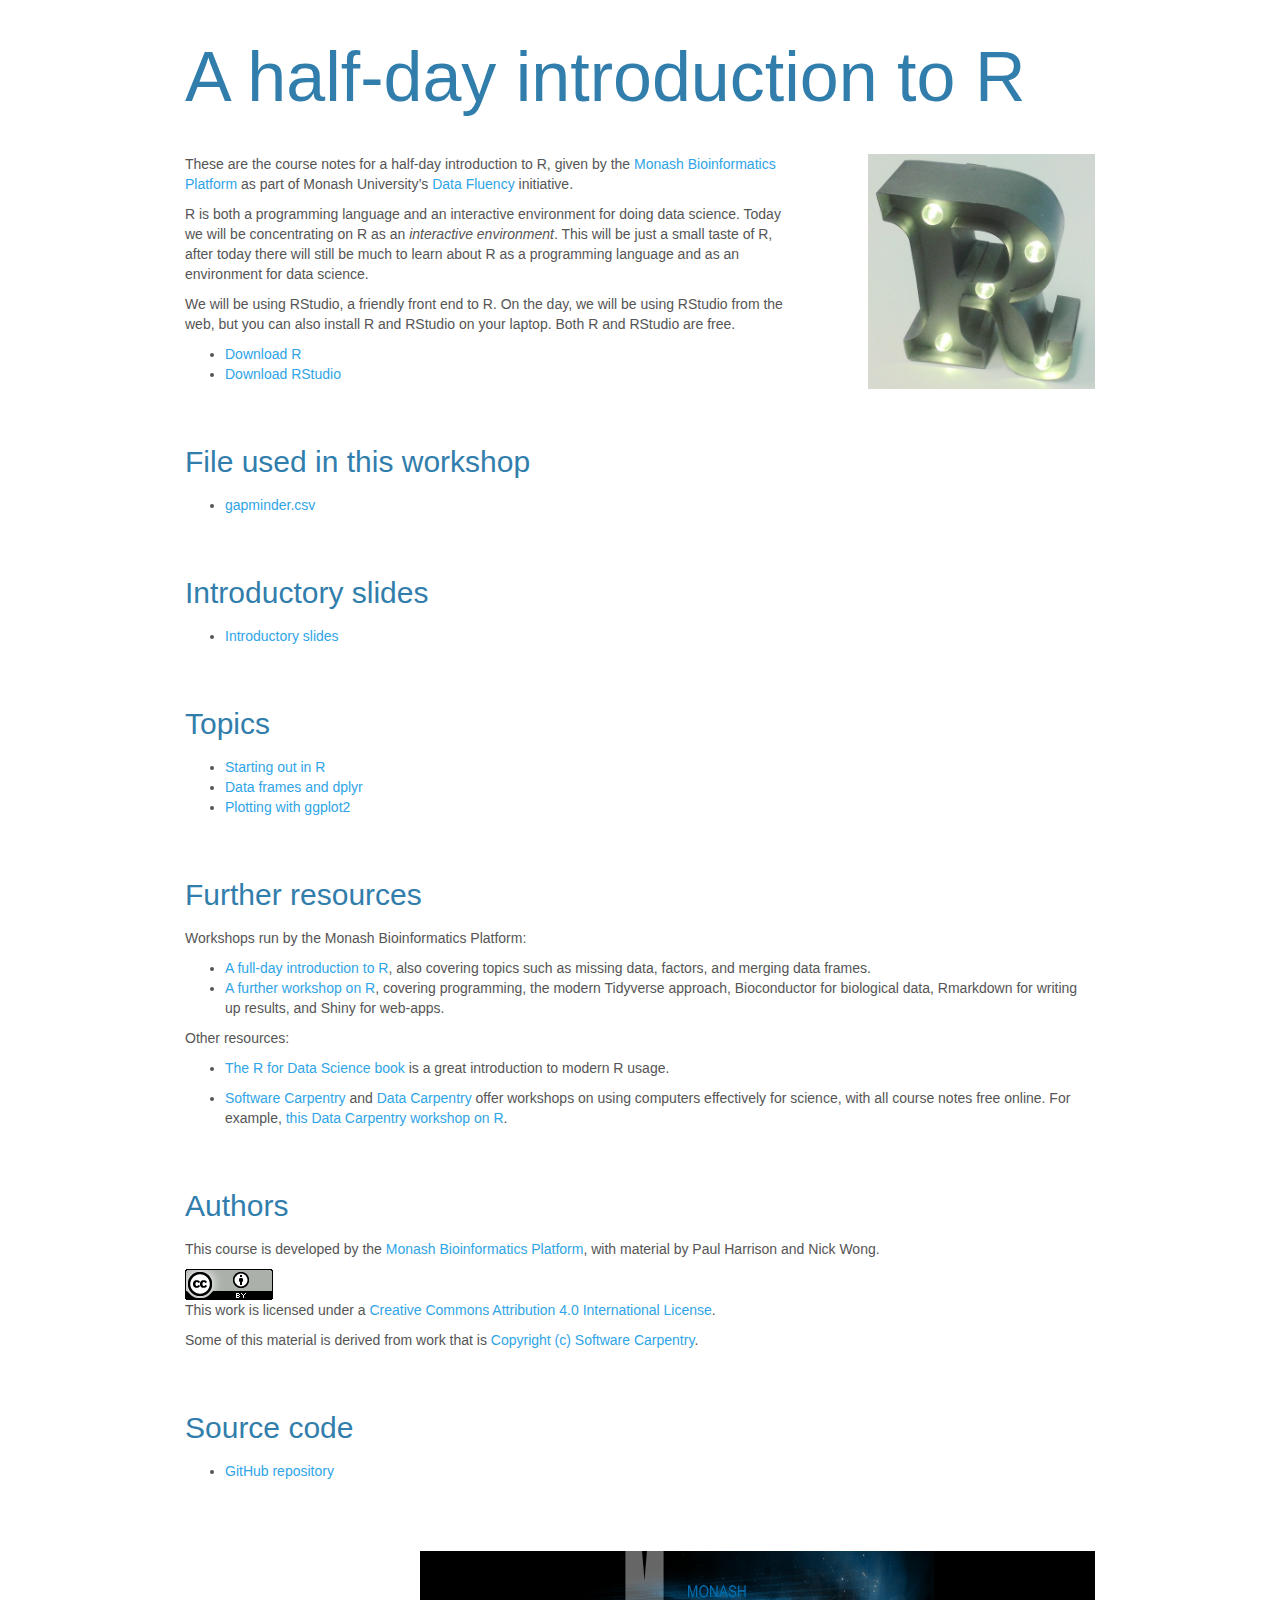
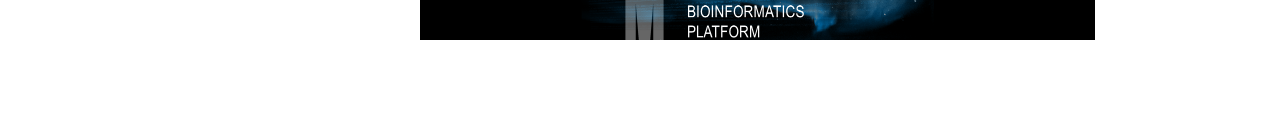
==== commit 4513641c: "Link to full day workshop version 2" ====
--- a/index.html
+++ b/index.html
@@ -407,7 +407,7 @@
 <h2>Further resources</h2>
 <p>Workshops run by the Monash Bioinformatics Platform:</p>
 <ul>
-<li><a href="https://monashbioinformaticsplatform.github.io/r-intro/">A full-day introduction to R</a>, also covering topics such as matrices, missing data, factors, and merging data frames.</li>
+<li><a href="https://monashdatafluency.github.io/r-intro-2/">A full-day introduction to R</a>, also covering topics such as missing data, factors, and merging data frames.</li>
 <li><a href="https://monashbioinformaticsplatform.github.io/r-more/">A further workshop on R</a>, covering programming, the modern Tidyverse approach, Bioconductor for biological data, Rmarkdown for writing up results, and Shiny for web-apps.</li>
 </ul>
 <p>Other resources:</p>
